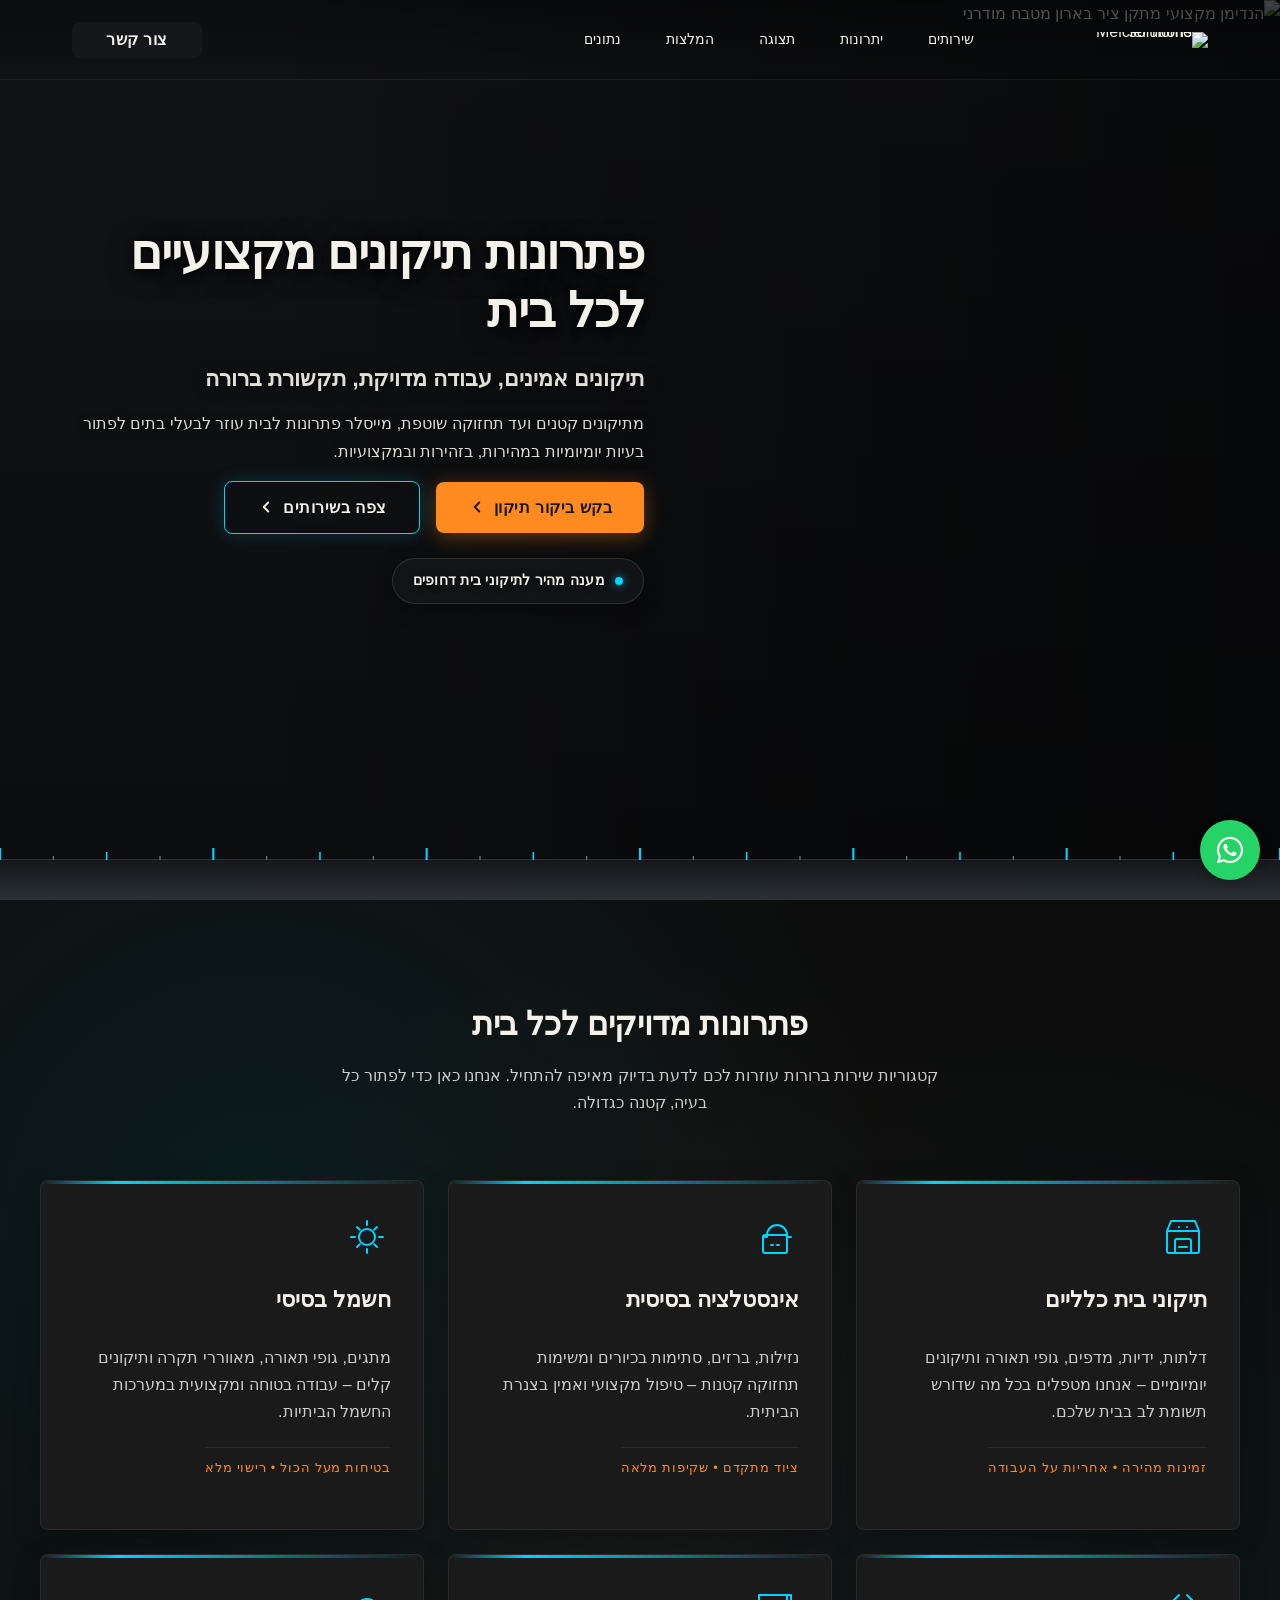
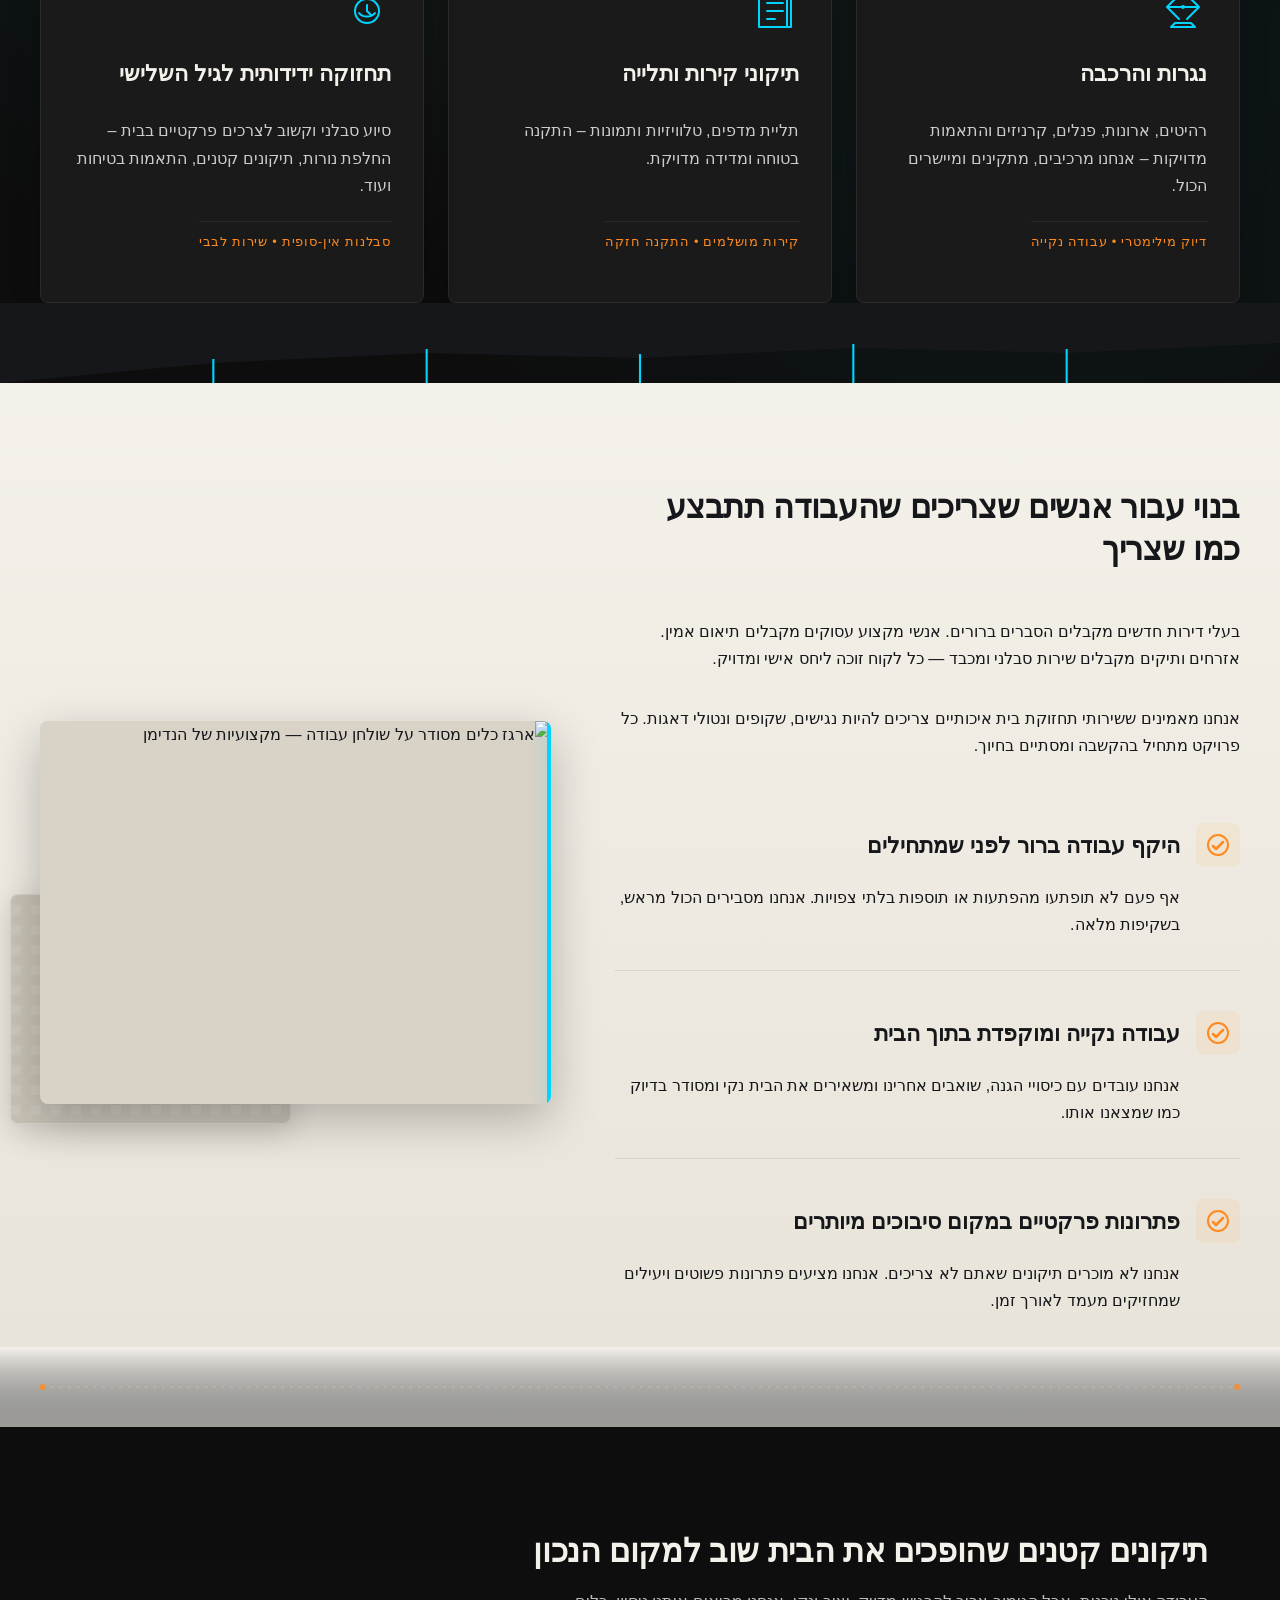
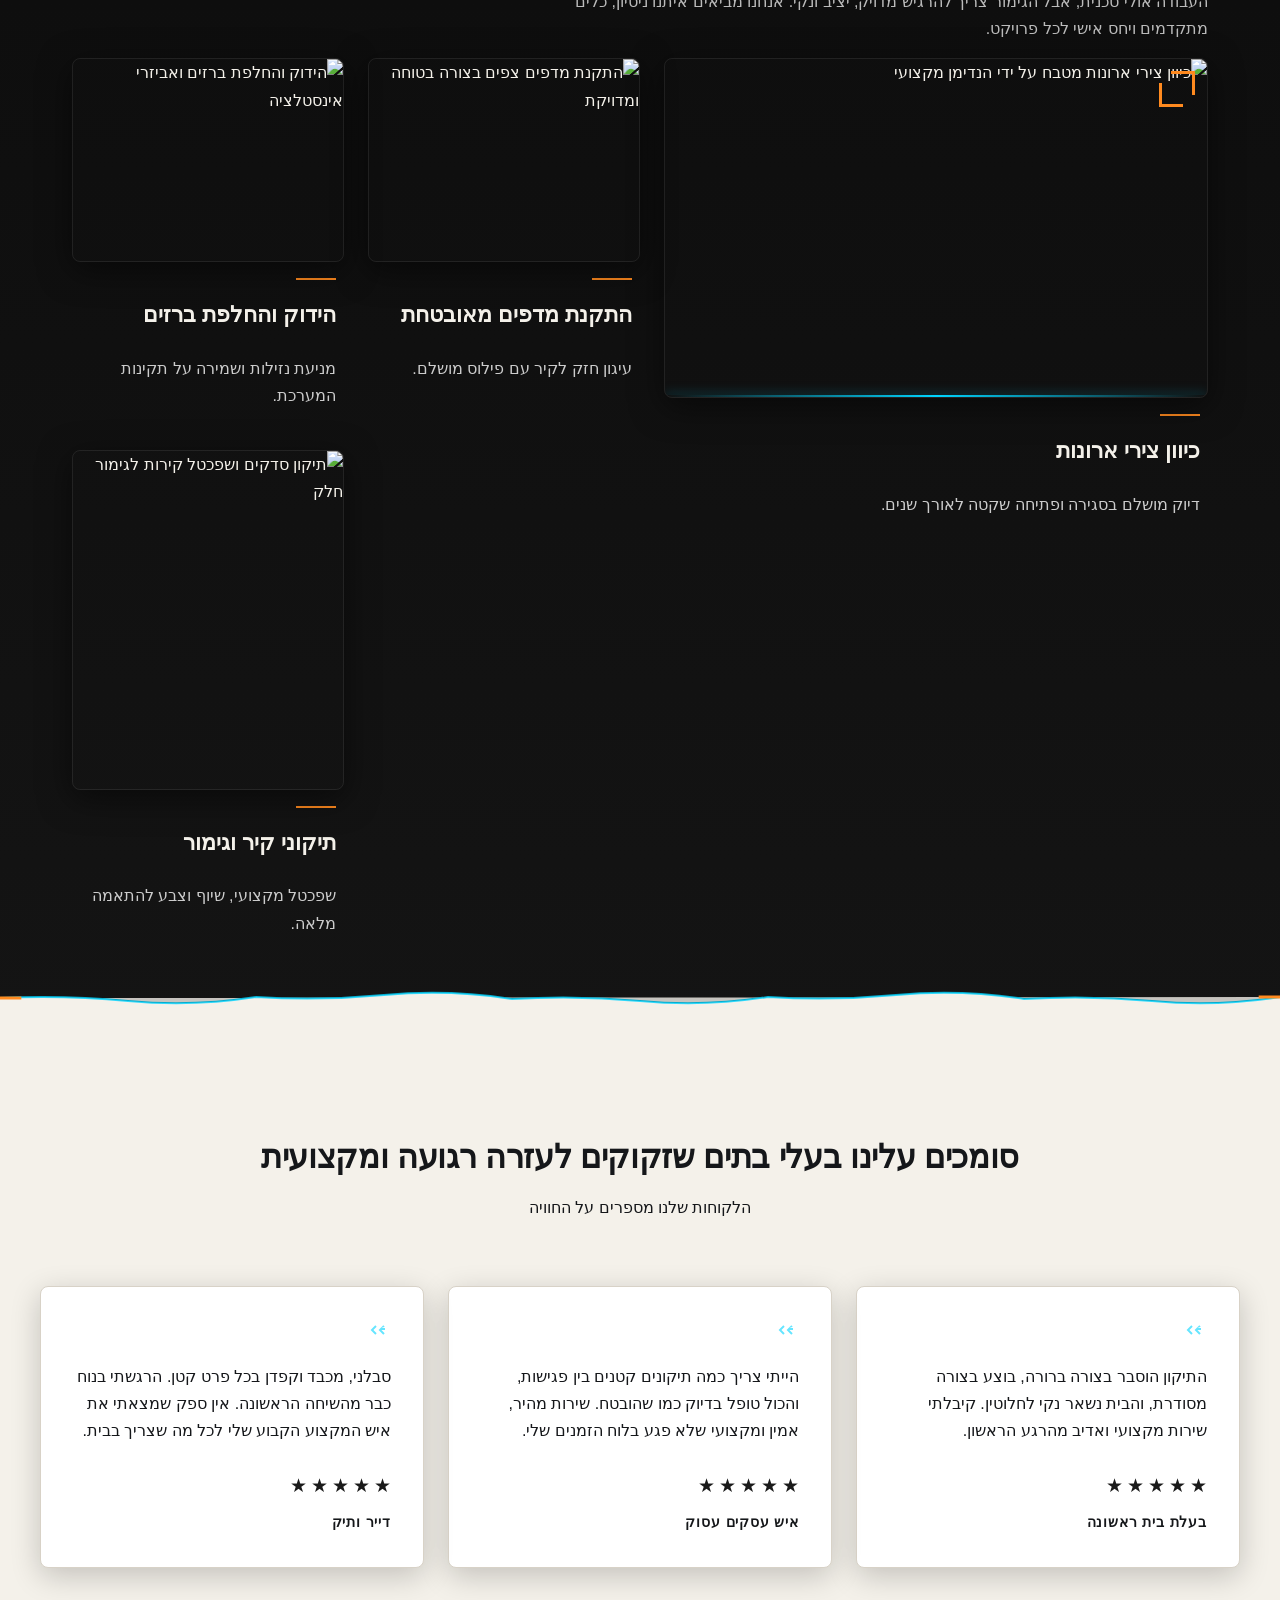
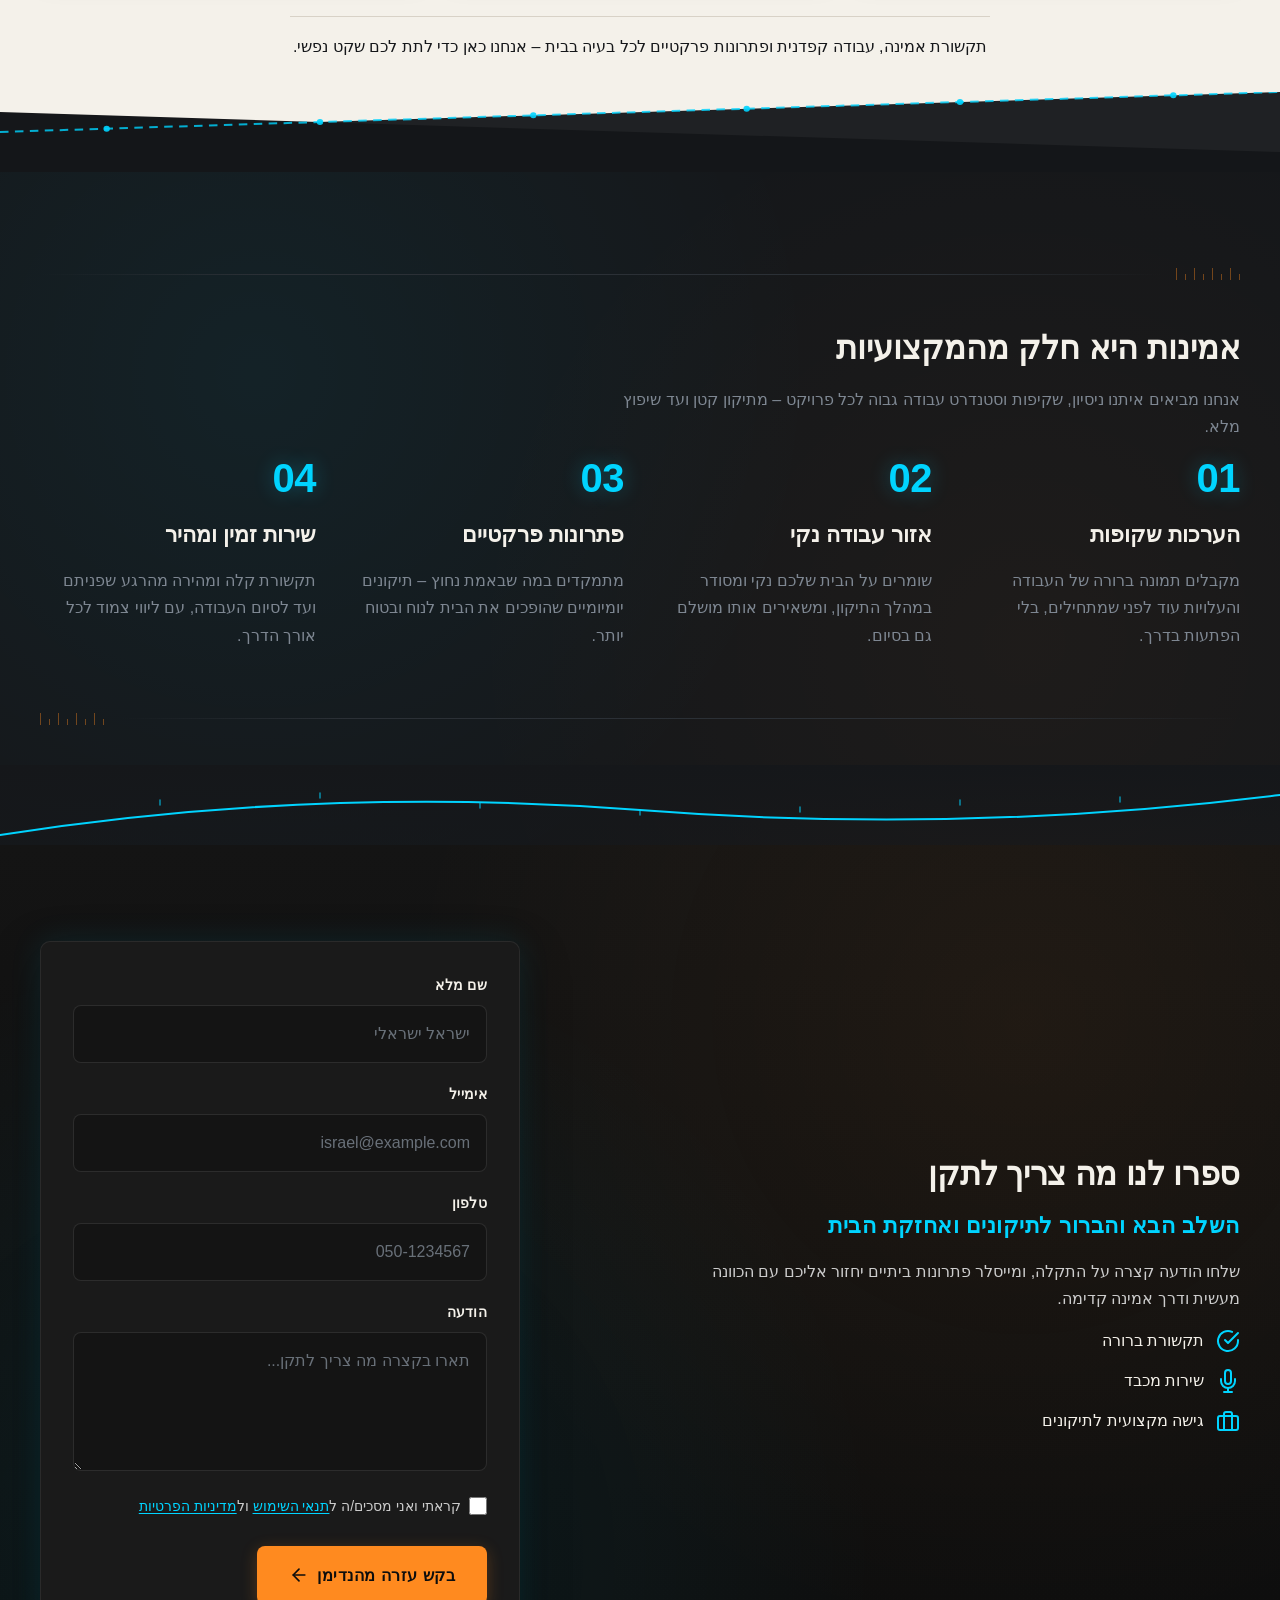
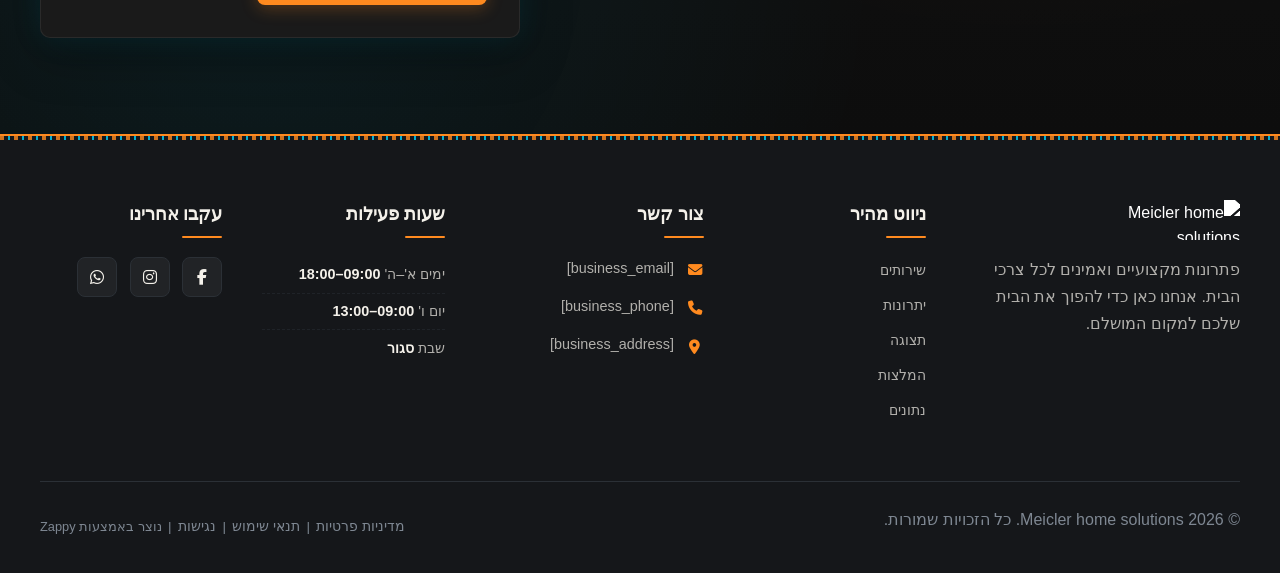
==== public/index.html @ 70a85cb0 "Incremental sync: 1 page(s) — text_edit" ====
<!doctype html><html dir="rtl" lang="he"><head><meta charset="UTF-8"><meta content="width=device-width,initial-scale=1" name="viewport"><meta content="index, follow" name="robots"><title>פתרונות אחזקת בית מקצועיים — Meicler home solutions</title><meta content="מחפשים שירותי טיפול לבית קרוב אלי? הצוות המקצועי שלנו מספק תיקונים, תחזוקה ושדרוגים עם אמינות ללא פשרות. לחצו עוד היום לשירות מהיר ואיכותי!" name="description"><meta content="שירותי טיפול לבית קרוב אלי, homewell care services, תיקוני בית מקצועיים, אחזקת בית, שירותי הנדימן" name="keywords"><link href="/assets/favicon.ico" rel="icon" type="image/x-icon"><link href="/assets/favicon-16x16.png" rel="icon" type="image/png" sizes="16x16"><link href="/assets/favicon-32x32.png" rel="icon" type="image/png" sizes="32x32"><link href="/assets/favicon-48x48.png" rel="icon" type="image/png" sizes="48x48"><link href="/assets/favicon-192x192.png" rel="icon" type="image/png" sizes="192x192"><link href="/assets/favicon-512x512.png" rel="icon" type="image/png" sizes="512x512"><link href="/assets/apple-touch-icon.png" rel="apple-touch-icon"><script>!function(){"use strict";var t="28eb7fc2-98ee-4e91-b0d3-9073452cdbd8",e="https://api.zappy5.com/api/analytics/track",a=18e5,n=2592e6,o=!0,i=!0,r=!0;var s=function(){var e="zappy_visitor_"+t,a=null;try{if(a=localStorage.getItem(e)){var o=JSON.parse(a),i=Date.now();if(i-o.created<n)return o.lastSeen=i,localStorage.setItem(e,JSON.stringify(o)),o.id}}catch(t){console.warn("Zappy Analytics: LocalStorage not available")}var r="zv_"+Date.now()+"_"+Math.random().toString(36).substr(2,9);try{localStorage.setItem(e,JSON.stringify({id:r,created:Date.now(),lastSeen:Date.now()}))}catch(t){}return r}(),c=function(){var e="zappy_session_"+t,n=null;try{if(n=sessionStorage.getItem(e)){var o=JSON.parse(n),i=Date.now();if(i-o.timestamp<a)return o.timestamp=i,sessionStorage.setItem(e,JSON.stringify(o)),o.id}}catch(t){console.warn("Zappy Analytics: SessionStorage not available")}var r="zs_"+Date.now()+"_"+Math.random().toString(36).substr(2,9);try{sessionStorage.setItem(e,JSON.stringify({id:r,timestamp:Date.now()}))}catch(t){}return r}();function l(a,n){n=n||{};var o={website_id:t,event_type:a,page_path:window.location.pathname,referrer:document.referrer||"direct",visitor_id:s,session_id:c,metadata:n};if(navigator.sendBeacon){var i=new Blob([JSON.stringify(o)],{type:"application/json"});navigator.sendBeacon(e,i)}else fetch(e,{method:"POST",headers:{"Content-Type":"application/json"},body:JSON.stringify(o),keepalive:!0}).catch(function(t){console.warn("Zappy Analytics: Failed to track event",t)})}o&&l("pageview",{title:document.title,url:window.location.href}),i&&document.addEventListener("click",function(t){var e=t.target;if("BUTTON"===e.tagName||e.closest("button")){var a="BUTTON"===e.tagName?e:e.closest("button");l("click",{element:"button",text:a.textContent.trim().substring(0,100),id:a.id||null,class:a.className||null})}else if("A"===e.tagName||e.closest("a")){var n="A"===e.tagName?e:e.closest("a");l("navigation",{element:"link",text:n.textContent.trim().substring(0,100),href:n.href,external:n.hostname!==window.location.hostname})}},!0),r&&document.addEventListener("submit",function(t){var e=t.target;l("form_submit",{form_id:e.id||null,form_name:e.name||null,form_action:e.action||null,form_method:e.method||"GET"})},!0);var d=Date.now();window.addEventListener("beforeunload",function(){l("page_unload",{time_on_page:Math.floor((Date.now()-d)/1e3),page_path:window.location.pathname})}),window.zappyAnalytics={track:l,getVisitorId:function(){return s},getSessionId:function(){return c}}}()</script><meta content="פתרונות אחזקת בית מקצועיים — Meicler home solutions" property="og:title"><meta content="מחפשים שירותי טיפול לבית קרוב אלי? הצוות המקצועי שלנו מספק תיקונים, תחזוקה ושדרוגים עם אמינות ללא פשרות. לחצו עוד היום לשירות מהיר ואיכותי!" property="og:description"><meta content="summary_large_image" name="twitter:card"><meta content="פתרונות אחזקת בית מקצועיים — Meicler home solutions" name="twitter:title"><meta content="מחפשים שירותי טיפול לבית קרוב אלי? הצוות המקצועי שלנו מספק תיקונים, תחזוקה ושדרוגים עם אמינות ללא פשרות. לחצו עוד היום לשירות מהיר ואיכותי!" name="twitter:description"><meta content="website" property="og:type"><meta content="he_IL" property="og:locale"><link href="https://cdnjs.cloudflare.com/ajax/libs/font-awesome/6.4.0/css/all.min.css" rel="stylesheet"><style>.skip-link{position:absolute;top:0;left:0;transform:translateY(-200%);padding:12px 18px;background:var(--bg-dark,#1a1a1a);color:var(--text-light,#fff);font-weight:600;border-radius:0 0 8px 0;z-index:10000}.skip-link:focus{transform:none;outline:2px solid var(--ring,#fff);outline-offset:2px}:focus-visible{outline:2px solid var(--ring,currentColor);outline-offset:3px}</style><link href="/assets/favicon.ico" rel="icon" type="image/x-icon"><link href="/assets/favicon-16x16.png" rel="icon" type="image/png" sizes="16x16"><link href="/assets/favicon-32x32.png" rel="icon" type="image/png" sizes="32x32"><link href="/assets/favicon-48x48.png" rel="icon" type="image/png" sizes="48x48"><link href="/assets/favicon-192x192.png" rel="icon" type="image/png" sizes="192x192"><link href="/assets/favicon-512x512.png" rel="icon" type="image/png" sizes="512x512"><link href="/assets/apple-touch-icon.png" rel="apple-touch-icon"><link href="https://cdn.jsdelivr.net/npm/vanilla-cookieconsent@3/dist/cookieconsent.css" rel="stylesheet"><script src="https://cdn.jsdelivr.net/npm/vanilla-cookieconsent@3/dist/cookieconsent.umd.js"></script><script src="https://cdn.jsdelivr.net/gh/mickidum/acc_toolbar/acctoolbar/acctoolbar.min.js"></script><link href="/styles.css" rel="stylesheet"><script>window.ZAPPY_WEBSITE_ID="28eb7fc2-98ee-4e91-b0d3-9073452cdbd8",window.ZAPPY_API_BASE="https://api.zappy5.com"</script><style id="zappy-dropdown-submenu-styles">#navMenu li:has(.sub-menu),.nav-menu li:has(.sub-menu),.navbar li:has(.sub-menu),nav li:has(.sub-menu){position:relative}#navMenu .sub-menu,.nav-menu .sub-menu,.navbar .sub-menu,nav .sub-menu{display:block!important;position:absolute!important;top:100%;left:0;min-width:220px;background:#fff;border-radius:8px;box-shadow:0 8px 25px rgba(0,0,0,.15);padding:8px 0;opacity:0;visibility:hidden;transform:translateY(10px);transition:all .3s ease;z-index:1000;list-style:none;pointer-events:none}#navMenu li:hover>.sub-menu,.nav-menu li:hover>.sub-menu,.navbar li:hover>.sub-menu,nav li:hover>.sub-menu{opacity:1!important;visibility:visible!important;transform:translateY(0)!important;pointer-events:auto!important}.sub-menu li{list-style:none;margin:0;padding:0}.sub-menu a{display:block!important;padding:10px 16px!important;color:var(--text-dark,#333)!important;font-weight:500;text-decoration:none;white-space:nowrap;transition:background-color .2s}.sub-menu .zappy-nav-child>a{padding-left:28px!important;font-size:.9em!important;opacity:.85!important}[dir=rtl] .sub-menu .zappy-nav-child>a,html[lang=ar] .sub-menu .zappy-nav-child>a,html[lang=he] .sub-menu .zappy-nav-child>a{padding-left:10px!important;padding-right:28px!important}.sub-menu .zappy-nav-parent>a{font-weight:600!important}.sub-menu a:hover{background-color:#f5f5f5}[dir=rtl] .nav-menu .sub-menu,[dir=rtl] .navbar .sub-menu,[dir=rtl] nav .sub-menu,html[lang=ar] .nav-menu .sub-menu,html[lang=ar] .navbar .sub-menu,html[lang=ar] nav .sub-menu,html[lang=he] .nav-menu .sub-menu,html[lang=he] .navbar .sub-menu,html[lang=he] nav .sub-menu{left:auto!important;right:0!important}.sub-menu:empty,.sub-menu:not(:has(li)):not(:has(> a)),.sub-menu:not(:has(li:not(.zappy-hidden-menu-item))):not(:has(> a)){display:none!important;opacity:0!important;visibility:hidden!important;pointer-events:none!important}li:has(.menu-group-title):hover>.sub-menu{opacity:1!important;visibility:visible!important;transform:translateY(0)!important;pointer-events:auto!important}#navMenu>li>.menu-group-title,.nav-menu>li>.menu-group-title{display:inline-block;padding:.5rem 1rem;cursor:default;user-select:none}@media (max-width:768px){#navMenu .sub-menu,.nav-menu .sub-menu,.navbar .sub-menu,nav .sub-menu{position:static!important;transform:none!important;box-shadow:none!important;background:0 0!important;max-height:0;overflow:hidden;opacity:0;visibility:hidden;transition:max-height .3s ease,opacity .3s ease;padding:0!important;border-radius:0!important}#navMenu .sub-menu.mobile-expanded,.nav-menu .sub-menu.mobile-expanded,.navbar .sub-menu.mobile-expanded{max-height:none!important;overflow-y:visible!important;opacity:1!important;visibility:visible!important;padding:8px 0 8px 16px!important}[dir=rtl] .sub-menu.mobile-expanded,html[lang=he] .sub-menu.mobile-expanded{padding:8px 16px 8px 0!important}#navMenu li:hover>.sub-menu,.nav-menu li:hover>.sub-menu,.navbar li:hover>.sub-menu,nav li:hover>.sub-menu{opacity:0;visibility:hidden;pointer-events:none}#navMenu li>.sub-menu.mobile-expanded,.nav-menu li>.sub-menu.mobile-expanded,.navbar li>.sub-menu.mobile-expanded,nav li>.sub-menu.mobile-expanded{opacity:1!important;visibility:visible!important;pointer-events:auto!important}#navMenu li:has(.sub-menu),.nav-menu li:has(.sub-menu),.navbar li:has(.sub-menu),nav li:has(.sub-menu){display:flex!important;flex-wrap:wrap!important;align-items:center!important;position:relative!important;min-height:44px!important}#navMenu li:has(.sub-menu)>a,.nav-menu li:has(.sub-menu)>a,.navbar li:has(.sub-menu)>a,nav li:has(.sub-menu)>a{flex:1!important;min-width:0!important}#navMenu li:has(.sub-menu)>.menu-group-title,.nav-menu li:has(.sub-menu)>.menu-group-title,.navbar li:has(.sub-menu)>.menu-group-title,nav li:has(.sub-menu)>.menu-group-title{flex:1!important;min-width:0!important;padding:0!important;line-height:inherit!important}#navMenu li:has(.sub-menu)>.sub-menu,.nav-menu li:has(.sub-menu)>.sub-menu,.navbar li:has(.sub-menu)>.sub-menu,nav li:has(.sub-menu)>.sub-menu{flex-basis:100%!important;width:100%!important}#navMenu li:has(.sub-menu)>a [class*=arrow],#navMenu li:has(.sub-menu)>a [class*=chevron],.nav-menu li:has(.sub-menu)>a .fa-angle-down,.nav-menu li:has(.sub-menu)>a .fa-chevron-down,.nav-menu li:has(.sub-menu)>a [class*=arrow],.nav-menu li:has(.sub-menu)>a [class*=chevron],nav li:has(.sub-menu)>a [class*=arrow],nav li:has(.sub-menu)>a [class*=chevron]{display:none!important;visibility:hidden!important}.mobile-submenu-toggle{display:flex!important;align-items:center!important;justify-content:center!important;width:44px!important;height:auto!important;background:0 0!important;border:none!important;cursor:pointer!important;color:var(--text-light)!important;position:static!important;flex-shrink:0!important;align-self:stretch!important;z-index:2!important;padding:0!important;margin:0!important}.mobile-submenu-toggle::after{content:''!important;width:0!important;height:0!important;border-left:6px solid transparent!important;border-right:6px solid transparent!important;border-top:7px solid currentColor!important;transition:transform .3s ease!important}.mobile-submenu-toggle.expanded::after{transform:rotate(180deg)!important}.sub-menu a{padding:10px 0!important;display:block!important;color:var(--text-light)!important;white-space:normal!important}.sub-menu .zappy-nav-child>a{padding-left:28px!important;font-size:.9em!important;opacity:.85!important}[dir=rtl] .sub-menu .zappy-nav-child>a,html[lang=ar] .sub-menu .zappy-nav-child>a,html[lang=he] .sub-menu .zappy-nav-child>a{padding-left:0!important;padding-right:28px!important}.sub-menu .zappy-nav-parent>a{font-weight:600!important}#navMenu.active,.nav-menu.active{max-width:100vw!important;overflow-x:hidden!important;box-sizing:border-box!important}.navbar .sub-menu li a,.zappy-products-dropdown .sub-menu a,nav.navbar .sub-menu li a{color:var(--text-light)!important}}@media (min-width:769px){.mobile-submenu-toggle{display:none!important}}</style><style id="zappy-widget-visibility">html[dir=rtl] .whatsapp-float{right:20px!important;left:auto!important}html:not([dir]) .whatsapp-float,html[dir=ltr] .whatsapp-float{left:20px!important;right:auto!important}html[dir=rtl] #mic-access-tool-general-button,html[dir=rtl] #mic-init-access-tool #mic-access-tool-general-button,html[dir=rtl] #mic-init-access-tool .mic-access-tool-general-button,html[dir=rtl] ._access-icon,html[dir=rtl] .mic-access-tool-general-button{left:20px!important;right:auto!important}html:not([dir]) #mic-access-tool-general-button,html:not([dir]) #mic-init-access-tool #mic-access-tool-general-button,html:not([dir]) #mic-init-access-tool .mic-access-tool-general-button,html:not([dir]) ._access-icon,html:not([dir]) .mic-access-tool-general-button,html[dir=ltr] #mic-access-tool-general-button,html[dir=ltr] #mic-init-access-tool #mic-access-tool-general-button,html[dir=ltr] #mic-init-access-tool .mic-access-tool-general-button,html[dir=ltr] ._access-icon,html[dir=ltr] .mic-access-tool-general-button{right:20px!important;left:auto!important}@media (max-width:768px){.whatsapp-float{display:flex!important}}@media (min-width:769px){.whatsapp-float{display:flex!important}}@media (max-width:768px){#mic-access-tool-general-button,#mic-init-access-tool #mic-access-tool-general-button,#mic-init-access-tool .mic-access-tool-general-button,._access-icon,.mic-access-tool-general-button{display:flex!important;visibility:visible!important;opacity:1!important;pointer-events:auto!important}#mic-access-tool-box.opened-mic-access-tool,#mic-init-access-tool #mic-access-tool-box.opened-mic-access-tool,.mic-access-tool-box.opened-mic-access-tool{visibility:visible!important;opacity:1!important;pointer-events:auto!important}}@media (min-width:769px){#mic-access-tool-general-button,#mic-init-access-tool #mic-access-tool-general-button,#mic-init-access-tool .mic-access-tool-general-button,._access-icon,.mic-access-tool-general-button{display:flex!important;visibility:visible!important;opacity:1!important;pointer-events:auto!important}#mic-access-tool-box.opened-mic-access-tool,#mic-init-access-tool #mic-access-tool-box.opened-mic-access-tool,.mic-access-tool-box.opened-mic-access-tool{visibility:visible!important;opacity:1!important;pointer-events:auto!important}}</style></head><body><a href="#main" class="skip-link">דלג לתוכן הראשי</a><nav class="navbar" dir="rtl"><button class="mobile-toggle" aria-label="Menu" id="mobileToggle"><svg viewBox="0 0 24 24" fill="none" height="24" width="24" class="hamburger-icon"><path d="M3 12h18M3 6h18M3 18h18" stroke="currentColor" stroke-width="2" stroke-linecap="round"></path></svg> <svg viewBox="0 0 24 24" fill="none" height="24" width="24" class="close-icon" style="display:none"><path d="M18 6L6 18M6 6l12 12" stroke="currentColor" stroke-width="2" stroke-linecap="round"></path></svg></button> <button class="phone-header-btn" aria-label="Call" data-phone="[business_phone]"><svg viewBox="0 0 24 24" fill="currentColor" height="20" width="20"><path d="M22 16.92v3a2 2 0 0 1-2.18 2 19.79 19.79 0 0 1-8.63-3.07 19.5 19.5 0 0 1-6-6 19.79 19.79 0 0 1-3.07-8.67A2 2 0 0 1 4.11 2h3a2 2 0 0 1 2 1.72 12.84 12.84 0 0 0 .7 2.81 2 2 0 0 1-.45 2.11L8.09 9.91a16 16 0 0 0 6 6l1.27-1.27a2 2 0 0 1 2.11-.45 12.84 12.84 0 0 0 2.81.7A2 2 0 0 1 22 16.92z"></path></svg></button><div class="nav-container"><div class="nav-right-group"><div class="nav-brand"><a href="/" class="logo-link"><img alt="Meicler home solutions" src="/assets/site-----image-1.webp" class="logo"></a></div><ul class="nav-menu" id="navMenu"><li><a href="#services">שירותים</a></li><li><a href="#benefits">יתרונות</a></li><li><a href="#showcase">תצוגה</a></li><li><a href="#testimonials">המלצות</a></li><li><a href="#stats">נתונים</a></li><li class="mobile-contact-link nav-cta-mobile-item"><a href="#contact" class="nav-cta-btn">צור קשר</a></li></ul></div><div class="nav-cta-container"><a href="#contact" class="nav-cta-btn">צור קשר</a></div></div></nav><script>window.addEventListener("load",function(){const e=document.querySelector(".navbar, nav, header");if(!e)return void console.log("[Navbar] Navbar element not found");let t=document.getElementById("mobileToggle")||document.querySelector(".mobile-toggle")||document.querySelector(".hamburger")||document.querySelector(".hamburger-menu")||document.querySelector(".menu-toggle")||document.querySelector(".burger-menu")||document.querySelector('[aria-label="Menu"]')||document.querySelector('[aria-label="תפריט"]');const o=document.querySelector(".phone-header-btn"),n=window.getComputedStyle(e);let r=n.backgroundColor;if(console.log("[Navbar] Initial navbar background:",r),"transparent"===r||"rgba(0, 0, 0, 0)"===r||r.startsWith("rgba")&&r.includes(", 0)")){const e=n.backgroundImage;if(e&&"none"!==e)console.log("[Navbar] Navbar has background image/gradient, using dark text"),r="rgb(240, 240, 240)";else{const e=window.getComputedStyle(document.body).backgroundColor;console.log("[Navbar] Navbar transparent, using body background:",e),r=e}}const a=r.match(/\d+/g);if(a&&a.length>=3){const e=(.299*parseInt(a[0])+.587*parseInt(a[1])+.114*parseInt(a[2]))/255;console.log("[Navbar] Mobile button colors preserved from Claude CSS (luminance:",e.toFixed(2)+")");const n=document.createElement("style");n.id="zappy-mobile-nav-fix";document.documentElement.lang;document.documentElement.dir,n.textContent='\n        /* Hide mobile buttons on desktop, show only on mobile */\n        @media (min-width: 769px) {\n          .mobile-toggle,\n          .phone-header-btn {\n            display: none !important;\n          }\n        }\n        \n        /* Show and position mobile buttons correctly on mobile */\n        @media (max-width: 768px) {\n          .navbar,\n          nav.navbar {\n            min-height: 70px !important;\n          }\n\n          .mobile-toggle,\n          .phone-header-btn {\n            position: absolute !important;\n            top: 0 !important;\n            bottom: 0 !important;\n            margin-top: auto !important;\n            margin-bottom: auto !important;\n            transform: none !important;\n            z-index: 1001 !important;\n            display: flex !important;\n            align-items: center !important;\n            justify-content: center !important;\n            width: 36px !important;\n            height: 36px !important;\n            border-radius: 50% !important;\n            border: none !important;\n            cursor: pointer !important;\n            padding: 6px !important;\n            background: none !important;\n            color: var(--nav-text, var(--text-light)) !important;\n            touch-action: manipulation !important;\n            -webkit-tap-highlight-color: transparent !important;\n          }\n\n          html[data-zappy-site-type="ecommerce"] .phone-header-btn,\n          body[data-zappy-site-type="ecommerce"] .phone-header-btn,\n          html[data-zappy-site-type="ecommerce"] header .phone-header-btn,\n          html[data-zappy-site-type="ecommerce"] nav .phone-header-btn {\n            display: none !important;\n            visibility: hidden !important;\n            width: 0 !important;\n            height: 0 !important;\n            min-width: 0 !important;\n            overflow: hidden !important;\n          }\n          \n          /* LTR positioning (default): hamburger LEFT, phone RIGHT */\n          html:not([dir="rtl"]):not([lang="he"]):not([lang="ar"]) .mobile-toggle,\n          html[dir="ltr"] .mobile-toggle {\n            left: 12px !important;\n            right: auto !important;\n          }\n          html:not([dir="rtl"]):not([lang="he"]):not([lang="ar"]) .phone-header-btn,\n          html[dir="ltr"] .phone-header-btn {\n            right: 12px !important;\n            left: auto !important;\n          }\n          \n          /* RTL positioning: hamburger RIGHT, phone LEFT */\n          html[dir="rtl"] .mobile-toggle,\n          html[lang="he"] .mobile-toggle,\n          html[lang="ar"] .mobile-toggle {\n            right: 12px !important;\n            left: auto !important;\n          }\n          html[dir="rtl"] .phone-header-btn,\n          html[lang="he"] .phone-header-btn,\n          html[lang="ar"] .phone-header-btn {\n            left: 12px !important;\n            right: auto !important;\n          }\n          \n          /* CRITICAL: Ensure nav-container has min-height on mobile */\n          /* All children are positioned absolutely/fixed on mobile, so height:auto collapses to 0 */\n          .nav-container {\n            min-height: 70px !important;\n            position: relative !important;\n          }\n          \n          /* Ensure SVG icons are properly sized and inherit color */\n          .mobile-toggle svg,\n          .phone-header-btn svg {\n            width: 24px !important;\n            height: 24px !important;\n            /* Don\'t force display - let JavaScript control hamburger/close toggle */\n          }\n          \n          /* Reset nav-cta-container on mobile - remove desktop box-shadow/padding */\n          /* that creates a visible ghost box when CTA button is hidden */\n          .nav-cta-container {\n            box-shadow: none !important;\n            padding: 0 !important;\n          }\n          \n          /* Hide nav-cta-container entirely on mobile when there\'s no lang-switcher */\n          /* (only the CTA button is inside, and it\'s hidden on mobile) */\n          .nav-cta-container:not(:has(.lang-switcher)) {\n            display: none !important;\n          }\n          \n          /* CRITICAL: Prevent hero image fade gradient from bleeding over headline text */\n          /* The .image-fade-gradient has bottom: -30px (extends below parent) */\n          /* On mobile stacked layout, this overlaps the h1 text below the image */\n          .hero-image-column {\n            overflow: hidden !important;\n          }\n          .image-fade-gradient {\n            bottom: 0 !important;\n          }\n          \n          /* Hide desktop language switcher on mobile - hamburger menu handles it */\n          /* High specificity to override stored CSS */\n          .lang-switcher,\n          .nav-cta-container .lang-switcher,\n          .nav-container .lang-switcher,\n          .navbar .lang-switcher,\n          .navbar .nav-cta-container .lang-switcher {\n            display: none !important;\n          }\n        }\n      ';const r=document.getElementById("zappy-mobile-nav-fix");r&&r.remove(),document.head.appendChild(n),console.log("[Navbar] Critical CSS injected for mobile nav positioning");const i=window.innerWidth<=768;if(t){const e=t.querySelector(".hamburger-icon"),o=t.querySelector(".close-icon");e&&(e.style.setProperty("width","24px","important"),e.style.setProperty("height","24px","important"),e.style.setProperty("display","block","important")),o&&(o.style.setProperty("width","24px","important"),o.style.setProperty("height","24px","important"),o.style.setProperty("display","none","important")),i?(t.style.setProperty("position","absolute","important"),t.style.setProperty("top","0","important"),t.style.setProperty("bottom","0","important"),t.style.setProperty("margin-top","auto","important"),t.style.setProperty("margin-bottom","auto","important"),t.style.setProperty("transform","none","important"),t.style.setProperty("z-index","1001","important"),t.style.removeProperty("left"),t.style.removeProperty("right"),console.log("[Navbar] Mobile toggle positioning applied (mobile viewport)")):(t.style.removeProperty("position"),t.style.removeProperty("top"),t.style.removeProperty("transform"),t.style.removeProperty("z-index"),t.style.removeProperty("left"),t.style.removeProperty("right"),console.log("[Navbar] Desktop viewport - cleared mobile toggle inline positioning"))}if(o){const e=o.querySelector("svg");e&&(e.style.width="24px",e.style.height="24px",e.setAttribute("width","24"),e.setAttribute("height","24")),i?(o.style.setProperty("position","absolute","important"),o.style.setProperty("top","0","important"),o.style.setProperty("bottom","0","important"),o.style.setProperty("margin-top","auto","important"),o.style.setProperty("margin-bottom","auto","important"),o.style.setProperty("transform","none","important"),o.style.setProperty("z-index","1001","important"),o.style.removeProperty("left"),o.style.removeProperty("right"),console.log("[Navbar] Phone button positioning applied (mobile viewport)")):(o.style.removeProperty("position"),o.style.removeProperty("top"),o.style.removeProperty("transform"),o.style.removeProperty("z-index"),o.style.removeProperty("left"),o.style.removeProperty("right"),console.log("[Navbar] Desktop viewport - cleared phone button inline positioning"))}}else console.log("[Navbar] Could not parse background color:",r);t=document.getElementById("mobileToggle")||document.querySelector(".mobile-toggle")||document.querySelector(".hamburger")||document.querySelector(".hamburger-menu")||document.querySelector(".menu-toggle")||document.querySelector(".burger-menu")||document.querySelector('[aria-label="Menu"]')||document.querySelector('[aria-label="תפריט"]');const i=document.getElementById("navMenu")||document.querySelector(".nav-menu")||document.querySelector(".nav-links")||document.querySelector("nav ul:not(.submenu)");if(!t||!i)return void console.log("[Navbar] Mobile toggle or menu not found:",{toggle:!!t,menu:!!i});i.id||(i.id="navMenu"),console.log("[Navbar] Initializing mobile menu...");const l=t.cloneNode(!0);t.parentNode.replaceChild(l,t);var s=0;function p(e){var t=Date.now();t-s<300||(s=t,function(e){e.preventDefault(),e.stopPropagation();const t=l.querySelector(".hamburger-icon"),o=l.querySelector(".close-icon");i.classList.contains("active")?(i.classList.remove("active"),t&&t.style.setProperty("display","block","important"),o&&o.style.setProperty("display","none","important"),document.body.style.overflow="",document.body.classList.remove("menu-open"),console.log("[Navbar] Menu closed")):(i.classList.add("active"),t&&t.style.setProperty("display","none","important"),o&&o.style.setProperty("display","block","important"),document.body.style.overflow="hidden",document.body.classList.add("menu-open"),console.log("[Navbar] Menu opened"))}(e))}l.addEventListener("click",p),l.addEventListener("touchend",p),document.addEventListener("keydown",function(e){if(("Escape"===e.key||"Esc"===e.key)&&i.classList.contains("active")){const e=l.querySelector(".hamburger-icon"),t=l.querySelector(".close-icon");i.classList.remove("active"),e&&e.style.setProperty("display","block","important"),t&&t.style.setProperty("display","none","important"),document.body.style.overflow="",document.body.classList.remove("menu-open"),console.log("[Navbar] Menu closed (Escape)")}}),i.querySelectorAll("a").forEach(function(e){e.addEventListener("click",function(){if("#"===this.getAttribute("href"))return;const e=l.querySelector(".hamburger-icon"),t=l.querySelector(".close-icon");i.classList.remove("active"),e&&e.style.setProperty("display","block","important"),t&&t.style.setProperty("display","none","important"),document.body.style.overflow="",document.body.classList.remove("menu-open"),console.log("[Navbar] Menu closed (link clicked)")})});var m=i.querySelectorAll(".dropdown-toggle");m.forEach(function(e){e.addEventListener("click",function(e){e.preventDefault(),e.stopPropagation();var t=this.closest(".nav-dropdown");t&&(t.parentNode.querySelectorAll(".nav-dropdown.open").forEach(function(e){e!==t&&e.classList.remove("open")}),t.classList.toggle("open"),console.log("[Navbar] Dropdown toggled:",t.classList.contains("open")?"open":"closed"))})}),document.addEventListener("click",function(e){e.target.closest(".nav-dropdown")||document.querySelectorAll(".nav-dropdown.open").forEach(function(e){e.classList.remove("open")})}),console.log("[Navbar] Dropdown handlers initialized for "+m.length+" dropdowns"),o&&o.addEventListener("click",function(){const e=document.querySelectorAll('a[href^="tel:"]'),t=e.length>0?e[0].getAttribute("href").replace("tel:",""):"[business_phone]";window.location.href="tel:"+t,console.log("[Navbar] Phone button clicked")}),console.log("[Navbar] Mobile menu initialized successfully")})</script><main id="main"><section class="index-hero-section" data-band-index="0" data-layout-spec="בית-hero" id="hero" data-hero-type="fullscreen-scrim"><div class="index-hero-section__bg-wrapper"><img alt="הנדימן מקצועי מתקן ציר בארון מטבח מודרני" src="/assets/site-index-hero-image-1.webp" data-context="Close-up low-light photograph of a professional handyman hands tightening a cabinet hinge with a screwdriver inside a modern kitchen. Subtle cyan highlights on metal tools, warm orange practical light glow in the background distance, realistic shadows, premium cinematic mood." data-placeholder="index-hero-image-1" height="1080" loading="eager" width="1920" class="index-hero-section__bg-img" data-hero-bg="true" fetchpriority="high"></div><div class="index-hero-section__scrim" aria-hidden="true"></div><div class="index-hero-section__overlay"><h1 class="index-hero-section__headline">פתרונות תיקונים מקצועיים לכל בית</h1><h3 class="index-hero-section__subtitle">תיקונים אמינים, עבודה מדויקת, תקשורת ברורה</h3><p class="index-hero-section__body">מתיקונים קטנים ועד תחזוקה שוטפת, מייסלר פתרונות לבית עוזר לבעלי בתים לפתור בעיות יומיומיות במהירות, בזהירות ובמקצועיות.</p><div class="index-hero-section__ctas"><a href="#contact" class="index-hero-section__btn index-hero-section__btn--primary"><span>בקש ביקור תיקון</span> <svg viewBox="0 0 24 24" fill="none" data-element-type="icon" data-icon-type="svg" height="18" width="18" stroke="currentColor" stroke-linecap="round" stroke-linejoin="round" stroke-width="2.5"><polyline points="15 18 9 12 15 6"></polyline></svg> </a><a href="#services" class="index-hero-section__btn index-hero-section__btn--secondary"><span>צפה בשירותים</span> <svg viewBox="0 0 24 24" fill="none" data-element-type="icon" data-icon-type="svg" height="18" width="18" stroke="currentColor" stroke-linecap="round" stroke-linejoin="round" stroke-width="2.5"><polyline points="15 18 9 12 15 6"></polyline></svg></a></div><div class="index-hero-section__chip"><span class="index-hero-section__chip-dot"></span> <span class="index-hero-section__chip-text">מענה מהיר לתיקוני בית דחופים</span></div></div><div class="index-hero-section__divider-wrapper"><svg viewBox="0 0 1200 80" xmlns="http://www.w3.org/2000/svg" preserveAspectRatio="none" aria-hidden="true" data-no-icon-edit="true"><defs><linearGradient id="measuringTapeGrad" x1="0" x2="0" y1="0" y2="1"><stop offset="0%" stop-color="#15171A"></stop><stop offset="100%" stop-color="#2B3036"></stop></linearGradient></defs><line x1="0" x2="1200" y1="40" y2="40" stroke="#2B3036" stroke-width="2"></line><line x1="0" x2="0" y1="40" y2="28" stroke="#00D4FF" stroke-width="2"></line><line x1="100" x2="100" y1="40" y2="32" stroke="#00D4FF" stroke-width="1.5"></line><line x1="200" x2="200" y1="40" y2="28" stroke="#00D4FF" stroke-width="2"></line><line x1="300" x2="300" y1="40" y2="32" stroke="#00D4FF" stroke-width="1.5"></line><line x1="400" x2="400" y1="40" y2="28" stroke="#00D4FF" stroke-width="2"></line><line x1="500" x2="500" y1="40" y2="32" stroke="#00D4FF" stroke-width="1.5"></line><line x1="600" x2="600" y1="40" y2="28" stroke="#00D4FF" stroke-width="2"></line><line x1="700" x2="700" y1="40" y2="32" stroke="#00D4FF" stroke-width="1.5"></line><line x1="800" x2="800" y1="40" y2="28" stroke="#00D4FF" stroke-width="2"></line><line x1="900" x2="900" y1="40" y2="32" stroke="#00D4FF" stroke-width="1.5"></line><line x1="1000" x2="1000" y1="40" y2="28" stroke="#00D4FF" stroke-width="2"></line><line x1="1100" x2="1100" y1="40" y2="32" stroke="#00D4FF" stroke-width="1.5"></line><line x1="1200" x2="1200" y1="40" y2="28" stroke="#00D4FF" stroke-width="2"></line><line x1="50" x2="50" y1="40" y2="36" stroke="#7E8792" stroke-width="1"></line><line x1="150" x2="150" y1="40" y2="36" stroke="#7E8792" stroke-width="1"></line><line x1="250" x2="250" y1="40" y2="36" stroke="#7E8792" stroke-width="1"></line><line x1="350" x2="350" y1="40" y2="36" stroke="#7E8792" stroke-width="1"></line><line x1="450" x2="450" y1="40" y2="36" stroke="#7E8792" stroke-width="1"></line><line x1="550" x2="550" y1="40" y2="36" stroke="#7E8792" stroke-width="1"></line><line x1="650" x2="650" y1="40" y2="36" stroke="#7E8792" stroke-width="1"></line><line x1="750" x2="750" y1="40" y2="36" stroke="#7E8792" stroke-width="1"></line><line x1="850" x2="850" y1="40" y2="36" stroke="#7E8792" stroke-width="1"></line><line x1="950" x2="950" y1="40" y2="36" stroke="#7E8792" stroke-width="1"></line><line x1="1050" x2="1050" y1="40" y2="36" stroke="#7E8792" stroke-width="1"></line><line x1="1150" x2="1150" y1="40" y2="36" stroke="#7E8792" stroke-width="1"></line><rect height="40" width="1200" x="0" y="40" fill="url(#measuringTapeGrad)"></rect></svg></div></section><section class="index-services-section" data-band-index="1" data-layout-spec="בית-services" id="services" data-bg="dark" data-section-type="services"><div class="index-services-section__container"><header class="index-services-section__header"><h2 class="index-services-section__title">פתרונות מדויקים לכל בית</h2><p class="index-services-section__intro">קטגוריות שירות ברורות עוזרות לכם לדעת בדיוק מאיפה להתחיל. אנחנו כאן כדי לפתור כל בעיה, קטנה כגדולה.</p></header><div class="index-services-section__grid"><article class="index-services-card" data-grid-item-index="0"><div class="index-services-card__icon" data-element-type="icon" data-icon-type="svg"><svg viewBox="0 0 48 48" fill="none" data-element-type="icon" data-icon-type="svg" xmlns="http://www.w3.org/2000/svg" data-element-id="icon-1782897126272-bs7l33jel"><path d="M8 18H40M8 18V38C8 39.1046 8.89543 40 10 40H16M8 18L12 8H36L40 18M16 40H32M16 40V28C16 26.8954 16.8954 26 18 26H30C31.1046 26 32 26.8954 32 28V40M32 40H38C39.1046 40 40 39.1046 40 38V18" stroke="currentColor" stroke-width="2" stroke-linecap="round" stroke-linejoin="round"></path><path d="M20 34H28" stroke="currentColor" stroke-width="2" stroke-linecap="round"></path><circle cx="20" cy="14" r="1" fill="currentColor"></circle><circle cx="28" cy="14" r="1" fill="currentColor"></circle></svg></div><h3 class="index-services-card__title">תיקוני בית כלליים</h3><p class="index-services-card__desc">דלתות, ידיות, מדפים, גופי תאורה ותיקונים יומיומיים – אנחנו מטפלים בכל מה שדורש תשומת לב בבית שלכם.</p><p class="zappy-editable"><span class="index-services-card__detail">זמינות מהירה • אחריות על העבודה</span></p></article><article class="index-services-card" data-grid-item-index="1"><div class="index-services-card__icon" data-element-type="icon" data-icon-type="svg"><svg viewBox="0 0 48 48" fill="none" data-element-type="icon" data-icon-type="svg" xmlns="http://www.w3.org/2000/svg" data-element-id="icon-1782897126272-xuhri3oc7"><path d="M12 24H16M12 24V38C12 39.1046 12.8954 40 14 40H34C35.1046 40 36 39.1046 36 38V24M12 24C12 22.8954 12.8954 22 14 22H34C35.1046 22 36 22.8954 36 24M36 24H40M16 24V22C16 16.4772 20.4772 12 26 12C31.5228 12 36 16.4772 36 22V24M20 32H22M26 32H28" stroke="currentColor" stroke-width="2" stroke-linecap="round" stroke-linejoin="round"></path></svg></div><h3 class="index-services-card__title">אינסטלציה בסיסית</h3><p class="index-services-card__desc">נזילות, ברזים, סתימות בכיורים ומשימות תחזוקה קטנות – טיפול מקצועי ואמין בצנרת הביתית.</p><p class="zappy-editable"><span class="index-services-card__detail">ציוד מתקדם • שקיפות מלאה</span></p></article><article class="index-services-card" data-grid-item-index="2"><div class="index-services-card__icon" data-element-type="icon" data-icon-type="svg"><svg viewBox="0 0 48 48" fill="none" data-element-type="icon" data-icon-type="svg" xmlns="http://www.w3.org/2000/svg" data-element-id="icon-1782897126272-3vd57s8d8"><path d="M24 8V12M24 36V40M8 24H12M36 24H40M14 14L16.8 16.8M31.2 31.2L34 34M14 34L16.8 31.2M31.2 16.8L34 14M24 16C19.5817 16 16 19.5817 16 24C16 28.4183 19.5817 32 24 32C28.4183 32 32 28.4183 32 24C32 19.5817 28.4183 16 24 16Z" stroke="currentColor" stroke-width="2" stroke-linecap="round" stroke-linejoin="round"></path></svg></div><h3 class="index-services-card__title">חשמל בסיסי</h3><p class="index-services-card__desc">מתגים, גופי תאורה, מאווררי תקרה ותיקונים קלים – עבודה בטוחה ומקצועית במערכות החשמל הביתיות.</p><p class="zappy-editable"><span class="index-services-card__detail">בטיחות מעל הכול • רישוי מלא</span></p></article><article class="index-services-card" data-grid-item-index="3"><div class="index-services-card__icon" data-element-type="icon" data-icon-type="svg"><svg viewBox="0 0 48 48" fill="none" data-element-type="icon" data-icon-type="svg" xmlns="http://www.w3.org/2000/svg" data-element-id="icon-1782897126272-rmsnsyfpp"><path d="M20 8L8 20L20 32M28 8L40 20L28 32M8 20H40" stroke="currentColor" stroke-width="2" stroke-linecap="round" stroke-linejoin="round"></path><circle cx="24" cy="20" r="2" fill="currentColor"></circle><path d="M16 36H32L36 40H12L16 36Z" stroke="currentColor" stroke-width="2" stroke-linecap="round" stroke-linejoin="round"></path></svg></div><h3 class="index-services-card__title">נגרות והרכבה</h3><p class="index-services-card__desc">רהיטים, ארונות, פנלים, קרניזים והתאמות מדויקות – אנחנו מרכיבים, מתקינים ומיישרים הכול.</p><p class="zappy-editable"><span class="index-services-card__detail">דיוק מילימטרי • עבודה נקייה</span></p></article><article class="index-services-card" data-grid-item-index="4"><div class="index-services-card__icon" data-element-type="icon" data-icon-type="svg"><svg viewBox="0 0 48 48" fill="none" data-element-type="icon" data-icon-type="svg" xmlns="http://www.w3.org/2000/svg" data-element-id="icon-1782897126272-0pmwe7owh"><path d="M8 8H40V40H8V8Z" stroke="currentColor" stroke-width="2" stroke-linecap="round" stroke-linejoin="round"></path><path d="M16 16H32M16 24H32M16 32H24" stroke="currentColor" stroke-width="2" stroke-linecap="round"></path><path d="M36 8V40" stroke="currentColor" stroke-width="2"></path></svg></div><h3 class="index-services-card__title">תיקוני קירות ותלייה</h3><p class="index-services-card__desc">תליית מדפים, טלוויזיות ותמונות – התקנה בטוחה ומדידה מדויקת.</p><p><span class="index-services-card__detail">קירות מושלמים • התקנה חזקה</span></p></article><article class="index-services-card" data-grid-item-index="5"><div class="index-services-card__icon" data-element-type="icon" data-icon-type="svg"><svg viewBox="0 0 48 48" fill="none" data-element-type="icon" data-icon-type="svg" xmlns="http://www.w3.org/2000/svg" data-element-id="icon-1782897126272-4kjixvuki"><path d="M24 12C17.3726 12 12 17.3726 12 24C12 30.6274 17.3726 36 24 36C30.6274 36 36 30.6274 36 24C36 17.3726 30.6274 12 24 12Z" stroke="currentColor" stroke-width="2"></path><path d="M24 18V24L28 28" stroke="currentColor" stroke-width="2" stroke-linecap="round" stroke-linejoin="round"></path><path d="M16 26C17.5 28 20 29.5 24 29.5C28 29.5 30.5 28 32 26" stroke="currentColor" stroke-width="2" stroke-linecap="round"></path></svg></div><h3 class="index-services-card__title">תחזוקה ידידותית לגיל השלישי</h3><p class="index-services-card__desc">סיוע סבלני וקשוב לצרכים פרקטיים בבית – החלפת נורות, תיקונים קטנים, התאמות בטיחות ועוד.</p><p class="zappy-editable"><span class="index-services-card__detail">סבלנות אין-סופית • שירות לבבי</span></p></article></div></div><div class="index-services-section__divider-wrapper"><svg viewBox="0 0 1200 80" xmlns="http://www.w3.org/2000/svg" preserveAspectRatio="none" aria-hidden="true" data-no-icon-edit="true"><defs><clipPath id="index-services-clip"><path d="M1200,80 L1200,0 L0,0 L0,80 L200,60 L400,50 L600,55 L800,45 L1000,50 L1200,40 L1200,80 Z"></path></clipPath></defs><rect height="80" width="1200" x="0" y="0" fill="var(--bg-dark)" clip-path="url(#index-services-clip)"></rect><line x1="200" x2="200" y1="60" y2="80" stroke="var(--accent)" stroke-width="2"></line><line x1="200" x2="200" y1="56" y2="60" stroke="var(--accent)" stroke-width="2"></line><line x1="400" x2="400" y1="50" y2="80" stroke="var(--accent)" stroke-width="2"></line><line x1="400" x2="400" y1="46" y2="50" stroke="var(--accent)" stroke-width="2"></line><line x1="600" x2="600" y1="55" y2="80" stroke="var(--accent)" stroke-width="2"></line><line x1="600" x2="600" y1="51" y2="55" stroke="var(--accent)" stroke-width="2"></line><line x1="800" x2="800" y1="45" y2="80" stroke="var(--accent)" stroke-width="2"></line><line x1="800" x2="800" y1="41" y2="45" stroke="var(--accent)" stroke-width="2"></line><line x1="1000" x2="1000" y1="50" y2="80" stroke="var(--accent)" stroke-width="2"></line><line x1="1000" x2="1000" y1="46" y2="50" stroke="var(--accent)" stroke-width="2"></line></svg></div></section><section class="index-benefits-section" data-band-index="2" data-layout-spec="בית-benefits" id="benefits" dir="rtl"><div class="benefits-container"><div class="benefits-content"><h2 class="benefits-heading">בנוי עבור אנשים שצריכים שהעבודה תתבצע כמו שצריך</h2><div class="benefits-intro"><p>בעלי דירות חדשים מקבלים הסברים ברורים. אנשי מקצוע עסוקים מקבלים תיאום אמין. אזרחים ותיקים מקבלים שירות סבלני ומכבד — כל לקוח זוכה ליחס אישי ומדויק.</p><p>אנחנו מאמינים ששירותי תחזוקת בית איכותיים צריכים להיות נגישים, שקופים ונטולי דאגות. כל פרויקט מתחיל בהקשבה ומסתיים בחיוך.</p></div><ul class="benefits-list"><li class="benefit-item"><span class="benefit-icon" aria-hidden="true"><svg viewBox="0 0 24 24" fill="none" data-element-type="icon" data-icon-type="svg" xmlns="http://www.w3.org/2000/svg" height="24" width="24"><circle cx="12" cy="12" r="10" stroke="currentColor" stroke-width="2"></circle><path d="M7 13l3 3 7-7" stroke="currentColor" stroke-width="2.5" stroke-linecap="round" stroke-linejoin="round"></path></svg></span><div class="benefit-text"><h3 class="benefit-title">היקף עבודה ברור לפני שמתחילים</h3><p class="benefit-desc">אף פעם לא תופתעו מהפתעות או תוספות בלתי צפויות. אנחנו מסבירים הכול מראש, בשקיפות מלאה.</p></div></li><li class="benefit-item"><span class="benefit-icon" aria-hidden="true"><svg viewBox="0 0 24 24" fill="none" data-element-type="icon" data-icon-type="svg" xmlns="http://www.w3.org/2000/svg" height="24" width="24"><circle cx="12" cy="12" r="10" stroke="currentColor" stroke-width="2"></circle><path d="M7 13l3 3 7-7" stroke="currentColor" stroke-width="2.5" stroke-linecap="round" stroke-linejoin="round"></path></svg></span><div class="benefit-text"><h3 class="benefit-title">עבודה נקייה ומוקפדת בתוך הבית</h3><p class="benefit-desc">אנחנו עובדים עם כיסויי הגנה, שואבים אחרינו ומשאירים את הבית נקי ומסודר בדיוק כמו שמצאנו אותו.</p></div></li><li class="benefit-item"><span class="benefit-icon" aria-hidden="true"><svg viewBox="0 0 24 24" fill="none" data-element-type="icon" data-icon-type="svg" xmlns="http://www.w3.org/2000/svg" height="24" width="24"><circle cx="12" cy="12" r="10" stroke="currentColor" stroke-width="2"></circle><path d="M7 13l3 3 7-7" stroke="currentColor" stroke-width="2.5" stroke-linecap="round" stroke-linejoin="round"></path></svg></span><div class="benefit-text"><h3 class="benefit-title">פתרונות פרקטיים במקום סיבוכים מיותרים</h3><p class="benefit-desc">אנחנו לא מוכרים תיקונים שאתם לא צריכים. אנחנו מציעים פתרונות פשוטים ויעילים שמחזיקים מעמד לאורך זמן.</p></div></li></ul></div><div class="benefits-media"><div class="media-composition"><div class="main-photo-card"><img alt="ארגז כלים מסודר על שולחן עבודה — מקצועיות של הנדימן" src="/assets/site-index-benefits-image-1.webp" data-context="An organized professional toolbox on a clean wooden workbench in a well-lit workshop, with hand tools neatly arranged, conveying precision and reliability for a home services handyman business in Israel." data-placeholder="index-benefits-image-1" height="400" loading="lazy" width="600" decoding="async" class="main-photo-img"><div class="photo-accent-line" aria-hidden="true"></div></div><div class="peeking-backplate" aria-hidden="true"><div class="backplate-texture"></div></div></div></div></div><div class="benefits-divider-wrapper" aria-hidden="true" data-no-icon-edit="true"><svg viewBox="0 0 1200 80" xmlns="http://www.w3.org/2000/svg" preserveAspectRatio="none"><defs><linearGradient id="benefits-divider-grad" x1="0%" x2="0%" y1="0%" y2="100%"><stop offset="0%" stop-color="var(--bg-light)" stop-opacity="1"></stop><stop offset="100%" stop-color="#2B3036" stop-opacity="0.4"></stop></linearGradient></defs><rect height="80" width="1200" x="0" y="0" fill="url(#benefits-divider-grad)"></rect><line x1="40" x2="1160" y1="40" y2="40" stroke="var(--border-light)" stroke-width="1" opacity="0.6" stroke-dasharray="2 6"></line><circle cx="40" cy="40" r="3" fill="var(--secondary)" opacity="0.8"></circle><circle cx="1160" cy="40" r="3" fill="var(--secondary)" opacity="0.8"></circle></svg></div></section><section class="index-showcase-section" data-band-index="3" data-layout-spec="בית-showcase" id="showcase"><div class="container"><h2 class="section-title">תיקונים קטנים שהופכים את הבית שוב למקום הנכון</h2><p class="section-subtitle">העבודה אולי טכנית, אבל הגימור צריך להרגיש מדויק, יציב ונקי. אנחנו מביאים איתנו ניסיון, כלים מתקדמים ויחס אישי לכל פרויקט.</p><div class="showcase-grid"><article class="showcase-tile showcase-tile--large"><div class="tile-image-wrapper"><img alt="כיוון צירי ארונות מטבח על ידי הנדימן מקצועי" src="/assets/site-index-showcase-image-1.webp" data-context="Close-up low-light shot of a handyman in a dark graphite apron carefully aligning a modern kitchen cabinet hinge with a screwdriver. Rich contrast, warm safety-orange glow from a nearby tool light, cinematic depth of field." data-placeholder="index-showcase-image-1" height="500" loading="lazy" width="800" decoding="async"><div class="cyan-glow-line"></div><div class="corner-ticks"></div></div><div class="tile-caption"><span class="caption-line"></span><h3>כיוון צירי ארונות</h3><p>דיוק מושלם בסגירה ופתיחה שקטה לאורך שנים.</p></div></article><article class="showcase-tile showcase-tile--medium"><div class="tile-image-wrapper"><img alt="התקנת מדפים צפים בצורה בטוחה ומדויקת" src="/assets/site-index-showcase-image-2.webp" data-context="Low-light scene of hands holding a level tool against a wall, mounting a floating shelf. The background is a dark textured wall, with cyan LED glow outlining the shelf bracket. Sharp, technical composition." data-placeholder="index-showcase-image-2" height="400" loading="lazy" width="600" decoding="async"></div><div class="tile-caption"><span class="caption-line"></span><h3>התקנת מדפים מאובטחת</h3><p>עיגון חזק לקיר עם פילוס מושלם.</p></div></article><article class="showcase-tile showcase-tile--medium"><div class="tile-image-wrapper"><img alt="הידוק והחלפת ברזים ואביזרי אינסטלציה" src="/assets/site-index-showcase-image-3.webp" data-context="Close-up of a wrench tightening a modern matte-black faucet fixture. Water droplets are visible, reflecting a subtle orange accent light. The composition is dark and moody, emphasizing craftsmanship." data-placeholder="index-showcase-image-3" height="400" loading="lazy" width="600" decoding="async"></div><div class="tile-caption"><span class="caption-line"></span><h3>הידוק והחלפת ברזים</h3><p>מניעת נזילות ושמירה על תקינות המערכת.</p></div></article><article class="showcase-tile showcase-tile--narrow"><div class="tile-image-wrapper"><img alt="תיקון סדקים ושפכטל קירות לגימור חלק" src="/assets/site-index-showcase-image-4.webp" data-context="Extreme close-up of a putty knife applying spackle to a wall crack. The texture of the wall and the smooth paste are in sharp focus. A cyan laser level line cuts across the frame, adding a technical, precise feel." data-placeholder="index-showcase-image-4" height="500" loading="lazy" width="400" decoding="async"></div><div class="tile-caption"><span class="caption-line"></span><h3>תיקוני קיר וגימור</h3><p>שפכטל מקצועי, שיוף וצבע להתאמה מלאה.</p></div></article></div></div><div class="showcase-divider-wrapper"><svg viewBox="0 0 1200 80" xmlns="http://www.w3.org/2000/svg" preserveAspectRatio="none" aria-hidden="true" data-no-icon-edit="true"><path d="M0,80 L0,45 Q60,42 120,48 T240,44 Q300,48 360,42 T480,46 Q540,42 600,48 T720,44 Q780,48 840,42 T960,46 Q1020,42 1080,48 T1200,44 L1200,80 Z" fill="var(--bg-light)"></path><path d="M0,45 Q60,42 120,48 T240,44 Q300,48 360,42 T480,46 Q540,42 600,48 T720,44 Q780,48 840,42 T960,46 Q1020,42 1080,48 T1200,44" stroke="var(--accent)" stroke-width="2" fill="var(--bg-light)" opacity="0.8"></path><line x1="0" x2="20" y1="45" y2="45" stroke="var(--secondary)" stroke-width="3"></line><line x1="1180" x2="1200" y1="44" y2="44" stroke="var(--secondary)" stroke-width="3"></line></svg></div></section><section class="index-testimonials-section" data-band-index="4" data-layout-spec="בית-testimonials" id="testimonials"><div class="index-testimonials-section__container"><div class="index-testimonials-section__header"><h2 class="index-testimonials-section__title">סומכים עלינו בעלי בתים שזקוקים לעזרה רגועה ומקצועית</h2><p class="index-testimonials-section__subtitle">הלקוחות שלנו מספרים על החוויה</p></div><div class="index-testimonials-section__grid"><div class="index-testimonials-section__card"><div class="index-testimonials-section__quote-icon"><svg viewBox="0 0 24 24" fill="currentColor" data-element-type="icon" data-icon-type="svg" xmlns="http://www.w3.org/2000/svg" height="24" width="24"><path d="M10 11H6.414L9.707 7.707L8.293 6.293L3.586 11L8.293 15.707L9.707 14.293L6.414 11H10V11ZM17.707 7.707L16.293 6.293L11.586 11L16.293 15.707L17.707 14.293L14.414 11H18V9H14.414L17.707 7.707Z"></path></svg></div><p class="index-testimonials-section__text">התיקון הוסבר בצורה ברורה, בוצע בצורה מסודרת, והבית נשאר נקי לחלוטין. קיבלתי שירות מקצועי ואדיב מהרגע הראשון.</p><div class="index-testimonials-section__stars" aria-label="5 out of 5 stars"><span class="index-testimonials-section__star" style="color:#1A1A1A !important">★</span> <span class="index-testimonials-section__star" style="color:#1A1A1A !important">★</span> <span class="index-testimonials-section__star" style="color:#1A1A1A !important">★</span> <span class="index-testimonials-section__star" style="color:#1A1A1A !important">★</span> <span class="index-testimonials-section__star" style="color:#1A1A1A !important">★</span></div><span class="index-testimonials-section__customer-type">בעלת בית ראשונה</span></div><div class="index-testimonials-section__card"><div class="index-testimonials-section__quote-icon"><svg viewBox="0 0 24 24" fill="currentColor" data-element-type="icon" data-icon-type="svg" xmlns="http://www.w3.org/2000/svg" height="24" width="24"><path d="M10 11H6.414L9.707 7.707L8.293 6.293L3.586 11L8.293 15.707L9.707 14.293L6.414 11H10V11ZM17.707 7.707L16.293 6.293L11.586 11L16.293 15.707L17.707 14.293L14.414 11H18V9H14.414L17.707 7.707Z"></path></svg></div><p class="index-testimonials-section__text">הייתי צריך כמה תיקונים קטנים בין פגישות, והכול טופל בדיוק כמו שהובטח. שירות מהיר, אמין ומקצועי שלא פגע בלוח הזמנים שלי.</p><div class="index-testimonials-section__stars" aria-label="5 out of 5 stars"><span class="index-testimonials-section__star" style="color:#1A1A1A !important">★</span> <span class="index-testimonials-section__star" style="color:#1A1A1A !important">★</span> <span class="index-testimonials-section__star" style="color:#1A1A1A !important">★</span> <span class="index-testimonials-section__star" style="color:#1A1A1A !important">★</span> <span class="index-testimonials-section__star" style="color:#1A1A1A !important">★</span></div><span class="index-testimonials-section__customer-type">איש עסקים עסוק</span></div><div class="index-testimonials-section__card"><div class="index-testimonials-section__quote-icon"><svg viewBox="0 0 24 24" fill="currentColor" data-element-type="icon" data-icon-type="svg" xmlns="http://www.w3.org/2000/svg" height="24" width="24"><path d="M10 11H6.414L9.707 7.707L8.293 6.293L3.586 11L8.293 15.707L9.707 14.293L6.414 11H10V11ZM17.707 7.707L16.293 6.293L11.586 11L16.293 15.707L17.707 14.293L14.414 11H18V9H14.414L17.707 7.707Z"></path></svg></div><p class="index-testimonials-section__text">סבלני, מכבד וקפדן בכל פרט קטן. הרגשתי בנוח כבר מהשיחה הראשונה. אין ספק שמצאתי את איש המקצוע הקבוע שלי לכל מה שצריך בבית.</p><div class="index-testimonials-section__stars" aria-label="5 out of 5 stars"><span class="index-testimonials-section__star" style="color:#1A1A1A !important">★</span> <span class="index-testimonials-section__star" style="color:#1A1A1A !important">★</span> <span class="index-testimonials-section__star" style="color:#1A1A1A !important">★</span> <span class="index-testimonials-section__star" style="color:#1A1A1A !important">★</span> <span class="index-testimonials-section__star" style="color:#1A1A1A !important">★</span></div><span class="index-testimonials-section__customer-type">דייר ותיק</span></div></div><p class="index-testimonials-section__trust-note">תקשורת אמינה, עבודה קפדנית ופתרונות פרקטיים לכל בעיה בבית – אנחנו כאן כדי לתת לכם שקט נפשי.</p></div><div class="index-testimonials-section__divider-wrapper"><svg viewBox="0 0 1200 80" xmlns="http://www.w3.org/2000/svg" preserveAspectRatio="none" aria-hidden="true" data-no-icon-edit="true"><path d="M0,80 L0,20 L1200,60 L1200,80 Z" fill="var(--bg-dark)"></path><path d="M0,80 L0,40 L1200,0 L1200,80 Z" fill="var(--bg-dark)" opacity="0.95"></path><line x1="0" x2="1200" y1="40" y2="0" stroke="var(--accent)" stroke-width="2" opacity="0.8" stroke-dasharray="8 6"></line><circle cx="100" cy="36.7" r="3" fill="var(--accent)" opacity="0.9"></circle><circle cx="300" cy="30" r="3" fill="var(--accent)" opacity="0.9"></circle><circle cx="500" cy="23.3" r="3" fill="var(--accent)" opacity="0.9"></circle><circle cx="700" cy="16.7" r="3" fill="var(--accent)" opacity="0.9"></circle><circle cx="900" cy="10" r="3" fill="var(--accent)" opacity="0.9"></circle><circle cx="1100" cy="3.3" r="3" fill="var(--accent)" opacity="0.9"></circle></svg></div></section><section class="index-stats-section" data-band-index="5" data-layout-spec="בית-stats" id="stats" dir="rtl"><div class="index-stats-section__container"><div class="index-stats-section__divider-top"><div class="index-stats-section__ruler-ticks"><span class="index-stats-section__tick"></span> <span class="index-stats-section__tick"></span> <span class="index-stats-section__tick"></span> <span class="index-stats-section__tick"></span> <span class="index-stats-section__tick"></span> <span class="index-stats-section__tick"></span> <span class="index-stats-section__tick"></span> <span class="index-stats-section__tick"></span></div><div class="index-stats-section__divider-line"></div></div><h2 class="index-stats-section__title">אמינות היא חלק מהמקצועיות</h2><p class="index-stats-section__subtitle">אנחנו מביאים איתנו ניסיון, שקיפות וסטנדרט עבודה גבוה לכל פרויקט – מתיקון קטן ועד שיפוץ מלא.</p><div class="index-stats-section__grid"><div class="index-stats-section__metric"><span class="index-stats-section__metric-number" data-count="1">01</span><h3 class="index-stats-section__metric-title">הערכות שקופות</h3><p class="index-stats-section__metric-desc">מקבלים תמונה ברורה של העבודה והעלויות עוד לפני שמתחילים, בלי הפתעות בדרך.</p></div><div class="index-stats-section__metric"><span class="index-stats-section__metric-number" data-count="2">02</span><h3 class="index-stats-section__metric-title">אזור עבודה נקי</h3><p class="index-stats-section__metric-desc">שומרים על הבית שלכם נקי ומסודר במהלך התיקון, ומשאירים אותו מושלם גם בסיום.</p></div><div class="index-stats-section__metric"><span class="index-stats-section__metric-number" data-count="3">03</span><h3 class="index-stats-section__metric-title">פתרונות פרקטיים</h3><p class="index-stats-section__metric-desc">מתמקדים במה שבאמת נחוץ – תיקונים יומיומיים שהופכים את הבית לנוח ובטוח יותר.</p></div><div class="index-stats-section__metric"><span class="index-stats-section__metric-number" data-count="4">04</span><h3 class="index-stats-section__metric-title">שירות זמין ומהיר</h3><p class="index-stats-section__metric-desc">תקשורת קלה ומהירה מהרגע שפניתם ועד לסיום העבודה, עם ליווי צמוד לכל אורך הדרך.</p></div></div><div class="index-stats-section__divider-bottom"><div class="index-stats-section__divider-line"></div><div class="index-stats-section__ruler-ticks"><span class="index-stats-section__tick"></span> <span class="index-stats-section__tick"></span> <span class="index-stats-section__tick"></span> <span class="index-stats-section__tick"></span> <span class="index-stats-section__tick"></span> <span class="index-stats-section__tick"></span> <span class="index-stats-section__tick"></span> <span class="index-stats-section__tick"></span></div></div></div><div class="index-stats-section__svg-wrapper"><svg viewBox="0 0 1200 80" xmlns="http://www.w3.org/2000/svg" preserveAspectRatio="none" aria-hidden="true" data-no-icon-edit="true"><defs><linearGradient id="indexFadeGrad" x1="0%" x2="0%" y1="0%" y2="100%"><stop offset="0%" stop-color="var(--bg-dark)" stop-opacity="1"></stop><stop offset="100%" stop-color="var(--bg-dark)" stop-opacity="0.3"></stop></linearGradient></defs><path d="M0,80 L0,0 L1200,0 L1200,80 Z" fill="url(#indexFadeGrad)"></path><path d="M0,70 Q300,20 600,45 T1200,30" stroke="var(--accent)" stroke-width="2" stroke-linecap="round" fill="none"></path><path d="M150,35 L150,40 M300,28 L300,33 M450,38 L450,43 M600,45 L600,50 M750,42 L750,47 M900,35 L900,40 M1050,32 L1050,37" stroke="var(--accent)" stroke-width="1.5" stroke-linecap="round" fill="none" opacity="0.6"></path></svg></div></section><section class="index-contact-section" data-band-index="6" data-layout-spec="בית-contact" id="contact"><div class="index-contact-section__container"><div class="index-contact-section__content"><h2 class="index-contact-section__heading">ספרו לנו מה צריך לתקן</h2><h3 class="index-contact-section__subheading">השלב הבא והברור לתיקונים ואחזקת הבית</h3><p class="index-contact-section__description">שלחו הודעה קצרה על התקלה, ומייסלר פתרונות ביתיים יחזור אליכם עם הכוונה מעשית ודרך אמינה קדימה.</p><ul class="index-contact-section__promises"><li class="index-contact-section__promise-item"><svg viewBox="0 0 24 24" fill="none" data-element-type="icon" data-icon-type="svg" stroke="currentColor" stroke-linecap="round" stroke-linejoin="round" stroke-width="2" class="index-contact-section__promise-icon"><path d="M22 11.08V12a10 10 0 1 1-5.93-9.14"></path><polyline points="22 4 12 14.01 9 11.01"></polyline></svg> <span>תקשורת ברורה</span></li><li class="index-contact-section__promise-item"><svg viewBox="0 0 24 24" fill="none" data-element-type="icon" data-icon-type="svg" stroke="currentColor" stroke-linecap="round" stroke-linejoin="round" stroke-width="2" class="index-contact-section__promise-icon"><path d="M12 1a3 3 0 0 0-3 3v8a3 3 0 0 0 6 0V4a3 3 0 0 0-3-3z"></path><path d="M19 10v2a7 7 0 0 1-14 0v-2"></path><line x1="12" x2="12" y1="19" y2="23"></line><line x1="8" x2="16" y1="23" y2="23"></line></svg> <span>שירות מכבד</span></li><li class="index-contact-section__promise-item"><svg viewBox="0 0 24 24" fill="none" data-element-type="icon" data-icon-type="svg" stroke="currentColor" stroke-linecap="round" stroke-linejoin="round" stroke-width="2" class="index-contact-section__promise-icon"><rect height="14" width="20" x="2" y="7" rx="2" ry="2"></rect><path d="M16 21V5a2 2 0 0 0-2-2h-4a2 2 0 0 0-2 2v16"></path></svg> <span>גישה מקצועית לתיקונים</span></li></ul></div><div class="index-contact-section__form-wrapper"><div class="index-contact-section__form-card"><form class="contact-form index-contact-section__form"><div class="index-contact-section__form-field"><label class="index-contact-section__form-label" for="index-contact-name">שם מלא</label> <input class="index-contact-section__form-input" name="name" required="" type="text" id="index-contact-name" placeholder="ישראל ישראלי"></div><div class="index-contact-section__form-field"><label class="index-contact-section__form-label" for="index-contact-email">אימייל</label> <input class="index-contact-section__form-input" name="email" required="" type="email" id="index-contact-email" placeholder="israel@example.com"></div><div class="index-contact-section__form-field"><label class="index-contact-section__form-label" for="index-contact-phone">טלפון</label> <input class="index-contact-section__form-input" name="phone" required="" type="tel" id="index-contact-phone" placeholder="050-1234567"></div><div class="index-contact-section__form-field"><label class="index-contact-section__form-label" for="index-contact-message">הודעה</label> <textarea class="index-contact-section__form-textarea" id="index-contact-message" name="message" placeholder="תארו בקצרה מה צריך לתקן..." required="" rows="4"></textarea></div><div class="index-contact-section__privacy-consent privacy-consent"><label class="index-contact-section__privacy-label privacy-consent-label"><input class="index-contact-section__privacy-checkbox privacy-consent-checkbox" name="privacy_consent" required="" type="checkbox"> <span>קראתי ואני מסכים/ה ל<a href="/terms" class="index-contact-section__privacy-link" target="_blank">תנאי השימוש</a> ול<a href="/privacy" class="index-contact-section__privacy-link" target="_blank">מדיניות הפרטיות</a></span></label></div><button class="index-contact-section__submit-btn" type="submit">בקש עזרה מהנדימן <svg viewBox="0 0 24 24" fill="none" data-element-type="icon" data-icon-type="svg" stroke="currentColor" stroke-linecap="round" stroke-linejoin="round" stroke-width="2" class="index-contact-section__submit-icon"><line x1="5" x2="19" y1="12" y2="12"></line><polyline points="12 5 19 12 12 19"></polyline></svg></button></form></div></div></div></section></main><footer class="site-footer" dir="rtl"><div class="footer-container"><div class="footer-grid"><div class="footer-col footer-company-col"><img alt="Meicler home solutions" src="/assets/meicler-home-solutions-home-services-logo.webp" class="logo"><p class="footer-tagline">פתרונות מקצועיים ואמינים לכל צרכי הבית. אנחנו כאן כדי להפוך את הבית שלכם למקום המושלם.</p></div><div class="footer-col footer-links-col"><h4>ניווט מהיר</h4><ul class="footer-links"><li><a href="#services">שירותים</a></li><li><a href="#benefits">יתרונות</a></li><li><a href="#showcase">תצוגה</a></li><li><a href="#testimonials">המלצות</a></li><li><a href="#stats">נתונים</a></li></ul></div><div class="footer-col footer-contact-col"><h4>צור קשר</h4><ul class="footer-contact"><li><span class="contact-icon"><i class="fas fa-envelope"></i></span> <span class="contact-text"><a href="mailto:[business_email]">[business_email]</a></span></li><li><span class="contact-icon"><i class="fas fa-phone"></i></span> <span class="contact-text"><a href="tel:[business_phone]">[business_phone]</a></span></li><li><a href="/"><span class="contact-icon"><i class="fas fa-map-marker-alt"></i></span> <span class="contact-text">[business_address]</span></a></li></ul></div><div class="footer-col footer-hours-col"><h4>שעות פעילות</h4><ul class="footer-hours"><li><a href="/"><span class="hours-day">ימים א'–ה'</span> <span class="hours-time">09:00–18:00</span></a></li><li><a href="/"><span class="hours-day">יום ו'</span> <span class="hours-time">09:00–13:00</span></a></li><li><a href="/"><span class="hours-day">שבת</span> <span class="hours-time">סגור</span></a></li></ul></div><div class="footer-col footer-social-col"><h4>עקבו אחרינו</h4><div class="footer-social"><a href="#" aria-label="Facebook" data-zappy-social-placeholder="true"><i class="fab fa-facebook-f"></i></a> <a href="#" aria-label="Instagram" data-zappy-social-placeholder="true"><i class="fab fa-instagram"></i></a> <a href="#" aria-label="WhatsApp" data-zappy-social-placeholder="true"><i class="fab fa-whatsapp"></i></a></div></div></div><div class="footer-bottom"><p class="footer-copyright">© 2026 Meicler home solutions. כל הזכויות שמורות.</p><div class="footer-legal"><a href="/privacy">מדיניות פרטיות</a> <span class="legal-divider">|</span> <a href="/terms">תנאי שימוש</a> <span class="legal-divider">|</span> <a href="/accessibility">נגישות</a> <span class="legal-divider">|</span> <a href="https://zappy5.com" class="zappy-attribution" target="_blank">נוצר באמצעות Zappy</a></div></div></div></footer><a href="https://wa.me/[whatsapp_handle]" class="whatsapp-float" aria-label="WhatsApp"><i class="fab fa-whatsapp"></i></a><div data-integration="accessibility:toolbar"></div><script src="/script.js"></script><script id="zappy-mobile-submenu-script">!function(){function e(){if(window.innerWidth>768)return document.querySelectorAll(".mobile-submenu-toggle").forEach(function(e){e.remove()}),void document.querySelectorAll(".sub-menu.mobile-expanded").forEach(function(e){e.classList.remove("mobile-expanded")});document.querySelectorAll(".nav-menu li:has(.sub-menu), nav li:has(.sub-menu), .navbar li:has(.sub-menu), #navMenu li:has(.sub-menu)").forEach(function(e){if(!e.querySelector(".mobile-submenu-toggle")){var t=e.querySelector(".sub-menu"),n=e.querySelector(":scope > a");if(t&&n){var o=document.createElement("button");o.className="mobile-submenu-toggle",o.setAttribute("aria-label","Toggle submenu"),o.setAttribute("type","button"),n.insertAdjacentElement("afterend",o),o.addEventListener("click",function(e){e.preventDefault(),e.stopPropagation(),document.querySelectorAll(".sub-menu.mobile-expanded").forEach(function(e){if(e!==t){e.classList.remove("mobile-expanded");var n=e.parentElement.querySelector(".mobile-submenu-toggle");n&&n.classList.remove("expanded")}}),t.classList.toggle("mobile-expanded"),o.classList.toggle("expanded")})}}})}var t;"loading"===document.readyState?document.addEventListener("DOMContentLoaded",e):e(),window.addEventListener("resize",function(){clearTimeout(t),t=setTimeout(e,250)});var n=new MutationObserver(function(t){t.forEach(function(t){if("attributes"===t.type){var n=t.target;n.classList&&(n.classList.contains("active")||n.classList.contains("open"))&&setTimeout(e,100)}})});setTimeout(function(){document.querySelectorAll(".mobile-menu, .nav-menu, #navMenu, nav").forEach(function(e){n.observe(e,{attributes:!0,attributeFilter:["class","style"]})})},500)}()</script><script id="zappy-navbar-scroll-effect">!function(){var e=document.querySelector("nav.navbar,.navbar:not(.zappy-catalog-menu)"),t=document.querySelector(".zappy-catalog-menu,#zappy-catalog-menu");if(e){var r="rgba(244,241,234,0.85)",o=getComputedStyle(document.documentElement),a=o.getPropertyValue("--text-dark").trim()||"#1a1a1a",s=(o.getPropertyValue("--text-light").trim(),a);e.style.transition="background 0.3s ease,backdrop-filter 0.3s ease,-webkit-backdrop-filter 0.3s ease,box-shadow 0.3s ease",t&&(t.style.transition="background 0.3s ease,backdrop-filter 0.3s ease,-webkit-backdrop-filter 0.3s ease");var n="a,.navbar-brand,.navbar-brand a,.dropdown-toggle,.mobile-toggle,.phone-header-btn,.mobile-hamburger-btn,.mobile-close-btn,.mobile-submenu-toggle,.nav-link",l=["cart-link","login-link","nav-search-toggle","search-toggle"];window.addEventListener("scroll",f,{passive:!0}),window.addEventListener("resize",f,{passive:!0}),f();var i=document.querySelector('section[class*="hero"],[data-hero-type],main:not(.courses-page-main)>section:first-child'),d=!1;if(i){var p=getComputedStyle(i),c=p.backgroundImage;if(c&&"none"!==c)if(-1!==c.indexOf("url(")){var b=p.backgroundColor.match(/\d+/g);d=!(b&&b.length>=3)||h(parseInt(b[0]),parseInt(b[1]),parseInt(b[2]))<.4}else if(-1!==c.indexOf("gradient")){var y=c.match(/rgba?\(\s*(\d+)\s*,\s*(\d+)\s*,\s*(\d+)/g);if(y&&y.length>0){for(var g=0,m=0;m<y.length;m++){var u=y[m].match(/\d+/g);g+=h(parseInt(u[0]),parseInt(u[1]),parseInt(u[2]))}d=g/y.length<.4}else d=!0}else d=!0;else{var k=p.backgroundColor.match(/\d+/g);k&&k.length>=3&&(d=h(parseInt(k[0]),parseInt(k[1]),parseInt(k[2]))<.4)}}d||(window.removeEventListener("scroll",f),window.removeEventListener("resize",f),e.classList.add("scrolled"),window.innerWidth>768&&(e.style.setProperty("--frosted-text",s),e.style.setProperty("background-image","none","important"),e.style.setProperty("background-color",r,"important"),e.style.backdropFilter="blur(12px)",e.style.webkitBackdropFilter="blur(12px)",e.style.boxShadow="0 2px 16px rgba(0,0,0,0.12)",w(e,s)),t&&(t.classList.add("scrolled"),window.innerWidth>768&&(t.style.setProperty("background",r,"important"),t.style.setProperty("backdrop-filter","blur(12px)","important"),t.style.setProperty("-webkit-backdrop-filter","blur(12px)","important"),w(t,s))),window._zappyNavNoDarkHero=!0)}function w(e,t){for(var r=e.querySelectorAll(n),o=0;o<r.length;o++){var a=!1;(r[o].closest(".sub-menu")||r[o].closest(".dropdown-menu"))&&(a=!0);for(var s=0;s<l.length;s++)if(r[o].classList.contains(l[s])){a=!0;break}a||r[o].style.setProperty("color",t,"important")}}function v(e){for(var t=e.querySelectorAll(n),r=0;r<t.length;r++)t[r].closest(".sub-menu")||t[r].closest(".dropdown-menu")||t[r].style.removeProperty("color")}function f(){if(!window._zappyNavNoDarkHero){if(window.innerWidth<=768)return e.classList.remove("scrolled"),v(e),void(t&&(t.classList.remove("scrolled"),v(t)));(window.scrollY||window.pageYOffset)>60?(e.classList.add("scrolled"),e.style.setProperty("background-color",r,"important"),e.style.setProperty("background-image","none","important"),e.style.setProperty("--frosted-text",s),e.style.backdropFilter="blur(12px)",e.style.webkitBackdropFilter="blur(12px)",e.style.boxShadow="0 2px 16px rgba(0,0,0,0.12)",w(e,s),t&&(t.classList.add("scrolled"),t.style.setProperty("background",r,"important"),t.style.setProperty("backdrop-filter","blur(12px)","important"),t.style.setProperty("-webkit-backdrop-filter","blur(12px)","important"),w(t,s))):(e.classList.remove("scrolled"),e.style.setProperty("background-color","transparent","important"),e.style.removeProperty("background-image"),e.style.removeProperty("--frosted-text"),e.style.backdropFilter="none",e.style.webkitBackdropFilter="none",e.style.boxShadow="none",v(e),t&&(t.classList.remove("scrolled"),t.style.setProperty("background","transparent","important"),t.style.setProperty("backdrop-filter","none","important"),t.style.setProperty("-webkit-backdrop-filter","none","important"),v(t)))}}function h(e,t,r){return t/=255,r/=255,.2126*(e=(e/=255)<=.03928?e/12.92:Math.pow((e+.055)/1.055,2.4))+.7152*(t=t<=.03928?t/12.92:Math.pow((t+.055)/1.055,2.4))+.0722*(r=r<=.03928?r/12.92:Math.pow((r+.055)/1.055,2.4))}}()</script></body></html>
---- styles.css ----
/* Self-hosted fonts (Inter + Rubik for multi-language support) */

/* Inter font (English / LTR languages) */
@font-face {
  font-family: 'Inter';
  font-style: normal;
  font-weight: 400;
  font-display: swap;
  src: url('assets/fonts/Inter-Regular.woff2') format('woff2');
}

@font-face {
  font-family: 'Inter';
  font-style: normal;
  font-weight: 500;
  font-display: swap;
  src: url('assets/fonts/Inter-Medium.woff2') format('woff2');
}

@font-face {
  font-family: 'Inter';
  font-style: normal;
  font-weight: 600;
  font-display: swap;
  src: url('assets/fonts/Inter-SemiBold.woff2') format('woff2');
}

@font-face {
  font-family: 'Inter';
  font-style: normal;
  font-weight: 700;
  font-display: swap;
  src: url('assets/fonts/Inter-Bold.woff2') format('woff2');
}

/* Rubik font (Hebrew / RTL languages) */
@font-face {
  font-family: 'Rubik';
  font-style: normal;
  font-weight: 400;
  font-display: swap;
  src: url('assets/fonts/Rubik-Regular.woff2') format('woff2');
}

@font-face {
  font-family: 'Rubik';
  font-style: normal;
  font-weight: 500;
  font-display: swap;
  src: url('assets/fonts/Rubik-Medium.woff2') format('woff2');
}

@font-face {
  font-family: 'Rubik';
  font-style: normal;
  font-weight: 600;
  font-display: swap;
  src: url('assets/fonts/Rubik-SemiBold.woff2') format('woff2');
}

@font-face {
  font-family: 'Rubik';
  font-style: normal;
  font-weight: 700;
  font-display: swap;
  src: url('assets/fonts/Rubik-Bold.woff2') format('woff2');
}
:root {
  --primary: #15171A;
  --secondary: #FF8A1F;
  --accent: #00D4FF;
  --bg-light: #F4F1EA;
  --bg-dark: #15171A;
  --text-dark: #15171A;
  --text-light: #F4F1EA;
  --text-muted: #7E8792;
  --border-light: #D8D2C7;
  --border-dark: #2B3036;
  --nav-bg: transparent;
  --nav-text: #F4F1EA;
  --nav-text-hover: #00D4FF;
  --radius-sm: 4px;
  --radius-card: 8px;
  --radius-btn: 8px;
  --radius-img: 8px;
  --radius-badge: 4px;
  --radius-input: 8px;
  --shadow-subtle: 0 2px 12px rgba(0,0,0,0.12);
  --shadow-card: 0 8px 30px rgba(0,0,0,0.2);
  --shadow-elevated: 0 8px 30px rgba(0,0,0,0.2);
  --shadow-btn-hover: 0 8px 30px rgba(0,0,0,0.2);
  --spacing-section: 96px;
  --spacing-section-mobile: 64px;
  --spacing-card-padding: 32px;
  --spacing-card-gap: 24px;
  --spacing-element-gap: 16px;
  --transition-default: all 0.3s ease;
  --transition-hover: all 0.3s ease;
}

*, *::before, *::after {
  box-sizing: border-box;
  margin: 0;
  padding: 0;
}

html {
  font-size: 16px !important;
  -webkit-text-size-adjust: 100%;
  -moz-text-size-adjust: 100%;
  text-size-adjust: 100%;
  scroll-behavior: smooth;
}

body {
  font-family: 'Rubik', sans-serif;
  font-size: 16px !important;
  line-height: 1.7 !important;
  font-weight: 400;
  color: var(--text-dark);
  background-color: var(--bg-light);
  direction: rtl;
  text-align: right;
  -webkit-font-smoothing: antialiased;
  -moz-osx-font-smoothing: grayscale;
}

h1, h2, h3, h4, h5, h6 {
  font-family: 'Rubik', sans-serif;
  color: var(--text-dark);
  text-rendering: optimizeLegibility;
}

h1 { font-size: 48px !important; font-weight: 700 !important; line-height: 1.2 !important; margin-bottom: 1rem !important; margin-top: 0.5rem !important; }
h2 { font-size: 32px !important; font-weight: 600 !important; line-height: 1.3 !important; margin-bottom: 1rem !important; margin-top: 0.5rem !important; }
h3 { font-size: 22px !important; font-weight: 600 !important; line-height: 1.4 !important; margin-bottom: 1rem !important; margin-top: 0.5rem !important; }
p  { font-size: 16px !important; font-weight: 400 !important; line-height: 1.7 !important; margin-bottom: 1rem !important; }
small, .small-text { font-size: 14px !important; font-weight: 400 !important; line-height: 1.6 !important; }

a {
  color: var(--accent, var(--primary));
  text-decoration: none;
  transition: var(--transition-default);
}

a:hover {
  color: var(--secondary);
  text-decoration: underline;
}

.site-footer a {
  color: inherit;
}

img, picture, video, canvas, svg {
  display: block;
  max-width: 100%;
  height: auto;
}

input, button, textarea, select {
  font: inherit;
  color: inherit;
}

button {
  cursor: pointer;
  border: none;
  background: none;
}

ul, ol {
  list-style: none;
}

table {
  border-collapse: collapse;
  border-spacing: 0;
}

@media (max-width: 1024px) {
  h1 { font-size: 36px !important; }
  h2 { font-size: 28px !important; }
  h3 { font-size: 20px !important; }
  p  { font-size: 15px !important; }
}

@media (max-width: 768px) {
  h1 { font-size: 28px !important; margin-bottom: 1rem !important; margin-top: 0.5rem !important; }
  h2 { font-size: 22px !important; margin-bottom: 1rem !important; margin-top: 0.5rem !important; }
  h3 { font-size: 18px !important; margin-bottom: 1rem !important; margin-top: 0.5rem !important; }
  p  { font-size: 14px !important; }
}

.container {
  width: 100%;
  max-width: 1200px;
  margin: 0 auto;
  padding: 0 20px;
}

.btn {
  display: inline-flex;
  align-items: center;
  justify-content: center;
  gap: 8px;
  border-radius: var(--radius-btn);
  padding: 16px 32px;
  font-weight: 700;
  font-family: 'Rubik', sans-serif;
  text-transform: none;
  text-decoration: none;
  transition: var(--transition-hover);
  cursor: pointer;
  border: 2px solid transparent;
  line-height: 1.2;
  text-align: center;
}

.btn:hover {
  box-shadow: var(--shadow-btn-hover);
  text-decoration: none;
}

.btn-primary {
  background-color: var(--secondary);
  color: #ffffff;
  border-color: var(--secondary);
}

.btn-primary:hover {
  background-color: #e67a00;
  border-color: #e67a00;
  color: #ffffff;
}

.btn-secondary {
  background-color: transparent;
  color: var(--primary);
  border-color: var(--primary);
}

.btn-secondary:hover {
  background-color: var(--primary);
  color: #ffffff;
}

.whatsapp-float {
  position: fixed;
  bottom: 20px;
  width: 60px;
  height: 60px;
  background: #25D366;
  color: white;
  border-radius: 50%;
  display: flex;
  align-items: center;
  justify-content: center;
  font-size: 30px;
  z-index: 999;
  box-shadow: 0 4px 12px rgba(0,0,0,0.15);
  text-decoration: none;
  transition: transform 0.3s, box-shadow 0.3s;
}

html[dir="rtl"] .whatsapp-float {
  right: 20px;
  left: auto;
}

html[dir="ltr"] .whatsapp-float,
html:not([dir]) .whatsapp-float {
  left: 20px;
  right: auto;
}

.whatsapp-float:hover {
  transform: scale(1.1);
  box-shadow: 0 6px 20px rgba(0,0,0,0.2);
  text-decoration: none;
  color: white;
}

@media (max-width: 768px) {
  .container {
    padding: 0 16px;
  }
  
  .btn {
    padding: 14px 24px;
    font-size: 15px;
  }
  
  .whatsapp-float {
    width: 50px;
    height: 50px;
    font-size: 26px;
    bottom: 16px;
  }
  
  html[dir="rtl"] .whatsapp-float {
    right: 16px;
  }
  
  html[dir="ltr"] .whatsapp-float,
  html:not([dir]) .whatsapp-float {
    left: 16px;
  }
}

/* Navbar Styles */
@import url('https://fonts.googleapis.com/css2?family=Heebo:wght@400;500;700&display=swap');
:root {
  --primary: #15171A;
  --secondary: #FF8A1F;
  --accent: #00D4FF;
  --bg-light: #F4F1EA;
  --bg-dark: #15171A;
  --text-dark: #15171A;
  --text-light: #F4F1EA;
  --text-muted: #7E8792;
  --border-light: #D8D2C7;
  --border-dark: #2B3036;
  --nav-bg: transparent;
  --nav-text: #F4F1EA;
  --nav-text-hover: #00D4FF;
}

*,
*::before,
*::after {
  box-sizing: border-box;
  margin: 0;
  padding: 0;
}

body {
  font-family: 'Rubik', sans-serif;
  margin: 0;
}

.navbar {
  position: fixed;
  top: 0;
  left: 0;
  width: 100%;
  height: 80px;
  background: var(--nav-bg);
  z-index: 1000;
  display: flex;
  align-items: center;
  direction: rtl;
  border-bottom: 1px solid rgba(244, 241, 234, 0.08);
}

.navbar > .mobile-toggle,
.navbar > .phone-header-btn {
  display: none;
}

.nav-container {
  max-width: 1200px;
  width: 100%;
  margin: 0 auto;
  padding: 0 20px;
  display: flex;
  align-items: center;
  justify-content: flex-start;
}

.nav-brand {
  display: flex;
  align-items: center;
}

.logo-link {
  display: block;
}

.logo {
  max-height: 40px;
  height: auto;
  width: auto;
  display: block;
}

.nav-menu {
  list-style: none;
  display: flex;
  align-items: center;
  gap: 2rem;
  flex: 1;
  justify-content: center;
  margin: 0;
  padding: 0;
}

.nav-menu li a {
  text-decoration: none;
  color: var(--nav-text);
  font-size: 1rem;
  font-weight: 500;
  position: relative;
  transition: color 0.3s ease;
}

.nav-menu li a::after {
  content: '';
  position: absolute;
  bottom: -4px;
  left: 0;
  width: 0;
  height: 2px;
  background-color: var(--accent);
  transition: width 0.3s ease;
}

.nav-menu li a:hover {
  color: var(--nav-text-hover);
}

.nav-menu li a:hover::after {
  width: 100%;
}

.nav-cta-container {
  display: flex;
  align-items: center;
  margin-left: auto;
}

.nav-cta-btn {
  display: inline-block;
  background-color: var(--primary);
  color: var(--text-light);
  padding: 16px 32px;
  border-radius: 8px;
  font-weight: 700;
  text-transform: none;
  letter-spacing: 0.5px;
  text-decoration: none;
  border: 2px solid transparent;
  line-height: 1;
  transition: all 0.3s ease;
}

.nav-cta-btn:hover {
  background-color: var(--secondary);
  color: var(--text-light);
  border-color: var(--accent);
  box-shadow: 0 8px 30px rgba(0,0,0,0.2), 0 0 15px rgba(0, 212, 255, 0.5);
}

/* Mobile responsive */
@media (max-width: 768px) {
  .navbar > .mobile-toggle,
  .navbar > .phone-header-btn {
    display: flex;
    align-items: center;
    justify-content: center;
    background: transparent;
    border: none;
    cursor: pointer;
    color: var(--nav-text);
    position: absolute;
    top: 20px;
    z-index: 1001;
  }

  .mobile-toggle {
    left: 20px;
  }

  .phone-header-btn {
    left: 70px;
  }

  .nav-container {
    position: fixed;
    top: 80px;
    left: 0;
    width: 100%;
    height: calc(100vh - 80px);
    background-color: var(--bg-dark);
    flex-direction: column;
    align-items: center;
    justify-content: center;
    transform: translateX(-100%);
    transition: transform 0.3s ease;
    pointer-events: none;
    z-index: 999;
    padding: 0;
    margin: 0;
  }

  .nav-container.active {
    transform: translateX(0);
    pointer-events: auto;
  }

  .nav-menu {
    flex-direction: column;
    gap: 1.5rem;
    flex: none;
    width: 100%;
  }

  .nav-menu li a {
    font-size: 1.2rem;
  }

  .nav-cta-container {
    margin-left: 0;
    margin-top: 2rem;
  }

  .nav-cta-btn {
    padding: 12px 24px;
  }

  .mobile-toggle .close-icon {
    display: none;
  }

  .mobile-toggle.active .hamburger-icon {
    display: none;
  }

  .mobile-toggle.active .close-icon {
    display: block;
  }
}
@import url('https://fonts.googleapis.com/css2?family=Heebo:wght@400;500;700&display=swap');
:root {
  --primary: #15171A;
  --secondary: #FF8A1F;
  --accent: #00D4FF;
  --bg-light: #F4F1EA;
  --bg-dark: #15171A;
  --text-dark: #15171A;
  --text-light: #F4F1EA;
  --text-muted: #7E8792;
  --border-light: #D8D2C7;
  --border-dark: #2B3036;
  --nav-bg: transparent;
  --nav-text: #F4F1EA;
  --nav-text-hover: #00D4FF;
}

*,
*::before,
*::after {
  box-sizing: border-box;
  margin: 0;
  padding: 0;
}

body {
  font-family: 'Rubik', sans-serif;
  margin: 0;
}

.navbar {
  position: fixed;
  top: 0;
  left: 0;
  width: 100%;
  height: 80px;
  background: var(--nav-bg);
  z-index: 1000;
  display: flex;
  align-items: center;
  direction: rtl;
  border-bottom: 1px solid rgba(244, 241, 234, 0.08);
}

.navbar > .mobile-toggle,
.navbar > .phone-header-btn {
  display: none;
}

.nav-container {
  max-width: 1200px;
  width: 100%;
  margin: 0 auto;
  padding: 0 20px;
  display: flex;
  align-items: center;
  justify-content: flex-start;
}

.nav-brand {
  display: flex;
  align-items: center;
}

.logo-link {
  display: block;
}

.logo {
  max-height: 40px;
  height: auto;
  width: auto;
  display: block;
}

.nav-menu {
  list-style: none;
  display: flex;
  align-items: center;
  gap: 2rem;
  flex: 1;
  justify-content: center;
  margin: 0;
  padding: 0;
}

.nav-menu li a {
  text-decoration: none;
  color: var(--nav-text);
  font-size: 1rem;
  font-weight: 500;
  position: relative;
  transition: color 0.3s ease;
}

.nav-menu li a::after {
  content: '';
  position: absolute;
  bottom: -4px;
  left: 0;
  width: 0;
  height: 2px;
  background-color: var(--accent);
  transition: width 0.3s ease;
}

.nav-menu li a:hover {
  color: var(--nav-text-hover);
}

.nav-menu li a:hover::after {
  width: 100%;
}

.nav-cta-container {
  display: flex;
  align-items: center;
  margin-left: auto;
}

.nav-cta-btn {
  display: inline-block;
  background-color: var(--primary);
  color: var(--text-light);
  padding: 16px 32px;
  border-radius: 8px;
  font-weight: 700;
  text-transform: none;
  letter-spacing: 0.5px;
  text-decoration: none;
  border: 2px solid transparent;
  line-height: 1;
  transition: all 0.3s ease;
}

.nav-cta-btn:hover {
  background-color: var(--secondary);
  color: var(--text-light);
  border-color: var(--accent);
  box-shadow: 0 8px 30px rgba(0,0,0,0.2), 0 0 15px rgba(0, 212, 255, 0.5);
}

/* Mobile responsive */
@media (max-width: 768px) {
  .navbar > .mobile-toggle,
  .navbar > .phone-header-btn {
    display: flex;
    align-items: center;
    justify-content: center;
    background: transparent;
    border: none;
    cursor: pointer;
    color: var(--nav-text);
    position: absolute;
    top: 20px;
    z-index: 1001;
  }

  .mobile-toggle {
    left: 20px;
  }

  .phone-header-btn {
    left: 70px;
  }

  .nav-container {
    position: fixed;
    top: 80px;
    left: 0;
    width: 100%;
    height: calc(100vh - 80px);
    background-color: var(--bg-dark);
    flex-direction: column;
    align-items: center;
    justify-content: center;
    transform: translateX(-100%);
    transition: transform 0.3s ease;
    pointer-events: none;
    z-index: 999;
    padding: 0;
    margin: 0;
  }

  .nav-container.active {
    transform: translateX(0);
    pointer-events: auto;
  }

  .nav-menu {
    flex-direction: column;
    gap: 1.5rem;
    flex: none;
    width: 100%;
  }

  .nav-menu li a {
    font-size: 1.2rem;
  }

  .nav-cta-container {
    margin-left: 0;
    margin-top: 2rem;
  }

  .nav-cta-btn {
    padding: 12px 24px;
  }

  .mobile-toggle .close-icon {
    display: none;
  }

  .mobile-toggle.active .hamburger-icon {
    display: none;
  }

  .mobile-toggle.active .close-icon {
    display: block;
  }
}


/* ============================================
   NAVBAR LAYOUT - POST-GENERATION FIXES
   Structural layout only - colors from Claude
   ============================================ */

/* Base navbar styles - structural only, colors from AI */
.navbar {
  position: sticky;
  top: 0;
  width: 100%;
  z-index: 1000;
  /* Background color is set by Claude's CSS - don't override */
  box-shadow: 0 2px 4px rgba(0,0,0,0.1);
}

/* ============================================
   DESKTOP LAYOUT (>768px)
   ============================================ */

/* Nav container - constrains max width and provides padding */
.nav-container {
  display: flex;
  align-items: center;
  gap: 1rem;
  position: relative;
  max-width: 1400px;
  margin: 0 auto;
  padding: 1rem 2rem;
  width: 100%;
  box-sizing: border-box;
  min-height: 70px;
}

/* Logo styling (desktop) — mobile logo stays at 110px/35px, do not adjust */
.logo {
  max-height: 40px;
  max-width: 160px !important;
  height: auto;
  width: auto;
  display: block;
  object-fit: contain;
  transition: opacity 0.3s ease;
}

.logo:hover {
  opacity: 0.8;
}

.logo-link {
  display: inline-flex;
  align-items: center;
  text-decoration: none;
  line-height: 0;
}

.logo-link:focus {
  outline: none;
}

/* Remove browser default dark focus box on mouse-click; preserve for keyboard (:focus-visible). */
.navbar a:focus:not(:focus-visible),
.navbar button:focus:not(:focus-visible),
.nav-menu a:focus:not(:focus-visible) {
  outline: none;
}
.navbar a:focus-visible,
.navbar button:focus-visible,
.nav-menu a:focus-visible {
  outline: 2px solid var(--primary-color, var(--primary, #15171A));
  outline-offset: 2px;
}

/* Nav brand container */
.nav-brand {
  display: flex;
  align-items: center;
  flex-shrink: 0;
  margin: 0;
}

/* Navigation menu - positioned adjacent to logo */
.nav-menu {
  display: flex;
  list-style: none;
  gap: 0.2rem;
  margin: 0;
  padding: 0;
  align-items: center;
  flex-wrap: nowrap;
  flex: 1;
  min-width: 0;
}

.nav-menu li {
  margin: 0;
  padding: 0;
  display: flex;
  align-items: center;
}

.nav-menu > li > a,
.nav-menu > .nav-item > a {
  /* inline-flex + align-items:center + line-height:1 vertically centers the
     link TEXT within the navbar row, matching the logo <img> and the
     .nav-cta-btn. Without this the link stays display:inline and inherits the
     site's body line-height (e.g. the Design Personality fluid 1.7), which
     pins the glyphs to the TOP of the padded inline box — so the menu sits
     visibly higher than the logo/CTA even though every bounding box is
     geometrically centered. Guards against that optical misalignment. */
  display: inline-flex;
  align-items: center;
  line-height: 1;
  text-decoration: none;
  transition: color 0.3s ease;
  font-weight: 500;
  font-size: 0.9rem;
  padding: 0.5rem 0.65rem;
  white-space: nowrap;
}

/* Nav-text COLOR override is scoped to exclude the CTA pill. The CTA carries
   its own background (--primary / a gradient) + intended on-primary text color;
   forcing the generic nav-text colour onto it produced the "invisible CTA"
   bug — e.g. var(--text-dark) text on a --primary (dark) button = same colour.
   The layout block above still applies to the CTA so vertical alignment with
   the logo/links is preserved (see the dedup-guard test). */
.nav-menu > li > a:not(.nav-cta-btn):not(.cta-button),
.nav-menu > .nav-item > a:not(.nav-cta-btn):not(.cta-button) {
  color: var(--nav-text, var(--text-light)) !important;
}

.nav-menu > li > a:not(.nav-cta-btn):not(.cta-button):hover,
.nav-menu > .nav-item > a:not(.nav-cta-btn):not(.cta-button):hover {
  color: var(--nav-text-hover, var(--secondary)) !important;
}

/* CTA pill label — WIN the specificity battle against the AI's
   ".nav-menu li a { color: var(--nav-text) }" (0,2,1), which otherwise clobbers
   the pill's own ".nav-cta-btn { color }" (0,1,0) and renders the label
   invisible on the filled pill until hover. These selectors are (0,3,2)+ and
   carry !important, so they beat both the base AND :hover nav-link colour rules
   in every state. Colour is the AI's own pill colour (or a contrast pick). */
.navbar .nav-menu li a.nav-cta-btn,
.navbar .nav-menu li a.cta-button,
.navbar .nav-menu .nav-cta-item a,
.navbar .nav-menu .nav-cta-mobile-item a,
.navbar a.nav-cta-btn,
.navbar a.cta-button {
  color: var(--text-light) !important;
}

/* CTA Container - pushed to end of navbar */
.nav-cta-container {
  margin-left: auto;
  display: flex;
  align-items: center;
  align-self: center;
  height: auto;
  max-height: none;
  padding-top: 0;
  padding-bottom: 0;
}

.nav-cta-item {
  list-style: none;
  margin: 0;
  padding: 0;
}

/* Search container inside CTA area — vertically center to match CTA button */
.nav-cta-container .zappy-search-container {
  align-self: center;
}
.nav-cta-container p {
  margin: 0 !important;
}

/* CTA button - prevent stretching to fill navbar height.
   AI CSS provides colors/gradients/etc - we only constrain sizing.
   display: inline-flex + max-height: 44px keeps it as a compact pill. */
.nav-cta-btn {
  display: inline-flex;
  align-items: center;
  align-self: center;
  height: auto;
  max-height: 44px;
  padding-top: 0.5rem;
  padding-bottom: 0.5rem;
  white-space: nowrap;
  box-sizing: border-box;
  overflow: hidden;
}

/* ============================================
   LTR DESKTOP LAYOUT (English, Spanish, French)
   ============================================ */
html[dir="ltr"] .nav-container,
html[lang="en"] .nav-container,
html[lang="es"] .nav-container,
html[lang="fr"] .nav-container {
  justify-content: flex-start;
}

html[dir="ltr"] .nav-menu,
html[lang="en"] .nav-menu,
html[lang="es"] .nav-menu,
html[lang="fr"] .nav-menu {
  margin-left: 0;
  margin-right: 0;
}

html[dir="ltr"] .nav-cta-container,
html[lang="en"] .nav-cta-container,
html[lang="es"] .nav-cta-container,
html[lang="fr"] .nav-cta-container {
  margin-left: auto;
  margin-right: 0;
}

/* ============================================
   RTL DESKTOP LAYOUT (Hebrew, Arabic)
   ============================================ */
html[dir="rtl"] .nav-container,
html[lang="he"] .nav-container,
html[lang="ar"] .nav-container {
  flex-direction: row-reverse;
  justify-content: space-between;
}

/* CTA on the left in RTL */
html[dir="rtl"] .nav-cta-container,
html[lang="he"] .nav-cta-container,
html[lang="ar"] .nav-cta-container {
  order: -1;
  margin: 0;
}

/* Wrapper groups menu and logo together on the right */
html[dir="rtl"] .nav-right-group,
html[lang="he"] .nav-right-group,
html[lang="ar"] .nav-right-group {
  display: flex;
  align-items: center;
  gap: 1rem;
  order: 1;
  flex: 1;
  min-width: 0;
  flex-direction: row-reverse;
}

/* Within wrapper: Logo on far right, menu to its left */
html[dir="rtl"] .nav-right-group .nav-brand,
html[lang="he"] .nav-right-group .nav-brand,
html[lang="ar"] .nav-right-group .nav-brand {
  order: 2;
}

html[dir="rtl"] .nav-right-group .nav-menu,
html[lang="he"] .nav-right-group .nav-menu,
html[lang="ar"] .nav-right-group .nav-menu {
  order: 1;
}

/* ============================================
   DROPDOWN MENUS (Desktop)
   ============================================ */
.nav-dropdown {
  position: relative;
}

.dropdown-toggle {
  background: none;
  border: none;
  cursor: pointer;
  font-family: 'Rubik', sans-serif;
  font-size: 0.9rem;
  font-weight: 500;
  display: inline-flex;
  align-items: center;
  gap: 4px;
  padding: 0.5rem 0.65rem;
  color: var(--nav-text, var(--text-light)) !important;
  transition: color 0.3s ease;
  white-space: nowrap;
}

.dropdown-toggle:hover {
  color: var(--nav-text-hover, var(--secondary)) !important;
}

.dropdown-arrow {
  width: 10px;
  height: 10px;
  flex-shrink: 0;
  transition: transform 0.2s ease;
}

.nav-dropdown:hover .dropdown-arrow,
.nav-dropdown.open .dropdown-arrow {
  transform: rotate(180deg);
}

.nav-dropdown {
  overflow: visible !important;
}

.dropdown-menu {
  display: none;
  position: absolute;
  top: calc(100% + 8px);
  min-width: 220px;
  background: var(--bg-light, #ffffff);
  box-shadow: 0 8px 24px rgba(0,0,0,0.15);
  border-radius: 8px;
  padding: 8px 0;
  z-index: 100001;
  list-style: none;
  margin: 0;
}

html[dir="rtl"] .dropdown-menu,
html[lang="he"] .dropdown-menu,
html[lang="ar"] .dropdown-menu {
  right: 0;
  left: auto;
}

html[dir="ltr"] .dropdown-menu,
html:not([dir="rtl"]):not([lang="he"]):not([lang="ar"]) .dropdown-menu {
  left: 0;
  right: auto;
}

@media (min-width: 769px) {
  .nav-dropdown:hover > .dropdown-menu {
    display: block;
  }
}

.dropdown-menu li {
  margin: 0;
  padding: 0;
}

.dropdown-menu li a {
  display: block;
  padding: 10px 20px;
  text-decoration: none;
  white-space: nowrap;
  font-weight: 400;
  font-size: 0.9em;
  color: var(--text-dark, #1a1a1a) !important;
  transition: background 0.2s ease, color 0.2s ease;
}

.dropdown-menu li a:hover {
  background: rgba(128,128,128,0.1);
  color: var(--nav-text-hover, var(--accent, var(--primary))) !important;
}

/* Desktop: Hide mobile-only elements */
@media (min-width: 769px) {
  .mobile-toggle,
  .phone-header-btn {
    display: none !important;
  }
  
  /* Hide Contact in nav-menu on desktop (it shows in CTA container instead) */
  .nav-menu .mobile-contact-link {
    display: none !important;
  }
  
  /* When .nav-right-group wrapper is absent, the nav-container has 3 direct
     children (brand, menu, CTA) with space-between. flex:1 makes the menu
     fill the gap, and justify-content:flex-start pushes items toward the
     logo side instead of centering them in the available space. */
  .nav-menu {
    flex: 1 !important;
    justify-content: flex-start !important;
  }
}

/* ============================================
   MOBILE RESPONSIVE (≤768px)
   ============================================ */
@media (max-width: 768px) {
  .navbar,
  nav.navbar {
    min-height: 70px !important;
  }

  /* Reset nav-container for mobile */
  /* CRITICAL: Reset position properties to prevent conflict with AI-generated mobile CSS */
  /* Some AI generations set .nav-container to position:fixed for slide-out menus, */
  /* position:relative is needed so .nav-brand (position:absolute) centers within it */
  .nav-container {
    padding: 0.75rem 1rem;
    gap: 0;
    justify-content: center !important;
    position: relative !important;
    top: auto !important;
    right: auto !important;
    left: auto !important;
    height: auto !important;
    min-height: 70px !important; /* Ensure height for absolutely positioned mobile buttons */
    width: 100% !important;
  }
  
  /* Show mobile elements - positioned as direct children of navbar */
  .mobile-toggle {
    position: absolute;
    top: 0;
    bottom: 0;
    height: 36px !important;
    margin-top: auto;
    margin-bottom: auto;
    transform: none !important;
    left: 12px; /* LTR default - hamburger on left */
    right: auto;
    display: flex !important;
    align-items: center;
    justify-content: center;
    background: none;
    border: none;
    cursor: pointer;
    padding: 6px;
    z-index: 1001;
    width: 36px !important;
    color: var(--nav-text, var(--text-light)) !important;
    touch-action: manipulation;
    -webkit-tap-highlight-color: transparent;
  }
  
  .phone-header-btn {
    position: absolute;
    top: 0;
    bottom: 0;
    height: 36px !important;
    margin-top: auto;
    margin-bottom: auto;
    transform: none !important;
    right: 12px; /* LTR default - phone on right */
    left: auto;
    display: flex !important;
    align-items: center;
    justify-content: center;
    background: none;
    border: none;
    cursor: pointer;
    padding: 6px;
    z-index: 1001;
    width: 36px !important;
    color: var(--nav-text, var(--text-light)) !important;
    touch-action: manipulation;
    -webkit-tap-highlight-color: transparent;
  }
  
  /* Ensure logo-link is centered */
  .logo-link, .nav-brand a {
    display: flex !important;
    justify-content: center !important;
    margin: 0 auto !important;
  }
  
  .mobile-toggle svg,
  .phone-header-btn svg {
    width: 24px !important;
    height: 24px !important;
    color: inherit !important;
    fill: none !important;
    stroke: currentColor !important;
    stroke-width: 2 !important;
    transition: opacity 0.3s ease;
  }
  
  .mobile-toggle svg path,
  .phone-header-btn svg path {
    stroke: currentColor !important;
  }
  
  .mobile-toggle img,
  .phone-header-btn img {
    width: 24px !important;
    height: 24px !important;
    /* Filter removed - preserve original image colors */
    /* ColorContrastService will handle contrast adjustments */
  }
  
  .mobile-toggle:hover svg,
  .phone-header-btn:hover svg {
    opacity: 0.8;
  }

  html[data-zappy-site-type="ecommerce"] .phone-header-btn,
  body[data-zappy-site-type="ecommerce"] .phone-header-btn,
  html[data-zappy-site-type="ecommerce"] header .phone-header-btn,
  html[data-zappy-site-type="ecommerce"] nav .phone-header-btn {
    display: none !important;
    visibility: hidden !important;
    width: 0 !important;
    height: 0 !important;
    min-width: 0 !important;
    overflow: hidden !important;
  }
  
  /* Remove default button styles */
  .mobile-toggle:focus,
  .mobile-toggle:active,
  .phone-header-btn:focus,
  .phone-header-btn:active {
    outline: none;
    border: none;
    box-shadow: none;
  }
  
  /* Center logo on mobile - applies to both LTR and RTL */
  /* RTL selectors added for higher specificity to override desktop RTL rules */
  /* IMPORTANT: Do NOT use margin shorthand (margin: 0 auto) — it resets margin-top
     which breaks AI centering hacks (top:50% + margin-top:-Npx).
     Use explicit left/right + transform for robust vertical centering. */
  .nav-brand,
  html[dir="rtl"] .nav-brand,
  html[lang="he"] .nav-brand,
  html[lang="ar"] .nav-brand,
  html[dir="rtl"] .nav-right-group .nav-brand,
  html[lang="he"] .nav-right-group .nav-brand,
  html[lang="ar"] .nav-right-group .nav-brand {
    position: absolute !important;
    left: 50% !important;
    top: 50% !important;
    transform: translate(-50%, -50%) !important;
    margin: 0 !important;
    text-align: center;
    order: 0 !important;
  }
  
  /* Mobile logo size: fixed at 35px/110px — do not adjust, especially for e-commerce/catalog sites */
  .logo {
    max-height: 35px !important;
    max-width: 110px !important;
  }
  
  /* Hide RTL wrapper on mobile */
  .nav-right-group {
    display: contents !important;
  }
  
  /* Hide CTA container on mobile - Contact will be in hamburger menu */
  .nav-cta-container {
    display: none !important;
  }
  
  /* Mobile menu - full-screen overlay (hidden by default) */
  /* CRITICAL: display:flex + flex-direction:column carry !important so they win
     over desktop row layout AND over any inline display:block the preview/runtime
     scripts may set (they toggle the .active class as the source of truth, and a
     stylesheet !important beats a non-important inline style). Visibility is the
     hide mechanism so the panel can fade/slide via opacity + transform. */
  .nav-menu {
    position: fixed;
    top: 70px;
    left: 0;
    right: 0;
    width: 100%;
    max-width: none;
    height: calc(100vh - 70px); /* fallback for browsers without dvh */
    height: calc(100dvh - 70px);
    /* Mobile menu is position:fixed so it CANNOT inherit background from navbar.
       When --nav-bg is transparent (hero-overlay navbars), the menu would be invisible.
       Always use a solid background derived from the palette. */
    background-color: var(--bg-dark, #1a1a1a) !important;
    display: flex !important;
    flex-direction: column !important;
    gap: 2px;
    padding: 28px 24px calc(28px + env(safe-area-inset-bottom, 0px));
    box-shadow: none;
    z-index: 999;
    margin: 0 !important;
    align-items: stretch !important;
    justify-content: flex-start !important;
    overflow-y: auto;
    -webkit-overflow-scrolling: touch;
    /* Slide/fade reveal */
    
    visibility: hidden;
    pointer-events: none;
    transform: translateY(-10px);
    transition: opacity 0.32s ease, transform 0.32s ease, visibility 0s linear 0.32s;
  }

  .nav-menu.active {
    display: flex !important;
    flex-direction: column !important;
    opacity: 1 !important;
    visibility: visible !important;
    pointer-events: auto !important;
    transform: translateY(0) !important;
    transition: opacity 0.32s ease, transform 0.32s ease, visibility 0s;
  }

  .nav-menu li {
    width: 100%;
    border-bottom: 1px solid rgba(128, 128, 128, 0.12);
  }

  /* Show mobile-contact-link in hamburger menu */
  .nav-menu .mobile-contact-link {
    display: block !important;
  }

  /* Staggered reveal of menu items when the overlay opens */
  @keyframes zappyNavItemIn {
    from {  transform: translateY(10px); }
    to { opacity: 1; transform: translateY(0); }
  }
  .nav-menu.active > li {
    animation: zappyNavItemIn 0.4s ease both;
  }
  .nav-menu.active > li:nth-child(1) { animation-delay: 0.04s; }
  .nav-menu.active > li:nth-child(2) { animation-delay: 0.09s; }
  .nav-menu.active > li:nth-child(3) { animation-delay: 0.14s; }
  .nav-menu.active > li:nth-child(4) { animation-delay: 0.19s; }
  .nav-menu.active > li:nth-child(5) { animation-delay: 0.24s; }
  .nav-menu.active > li:nth-child(6) { animation-delay: 0.29s; }
  .nav-menu.active > li:nth-child(7) { animation-delay: 0.34s; }
  .nav-menu.active > li:nth-child(8) { animation-delay: 0.39s; }
  @media (prefers-reduced-motion: reduce) {
    .nav-menu {
      transition: opacity 0.001s linear, visibility 0s;
      transform: none;
    }
    .nav-menu.active { transform: none !important; }
    .nav-menu.active > li { animation: none !important; }
  }

  /* Large centered links for the overlay (overrides desktop left-align) */
  html[dir="ltr"] .nav-menu a,
  html:not([dir="rtl"]):not([lang="he"]):not([lang="ar"]) .nav-menu a {
    text-align: center !important;
  }

  .nav-menu a {
    display: block;
    padding: 18px 24px;
    width: 100%;
    font-weight: 600;
    font-size: 1.25rem;
    letter-spacing: 0.01em;
    text-align: center;
    transition: color 0.2s ease, opacity 0.2s ease;
  }

  .nav-menu a:hover,
  .nav-menu a:focus-visible {
    color: var(--nav-text-hover, var(--accent, var(--primary))) !important;
    opacity: 0.95;
  }

  /* Prominent Contact CTA pill, pinned to the bottom of the overlay */
  .nav-menu .mobile-contact-link,
  .nav-menu .nav-cta-mobile-item {
    margin-top: auto;
    border-bottom: none !important;
    padding-top: 20px;
    animation-delay: 0.44s;
  }

  /* Prefixed with .navbar (specificity 0,4,0) + !important on layout props so
     this beats two higher-specificity rules that otherwise leak into the
     overlay and mis-place the pill:
       1. RTL "push CTA far left": html[lang="he"] .nav-cta-btn { margin-right:auto
          !important; margin-left:0 !important; order:0 !important } — shoves the
          pill to the left edge on RTL sites.
       2. .navbar .nav-menu.active > li > a { display:flex !important;
          width:100% !important } — forces flex over our display:block.
     Use symmetric auto margins + order:0 so the pill stays centered in BOTH
     LTR and RTL. */
  .navbar .nav-menu .mobile-contact-link .nav-cta-btn,
  .navbar .nav-menu .nav-cta-mobile-item .nav-cta-btn,
  .navbar #navMenu .mobile-contact-link .nav-cta-btn,
  .navbar #navMenu .nav-cta-mobile-item .nav-cta-btn {
    display: block !important;
    width: 100% !important;
    max-width: 360px !important;
    margin-left: auto !important;
    margin-right: auto !important;
    order: 0 !important;
    padding: 16px 28px;
    border-radius: 999px;
    background: var(--primary, var(--accent, #e85d2a)) !important;
    color: #ffffff !important;
    font-size: 1.1rem;
    font-weight: 700;
    text-align: center !important;
    box-shadow: 0 8px 24px rgba(0, 0, 0, 0.18);
    transition: transform 0.2s ease, box-shadow 0.2s ease, opacity 0.2s ease;
  }

  .navbar .nav-menu .mobile-contact-link .nav-cta-btn:hover,
  .navbar .nav-menu .mobile-contact-link .nav-cta-btn:focus-visible,
  .navbar .nav-menu .nav-cta-mobile-item .nav-cta-btn:hover,
  .navbar .nav-menu .nav-cta-mobile-item .nav-cta-btn:focus-visible {
    transform: translateY(-1px);
    box-shadow: 0 10px 28px rgba(0, 0, 0, 0.24);
    opacity: 1;
  }
  
  /* Mobile dropdown menus */
  .nav-dropdown {
    position: static;
  }
  
  .dropdown-toggle {
    display: flex;
    width: 100%;
    padding: 15px 30px;
    font-weight: 500;
    justify-content: space-between;
  }
  
  .dropdown-menu {
    position: static !important;
    box-shadow: none !important;
    border-radius: 0 !important;
    padding: 0 !important;
    background: rgba(128,128,128,0.06) !important;
    min-width: auto !important;
    max-height: 0 !important;
    overflow: hidden !important;
    opacity: 1 !important;
    visibility: visible !important;
    transform: none !important;
    transition: max-height 0.3s ease !important;
  }
  
  .nav-dropdown .dropdown-menu {
    display: block;
    max-height: 0 !important;
    overflow: hidden !important;
  }
  
  .nav-dropdown.open > .dropdown-menu {
    display: block !important;
    max-height: none !important;
    overflow-y: visible !important;
    padding: 0.5rem 0 !important;
  }
  
  .dropdown-menu li a {
    padding: 12px 30px 12px 50px !important;
    font-size: 0.9em;
  }
  
  html[dir="rtl"] .dropdown-menu li a,
  html[lang="he"] .dropdown-menu li a,
  html[lang="ar"] .dropdown-menu li a {
    padding: 12px 50px 12px 30px !important;
  }

  /* Mobile submenu links: use nav panel text color instead of desktop submenu color.
     Desktop submenu uses light bg + dark text, but mobile submenu is inline (transparent)
     within the nav panel which may be dark. Cannot use 'inherit' because the container
     chain (.sub-menu, li) has dark color — only nav <a> tags get light color explicitly. */
  .navbar .sub-menu li a,
  nav.navbar .sub-menu li a,
  .nav-menu .sub-menu a,
  .zappy-products-dropdown .sub-menu a,
  .sub-menu a {
    color: var(--nav-text, var(--text-light)) !important;
    white-space: normal !important;
  }
  .mobile-submenu-toggle {
    color: var(--nav-text, var(--text-light)) !important;
  }

  /* Force sub-menu hidden by default on mobile */
  .navbar .zappy-products-dropdown .sub-menu,
  .navbar .zappy-products-dropdown > .sub-menu {
    display: none !important;
    position: static !important;
    max-height: 0 !important;
    overflow: hidden !important;
    
    visibility: hidden !important;
    pointer-events: none !important;
    box-shadow: none !important;
    border: none !important;
    padding: 0 !important;
    transform: none !important;
  }
  /* Disable hover-triggered dropdowns on mobile — only open via click (.open class) */
  .navbar .zappy-products-dropdown:hover .sub-menu,
  .navbar .zappy-products-dropdown:hover > .sub-menu,
  .navbar .zappy-products-dropdown:focus-within .sub-menu,
  .navbar .zappy-products-dropdown:focus-within > .sub-menu,
  .navbar .menu-item-has-children:hover > .sub-menu,
  .navbar .nav-dropdown:hover > .dropdown-menu {
    display: none !important;
    
    visibility: hidden !important;
    max-height: 0 !important;
    pointer-events: none !important;
  }
  .navbar .zappy-products-dropdown.open .sub-menu,
  .navbar .zappy-products-dropdown.open > .sub-menu,
  .navbar .zappy-products-dropdown .sub-menu.mobile-expanded,
  .navbar .zappy-products-dropdown > .sub-menu.mobile-expanded,
  .navbar .menu-item-has-children.open > .sub-menu,
  .navbar .menu-item-has-children > .sub-menu.mobile-expanded,
  .navbar .nav-dropdown.open > .dropdown-menu {
    display: block !important;
    opacity: 1 !important;
    visibility: visible !important;
    max-height: none !important;
    pointer-events: auto !important;
    position: static !important;
    overflow-y: visible !important;
    padding: 0.5rem 0 !important;
  }

  /* Prevent hero image fade gradient from bleeding over headline text below */
  /* The .image-fade-gradient has bottom: -30px which extends below parent; */
  /* on mobile stacked layout this overlaps the h1 text */
  .hero-image-column {
    overflow: hidden !important;
  }
  .image-fade-gradient {
    bottom: 0 !important;
  }
}

/* ============================================
   LTR POSITIONING (English, Spanish, French, etc.)
   For LTR mobile: hamburger on LEFT, phone on RIGHT
   Uses !important to override any inline styles
   ============================================ */
@media (max-width: 768px) {
  html[dir="ltr"] .mobile-toggle,
  html:not([dir="rtl"]):not([lang="he"]):not([lang="ar"]) .mobile-toggle {
    left: 12px !important;
    right: auto !important;
  }
  
  html[dir="ltr"] .phone-header-btn,
  html:not([dir="rtl"]):not([lang="he"]):not([lang="ar"]) .phone-header-btn {
    right: 12px !important;
    left: auto !important;
  }
  
  html[dir="ltr"] .nav-menu,
  html:not([dir="rtl"]):not([lang="he"]):not([lang="ar"]) .nav-menu {
    left: 0 !important;
    right: auto !important;
  }
}

/* ============================================
   RTL POSITIONING (Hebrew, Arabic)
   For RTL mobile: hamburger on RIGHT, phone on LEFT
   (natural mirror of LTR layout)
   Uses !important to override any inline styles
   ============================================ */
@media (max-width: 768px) {
  html[dir="rtl"] .mobile-toggle,
  html[lang="he"] .mobile-toggle,
  html[lang="ar"] .mobile-toggle {
    left: auto !important;
    right: 12px !important;
  }
  
  html[dir="rtl"] .phone-header-btn,
  html[lang="he"] .phone-header-btn,
  html[lang="ar"] .phone-header-btn {
    left: 12px !important;
    right: auto !important;
  }
  
  html[dir="rtl"] .nav-menu,
  html[lang="he"] .nav-menu,
  html[lang="ar"] .nav-menu {
    right: 0 !important;
    left: auto !important;
  }
  
  html[dir="rtl"] .nav-menu a,
  html[lang="he"] .nav-menu a,
  html[lang="ar"] .nav-menu a {
    text-align: right !important;
  }
  
  /* Hide desktop language switcher on mobile - hamburger menu handles it */
  /* High specificity to override stored CSS */
  .lang-switcher,
  .nav-cta-container .lang-switcher,
  .nav-container .lang-switcher,
  .navbar .lang-switcher,
  .navbar .nav-cta-container .lang-switcher {
    display: none !important;
  }
}

/* ============================================
   CLONED SITE NAVBAR FIXES
   For sites without nav-right-group wrapper
   ============================================ */

/* Force navbar to be truly full width.
   IMPORTANT: scoped to the SITE NAVBAR header ONLY. A bare "header" selector
   here used to clobber margin/padding on EVERY header on the page — including
   section headers (e.g. .section-header, .index-team-section__header,
   .index-features-section__intro). That made it impossible to add vertical
   spacing around any section header (the !important zero always won the
   cascade, even against AI-applied inline styles). The site navbar is always
   either header.navbar / header.site-header or a header that wraps the
   .navbar / .nav-container; section headers never carry those classes nor
   contain the navbar, so this scoping fixes the navbar without touching
   content headers. */
header.navbar,
header.site-header {
  width: 100% !important;
  max-width: 100% !important;
  margin: 0 !important;
  padding: 0 !important;
  box-sizing: border-box !important;
}

/* :has() lives in its own block so a browser without :has() support drops
   ONLY this rule (a non-forgiving selector list is invalidated as a whole),
   leaving the header.navbar / header.site-header fallbacks above intact. */
header:has(> .navbar),
header:has(> nav.navbar),
header:has(> .nav-container),
header:has(> nav > .nav-container) {
  width: 100% !important;
  max-width: 100% !important;
  margin: 0 !important;
  padding: 0 !important;
  box-sizing: border-box !important;
}

.navbar {
  width: 100% !important;
  max-width: 100% !important;
  margin: 0 !important;
  left: 0 !important;
  right: 0 !important;
}

nav.navbar {
  position: fixed;
  top: 0;
  left: 0;
  right: 0;
  width: 100% !important;
  max-width: none !important;
  overflow-x: clip !important;
  overflow-y: visible !important;
}

/* iOS Safari fix: When the page has hidden horizontal overflow (which iOS
   does not clip on the <html> element), width: 100% / 100vw on a fixed
   element resolves to the visual viewport width, which can exceed the
   actual layout viewport. This pushes children positioned with right:0
   off-screen to the right.

   Two-part fix:
   1. Navbar — left:0 + right:0 + width:auto + overflow-x:clip anchors
      the navbar to the real layout viewport on all mobile browsers.
      overflow-x:clip (instead of hidden) prevents Safari from creating
      a scroll container that intercepts touch events on child elements.
   2. Mobile dropdown menu — position:fixed + right:0 on the menu still
      anchors to the iOS visual viewport (regardless of its navbar parent).
      We use a CSS variable --ios-viewport-gap, set by a runtime JS snippet
      (see ensureIOSNavbarGapFix in githubService) to
      (window.innerWidth - document.documentElement.clientWidth). Shifting
      the menu's 'right' by that gap lands it on the real layout-viewport
      right edge on iOS, and is a no-op on every other browser (gap=0).  */
@media (max-width: 768px) {
  .navbar,
  nav.navbar {
    width: auto !important;
    max-width: none !important;
    left: 0 !important;
    right: 0 !important;
    overflow-x: clip !important;
    overflow-y: visible !important;
    box-sizing: border-box !important;
  }
  /* Selector list mirrors the RTL selectors used elsewhere in Zappy CSS so
     this rule wins the cascade via equal-or-higher specificity. */
  #navMenu,
  .nav-menu,
  html[dir="rtl"] .nav-menu,
  html[dir="rtl"] .navbar .nav-menu,
  html[dir="rtl"] nav .nav-menu,
  html[dir="rtl"] header .nav-menu,
  html[dir="rtl"] .nav-container .nav-menu,
  [dir="rtl"] .navbar .nav-menu,
  [dir="rtl"] nav .nav-menu,
  [dir="rtl"] header .nav-menu,
  [dir="rtl"] .nav-container .nav-menu,
  [dir="rtl"] .nav-menu,
  html[lang="he"] .nav-menu,
  html[lang="ar"] .nav-menu {
    position: fixed !important;
    top: var(--total-header-height, var(--zappy-navbar-bottom, 70px)) !important;
    right: var(--ios-viewport-gap, 0px) !important;
  }
}

/* Constrained nav-container - content limited to 1200px and centered */
.nav-container {
  width: 100% !important;
  max-width: 1200px !important;
  margin: 0 auto !important;
  padding: 0 2rem !important;
  box-sizing: border-box !important;
  display: flex !important;
  align-items: center !important;
  justify-content: space-between !important;
}

/* RTL layout for cloned sites (without nav-right-group) */
/* Base RTL styles - apply to all screens */
html[dir="rtl"] .nav-container,
html[lang="he"] .nav-container,
html[lang="ar"] .nav-container {
  justify-content: space-between !important;
}

/* Logo stays on right in RTL - DESKTOP ONLY */
/* On mobile, logo should be centered (handled by mobile media query) */
@media (min-width: 769px) {
  html[dir="rtl"] .nav-brand,
  html[dir="rtl"] .logo-link,
  html[lang="he"] .nav-brand,
  html[lang="he"] .logo-link,
  html[lang="ar"] .nav-brand,
  html[lang="ar"] .logo-link {
    order: 2 !important;
    margin-left: 1.5rem !important;
  }
}

/* Base RTL nav-menu styles - display:flex but NOT flex-direction (that's desktop-only) */
html[dir="rtl"] .nav-menu,
html[lang="he"] .nav-menu,
html[lang="ar"] .nav-menu {
  order: 1 !important;
  margin-right: 0 !important;
  margin-left: 0 !important;
}

/* CTA button pushed to far left in RTL */
html[dir="rtl"] .cta-button,
html[dir="rtl"] a.cta-button,
html[dir="rtl"] .nav-cta-btn,
html[lang="he"] .cta-button,
html[lang="he"] a.cta-button,
html[lang="he"] .nav-cta-btn,
html[lang="ar"] .cta-button,
html[lang="ar"] a.cta-button,
html[lang="ar"] .nav-cta-btn {
  order: 0 !important;
  margin-right: auto !important;
  margin-left: 0 !important;
}

/* DESKTOP ONLY: Horizontal flex layout for RTL navbar - prevents breaking mobile vertical menu */
@media (min-width: 769px) {
  html[dir="rtl"] .nav-container,
  html[lang="he"] .nav-container,
  html[lang="ar"] .nav-container {
    flex-direction: row-reverse !important;
  }
  
  html[dir="rtl"] .nav-menu,
  html[lang="he"] .nav-menu,
  html[lang="ar"] .nav-menu {
    display: flex !important;
    flex-direction: row !important;
    align-items: center !important;
    gap: 1.5rem !important;
    /* flex:1 ensures menu fills space between brand and CTA so items
       stay adjacent to the logo instead of centering when the
       .nav-right-group wrapper is absent (cloned sites, etc.).
       justify-content: flex-start pushes items toward the logo
       (in RTL, flex-start = right side, adjacent to the brand). */
    flex: 1 !important;
    justify-content: flex-start !important;
  }
}

/* ============================================
   END NAVBAR FIXES
   ============================================ */

/* Post-generation fix: Remove main element margin-top and padding-top */
main:not(.courses-page-main) { margin-top: 0 !important; padding-top: 0 !important; }


/* Footer Styles */
/* Font Awesome CDN link should be included in the page head */
/* <link rel="stylesheet" href="https://cdnjs.cloudflare.com/ajax/libs/font-awesome/6.4.0/css/all.min.css" /> */

:root {
  --primary: #15171A;
  --secondary: #FF8A1F;
  --accent: #00D4FF;
  --bg-light: #F4F1EA;
  --bg-dark: #15171A;
  --text-dark: #15171A;
  --text-light: #F4F1EA;
  --text-muted: #7E8792;
  --border-light: #D8D2C7;
  --border-dark: #2B3036;
}

.site-footer {
  background-color: var(--bg-dark);
  color: var(--text-light);
  padding: 4rem 1.5rem 0;
  font-family: 'Rubik', sans-serif;
  line-height: 1.6;
  border-top: 2px solid var(--secondary);
  position: relative;
  overflow: hidden;
}

/* Measuring tape decorative accent line */
.site-footer::before {
  content: '';
  position: absolute;
  top: 0;
  left: 0;
  right: 0;
  height: 4px;
  background: repeating-linear-gradient(
    90deg,
    var(--secondary) 0px,
    var(--secondary) 4px,
    transparent 4px,
    transparent 8px,
    var(--accent) 8px,
    var(--accent) 10px,
    transparent 10px,
    transparent 14px
  );
  opacity: 0.8;
}

.footer-container {
  max-width: 1200px;
  margin: 0 auto;
}

.footer-grid {
  display: grid;
  grid-template-columns: repeat(auto-fit, minmax(180px, 1fr));
  gap: 2.5rem;
  padding-bottom: 3rem;
  border-bottom: 1px solid var(--border-dark);
}

.footer-col {
  min-width: 0;
}

/* Logo and tagline */
.footer-company-col .logo {
  display: block;
  margin-bottom: 1rem;
  object-fit: contain;
  filter: brightness(0) invert(1); /* Makes logo white on dark bg */
}

.footer-tagline {
  color: rgba(244, 241, 234, 0.7);
  font-size: 0.9rem;
  margin: 0;
  line-height: 1.7;
}

/* Column headings */
.footer-col h4 {
  color: var(--text-light);
  font-size: 1.1rem;
  font-weight: 700;
  margin: 0 0 1.2rem;
  position: relative;
  padding-bottom: 0.6rem;
}

.footer-col h4::after {
  content: '';
  position: absolute;
  bottom: 0;
  right: 0;
  width: 40px;
  height: 2px;
  background: var(--secondary);
  border-radius: 1px;
}

/* Quick links */
.footer-links {
  list-style: none;
  padding: 0;
  margin: 0;
}

.footer-links li {
  margin-bottom: 0.6rem;
}

.footer-links a {
  color: rgba(244, 241, 234, 0.7);
  text-decoration: none;
  font-size: 0.9rem;
  transition: all 0.3s ease;
  display: inline-block;
  position: relative;
}

.footer-links a::before {
  content: '';
  position: absolute;
  bottom: -2px;
  right: 0;
  width: 0;
  height: 1px;
  background: var(--accent);
  transition: width 0.3s ease;
}

.footer-links a:hover {
  color: var(--text-light);
}

.footer-links a:hover::before {
  width: 100%;
}

/* Contact info */
.footer-contact {
  list-style: none;
  padding: 0;
  margin: 0;
}

.footer-contact li {
  display: flex;
  align-items: flex-start;
  gap: 0.75rem;
  margin-bottom: 0.8rem;
}

.contact-icon {
  color: var(--secondary);
  font-size: 0.9rem;
  width: 18px;
  text-align: center;
  flex-shrink: 0;
  margin-top: 0.15rem;
}

.contact-text {
  color: rgba(244, 241, 234, 0.7);
  font-size: 0.9rem;
  word-break: break-word;
}

.contact-text a {
  color: rgba(244, 241, 234, 0.7);
  text-decoration: none;
  transition: all 0.3s ease;
}

.contact-text a:hover {
  color: var(--accent);
  text-decoration: underline;
}

/* Business hours */
.footer-hours {
  list-style: none;
  padding: 0;
  margin: 0;
}

.footer-hours li {
  display: flex;
  justify-content: space-between;
  align-items: center;
  padding: 0.4rem 0;
  border-bottom: 1px dashed rgba(43, 48, 54, 0.5);
  font-size: 0.9rem;
}

.footer-hours li:last-child {
  border-bottom: none;
}

.hours-day {
  color: rgba(244, 241, 234, 0.7);
}

.hours-time {
  color: var(--text-light);
  font-weight: 600;
  white-space: nowrap;
}

/* Social media */
.footer-social {
  display: flex;
  gap: 0.8rem;
  flex-wrap: wrap;
}

.footer-social a {
  display: flex;
  align-items: center;
  justify-content: center;
  width: 40px;
  height: 40px;
  border-radius: 8px;
  background-color: rgba(255, 255, 255, 0.05);
  color: var(--text-light);
  font-size: 1rem;
  text-decoration: none;
  transition: all 0.3s ease;
  border: 1px solid var(--border-dark);
}

.footer-social a:hover {
  background-color: var(--secondary);
  color: var(--bg-dark);
  border-color: var(--secondary);
  transform: translateY(-2px);
  box-shadow: 0 2px 12px rgba(0, 0, 0, 0.12);
}

/* Bottom bar */
.footer-bottom {
  display: flex;
  flex-wrap: wrap;
  justify-content: space-between;
  align-items: center;
  padding: 1.5rem 0;
  gap: 1rem;
}

.footer-copyright {
  color: rgba(244, 241, 234, 0.5);
  font-size: 0.85rem;
  margin: 0;
}

.footer-legal {
  display: flex;
  flex-wrap: wrap;
  align-items: center;
  gap: 0.4rem;
}

.footer-legal a {
  color: rgba(244, 241, 234, 0.5);
  text-decoration: none;
  font-size: 0.85rem;
  transition: all 0.3s ease;
}

.footer-legal a:hover {
  color: var(--accent);
}

.legal-divider {
  color: rgba(244, 241, 234, 0.2);
  font-size: 0.85rem;
}

.zappy-attribution {
  color: rgba(244, 241, 234, 0.4) !important;
  font-size: 0.8rem !important;
}

.zappy-attribution:hover {
  color: var(--secondary) !important;
}

/* Responsive adjustments */
@media (max-width: 767px) {
  .site-footer {
    padding: 3rem 1rem 0;
  }

  .footer-grid {
    grid-template-columns: 1fr;
    gap: 2rem;
  }

  .footer-bottom {
    flex-direction: column;
    text-align: center;
  }

  .footer-legal {
    justify-content: center;
  }

  .footer-col h4::after {
    right: 50%;
    transform: translateX(50%);
  }

  .footer-col {
    text-align: center;
  }

  .footer-contact li {
    justify-content: center;
  }

  .footer-hours li {
    justify-content: center;
    gap: 1rem;
  }

  .footer-social {
    justify-content: center;
  }

  .footer-company-col .logo {
    margin: 0 auto 1rem;
  }
}

@media (min-width: 768px) and (max-width: 1023px) {
  .footer-grid {
    grid-template-columns: repeat(3, 1fr);
  }
}

@media (min-width: 1024px) {
  .footer-grid {
    grid-template-columns: 1.5fr 1fr 1.2fr 1fr 1fr;
  }
}


/* V2 Decorative Helpers — quote marks */
:root { --decorative-quote-color: var(--accent, #b48b59); --decorative-quote-font: var(--accent-font, var(--font-display, serif)); }
blockquote::before, .quote::before, [data-quote]::before {
  content: "\201C";
  font-family: var(--decorative-quote-font);
  color: var(--decorative-quote-color);
  font-size: 3.5em;
  line-height: 0;
  margin-right: 0.1em;
  vertical-align: -0.4em;
  display: inline-block;
}
blockquote::after, .quote::after, [data-quote]::after {
  content: "\201D";
  font-family: var(--decorative-quote-font);
  color: var(--decorative-quote-color);
  font-size: 3.5em;
  line-height: 0;
  margin-left: 0.1em;
  vertical-align: -0.6em;
  display: inline-block;
}
html[dir="rtl"] blockquote::before, html[dir="rtl"] .quote::before, html[dir="rtl"] [data-quote]::before { content: "\201D"; }
html[dir="rtl"] blockquote::after, html[dir="rtl"] .quote::after, html[dir="rtl"] [data-quote]::after { content: "\201C"; }

/* V2 Decorative Helpers — section divider flourish */
hr.section-flourish, .section-flourish, [data-section-divider] {
  display: block;
  width: clamp(80px, 12vw, 180px);
  height: 2px;
  margin: 1.25rem auto;
  border: 0;
  background: linear-gradient(90deg, transparent, var(--accent, var(--primary, #b48b59)) 30%, var(--accent, var(--primary, #b48b59)) 70%, transparent);
  border-radius: 999px;
  opacity: 0.85;
}

/* V2 Decorative Helpers — scroll cue (bottom-of-hero) */
.scroll-cue, [data-scroll-cue] {
  position: absolute;
  left: 50%;
  bottom: max(1.5rem, 4vh);
  transform: translateX(-50%);
  display: inline-flex;
  flex-direction: column;
  align-items: center;
  gap: 0.5rem;
  font-family: var(--accent-font, var(--font-display, sans-serif));
  font-size: 0.75rem;
  letter-spacing: 0.2em;
  text-transform: uppercase;
  color: var(--text-muted, currentColor);
  pointer-events: none;
  z-index: 2;
}
.scroll-cue svg, [data-scroll-cue] svg { width: 1rem; height: 1rem; opacity: 0.7; }
@media (prefers-reduced-motion: no-preference) {
  .scroll-cue svg, [data-scroll-cue] svg { animation: decorative-scroll-bounce 2s ease-in-out infinite; }
}
@keyframes decorative-scroll-bounce {
  0%, 100% { transform: translateY(0); }
  50% { transform: translateY(4px); }
}


/* Footer Contrast Guard — overrides dark-on-dark text */
.site-footer .contact-list a,
.site-footer .contact-list li,
.site-footer .contact-list span,
.site-footer .footer-legal a,
.site-footer .copyright p,
.site-footer .footer-description,
.site-footer .footer-bottom a,
.site-footer .footer-bottom p,
.site-footer .footer-bottom span:not(.separator) {
  color: #7E8792 !important;
}
.site-footer .contact-list a:hover,
.site-footer .footer-legal a:hover,
.site-footer .footer-bottom a:hover {
  color: #F4F1EA !important;
}
.site-footer .footer-legal .separator {
  color: #2B3036 !important;
}
/* Footer contact alignment fix */
.footer-contact li > a { display: flex; align-items: flex-start; gap: inherit; }
/* RTL footer contact: icon on the right (start) side, text on the left */
html[dir="rtl"] .footer-contact li,
html[dir="rtl"] .site-footer .footer-contact li,
html[dir="rtl"] .site-footer .footer-col:nth-child(3) .footer-contact li {
  flex-direction: row !important;
  justify-content: flex-start !important;
}
html[dir="rtl"] .footer-contact .contact-icon { order: 0 !important; }
html[dir="rtl"] .footer-contact .contact-text { order: 1 !important; }
html[dir="rtl"] .footer-contact li > a { flex-direction: row !important; }
/* Sticky footer guard for short pages */
html, body { min-height: 100%; }
body { min-height: 100vh; display: flex; flex-direction: column; }
main { flex: 1 0 auto; }
.site-footer { flex-shrink: 0; }
/* hero */
/* ==========================================================================
   Section: index-hero-section (בית-hero)
   Full-bleed cinematic hero with scrim overlay, RTL overlay group,
   and measuring-tape bottom divider.
   ========================================================================== */

.index-hero-section {
  position: relative;
  width: 100%;
  min-height: 100vh;
  height: 100vh;
  overflow: hidden;
  background-color: #15171A; /* fallback */
  color: var(--text-light);
  display: flex;
  align-items: center;
  justify-content: flex-start;
  direction: rtl;
  padding-bottom: 80px; /* space for divider */
}

/* ---------- Background Image Layer ---------- */
.index-hero-section__bg-wrapper {
  position: absolute;
  inset: 0;
  z-index: 0;
  width: 100%;
  height: 100%;
}

.index-hero-section__bg-img {
  width: 100%;
  height: 100%;
  object-fit: cover;
  object-position: center center;
  display: block;
}

/* ---------- Scrim Overlay ---------- */
.index-hero-section__scrim {
  position: absolute;
  inset: 0;
  z-index: 1;
  pointer-events: none;
  background-image:
    linear-gradient(
      to left, /* RTL: strongest on right (start) side */
      rgba(21, 23, 26, 0.92) 0%,
      rgba(21, 23, 26, 0.78) 35%,
      rgba(21, 23, 26, 0.45) 65%,
      rgba(21, 23, 26, 0.18) 85%,
      rgba(21, 23, 26, 0.08) 100%
    );
}

/* ---------- Text Overlay Group ---------- */
.index-hero-section__overlay {
  position: relative;
  z-index: 10;
  width: 46%;
  max-width: 580px;
  margin-inline-start: auto;
  margin-inline-end: 5%;
  padding: 32px 0;
  display: flex;
  flex-direction: column;
  align-items: flex-start;
  text-align: start;
}

/* ---------- Typography ---------- */
.index-hero-section__headline {
  font-size: 3rem; /* 48px */
  font-weight: 800;
  letter-spacing: -0.02em;
  line-height: 1.2;
  color: var(--text-light);
  margin: 0 0 16px 0;
  text-shadow: 0 4px 24px rgba(0, 0, 0, 0.65), 0 2px 8px rgba(0, 0, 0, 0.45);
  max-width: 100%;
}

.index-hero-section__subtitle {
  font-size: 1.375rem; /* 22px */
  font-weight: 600;
  line-height: 1.4;
  color: var(--text-light);
  margin: 0 0 16px 0;
  text-shadow: 0 3px 18px rgba(0, 0, 0, 0.55), 0 1px 6px rgba(0, 0, 0, 0.4);
  max-width: 100%;
  opacity: 0.92;
}

.index-hero-section__body {
  font-size: 1rem; /* 16px */
  font-weight: 400;
  line-height: 1.7;
  color: var(--text-light);
  margin: 0 0 28px 0;
  text-shadow: 0 2px 14px rgba(0, 0, 0, 0.55), 0 1px 4px rgba(0, 0, 0, 0.4);
  max-width: 100%;
  opacity: 0.9;
}

/* ---------- CTA Buttons ---------- */
.index-hero-section__ctas {
  display: flex;
  flex-wrap: wrap;
  gap: 16px;
  align-items: center;
  margin-bottom: 24px;
}

.index-hero-section__btn {
  display: inline-flex;
  align-items: center;
  gap: 8px;
  padding: 16px 32px;
  font-size: 1rem;
  font-weight: 700;
  letter-spacing: 0.5px;
  text-decoration: none;
  border-radius: 8px;
  transition: all 0.3s ease;
  cursor: pointer;
  white-space: nowrap;
  line-height: 1.2;
  border: none;
}

.index-hero-section__btn svg {
  flex-shrink: 0;
  width: 18px;
  height: 18px;
}

/* Primary: safety orange solid */
.index-hero-section__btn--primary {
  background-color: var(--secondary);
  color: var(--text-dark);
  box-shadow: 0 4px 20px rgba(255, 138, 31, 0.35);
}

.index-hero-section__btn--primary:hover {
  background-color: #e67a15;
  box-shadow: 0 8px 30px rgba(255, 138, 31, 0.5);
  transform: translateY(-2px);
}

/* Secondary: transparent with cyan border glow */
.index-hero-section__btn--secondary {
  background-color: transparent;
  color: var(--text-light);
  border: 1.5px solid var(--accent);
  box-shadow: 0 0 18px rgba(0, 212, 255, 0.2);
  backdrop-filter: blur(4px);
}

.index-hero-section__btn--secondary:hover {
  background-color: rgba(0, 212, 255, 0.08);
  border-color: #33d9ff;
  box-shadow: 0 0 28px rgba(0, 212, 255, 0.35);
  transform: translateY(-2px);
}

/* ---------- Floating Chip ---------- */
.index-hero-section__chip {
  display: inline-flex;
  align-items: center;
  gap: 10px;
  padding: 10px 20px;
  background: rgba(21, 23, 26, 0.75);
  backdrop-filter: blur(8px);
  border: 1px solid rgba(255, 255, 255, 0.12);
  border-radius: 100px;
  box-shadow: 0 4px 20px rgba(0, 0, 0, 0.4);
}

.index-hero-section__chip-dot {
  width: 8px;
  height: 8px;
  border-radius: 50%;
  background-color: var(--accent);
  flex-shrink: 0;
  box-shadow: 0 0 10px rgba(0, 212, 255, 0.7);
  animation: indexChipPulse 2s ease-in-out infinite;
}

@keyframes indexChipPulse {
  0%, 100% { opacity: 1; box-shadow: 0 0 10px rgba(0, 212, 255, 0.7); }
  50% { opacity: 0.6; box-shadow: 0 0 20px rgba(0, 212, 255, 0.4); }
}

.index-hero-section__chip-text {
  font-size: 0.875rem; /* 14px */
  font-weight: 600;
  color: var(--text-light);
  text-shadow: 0 1px 6px rgba(0, 0, 0, 0.5);
  letter-spacing: 0.02em;
  white-space: nowrap;
}

/* ---------- Bottom Divider ---------- */
.index-hero-section__divider-wrapper {
  position: absolute;
  bottom: 0;
  left: 0;
  width: 100%;
  height: 80px;
  pointer-events: none;
  z-index: 5;
  overflow: visible;
}

.index-hero-section__divider-wrapper svg {
  display: block;
  width: 100%;
  height: 100%;
}

/* ==========================================================================
   RESPONSIVE: Mobile (max-width: 768px)
   ========================================================================== */
@media (max-width: 768px) {
  .index-hero-section {
    min-height: 100vh;
    height: auto;
    padding-bottom: 60px;
    align-items: flex-end;
  }

  .index-hero-section__overlay {
    width: 100%;
    max-width: 100%;
    margin-inline-start: 0;
    margin-inline-end: 0;
    padding: 100px 20px 40px 20px;
    align-items: flex-start;
    text-align: start;
  }

  .index-hero-section__headline {
    font-size: 2.2rem;
    line-height: 1.25;
    margin-bottom: 12px;
  }

  .index-hero-section__subtitle {
    font-size: 1.15rem;
    margin-bottom: 12px;
  }

  .index-hero-section__body {
    font-size: 1rem;
    margin-bottom: 24px;
  }

  .index-hero-section__ctas {
    flex-direction: column;
    width: 100%;
    gap: 12px;
  }

  .index-hero-section__btn {
    width: 100%;
    justify-content: center;
    padding: 14px 24px;
  }

  .index-hero-section__chip {
    align-self: flex-start;
    margin-top: 4px;
  }

  .index-hero-section__divider-wrapper {
    height: 60px;
  }

  /* Adjust scrim for mobile: still strong on the overlay side */
  .index-hero-section__scrim {
    background-image:
      linear-gradient(
        to bottom,
        rgba(21, 23, 26, 0.88) 0%,
        rgba(21, 23, 26, 0.7) 40%,
        rgba(21, 23, 26, 0.35) 70%,
        rgba(21, 23, 26, 0.12) 100%
      );
  }
}

/* ==========================================================================
   RESPONSIVE: Small phones (max-width: 480px)
   ========================================================================== */
@media (max-width: 480px) {
  .index-hero-section__headline {
    font-size: 1.85rem;
  }

  .index-hero-section__subtitle {
    font-size: 1.05rem;
  }

  .index-hero-section__overlay {
    padding: 90px 16px 32px 16px;
  }

  .index-hero-section__chip {
    padding: 8px 16px;
  }

  .index-hero-section__chip-text {
    font-size: 0.8rem;
  }
}
/* ZAPPY_POSTGEN_GUARD_HERO_FONT_CAP:index-hero */
.hero h1, .hero-section h1, [class*="hero-"] h1, [class~="hero"] h1, .hero .hero-title, .hero-title { font-size: 48px !important; line-height: 1.2 !important; }
@media (max-width: 1024px) {
  .hero h1, .hero-section h1, [class*="hero-"] h1, [class~="hero"] h1, .hero .hero-title, .hero-title { font-size: 36px !important; }
}
@media (max-width: 768px) {
  .hero h1, .hero-section h1, [class*="hero-"] h1, [class~="hero"] h1, .hero .hero-title, .hero-title { font-size: 28px !important; }
}


/* services */
.index-services-section {
  position: relative;
  background-color: #0D0D0D;
  background-image:
    radial-gradient(circle at 20% 30%, rgba(0,212,255,0.08) 0%, transparent 50%),
    radial-gradient(circle at 80% 70%, rgba(0,212,255,0.05) 0%, transparent 50%),
    radial-gradient(circle at 50% 50%, rgba(255,138,31,0.04) 0%, transparent 60%);
  color: var(--text-light);
  padding: 96px 16px 80px;
  overflow: visible;
  direction: rtl;
}

.index-services-section__container {
  max-width: 1200px;
  margin: 0 auto;
  position: relative;
  z-index: 2;
}

.index-services-section__header {
  text-align: center;
  margin-bottom: 64px;
}

.index-services-section__title {
  font-size: 2rem;
  font-weight: 700;
  letter-spacing: -0.01em;
  line-height: 1.2;
  color: var(--text-light);
  margin-bottom: 16px;
  max-width: none;
}

.index-services-section__intro {
  font-size: 1rem;
  font-weight: 400;
  line-height: 1.7;
  color: #CCCCCC;
  max-width: 600px;
  margin: 0 auto;
  text-align: center;
}

.index-services-section__grid {
  display: grid;
  grid-template-columns: repeat(3, 1fr);
  gap: 24px;
  direction: rtl;
}

.index-services-card {
  background: #1A1A1A;
  border-radius: 8px;
  border: 1px solid rgba(255,255,255,0.07);
  padding: 32px;
  display: flex;
  flex-direction: column;
  gap: 12px;
  transition: all 0.3s ease;
  position: relative;
  overflow: hidden;
  box-shadow: 0 8px 30px rgba(0,0,0,0.2);
}

.index-services-card::before {
  content: '';
  position: absolute;
  top: 0;
  left: 0;
  width: 100%;
  height: 3px;
  background: linear-gradient(90deg, transparent 0%, var(--accent) 20%, transparent 100%);
  
  transition: opacity 0.3s ease;
  z-index: 1;
}

.index-services-card:hover {
  transform: translateY(-4px);
  box-shadow: 0 16px 48px rgba(0,0,0,0.35);
  border-color: rgba(0,212,255,0.2);
}

.index-services-card:hover::before {
  opacity: 1;
}

.index-services-card__icon {
  width: 48px;
  height: 48px;
  color: var(--accent);
  margin-bottom: 4px;
  flex-shrink: 0;
}

.index-services-card__icon svg {
  width: 100%;
  height: 100%;
  display: block;
}

.index-services-card__title {
  font-size: 1.1rem;
  font-weight: 700;
  line-height: 1.3;
  color: var(--text-light);
  margin: 0;
}

.index-services-card__desc {
  font-size: 0.95rem;
  font-weight: 400;
  line-height: 1.7;
  color: #CCCCCC;
  margin: 0;
  flex-grow: 1;
}

.index-services-card__detail {
  font-size: 0.8rem;
  font-weight: 500;
  letter-spacing: 0.06em;
  text-transform: uppercase;
  color: var(--secondary);
  margin-top: 8px;
  border-top: 1px solid rgba(255,255,255,0.07);
  padding-top: 12px;
}

.index-services-section__divider-wrapper {
  position: absolute;
  bottom: 0;
  left: 0;
  width: 100%;
  height: 80px;
  pointer-events: none;
  z-index: 5;
}

.index-services-section__divider-wrapper svg {
  display: block;
  width: 100%;
  height: 100%;
}

@media (max-width: 768px) {
  .index-services-section {
    padding: 64px 16px 80px;
  }

  .index-services-section__header {
    margin-bottom: 40px;
  }

  .index-services-section__title {
    font-size: 1.6rem;
  }

  .index-services-section__grid {
    grid-template-columns: 1fr !important;
  }

  .index-services-card {
    padding: 24px;
  }
}

/* ZAPPY_POSTGEN_GUARD_SECTION_HEADER:בית-services */
[data-layout-spec="בית-services"] > header {
  max-width: min(92vw, 60ch) !important;
  margin-inline: auto !important;
  padding-inline: 16px;
  text-align: center !important;
}
[data-layout-spec="בית-services"] > header > * { margin-inline: auto !important; max-width: 100% !important; }


/* benefits */
.index-benefits-section {
  position: relative;
  overflow: visible;
  background-color: var(--bg-light);
  background-image: linear-gradient(180deg, #F4F1EA 0%, #E8E3D8 100%);
  color: var(--text-dark);
  padding: 96px 16px 80px;
  direction: rtl;
}

.index-benefits-section .benefits-container {
  max-width: 1200px;
  margin: 0 auto;
  display: flex;
  flex-direction: row;
  align-items: center;
  gap: 64px;
  position: relative;
  z-index: 10;
}

/* START Column: Content */
.index-benefits-section .benefits-content {
  flex: 1 1 55%;
  min-width: 0;
  display: flex;
  flex-direction: column;
  gap: 32px;
}

.index-benefits-section .benefits-heading {
  font-size: 2rem;
  font-weight: 700;
  letter-spacing: -0.01em;
  line-height: 1.3;
  color: var(--text-dark);
  margin: 0;
  text-align: right;
}

.index-benefits-section .benefits-intro {
  display: flex;
  flex-direction: column;
  gap: 16px;
}

.index-benefits-section .benefits-intro p {
  font-size: 16px;
  font-weight: 400;
  line-height: 1.7;
  color: var(--text-dark);
  margin: 0;
  text-align: right;
}

.index-benefits-section .benefits-list {
  list-style: none;
  padding: 0;
  margin: 0;
  display: flex;
  flex-direction: column;
  gap: 24px;
}

.index-benefits-section .benefit-item {
  display: flex;
  flex-direction: row;
  align-items: flex-start;
  gap: 16px;
  padding: 16px 0;
  border-bottom: 1px solid var(--border-light);
  transition: all 0.3s ease;
}

.index-benefits-section .benefit-item:last-child {
  border-bottom: none;
}

.index-benefits-section .benefit-icon {
  flex-shrink: 0;
  width: 44px;
  height: 44px;
  display: flex;
  align-items: center;
  justify-content: center;
  background-color: rgba(255, 138, 31, 0.08);
  border-radius: 8px;
  color: var(--secondary);
  transition: all 0.3s ease;
}

.index-benefits-section .benefit-item:hover .benefit-icon {
  background-color: var(--secondary);
  color: #FFFFFF;
  transform: scale(1.05);
  box-shadow: 0 8px 30px rgba(255, 138, 31, 0.25);
}

.index-benefits-section .benefit-text {
  flex: 1 1 auto;
  min-width: 0;
  display: flex;
  flex-direction: column;
  gap: 6px;
}

.index-benefits-section .benefit-title {
  font-size: 1.1rem;
  font-weight: 700;
  line-height: 1.3;
  color: var(--text-dark);
  margin: 0;
  text-align: right;
}

.index-benefits-section .benefit-desc {
  font-size: 16px;
  font-weight: 400;
  line-height: 1.7;
  color: var(--text-muted);
  margin: 0;
  text-align: right;
}

/* END Column: Image Composition */
.index-benefits-section .benefits-media {
  flex: 0 1 45%;
  min-width: 0;
  display: flex;
  align-items: center;
  justify-content: center;
}

.index-benefits-section .media-composition {
  position: relative;
  width: 100%;
  max-width: 520px;
  aspect-ratio: 4 / 3;
}

/* Main Photo Card */
.index-benefits-section .main-photo-card {
  position: relative;
  z-index: 2;
  width: 100%;
  height: 100%;
  border-radius: 8px;
  overflow: hidden;
  box-shadow: 0 16px 48px rgba(0, 0, 0, 0.25);
  background-color: #D8D2C7;
}

.index-benefits-section .main-photo-img {
  display: block;
  width: 100%;
  height: 100%;
  object-fit: cover;
  border-radius: 8px;
}

.index-benefits-section .photo-accent-line {
  position: absolute;
  top: 0;
  bottom: 0;
  inset-inline-start: 0;
  width: 4px;
  background: var(--accent);
  z-index: 3;
  border-radius: 0 8px 8px 0;
  box-shadow: 0 0 16px rgba(0, 212, 255, 0.4);
}

/* Peeking Backplate */
.index-benefits-section .peeking-backplate {
  position: absolute;
  bottom: -20px;
  inset-inline-end: -30px;
  width: 55%;
  height: 60%;
  background-color: #C8C2B6;
  border-radius: 8px;
  z-index: 1;
  box-shadow: 0 8px 30px rgba(0, 0, 0, 0.15);
  border: 1px solid rgba(255, 255, 255, 0.3);
}

.index-benefits-section .backplate-texture {
  width: 100%;
  height: 100%;
  background-image: 
    linear-gradient(45deg, rgba(255,255,255,0.05) 25%, transparent 25%),
    linear-gradient(-45deg, rgba(255,255,255,0.05) 25%, transparent 25%),
    linear-gradient(45deg, transparent 75%, rgba(255,255,255,0.05) 75%),
    linear-gradient(-45deg, transparent 75%, rgba(255,255,255,0.05) 75%);
  background-size: 20px 20px;
  background-position: 0 0, 10px 0, 10px -10px, 0px 10px;
  border-radius: 8px;
}

/* Bottom Divider */
.index-benefits-section .benefits-divider-wrapper {
  position: absolute;
  bottom: 0;
  left: 0;
  width: 100%;
  height: 80px;
  pointer-events: none;
  z-index: 5;
}

.index-benefits-section .benefits-divider-wrapper svg {
  display: block;
  width: 100%;
  height: 100%;
}

/* Responsive */
@media (max-width: 768px) {
  .index-benefits-section {
    padding: 64px 16px 80px;
  }

  .index-benefits-section .benefits-container {
    flex-direction: column;
    gap: 48px;
  }

  .index-benefits-section .benefits-content {
    flex: 1 1 auto;
    width: 100%;
  }

  .index-benefits-section .benefits-heading {
    font-size: 1.75rem;
  }

  .index-benefits-section .benefits-media {
    flex: 1 1 auto;
    width: 100%;
  }

  .index-benefits-section .media-composition {
    max-width: 400px;
    aspect-ratio: 4 / 3;
  }

  .index-benefits-section .peeking-backplate {
    bottom: -16px;
    inset-inline-end: -20px;
    width: 50%;
    height: 55%;
  }

  .index-benefits-section .benefit-item {
    padding: 12px 0;
  }

  .index-benefits-section .benefit-icon {
    width: 40px;
    height: 40px;
  }
}

/* showcase */
.index-showcase-section {
    position: relative;
    background-color: #0D0D0D;
    background-image: linear-gradient(180deg, #0D0D0D 0%, #141414 100%);
    color: var(--text-light);
    padding: 96px 0 80px 0;
    overflow: visible;
    direction: rtl;
}

.index-showcase-section .container {
    max-width: 1200px;
    margin: 0 auto;
    padding: 0 32px;
    position: relative;
    z-index: 2;
}

/* Typography */
.index-showcase-section .section-title {
    font-size: 2rem;
    font-weight: 700;
    letter-spacing: -0.01em;
    line-height: 1.2;
    color: var(--text-light);
    margin-bottom: 16px;
    text-align: right;
    max-width: 800px;
}

.index-showcase-section .section-subtitle {
    font-size: 1.05rem;
    font-weight: 400;
    line-height: 1.75;
    color: #BBBBBB;
    margin-bottom: 48px;
    text-align: right;
    max-width: 700px;
}

/* Grid Layout */
.index-showcase-section .showcase-grid {
    display: grid;
    grid-template-columns: 2fr 1fr 1fr;
    grid-template-rows: auto auto;
    gap: 24px;
    direction: rtl;
}

/* Tile Base Styles */
.index-showcase-section .showcase-tile {
    display: flex;
    flex-direction: column;
    gap: 16px;
}

.index-showcase-section .tile-image-wrapper {
    position: relative;
    overflow: hidden;
    border-radius: 8px;
    border: 1px solid rgba(255,255,255,0.08);
    box-shadow: 0 8px 32px rgba(0,0,0,0.5);
    transition: all 0.3s ease;
}

.index-showcase-section .tile-image-wrapper:hover {
    transform: translateY(-4px);
    box-shadow: 0 16px 48px rgba(0,0,0,0.7);
}

.index-showcase-section .tile-image-wrapper img {
    display: block;
    width: 100%;
    height: 100%;
    object-fit: cover;
    transition: transform 0.6s ease;
}

.index-showcase-section .tile-image-wrapper:hover img {
    transform: scale(1.03);
}

/* Caption Styles */
.index-showcase-section .tile-caption {
    display: flex;
    flex-direction: column;
    gap: 8px;
    padding: 0 8px;
}

.index-showcase-section .caption-line {
    display: block;
    width: 40px;
    height: 2px;
    background-color: var(--secondary);
    margin-bottom: 4px;
}

.index-showcase-section .tile-caption h3 {
    font-size: 1.1rem;
    font-weight: 700;
    line-height: 1.3;
    color: var(--text-light);
    margin: 0;
    text-align: right;
}

.index-showcase-section .tile-caption p {
    font-size: 0.95rem;
    font-weight: 400;
    line-height: 1.6;
    color: #CCCCCC;
    margin: 0;
    text-align: right;
}

/* Tile Specific Sizing & Positioning */
.index-showcase-section .showcase-tile--large {
    grid-column: 1 / 2;
    grid-row: 1 / 3;
}

.index-showcase-section .showcase-tile--large .tile-image-wrapper {
    aspect-ratio: 16 / 10;
}

.index-showcase-section .showcase-tile--medium {
    grid-column: span 1;
    grid-row: span 1;
}

.index-showcase-section .showcase-tile--medium .tile-image-wrapper {
    aspect-ratio: 4 / 3;
}

.index-showcase-section .showcase-tile--narrow {
    grid-column: 3 / 4;
    grid-row: 2 / 3;
}

.index-showcase-section .showcase-tile--narrow .tile-image-wrapper {
    aspect-ratio: 4 / 5;
}

/* Decorative Accents for Large Tile */
.index-showcase-section .showcase-tile--large .cyan-glow-line {
    position: absolute;
    bottom: 0;
    left: 0;
    width: 100%;
    height: 2px;
    background: linear-gradient(90deg, transparent 0%, var(--accent) 50%, transparent 100%);
    box-shadow: 0 0 12px rgba(0, 212, 255, 0.6);
    z-index: 2;
    pointer-events: none;
}

.index-showcase-section .showcase-tile--large .corner-ticks {
    position: absolute;
    top: 12px;
    right: 12px;
    width: 24px;
    height: 24px;
    border-top: 3px solid var(--secondary);
    border-right: 3px solid var(--secondary);
    z-index: 2;
    pointer-events: none;
}

.index-showcase-section .showcase-tile--large .corner-ticks::after {
    content: '';
    position: absolute;
    bottom: 0;
    left: 0;
    width: 24px;
    height: 24px;
    border-bottom: 3px solid var(--secondary);
    border-left: 3px solid var(--secondary);
    top: auto;
    right: auto;
    bottom: -12px;
    left: -12px;
}

/* Bottom Divider */
.index-showcase-section .showcase-divider-wrapper {
    position: absolute;
    bottom: 0;
    left: 0;
    width: 100%;
    height: 80px;
    pointer-events: none;
    z-index: 5;
}

.index-showcase-section .showcase-divider-wrapper svg {
    display: block;
    width: 100%;
    height: 100%;
}

/* Responsive Adjustments */
@media (max-width: 768px) {
    .index-showcase-section {
        padding: 64px 0 80px 0;
    }

    .index-showcase-section .container {
        padding: 0 16px;
    }

    .index-showcase-section .section-title {
        font-size: 1.75rem;
        margin-bottom: 12px;
    }

    .index-showcase-section .section-subtitle {
        font-size: 1rem;
        margin-bottom: 32px;
    }

    .index-showcase-section .showcase-grid {
        grid-template-columns: 1fr !important;
        grid-template-rows: auto;
        gap: 24px;
    }

    .index-showcase-section .showcase-tile--large,
    .index-showcase-section .showcase-tile--medium,
    .index-showcase-section .showcase-tile--narrow {
        grid-column: span 1 !important;
        grid-row: span 1 !important;
    }

    .index-showcase-section .showcase-tile--large .tile-image-wrapper {
        aspect-ratio: 4 / 3;
    }

    .index-showcase-section .showcase-tile--narrow .tile-image-wrapper {
        aspect-ratio: 4 / 3;
    }

    .index-showcase-section .showcase-tile--large .corner-ticks::after {
        bottom: -12px;
        left: -12px;
    }
}

/* testimonials */
.index-testimonials-section {
  position: relative;
  background: var(--bg-light);
  color: var(--text-dark);
  padding: var(--spacing-section, 96px) 16px 80px;
  overflow: visible;
  direction: rtl;
}

.index-testimonials-section__container {
  max-width: 1200px;
  margin: 0 auto;
  position: relative;
  z-index: 10;
}

/* Header */
.index-testimonials-section__header {
  text-align: center;
  margin-bottom: 64px;
}

.index-testimonials-section__title {
  font-size: 2rem;
  font-weight: 700;
  letter-spacing: -0.01em;
  line-height: 1.2;
  color: var(--text-dark);
  margin: 0 0 16px 0;
  max-width: 800px;
  margin-left: auto;
  margin-right: auto;
  text-align: center;
}

.index-testimonials-section__subtitle {
  font-size: 1rem;
  font-weight: 400;
  line-height: 1.6;
  color: var(--text-muted);
  margin: 0;
  text-align: center;
}

/* Grid */
.index-testimonials-section__grid {
  display: grid;
  grid-template-columns: repeat(3, 1fr);
  gap: var(--spacing-card-gap, 24px);
  margin-bottom: 48px;
}

/* Cards */
.index-testimonials-section__card {
  background: #FFFFFF;
  border-radius: var(--radius-card, 8px);
  border: 1px solid var(--border-light);
  padding: var(--spacing-card-padding, 32px);
  display: flex;
  flex-direction: column;
  gap: 16px;
  box-shadow: var(--shadow-card, 0 8px 30px rgba(0,0,0,0.2));
  transition: var(--transition-default, all 0.3s ease);
  position: relative;
  min-width: 0;
}

.index-testimonials-section__card:hover {
  transform: translateY(-4px);
  box-shadow: 0 16px 48px rgba(0,0,0,0.35);
  border-color: var(--accent);
}

.index-testimonials-section__quote-icon {
  color: var(--accent);
  opacity: 0.6;
  display: flex;
  align-items: center;
  justify-content: flex-start;
  margin-bottom: 4px;
}

.index-testimonials-section__text {
  font-size: 1rem;
  font-weight: 400;
  line-height: 1.7;
  color: var(--text-dark);
  margin: 0;
  text-align: start;
  flex-grow: 1;
}

.index-testimonials-section__stars {
  display: flex;
  gap: 4px;
  direction: rtl;
}

.index-testimonials-section__star {
  color: var(--secondary);
  font-size: 1.2rem;
  line-height: 1;
}

.index-testimonials-section__customer-type {
  font-size: 0.875rem;
  font-weight: 600;
  color: var(--text-muted);
  text-transform: uppercase;
  letter-spacing: 0.06em;
  text-align: start;
  margin-top: auto;
}

/* Trust Note */
.index-testimonials-section__trust-note {
  font-size: 0.95rem;
  font-weight: 500;
  line-height: 1.7;
  color: var(--text-muted);
  text-align: center;
  max-width: 700px;
  margin: 0 auto;
  padding: 16px 0;
  border-top: 1px solid var(--border-light);
}

/* Divider */
.index-testimonials-section__divider-wrapper {
  position: absolute;
  bottom: 0;
  left: 0;
  width: 100%;
  height: 80px;
  pointer-events: none;
  z-index: 5;
}

.index-testimonials-section__divider-wrapper svg {
  display: block;
  width: 100%;
  height: 100%;
}

/* Responsive */
@media (max-width: 768px) {
  .index-testimonials-section {
    padding: var(--spacing-section-mobile, 64px) 16px 60px;
  }

  .index-testimonials-section__header {
    margin-bottom: 40px;
  }

  .index-testimonials-section__title {
    font-size: 1.75rem;
  }

  .index-testimonials-section__grid {
    grid-template-columns: 1fr !important;
    gap: 24px;
  }

  .index-testimonials-section__card {
    padding: 24px;
  }

  .index-testimonials-section__trust-note {
    font-size: 0.9rem;
    padding: 12px 0;
  }

  .index-testimonials-section__divider-wrapper {
    height: 60px;
  }
}

/* stats */
/* =============================================
   INDEX STATS SECTION — Cinematic Dark Metrics
   ============================================= */

.index-stats-section {
  position: relative;
  background-color: var(--bg-dark);
  background-image: 
    radial-gradient(circle at 20% 30%, rgba(0,212,255,0.06) 0%, transparent 50%),
    radial-gradient(circle at 80% 70%, rgba(255,138,31,0.04) 0%, transparent 50%);
  color: var(--text-light);
  padding: 96px 16px 120px;
  overflow: visible;
  direction: rtl;
  text-align: right;
}

.index-stats-section__container {
  max-width: 1200px;
  margin: 0 auto;
  position: relative;
  z-index: 10;
}

/* ── Technical Dividers (Top & Bottom) ── */
.index-stats-section__divider-top,
.index-stats-section__divider-bottom {
  display: flex;
  align-items: center;
  gap: 16px;
  margin-bottom: 48px;
}

.index-stats-section__divider-bottom {
  margin-top: 48px;
  margin-bottom: 0;
}

.index-stats-section__divider-line {
  flex: 1;
  height: 1px;
  background: linear-gradient(90deg, transparent 0%, var(--border-dark) 20%, var(--border-dark) 80%, transparent 100%);
}

.index-stats-section__ruler-ticks {
  display: flex;
  gap: 8px;
  align-items: flex-end;
  height: 12px;
}

.index-stats-section__tick {
  display: block;
  width: 1px;
  background-color: var(--secondary);
  opacity: 0.4;
}

.index-stats-section__tick:nth-child(odd) {
  height: 6px;
}

.index-stats-section__tick:nth-child(even) {
  height: 12px;
}

/* ── Heading ── */
.index-stats-section__title {
  font-family: 'Rubik', sans-serif;
  font-size: 2rem;
  font-weight: 600;
  color: var(--text-light);
  margin: 0 0 16px 0;
  line-height: 1.3;
  text-align: right;
}

.index-stats-section__subtitle {
  font-family: 'Rubik', sans-serif;
  font-size: 1rem;
  font-weight: 400;
  color: var(--text-muted);
  margin: 0 0 48px 0;
  max-width: 650px;
  line-height: 1.7;
  text-align: right;
}

/* ── Metrics Grid ── */
.index-stats-section__grid {
  display: grid;
  grid-template-columns: repeat(4, 1fr);
  gap: 32px;
  direction: rtl;
}

.index-stats-section__metric {
  display: flex;
  flex-direction: column;
  align-items: flex-start;
  text-align: right;
  padding: 0;
  position: relative;
  min-width: 0;
}

/* ── Metric Number ── */
.index-stats-section__metric-number {
  font-family: 'Rubik', sans-serif;
  font-size: 2.5rem;
  font-weight: 700;
  color: var(--accent);
  line-height: 1.1;
  margin-bottom: 12px;
  display: block;
  letter-spacing: -0.5px;
  text-shadow: 0 0 20px rgba(0,212,255,0.3);
}

/* ── Metric Title ── */
.index-stats-section__metric-title {
  font-family: 'Rubik', sans-serif;
  font-size: 1.375rem;
  font-weight: 500;
  color: var(--text-light);
  margin: 0 0 12px 0;
  line-height: 1.4;
}

/* ── Metric Description ── */
.index-stats-section__metric-desc {
  font-family: 'Rubik', sans-serif;
  font-size: 1rem;
  font-weight: 400;
  color: var(--text-muted);
  margin: 0;
  line-height: 1.7;
}

/* ── Bottom SVG Divider ── */
.index-stats-section__svg-wrapper {
  position: absolute;
  bottom: 0;
  left: 0;
  width: 100%;
  height: 80px;
  pointer-events: none;
  z-index: 5;
}

.index-stats-section__svg-wrapper svg {
  display: block;
  width: 100%;
  height: 100%;
}

/* ═══════════════════════════════════════════════
   RESPONSIVE — MOBILE (< 768px)
   ═══════════════════════════════════════════════ */
@media (max-width: 768px) {
  .index-stats-section {
    padding: 64px 16px 100px;
  }

  .index-stats-section__grid {
    grid-template-columns: 1fr !important;
    gap: 32px;
  }

  .index-stats-section__title {
    font-size: 1.75rem;
  }

  .index-stats-section__subtitle {
    margin-bottom: 40px;
  }

  .index-stats-section__metric-number {
    font-size: 2.2rem;
  }

  .index-stats-section__divider-top,
  .index-stats-section__divider-bottom {
    margin-bottom: 32px;
  }

  .index-stats-section__divider-bottom {
    margin-top: 32px;
  }

  .index-stats-section__svg-wrapper {
    height: 60px;
  }
}

/* ═══════════════════════════════════════════════
   RESPONSIVE — TABLET (< 1024px)
   ═══════════════════════════════════════════════ */
@media (min-width: 769px) and (max-width: 1024px) {
  .index-stats-section__grid {
    grid-template-columns: repeat(2, 1fr);
    gap: 40px 32px;
  }
}


/* contact */
.index-contact-section {
  background-color: #0D0D0D;
  background-image:
    radial-gradient(circle at 20% 80%, rgba(0, 212, 255, 0.08) 0%, transparent 50%),
    radial-gradient(circle at 80% 20%, rgba(255, 138, 31, 0.06) 0%, transparent 50%),
    linear-gradient(180deg, #141414 0%, #0D0D0D 100%);
  color: var(--text-light);
  padding: var(--spacing-section, 96px) 16px;
  position: relative;
  overflow: hidden;
  direction: rtl;
  text-align: right;
}

.index-contact-section__container {
  max-width: 1200px;
  margin: 0 auto;
  display: flex;
  align-items: center;
  gap: 64px;
  position: relative;
  z-index: 2;
}

/* Content Column */
.index-contact-section__content {
  flex: 1 1 50%;
  min-width: 300px;
}

.index-contact-section__heading {
  font-size: 2rem;
  font-weight: 700;
  letter-spacing: -0.01em;
  line-height: 1.2;
  color: var(--text-light);
  margin: 0 0 16px 0;
  text-align: right;
}

.index-contact-section__subheading {
  font-size: 1.1rem;
  font-weight: 700;
  line-height: 1.3;
  color: var(--accent);
  margin: 0 0 16px 0;
  text-align: right;
  text-transform: none;
  letter-spacing: 0.5px;
}

.index-contact-section__description {
  font-size: 16px;
  font-weight: 400;
  line-height: 1.7;
  color: #CCCCCC;
  margin: 0 0 32px 0;
  text-align: right;
  max-width: 540px;
}

.index-contact-section__promises {
  list-style: none;
  margin: 0;
  padding: 0;
  display: flex;
  flex-direction: column;
  gap: 16px;
}

.index-contact-section__promise-item {
  display: flex;
  align-items: center;
  gap: 12px;
  color: var(--text-light);
  font-size: 16px;
  font-weight: 500;
  line-height: 1.5;
  text-align: right;
}

.index-contact-section__promise-icon {
  width: 24px;
  height: 24px;
  flex-shrink: 0;
  color: var(--accent);
  stroke: currentColor;
}

/* Form Column */
.index-contact-section__form-wrapper {
  flex: 1 1 50%;
  min-width: 320px;
  display: flex;
  justify-content: flex-end;
}

.index-contact-section__form-card {
  background: #1A1A1A;
  border-radius: 10px;
  border: 1px solid rgba(255, 255, 255, 0.07);
  padding: 2rem;
  width: 100%;
  max-width: 480px;
  box-shadow: 0 0 32px rgba(0, 212, 255, 0.1), 0 16px 48px rgba(0, 0, 0, 0.35);
  position: relative;
  z-index: 2;
}

.index-contact-section__form {
  display: flex;
  flex-direction: column;
  gap: 20px;
}

.index-contact-section__form-field {
  display: flex;
  flex-direction: column;
  gap: 8px;
}

.index-contact-section__form-label {
  font-size: 14px;
  font-weight: 600;
  color: var(--text-light);
  text-align: right;
  letter-spacing: 0.3px;
}

.index-contact-section__form-input,
.index-contact-section__form-textarea {
  background: #141414;
  border: 1px solid rgba(255, 255, 255, 0.1);
  border-radius: 8px;
  padding: 14px 16px;
  font-size: 16px;
  font-family: 'Rubik', sans-serif;
  color: var(--text-light);
  outline: none;
  transition: border-color 0.3s ease, box-shadow 0.3s ease;
  text-align: right;
  width: 100%;
  box-sizing: border-box;
}

.index-contact-section__form-input::placeholder,
.index-contact-section__form-textarea::placeholder {
  color: #7E8792;
  opacity: 0.8;
}

.index-contact-section__form-input:focus,
.index-contact-section__form-textarea:focus {
  border-color: var(--accent);
  box-shadow: 0 0 12px rgba(0, 212, 255, 0.2);
}

.index-contact-section__form-textarea {
  resize: vertical;
  min-height: 100px;
}

/* Privacy Consent */
.index-contact-section__privacy-consent {
  margin-top: 4px;
}

.index-contact-section__privacy-label {
  display: flex;
  align-items: flex-start;
  gap: 8px;
  font-size: 14px;
  color: #CCCCCC;
  line-height: 1.6;
  text-align: right;
  cursor: pointer;
}

.index-contact-section__privacy-checkbox {
  width: 18px;
  height: 18px;
  flex-shrink: 0;
  margin-top: 2px;
  accent-color: var(--accent);
  cursor: pointer;
}

.index-contact-section__privacy-link {
  color: var(--accent);
  text-decoration: underline;
  text-underline-offset: 2px;
  transition: color 0.3s ease;
}

.index-contact-section__privacy-link:hover {
  color: var(--secondary);
}

/* Submit Button */
.index-contact-section__submit-btn {
  background: var(--secondary);
  color: #0D0D0D;
  padding: 16px 32px;
  border-radius: 8px;
  border: none;
  font-weight: 700;
  font-size: 1rem;
  letter-spacing: 0.5px;
  display: inline-flex;
  align-items: center;
  justify-content: center;
  gap: 8px;
  cursor: pointer;
  transition: all 0.3s ease;
  box-shadow: 0 4px 16px rgba(255, 138, 31, 0.25);
  margin-top: 8px;
  width: fit-content;
  align-self: flex-start;
}

.index-contact-section__submit-btn:hover {
  background: #FF9F3D;
  box-shadow: 0 8px 24px rgba(255, 138, 31, 0.4);
  transform: translateY(-2px);
}

.index-contact-section__submit-icon {
  width: 20px;
  height: 20px;
  stroke: currentColor;
  transform: rotate(180deg);
}

/* Responsive */
@media (max-width: 768px) {
  .index-contact-section {
    padding: var(--spacing-section-mobile, 64px) 16px;
  }

  .index-contact-section__container {
    flex-direction: column;
    gap: 48px;
    align-items: stretch;
  }

  .index-contact-section__content {
    min-width: 0;
    flex: none;
  }

  .index-contact-section__heading {
    font-size: 1.75rem;
    text-align: center;
  }

  .index-contact-section__subheading {
    text-align: center;
    font-size: 1rem;
  }

  .index-contact-section__description {
    text-align: center;
    max-width: none;
    margin: 0 auto 32px auto;
  }

  .index-contact-section__promises {
    align-items: center;
    margin-bottom: 16px;
  }

  .index-contact-section__promise-item {
    justify-content: center;
  }

  .index-contact-section__form-wrapper {
    justify-content: center;
    min-width: 0;
    flex: none;
  }

  .index-contact-section__form-card {
    max-width: 100%;
    padding: 1.5rem;
  }

  .index-contact-section__submit-btn {
    width: 100%;
    justify-content: center;
  }
}



/* Global font override - exclude icon fonts and special elements */
*:not(.fas):not(.far):not(.fab):not(.fa):not([class*="fa-"]):not(.iconify):not([class*="icon"]):not(code):not(pre):not(i[class*="fa"]) {
  font-family: 'Rubik', sans-serif !important;
}


/* Logo size constraint - enforce max-height only */
.logo, img.logo, .logo img, .logo-link img, .nav-brand img {
  max-height: 40px !important;
  height: auto !important;
  width: auto !important;
  object-fit: contain !important;
}


/* Footer contact alignment fix */
.footer-contact li > a { display: flex; align-items: flex-start; gap: inherit; }

/* RTL footer contact: icon on the right (start) side, text on the left */
html[dir="rtl"] .footer-contact li, html[dir="rtl"] .site-footer .footer-contact li, html[dir="rtl"] .site-footer .footer-col:nth-child(3) .footer-contact li { flex-direction: row !important; justify-content: flex-start !important; }
html[dir="rtl"] .footer-contact .contact-icon { order: 0 !important; }
html[dir="rtl"] .footer-contact .contact-text { order: 1 !important; }
html[dir="rtl"] .footer-contact li > a { flex-direction: row !important; }


/* ============================================
   MOBILE RESPONSIVE FIXES (Auto-generated)
   Safe, minimal fixes for common overflow issues
   ============================================ */

@media (max-width: 768px) {
  
  /* 1. GLOBAL FIXES - Essential for preventing horizontal scroll */
  html, body {
    width: 100% !important;
    max-width: 100vw !important;
    overflow-x: clip !important;
    box-sizing: border-box !important;
  }
  
  *, *::before, *::after {
    box-sizing: border-box !important;
  }

  /* 2. FORM FIXES - Forms often have fixed widths */
  input[type="text"],
  input[type="email"],
  input[type="tel"],
  input[type="number"],
  input[type="url"],
  input[type="search"],
  select,
  textarea {
    width: 100% !important;
    max-width: 100% !important;
    min-width: 0 !important;
    box-sizing: border-box !important;
  }

  .form-field,
  .form-group,
  .input-group {
    width: 100% !important;
    max-width: 100% !important;
    box-sizing: border-box !important;
  }

  /* 3. GRID TO COLUMN CONVERSION */
  /* Only convert grids that don't have proper mobile handling */
  [style*="display: grid"]:not([data-zappy-auto-grid="true"]):not(.zappy-preserve-css-grid),
  [style*="display:grid"]:not([data-zappy-auto-grid="true"]):not(.zappy-preserve-css-grid),
  .grid:not([data-zappy-auto-grid="true"]):not(.zappy-preserve-css-grid) {
    display: flex !important;
    flex-direction: column !important;
    gap: 1rem !important;
  }
  
  /* Ensure auto-grids use single column on mobile */
  [data-zappy-auto-grid="true"] {
    display: grid !important;
    grid-template-columns: 1fr !important;
    gap: 1.5rem !important;
  }
  
  /* Force single-column for AI-generated grids with class names like gallery-grid, features-grid, etc. */
  /* These often have fixed column counts (repeat(3, 1fr) or repeat(4, 1fr)) that don't fit mobile */
  [class*="-grid"]:not([data-zappy-auto-grid="true"]):not([data-zappy-explicit-columns="true"]) {
    grid-template-columns: 1fr !important;
  }
  
  /* Reset any column/row spanning items on mobile - they cause overflow */
  [class*="-grid"] > [class*="-large"],
  [class*="-grid"] > [class*="-item-large"],
  [class*="-grid"] > [style*="grid-column: span"],
  [class*="-grid"] > [style*="grid-row: span"] {
    grid-column: span 1 !important;
    grid-row: span 1 !important;
  }
  
  /* Fix zoom wrapper images to be responsive on mobile */
  [data-zappy-zoom-wrapper="true"] {
    width: 100% !important;
    max-width: 100% !important;
    height: auto !important;
  }
  
  [data-zappy-zoom-wrapper="true"] img {
    position: relative !important;
    width: 100% !important;
    height: auto !important;
    max-height: 300px !important;
    object-fit: cover !important;
    top: 0 !important;
    left: 0 !important;
  }

  /* Hero sections need extra padding-top to clear the sticky navbar */
  /* The navbar is ~70px tall, so hero needs at least 100px padding-top */
  /* IMPORTANT: Use section tag to avoid matching child elements like buttons that contain "-hero-section" in their BEM class */
  section[class*="-hero-section"]:first-of-type,
  main > section:first-child {
    padding-top: 100px !important;
  }

  main > section:first-child:has(.hero-sbs-wrap),
  section[class*="-hero-section"]:first-of-type:has(.hero-sbs-wrap) {
    padding-top: 0 !important;
  }

  .hero-sbs-image-frame [data-zappy-zoom-wrapper="true"] img {
    inset: 0 !important;
    width: 100% !important;
    height: 100% !important;
    max-height: none !important;
    object-fit: cover !important;
    object-position: center center !important;
  }

  /* 4. TYPOGRAPHY SCALING - Only headings, NOT spans (breaks icons) */
  h1 {
    font-size: clamp(28px, 8vw, 48px) !important;
  }
  
  h2 {
    font-size: clamp(24px, 6vw, 36px) !important;
  }
  
  h3 {
    font-size: clamp(20px, 5vw, 28px) !important;
  }
  
  h4 {
    font-size: clamp(18px, 4vw, 24px) !important;
  }

  /* Body text scaling - exclude spans to avoid breaking icons */
  p, li {
    font-size: clamp(14px, 4vw, 18px) !important;
  }

  /* 5. IMAGE RESPONSIVENESS */
  img {
    max-width: 100% !important;
    height: auto !important;
  }

  /* 5b. HERO BG IMAGE EXCEPTION - fullscreen hero backgrounds must fill their
     absolute-positioned wrapper, not shrink to natural aspect-ratio height.
     data-hero-bg is added deterministically by sectionGenerationService. */
  img[data-hero-bg] {
    height: 100% !important;
    width: 100% !important;
    object-fit: cover !important;
  }

  /* 6. MULTI-COLUMN LAYOUTS */
  .columns,
  [style*="column-count"],
  [style*="columns:"] {
    column-count: 1 !important;
    columns: 1 !important;
  }

  /* 7. TABLES */
  table {
    width: 100% !important;
    display: block !important;
    overflow-x: auto !important;
  }

  /* 8. CARDS/BLOCKS */
  .card,
  .block,
  .box {
    width: 100% !important;
    max-width: 100% !important;
  }

  /* 9. HERO SECTIONS - Targeted selectors only */
  section.hero,
  section.hero-section,
  section[class*="hero-section"] {
    min-height: auto !important;
    height: auto !important;
    padding: 2rem 1rem !important;
  }

  /* 9b. HERO SECTION CHILDREN - prevent 100vh min-height on inner wrappers
     AI often sets content-wrappers / scrim divs to min-height:100vh which
     creates huge empty space on mobile. Reset direct children so the section
     sizes to its content. Absolute-positioned backgrounds are unaffected. */
  section.hero > *,
  section.hero-section > *,
  section[class*="hero-section"] > * {
    min-height: auto !important;
  }

  /* 9c. FULLSCREEN HERO EXCEPTION — from sharedMobileCss.js */

  section[data-hero-type*="fullscreen"] {
    height: auto !important;
    min-height: 100svh !important;
    padding: 0 clamp(1rem, 5vw, 1.5rem) 90px !important;
  }
  section[data-hero-type*="fullscreen"] > [class*="-container"]:not([class*="bg"]):not([class*="scrim"]):not([class*="divider"]),
  section[data-hero-type*="fullscreen"] > .container {
    padding-bottom: 100px !important;
    min-height: auto !important;
  }

  /* 10. HERO TITLE ACCENTS - ensure inline display for proper text flow */
  h1 span[class*="accent"],
  h2 span[class*="accent"],
  .hero-title span,
  .hero-heading span {
    display: inline !important;
  }

  /* 11. PACKAGES/CARDS GRIDS - Specific class targeting */
  .packages-grid,
  .cards-grid,
  .pricing-grid {
    display: flex !important;
    flex-direction: column !important;
    width: 100% !important;
  }

  /* 12. PREVENT HORIZONTAL SCROLL - Safety net */
  body > * {
    max-width: 100vw !important;
  }
}

/* END MOBILE RESPONSIVE FIXES */

/* === NAVBAR STYLE OVERRIDES START === */
.navbar { background-color: transparent !important; background-image: linear-gradient(to bottom, rgba(0,0,0,var(--nav-overlay-opacity,0.35)), transparent) !important; transition: background-color 0.3s ease, background-image 0.3s ease, backdrop-filter 0.3s ease, -webkit-backdrop-filter 0.3s ease, box-shadow 0.3s ease !important; }
.zappy-catalog-menu, #zappy-catalog-menu { background-image: linear-gradient(to bottom, rgba(0,0,0,var(--nav-overlay-opacity,0.35)), transparent) !important; transition: background 0.3s ease, background-image 0.3s ease, backdrop-filter 0.3s ease, -webkit-backdrop-filter 0.3s ease !important;}
.navbar .nav-menu > li > a,
.navbar .nav-menu > .nav-item > a,
.navbar .nav-link,
.navbar .navbar-nav .nav-link,
.navbar a:not(.nav-cta-btn) { color: #F4F1EA !important; }
.navbar .nav-menu > li > a:hover,
.navbar .nav-menu > .nav-item > a:hover,
.navbar .nav-link:hover,
.navbar a:not(.nav-cta-btn):hover { color: #00D4FF !important; }
.navbar .navbar-brand, .navbar .navbar-brand a { color: #F4F1EA !important; }
.navbar .dropdown-toggle { color: #F4F1EA !important; }
.navbar .dropdown-toggle:hover { color: #00D4FF !important; }
.navbar .mobile-hamburger-btn, .navbar .mobile-close-btn { color: #F4F1EA !important; }
.navbar-toggler { color: #F4F1EA !important; border-color: #F4F1EA44 !important; }
.navbar-toggler-icon { background-image: url("data:image/svg+xml,%3csvg xmlns='http://www.w3.org/2000/svg' viewBox='0 0 30 30'%3e%3cpath stroke='%23F4F1EA' stroke-linecap='round' stroke-miterlimit='10' stroke-width='2' d='M4 7h22M4 15h22M4 23h22'/%3e%3c/svg%3e") !important; }
.navbar .dropdown-menu { background-color: #15171A !important; }
.navbar .dropdown-menu li a,
.navbar .dropdown-menu .dropdown-item { color: #F4F1EA !important; }
.navbar .dropdown-menu li a:hover,
.navbar .dropdown-menu .dropdown-item:hover { color: #00D4FF !important; background-color: rgba(128,128,128,0.1) !important; }
.navbar .sub-menu,
.navbar ul.sub-menu,
nav.navbar .sub-menu { background-color: #15171A !important; }
.navbar .sub-menu a,
.navbar .sub-menu li a,
.navbar .nav-menu .sub-menu a,
.navbar .nav-menu .sub-menu li a,
.navbar .zappy-products-dropdown .sub-menu a,
nav.navbar .sub-menu li a { color: #F4F1EA !important; }
.navbar .sub-menu a:hover,
.navbar .sub-menu li a:hover,
nav.navbar .sub-menu li a:hover { color: #00D4FF !important; background-color: rgba(128,128,128,0.1) !important; }
.navbar .mobile-submenu-toggle { color: #F4F1EA !important; }
.navbar .phone-header-btn { color: #F4F1EA !important; }
.navbar .nav-search-input,
.navbar .nav-search-box .nav-search-input { color: #15171A !important; }
.navbar .nav-search-input::placeholder { color: var(--text-muted, rgba(128,128,128,0.6)) !important; }
@media (min-width: 769px) {
  .navbar .nav-search-box .nav-search-btn { color: #15171A !important; }
  .navbar .nav-search-box .nav-search-btn svg { stroke: #15171A !important; fill: none !important; }
}
.navbar .nav-search-result-name { color: #15171A !important; }
.navbar .nav-search-result-item a { color: #15171A !important; }
.navbar .nav-search-result-price { color: var(--accent, var(--primary)) !important; }
.navbar .nav-search-no-results,
.navbar .search-no-results { color: var(--text-muted, rgba(128,128,128,0.6)) !important; }
.zappy-catalog-menu, #zappy-catalog-menu { background: transparent !important; }
.zappy-catalog-menu .catalog-menu-item,
.zappy-catalog-menu .catalog-menu-all { color: #F4F1EA !important; }
.zappy-catalog-menu .catalog-menu-item:hover,
.zappy-catalog-menu .catalog-menu-all:hover { color: #00D4FF !important; background: rgba(128,128,128,0.1) !important; }
.navbar .cart-link.nav-cart,
.navbar .login-link.nav-login,
.navbar .nav-search-toggle,
.navbar .search-toggle { background: var(--bg-light, #ffffff) !important; color: #15171A !important; }
.navbar .cart-link.nav-cart:hover,
.navbar .login-link.nav-login:hover,
.navbar .nav-search-toggle:hover,
.navbar .search-toggle:hover { background: rgba(128,128,128,0.15) !important; color: #15171A !important; }
.navbar .cart-link.nav-cart svg, .navbar .login-link.nav-login svg, .navbar .nav-search-toggle svg, .navbar .search-toggle svg { color: inherit !important; fill: none !important; stroke: currentColor !important; }

@media (min-width: 769px) {
  .navbar:not(.scrolled) .dropdown-menu { background-color: #15171A !important; }
  .navbar:not(.scrolled) .dropdown-menu li a,
  .navbar:not(.scrolled) .dropdown-menu .dropdown-item { color: #F4F1EA !important; }
  .navbar:not(.scrolled) .dropdown-menu li a:hover,
  .navbar:not(.scrolled) .dropdown-menu .dropdown-item:hover { color: var(--nav-text-hover, var(--accent)) !important; }
  .navbar:not(.scrolled) .sub-menu { background-color: #15171A !important; }
  .navbar:not(.scrolled) .sub-menu a,
  .navbar:not(.scrolled) .sub-menu li a,
  .navbar:not(.scrolled) .nav-menu .sub-menu a,
  .navbar:not(.scrolled) .zappy-products-dropdown .sub-menu a { color: #F4F1EA !important; }
  .navbar:not(.scrolled) .sub-menu a:hover,
  .navbar:not(.scrolled) .sub-menu li a:hover { color: var(--nav-text-hover, var(--accent)) !important; }
}
.navbar.scrolled { background-color: rgba(21,23,26,0.85) !important; background-image: none !important; backdrop-filter: blur(12px) !important; -webkit-backdrop-filter: blur(12px) !important; box-shadow: 0 2px 16px rgba(0,0,0,0.12) !important; }
.navbar.scrolled::before, .navbar.scrolled::after { background: transparent !important; opacity: 0 !important; }
.navbar.scrolled ~ .zappy-catalog-menu, .navbar.scrolled ~ #zappy-catalog-menu, .zappy-catalog-menu.scrolled, #zappy-catalog-menu.scrolled { background: rgba(21,23,26,0.85) !important; background-image: none !important; backdrop-filter: blur(12px) !important; -webkit-backdrop-filter: blur(12px) !important; }
.zappy-catalog-menu.scrolled .catalog-menu-item,
.zappy-catalog-menu.scrolled .catalog-menu-all,
#zappy-catalog-menu.scrolled .catalog-menu-item,
#zappy-catalog-menu.scrolled .catalog-menu-all,
.navbar.scrolled ~ .zappy-catalog-menu .catalog-menu-item,
.navbar.scrolled ~ .zappy-catalog-menu .catalog-menu-all,
.navbar.scrolled ~ #zappy-catalog-menu .catalog-menu-item,
.navbar.scrolled ~ #zappy-catalog-menu .catalog-menu-all { color: var(--frosted-text, #F4F1EA) !important; }
.zappy-catalog-menu.scrolled .catalog-menu-item:hover,
.zappy-catalog-menu.scrolled .catalog-menu-all:hover,
#zappy-catalog-menu.scrolled .catalog-menu-item:hover,
#zappy-catalog-menu.scrolled .catalog-menu-all:hover,
.navbar.scrolled ~ .zappy-catalog-menu .catalog-menu-item:hover,
.navbar.scrolled ~ .zappy-catalog-menu .catalog-menu-all:hover,
.navbar.scrolled ~ #zappy-catalog-menu .catalog-menu-item:hover,
.navbar.scrolled ~ #zappy-catalog-menu .catalog-menu-all:hover { color: var(--nav-text-hover, var(--accent)) !important; }
.navbar.scrolled .nav-menu > li > a,
.navbar.scrolled .nav-menu > .nav-item > a,
.navbar.scrolled .nav-link,
.navbar.scrolled a:not(.nav-cta-btn) { color: var(--frosted-text, #F4F1EA) !important; }
.navbar.scrolled .nav-menu > li > a:hover,
.navbar.scrolled .nav-menu > .nav-item > a:hover,
.navbar.scrolled .nav-link:hover,
.navbar.scrolled a:not(.nav-cta-btn):hover { color: var(--nav-text-hover, var(--accent)) !important; }
.navbar.scrolled .navbar-brand, .navbar.scrolled .navbar-brand a { color: var(--frosted-text, #F4F1EA) !important; }
.navbar.scrolled .dropdown-toggle { color: var(--frosted-text, #F4F1EA) !important; }
.navbar.scrolled .mobile-hamburger-btn, .navbar.scrolled .mobile-close-btn { color: var(--frosted-text, #F4F1EA) !important; }
.navbar.scrolled .phone-header-btn { color: var(--frosted-text, #F4F1EA) !important; }
.navbar.scrolled .mobile-toggle { color: var(--frosted-text, #F4F1EA) !important; }
.navbar.scrolled .mobile-toggle svg { color: inherit !important; }
.navbar.scrolled .mobile-toggle svg path { stroke: currentColor !important; }
.navbar.scrolled .mobile-hamburger-btn svg,
.navbar.scrolled .mobile-close-btn svg,
.navbar.scrolled .phone-header-btn svg,
.navbar.scrolled .navbar-brand svg,
.navbar.scrolled .logo-link svg { color: inherit !important; stroke: currentColor !important; }
.navbar.scrolled .mobile-hamburger-btn svg path,
.navbar.scrolled .mobile-close-btn svg path,
.navbar.scrolled .phone-header-btn svg path,
.navbar.scrolled .navbar-brand svg path,
.navbar.scrolled .logo-link svg path { stroke: currentColor !important; }
.navbar.scrolled .nav-search-btn { color: var(--frosted-text, #F4F1EA) !important; }
.navbar.scrolled .nav-search-btn svg { stroke: var(--frosted-text, #F4F1EA) !important; fill: none !important; }
@media (min-width: 769px) {
  .navbar.scrolled .sub-menu,
  .navbar.scrolled ul.sub-menu,
  nav.navbar.scrolled .sub-menu { background-color: var(--bg-light, #ffffff) !important; border-radius: 8px !important; box-shadow: 0 4px 20px rgba(0,0,0,0.15) !important; }
  .navbar.scrolled .sub-menu a,
  .navbar.scrolled .sub-menu li a,
  .navbar.scrolled .nav-menu .sub-menu a,
  .navbar.scrolled .nav-menu .sub-menu li a,
  .navbar.scrolled .zappy-products-dropdown .sub-menu a,
  nav.navbar.scrolled .sub-menu li a { color: #15171A !important; }
  .navbar.scrolled .sub-menu a:hover,
  .navbar.scrolled .sub-menu li a:hover,
  .navbar.scrolled .nav-menu .sub-menu a:hover,
  nav.navbar.scrolled .sub-menu li a:hover { color: #00D4FF !important; background-color: rgba(128,128,128,0.1) !important; }
  .navbar.scrolled .dropdown-menu { background-color: var(--bg-light, #ffffff) !important; }
  .navbar.scrolled .dropdown-menu li a,
  .navbar.scrolled .dropdown-menu .dropdown-item { color: #15171A !important; }
  .navbar.scrolled .dropdown-menu li a:hover,
  .navbar.scrolled .dropdown-menu .dropdown-item:hover { color: #00D4FF !important; background-color: rgba(128,128,128,0.1) !important; }
  .navbar.scrolled .mobile-submenu-toggle { color: #15171A !important; }
}

.navbar.scrolled .cart-link.nav-cart,
.navbar.scrolled .login-link.nav-login,
.navbar.scrolled .nav-search-toggle,
.navbar.scrolled .search-toggle { background: var(--bg-light, #ffffff) !important; color: #15171A !important; }
@media (max-width: 768px) {
  .navbar { background-color: transparent !important; background-image: none !important; backdrop-filter: none !important; -webkit-backdrop-filter: none !important; box-shadow: none !important; }
  /* Kill backdrop-filter on EVERY navbar state at mobile (not just base .navbar).
     A backdrop-filter makes the navbar the containing block for fixed-positioned
     descendants, so the fixed mobile menu's top/bottom resolve against the ~70px
     navbar instead of the viewport and the open menu collapses to a sliver on
     scrolled (non-home) pages. The scrolled selector must out-specify the
     generated ".navbar.scrolled { backdrop-filter: ... !important }" rule. The
     mobile navbar background is solid, so the blur is purely decorative here. */
  .navbar.scrolled, nav.navbar.scrolled, .navbar.active, .navbar.open, .navbar.show, .navbar.menu-open, .zappy-catalog-menu, #zappy-catalog-menu, .zappy-catalog-menu.scrolled, #zappy-catalog-menu.scrolled { backdrop-filter: none !important; -webkit-backdrop-filter: none !important; }
  .zappy-catalog-menu, #zappy-catalog-menu { background-image: none !important; }
  .navbar::before, .navbar::after { background: transparent !important; opacity: 0 !important; }
  body.menu-open .navbar, body.nav-open .navbar, body.mobile-menu-open .navbar, .navbar.scrolled, .navbar.active, .navbar.open, .navbar.show, .navbar.menu-open, .navbar:has(.nav-menu.active), .navbar:has(#navMenu.active), .navbar:has(.mobile-menu.active), .navbar:has(.mobile-toggle.active), .navbar:has(#mobileToggle.active) { background-color: #15171A !important; }
  .nav-menu, .nav-menu.active, .nav-menu.nav-menu-active, #navMenu, #navMenu.active, .mobile-menu, .mobile-menu.active, .mobile-nav, .mobile-nav.active { background-color: #15171A !important; background: #15171A !important; }
  .nav-menu.active, .nav-menu.nav-menu-active, #navMenu.active, .mobile-menu.active, .mobile-nav.active { height: calc(100dvh - 70px) !important; max-height: calc(100dvh - 70px) !important; overflow-y: auto !important; }
  .nav-menu a, .nav-menu > li > a, #navMenu a, #navMenu > li > a { color: #F4F1EA !important; }
  .nav-menu a:hover, .nav-menu > li > a:hover { color: #00D4FF !important; }
  .nav-menu .dropdown-menu { background: rgba(128,128,128,0.06) !important; }
  .nav-menu .dropdown-menu a, .nav-menu .dropdown-menu li a { color: #F4F1EA !important; }
  .nav-menu .dropdown-menu a:hover { color: #00D4FF !important; }
  .nav-menu .sub-menu a { color: #F4F1EA !important; white-space: normal !important; }
  .nav-menu .sub-menu a:hover { color: #00D4FF !important; }
  .nav-menu > li { position: relative !important; }
  .navbar .nav-menu .mobile-submenu-toggle { color: #F4F1EA !important; position: static !important; height: auto !important; flex-shrink: 0 !important; align-self: stretch !important; }
  .mobile-toggle { color: #F4F1EA !important; }
  .mobile-toggle svg { color: inherit !important; }
  .mobile-toggle svg path { stroke: currentColor !important; }
  
  /* When menu is open or navbar is scrolled in mobile, the background is dropdownBg, so text should be mobileMenuText */
  .navbar.scrolled .mobile-toggle, .navbar.scrolled .mobile-hamburger-btn, .navbar.scrolled .mobile-close-btn,
  .navbar.scrolled .navbar-brand, .navbar.scrolled .dropdown-toggle, .navbar.scrolled .phone-header-btn,
  body.menu-open .navbar .mobile-toggle, body.nav-open .navbar .mobile-toggle, body.mobile-menu-open .navbar .mobile-toggle,
  .navbar.active .mobile-toggle, .navbar.open .mobile-toggle, .navbar.show .mobile-toggle, .navbar.menu-open .mobile-toggle,
  .navbar:has(.nav-menu.active) .mobile-toggle, .navbar:has(#navMenu.active) .mobile-toggle, .navbar:has(.mobile-menu.active) .mobile-toggle, .navbar:has(.mobile-toggle.active) .mobile-toggle,
  body.menu-open .navbar .navbar-brand, body.nav-open .navbar .navbar-brand, body.mobile-menu-open .navbar .navbar-brand,
  .navbar.active .navbar-brand, .navbar.open .navbar-brand, .navbar.show .navbar-brand, .navbar.menu-open .navbar-brand,
  .navbar:has(.nav-menu.active) .navbar-brand, .navbar:has(#navMenu.active) .navbar-brand, .navbar:has(.mobile-menu.active) .navbar-brand, .navbar:has(.mobile-toggle.active) .navbar-brand,
  body.menu-open .navbar .phone-header-btn, body.nav-open .navbar .phone-header-btn, body.mobile-menu-open .navbar .phone-header-btn,
  .navbar.active .phone-header-btn, .navbar.open .phone-header-btn, .navbar.show .phone-header-btn, .navbar.menu-open .phone-header-btn,
  .navbar:has(.nav-menu.active) .phone-header-btn, .navbar:has(#navMenu.active) .phone-header-btn, .navbar:has(.mobile-menu.active) .phone-header-btn, .navbar:has(.mobile-toggle.active) .phone-header-btn {
    color: #F4F1EA !important;
  }
  .navbar.scrolled .mobile-toggle svg, .navbar.scrolled .mobile-hamburger-btn svg, .navbar.scrolled .mobile-close-btn svg,
  .navbar.scrolled .navbar-brand svg, .navbar.scrolled .dropdown-toggle svg, .navbar.scrolled .phone-header-btn svg,
  body.menu-open .navbar .mobile-toggle svg, body.nav-open .navbar .mobile-toggle svg, body.mobile-menu-open .navbar .mobile-toggle svg,
  .navbar.active .mobile-toggle svg, .navbar.open .mobile-toggle svg, .navbar.show .mobile-toggle svg, .navbar.menu-open .mobile-toggle svg,
  .navbar:has(.nav-menu.active) .mobile-toggle svg, .navbar:has(#navMenu.active) .mobile-toggle svg, .navbar:has(.mobile-menu.active) .mobile-toggle svg, .navbar:has(.mobile-toggle.active) .mobile-toggle svg,
  body.menu-open .navbar .phone-header-btn svg, body.nav-open .navbar .phone-header-btn svg, body.mobile-menu-open .navbar .phone-header-btn svg,
  .navbar.active .phone-header-btn svg, .navbar.open .phone-header-btn svg, .navbar.show .phone-header-btn svg, .navbar.menu-open .phone-header-btn svg,
  .navbar:has(.nav-menu.active) .phone-header-btn svg, .navbar:has(#navMenu.active) .phone-header-btn svg, .navbar:has(.mobile-menu.active) .phone-header-btn svg, .navbar:has(.mobile-toggle.active) .phone-header-btn svg,
  body.menu-open .navbar .navbar-brand svg, body.nav-open .navbar .navbar-brand svg, body.mobile-menu-open .navbar .navbar-brand svg,
  .navbar.active .navbar-brand svg, .navbar.open .navbar-brand svg, .navbar.show .navbar-brand svg, .navbar.menu-open .navbar-brand svg,
  .navbar:has(.nav-menu.active) .navbar-brand svg, .navbar:has(#navMenu.active) .navbar-brand svg, .navbar:has(.mobile-menu.active) .navbar-brand svg, .navbar:has(.mobile-toggle.active) .navbar-brand svg {
    color: #F4F1EA !important;
    stroke: currentColor !important;
  }
  .navbar.scrolled .mobile-toggle svg path, .navbar.scrolled .mobile-hamburger-btn svg path, .navbar.scrolled .mobile-close-btn svg path,
  .navbar.scrolled .navbar-brand svg path, .navbar.scrolled .dropdown-toggle svg path, .navbar.scrolled .phone-header-btn svg path,
  body.menu-open .navbar .mobile-toggle svg path, body.nav-open .navbar .mobile-toggle svg path, body.mobile-menu-open .navbar .mobile-toggle svg path,
  .navbar.active .mobile-toggle svg path, .navbar.open .mobile-toggle svg path, .navbar.show .mobile-toggle svg path, .navbar.menu-open .mobile-toggle svg path,
  .navbar:has(.nav-menu.active) .mobile-toggle svg path, .navbar:has(#navMenu.active) .mobile-toggle svg path, .navbar:has(.mobile-menu.active) .mobile-toggle svg path, .navbar:has(.mobile-toggle.active) .mobile-toggle svg path,
  body.menu-open .navbar .phone-header-btn svg path, body.nav-open .navbar .phone-header-btn svg path, body.mobile-menu-open .navbar .phone-header-btn svg path,
  .navbar.active .phone-header-btn svg path, .navbar.open .phone-header-btn svg path, .navbar.show .phone-header-btn svg path, .navbar.menu-open .phone-header-btn svg path,
  .navbar:has(.nav-menu.active) .phone-header-btn svg path, .navbar:has(#navMenu.active) .phone-header-btn svg path, .navbar:has(.mobile-menu.active) .phone-header-btn svg path, .navbar:has(.mobile-toggle.active) .phone-header-btn svg path,
  body.menu-open .navbar .navbar-brand svg path, body.nav-open .navbar .navbar-brand svg path, body.mobile-menu-open .navbar .navbar-brand svg path,
  .navbar.active .navbar-brand svg path, .navbar.open .navbar-brand svg path, .navbar.show .navbar-brand svg path, .navbar.menu-open .navbar-brand svg path,
  .navbar:has(.nav-menu.active) .navbar-brand svg path, .navbar:has(#navMenu.active) .navbar-brand svg path, .navbar:has(.mobile-menu.active) .navbar-brand svg path, .navbar:has(.mobile-toggle.active) .navbar-brand svg path {
    stroke: currentColor !important;
  }
  
  .navbar.scrolled .mobile-toggle svg { color: inherit !important; }
  .navbar.scrolled .mobile-toggle svg path { stroke: currentColor !important; }
  
  .navbar.scrolled .nav-menu > li > a,
  .navbar.scrolled .nav-menu > .nav-item > a,
  .navbar.scrolled .nav-link,
  .navbar.scrolled a:not(.nav-cta-btn) { color: #F4F1EA !important; }
  .cart-link.nav-cart,
  .login-link.nav-login,
  .nav-search-toggle,
  .search-toggle { background: var(--bg-light, #ffffff) !important; color: #15171A !important; }
  .cart-link.nav-cart svg,
  .login-link.nav-login svg,
  .nav-search-toggle svg,
  .search-toggle svg { stroke: #15171A !important; color: #15171A !important; }
  .mobile-search-panel { color: #F4F1EA !important; }
  .mobile-search-panel input { color: #F4F1EA !important; background: rgba(255,255,255,0.12) !important; }
  .mobile-search-panel .close-search { color: #F4F1EA !important; background: rgba(255,255,255,0.15) !important; }
  .mobile-search-panel .close-search svg { stroke: #F4F1EA !important; color: #F4F1EA !important; }
  .mobile-search-panel .close-search:hover { color: #F4F1EA !important; background: rgba(255,255,255,0.25) !important; }
  .mobile-search-panel .close-search:hover svg { stroke: #F4F1EA !important; color: #F4F1EA !important; }
  .navbar .zappy-products-dropdown .sub-menu,
  .navbar .zappy-products-dropdown > .sub-menu {
    display: none !important; position: static !important; max-height: 0 !important;
    overflow: hidden !important; opacity: 0 !important; visibility: hidden !important;
    pointer-events: none !important; box-shadow: none !important; border: none !important;
    padding: 0 !important; transform: none !important;
  }
  .navbar .zappy-products-dropdown:hover .sub-menu,
  .navbar .zappy-products-dropdown:hover > .sub-menu,
  .navbar .zappy-products-dropdown:focus-within .sub-menu,
  .navbar .zappy-products-dropdown:focus-within > .sub-menu,
  .navbar .menu-item-has-children:hover > .sub-menu,
  .navbar .nav-dropdown:hover > .dropdown-menu {
    display: none !important; opacity: 0 !important; visibility: hidden !important;
    max-height: 0 !important; pointer-events: none !important;
  }
  .navbar .zappy-products-dropdown.open .sub-menu,
  .navbar .zappy-products-dropdown.open > .sub-menu,
  .navbar .zappy-products-dropdown .sub-menu.mobile-expanded,
  .navbar .zappy-products-dropdown > .sub-menu.mobile-expanded,
  .navbar .menu-item-has-children.open > .sub-menu,
  .navbar .menu-item-has-children > .sub-menu.mobile-expanded,
  .navbar .nav-dropdown.open > .dropdown-menu {
    display: block !important; opacity: 1 !important; visibility: visible !important;
    max-height: none !important; pointer-events: auto !important; position: static !important;
    overflow-y: visible !important; padding: 0.5rem 0 !important;
  }
}
/* === NAVBAR STYLE OVERRIDES END === */

/* Legal Pages Content Styles */

/* Legal Pages Content Styles */
.legal-page-content {
  padding: 120px 0 60px;
  min-height: 60vh;
  color: inherit;
}

.legal-page-content .container {
  max-width: 800px;
  margin: 0 auto;
  padding: 0 20px;
}

.legal-page-content h1 {
  font-size: 2.5rem;
  margin-bottom: 1rem;
  color: inherit;
}

.legal-page-content .last-updated {
  color: #666;
  margin-bottom: 2rem;
  font-style: italic;
}

.legal-page-content h2 {
  font-size: 1.5rem;
  margin-top: 2rem;
  margin-bottom: 1rem;
  color: inherit;
}

.legal-page-content p {
  margin-bottom: 1rem;
  line-height: 1.7;
}

.legal-page-content ul {
  margin-bottom: 1.5rem;
  padding-left: 1.5rem;
}

[dir="rtl"] .legal-page-content ul {
  padding-left: 0;
  padding-right: 1.5rem;
}

.legal-page-content li {
  margin-bottom: 0.5rem;
  line-height: 1.6;
}

.legal-page-content .contact-box,
.legal-page-content .contact-info {
  background: rgba(0, 0, 0, 0.03);
  padding: 1.5rem;
  border-radius: 8px;
  margin-top: 1.5rem;
  border: 1px solid rgba(0, 0, 0, 0.08);
}

.legal-page-content .contact-box a,
.legal-page-content .contact-info a {
  color: inherit;
  text-decoration: underline;
}

.legal-page-content .contact-box a:hover,
.legal-page-content .contact-info a:hover {
  opacity: 0.8;
}

.legal-page-content .important-notice,
.legal-page-content .legal-reference {
  background: rgba(0, 0, 0, 0.03);
  padding: 1rem 1.5rem;
  border-radius: 8px;
  margin: 1.5rem 0;
  border-left: 4px solid currentColor;
}

[dir="rtl"] .legal-page-content .important-notice,
[dir="rtl"] .legal-page-content .legal-reference {
  border-left: none;
  border-right: 4px solid currentColor;
}

/* Cookie Consent Styles */

/* Cookie Consent Customizations ccCssV13 */
:root {
  /* --cc-bg has to STAY translucent (with the matching backdrop-filter on
   * the bar below) so the slim bar reads as a frosted overlay rather than
   * a solid horizontal stripe slapped on top of the page. The preferences
   * modal — which doesn't use backdrop-filter — overrides this to a solid
   * white below so it doesn't render see-through against the page. */
  --cc-bg: rgba(255, 255, 255, 0.96);
  --cc-modal-bg: #ffffff;
  --cc-primary-color: #1f2937;
  --cc-secondary-color: #4b5563;
  --cc-btn-primary-bg: #15171a;
  --cc-btn-primary-color: #ffffff;
  --cc-btn-primary-border: #15171a;
  --cc-btn-primary-hover-bg: #000001;
  --cc-btn-primary-hover-border: #000001;
  --cc-btn-primary-hover-color: #ffffff;
  /* --cc-btn-secondary-* are used by BOTH the bar's "Customize" link and
   * the preferences modal's "Accept Necessary" / "Save Preferences" pills.
   * We keep the token defaults sensible (light grey fill, dark text) so
   * the preferences-modal buttons stay visible, then override only
   * .zappy-cookie-banner__button--customize directly to render the
   * Customize link as a transparent underlined text. */
  --cc-btn-secondary-bg: #f3f4f6;
  --cc-btn-secondary-color: #1f2937;
  --cc-btn-secondary-border: #e5e7eb;
  --cc-btn-secondary-hover-bg: #e5e7eb;
  --cc-btn-secondary-hover-color: #111827;
  --cc-btn-secondary-hover-border: #d1d5db;
  --cc-toggle-on-bg: #15171a;
}

#cc-main,
#cc--main {
  font-family: inherit !important;
  color: var(--cc-primary-color);
}

/* === Zappy-owned slim bottom bar ===
 * Single-row inline layout: [description text] ......... [Customize] [Accept]
 * The banner is our DOM (#zappy-cookie-banner), not the library's #cm
 * consent modal. That avoids vanilla-cookieconsent's internal
 * <button><span>Label</span></button> structure entirely.
 */
#zappy-cookie-banner {
  position: fixed !important;
  inset: auto 0 0 0 !important;
  width: 100% !important;
  max-width: 100% !important;
  margin: 0 !important;
  padding: 10px 56px 10px 20px !important;
  background: var(--cc-bg) !important;
  -webkit-backdrop-filter: saturate(180%) blur(12px);
  backdrop-filter: saturate(180%) blur(12px);
  border: none !important;
  border-top: 1px solid rgba(21, 23, 26, 0.18) !important;
  border-radius: 0 !important;
  box-shadow: 0 -1px 12px rgba(0, 0, 0, 0.04) !important;
  display: flex !important;
  align-items: center !important;
  min-height: 52px !important;
  font-size: 13px !important;
  line-height: 1.4 !important;
  z-index: 2147483646;
}

#zappy-cookie-banner .zappy-cookie-banner__inner {
  display: flex !important;
  flex-direction: row !important;
  align-items: center !important;
  flex-wrap: nowrap !important;
  gap: 16px !important;
  max-width: 1200px;
  width: 100% !important;
  margin: 0 auto;
  padding: 0 !important;
  min-height: 32px !important;
}

#zappy-cookie-banner .zappy-cookie-banner__text {
  flex: 1 1 auto;
  min-width: 0;
  padding: 0 !important;
  margin: 0 !important;
  display: block !important;
  font-size: 13px !important;
  font-weight: 400 !important;
  color: var(--cc-primary-color) !important;
  height: 32px !important;
  min-height: 32px !important;
  line-height: 32px !important;
  white-space: nowrap;
  overflow: hidden;
  text-overflow: ellipsis;
}

#zappy-cookie-banner .zappy-cookie-banner__actions {
  display: flex !important;
  flex-direction: row !important;
  align-items: center !important;
  gap: 8px !important;
  flex: 0 0 auto;
  border: none !important;
  padding: 0 !important;
  background: transparent !important;
}

#zappy-cookie-banner .zappy-cookie-banner__button {
  display: inline-flex !important;
  align-items: center !important;
  justify-content: center !important;
  font-size: 13px !important;
  font-weight: 500 !important;
  padding: 0 16px !important;
  height: 32px !important;
  min-height: 0 !important;
  line-height: 1 !important;
  border-radius: 999px !important;
  transition: background-color 0.15s ease, color 0.15s ease;
  cursor: pointer;
}

/* Primary "Accept" — filled pill in site primary color */
#zappy-cookie-banner .zappy-cookie-banner__button--accept {
  background-color: var(--cc-btn-primary-bg) !important;
  color: var(--cc-btn-primary-color) !important;
  border: 1px solid var(--cc-btn-primary-border) !important;
}

#zappy-cookie-banner .zappy-cookie-banner__button--accept:hover {
  background-color: var(--cc-btn-primary-hover-bg) !important;
  border-color: var(--cc-btn-primary-hover-border) !important;
}

/* Secondary "Customize" — borderless underlined text link.
 * Same height as the Accept pill so the row stays perfectly aligned, but
 * with no fill, no border, and an underline that sits 3px below the
 * baseline (text-underline-offset). Hard-coded brand color so this rule
 * doesn't depend on --cc-btn-secondary-* (which have to stay sensible
 * defaults for the preferences modal's two secondary pills). */
#zappy-cookie-banner .zappy-cookie-banner__button--customize {
  background-color: transparent !important;
  color: #15171a !important;
  border: none !important;
  padding: 0 8px !important;
  height: 32px !important;
  text-decoration: underline;
  text-underline-offset: 3px;
  border-radius: 6px !important;
}

#zappy-cookie-banner .zappy-cookie-banner__button--customize:hover {
  color: #000001 !important;
  background-color: transparent !important;
}

#zappy-cookie-banner .zappy-cookie-banner__close {
  position: absolute !important;
  top: 8px !important;
  right: 12px !important;
  width: 28px !important;
  height: 28px !important;
  padding: 0 !important;
  margin: 0 !important;
  display: inline-flex !important;
  align-items: center !important;
  justify-content: center !important;
  background: transparent !important;
  border: none !important;
  border-radius: 999px !important;
  color: var(--cc-secondary-color) !important;
  font-size: 20px !important;
  font-weight: 400 !important;
  line-height: 1 !important;
  cursor: pointer;
  transition: background-color 0.15s ease, color 0.15s ease;
}
#zappy-cookie-banner .zappy-cookie-banner__close:hover {
  background-color: rgba(0, 0, 0, 0.06) !important;
  color: var(--cc-primary-color) !important;
}
#zappy-cookie-banner .zappy-cookie-banner__button:focus-visible,
#zappy-cookie-banner .zappy-cookie-banner__close:focus-visible {
  outline: 2px solid var(--cc-btn-primary-bg) !important;
  outline-offset: 2px;
}
/* RTL: anchor the X to the top-LEFT and shift body padding accordingly. */
[dir="rtl"] #zappy-cookie-banner {
  padding: 10px 20px 10px 56px !important;
}
[dir="rtl"] #zappy-cookie-banner .zappy-cookie-banner__close {
  right: auto !important;
  left: 12px !important;
}

/* === Preferences modal — minimalist restyle ===
 * The modal opens when "Customize" is clicked. It MUST render as a solid
 * card — pre-fix it inherited the bar's translucent --cc-bg without the
 * matching backdrop-filter, leaving the page footer visibly bleeding
 * through the modal box, the title, the toggle rows, and the bottom
 * button row. Solid white box + clean shadow + an explicit slightly
 * darker scrim on the overlay restores proper modal hierarchy. */
/* The scrim belongs on wrapper layers only. In vanilla-cookieconsent v3,
 * .pm / #pm is the preferences card itself, so styling .pm as the dark
 * overlay makes the card look transparent. */
#cc-main .pm-wrapper,
#cc--main .pm-wrapper,
#cc-main .pm-wrapper.pm--box,
#cc--main .pm-wrapper.pm--box {
  background: rgba(0, 0, 0, 0.32) !important;
}

#cc-main #pm,
#cc--main #pm,
#cc-main .pm,
#cc--main .pm,
#cc-main .pm .pm__box,
#cc--main .pm .pm__box,
#cc-main .pm__box,
#cc--main .pm__box {
  background: var(--cc-modal-bg) !important;
  -webkit-backdrop-filter: none !important;
  backdrop-filter: none !important;
  border-radius: 14px !important;
  border: 1px solid rgba(0, 0, 0, 0.06) !important;
  box-shadow: 0 12px 48px rgba(0, 0, 0, 0.18) !important;
}

#cc-main .pm__header,
#cc--main .pm__header,
#cc-main .pm__body,
#cc--main .pm__body,
#cc-main .pm__footer,
#cc--main .pm__footer,
#cc-main .pm__section,
#cc--main .pm__section {
  background: var(--cc-modal-bg) !important;
}

#cc-main .pm__title,
#cc--main .pm__title {
  font-weight: 600 !important;
  color: var(--cc-primary-color) !important;
}

#cc-main .pm__btn[data-role="accept-all"],
#cc--main .pm__btn[data-role="accept-all"] {
  background-color: var(--cc-btn-primary-bg) !important;
  border-color: var(--cc-btn-primary-border) !important;
  color: var(--cc-btn-primary-color) !important;
  border-radius: 999px !important;
}

#cc-main .pm__btn[data-role="accept-all"]:hover,
#cc--main .pm__btn[data-role="accept-all"]:hover {
  background-color: var(--cc-btn-primary-hover-bg) !important;
  border-color: var(--cc-btn-primary-hover-border) !important;
}

/* Secondary modal pills — "Accept Necessary" + "Save Preferences".
 * Must be a visible solid fill (light grey on white card) so users can
 * actually find them. Pre-fix these inherited --cc-btn-secondary-bg:
 * transparent (used by the bar's Customize text link), making them
 * invisible against the modal background. */
#cc-main .pm__btn,
#cc--main .pm__btn {
  border-radius: 999px !important;
}
#cc-main .pm__btn[data-role="necessary"],
#cc--main .pm__btn[data-role="necessary"],
#cc-main .pm__btn[data-role="save"],
#cc--main .pm__btn[data-role="save"] {
  background-color: var(--cc-btn-secondary-bg) !important;
  color: var(--cc-btn-secondary-color) !important;
  border: 1px solid var(--cc-btn-secondary-border) !important;
}
#cc-main .pm__btn[data-role="necessary"]:hover,
#cc--main .pm__btn[data-role="necessary"]:hover,
#cc-main .pm__btn[data-role="save"]:hover,
#cc--main .pm__btn[data-role="save"]:hover {
  background-color: var(--cc-btn-secondary-hover-bg) !important;
  color: var(--cc-btn-secondary-hover-color) !important;
  border-color: var(--cc-btn-secondary-hover-border) !important;
}

/* Toggle thumbs in brand color when on */
#cc-main .section__toggle:checked + .toggle__icon,
#cc--main .section__toggle:checked + .toggle__icon,
#cc-main .section__toggle:checked ~ .toggle__icon,
#cc--main .section__toggle:checked ~ .toggle__icon {
  background-color: var(--cc-toggle-on-bg) !important;
}

/* Mobile fallback: two rows (description on top, buttons below) */
@media (max-width: 640px) {
  #zappy-cookie-banner {
    padding: 10px 14px !important;
  }
  #zappy-cookie-banner .zappy-cookie-banner__inner {
    flex-direction: column !important;
    align-items: stretch !important;
    gap: 8px !important;
  }
  #zappy-cookie-banner .zappy-cookie-banner__text {
    white-space: normal;
    overflow: visible;
    text-overflow: clip;
    height: auto !important;
    min-height: 0 !important;
    line-height: 1.4 !important;
  }
  #zappy-cookie-banner .zappy-cookie-banner__actions {
    width: 100%;
    justify-content: space-between;
  }
  #zappy-cookie-banner .zappy-cookie-banner__button--accept {
    flex: 1 1 auto;
    text-align: center;
  }
}

/* Cookie preferences button in legal footer keeps default behavior */
.cookie-preferences-btn:hover {
  text-decoration: none !important;
}

/* Accessibility Styles */

/* Basic Accessibility Enhancements */
:root {
  --accessibility-focus: #15171A;
}

/* Skip link styles */
.skip-link:focus {
  position: absolute !important;
  top: 6px !important;
  left: 6px !important;
  background: #000 !important;
  color: white !important;
  padding: 8px !important;
  text-decoration: none !important;
  z-index: 10000 !important;
  border-radius: 4px !important; transform: none; }

/* Enhanced focus indicators */
*:focus {
  outline: 2px solid var(--accessibility-focus) !important;
  outline-offset: 2px !important;
}

/* High contrast mode support */
@media (prefers-contrast: high) {
  * {
    border-color: currentColor !important;
  }
}

/* Reduced motion support */
@media (prefers-reduced-motion: reduce) {
  *,
  *::before,
  *::after {
    animation-duration: 0.01ms !important;
    animation-iteration-count: 1 !important;
    transition-duration: 0.01ms !important;
    scroll-behavior: auto !important;
  }
}

/* Screen reader only content */
.sr-only {
  position: absolute !important;
  width: 1px !important;
  height: 1px !important;
  padding: 0 !important;
  margin: -1px !important;
  overflow: hidden !important;
  clip: rect(0, 0, 0, 0) !important;
  white-space: nowrap !important;
  border: 0 !important;
}


/* Custom Accessibility Toolbar Styling - Zappy Style */

/* Main button icon - ONLY target the floating button, not menu elements */
#mic-access-tool-general-button {
  background-color: transparent !important;
  background: transparent !important;
  border: none !important;
  width: 32px !important;
  height: 32px !important;
  min-width: 32px !important;
  min-height: 32px !important;
  display: flex !important;
  align-items: center !important;
  justify-content: center !important;
  padding: 0 !important;
  line-height: 0 !important;
  position: relative !important;
  overflow: hidden !important;
}

/* AGGRESSIVELY hide all text in the button */
#mic-access-tool-general-button,
#mic-access-tool-general-button *:not(svg):not(path):not(circle):not(rect):not(polygon):not(ellipse):not(line):not(polyline):not(g) {
  font-size: 0 !important;
  color: transparent !important;
  text-indent: -9999px !important;
  line-height: 0 !important;
  letter-spacing: -999em !important;
  white-space: nowrap !important;
}

/* Hide text nodes specifically */

/* Hover state - keep text hidden */
#mic-access-tool-general-button:hover {
  background-color: rgba(21, 23, 26, 0.1) !important;
  background: rgba(21, 23, 26, 0.1) !important;
  box-shadow: 0 2px 8px rgba(21, 23, 26, 0.2) !important;
  font-size: 0 !important;
  color: transparent !important;
  text-indent: -9999px !important;
}

/* Target the SVG and make it the selected color */
#mic-access-tool-general-button svg {
  width: 18px !important;
  height: 18px !important;
  max-width: 18px !important;
  max-height: 18px !important;
  position: absolute !important;
  top: 50% !important;
  left: 50% !important;
  transform: translate(-50%, -50%) !important;
  margin: 0 !important;
  /* Convert green to selected color using dynamic CSS filter */
  filter: invert(50%) sepia(100%) saturate(500%) hue-rotate(0deg) brightness(100%) contrast(100%) !important;
}

/* Also directly target all SVG elements to be the selected color */
#mic-access-tool-general-button svg,
#mic-access-tool-general-button svg *,
#mic-access-tool-general-button svg path,
#mic-access-tool-general-button svg circle,
#mic-access-tool-general-button svg rect,
#mic-access-tool-general-button svg polygon,
#mic-access-tool-general-button svg ellipse,
#mic-access-tool-general-button svg line,
#mic-access-tool-general-button svg polyline,
#mic-access-tool-general-button svg g {
  fill: #15171A !important;
  stroke: #15171A !important;
  color: #15171A !important;
}

/* Target images if the icon is an img instead of SVG */
#mic-access-tool-general-button img,
#mic-access-tool-general-button i {
  width: 18px !important;
  height: 18px !important;
  position: absolute !important;
  top: 50% !important;
  left: 50% !important;
  transform: translate(-50%, -50%) !important;
  /* Convert green to selected color using dynamic filter */
  filter: invert(50%) sepia(100%) saturate(500%) hue-rotate(0deg) brightness(100%) contrast(100%) !important;
}

/* Menu header with selected color */
#mic-access-tool-box .mic-access-tool-box-header,
.mic-access-tool-box-header,
div[id*="mic-access-tool-box"] header,
div[id*="mic-access-tool-box"] .header {
  background: #15171A !important;
  color: white !important;
}

/* Make header text white - title and close button */
#mic-access-tool-box .mic-access-tool-box-header *,
.mic-access-tool-box-header *,
div[id*="mic-access-tool-box"] header *,
div[id*="mic-access-tool-box"] .header * {
  color: white !important;
}

/* Close button text */
#mic-access-tool-box .mic-access-tool-box-header button,
#mic-access-tool-box .mic-access-tool-box-header a,
#mic-access-tool-box [class*="close"],
#mic-access-tool-box button[title*="close"],
#mic-access-tool-box button[title*="Close"] {
  color: white !important;
  background: transparent !important;
}

/* Active buttons and highlights in menu */
#mic-access-tool-box button.active,
#mic-access-tool-box button:hover,
div[id*="mic-access-tool-box"] button.active,
div[id*="mic-access-tool-box"] button:hover {
  border-color: #15171A !important;
  color: #15171A !important;
  background-color: rgba(21, 23, 26, 0.1) !important;
}

/* Reset button */
#mic-access-tool-box button[title*="reset"],
#mic-access-tool-box button[title*="Reset"],
#mic-access-tool-box [class*="reset"],
div[id*="mic-access-tool-box"] button[class*="reset"] {
  background: #15171A !important;
  color: white !important;
}

/* Reset button text and icon */
#mic-access-tool-box button[title*="reset"] *,
#mic-access-tool-box button[title*="Reset"] *,
#mic-access-tool-box [class*="reset"] *,
div[id*="mic-access-tool-box"] button[class*="reset"] * {
  color: white !important;
}

/* Accessibility widget - displayed by default on both mobile and desktop */
/* Position: opposite side from WhatsApp button (RTL sites → left, LTR sites → right) */
#mic-access-tool-general-button,
.mic-access-tool-general-button,
#mic-init-access-tool .mic-access-tool-general-button,
#mic-init-access-tool #mic-access-tool-general-button,
._access-icon {
  display: flex !important;
}
/* mobile-submenu-overflow-fix */
@media (max-width: 768px) {
  .navbar .sub-menu.mobile-expanded,
  .nav-menu .sub-menu.mobile-expanded,
  #navMenu .sub-menu.mobile-expanded,
  .zappy-products-dropdown .sub-menu.mobile-expanded,
  .zappy-products-dropdown > .sub-menu.mobile-expanded,
  .menu-item-has-children > .sub-menu.mobile-expanded {
    max-height: none !important;
    overflow-y: visible !important;
  }
  .menu-item-has-children,
  .zappy-products-dropdown,
  .nav-menu > li.menu-item-has-children {
    flex-shrink: 0 !important;
  }
  .sub-menu a,
  .navbar .sub-menu a,
  .navbar .sub-menu li a,
  nav.navbar .sub-menu li a,
  .zappy-products-dropdown .sub-menu a {
    white-space: normal !important;
  }
}


/* zappy-nav-child-indent */
.zappy-products-dropdown .zappy-nav-child > a,
.sub-menu .zappy-nav-child > a {
  padding-left: 28px !important;
  font-size: 0.9em !important;
  opacity: 0.85 !important;
}
[dir="rtl"] .zappy-products-dropdown .zappy-nav-child > a,
[dir="rtl"] .sub-menu .zappy-nav-child > a,
html[lang="he"] .zappy-products-dropdown .zappy-nav-child > a,
html[lang="he"] .sub-menu .zappy-nav-child > a,
html[lang="ar"] .zappy-products-dropdown .zappy-nav-child > a,
html[lang="ar"] .sub-menu .zappy-nav-child > a {
  padding-left: 0 !important;
  padding-right: 28px !important;
}
.zappy-products-dropdown .zappy-nav-parent > a,
.sub-menu .zappy-nav-parent > a {
  font-weight: 600 !important;
}
@media (max-width: 768px) {
  .nav-menu.active,
  #navMenu.active {
    max-width: 100vw !important;
    overflow-x: hidden !important;
    box-sizing: border-box !important;
  }
}


/* ========== EMPTY SUBMENU HIDING (Auto-added by Zappy) ========== */
.sub-menu:empty,
.dropdown-menu:empty,
.sub-menu.zappy-empty-submenu,
.dropdown-menu.zappy-empty-submenu,
.nav-menu .sub-menu.zappy-empty-submenu,
nav .sub-menu.zappy-empty-submenu,
.navbar .sub-menu.zappy-empty-submenu,
#navMenu .sub-menu.zappy-empty-submenu,
#navMenu .dropdown-menu.zappy-empty-submenu {
  display: none !important;
}


/* ========== RTL MOBILE NAVBAR FIX (zappy-rtl-mobile-fix) ========== */
/* High-specificity rules to ensure RTL positioning wins over any [lang="en"] conflicts */
/* For RTL sites: hamburger on RIGHT, phone on LEFT (mirror of LTR layout) */
/* NOTE: Includes both html[dir="rtl"] AND [dir="rtl"] selectors as fallback */
/* because some pages may be wrapped with <html lang="en"> (missing dir="rtl" on html) */
/* but still have dir="rtl" on <body> or other ancestor elements */

@media (max-width: 768px) {
  /* RTL Mobile Toggle (hamburger) - positioned on RIGHT */
  /* Using multiple parent selectors for higher specificity */
  html[dir="rtl"] .navbar .mobile-toggle,
  html[dir="rtl"] nav .mobile-toggle,
  html[dir="rtl"] header .mobile-toggle,
  html[dir="rtl"] .nav-container .mobile-toggle,
  html[dir="rtl"] .mobile-toggle,
  [dir="rtl"] .navbar .mobile-toggle,
  [dir="rtl"] nav .mobile-toggle,
  [dir="rtl"] header .mobile-toggle,
  [dir="rtl"] .nav-container .mobile-toggle,
  [dir="rtl"] .mobile-toggle,
  html[lang="he"] .mobile-toggle,
  html[lang="ar"] .mobile-toggle {
    left: auto !important;
    right: 15px !important;
  }
  
  /* RTL Phone Button - positioned on LEFT */
  html[dir="rtl"] .navbar .phone-header-btn,
  html[dir="rtl"] nav .phone-header-btn,
  html[dir="rtl"] header .phone-header-btn,
  html[dir="rtl"] .nav-container .phone-header-btn,
  html[dir="rtl"] .phone-header-btn,
  [dir="rtl"] .navbar .phone-header-btn,
  [dir="rtl"] nav .phone-header-btn,
  [dir="rtl"] header .phone-header-btn,
  [dir="rtl"] .nav-container .phone-header-btn,
  [dir="rtl"] .phone-header-btn,
  html[lang="he"] .phone-header-btn,
  html[lang="ar"] .phone-header-btn {
    left: 15px !important;
    right: auto !important;
  }
  
  /* RTL Mobile Menu - slides from RIGHT */
  html[dir="rtl"] .navbar .nav-menu,
  html[dir="rtl"] nav .nav-menu,
  html[dir="rtl"] header .nav-menu,
  html[dir="rtl"] .nav-container .nav-menu,
  html[dir="rtl"] .nav-menu,
  [dir="rtl"] .navbar .nav-menu,
  [dir="rtl"] nav .nav-menu,
  [dir="rtl"] header .nav-menu,
  [dir="rtl"] .nav-container .nav-menu,
  [dir="rtl"] .nav-menu,
  html[lang="he"] .nav-menu,
  html[lang="ar"] .nav-menu {
    left: auto !important;
    right: 0 !important;
  }
  
  /* RTL Mobile Menu Links - text align right */
  html[dir="rtl"] .nav-menu a,
  html[dir="rtl"] .nav-menu li,
  [dir="rtl"] .nav-menu a,
  [dir="rtl"] .nav-menu li,
  html[lang="he"] .nav-menu a,
  html[lang="he"] .nav-menu li,
  html[lang="ar"] .nav-menu a,
  html[lang="ar"] .nav-menu li {
    text-align: right !important;
  }
}

/* ========== END RTL MOBILE NAVBAR FIX ========== */


/* ========== NAV CONTAINER MIN-HEIGHT FIX (nav-container-min-height-fix) ========== */
/* On mobile, all nav children are position:absolute/fixed (out of flow), */
/* so height:auto collapses to 0px. min-height ensures the navbar is visible. */

/* DEFENSIVE: Ensure CTA container is visible on desktop */
/* This guards against CSS minifiers (CleanCSS level 2) that may pull */
/* the mobile display:none rule out of its @media query */
@media (min-width: 769px) {
  .nav-cta-container,
  .nav-cta-container:not(:has(.lang-switcher)) {
    display: flex !important;
    align-items: center !important;
  }
}

@media (max-width: 768px) {
  .nav-container {
    min-height: 70px !important;
    position: relative !important;
  }
  /* Reset nav-cta-container desktop styling (box-shadow/padding) on mobile */
  .nav-cta-container {
    box-shadow: none !important;
    padding: 0 !important;
  }
  /* Hide nav-cta-container when no lang-switcher (only CTA btn, which is hidden on mobile) */
  .nav-cta-container:not(:has(.lang-switcher)) {
    display: none !important;
  }
}

/* ========== END NAV CONTAINER MIN-HEIGHT FIX ========== */


/* ========== HERO IMAGE GRADIENT FIX (hero-image-gradient-fix) ========== */
/* Prevent hero image fade gradient from bleeding over headline text below. */
/* The .image-fade-gradient has bottom: -30px which extends below its parent; */
/* on mobile stacked layout this overlaps the h1 text. */

@media (max-width: 768px) {
  .hero-image-column {
    overflow: hidden !important;
  }
  .image-fade-gradient {
    bottom: 0 !important;
  }
}

/* ========== END HERO IMAGE GRADIENT FIX ========== */


/* ========== FULLSCREEN HERO OVERFLOW FIX (fullscreen-hero-overflow-fix) ========== */
@media (max-width: 768px) {

  section[data-hero-type*="fullscreen"] {
    height: auto !important;
    min-height: 100svh !important;
    padding: 0 clamp(1rem, 5vw, 1.5rem) 90px !important;
  }
  section[data-hero-type*="fullscreen"] > [class*="-container"]:not([class*="bg"]):not([class*="scrim"]):not([class*="divider"]),
  section[data-hero-type*="fullscreen"] > .container {
    padding-bottom: 100px !important;
    min-height: auto !important;
  }
}
/* ========== END FULLSCREEN HERO OVERFLOW FIX ========== */


/* ========== PRODUCT ICON STYLES (product-icon-styles) ========== */
.product-title-row { display: flex; align-items: flex-start; justify-content: space-between; gap: 16px; width: 100%; }
.product-title-row h1 { flex: 1; min-width: 0; }
.product-icon-actions { display: flex; gap: 8px; flex-shrink: 0; padding-top: 6px; }
.icon-btn { width: 36px; height: 36px; border: none; background: transparent; cursor: pointer; display: flex; align-items: center; justify-content: center; transition: color 0.2s; color: currentColor; padding: 0; }
.icon-btn:hover { color: var(--primary-color, #ff0083); }
.icon-btn.active { color: #e74c3c; }
.icon-btn.active .heart-outline { display: none !important; }
.icon-btn.active .heart-filled { display: block !important; }
.profile-section, .addresses-section, .favorites-section, .orders-section { border: 1px solid var(--border-color, rgba(128,128,128,0.2)); border-radius: 12px; padding: 24px; margin-bottom: 24px; background: transparent; }
.favorites-section h2 { font-size: 1.25rem; color: var(--text-color, #1f2937); margin-bottom: 20px; }
.favorites-loading { text-align: center; padding: 20px; color: var(--text-secondary, #6b7280); }
.favorites-empty { text-align: center; padding: 32px; color: var(--text-secondary, #6b7280); }
.favorites-empty p { margin-bottom: 16px; }
.favorites-grid { display: grid; grid-template-columns: repeat(auto-fill, minmax(180px, 1fr)); gap: 16px; }
.favorite-card { background: transparent; border: 1px solid var(--border-color, rgba(128,128,128,0.2)); border-radius: 10px; overflow: hidden; transition: box-shadow 0.2s; position: relative; }
.favorite-card:hover { box-shadow: 0 2px 12px rgba(0,0,0,0.08); }
.favorite-card-img { width: 100%; aspect-ratio: 1; object-fit: cover; }
.favorite-card-body { padding: 12px; }
.favorite-card-body h4 { font-size: 0.875rem; font-weight: 500; color: var(--text-color, #1f2937); margin: 0 0 6px 0; overflow: hidden; text-overflow: ellipsis; white-space: nowrap; }
.favorite-price { font-weight: 600; color: var(--primary-color, #ff0083); font-size: 0.9rem; }
.favorite-remove-btn { position: absolute; top: 8px; right: 8px; width: 28px; height: 28px; border-radius: 50%; border: none; background: rgba(255,255,255,0.9); color: #dc2626; cursor: pointer; display: flex; align-items: center; justify-content: center; font-size: 16px; transition: all 0.2s; box-shadow: 0 1px 4px rgba(0,0,0,0.1); }
.favorite-remove-btn:hover { background: #dc2626; color: white; }
@media (max-width: 480px) { .favorites-grid { grid-template-columns: repeat(2, 1fr); gap: 10px; } }
/* ========== END PRODUCT ICON STYLES ========== */

/* ========== ORPHANED_ZOOM_IMG_FIX ========== */
@media (max-width: 768px) {
  .zappy-preserve-css-grid > img[data-zappy-zoom],
  [class*="-grid"] > img[data-zappy-zoom] {
    position: relative !important;
    width: 100% !important;
    height: auto !important;
    max-width: 100% !important;
    max-height: 300px !important;
    object-fit: cover !important;
    left: auto !important;
    top: auto !important;
  }
}
/* ========== END ORPHANED_ZOOM_IMG_FIX ========== */


/* ========== GRID RESPONSIVE FIX (zappy-grid-mobile-fix) ========== */
/* Ensures grids with explicit columns use CSS variable and are responsive on mobile */

/* DESKTOP: Explicit column grids use CSS variable for grid-template-columns */
/* The deployment process ensures --zappy-grid-cols is always set in inline styles */
[data-zappy-explicit-columns="true"] {
  display: grid !important;
  grid-template-columns: var(--zappy-grid-cols, repeat(2, minmax(0, 1fr))) !important;
}
/* Carousel mode overrides grid display to allow flex-based track layout */
.zappy-carousel-mode,
[data-zappy-display-mode="carousel"] {
  display: block !important;
}

/* ZOOM WRAPPER: Ensure overflow:hidden and position:relative for crop zoom effect */
/* The wrapper clips the oversized image to create the zoom/crop effect */
/* position:relative is needed so absolutely positioned images stay within the wrapper */
[data-zappy-zoom-wrapper="true"] {
  overflow: hidden !important;
  position: relative !important;
}

/* Prevent inserted elements from exceeding their container width.
   max-width uses no !important so inline styles can set a specific constraint. */
.zappy-inserted-element {
  max-width: 100%;
  box-sizing: border-box !important;
}

@media (max-width: 768px) {
  /* Auto-grid (AI-generated) grids - force single column on mobile */
  .zappy-preserve-css-grid[data-zappy-auto-grid="true"],
  [data-zappy-auto-grid="true"] {
    grid-template-columns: 1fr !important;
    gap: 1.5rem !important;
  }
  
  /* Grid children: override min-width:auto so children with fixed-width
     content (e.g. zoom wrappers with width:448px!important) can shrink
     to fit the 1fr column instead of overflowing the grid container. */
  .zappy-preserve-css-grid[data-zappy-auto-grid="true"] > *,
  [data-zappy-auto-grid="true"] > *,
  [data-zappy-explicit-columns="true"] > * {
    min-width: 0 !important;
    max-width: 100% !important;
  }
  
  /* Featured grids - force single column on mobile */
  .featured-grid {
    grid-template-columns: 1fr !important;
  }
  
  /* Neutralize centering transforms on mobile */
  [data-zappy-center-transform] {
    transform: none !important;
  }
  
  /* Media-only grid items - constrain height on mobile */
  .zappy-preserve-css-grid[data-zappy-auto-grid="true"] > .zappy-grid-item-media-only,
  [data-zappy-auto-grid="true"] > .zappy-grid-item-media-only {
    height: auto !important;
    max-height: 300px !important;
  }
  
  .zappy-preserve-css-grid[data-zappy-auto-grid="true"] > .zappy-grid-item-media-only img,
  [data-zappy-auto-grid="true"] > .zappy-grid-item-media-only img {
    height: auto !important;
    max-height: 300px !important;
  }
  
  /* Full-width mode zoom wrappers - ensure image is visible (not collapsed) */
  [data-zappy-zoom-wrapper-width-mode="full"] img {
    position: relative !important;
    width: 100% !important;
    height: auto !important;
    max-width: 100% !important;
    max-height: 300px !important;
    left: auto !important;
    top: auto !important;
    object-fit: cover !important;
  }
  
  /* MOBILE: Explicit column grids - force single column on mobile */
  [data-zappy-explicit-columns="true"] {
    grid-template-columns: 1fr !important;
  }
  
  /* Inline grid with fixed pixel columns - make responsive */
  .zappy-inline-grid-active.zappy-preserve-css-grid {
    grid-template-columns: 1fr !important;
  }
  
  /* AI-generated section grids with common naming patterns */
  /* These often have fixed pixel column widths that don't adapt to mobile */
  [class*="-grid"]:not([data-zappy-auto-grid]):not(.zappy-preserve-css-grid):not([data-zappy-explicit-columns="true"]) {
    grid-template-columns: 1fr !important;
  }
  
  /* Reset any column/row spanning items on mobile - they cause overflow */
  /* Gallery grids often have -large items that span multiple columns */
  [class*="-grid"] > [class*="-large"],
  [class*="-grid"] > [class*="-item-large"],
  [class*="-grid"] > [style*="grid-column: span"],
  [class*="-grid"] > [style*="grid-row: span"] {
    grid-column: span 1 !important;
    grid-row: span 1 !important;
  }
  
  /* Common AI-generated visual/frame containers that may overflow */
  [class*="-visual"],
  [class*="-frame"] {
    width: 100% !important;
    max-width: 100% !important;
    min-width: 0 !important;
  }
  
  /* CRITICAL: Constrain zoom wrappers on mobile without breaking saved crop geometry */
  [data-zappy-zoom-wrapper="true"] {
    width: 100% !important;
    max-width: 100% !important;
    min-width: 0 !important;
    overflow: hidden !important;
    position: relative !important;
  }

  /* The zoom wrapper's image is position:absolute (so it contributes 0 to the
     wrapper's intrinsic content width). Inserted-element parents that carry a
     desktop pixel height can either collapse to 0px wide or preserve a stale
     desktop height after their child wrapper shrinks on mobile. Force them
     to fill the parent container and let the wrapper's aspect-ratio determine
     the real height, eliminating empty space before following text. */
  .zappy-inserted-element:has(> [data-zappy-zoom-wrapper="true"]) {
    width: 100% !important;
    max-width: 100% !important;
    height: auto !important;
    min-height: 0 !important;
    max-height: none !important;
  }

  .zappy-inserted-element:has(> [data-zappy-zoom-wrapper="true"]) > [data-zappy-zoom-wrapper="true"] {
    width: 100% !important;
    max-width: 100% !important;
    height: auto !important;
  }

  /* Reset zoom wrapper images on mobile to responsive display.
     Images with explicit mobile crop overrides are excluded - the JS runtime
     applies their crop/zoom after page load. */
  [data-zappy-zoom-wrapper="true"]:not([data-zappy-zoom-wrapper-width-mode="full"]) img:not([data-zappy-mobile-object-position]):not([data-zappy-mobile-zoom]) {
    position: relative !important;
    width: 100% !important;
    height: auto !important;
    max-height: 300px !important;
    max-width: 100% !important;
    object-fit: cover !important;
    top: auto !important;
    left: auto !important;
    right: auto !important;
    bottom: auto !important;
  }
  
  /* Carousel: ensure block display on mobile */
  .zappy-carousel-mode,
  [data-zappy-display-mode="carousel"] {
    display: block !important;
  }
  /* JS-initialized carousel: constrain wrapper on mobile */
  .zappy-carousel-js-init .zappy-carousel-container-wrapper {
    max-width: calc(100% - 20px) !important;
  }
  .zappy-carousel-js-init .zappy-carousel-item {
    min-width: 0 !important;
    max-width: 100% !important;
  }
  /* CSS-only fallback: if JS didn't initialize, stack items vertically */
  .zappy-carousel-mode:not(.zappy-carousel-js-init) .zappy-carousel-container-wrapper {
    width: 100% !important;
    max-width: 100% !important;
    overflow: visible !important;
  }
  .zappy-carousel-mode:not(.zappy-carousel-js-init) .zappy-carousel-track {
    flex-direction: column !important;
    transform: none !important;
    gap: 1.5rem !important;
  }
  .zappy-carousel-mode:not(.zappy-carousel-js-init) .zappy-carousel-item {
    width: 100% !important;
    min-width: 0 !important;
    max-width: 100% !important;
    flex: 0 0 auto !important;
  }
  .zappy-carousel-mode:not(.zappy-carousel-js-init) > :not(style):not(script):not(.zappy-carousel-btn):not(.zappy-carousel-dots):not(.zappy-carousel-container-wrapper) {
    width: 100% !important;
    min-width: 0 !important;
    max-width: 100% !important;
    flex: none !important;
  }
  .zappy-carousel-mode:not(.zappy-carousel-js-init) .zappy-carousel-btn,
  .zappy-carousel-mode:not(.zappy-carousel-js-init) .zappy-carousel-dots {
    display: none !important;
  }
  /* Carousel items: fix zoom wrapper padding creating excess spacing */
  .zappy-carousel-item [data-zappy-zoom-wrapper="true"],
  .zappy-carousel-mode > div [data-zappy-zoom-wrapper="true"] {
    padding-bottom: 0 !important;
    min-height: 0 !important;
    height: auto !important;
  }
  /* Carousel buttons: position inside the card area on mobile */
  .zappy-carousel-js-init > .zappy-carousel-btn {
    left: 4px !important;
    right: auto !important;
    width: 36px !important;
    height: 36px !important;
    font-size: 16px !important;
    background: rgba(255,255,255,0.9) !important;
  }
  .zappy-carousel-js-init > .zappy-carousel-btn.zappy-carousel-right {
    left: auto !important;
    right: 4px !important;
  }
  
  /* ========== MAIN PADDING FIX ========== */
  /* Fix double-padding from old V2 mobile CSS that applied padding to both main and sections */
  /* Exclude ecommerce-page which needs its own horizontal padding for proper mobile layout */
  main:not(.ecommerce-page) {
    padding-left: 0 !important;
    padding-right: 0 !important;
  }
  
  /* Hero sections need flex-column on mobile for proper stacking */
  section[class*="hero"],
  .home-Hero-section {
    flex-direction: column !important;
  }
  
  /* Hero sections need extra padding-top to clear the sticky navbar */
  /* The navbar is ~70px tall, so hero needs at least 100px padding-top */
  /* IMPORTANT: Use section tag to avoid matching child elements like buttons that contain "-hero-section" in their BEM class */
  section[class*="-hero-section"]:first-of-type,
  main > section:first-child {
    padding-top: 100px !important;
  }

  /* Split hero (.hero-sbs-wrap) already applies ~100px top padding for the navbar.
     Without this override, the global rule above stacks and mobile shows ~200px
     of dead air above the hero image. */
  main > section:first-child:has(.hero-sbs-wrap),
  section[class*="-hero-section"]:first-of-type:has(.hero-sbs-wrap) {
    padding-top: 0 !important;
  }

  /* Zoom-crop hero portraits: anchor with inset:0 so RTL/LTR matches and cover
     cropping stays centered (physical left:0 absolute imgs can mis-read in RTL). */
  .hero-sbs-image-frame [data-zappy-zoom-wrapper="true"] img {
    inset: 0 !important;
    width: 100% !important;
    height: 100% !important;
    max-height: none !important;
    object-fit: cover !important;
    object-position: center center !important;
  }
  
  /* ========== HERO CONTAINER FULL-WIDTH (FULLSCREEN HEROES ONLY) ========== */
  /* Only strip container padding/width for heroes with actual background images.
     Text-only and side-by-side hero sections on inner pages need normal padding. */
  .hero-container,
  /* V2 generation-time fullscreen heroes */
  section[data-hero-type="fullscreen-scrim"] > .container,
  section[data-hero-type="fullscreen-card"] > .container,
  /* Editor-applied background images on hero sections */
  section[class*="hero"][data-zappy-bg-type="image"] > .container,
  section[class*="hero"][data-zappy-bg-type="video"] > .container,
  /* V1 fallback: hero sections with known bg structures */
  section[class*="hero"]:has(.hero-bg-container) > .container,
  section[class*="hero"]:has([data-hero-bg]) > .container {
    width: 100% !important;
    max-width: 100% !important;
  }
  
  /* ========== HERO WIDTH FIX ========== */
  /* Remove nested horizontal padding for fullscreen-type heroes only */
  .home-Hero-section .hero-container,
  .home-Hero-section .hero-content,
  .home-Hero-section .hero-metrics,
  .home-Hero-section .hero-image-column,
  .home-Hero-section .hero-image-frame,
  .home-Hero-section .container,
  .home-Hero-section .wrapper,
  /* V2 fullscreen heroes */
  section[data-hero-type="fullscreen-scrim"] .hero-container,
  section[data-hero-type="fullscreen-scrim"] .hero-content,
  section[data-hero-type="fullscreen-scrim"] .container,
  section[data-hero-type="fullscreen-card"] .hero-container,
  section[data-hero-type="fullscreen-card"] .hero-content,
  section[data-hero-type="fullscreen-card"] .container,
  /* Editor-applied background images on hero sections */
  section[class*="hero"][data-zappy-bg-type="image"] .hero-container,
  section[class*="hero"][data-zappy-bg-type="image"] .hero-content,
  section[class*="hero"][data-zappy-bg-type="image"] .container,
  section[class*="hero"][data-zappy-bg-type="video"] .hero-container,
  section[class*="hero"][data-zappy-bg-type="video"] .hero-content,
  section[class*="hero"][data-zappy-bg-type="video"] .container,
  /* V1 fallback: hero sections with known bg structures */
  section[class*="hero"]:has(.hero-bg-container) .hero-container,
  section[class*="hero"]:has(.hero-bg-container) .hero-content,
  section[class*="hero"]:has(.hero-bg-container) .container,
  section[class*="hero"]:has([data-hero-bg]) .hero-container,
  section[class*="hero"]:has([data-hero-bg]) .hero-content,
  section[class*="hero"]:has([data-hero-bg]) .container {
    padding-left: 0 !important;
    padding-right: 0 !important;
    padding-inline-start: 0 !important;
    padding-inline-end: 0 !important;
  }
  
  /* ========== HERO VERTICAL SPACING FIX ========== */
  .home-Hero-section .hero-content,
  .home-Hero-section .hero-container,
  .home-Hero-section .hero-image-column {
    padding-top: 8px !important;
    padding-bottom: 8px !important;
  }
  
  .hero-cta-row {
    padding: 8px 0 !important;
    margin: 8px 0 12px !important;
  }
  
  .hero-content {
    gap: 12px !important;
  }
  
  .hero-metrics {
    gap: 10px !important;
  }
  
  .metric-card {
    padding: 12px !important;
  }
  
  .hero-container {
    gap: 16px !important;
  }

  /* ========== GRID OVERFLOW FIX ========== */
  /* CSS Grid items default to min-width:auto, preventing them from shrinking
     below their content's intrinsic size. Fixed-width zoom wrappers or large
     images inside grid items can force the column wider than the viewport. */
  .hero-container > * {
    min-width: 0 !important;
    overflow: hidden !important;
  }

  /* Zappy-inserted image elements with fixed-width zoom wrappers must
     respect the parent container width on mobile */
  .zappy-inserted-element,
  [data-zappy-zoom-wrapper] {
    max-width: 100% !important;
  }

  /* ========== FULLSCREEN HERO OVERFLOW FIX ========== */

  section[data-hero-type*="fullscreen"] {
    height: auto !important;
    min-height: 100svh !important;
    padding: 0 clamp(1rem, 5vw, 1.5rem) 90px !important;
  }
  section[data-hero-type*="fullscreen"] > [class*="-container"]:not([class*="bg"]):not([class*="scrim"]):not([class*="divider"]),
  section[data-hero-type*="fullscreen"] > .container {
    padding-bottom: 100px !important;
    min-height: auto !important;
  }
}

/* ========== HERO SECTION WIDTH CONSTRAINT (ALL VIEWPORTS) ========== */
/* Prevent hero sections from exceeding viewport width.                */
/* Root cause: AI-generated CSS may use width:100vw or add horizontal  */
/* padding to the section, causing it to overflow the viewport.        */
/* NOTE: Do NOT add overflow:hidden here — it clips SVG bottom dividers */
/* that need overflow:visible to extend into the next section.          */
section[class*="hero" i],
section[class*="Hero"],
section[data-hero-type] {
  max-width: 100% !important;
  box-sizing: border-box !important;
}

/* ========== SVG DIVIDER OVERLAY FIX ========== */
/* Many AI sections place .section-divider absolutely at the bottom of a section,
   which can overlap/cut off the last row of content. The safest CSS-only fix
   is to prevent overlay by forcing the divider into normal flow. */
.section-divider {
  position: relative !important;
  bottom: auto !important;
  top: auto !important;
  left: auto !important;
  right: auto !important;
  z-index: auto !important;
  margin-top: 16px !important;
}

.section-divider svg {
  display: block !important;
  width: 100% !important;
  height: auto !important;
}

/* Exclude small icon SVGs from full-width sizing - these are decorative icons, not wave dividers */
.section-divider svg.divider-icon,
.section-divider svg[width="32"],
.section-divider svg[width="24"],
.section-divider svg[width="48"],
.section-divider svg[viewBox="0 0 32 32"],
.section-divider svg[viewBox="0 0 24 24"],
.section-divider svg[viewBox="0 0 48 48"] {
  width: auto !important;
  height: auto !important;
  max-width: 64px !important;
  max-height: 64px !important;
}

/* ========== END SVG DIVIDER OVERLAY FIX ========== */

/* ========== HORIZONTAL-PAIR GRID MEDIA FIX ========== */
/* Ensures media in horizontal-pair grids fills columns correctly */

/* Image/video media cells: stretch to fill the grid cell */
.zappy-horizontal-grid[data-zappy-grid-kind="horizontal-pair"] [data-zappy-media-cell="true"]:not([data-element-type="icon"]) {
  position: relative !important;
  display: flex !important;
  flex-direction: column !important;
  align-items: stretch !important;
  justify-content: stretch !important;
  min-height: 0 !important;
}

/* Icon media cells: use flex for centering but allow alignment to be controlled by the editor */
.zappy-horizontal-grid[data-zappy-grid-kind="horizontal-pair"] [data-zappy-media-cell="true"][data-element-type="icon"] {
  position: relative !important;
  display: flex !important;
  min-height: 0 !important;
}

/* Images/videos: preserve aspect ratio while filling column width */
.zappy-horizontal-grid[data-zappy-grid-kind="horizontal-pair"] [data-zappy-media-cell="true"] > img,
.zappy-horizontal-grid[data-zappy-grid-kind="horizontal-pair"] [data-zappy-media-cell="true"] > video {
  width: 100% !important;
  max-width: 100% !important;
  height: auto !important;
  max-height: none !important;
  flex: 0 0 auto !important;
  min-height: 0 !important;
  display: block !important;
  object-fit: contain !important;
  object-position: center !important;
}

/* Icons/SVG: respect their explicit pixel size from the editor */
/* Do NOT force width/height: 100% - icons should use their inline size */
.zappy-horizontal-grid[data-zappy-grid-kind="horizontal-pair"] [data-zappy-media-cell="true"] > svg,
.zappy-horizontal-grid[data-zappy-grid-kind="horizontal-pair"] [data-zappy-media-cell="true"] > .iconify,
.zappy-horizontal-grid[data-zappy-grid-kind="horizontal-pair"] [data-zappy-media-cell="true"] > .iconify svg {
  flex: 0 0 auto !important;
  min-height: 0 !important;
  display: inline-block !important;
}

/* Non-media grid items (buttons, text, etc.) should NOT stretch */
.zappy-horizontal-grid[data-zappy-grid-kind="horizontal-pair"] > .zappy-inserted-element:not([data-zappy-media-cell]) {
  align-self: start !important;
  height: auto !important;
  width: auto !important;
  max-width: 100% !important;
}

/* Buttons inside non-media grid items should NOT stretch horizontally */
.zappy-horizontal-grid[data-zappy-grid-kind="horizontal-pair"] > .zappy-inserted-element:not([data-zappy-media-cell]) .btn,
.zappy-horizontal-grid[data-zappy-grid-kind="horizontal-pair"] > .zappy-inserted-element:not([data-zappy-media-cell]) [data-element-type="button"] {
  width: auto !important;
  flex: 0 0 auto !important;
}

/* ========== END HORIZONTAL-PAIR GRID MEDIA FIX ========== */

/* ========== END GRID RESPONSIVE FIX ========== */


/* ZAPPY_NAVBAR_CTA_ALIGNMENT_FIX */
.nav-cta-container .zappy-search-container,
.zappy-search-container { align-self: center; }
.nav-cta-container p { margin: 0 !important; }


/* ZAPPY_SECTION_BG_TYPE_FIX */
[data-zappy-bg-type="color"] { background-image: none !important; background-color: var(--zappy-bg-color, transparent) !important; }
[data-zappy-bg-type="image"] { background-image: linear-gradient(var(--zappy-bg-overlay, rgba(0,0,0,0)), var(--zappy-bg-overlay, rgba(0,0,0,0))), var(--zappy-bg-image, none) !important; background-size: var(--zappy-bg-size, cover) !important; background-position: var(--zappy-bg-position, center) !important; background-repeat: no-repeat !important; }
[data-zappy-bg-type="video"] { background-image: none !important; }
/* Full-bleed hero single-image model: overlay/darkness tint layer sits above the
   <img data-hero-bg> and below the hero content. Inline styles carry the tint;
   this rule is the positioning safety-net. */
.zappy-hero-overlay { position: absolute !important; inset: 0 !important; z-index: 1 !important; pointer-events: none !important; }
section[data-hero-type^="fullscreen"] > .hero-bg-wrapper,
section[data-hero-type^="fullscreen"] > [class*="hero-bg"],
section[class*="hero"][data-zappy-bg-overlay-opacity] > .hero-bg-wrapper {
  position: absolute !important;
  inset: 0 !important;
  width: 100% !important;
  height: 100% !important;
  z-index: 0 !important;
  pointer-events: none !important;
}


/* ZAPPY_IOS_NAVBAR_GAP_FIX */
/* iOS Safari does not clip overflow-x:hidden on <html>, so a page with any
   horizontal overflow ends up with visual viewport > layout viewport.
   position:fixed children anchored with right:0 (the mobile dropdown menu)
   then pin to the visual viewport right edge — off-screen past the navbar.
   Companion JS (ZAPPY_IOS_VIEWPORT_GAP_FIX in script.js) measures the gap
   and exposes it as --ios-viewport-gap; this rule uses it to shift the
   menu inward so it lands on the real layout-viewport right edge. On every
   other browser the gap is 0 and the rule is a no-op.

   The selector list below intentionally mirrors the RTL selectors used
   elsewhere in the stylesheet — we need equal-or-higher specificity to
   win the cascade (!important alone can't beat higher specificity). */
@media (max-width: 768px) {
  .navbar,
  nav.navbar {
    width: auto !important;
    max-width: none !important;
    left: 0 !important;
    right: 0 !important;
    overflow-x: clip !important;
    box-sizing: border-box !important;
  }
  #navMenu,
  .nav-menu,
  html[dir="rtl"] .nav-menu,
  html[dir="rtl"] .navbar .nav-menu,
  html[dir="rtl"] nav .nav-menu,
  html[dir="rtl"] header .nav-menu,
  html[dir="rtl"] .nav-container .nav-menu,
  [dir="rtl"] .navbar .nav-menu,
  [dir="rtl"] nav .nav-menu,
  [dir="rtl"] header .nav-menu,
  [dir="rtl"] .nav-container .nav-menu,
  [dir="rtl"] .nav-menu,
  html[lang="he"] .nav-menu,
  html[lang="ar"] .nav-menu {
    /* Force position:fixed so the --ios-viewport-gap shift is measured
       against the (visual) viewport, not whatever container the menu may
       have been reparented into by earlier v1/v2 patches.
       --zappy-navbar-bottom is set by the runtime JS companion and
       defaults to 70px — this lets us override the v2 `top: 100%` (which
       with position:fixed would resolve to the full viewport height and
       push the menu off-screen). */
    position: fixed !important;
    top: var(--zappy-navbar-bottom, 70px) !important;
    right: var(--ios-viewport-gap, 0px) !important;
  }
}


/* ZAPPY_PRODUCTS_DROPDOWN_LTR_INDENT */
/* LTR mirror of the [dir="rtl"] indentation block. Equal-or-higher
   specificity than the shorthand .navbar .sub-menu li a override so the
   nested sub-category items keep their visual indent on every LTR page —
   English, Spanish, French, Russian, German, etc. The selectors target
   dir="ltr" (the source of truth set on <html> by per-language page
   generation), NOT a specific language code, so the rule stays generic
   across every site / language combination. */
[dir="ltr"] .sub-menu .zappy-nav-child > a,
[dir="ltr"] .zappy-products-dropdown .zappy-nav-child > a,
html[dir="ltr"] .sub-menu .zappy-nav-child > a,
html[dir="ltr"] .zappy-products-dropdown .zappy-nav-child > a {
  padding-left: 28px !important;
  padding-right: 16px !important;
  font-size: 0.9em !important;
  opacity: 0.85 !important;
}
@media (max-width: 768px) {
  [dir="ltr"] .navbar .zappy-products-dropdown > .sub-menu .zappy-nav-child > a,
  [dir="ltr"] nav.navbar .zappy-products-dropdown > .sub-menu .zappy-nav-child > a,
  html[dir="ltr"] .navbar .zappy-products-dropdown > .sub-menu .zappy-nav-child > a,
  html[dir="ltr"] nav.navbar .zappy-products-dropdown > .sub-menu .zappy-nav-child > a {
    padding-left: 36px !important;
    padding-right: 16px !important;
  }
}


/* ZAPPY_MOBILE_NAV_MENU_ITEM_PADDING */
@media (max-width: 768px) {
  .navbar .nav-menu.active > li > a,
  nav.navbar .nav-menu.active > li > a,
  #navMenu.active > li > a,
  .nav-menu.open > li > a {
    display: flex !important;
    align-items: center !important;
    width: 100% !important;
    box-sizing: border-box !important;
    padding: 12px 16px !important;
    height: auto !important;
    min-height: 44px !important;
    line-height: 1.4 !important;
  }
  .navbar .nav-menu.active > li,
  nav.navbar .nav-menu.active > li,
  #navMenu.active > li,
  .nav-menu.open > li {
    margin: 4px 0 !important;
  }
  .navbar .nav-menu.active > li.zappy-products-dropdown > a,
  nav.navbar .nav-menu.active > li.zappy-products-dropdown > a,
  #navMenu.active > li.zappy-products-dropdown > a,
  .nav-menu.open > li.zappy-products-dropdown > a {
    padding-right: 56px !important;
  }
  html[dir="rtl"] .navbar .nav-menu.active > li.zappy-products-dropdown > a,
  html[dir="rtl"] nav.navbar .nav-menu.active > li.zappy-products-dropdown > a,
  html[dir="rtl"] #navMenu.active > li.zappy-products-dropdown > a,
  html[dir="rtl"] .nav-menu.open > li.zappy-products-dropdown > a {
    padding-right: 16px !important;
    padding-left: 56px !important;
  }
}

html[dir="rtl"] #mic-access-tool-general-button, html[dir="rtl"] .mic-access-tool-general-button,
html[dir="rtl"] #mic-init-access-tool .mic-access-tool-general-button,
html[dir="rtl"] #mic-init-access-tool #mic-access-tool-general-button,
html[dir="rtl"] ._access-icon { left: 20px !important; right: auto !important; }
html[dir="ltr"] #mic-access-tool-general-button, html[dir="ltr"] .mic-access-tool-general-button,
html[dir="ltr"] #mic-init-access-tool .mic-access-tool-general-button,
html[dir="ltr"] #mic-init-access-tool #mic-access-tool-general-button,
html[dir="ltr"] ._access-icon,
html:not([dir]) #mic-access-tool-general-button, html:not([dir]) .mic-access-tool-general-button,
html:not([dir]) #mic-init-access-tool .mic-access-tool-general-button,
html:not([dir]) #mic-init-access-tool #mic-access-tool-general-button,
html:not([dir]) ._access-icon { right: 20px !important; left: auto !important; }

/* LTR: keep image on left for solution-reverse sections */
html[dir="ltr"] .solution-item.solution-reverse .solution-image { order: -1 !important; }
html[dir="ltr"] .solution-item.solution-reverse .solution-content { order: 1 !important; }
html[dir="ltr"] .service-detail.service-reverse .service-detail-image { order: -1 !important; }
html[dir="ltr"] .service-detail.service-reverse .service-detail-content { order: 1 !important; }

/* ENSURE: navbar-logo-isolation */
.navbar .logo,
.nav-brand .logo,
.logo-link .logo {
  margin: 0 !important;
}


/* ZAPPY_MOBILE_NAV_ICON_ALIGNMENT_FIX */
/* ZAPPY_MOBILE_NAV_ICON_ALIGNMENT_FIX_V3 */
/* ZAPPY_MOBILE_NAV_ICON_ALIGNMENT_FIX_V4 */
/* The mobile hamburger / phone buttons are absolutely positioned. Keep the
   navbar itself as a non-collapsing containing block so auto-margin centering
   stays aligned even when generated mobile CSS moves every nav child out of flow. */
@media (max-width: 768px) {
  .navbar,
  nav.navbar {
    min-height: 70px !important;
  }

  /* E-commerce mobile navbar icon-group alignment.
     The icon couples (search after the hamburger; login+cart at the end edge)
     are absolutely positioned with inset-inline offsets — inset-inline-start:52px
     to clear the 36px hamburger that sits at left:12px on the .navbar, and
     inset-inline-end:12px to hug the end edge. Those offsets are authored in the
     NAVBAR's full-width coordinate space (the hamburger uses the same one). But
     the offsets are resolved against the nearest positioned ancestor, and the
     generated CSS makes .nav-container position:relative. When .nav-container is
     ALSO inset by the navbar's horizontal padding (max-width / padding from the
     LLM-authored navbar), the groups resolve to that inset box instead of the
     full-width navbar: the search drifts ~20px away from the hamburger and the
     cart leaves a fat asymmetric gap before the screen edge. Dropping
     .nav-container out of the containing-block chain on mobile makes both couples
     resolve to .navbar (always full-bleed) so they line up tightly with the
     hamburger and sit symmetrically against both edges regardless of any
     navbar/container padding. Scoped via :has() to navbars that actually carry
     the e-commerce icon couples so non-ecommerce navs are untouched. */
  .navbar:has(.nav-ecommerce-icons) .nav-container,
  nav.navbar:has(.nav-ecommerce-icons) .nav-container,
  header:has(.nav-ecommerce-icons) .nav-container {
    position: static !important;
  }

  /* Some generated RTL nav CSS sets both left:50% and right:50% on the
     absolute .nav-brand. That collapses it to 0px wide, so the logo flows
     left from the center instead of being centered on it. */
  .navbar .nav-brand,
  nav.navbar .nav-brand,
  html[dir="rtl"] .navbar .nav-brand,
  html[dir="rtl"] nav.navbar .nav-brand,
  html[lang="he"] .navbar .nav-brand,
  html[lang="he"] nav.navbar .nav-brand,
  html[lang="ar"] .navbar .nav-brand,
  html[lang="ar"] nav.navbar .nav-brand {
    position: absolute !important;
    left: 50% !important;
    right: auto !important;
    top: 50% !important;
    width: auto !important;
    min-width: max-content !important;
    max-width: calc(100% - 168px) !important;
    transform: translate(-50%, -50%) !important;
    margin: 0 !important;
    text-align: center !important;
    justify-content: center !important;
  }

  .navbar .nav-brand .logo-link,
  nav.navbar .nav-brand .logo-link,
  .navbar .nav-brand a,
  nav.navbar .nav-brand a {
    display: inline-flex !important;
    justify-content: center !important;
    align-items: center !important;
    margin-left: auto !important;
    margin-right: auto !important;
  }

  .navbar > .mobile-toggle,
  nav.navbar > .mobile-toggle,
  .navbar .mobile-toggle,
  nav.navbar .mobile-toggle,
  #mobileToggle,
  .navbar > .phone-header-btn,
  nav.navbar > .phone-header-btn,
  .navbar .phone-header-btn,
  nav.navbar .phone-header-btn {
    position: absolute !important;
    top: 0 !important;
    bottom: 0 !important;
    transform: none !important;
    margin-top: auto !important;
    margin-bottom: auto !important;
    align-self: center !important;
    align-items: center !important;
    justify-content: center !important;
    line-height: 0 !important;
  }

  .navbar > .mobile-toggle,
  nav.navbar > .mobile-toggle,
  .navbar .mobile-toggle,
  nav.navbar .mobile-toggle,
  #mobileToggle {
    display: flex !important;
  }

  html:not([data-zappy-site-type="ecommerce"]) .navbar > .phone-header-btn,
  html:not([data-zappy-site-type="ecommerce"]) nav.navbar > .phone-header-btn,
  html:not([data-zappy-site-type="ecommerce"]) .navbar .phone-header-btn,
  html:not([data-zappy-site-type="ecommerce"]) nav.navbar .phone-header-btn {
    display: flex !important;
  }

  html[data-zappy-site-type="ecommerce"] .phone-header-btn,
  body[data-zappy-site-type="ecommerce"] .phone-header-btn,
  html[data-zappy-site-type="ecommerce"] header .phone-header-btn,
  html[data-zappy-site-type="ecommerce"] nav .phone-header-btn {
    display: none !important;
    visibility: hidden !important;
    width: 0 !important;
    height: 0 !important;
    min-width: 0 !important;
    overflow: hidden !important;
  }
}


/* ZAPPY_FULLSCREEN_HERO_SCRIM_OPACITY_CAP — keep fullscreen hero images visible while preserving text contrast */
section[data-hero-type="fullscreen-scrim"]:not([data-zappy-bg-overlay-opacity]) > [class*="scrim"],
section[data-hero-type="fullscreen-scrim"]:not([data-zappy-bg-overlay-opacity]) > [class*="bg-wrapper"] [class*="scrim"],
section[class*="hero"]:not([data-zappy-bg-overlay-opacity]) > .hero-scrim,
section[class*="hero"]:not([data-zappy-bg-overlay-opacity]) > [class*="hero-scrim"],
section[class*="hero"]:not([data-zappy-bg-overlay-opacity]) > [class*="bg-wrapper"] [class*="scrim"] {
  opacity: 1 !important;
  mix-blend-mode: normal !important;
  background-image: linear-gradient(180deg, rgba(0,0,0,0.16) 0%, rgba(0,0,0,0.32) 62%, rgba(0,0,0,0.42) 100%), linear-gradient(to right, rgba(0,0,0,0.52) 0%, rgba(0,0,0,0.36) 36%, rgba(0,0,0,0.06) 78%) !important;
  background-color: transparent !important;
}
html[dir="rtl"] section[data-hero-type="fullscreen-scrim"]:not([data-zappy-bg-overlay-opacity]) > [class*="scrim"],
html[dir="rtl"] section[data-hero-type="fullscreen-scrim"]:not([data-zappy-bg-overlay-opacity]) > [class*="bg-wrapper"] [class*="scrim"],
html[dir="rtl"] section[class*="hero"]:not([data-zappy-bg-overlay-opacity]) > .hero-scrim,
html[dir="rtl"] section[class*="hero"]:not([data-zappy-bg-overlay-opacity]) > [class*="hero-scrim"],
html[dir="rtl"] section[class*="hero"]:not([data-zappy-bg-overlay-opacity]) > [class*="bg-wrapper"] [class*="scrim"] {
  background-image: linear-gradient(180deg, rgba(0,0,0,0.16) 0%, rgba(0,0,0,0.32) 62%, rgba(0,0,0,0.42) 100%), linear-gradient(to left, rgba(0,0,0,0.52) 0%, rgba(0,0,0,0.36) 36%, rgba(0,0,0,0.06) 78%) !important;
}
section[data-hero-type="fullscreen-scrim"]:not([data-zappy-bg-overlay-opacity]) > img[data-hero-bg],
section[data-hero-type="fullscreen-scrim"]:not([data-zappy-bg-overlay-opacity]) > [class*="hero-bg"] img[data-hero-bg],
section[data-hero-type="fullscreen-scrim"]:not([data-zappy-bg-overlay-opacity]) > [class*="bg-wrapper"] img[data-hero-bg],
section[class*="hero"]:not([data-zappy-bg-overlay-opacity]):has(> [class*="scrim"]) > img[data-hero-bg],
section[class*="hero"]:not([data-zappy-bg-overlay-opacity]) > [class*="bg-wrapper"] img[data-hero-bg] {
  opacity: 1 !important;
  filter: none !important;
  mix-blend-mode: normal !important;
}


/* ZAPPY_PUBLISHED_MOBILE_MEDIA_FIT_FIX */
@media (max-width: 768px) {
  /* Published sites can carry stale editor-generated transform:scale(...) rules.
     Fullscreen hero backgrounds must keep filling their absolute wrapper; mobile
     crop runtime can still override this with inline styles when needed. */
  html body main section[class*="hero"] [data-hero-bg],
  html body main section[class*="hero"] [data-hero-background="true"],
  html body main section[data-hero-type*="fullscreen"] img[data-hero-bg],
  html body main section[data-hero-type*="fullscreen"] img[data-hero-background="true"] {
    transform: none !important;
    transform-origin: center center !important;
    max-width: none !important;
    width: 100% !important;
    height: 100% !important;
    object-fit: cover !important;
  }

  /* Filter chip rows should wrap on narrow RTL screens instead of hiding most
     options off-canvas behind a horizontal scroller. */
  html body main #showcaseAdvancedFilter .adv-filter-group > .adv-filter-scroll-row,
  html body main .index-showcase-section #showcaseAdvancedFilter .adv-filter-group > .adv-filter-scroll-row,
  html body main .index-showcase-section .adv-filter-group > .adv-filter-scroll-row {
    display: flex !important;
    flex-wrap: wrap !important;
    overflow-x: visible !important;
    overflow-y: visible !important;
    justify-content: flex-start !important;
    align-items: center !important;
    padding-inline: 0 !important;
    margin-inline: 0 !important;
    height: auto !important;
    cursor: default !important;
  }
}

/* Spec table BiDi fix: isolate cells so mixed LTR/RTL content renders correctly */
.specs-table th, .specs-table td { unicode-bidi: plaintext !important; }
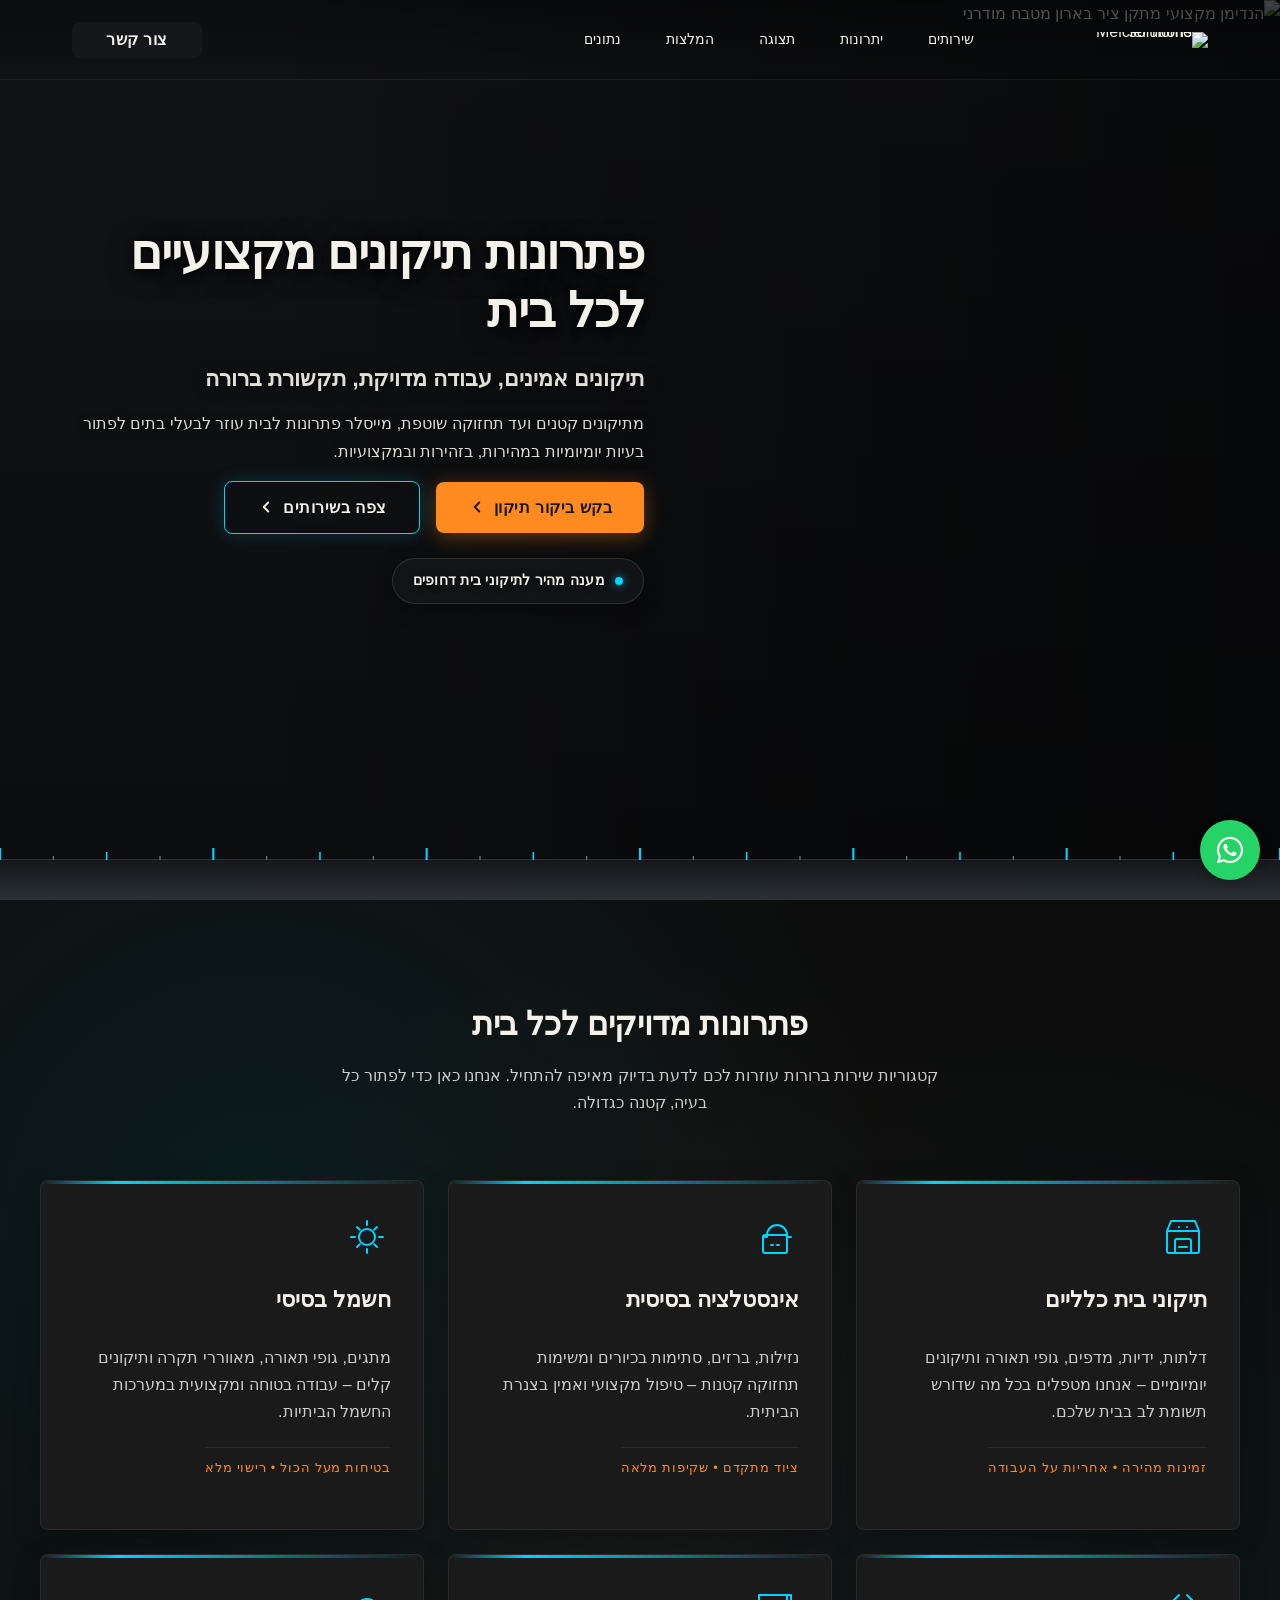
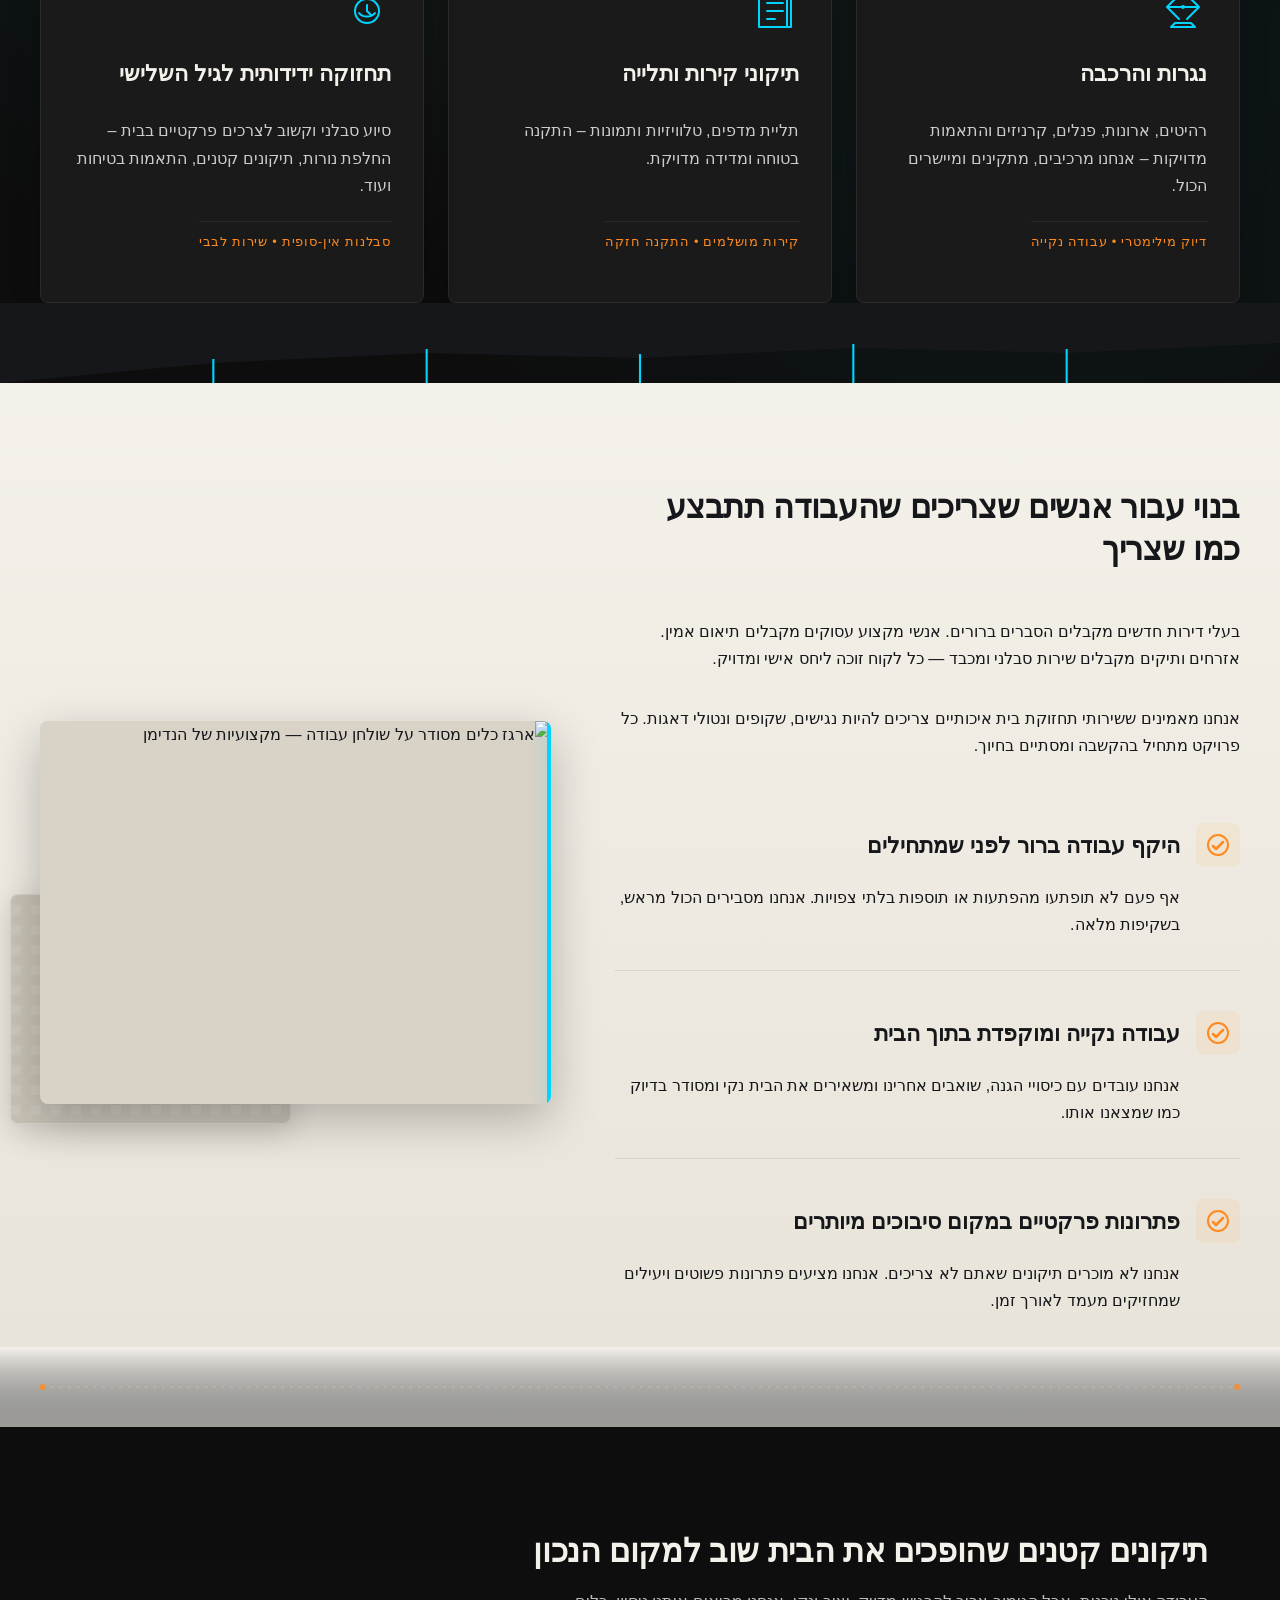
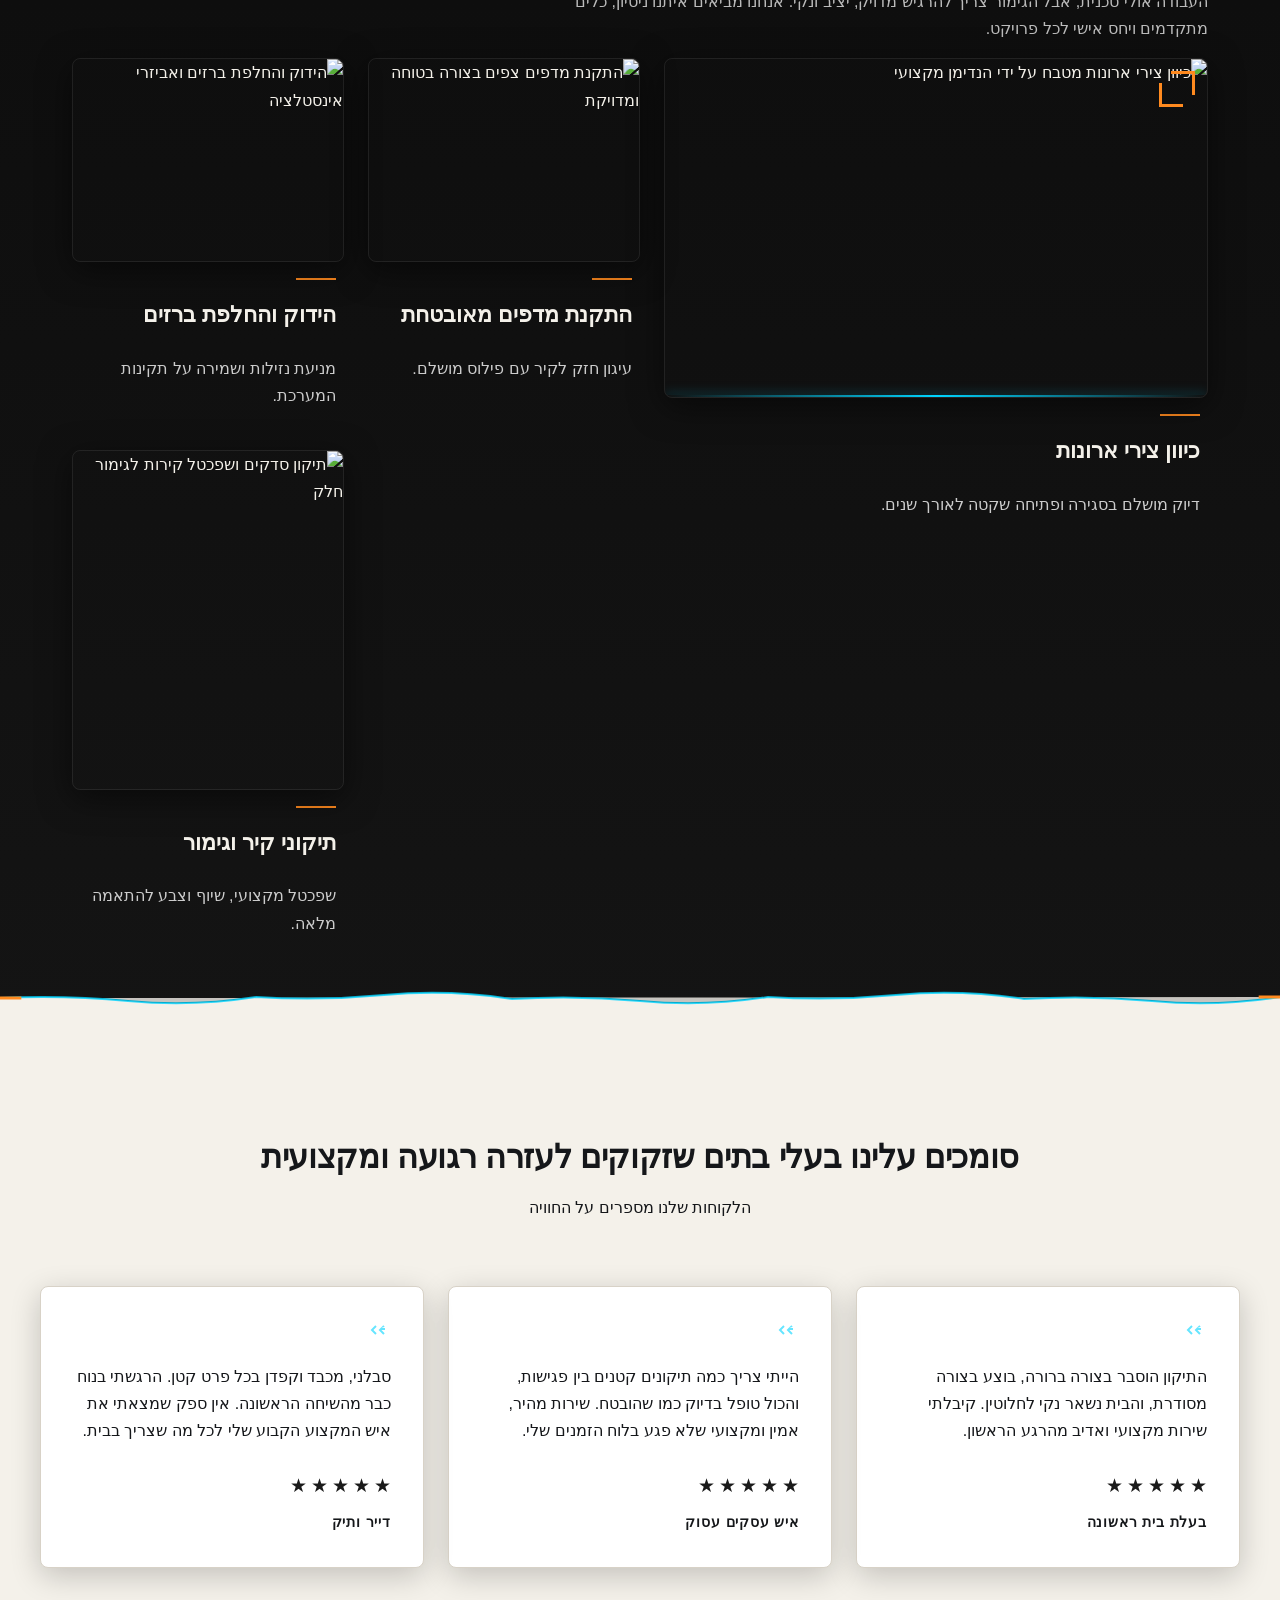
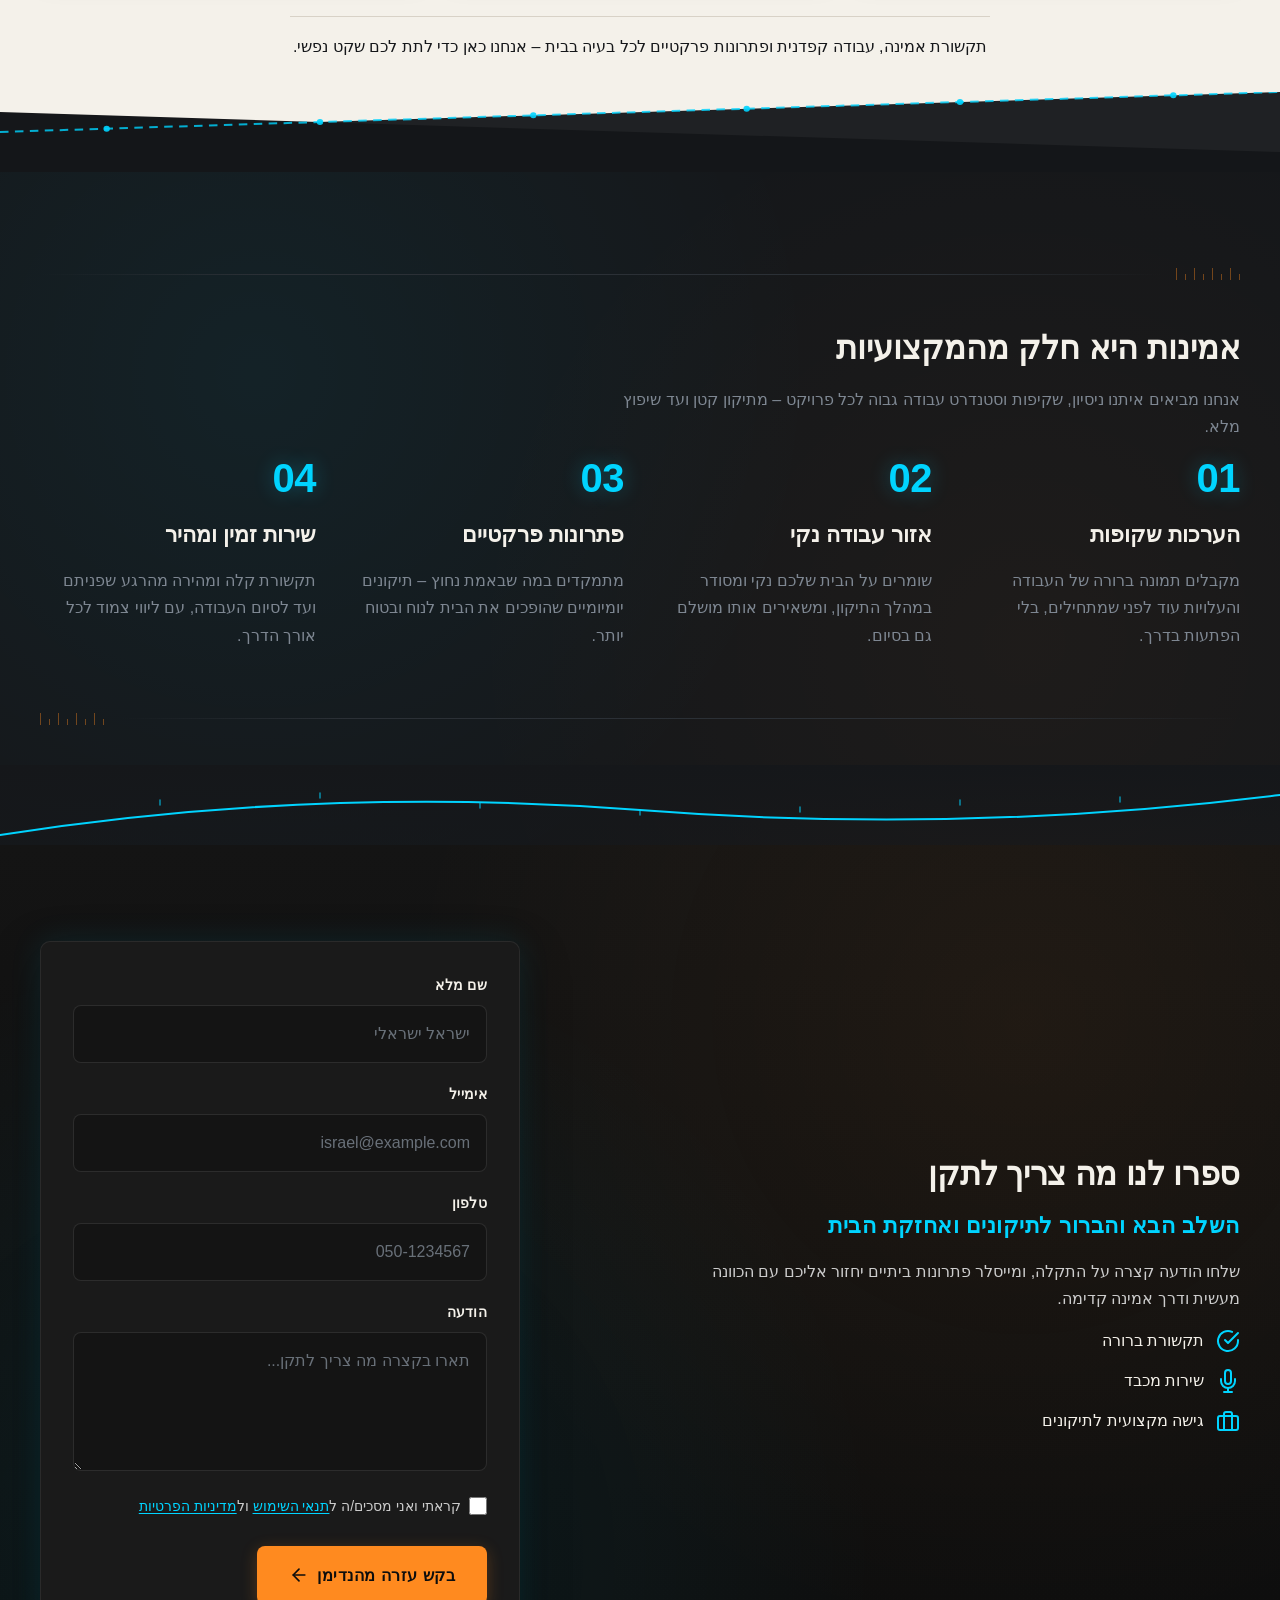
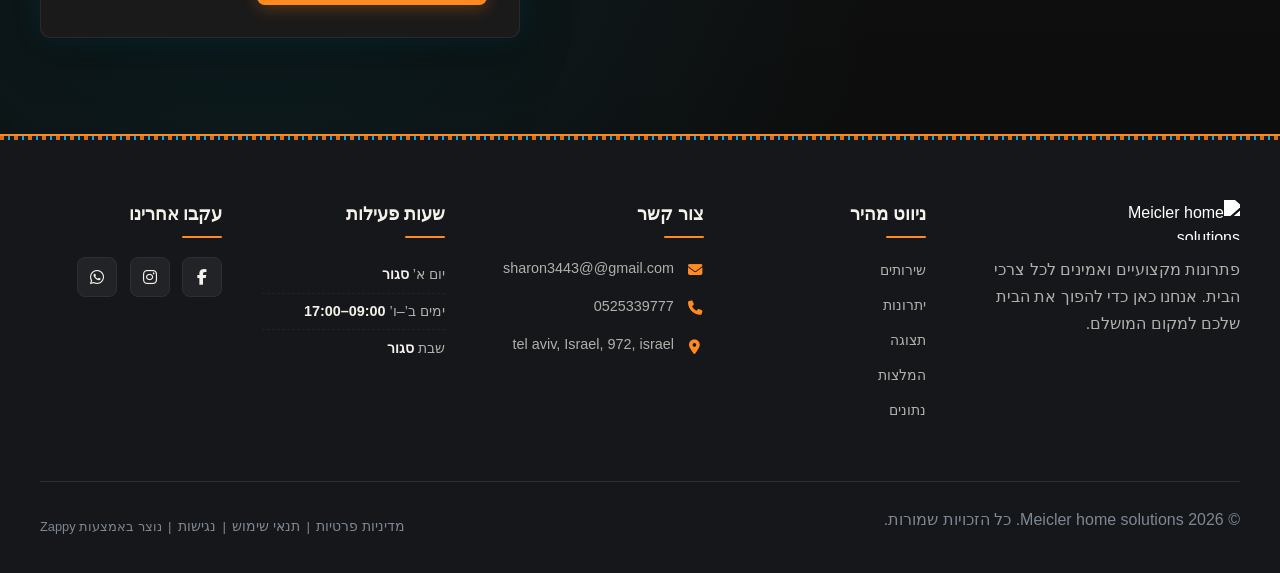
==== commit 65dfcfa2: "Background sync: Progressive GitHub Sync" ====
--- a/public/index.html
+++ b/public/index.html
@@ -1 +1 @@
-<!doctype html><html dir="rtl" lang="he"><head><meta charset="UTF-8"><meta content="width=device-width,initial-scale=1" name="viewport"><meta content="index, follow" name="robots"><title>פתרונות אחזקת בית מקצועיים — Meicler home solutions</title><meta content="מחפשים שירותי טיפול לבית קרוב אלי? הצוות המקצועי שלנו מספק תיקונים, תחזוקה ושדרוגים עם אמינות ללא פשרות. לחצו עוד היום לשירות מהיר ואיכותי!" name="description"><meta content="שירותי טיפול לבית קרוב אלי, homewell care services, תיקוני בית מקצועיים, אחזקת בית, שירותי הנדימן" name="keywords"><link href="/assets/favicon.ico" rel="icon" type="image/x-icon"><link href="/assets/favicon-16x16.png" rel="icon" type="image/png" sizes="16x16"><link href="/assets/favicon-32x32.png" rel="icon" type="image/png" sizes="32x32"><link href="/assets/favicon-48x48.png" rel="icon" type="image/png" sizes="48x48"><link href="/assets/favicon-192x192.png" rel="icon" type="image/png" sizes="192x192"><link href="/assets/favicon-512x512.png" rel="icon" type="image/png" sizes="512x512"><link href="/assets/apple-touch-icon.png" rel="apple-touch-icon"><script>!function(){"use strict";var t="28eb7fc2-98ee-4e91-b0d3-9073452cdbd8",e="https://api.zappy5.com/api/analytics/track",a=18e5,n=2592e6,o=!0,i=!0,r=!0;var s=function(){var e="zappy_visitor_"+t,a=null;try{if(a=localStorage.getItem(e)){var o=JSON.parse(a),i=Date.now();if(i-o.created<n)return o.lastSeen=i,localStorage.setItem(e,JSON.stringify(o)),o.id}}catch(t){console.warn("Zappy Analytics: LocalStorage not available")}var r="zv_"+Date.now()+"_"+Math.random().toString(36).substr(2,9);try{localStorage.setItem(e,JSON.stringify({id:r,created:Date.now(),lastSeen:Date.now()}))}catch(t){}return r}(),c=function(){var e="zappy_session_"+t,n=null;try{if(n=sessionStorage.getItem(e)){var o=JSON.parse(n),i=Date.now();if(i-o.timestamp<a)return o.timestamp=i,sessionStorage.setItem(e,JSON.stringify(o)),o.id}}catch(t){console.warn("Zappy Analytics: SessionStorage not available")}var r="zs_"+Date.now()+"_"+Math.random().toString(36).substr(2,9);try{sessionStorage.setItem(e,JSON.stringify({id:r,timestamp:Date.now()}))}catch(t){}return r}();function l(a,n){n=n||{};var o={website_id:t,event_type:a,page_path:window.location.pathname,referrer:document.referrer||"direct",visitor_id:s,session_id:c,metadata:n};if(navigator.sendBeacon){var i=new Blob([JSON.stringify(o)],{type:"application/json"});navigator.sendBeacon(e,i)}else fetch(e,{method:"POST",headers:{"Content-Type":"application/json"},body:JSON.stringify(o),keepalive:!0}).catch(function(t){console.warn("Zappy Analytics: Failed to track event",t)})}o&&l("pageview",{title:document.title,url:window.location.href}),i&&document.addEventListener("click",function(t){var e=t.target;if("BUTTON"===e.tagName||e.closest("button")){var a="BUTTON"===e.tagName?e:e.closest("button");l("click",{element:"button",text:a.textContent.trim().substring(0,100),id:a.id||null,class:a.className||null})}else if("A"===e.tagName||e.closest("a")){var n="A"===e.tagName?e:e.closest("a");l("navigation",{element:"link",text:n.textContent.trim().substring(0,100),href:n.href,external:n.hostname!==window.location.hostname})}},!0),r&&document.addEventListener("submit",function(t){var e=t.target;l("form_submit",{form_id:e.id||null,form_name:e.name||null,form_action:e.action||null,form_method:e.method||"GET"})},!0);var d=Date.now();window.addEventListener("beforeunload",function(){l("page_unload",{time_on_page:Math.floor((Date.now()-d)/1e3),page_path:window.location.pathname})}),window.zappyAnalytics={track:l,getVisitorId:function(){return s},getSessionId:function(){return c}}}()</script><meta content="פתרונות אחזקת בית מקצועיים — Meicler home solutions" property="og:title"><meta content="מחפשים שירותי טיפול לבית קרוב אלי? הצוות המקצועי שלנו מספק תיקונים, תחזוקה ושדרוגים עם אמינות ללא פשרות. לחצו עוד היום לשירות מהיר ואיכותי!" property="og:description"><meta content="summary_large_image" name="twitter:card"><meta content="פתרונות אחזקת בית מקצועיים — Meicler home solutions" name="twitter:title"><meta content="מחפשים שירותי טיפול לבית קרוב אלי? הצוות המקצועי שלנו מספק תיקונים, תחזוקה ושדרוגים עם אמינות ללא פשרות. לחצו עוד היום לשירות מהיר ואיכותי!" name="twitter:description"><meta content="website" property="og:type"><meta content="he_IL" property="og:locale"><link href="https://cdnjs.cloudflare.com/ajax/libs/font-awesome/6.4.0/css/all.min.css" rel="stylesheet"><style>.skip-link{position:absolute;top:0;left:0;transform:translateY(-200%);padding:12px 18px;background:var(--bg-dark,#1a1a1a);color:var(--text-light,#fff);font-weight:600;border-radius:0 0 8px 0;z-index:10000}.skip-link:focus{transform:none;outline:2px solid var(--ring,#fff);outline-offset:2px}:focus-visible{outline:2px solid var(--ring,currentColor);outline-offset:3px}</style><link href="/assets/favicon.ico" rel="icon" type="image/x-icon"><link href="/assets/favicon-16x16.png" rel="icon" type="image/png" sizes="16x16"><link href="/assets/favicon-32x32.png" rel="icon" type="image/png" sizes="32x32"><link href="/assets/favicon-48x48.png" rel="icon" type="image/png" sizes="48x48"><link href="/assets/favicon-192x192.png" rel="icon" type="image/png" sizes="192x192"><link href="/assets/favicon-512x512.png" rel="icon" type="image/png" sizes="512x512"><link href="/assets/apple-touch-icon.png" rel="apple-touch-icon"><link href="https://cdn.jsdelivr.net/npm/vanilla-cookieconsent@3/dist/cookieconsent.css" rel="stylesheet"><script src="https://cdn.jsdelivr.net/npm/vanilla-cookieconsent@3/dist/cookieconsent.umd.js"></script><script src="https://cdn.jsdelivr.net/gh/mickidum/acc_toolbar/acctoolbar/acctoolbar.min.js"></script><link href="/styles.css" rel="stylesheet"><script>window.ZAPPY_WEBSITE_ID="28eb7fc2-98ee-4e91-b0d3-9073452cdbd8",window.ZAPPY_API_BASE="https://api.zappy5.com"</script><style id="zappy-dropdown-submenu-styles">#navMenu li:has(.sub-menu),.nav-menu li:has(.sub-menu),.navbar li:has(.sub-menu),nav li:has(.sub-menu){position:relative}#navMenu .sub-menu,.nav-menu .sub-menu,.navbar .sub-menu,nav .sub-menu{display:block!important;position:absolute!important;top:100%;left:0;min-width:220px;background:#fff;border-radius:8px;box-shadow:0 8px 25px rgba(0,0,0,.15);padding:8px 0;opacity:0;visibility:hidden;transform:translateY(10px);transition:all .3s ease;z-index:1000;list-style:none;pointer-events:none}#navMenu li:hover>.sub-menu,.nav-menu li:hover>.sub-menu,.navbar li:hover>.sub-menu,nav li:hover>.sub-menu{opacity:1!important;visibility:visible!important;transform:translateY(0)!important;pointer-events:auto!important}.sub-menu li{list-style:none;margin:0;padding:0}.sub-menu a{display:block!important;padding:10px 16px!important;color:var(--text-dark,#333)!important;font-weight:500;text-decoration:none;white-space:nowrap;transition:background-color .2s}.sub-menu .zappy-nav-child>a{padding-left:28px!important;font-size:.9em!important;opacity:.85!important}[dir=rtl] .sub-menu .zappy-nav-child>a,html[lang=ar] .sub-menu .zappy-nav-child>a,html[lang=he] .sub-menu .zappy-nav-child>a{padding-left:10px!important;padding-right:28px!important}.sub-menu .zappy-nav-parent>a{font-weight:600!important}.sub-menu a:hover{background-color:#f5f5f5}[dir=rtl] .nav-menu .sub-menu,[dir=rtl] .navbar .sub-menu,[dir=rtl] nav .sub-menu,html[lang=ar] .nav-menu .sub-menu,html[lang=ar] .navbar .sub-menu,html[lang=ar] nav .sub-menu,html[lang=he] .nav-menu .sub-menu,html[lang=he] .navbar .sub-menu,html[lang=he] nav .sub-menu{left:auto!important;right:0!important}.sub-menu:empty,.sub-menu:not(:has(li)):not(:has(> a)),.sub-menu:not(:has(li:not(.zappy-hidden-menu-item))):not(:has(> a)){display:none!important;opacity:0!important;visibility:hidden!important;pointer-events:none!important}li:has(.menu-group-title):hover>.sub-menu{opacity:1!important;visibility:visible!important;transform:translateY(0)!important;pointer-events:auto!important}#navMenu>li>.menu-group-title,.nav-menu>li>.menu-group-title{display:inline-block;padding:.5rem 1rem;cursor:default;user-select:none}@media (max-width:768px){#navMenu .sub-menu,.nav-menu .sub-menu,.navbar .sub-menu,nav .sub-menu{position:static!important;transform:none!important;box-shadow:none!important;background:0 0!important;max-height:0;overflow:hidden;opacity:0;visibility:hidden;transition:max-height .3s ease,opacity .3s ease;padding:0!important;border-radius:0!important}#navMenu .sub-menu.mobile-expanded,.nav-menu .sub-menu.mobile-expanded,.navbar .sub-menu.mobile-expanded{max-height:none!important;overflow-y:visible!important;opacity:1!important;visibility:visible!important;padding:8px 0 8px 16px!important}[dir=rtl] .sub-menu.mobile-expanded,html[lang=he] .sub-menu.mobile-expanded{padding:8px 16px 8px 0!important}#navMenu li:hover>.sub-menu,.nav-menu li:hover>.sub-menu,.navbar li:hover>.sub-menu,nav li:hover>.sub-menu{opacity:0;visibility:hidden;pointer-events:none}#navMenu li>.sub-menu.mobile-expanded,.nav-menu li>.sub-menu.mobile-expanded,.navbar li>.sub-menu.mobile-expanded,nav li>.sub-menu.mobile-expanded{opacity:1!important;visibility:visible!important;pointer-events:auto!important}#navMenu li:has(.sub-menu),.nav-menu li:has(.sub-menu),.navbar li:has(.sub-menu),nav li:has(.sub-menu){display:flex!important;flex-wrap:wrap!important;align-items:center!important;position:relative!important;min-height:44px!important}#navMenu li:has(.sub-menu)>a,.nav-menu li:has(.sub-menu)>a,.navbar li:has(.sub-menu)>a,nav li:has(.sub-menu)>a{flex:1!important;min-width:0!important}#navMenu li:has(.sub-menu)>.menu-group-title,.nav-menu li:has(.sub-menu)>.menu-group-title,.navbar li:has(.sub-menu)>.menu-group-title,nav li:has(.sub-menu)>.menu-group-title{flex:1!important;min-width:0!important;padding:0!important;line-height:inherit!important}#navMenu li:has(.sub-menu)>.sub-menu,.nav-menu li:has(.sub-menu)>.sub-menu,.navbar li:has(.sub-menu)>.sub-menu,nav li:has(.sub-menu)>.sub-menu{flex-basis:100%!important;width:100%!important}#navMenu li:has(.sub-menu)>a [class*=arrow],#navMenu li:has(.sub-menu)>a [class*=chevron],.nav-menu li:has(.sub-menu)>a .fa-angle-down,.nav-menu li:has(.sub-menu)>a .fa-chevron-down,.nav-menu li:has(.sub-menu)>a [class*=arrow],.nav-menu li:has(.sub-menu)>a [class*=chevron],nav li:has(.sub-menu)>a [class*=arrow],nav li:has(.sub-menu)>a [class*=chevron]{display:none!important;visibility:hidden!important}.mobile-submenu-toggle{display:flex!important;align-items:center!important;justify-content:center!important;width:44px!important;height:auto!important;background:0 0!important;border:none!important;cursor:pointer!important;color:var(--text-light)!important;position:static!important;flex-shrink:0!important;align-self:stretch!important;z-index:2!important;padding:0!important;margin:0!important}.mobile-submenu-toggle::after{content:''!important;width:0!important;height:0!important;border-left:6px solid transparent!important;border-right:6px solid transparent!important;border-top:7px solid currentColor!important;transition:transform .3s ease!important}.mobile-submenu-toggle.expanded::after{transform:rotate(180deg)!important}.sub-menu a{padding:10px 0!important;display:block!important;color:var(--text-light)!important;white-space:normal!important}.sub-menu .zappy-nav-child>a{padding-left:28px!important;font-size:.9em!important;opacity:.85!important}[dir=rtl] .sub-menu .zappy-nav-child>a,html[lang=ar] .sub-menu .zappy-nav-child>a,html[lang=he] .sub-menu .zappy-nav-child>a{padding-left:0!important;padding-right:28px!important}.sub-menu .zappy-nav-parent>a{font-weight:600!important}#navMenu.active,.nav-menu.active{max-width:100vw!important;overflow-x:hidden!important;box-sizing:border-box!important}.navbar .sub-menu li a,.zappy-products-dropdown .sub-menu a,nav.navbar .sub-menu li a{color:var(--text-light)!important}}@media (min-width:769px){.mobile-submenu-toggle{display:none!important}}</style><style id="zappy-widget-visibility">html[dir=rtl] .whatsapp-float{right:20px!important;left:auto!important}html:not([dir]) .whatsapp-float,html[dir=ltr] .whatsapp-float{left:20px!important;right:auto!important}html[dir=rtl] #mic-access-tool-general-button,html[dir=rtl] #mic-init-access-tool #mic-access-tool-general-button,html[dir=rtl] #mic-init-access-tool .mic-access-tool-general-button,html[dir=rtl] ._access-icon,html[dir=rtl] .mic-access-tool-general-button{left:20px!important;right:auto!important}html:not([dir]) #mic-access-tool-general-button,html:not([dir]) #mic-init-access-tool #mic-access-tool-general-button,html:not([dir]) #mic-init-access-tool .mic-access-tool-general-button,html:not([dir]) ._access-icon,html:not([dir]) .mic-access-tool-general-button,html[dir=ltr] #mic-access-tool-general-button,html[dir=ltr] #mic-init-access-tool #mic-access-tool-general-button,html[dir=ltr] #mic-init-access-tool .mic-access-tool-general-button,html[dir=ltr] ._access-icon,html[dir=ltr] .mic-access-tool-general-button{right:20px!important;left:auto!important}@media (max-width:768px){.whatsapp-float{display:flex!important}}@media (min-width:769px){.whatsapp-float{display:flex!important}}@media (max-width:768px){#mic-access-tool-general-button,#mic-init-access-tool #mic-access-tool-general-button,#mic-init-access-tool .mic-access-tool-general-button,._access-icon,.mic-access-tool-general-button{display:flex!important;visibility:visible!important;opacity:1!important;pointer-events:auto!important}#mic-access-tool-box.opened-mic-access-tool,#mic-init-access-tool #mic-access-tool-box.opened-mic-access-tool,.mic-access-tool-box.opened-mic-access-tool{visibility:visible!important;opacity:1!important;pointer-events:auto!important}}@media (min-width:769px){#mic-access-tool-general-button,#mic-init-access-tool #mic-access-tool-general-button,#mic-init-access-tool .mic-access-tool-general-button,._access-icon,.mic-access-tool-general-button{display:flex!important;visibility:visible!important;opacity:1!important;pointer-events:auto!important}#mic-access-tool-box.opened-mic-access-tool,#mic-init-access-tool #mic-access-tool-box.opened-mic-access-tool,.mic-access-tool-box.opened-mic-access-tool{visibility:visible!important;opacity:1!important;pointer-events:auto!important}}</style></head><body><a href="#main" class="skip-link">דלג לתוכן הראשי</a><nav class="navbar" dir="rtl"><button class="mobile-toggle" aria-label="Menu" id="mobileToggle"><svg viewBox="0 0 24 24" fill="none" height="24" width="24" class="hamburger-icon"><path d="M3 12h18M3 6h18M3 18h18" stroke="currentColor" stroke-width="2" stroke-linecap="round"></path></svg> <svg viewBox="0 0 24 24" fill="none" height="24" width="24" class="close-icon" style="display:none"><path d="M18 6L6 18M6 6l12 12" stroke="currentColor" stroke-width="2" stroke-linecap="round"></path></svg></button> <button class="phone-header-btn" aria-label="Call" data-phone="[business_phone]"><svg viewBox="0 0 24 24" fill="currentColor" height="20" width="20"><path d="M22 16.92v3a2 2 0 0 1-2.18 2 19.79 19.79 0 0 1-8.63-3.07 19.5 19.5 0 0 1-6-6 19.79 19.79 0 0 1-3.07-8.67A2 2 0 0 1 4.11 2h3a2 2 0 0 1 2 1.72 12.84 12.84 0 0 0 .7 2.81 2 2 0 0 1-.45 2.11L8.09 9.91a16 16 0 0 0 6 6l1.27-1.27a2 2 0 0 1 2.11-.45 12.84 12.84 0 0 0 2.81.7A2 2 0 0 1 22 16.92z"></path></svg></button><div class="nav-container"><div class="nav-right-group"><div class="nav-brand"><a href="/" class="logo-link"><img alt="Meicler home solutions" src="/assets/site-----image-1.webp" class="logo"></a></div><ul class="nav-menu" id="navMenu"><li><a href="#services">שירותים</a></li><li><a href="#benefits">יתרונות</a></li><li><a href="#showcase">תצוגה</a></li><li><a href="#testimonials">המלצות</a></li><li><a href="#stats">נתונים</a></li><li class="mobile-contact-link nav-cta-mobile-item"><a href="#contact" class="nav-cta-btn">צור קשר</a></li></ul></div><div class="nav-cta-container"><a href="#contact" class="nav-cta-btn">צור קשר</a></div></div></nav><script>window.addEventListener("load",function(){const e=document.querySelector(".navbar, nav, header");if(!e)return void console.log("[Navbar] Navbar element not found");let t=document.getElementById("mobileToggle")||document.querySelector(".mobile-toggle")||document.querySelector(".hamburger")||document.querySelector(".hamburger-menu")||document.querySelector(".menu-toggle")||document.querySelector(".burger-menu")||document.querySelector('[aria-label="Menu"]')||document.querySelector('[aria-label="תפריט"]');const o=document.querySelector(".phone-header-btn"),n=window.getComputedStyle(e);let r=n.backgroundColor;if(console.log("[Navbar] Initial navbar background:",r),"transparent"===r||"rgba(0, 0, 0, 0)"===r||r.startsWith("rgba")&&r.includes(", 0)")){const e=n.backgroundImage;if(e&&"none"!==e)console.log("[Navbar] Navbar has background image/gradient, using dark text"),r="rgb(240, 240, 240)";else{const e=window.getComputedStyle(document.body).backgroundColor;console.log("[Navbar] Navbar transparent, using body background:",e),r=e}}const a=r.match(/\d+/g);if(a&&a.length>=3){const e=(.299*parseInt(a[0])+.587*parseInt(a[1])+.114*parseInt(a[2]))/255;console.log("[Navbar] Mobile button colors preserved from Claude CSS (luminance:",e.toFixed(2)+")");const n=document.createElement("style");n.id="zappy-mobile-nav-fix";document.documentElement.lang;document.documentElement.dir,n.textContent='\n        /* Hide mobile buttons on desktop, show only on mobile */\n        @media (min-width: 769px) {\n          .mobile-toggle,\n          .phone-header-btn {\n            display: none !important;\n          }\n        }\n        \n        /* Show and position mobile buttons correctly on mobile */\n        @media (max-width: 768px) {\n          .navbar,\n          nav.navbar {\n            min-height: 70px !important;\n          }\n\n          .mobile-toggle,\n          .phone-header-btn {\n            position: absolute !important;\n            top: 0 !important;\n            bottom: 0 !important;\n            margin-top: auto !important;\n            margin-bottom: auto !important;\n            transform: none !important;\n            z-index: 1001 !important;\n            display: flex !important;\n            align-items: center !important;\n            justify-content: center !important;\n            width: 36px !important;\n            height: 36px !important;\n            border-radius: 50% !important;\n            border: none !important;\n            cursor: pointer !important;\n            padding: 6px !important;\n            background: none !important;\n            color: var(--nav-text, var(--text-light)) !important;\n            touch-action: manipulation !important;\n            -webkit-tap-highlight-color: transparent !important;\n          }\n\n          html[data-zappy-site-type="ecommerce"] .phone-header-btn,\n          body[data-zappy-site-type="ecommerce"] .phone-header-btn,\n          html[data-zappy-site-type="ecommerce"] header .phone-header-btn,\n          html[data-zappy-site-type="ecommerce"] nav .phone-header-btn {\n            display: none !important;\n            visibility: hidden !important;\n            width: 0 !important;\n            height: 0 !important;\n            min-width: 0 !important;\n            overflow: hidden !important;\n          }\n          \n          /* LTR positioning (default): hamburger LEFT, phone RIGHT */\n          html:not([dir="rtl"]):not([lang="he"]):not([lang="ar"]) .mobile-toggle,\n          html[dir="ltr"] .mobile-toggle {\n            left: 12px !important;\n            right: auto !important;\n          }\n          html:not([dir="rtl"]):not([lang="he"]):not([lang="ar"]) .phone-header-btn,\n          html[dir="ltr"] .phone-header-btn {\n            right: 12px !important;\n            left: auto !important;\n          }\n          \n          /* RTL positioning: hamburger RIGHT, phone LEFT */\n          html[dir="rtl"] .mobile-toggle,\n          html[lang="he"] .mobile-toggle,\n          html[lang="ar"] .mobile-toggle {\n            right: 12px !important;\n            left: auto !important;\n          }\n          html[dir="rtl"] .phone-header-btn,\n          html[lang="he"] .phone-header-btn,\n          html[lang="ar"] .phone-header-btn {\n            left: 12px !important;\n            right: auto !important;\n          }\n          \n          /* CRITICAL: Ensure nav-container has min-height on mobile */\n          /* All children are positioned absolutely/fixed on mobile, so height:auto collapses to 0 */\n          .nav-container {\n            min-height: 70px !important;\n            position: relative !important;\n          }\n          \n          /* Ensure SVG icons are properly sized and inherit color */\n          .mobile-toggle svg,\n          .phone-header-btn svg {\n            width: 24px !important;\n            height: 24px !important;\n            /* Don\'t force display - let JavaScript control hamburger/close toggle */\n          }\n          \n          /* Reset nav-cta-container on mobile - remove desktop box-shadow/padding */\n          /* that creates a visible ghost box when CTA button is hidden */\n          .nav-cta-container {\n            box-shadow: none !important;\n            padding: 0 !important;\n          }\n          \n          /* Hide nav-cta-container entirely on mobile when there\'s no lang-switcher */\n          /* (only the CTA button is inside, and it\'s hidden on mobile) */\n          .nav-cta-container:not(:has(.lang-switcher)) {\n            display: none !important;\n          }\n          \n          /* CRITICAL: Prevent hero image fade gradient from bleeding over headline text */\n          /* The .image-fade-gradient has bottom: -30px (extends below parent) */\n          /* On mobile stacked layout, this overlaps the h1 text below the image */\n          .hero-image-column {\n            overflow: hidden !important;\n          }\n          .image-fade-gradient {\n            bottom: 0 !important;\n          }\n          \n          /* Hide desktop language switcher on mobile - hamburger menu handles it */\n          /* High specificity to override stored CSS */\n          .lang-switcher,\n          .nav-cta-container .lang-switcher,\n          .nav-container .lang-switcher,\n          .navbar .lang-switcher,\n          .navbar .nav-cta-container .lang-switcher {\n            display: none !important;\n          }\n        }\n      ';const r=document.getElementById("zappy-mobile-nav-fix");r&&r.remove(),document.head.appendChild(n),console.log("[Navbar] Critical CSS injected for mobile nav positioning");const i=window.innerWidth<=768;if(t){const e=t.querySelector(".hamburger-icon"),o=t.querySelector(".close-icon");e&&(e.style.setProperty("width","24px","important"),e.style.setProperty("height","24px","important"),e.style.setProperty("display","block","important")),o&&(o.style.setProperty("width","24px","important"),o.style.setProperty("height","24px","important"),o.style.setProperty("display","none","important")),i?(t.style.setProperty("position","absolute","important"),t.style.setProperty("top","0","important"),t.style.setProperty("bottom","0","important"),t.style.setProperty("margin-top","auto","important"),t.style.setProperty("margin-bottom","auto","important"),t.style.setProperty("transform","none","important"),t.style.setProperty("z-index","1001","important"),t.style.removeProperty("left"),t.style.removeProperty("right"),console.log("[Navbar] Mobile toggle positioning applied (mobile viewport)")):(t.style.removeProperty("position"),t.style.removeProperty("top"),t.style.removeProperty("transform"),t.style.removeProperty("z-index"),t.style.removeProperty("left"),t.style.removeProperty("right"),console.log("[Navbar] Desktop viewport - cleared mobile toggle inline positioning"))}if(o){const e=o.querySelector("svg");e&&(e.style.width="24px",e.style.height="24px",e.setAttribute("width","24"),e.setAttribute("height","24")),i?(o.style.setProperty("position","absolute","important"),o.style.setProperty("top","0","important"),o.style.setProperty("bottom","0","important"),o.style.setProperty("margin-top","auto","important"),o.style.setProperty("margin-bottom","auto","important"),o.style.setProperty("transform","none","important"),o.style.setProperty("z-index","1001","important"),o.style.removeProperty("left"),o.style.removeProperty("right"),console.log("[Navbar] Phone button positioning applied (mobile viewport)")):(o.style.removeProperty("position"),o.style.removeProperty("top"),o.style.removeProperty("transform"),o.style.removeProperty("z-index"),o.style.removeProperty("left"),o.style.removeProperty("right"),console.log("[Navbar] Desktop viewport - cleared phone button inline positioning"))}}else console.log("[Navbar] Could not parse background color:",r);t=document.getElementById("mobileToggle")||document.querySelector(".mobile-toggle")||document.querySelector(".hamburger")||document.querySelector(".hamburger-menu")||document.querySelector(".menu-toggle")||document.querySelector(".burger-menu")||document.querySelector('[aria-label="Menu"]')||document.querySelector('[aria-label="תפריט"]');const i=document.getElementById("navMenu")||document.querySelector(".nav-menu")||document.querySelector(".nav-links")||document.querySelector("nav ul:not(.submenu)");if(!t||!i)return void console.log("[Navbar] Mobile toggle or menu not found:",{toggle:!!t,menu:!!i});i.id||(i.id="navMenu"),console.log("[Navbar] Initializing mobile menu...");const l=t.cloneNode(!0);t.parentNode.replaceChild(l,t);var s=0;function p(e){var t=Date.now();t-s<300||(s=t,function(e){e.preventDefault(),e.stopPropagation();const t=l.querySelector(".hamburger-icon"),o=l.querySelector(".close-icon");i.classList.contains("active")?(i.classList.remove("active"),t&&t.style.setProperty("display","block","important"),o&&o.style.setProperty("display","none","important"),document.body.style.overflow="",document.body.classList.remove("menu-open"),console.log("[Navbar] Menu closed")):(i.classList.add("active"),t&&t.style.setProperty("display","none","important"),o&&o.style.setProperty("display","block","important"),document.body.style.overflow="hidden",document.body.classList.add("menu-open"),console.log("[Navbar] Menu opened"))}(e))}l.addEventListener("click",p),l.addEventListener("touchend",p),document.addEventListener("keydown",function(e){if(("Escape"===e.key||"Esc"===e.key)&&i.classList.contains("active")){const e=l.querySelector(".hamburger-icon"),t=l.querySelector(".close-icon");i.classList.remove("active"),e&&e.style.setProperty("display","block","important"),t&&t.style.setProperty("display","none","important"),document.body.style.overflow="",document.body.classList.remove("menu-open"),console.log("[Navbar] Menu closed (Escape)")}}),i.querySelectorAll("a").forEach(function(e){e.addEventListener("click",function(){if("#"===this.getAttribute("href"))return;const e=l.querySelector(".hamburger-icon"),t=l.querySelector(".close-icon");i.classList.remove("active"),e&&e.style.setProperty("display","block","important"),t&&t.style.setProperty("display","none","important"),document.body.style.overflow="",document.body.classList.remove("menu-open"),console.log("[Navbar] Menu closed (link clicked)")})});var m=i.querySelectorAll(".dropdown-toggle");m.forEach(function(e){e.addEventListener("click",function(e){e.preventDefault(),e.stopPropagation();var t=this.closest(".nav-dropdown");t&&(t.parentNode.querySelectorAll(".nav-dropdown.open").forEach(function(e){e!==t&&e.classList.remove("open")}),t.classList.toggle("open"),console.log("[Navbar] Dropdown toggled:",t.classList.contains("open")?"open":"closed"))})}),document.addEventListener("click",function(e){e.target.closest(".nav-dropdown")||document.querySelectorAll(".nav-dropdown.open").forEach(function(e){e.classList.remove("open")})}),console.log("[Navbar] Dropdown handlers initialized for "+m.length+" dropdowns"),o&&o.addEventListener("click",function(){const e=document.querySelectorAll('a[href^="tel:"]'),t=e.length>0?e[0].getAttribute("href").replace("tel:",""):"[business_phone]";window.location.href="tel:"+t,console.log("[Navbar] Phone button clicked")}),console.log("[Navbar] Mobile menu initialized successfully")})</script><main id="main"><section class="index-hero-section" data-band-index="0" data-layout-spec="בית-hero" id="hero" data-hero-type="fullscreen-scrim"><div class="index-hero-section__bg-wrapper"><img alt="הנדימן מקצועי מתקן ציר בארון מטבח מודרני" src="/assets/site-index-hero-image-1.webp" data-context="Close-up low-light photograph of a professional handyman hands tightening a cabinet hinge with a screwdriver inside a modern kitchen. Subtle cyan highlights on metal tools, warm orange practical light glow in the background distance, realistic shadows, premium cinematic mood." data-placeholder="index-hero-image-1" height="1080" loading="eager" width="1920" class="index-hero-section__bg-img" data-hero-bg="true" fetchpriority="high"></div><div class="index-hero-section__scrim" aria-hidden="true"></div><div class="index-hero-section__overlay"><h1 class="index-hero-section__headline">פתרונות תיקונים מקצועיים לכל בית</h1><h3 class="index-hero-section__subtitle">תיקונים אמינים, עבודה מדויקת, תקשורת ברורה</h3><p class="index-hero-section__body">מתיקונים קטנים ועד תחזוקה שוטפת, מייסלר פתרונות לבית עוזר לבעלי בתים לפתור בעיות יומיומיות במהירות, בזהירות ובמקצועיות.</p><div class="index-hero-section__ctas"><a href="#contact" class="index-hero-section__btn index-hero-section__btn--primary"><span>בקש ביקור תיקון</span> <svg viewBox="0 0 24 24" fill="none" data-element-type="icon" data-icon-type="svg" height="18" width="18" stroke="currentColor" stroke-linecap="round" stroke-linejoin="round" stroke-width="2.5"><polyline points="15 18 9 12 15 6"></polyline></svg> </a><a href="#services" class="index-hero-section__btn index-hero-section__btn--secondary"><span>צפה בשירותים</span> <svg viewBox="0 0 24 24" fill="none" data-element-type="icon" data-icon-type="svg" height="18" width="18" stroke="currentColor" stroke-linecap="round" stroke-linejoin="round" stroke-width="2.5"><polyline points="15 18 9 12 15 6"></polyline></svg></a></div><div class="index-hero-section__chip"><span class="index-hero-section__chip-dot"></span> <span class="index-hero-section__chip-text">מענה מהיר לתיקוני בית דחופים</span></div></div><div class="index-hero-section__divider-wrapper"><svg viewBox="0 0 1200 80" xmlns="http://www.w3.org/2000/svg" preserveAspectRatio="none" aria-hidden="true" data-no-icon-edit="true"><defs><linearGradient id="measuringTapeGrad" x1="0" x2="0" y1="0" y2="1"><stop offset="0%" stop-color="#15171A"></stop><stop offset="100%" stop-color="#2B3036"></stop></linearGradient></defs><line x1="0" x2="1200" y1="40" y2="40" stroke="#2B3036" stroke-width="2"></line><line x1="0" x2="0" y1="40" y2="28" stroke="#00D4FF" stroke-width="2"></line><line x1="100" x2="100" y1="40" y2="32" stroke="#00D4FF" stroke-width="1.5"></line><line x1="200" x2="200" y1="40" y2="28" stroke="#00D4FF" stroke-width="2"></line><line x1="300" x2="300" y1="40" y2="32" stroke="#00D4FF" stroke-width="1.5"></line><line x1="400" x2="400" y1="40" y2="28" stroke="#00D4FF" stroke-width="2"></line><line x1="500" x2="500" y1="40" y2="32" stroke="#00D4FF" stroke-width="1.5"></line><line x1="600" x2="600" y1="40" y2="28" stroke="#00D4FF" stroke-width="2"></line><line x1="700" x2="700" y1="40" y2="32" stroke="#00D4FF" stroke-width="1.5"></line><line x1="800" x2="800" y1="40" y2="28" stroke="#00D4FF" stroke-width="2"></line><line x1="900" x2="900" y1="40" y2="32" stroke="#00D4FF" stroke-width="1.5"></line><line x1="1000" x2="1000" y1="40" y2="28" stroke="#00D4FF" stroke-width="2"></line><line x1="1100" x2="1100" y1="40" y2="32" stroke="#00D4FF" stroke-width="1.5"></line><line x1="1200" x2="1200" y1="40" y2="28" stroke="#00D4FF" stroke-width="2"></line><line x1="50" x2="50" y1="40" y2="36" stroke="#7E8792" stroke-width="1"></line><line x1="150" x2="150" y1="40" y2="36" stroke="#7E8792" stroke-width="1"></line><line x1="250" x2="250" y1="40" y2="36" stroke="#7E8792" stroke-width="1"></line><line x1="350" x2="350" y1="40" y2="36" stroke="#7E8792" stroke-width="1"></line><line x1="450" x2="450" y1="40" y2="36" stroke="#7E8792" stroke-width="1"></line><line x1="550" x2="550" y1="40" y2="36" stroke="#7E8792" stroke-width="1"></line><line x1="650" x2="650" y1="40" y2="36" stroke="#7E8792" stroke-width="1"></line><line x1="750" x2="750" y1="40" y2="36" stroke="#7E8792" stroke-width="1"></line><line x1="850" x2="850" y1="40" y2="36" stroke="#7E8792" stroke-width="1"></line><line x1="950" x2="950" y1="40" y2="36" stroke="#7E8792" stroke-width="1"></line><line x1="1050" x2="1050" y1="40" y2="36" stroke="#7E8792" stroke-width="1"></line><line x1="1150" x2="1150" y1="40" y2="36" stroke="#7E8792" stroke-width="1"></line><rect height="40" width="1200" x="0" y="40" fill="url(#measuringTapeGrad)"></rect></svg></div></section><section class="index-services-section" data-band-index="1" data-layout-spec="בית-services" id="services" data-bg="dark" data-section-type="services"><div class="index-services-section__container"><header class="index-services-section__header"><h2 class="index-services-section__title">פתרונות מדויקים לכל בית</h2><p class="index-services-section__intro">קטגוריות שירות ברורות עוזרות לכם לדעת בדיוק מאיפה להתחיל. אנחנו כאן כדי לפתור כל בעיה, קטנה כגדולה.</p></header><div class="index-services-section__grid"><article class="index-services-card" data-grid-item-index="0"><div class="index-services-card__icon" data-element-type="icon" data-icon-type="svg"><svg viewBox="0 0 48 48" fill="none" data-element-type="icon" data-icon-type="svg" xmlns="http://www.w3.org/2000/svg" data-element-id="icon-1782897126272-bs7l33jel"><path d="M8 18H40M8 18V38C8 39.1046 8.89543 40 10 40H16M8 18L12 8H36L40 18M16 40H32M16 40V28C16 26.8954 16.8954 26 18 26H30C31.1046 26 32 26.8954 32 28V40M32 40H38C39.1046 40 40 39.1046 40 38V18" stroke="currentColor" stroke-width="2" stroke-linecap="round" stroke-linejoin="round"></path><path d="M20 34H28" stroke="currentColor" stroke-width="2" stroke-linecap="round"></path><circle cx="20" cy="14" r="1" fill="currentColor"></circle><circle cx="28" cy="14" r="1" fill="currentColor"></circle></svg></div><h3 class="index-services-card__title">תיקוני בית כלליים</h3><p class="index-services-card__desc">דלתות, ידיות, מדפים, גופי תאורה ותיקונים יומיומיים – אנחנו מטפלים בכל מה שדורש תשומת לב בבית שלכם.</p><p class="zappy-editable"><span class="index-services-card__detail">זמינות מהירה • אחריות על העבודה</span></p></article><article class="index-services-card" data-grid-item-index="1"><div class="index-services-card__icon" data-element-type="icon" data-icon-type="svg"><svg viewBox="0 0 48 48" fill="none" data-element-type="icon" data-icon-type="svg" xmlns="http://www.w3.org/2000/svg" data-element-id="icon-1782897126272-xuhri3oc7"><path d="M12 24H16M12 24V38C12 39.1046 12.8954 40 14 40H34C35.1046 40 36 39.1046 36 38V24M12 24C12 22.8954 12.8954 22 14 22H34C35.1046 22 36 22.8954 36 24M36 24H40M16 24V22C16 16.4772 20.4772 12 26 12C31.5228 12 36 16.4772 36 22V24M20 32H22M26 32H28" stroke="currentColor" stroke-width="2" stroke-linecap="round" stroke-linejoin="round"></path></svg></div><h3 class="index-services-card__title">אינסטלציה בסיסית</h3><p class="index-services-card__desc">נזילות, ברזים, סתימות בכיורים ומשימות תחזוקה קטנות – טיפול מקצועי ואמין בצנרת הביתית.</p><p class="zappy-editable"><span class="index-services-card__detail">ציוד מתקדם • שקיפות מלאה</span></p></article><article class="index-services-card" data-grid-item-index="2"><div class="index-services-card__icon" data-element-type="icon" data-icon-type="svg"><svg viewBox="0 0 48 48" fill="none" data-element-type="icon" data-icon-type="svg" xmlns="http://www.w3.org/2000/svg" data-element-id="icon-1782897126272-3vd57s8d8"><path d="M24 8V12M24 36V40M8 24H12M36 24H40M14 14L16.8 16.8M31.2 31.2L34 34M14 34L16.8 31.2M31.2 16.8L34 14M24 16C19.5817 16 16 19.5817 16 24C16 28.4183 19.5817 32 24 32C28.4183 32 32 28.4183 32 24C32 19.5817 28.4183 16 24 16Z" stroke="currentColor" stroke-width="2" stroke-linecap="round" stroke-linejoin="round"></path></svg></div><h3 class="index-services-card__title">חשמל בסיסי</h3><p class="index-services-card__desc">מתגים, גופי תאורה, מאווררי תקרה ותיקונים קלים – עבודה בטוחה ומקצועית במערכות החשמל הביתיות.</p><p class="zappy-editable"><span class="index-services-card__detail">בטיחות מעל הכול • רישוי מלא</span></p></article><article class="index-services-card" data-grid-item-index="3"><div class="index-services-card__icon" data-element-type="icon" data-icon-type="svg"><svg viewBox="0 0 48 48" fill="none" data-element-type="icon" data-icon-type="svg" xmlns="http://www.w3.org/2000/svg" data-element-id="icon-1782897126272-rmsnsyfpp"><path d="M20 8L8 20L20 32M28 8L40 20L28 32M8 20H40" stroke="currentColor" stroke-width="2" stroke-linecap="round" stroke-linejoin="round"></path><circle cx="24" cy="20" r="2" fill="currentColor"></circle><path d="M16 36H32L36 40H12L16 36Z" stroke="currentColor" stroke-width="2" stroke-linecap="round" stroke-linejoin="round"></path></svg></div><h3 class="index-services-card__title">נגרות והרכבה</h3><p class="index-services-card__desc">רהיטים, ארונות, פנלים, קרניזים והתאמות מדויקות – אנחנו מרכיבים, מתקינים ומיישרים הכול.</p><p class="zappy-editable"><span class="index-services-card__detail">דיוק מילימטרי • עבודה נקייה</span></p></article><article class="index-services-card" data-grid-item-index="4"><div class="index-services-card__icon" data-element-type="icon" data-icon-type="svg"><svg viewBox="0 0 48 48" fill="none" data-element-type="icon" data-icon-type="svg" xmlns="http://www.w3.org/2000/svg" data-element-id="icon-1782897126272-0pmwe7owh"><path d="M8 8H40V40H8V8Z" stroke="currentColor" stroke-width="2" stroke-linecap="round" stroke-linejoin="round"></path><path d="M16 16H32M16 24H32M16 32H24" stroke="currentColor" stroke-width="2" stroke-linecap="round"></path><path d="M36 8V40" stroke="currentColor" stroke-width="2"></path></svg></div><h3 class="index-services-card__title">תיקוני קירות ותלייה</h3><p class="index-services-card__desc">תליית מדפים, טלוויזיות ותמונות – התקנה בטוחה ומדידה מדויקת.</p><p><span class="index-services-card__detail">קירות מושלמים • התקנה חזקה</span></p></article><article class="index-services-card" data-grid-item-index="5"><div class="index-services-card__icon" data-element-type="icon" data-icon-type="svg"><svg viewBox="0 0 48 48" fill="none" data-element-type="icon" data-icon-type="svg" xmlns="http://www.w3.org/2000/svg" data-element-id="icon-1782897126272-4kjixvuki"><path d="M24 12C17.3726 12 12 17.3726 12 24C12 30.6274 17.3726 36 24 36C30.6274 36 36 30.6274 36 24C36 17.3726 30.6274 12 24 12Z" stroke="currentColor" stroke-width="2"></path><path d="M24 18V24L28 28" stroke="currentColor" stroke-width="2" stroke-linecap="round" stroke-linejoin="round"></path><path d="M16 26C17.5 28 20 29.5 24 29.5C28 29.5 30.5 28 32 26" stroke="currentColor" stroke-width="2" stroke-linecap="round"></path></svg></div><h3 class="index-services-card__title">תחזוקה ידידותית לגיל השלישי</h3><p class="index-services-card__desc">סיוע סבלני וקשוב לצרכים פרקטיים בבית – החלפת נורות, תיקונים קטנים, התאמות בטיחות ועוד.</p><p class="zappy-editable"><span class="index-services-card__detail">סבלנות אין-סופית • שירות לבבי</span></p></article></div></div><div class="index-services-section__divider-wrapper"><svg viewBox="0 0 1200 80" xmlns="http://www.w3.org/2000/svg" preserveAspectRatio="none" aria-hidden="true" data-no-icon-edit="true"><defs><clipPath id="index-services-clip"><path d="M1200,80 L1200,0 L0,0 L0,80 L200,60 L400,50 L600,55 L800,45 L1000,50 L1200,40 L1200,80 Z"></path></clipPath></defs><rect height="80" width="1200" x="0" y="0" fill="var(--bg-dark)" clip-path="url(#index-services-clip)"></rect><line x1="200" x2="200" y1="60" y2="80" stroke="var(--accent)" stroke-width="2"></line><line x1="200" x2="200" y1="56" y2="60" stroke="var(--accent)" stroke-width="2"></line><line x1="400" x2="400" y1="50" y2="80" stroke="var(--accent)" stroke-width="2"></line><line x1="400" x2="400" y1="46" y2="50" stroke="var(--accent)" stroke-width="2"></line><line x1="600" x2="600" y1="55" y2="80" stroke="var(--accent)" stroke-width="2"></line><line x1="600" x2="600" y1="51" y2="55" stroke="var(--accent)" stroke-width="2"></line><line x1="800" x2="800" y1="45" y2="80" stroke="var(--accent)" stroke-width="2"></line><line x1="800" x2="800" y1="41" y2="45" stroke="var(--accent)" stroke-width="2"></line><line x1="1000" x2="1000" y1="50" y2="80" stroke="var(--accent)" stroke-width="2"></line><line x1="1000" x2="1000" y1="46" y2="50" stroke="var(--accent)" stroke-width="2"></line></svg></div></section><section class="index-benefits-section" data-band-index="2" data-layout-spec="בית-benefits" id="benefits" dir="rtl"><div class="benefits-container"><div class="benefits-content"><h2 class="benefits-heading">בנוי עבור אנשים שצריכים שהעבודה תתבצע כמו שצריך</h2><div class="benefits-intro"><p>בעלי דירות חדשים מקבלים הסברים ברורים. אנשי מקצוע עסוקים מקבלים תיאום אמין. אזרחים ותיקים מקבלים שירות סבלני ומכבד — כל לקוח זוכה ליחס אישי ומדויק.</p><p>אנחנו מאמינים ששירותי תחזוקת בית איכותיים צריכים להיות נגישים, שקופים ונטולי דאגות. כל פרויקט מתחיל בהקשבה ומסתיים בחיוך.</p></div><ul class="benefits-list"><li class="benefit-item"><span class="benefit-icon" aria-hidden="true"><svg viewBox="0 0 24 24" fill="none" data-element-type="icon" data-icon-type="svg" xmlns="http://www.w3.org/2000/svg" height="24" width="24"><circle cx="12" cy="12" r="10" stroke="currentColor" stroke-width="2"></circle><path d="M7 13l3 3 7-7" stroke="currentColor" stroke-width="2.5" stroke-linecap="round" stroke-linejoin="round"></path></svg></span><div class="benefit-text"><h3 class="benefit-title">היקף עבודה ברור לפני שמתחילים</h3><p class="benefit-desc">אף פעם לא תופתעו מהפתעות או תוספות בלתי צפויות. אנחנו מסבירים הכול מראש, בשקיפות מלאה.</p></div></li><li class="benefit-item"><span class="benefit-icon" aria-hidden="true"><svg viewBox="0 0 24 24" fill="none" data-element-type="icon" data-icon-type="svg" xmlns="http://www.w3.org/2000/svg" height="24" width="24"><circle cx="12" cy="12" r="10" stroke="currentColor" stroke-width="2"></circle><path d="M7 13l3 3 7-7" stroke="currentColor" stroke-width="2.5" stroke-linecap="round" stroke-linejoin="round"></path></svg></span><div class="benefit-text"><h3 class="benefit-title">עבודה נקייה ומוקפדת בתוך הבית</h3><p class="benefit-desc">אנחנו עובדים עם כיסויי הגנה, שואבים אחרינו ומשאירים את הבית נקי ומסודר בדיוק כמו שמצאנו אותו.</p></div></li><li class="benefit-item"><span class="benefit-icon" aria-hidden="true"><svg viewBox="0 0 24 24" fill="none" data-element-type="icon" data-icon-type="svg" xmlns="http://www.w3.org/2000/svg" height="24" width="24"><circle cx="12" cy="12" r="10" stroke="currentColor" stroke-width="2"></circle><path d="M7 13l3 3 7-7" stroke="currentColor" stroke-width="2.5" stroke-linecap="round" stroke-linejoin="round"></path></svg></span><div class="benefit-text"><h3 class="benefit-title">פתרונות פרקטיים במקום סיבוכים מיותרים</h3><p class="benefit-desc">אנחנו לא מוכרים תיקונים שאתם לא צריכים. אנחנו מציעים פתרונות פשוטים ויעילים שמחזיקים מעמד לאורך זמן.</p></div></li></ul></div><div class="benefits-media"><div class="media-composition"><div class="main-photo-card"><img alt="ארגז כלים מסודר על שולחן עבודה — מקצועיות של הנדימן" src="/assets/site-index-benefits-image-1.webp" data-context="An organized professional toolbox on a clean wooden workbench in a well-lit workshop, with hand tools neatly arranged, conveying precision and reliability for a home services handyman business in Israel." data-placeholder="index-benefits-image-1" height="400" loading="lazy" width="600" decoding="async" class="main-photo-img"><div class="photo-accent-line" aria-hidden="true"></div></div><div class="peeking-backplate" aria-hidden="true"><div class="backplate-texture"></div></div></div></div></div><div class="benefits-divider-wrapper" aria-hidden="true" data-no-icon-edit="true"><svg viewBox="0 0 1200 80" xmlns="http://www.w3.org/2000/svg" preserveAspectRatio="none"><defs><linearGradient id="benefits-divider-grad" x1="0%" x2="0%" y1="0%" y2="100%"><stop offset="0%" stop-color="var(--bg-light)" stop-opacity="1"></stop><stop offset="100%" stop-color="#2B3036" stop-opacity="0.4"></stop></linearGradient></defs><rect height="80" width="1200" x="0" y="0" fill="url(#benefits-divider-grad)"></rect><line x1="40" x2="1160" y1="40" y2="40" stroke="var(--border-light)" stroke-width="1" opacity="0.6" stroke-dasharray="2 6"></line><circle cx="40" cy="40" r="3" fill="var(--secondary)" opacity="0.8"></circle><circle cx="1160" cy="40" r="3" fill="var(--secondary)" opacity="0.8"></circle></svg></div></section><section class="index-showcase-section" data-band-index="3" data-layout-spec="בית-showcase" id="showcase"><div class="container"><h2 class="section-title">תיקונים קטנים שהופכים את הבית שוב למקום הנכון</h2><p class="section-subtitle">העבודה אולי טכנית, אבל הגימור צריך להרגיש מדויק, יציב ונקי. אנחנו מביאים איתנו ניסיון, כלים מתקדמים ויחס אישי לכל פרויקט.</p><div class="showcase-grid"><article class="showcase-tile showcase-tile--large"><div class="tile-image-wrapper"><img alt="כיוון צירי ארונות מטבח על ידי הנדימן מקצועי" src="/assets/site-index-showcase-image-1.webp" data-context="Close-up low-light shot of a handyman in a dark graphite apron carefully aligning a modern kitchen cabinet hinge with a screwdriver. Rich contrast, warm safety-orange glow from a nearby tool light, cinematic depth of field." data-placeholder="index-showcase-image-1" height="500" loading="lazy" width="800" decoding="async"><div class="cyan-glow-line"></div><div class="corner-ticks"></div></div><div class="tile-caption"><span class="caption-line"></span><h3>כיוון צירי ארונות</h3><p>דיוק מושלם בסגירה ופתיחה שקטה לאורך שנים.</p></div></article><article class="showcase-tile showcase-tile--medium"><div class="tile-image-wrapper"><img alt="התקנת מדפים צפים בצורה בטוחה ומדויקת" src="/assets/site-index-showcase-image-2.webp" data-context="Low-light scene of hands holding a level tool against a wall, mounting a floating shelf. The background is a dark textured wall, with cyan LED glow outlining the shelf bracket. Sharp, technical composition." data-placeholder="index-showcase-image-2" height="400" loading="lazy" width="600" decoding="async"></div><div class="tile-caption"><span class="caption-line"></span><h3>התקנת מדפים מאובטחת</h3><p>עיגון חזק לקיר עם פילוס מושלם.</p></div></article><article class="showcase-tile showcase-tile--medium"><div class="tile-image-wrapper"><img alt="הידוק והחלפת ברזים ואביזרי אינסטלציה" src="/assets/site-index-showcase-image-3.webp" data-context="Close-up of a wrench tightening a modern matte-black faucet fixture. Water droplets are visible, reflecting a subtle orange accent light. The composition is dark and moody, emphasizing craftsmanship." data-placeholder="index-showcase-image-3" height="400" loading="lazy" width="600" decoding="async"></div><div class="tile-caption"><span class="caption-line"></span><h3>הידוק והחלפת ברזים</h3><p>מניעת נזילות ושמירה על תקינות המערכת.</p></div></article><article class="showcase-tile showcase-tile--narrow"><div class="tile-image-wrapper"><img alt="תיקון סדקים ושפכטל קירות לגימור חלק" src="/assets/site-index-showcase-image-4.webp" data-context="Extreme close-up of a putty knife applying spackle to a wall crack. The texture of the wall and the smooth paste are in sharp focus. A cyan laser level line cuts across the frame, adding a technical, precise feel." data-placeholder="index-showcase-image-4" height="500" loading="lazy" width="400" decoding="async"></div><div class="tile-caption"><span class="caption-line"></span><h3>תיקוני קיר וגימור</h3><p>שפכטל מקצועי, שיוף וצבע להתאמה מלאה.</p></div></article></div></div><div class="showcase-divider-wrapper"><svg viewBox="0 0 1200 80" xmlns="http://www.w3.org/2000/svg" preserveAspectRatio="none" aria-hidden="true" data-no-icon-edit="true"><path d="M0,80 L0,45 Q60,42 120,48 T240,44 Q300,48 360,42 T480,46 Q540,42 600,48 T720,44 Q780,48 840,42 T960,46 Q1020,42 1080,48 T1200,44 L1200,80 Z" fill="var(--bg-light)"></path><path d="M0,45 Q60,42 120,48 T240,44 Q300,48 360,42 T480,46 Q540,42 600,48 T720,44 Q780,48 840,42 T960,46 Q1020,42 1080,48 T1200,44" stroke="var(--accent)" stroke-width="2" fill="var(--bg-light)" opacity="0.8"></path><line x1="0" x2="20" y1="45" y2="45" stroke="var(--secondary)" stroke-width="3"></line><line x1="1180" x2="1200" y1="44" y2="44" stroke="var(--secondary)" stroke-width="3"></line></svg></div></section><section class="index-testimonials-section" data-band-index="4" data-layout-spec="בית-testimonials" id="testimonials"><div class="index-testimonials-section__container"><div class="index-testimonials-section__header"><h2 class="index-testimonials-section__title">סומכים עלינו בעלי בתים שזקוקים לעזרה רגועה ומקצועית</h2><p class="index-testimonials-section__subtitle">הלקוחות שלנו מספרים על החוויה</p></div><div class="index-testimonials-section__grid"><div class="index-testimonials-section__card"><div class="index-testimonials-section__quote-icon"><svg viewBox="0 0 24 24" fill="currentColor" data-element-type="icon" data-icon-type="svg" xmlns="http://www.w3.org/2000/svg" height="24" width="24"><path d="M10 11H6.414L9.707 7.707L8.293 6.293L3.586 11L8.293 15.707L9.707 14.293L6.414 11H10V11ZM17.707 7.707L16.293 6.293L11.586 11L16.293 15.707L17.707 14.293L14.414 11H18V9H14.414L17.707 7.707Z"></path></svg></div><p class="index-testimonials-section__text">התיקון הוסבר בצורה ברורה, בוצע בצורה מסודרת, והבית נשאר נקי לחלוטין. קיבלתי שירות מקצועי ואדיב מהרגע הראשון.</p><div class="index-testimonials-section__stars" aria-label="5 out of 5 stars"><span class="index-testimonials-section__star" style="color:#1A1A1A !important">★</span> <span class="index-testimonials-section__star" style="color:#1A1A1A !important">★</span> <span class="index-testimonials-section__star" style="color:#1A1A1A !important">★</span> <span class="index-testimonials-section__star" style="color:#1A1A1A !important">★</span> <span class="index-testimonials-section__star" style="color:#1A1A1A !important">★</span></div><span class="index-testimonials-section__customer-type">בעלת בית ראשונה</span></div><div class="index-testimonials-section__card"><div class="index-testimonials-section__quote-icon"><svg viewBox="0 0 24 24" fill="currentColor" data-element-type="icon" data-icon-type="svg" xmlns="http://www.w3.org/2000/svg" height="24" width="24"><path d="M10 11H6.414L9.707 7.707L8.293 6.293L3.586 11L8.293 15.707L9.707 14.293L6.414 11H10V11ZM17.707 7.707L16.293 6.293L11.586 11L16.293 15.707L17.707 14.293L14.414 11H18V9H14.414L17.707 7.707Z"></path></svg></div><p class="index-testimonials-section__text">הייתי צריך כמה תיקונים קטנים בין פגישות, והכול טופל בדיוק כמו שהובטח. שירות מהיר, אמין ומקצועי שלא פגע בלוח הזמנים שלי.</p><div class="index-testimonials-section__stars" aria-label="5 out of 5 stars"><span class="index-testimonials-section__star" style="color:#1A1A1A !important">★</span> <span class="index-testimonials-section__star" style="color:#1A1A1A !important">★</span> <span class="index-testimonials-section__star" style="color:#1A1A1A !important">★</span> <span class="index-testimonials-section__star" style="color:#1A1A1A !important">★</span> <span class="index-testimonials-section__star" style="color:#1A1A1A !important">★</span></div><span class="index-testimonials-section__customer-type">איש עסקים עסוק</span></div><div class="index-testimonials-section__card"><div class="index-testimonials-section__quote-icon"><svg viewBox="0 0 24 24" fill="currentColor" data-element-type="icon" data-icon-type="svg" xmlns="http://www.w3.org/2000/svg" height="24" width="24"><path d="M10 11H6.414L9.707 7.707L8.293 6.293L3.586 11L8.293 15.707L9.707 14.293L6.414 11H10V11ZM17.707 7.707L16.293 6.293L11.586 11L16.293 15.707L17.707 14.293L14.414 11H18V9H14.414L17.707 7.707Z"></path></svg></div><p class="index-testimonials-section__text">סבלני, מכבד וקפדן בכל פרט קטן. הרגשתי בנוח כבר מהשיחה הראשונה. אין ספק שמצאתי את איש המקצוע הקבוע שלי לכל מה שצריך בבית.</p><div class="index-testimonials-section__stars" aria-label="5 out of 5 stars"><span class="index-testimonials-section__star" style="color:#1A1A1A !important">★</span> <span class="index-testimonials-section__star" style="color:#1A1A1A !important">★</span> <span class="index-testimonials-section__star" style="color:#1A1A1A !important">★</span> <span class="index-testimonials-section__star" style="color:#1A1A1A !important">★</span> <span class="index-testimonials-section__star" style="color:#1A1A1A !important">★</span></div><span class="index-testimonials-section__customer-type">דייר ותיק</span></div></div><p class="index-testimonials-section__trust-note">תקשורת אמינה, עבודה קפדנית ופתרונות פרקטיים לכל בעיה בבית – אנחנו כאן כדי לתת לכם שקט נפשי.</p></div><div class="index-testimonials-section__divider-wrapper"><svg viewBox="0 0 1200 80" xmlns="http://www.w3.org/2000/svg" preserveAspectRatio="none" aria-hidden="true" data-no-icon-edit="true"><path d="M0,80 L0,20 L1200,60 L1200,80 Z" fill="var(--bg-dark)"></path><path d="M0,80 L0,40 L1200,0 L1200,80 Z" fill="var(--bg-dark)" opacity="0.95"></path><line x1="0" x2="1200" y1="40" y2="0" stroke="var(--accent)" stroke-width="2" opacity="0.8" stroke-dasharray="8 6"></line><circle cx="100" cy="36.7" r="3" fill="var(--accent)" opacity="0.9"></circle><circle cx="300" cy="30" r="3" fill="var(--accent)" opacity="0.9"></circle><circle cx="500" cy="23.3" r="3" fill="var(--accent)" opacity="0.9"></circle><circle cx="700" cy="16.7" r="3" fill="var(--accent)" opacity="0.9"></circle><circle cx="900" cy="10" r="3" fill="var(--accent)" opacity="0.9"></circle><circle cx="1100" cy="3.3" r="3" fill="var(--accent)" opacity="0.9"></circle></svg></div></section><section class="index-stats-section" data-band-index="5" data-layout-spec="בית-stats" id="stats" dir="rtl"><div class="index-stats-section__container"><div class="index-stats-section__divider-top"><div class="index-stats-section__ruler-ticks"><span class="index-stats-section__tick"></span> <span class="index-stats-section__tick"></span> <span class="index-stats-section__tick"></span> <span class="index-stats-section__tick"></span> <span class="index-stats-section__tick"></span> <span class="index-stats-section__tick"></span> <span class="index-stats-section__tick"></span> <span class="index-stats-section__tick"></span></div><div class="index-stats-section__divider-line"></div></div><h2 class="index-stats-section__title">אמינות היא חלק מהמקצועיות</h2><p class="index-stats-section__subtitle">אנחנו מביאים איתנו ניסיון, שקיפות וסטנדרט עבודה גבוה לכל פרויקט – מתיקון קטן ועד שיפוץ מלא.</p><div class="index-stats-section__grid"><div class="index-stats-section__metric"><span class="index-stats-section__metric-number" data-count="1">01</span><h3 class="index-stats-section__metric-title">הערכות שקופות</h3><p class="index-stats-section__metric-desc">מקבלים תמונה ברורה של העבודה והעלויות עוד לפני שמתחילים, בלי הפתעות בדרך.</p></div><div class="index-stats-section__metric"><span class="index-stats-section__metric-number" data-count="2">02</span><h3 class="index-stats-section__metric-title">אזור עבודה נקי</h3><p class="index-stats-section__metric-desc">שומרים על הבית שלכם נקי ומסודר במהלך התיקון, ומשאירים אותו מושלם גם בסיום.</p></div><div class="index-stats-section__metric"><span class="index-stats-section__metric-number" data-count="3">03</span><h3 class="index-stats-section__metric-title">פתרונות פרקטיים</h3><p class="index-stats-section__metric-desc">מתמקדים במה שבאמת נחוץ – תיקונים יומיומיים שהופכים את הבית לנוח ובטוח יותר.</p></div><div class="index-stats-section__metric"><span class="index-stats-section__metric-number" data-count="4">04</span><h3 class="index-stats-section__metric-title">שירות זמין ומהיר</h3><p class="index-stats-section__metric-desc">תקשורת קלה ומהירה מהרגע שפניתם ועד לסיום העבודה, עם ליווי צמוד לכל אורך הדרך.</p></div></div><div class="index-stats-section__divider-bottom"><div class="index-stats-section__divider-line"></div><div class="index-stats-section__ruler-ticks"><span class="index-stats-section__tick"></span> <span class="index-stats-section__tick"></span> <span class="index-stats-section__tick"></span> <span class="index-stats-section__tick"></span> <span class="index-stats-section__tick"></span> <span class="index-stats-section__tick"></span> <span class="index-stats-section__tick"></span> <span class="index-stats-section__tick"></span></div></div></div><div class="index-stats-section__svg-wrapper"><svg viewBox="0 0 1200 80" xmlns="http://www.w3.org/2000/svg" preserveAspectRatio="none" aria-hidden="true" data-no-icon-edit="true"><defs><linearGradient id="indexFadeGrad" x1="0%" x2="0%" y1="0%" y2="100%"><stop offset="0%" stop-color="var(--bg-dark)" stop-opacity="1"></stop><stop offset="100%" stop-color="var(--bg-dark)" stop-opacity="0.3"></stop></linearGradient></defs><path d="M0,80 L0,0 L1200,0 L1200,80 Z" fill="url(#indexFadeGrad)"></path><path d="M0,70 Q300,20 600,45 T1200,30" stroke="var(--accent)" stroke-width="2" stroke-linecap="round" fill="none"></path><path d="M150,35 L150,40 M300,28 L300,33 M450,38 L450,43 M600,45 L600,50 M750,42 L750,47 M900,35 L900,40 M1050,32 L1050,37" stroke="var(--accent)" stroke-width="1.5" stroke-linecap="round" fill="none" opacity="0.6"></path></svg></div></section><section class="index-contact-section" data-band-index="6" data-layout-spec="בית-contact" id="contact"><div class="index-contact-section__container"><div class="index-contact-section__content"><h2 class="index-contact-section__heading">ספרו לנו מה צריך לתקן</h2><h3 class="index-contact-section__subheading">השלב הבא והברור לתיקונים ואחזקת הבית</h3><p class="index-contact-section__description">שלחו הודעה קצרה על התקלה, ומייסלר פתרונות ביתיים יחזור אליכם עם הכוונה מעשית ודרך אמינה קדימה.</p><ul class="index-contact-section__promises"><li class="index-contact-section__promise-item"><svg viewBox="0 0 24 24" fill="none" data-element-type="icon" data-icon-type="svg" stroke="currentColor" stroke-linecap="round" stroke-linejoin="round" stroke-width="2" class="index-contact-section__promise-icon"><path d="M22 11.08V12a10 10 0 1 1-5.93-9.14"></path><polyline points="22 4 12 14.01 9 11.01"></polyline></svg> <span>תקשורת ברורה</span></li><li class="index-contact-section__promise-item"><svg viewBox="0 0 24 24" fill="none" data-element-type="icon" data-icon-type="svg" stroke="currentColor" stroke-linecap="round" stroke-linejoin="round" stroke-width="2" class="index-contact-section__promise-icon"><path d="M12 1a3 3 0 0 0-3 3v8a3 3 0 0 0 6 0V4a3 3 0 0 0-3-3z"></path><path d="M19 10v2a7 7 0 0 1-14 0v-2"></path><line x1="12" x2="12" y1="19" y2="23"></line><line x1="8" x2="16" y1="23" y2="23"></line></svg> <span>שירות מכבד</span></li><li class="index-contact-section__promise-item"><svg viewBox="0 0 24 24" fill="none" data-element-type="icon" data-icon-type="svg" stroke="currentColor" stroke-linecap="round" stroke-linejoin="round" stroke-width="2" class="index-contact-section__promise-icon"><rect height="14" width="20" x="2" y="7" rx="2" ry="2"></rect><path d="M16 21V5a2 2 0 0 0-2-2h-4a2 2 0 0 0-2 2v16"></path></svg> <span>גישה מקצועית לתיקונים</span></li></ul></div><div class="index-contact-section__form-wrapper"><div class="index-contact-section__form-card"><form class="contact-form index-contact-section__form"><div class="index-contact-section__form-field"><label class="index-contact-section__form-label" for="index-contact-name">שם מלא</label> <input class="index-contact-section__form-input" name="name" required="" type="text" id="index-contact-name" placeholder="ישראל ישראלי"></div><div class="index-contact-section__form-field"><label class="index-contact-section__form-label" for="index-contact-email">אימייל</label> <input class="index-contact-section__form-input" name="email" required="" type="email" id="index-contact-email" placeholder="israel@example.com"></div><div class="index-contact-section__form-field"><label class="index-contact-section__form-label" for="index-contact-phone">טלפון</label> <input class="index-contact-section__form-input" name="phone" required="" type="tel" id="index-contact-phone" placeholder="050-1234567"></div><div class="index-contact-section__form-field"><label class="index-contact-section__form-label" for="index-contact-message">הודעה</label> <textarea class="index-contact-section__form-textarea" id="index-contact-message" name="message" placeholder="תארו בקצרה מה צריך לתקן..." required="" rows="4"></textarea></div><div class="index-contact-section__privacy-consent privacy-consent"><label class="index-contact-section__privacy-label privacy-consent-label"><input class="index-contact-section__privacy-checkbox privacy-consent-checkbox" name="privacy_consent" required="" type="checkbox"> <span>קראתי ואני מסכים/ה ל<a href="/terms" class="index-contact-section__privacy-link" target="_blank">תנאי השימוש</a> ול<a href="/privacy" class="index-contact-section__privacy-link" target="_blank">מדיניות הפרטיות</a></span></label></div><button class="index-contact-section__submit-btn" type="submit">בקש עזרה מהנדימן <svg viewBox="0 0 24 24" fill="none" data-element-type="icon" data-icon-type="svg" stroke="currentColor" stroke-linecap="round" stroke-linejoin="round" stroke-width="2" class="index-contact-section__submit-icon"><line x1="5" x2="19" y1="12" y2="12"></line><polyline points="12 5 19 12 12 19"></polyline></svg></button></form></div></div></div></section></main><footer class="site-footer" dir="rtl"><div class="footer-container"><div class="footer-grid"><div class="footer-col footer-company-col"><img alt="Meicler home solutions" src="/assets/meicler-home-solutions-home-services-logo.webp" class="logo"><p class="footer-tagline">פתרונות מקצועיים ואמינים לכל צרכי הבית. אנחנו כאן כדי להפוך את הבית שלכם למקום המושלם.</p></div><div class="footer-col footer-links-col"><h4>ניווט מהיר</h4><ul class="footer-links"><li><a href="#services">שירותים</a></li><li><a href="#benefits">יתרונות</a></li><li><a href="#showcase">תצוגה</a></li><li><a href="#testimonials">המלצות</a></li><li><a href="#stats">נתונים</a></li></ul></div><div class="footer-col footer-contact-col"><h4>צור קשר</h4><ul class="footer-contact"><li><span class="contact-icon"><i class="fas fa-envelope"></i></span> <span class="contact-text"><a href="mailto:[business_email]">[business_email]</a></span></li><li><span class="contact-icon"><i class="fas fa-phone"></i></span> <span class="contact-text"><a href="tel:[business_phone]">[business_phone]</a></span></li><li><a href="/"><span class="contact-icon"><i class="fas fa-map-marker-alt"></i></span> <span class="contact-text">[business_address]</span></a></li></ul></div><div class="footer-col footer-hours-col"><h4>שעות פעילות</h4><ul class="footer-hours"><li><a href="/"><span class="hours-day">ימים א'–ה'</span> <span class="hours-time">09:00–18:00</span></a></li><li><a href="/"><span class="hours-day">יום ו'</span> <span class="hours-time">09:00–13:00</span></a></li><li><a href="/"><span class="hours-day">שבת</span> <span class="hours-time">סגור</span></a></li></ul></div><div class="footer-col footer-social-col"><h4>עקבו אחרינו</h4><div class="footer-social"><a href="#" aria-label="Facebook" data-zappy-social-placeholder="true"><i class="fab fa-facebook-f"></i></a> <a href="#" aria-label="Instagram" data-zappy-social-placeholder="true"><i class="fab fa-instagram"></i></a> <a href="#" aria-label="WhatsApp" data-zappy-social-placeholder="true"><i class="fab fa-whatsapp"></i></a></div></div></div><div class="footer-bottom"><p class="footer-copyright">© 2026 Meicler home solutions. כל הזכויות שמורות.</p><div class="footer-legal"><a href="/privacy">מדיניות פרטיות</a> <span class="legal-divider">|</span> <a href="/terms">תנאי שימוש</a> <span class="legal-divider">|</span> <a href="/accessibility">נגישות</a> <span class="legal-divider">|</span> <a href="https://zappy5.com" class="zappy-attribution" target="_blank">נוצר באמצעות Zappy</a></div></div></div></footer><a href="https://wa.me/[whatsapp_handle]" class="whatsapp-float" aria-label="WhatsApp"><i class="fab fa-whatsapp"></i></a><div data-integration="accessibility:toolbar"></div><script src="/script.js"></script><script id="zappy-mobile-submenu-script">!function(){function e(){if(window.innerWidth>768)return document.querySelectorAll(".mobile-submenu-toggle").forEach(function(e){e.remove()}),void document.querySelectorAll(".sub-menu.mobile-expanded").forEach(function(e){e.classList.remove("mobile-expanded")});document.querySelectorAll(".nav-menu li:has(.sub-menu), nav li:has(.sub-menu), .navbar li:has(.sub-menu), #navMenu li:has(.sub-menu)").forEach(function(e){if(!e.querySelector(".mobile-submenu-toggle")){var t=e.querySelector(".sub-menu"),n=e.querySelector(":scope > a");if(t&&n){var o=document.createElement("button");o.className="mobile-submenu-toggle",o.setAttribute("aria-label","Toggle submenu"),o.setAttribute("type","button"),n.insertAdjacentElement("afterend",o),o.addEventListener("click",function(e){e.preventDefault(),e.stopPropagation(),document.querySelectorAll(".sub-menu.mobile-expanded").forEach(function(e){if(e!==t){e.classList.remove("mobile-expanded");var n=e.parentElement.querySelector(".mobile-submenu-toggle");n&&n.classList.remove("expanded")}}),t.classList.toggle("mobile-expanded"),o.classList.toggle("expanded")})}}})}var t;"loading"===document.readyState?document.addEventListener("DOMContentLoaded",e):e(),window.addEventListener("resize",function(){clearTimeout(t),t=setTimeout(e,250)});var n=new MutationObserver(function(t){t.forEach(function(t){if("attributes"===t.type){var n=t.target;n.classList&&(n.classList.contains("active")||n.classList.contains("open"))&&setTimeout(e,100)}})});setTimeout(function(){document.querySelectorAll(".mobile-menu, .nav-menu, #navMenu, nav").forEach(function(e){n.observe(e,{attributes:!0,attributeFilter:["class","style"]})})},500)}()</script><script id="zappy-navbar-scroll-effect">!function(){var e=document.querySelector("nav.navbar,.navbar:not(.zappy-catalog-menu)"),t=document.querySelector(".zappy-catalog-menu,#zappy-catalog-menu");if(e){var r="rgba(244,241,234,0.85)",o=getComputedStyle(document.documentElement),a=o.getPropertyValue("--text-dark").trim()||"#1a1a1a",s=(o.getPropertyValue("--text-light").trim(),a);e.style.transition="background 0.3s ease,backdrop-filter 0.3s ease,-webkit-backdrop-filter 0.3s ease,box-shadow 0.3s ease",t&&(t.style.transition="background 0.3s ease,backdrop-filter 0.3s ease,-webkit-backdrop-filter 0.3s ease");var n="a,.navbar-brand,.navbar-brand a,.dropdown-toggle,.mobile-toggle,.phone-header-btn,.mobile-hamburger-btn,.mobile-close-btn,.mobile-submenu-toggle,.nav-link",l=["cart-link","login-link","nav-search-toggle","search-toggle"];window.addEventListener("scroll",f,{passive:!0}),window.addEventListener("resize",f,{passive:!0}),f();var i=document.querySelector('section[class*="hero"],[data-hero-type],main:not(.courses-page-main)>section:first-child'),d=!1;if(i){var p=getComputedStyle(i),c=p.backgroundImage;if(c&&"none"!==c)if(-1!==c.indexOf("url(")){var b=p.backgroundColor.match(/\d+/g);d=!(b&&b.length>=3)||h(parseInt(b[0]),parseInt(b[1]),parseInt(b[2]))<.4}else if(-1!==c.indexOf("gradient")){var y=c.match(/rgba?\(\s*(\d+)\s*,\s*(\d+)\s*,\s*(\d+)/g);if(y&&y.length>0){for(var g=0,m=0;m<y.length;m++){var u=y[m].match(/\d+/g);g+=h(parseInt(u[0]),parseInt(u[1]),parseInt(u[2]))}d=g/y.length<.4}else d=!0}else d=!0;else{var k=p.backgroundColor.match(/\d+/g);k&&k.length>=3&&(d=h(parseInt(k[0]),parseInt(k[1]),parseInt(k[2]))<.4)}}d||(window.removeEventListener("scroll",f),window.removeEventListener("resize",f),e.classList.add("scrolled"),window.innerWidth>768&&(e.style.setProperty("--frosted-text",s),e.style.setProperty("background-image","none","important"),e.style.setProperty("background-color",r,"important"),e.style.backdropFilter="blur(12px)",e.style.webkitBackdropFilter="blur(12px)",e.style.boxShadow="0 2px 16px rgba(0,0,0,0.12)",w(e,s)),t&&(t.classList.add("scrolled"),window.innerWidth>768&&(t.style.setProperty("background",r,"important"),t.style.setProperty("backdrop-filter","blur(12px)","important"),t.style.setProperty("-webkit-backdrop-filter","blur(12px)","important"),w(t,s))),window._zappyNavNoDarkHero=!0)}function w(e,t){for(var r=e.querySelectorAll(n),o=0;o<r.length;o++){var a=!1;(r[o].closest(".sub-menu")||r[o].closest(".dropdown-menu"))&&(a=!0);for(var s=0;s<l.length;s++)if(r[o].classList.contains(l[s])){a=!0;break}a||r[o].style.setProperty("color",t,"important")}}function v(e){for(var t=e.querySelectorAll(n),r=0;r<t.length;r++)t[r].closest(".sub-menu")||t[r].closest(".dropdown-menu")||t[r].style.removeProperty("color")}function f(){if(!window._zappyNavNoDarkHero){if(window.innerWidth<=768)return e.classList.remove("scrolled"),v(e),void(t&&(t.classList.remove("scrolled"),v(t)));(window.scrollY||window.pageYOffset)>60?(e.classList.add("scrolled"),e.style.setProperty("background-color",r,"important"),e.style.setProperty("background-image","none","important"),e.style.setProperty("--frosted-text",s),e.style.backdropFilter="blur(12px)",e.style.webkitBackdropFilter="blur(12px)",e.style.boxShadow="0 2px 16px rgba(0,0,0,0.12)",w(e,s),t&&(t.classList.add("scrolled"),t.style.setProperty("background",r,"important"),t.style.setProperty("backdrop-filter","blur(12px)","important"),t.style.setProperty("-webkit-backdrop-filter","blur(12px)","important"),w(t,s))):(e.classList.remove("scrolled"),e.style.setProperty("background-color","transparent","important"),e.style.removeProperty("background-image"),e.style.removeProperty("--frosted-text"),e.style.backdropFilter="none",e.style.webkitBackdropFilter="none",e.style.boxShadow="none",v(e),t&&(t.classList.remove("scrolled"),t.style.setProperty("background","transparent","important"),t.style.setProperty("backdrop-filter","none","important"),t.style.setProperty("-webkit-backdrop-filter","none","important"),v(t)))}}function h(e,t,r){return t/=255,r/=255,.2126*(e=(e/=255)<=.03928?e/12.92:Math.pow((e+.055)/1.055,2.4))+.7152*(t=t<=.03928?t/12.92:Math.pow((t+.055)/1.055,2.4))+.0722*(r=r<=.03928?r/12.92:Math.pow((r+.055)/1.055,2.4))}}()</script></body></html>+<!doctype html><html dir="rtl" lang="he"><head><meta charset="UTF-8"><meta content="width=device-width,initial-scale=1" name="viewport"><meta content="index, follow" name="robots"><title>פתרונות אחזקת בית מקצועיים — Meicler home solutions</title><meta content="מחפשים שירותי טיפול לבית קרוב אלי? הצוות המקצועי שלנו מספק תיקונים, תחזוקה ושדרוגים עם אמינות ללא פשרות. לחצו עוד היום לשירות מהיר ואיכותי!" name="description"><meta content="שירותי טיפול לבית קרוב אלי, homewell care services, תיקוני בית מקצועיים, אחזקת בית, שירותי הנדימן" name="keywords"><link href="/assets/favicon.ico" rel="icon" type="image/x-icon"><link href="/assets/favicon-16x16.png" rel="icon" type="image/png" sizes="16x16"><link href="/assets/favicon-32x32.png" rel="icon" type="image/png" sizes="32x32"><link href="/assets/favicon-48x48.png" rel="icon" type="image/png" sizes="48x48"><link href="/assets/favicon-192x192.png" rel="icon" type="image/png" sizes="192x192"><link href="/assets/favicon-512x512.png" rel="icon" type="image/png" sizes="512x512"><link href="/assets/apple-touch-icon.png" rel="apple-touch-icon"><script>!function(){"use strict";var t="28eb7fc2-98ee-4e91-b0d3-9073452cdbd8",e="https://api.zappy5.com/api/analytics/track",a=18e5,n=2592e6,o=!0,i=!0,r=!0;var s=function(){var e="zappy_visitor_"+t,a=null;try{if(a=localStorage.getItem(e)){var o=JSON.parse(a),i=Date.now();if(i-o.created<n)return o.lastSeen=i,localStorage.setItem(e,JSON.stringify(o)),o.id}}catch(t){console.warn("Zappy Analytics: LocalStorage not available")}var r="zv_"+Date.now()+"_"+Math.random().toString(36).substr(2,9);try{localStorage.setItem(e,JSON.stringify({id:r,created:Date.now(),lastSeen:Date.now()}))}catch(t){}return r}(),c=function(){var e="zappy_session_"+t,n=null;try{if(n=sessionStorage.getItem(e)){var o=JSON.parse(n),i=Date.now();if(i-o.timestamp<a)return o.timestamp=i,sessionStorage.setItem(e,JSON.stringify(o)),o.id}}catch(t){console.warn("Zappy Analytics: SessionStorage not available")}var r="zs_"+Date.now()+"_"+Math.random().toString(36).substr(2,9);try{sessionStorage.setItem(e,JSON.stringify({id:r,timestamp:Date.now()}))}catch(t){}return r}();function l(a,n){n=n||{};var o={website_id:t,event_type:a,page_path:window.location.pathname,referrer:document.referrer||"direct",visitor_id:s,session_id:c,metadata:n};if(navigator.sendBeacon){var i=new Blob([JSON.stringify(o)],{type:"application/json"});navigator.sendBeacon(e,i)}else fetch(e,{method:"POST",headers:{"Content-Type":"application/json"},body:JSON.stringify(o),keepalive:!0}).catch(function(t){console.warn("Zappy Analytics: Failed to track event",t)})}o&&l("pageview",{title:document.title,url:window.location.href}),i&&document.addEventListener("click",function(t){var e=t.target;if("BUTTON"===e.tagName||e.closest("button")){var a="BUTTON"===e.tagName?e:e.closest("button");l("click",{element:"button",text:a.textContent.trim().substring(0,100),id:a.id||null,class:a.className||null})}else if("A"===e.tagName||e.closest("a")){var n="A"===e.tagName?e:e.closest("a");l("navigation",{element:"link",text:n.textContent.trim().substring(0,100),href:n.href,external:n.hostname!==window.location.hostname})}},!0),r&&document.addEventListener("submit",function(t){var e=t.target;l("form_submit",{form_id:e.id||null,form_name:e.name||null,form_action:e.action||null,form_method:e.method||"GET"})},!0);var d=Date.now();window.addEventListener("beforeunload",function(){l("page_unload",{time_on_page:Math.floor((Date.now()-d)/1e3),page_path:window.location.pathname})}),window.zappyAnalytics={track:l,getVisitorId:function(){return s},getSessionId:function(){return c}}}()</script><meta content="פתרונות אחזקת בית מקצועיים — Meicler home solutions" property="og:title"><meta content="מחפשים שירותי טיפול לבית קרוב אלי? הצוות המקצועי שלנו מספק תיקונים, תחזוקה ושדרוגים עם אמינות ללא פשרות. לחצו עוד היום לשירות מהיר ואיכותי!" property="og:description"><meta content="summary_large_image" name="twitter:card"><meta content="פתרונות אחזקת בית מקצועיים — Meicler home solutions" name="twitter:title"><meta content="מחפשים שירותי טיפול לבית קרוב אלי? הצוות המקצועי שלנו מספק תיקונים, תחזוקה ושדרוגים עם אמינות ללא פשרות. לחצו עוד היום לשירות מהיר ואיכותי!" name="twitter:description"><meta content="website" property="og:type"><meta content="he_IL" property="og:locale"><link href="https://cdnjs.cloudflare.com/ajax/libs/font-awesome/6.4.0/css/all.min.css" rel="stylesheet"><style>.skip-link{position:absolute;top:0;left:0;transform:translateY(-200%);padding:12px 18px;background:var(--bg-dark,#1a1a1a);color:var(--text-light,#fff);font-weight:600;border-radius:0 0 8px 0;z-index:10000}.skip-link:focus{transform:none;outline:2px solid var(--ring,#fff);outline-offset:2px}:focus-visible{outline:2px solid var(--ring,currentColor);outline-offset:3px}</style><link href="/assets/favicon.ico" rel="icon" type="image/x-icon"><link href="/assets/favicon-16x16.png" rel="icon" type="image/png" sizes="16x16"><link href="/assets/favicon-32x32.png" rel="icon" type="image/png" sizes="32x32"><link href="/assets/favicon-48x48.png" rel="icon" type="image/png" sizes="48x48"><link href="/assets/favicon-192x192.png" rel="icon" type="image/png" sizes="192x192"><link href="/assets/favicon-512x512.png" rel="icon" type="image/png" sizes="512x512"><link href="/assets/apple-touch-icon.png" rel="apple-touch-icon"><link href="https://cdn.jsdelivr.net/npm/vanilla-cookieconsent@3/dist/cookieconsent.css" rel="stylesheet"><script src="https://cdn.jsdelivr.net/npm/vanilla-cookieconsent@3/dist/cookieconsent.umd.js"></script><script src="https://cdn.jsdelivr.net/gh/mickidum/acc_toolbar/acctoolbar/acctoolbar.min.js"></script><link href="/styles.css" rel="stylesheet"><script>window.ZAPPY_WEBSITE_ID="28eb7fc2-98ee-4e91-b0d3-9073452cdbd8",window.ZAPPY_API_BASE="https://api.zappy5.com"</script><style id="zappy-dropdown-submenu-styles">#navMenu li:has(.sub-menu),.nav-menu li:has(.sub-menu),.navbar li:has(.sub-menu),nav li:has(.sub-menu){position:relative}#navMenu .sub-menu,.nav-menu .sub-menu,.navbar .sub-menu,nav .sub-menu{display:block!important;position:absolute!important;top:100%;left:0;min-width:220px;background:#fff;border-radius:8px;box-shadow:0 8px 25px rgba(0,0,0,.15);padding:8px 0;opacity:0;visibility:hidden;transform:translateY(10px);transition:all .3s ease;z-index:1000;list-style:none;pointer-events:none}#navMenu li:hover>.sub-menu,.nav-menu li:hover>.sub-menu,.navbar li:hover>.sub-menu,nav li:hover>.sub-menu{opacity:1!important;visibility:visible!important;transform:translateY(0)!important;pointer-events:auto!important}.sub-menu li{list-style:none;margin:0;padding:0}.sub-menu a{display:block!important;padding:10px 16px!important;color:var(--text-dark,#333)!important;font-weight:500;text-decoration:none;white-space:nowrap;transition:background-color .2s}.sub-menu .zappy-nav-child>a{padding-left:28px!important;font-size:.9em!important;opacity:.85!important}[dir=rtl] .sub-menu .zappy-nav-child>a,html[lang=ar] .sub-menu .zappy-nav-child>a,html[lang=he] .sub-menu .zappy-nav-child>a{padding-left:10px!important;padding-right:28px!important}.sub-menu .zappy-nav-parent>a{font-weight:600!important}.sub-menu a:hover{background-color:#f5f5f5}[dir=rtl] .nav-menu .sub-menu,[dir=rtl] .navbar .sub-menu,[dir=rtl] nav .sub-menu,html[lang=ar] .nav-menu .sub-menu,html[lang=ar] .navbar .sub-menu,html[lang=ar] nav .sub-menu,html[lang=he] .nav-menu .sub-menu,html[lang=he] .navbar .sub-menu,html[lang=he] nav .sub-menu{left:auto!important;right:0!important}.sub-menu:empty,.sub-menu:not(:has(li)):not(:has(> a)),.sub-menu:not(:has(li:not(.zappy-hidden-menu-item))):not(:has(> a)){display:none!important;opacity:0!important;visibility:hidden!important;pointer-events:none!important}li:has(.menu-group-title):hover>.sub-menu{opacity:1!important;visibility:visible!important;transform:translateY(0)!important;pointer-events:auto!important}#navMenu>li>.menu-group-title,.nav-menu>li>.menu-group-title{display:inline-block;padding:.5rem 1rem;cursor:default;user-select:none}@media (max-width:768px){#navMenu .sub-menu,.nav-menu .sub-menu,.navbar .sub-menu,nav .sub-menu{position:static!important;transform:none!important;box-shadow:none!important;background:0 0!important;max-height:0;overflow:hidden;opacity:0;visibility:hidden;transition:max-height .3s ease,opacity .3s ease;padding:0!important;border-radius:0!important}#navMenu .sub-menu.mobile-expanded,.nav-menu .sub-menu.mobile-expanded,.navbar .sub-menu.mobile-expanded{max-height:none!important;overflow-y:visible!important;opacity:1!important;visibility:visible!important;padding:8px 0 8px 16px!important}[dir=rtl] .sub-menu.mobile-expanded,html[lang=he] .sub-menu.mobile-expanded{padding:8px 16px 8px 0!important}#navMenu li:hover>.sub-menu,.nav-menu li:hover>.sub-menu,.navbar li:hover>.sub-menu,nav li:hover>.sub-menu{opacity:0;visibility:hidden;pointer-events:none}#navMenu li>.sub-menu.mobile-expanded,.nav-menu li>.sub-menu.mobile-expanded,.navbar li>.sub-menu.mobile-expanded,nav li>.sub-menu.mobile-expanded{opacity:1!important;visibility:visible!important;pointer-events:auto!important}#navMenu li:has(.sub-menu),.nav-menu li:has(.sub-menu),.navbar li:has(.sub-menu),nav li:has(.sub-menu){display:flex!important;flex-wrap:wrap!important;align-items:center!important;position:relative!important;min-height:44px!important}#navMenu li:has(.sub-menu)>a,.nav-menu li:has(.sub-menu)>a,.navbar li:has(.sub-menu)>a,nav li:has(.sub-menu)>a{flex:1!important;min-width:0!important}#navMenu li:has(.sub-menu)>.menu-group-title,.nav-menu li:has(.sub-menu)>.menu-group-title,.navbar li:has(.sub-menu)>.menu-group-title,nav li:has(.sub-menu)>.menu-group-title{flex:1!important;min-width:0!important;padding:0!important;line-height:inherit!important}#navMenu li:has(.sub-menu)>.sub-menu,.nav-menu li:has(.sub-menu)>.sub-menu,.navbar li:has(.sub-menu)>.sub-menu,nav li:has(.sub-menu)>.sub-menu{flex-basis:100%!important;width:100%!important}#navMenu li:has(.sub-menu)>a [class*=arrow],#navMenu li:has(.sub-menu)>a [class*=chevron],.nav-menu li:has(.sub-menu)>a .fa-angle-down,.nav-menu li:has(.sub-menu)>a .fa-chevron-down,.nav-menu li:has(.sub-menu)>a [class*=arrow],.nav-menu li:has(.sub-menu)>a [class*=chevron],nav li:has(.sub-menu)>a [class*=arrow],nav li:has(.sub-menu)>a [class*=chevron]{display:none!important;visibility:hidden!important}.mobile-submenu-toggle{display:flex!important;align-items:center!important;justify-content:center!important;width:44px!important;height:auto!important;background:0 0!important;border:none!important;cursor:pointer!important;color:var(--text-light)!important;position:static!important;flex-shrink:0!important;align-self:stretch!important;z-index:2!important;padding:0!important;margin:0!important}.mobile-submenu-toggle::after{content:''!important;width:0!important;height:0!important;border-left:6px solid transparent!important;border-right:6px solid transparent!important;border-top:7px solid currentColor!important;transition:transform .3s ease!important}.mobile-submenu-toggle.expanded::after{transform:rotate(180deg)!important}.sub-menu a{padding:10px 0!important;display:block!important;color:var(--text-light)!important;white-space:normal!important}.sub-menu .zappy-nav-child>a{padding-left:28px!important;font-size:.9em!important;opacity:.85!important}[dir=rtl] .sub-menu .zappy-nav-child>a,html[lang=ar] .sub-menu .zappy-nav-child>a,html[lang=he] .sub-menu .zappy-nav-child>a{padding-left:0!important;padding-right:28px!important}.sub-menu .zappy-nav-parent>a{font-weight:600!important}#navMenu.active,.nav-menu.active{max-width:100vw!important;overflow-x:hidden!important;box-sizing:border-box!important}.navbar .sub-menu li a,.zappy-products-dropdown .sub-menu a,nav.navbar .sub-menu li a{color:var(--text-light)!important}}@media (min-width:769px){.mobile-submenu-toggle{display:none!important}}</style><style id="zappy-widget-visibility">html[dir=rtl] .whatsapp-float{right:20px!important;left:auto!important}html:not([dir]) .whatsapp-float,html[dir=ltr] .whatsapp-float{left:20px!important;right:auto!important}html[dir=rtl] #mic-access-tool-general-button,html[dir=rtl] #mic-init-access-tool #mic-access-tool-general-button,html[dir=rtl] #mic-init-access-tool .mic-access-tool-general-button,html[dir=rtl] ._access-icon,html[dir=rtl] .mic-access-tool-general-button{left:20px!important;right:auto!important}html:not([dir]) #mic-access-tool-general-button,html:not([dir]) #mic-init-access-tool #mic-access-tool-general-button,html:not([dir]) #mic-init-access-tool .mic-access-tool-general-button,html:not([dir]) ._access-icon,html:not([dir]) .mic-access-tool-general-button,html[dir=ltr] #mic-access-tool-general-button,html[dir=ltr] #mic-init-access-tool #mic-access-tool-general-button,html[dir=ltr] #mic-init-access-tool .mic-access-tool-general-button,html[dir=ltr] ._access-icon,html[dir=ltr] .mic-access-tool-general-button{right:20px!important;left:auto!important}@media (max-width:768px){.whatsapp-float{display:flex!important}}@media (min-width:769px){.whatsapp-float{display:flex!important}}@media (max-width:768px){#mic-access-tool-general-button,#mic-init-access-tool #mic-access-tool-general-button,#mic-init-access-tool .mic-access-tool-general-button,._access-icon,.mic-access-tool-general-button{display:flex!important;visibility:visible!important;opacity:1!important;pointer-events:auto!important}#mic-access-tool-box.opened-mic-access-tool,#mic-init-access-tool #mic-access-tool-box.opened-mic-access-tool,.mic-access-tool-box.opened-mic-access-tool{visibility:visible!important;opacity:1!important;pointer-events:auto!important}}@media (min-width:769px){#mic-access-tool-general-button,#mic-init-access-tool #mic-access-tool-general-button,#mic-init-access-tool .mic-access-tool-general-button,._access-icon,.mic-access-tool-general-button{display:flex!important;visibility:visible!important;opacity:1!important;pointer-events:auto!important}#mic-access-tool-box.opened-mic-access-tool,#mic-init-access-tool #mic-access-tool-box.opened-mic-access-tool,.mic-access-tool-box.opened-mic-access-tool{visibility:visible!important;opacity:1!important;pointer-events:auto!important}}</style></head><body><a href="#main" class="skip-link">דלג לתוכן הראשי</a><nav class="navbar" dir="rtl"><button class="mobile-toggle" aria-label="Menu" id="mobileToggle"><svg viewBox="0 0 24 24" fill="none" height="24" width="24" class="hamburger-icon"><path d="M3 12h18M3 6h18M3 18h18" stroke="currentColor" stroke-width="2" stroke-linecap="round"></path></svg> <svg viewBox="0 0 24 24" fill="none" height="24" width="24" class="close-icon" style="display:none"><path d="M18 6L6 18M6 6l12 12" stroke="currentColor" stroke-width="2" stroke-linecap="round"></path></svg></button> <button class="phone-header-btn" aria-label="Call" data-phone="0525339777"><svg viewBox="0 0 24 24" fill="currentColor" height="20" width="20"><path d="M22 16.92v3a2 2 0 0 1-2.18 2 19.79 19.79 0 0 1-8.63-3.07 19.5 19.5 0 0 1-6-6 19.79 19.79 0 0 1-3.07-8.67A2 2 0 0 1 4.11 2h3a2 2 0 0 1 2 1.72 12.84 12.84 0 0 0 .7 2.81 2 2 0 0 1-.45 2.11L8.09 9.91a16 16 0 0 0 6 6l1.27-1.27a2 2 0 0 1 2.11-.45 12.84 12.84 0 0 0 2.81.7A2 2 0 0 1 22 16.92z"></path></svg></button><div class="nav-container"><div class="nav-right-group"><div class="nav-brand"><a href="/" class="logo-link"><img alt="Meicler home solutions" src="/assets/site-----image-1.webp" class="logo"></a></div><ul class="nav-menu" id="navMenu"><li><a href="#services">שירותים</a></li><li><a href="#benefits">יתרונות</a></li><li><a href="#showcase">תצוגה</a></li><li><a href="#testimonials">המלצות</a></li><li><a href="#stats">נתונים</a></li><li class="mobile-contact-link nav-cta-mobile-item"><a href="#contact" class="nav-cta-btn">צור קשר</a></li></ul></div><div class="nav-cta-container"><a href="#contact" class="nav-cta-btn">צור קשר</a></div></div></nav><script>window.addEventListener("load",function(){const e=document.querySelector(".navbar, nav, header");if(!e)return void console.log("[Navbar] Navbar element not found");let t=document.getElementById("mobileToggle")||document.querySelector(".mobile-toggle")||document.querySelector(".hamburger")||document.querySelector(".hamburger-menu")||document.querySelector(".menu-toggle")||document.querySelector(".burger-menu")||document.querySelector('[aria-label="Menu"]')||document.querySelector('[aria-label="תפריט"]');const o=document.querySelector(".phone-header-btn"),n=window.getComputedStyle(e);let r=n.backgroundColor;if(console.log("[Navbar] Initial navbar background:",r),"transparent"===r||"rgba(0, 0, 0, 0)"===r||r.startsWith("rgba")&&r.includes(", 0)")){const e=n.backgroundImage;if(e&&"none"!==e)console.log("[Navbar] Navbar has background image/gradient, using dark text"),r="rgb(240, 240, 240)";else{const e=window.getComputedStyle(document.body).backgroundColor;console.log("[Navbar] Navbar transparent, using body background:",e),r=e}}const a=r.match(/\d+/g);if(a&&a.length>=3){const e=(.299*parseInt(a[0])+.587*parseInt(a[1])+.114*parseInt(a[2]))/255;console.log("[Navbar] Mobile button colors preserved from Claude CSS (luminance:",e.toFixed(2)+")");const n=document.createElement("style");n.id="zappy-mobile-nav-fix";document.documentElement.lang;document.documentElement.dir,n.textContent='\n        /* Hide mobile buttons on desktop, show only on mobile */\n        @media (min-width: 769px) {\n          .mobile-toggle,\n          .phone-header-btn {\n            display: none !important;\n          }\n        }\n        \n        /* Show and position mobile buttons correctly on mobile */\n        @media (max-width: 768px) {\n          .navbar,\n          nav.navbar {\n            min-height: 70px !important;\n          }\n\n          .mobile-toggle,\n          .phone-header-btn {\n            position: absolute !important;\n            top: 0 !important;\n            bottom: 0 !important;\n            margin-top: auto !important;\n            margin-bottom: auto !important;\n            transform: none !important;\n            z-index: 1001 !important;\n            display: flex !important;\n            align-items: center !important;\n            justify-content: center !important;\n            width: 36px !important;\n            height: 36px !important;\n            border-radius: 50% !important;\n            border: none !important;\n            cursor: pointer !important;\n            padding: 6px !important;\n            background: none !important;\n            color: var(--nav-text, var(--text-light)) !important;\n            touch-action: manipulation !important;\n            -webkit-tap-highlight-color: transparent !important;\n          }\n\n          html[data-zappy-site-type="ecommerce"] .phone-header-btn,\n          body[data-zappy-site-type="ecommerce"] .phone-header-btn,\n          html[data-zappy-site-type="ecommerce"] header .phone-header-btn,\n          html[data-zappy-site-type="ecommerce"] nav .phone-header-btn {\n            display: none !important;\n            visibility: hidden !important;\n            width: 0 !important;\n            height: 0 !important;\n            min-width: 0 !important;\n            overflow: hidden !important;\n          }\n          \n          /* LTR positioning (default): hamburger LEFT, phone RIGHT */\n          html:not([dir="rtl"]):not([lang="he"]):not([lang="ar"]) .mobile-toggle,\n          html[dir="ltr"] .mobile-toggle {\n            left: 12px !important;\n            right: auto !important;\n          }\n          html:not([dir="rtl"]):not([lang="he"]):not([lang="ar"]) .phone-header-btn,\n          html[dir="ltr"] .phone-header-btn {\n            right: 12px !important;\n            left: auto !important;\n          }\n          \n          /* RTL positioning: hamburger RIGHT, phone LEFT */\n          html[dir="rtl"] .mobile-toggle,\n          html[lang="he"] .mobile-toggle,\n          html[lang="ar"] .mobile-toggle {\n            right: 12px !important;\n            left: auto !important;\n          }\n          html[dir="rtl"] .phone-header-btn,\n          html[lang="he"] .phone-header-btn,\n          html[lang="ar"] .phone-header-btn {\n            left: 12px !important;\n            right: auto !important;\n          }\n          \n          /* CRITICAL: Ensure nav-container has min-height on mobile */\n          /* All children are positioned absolutely/fixed on mobile, so height:auto collapses to 0 */\n          .nav-container {\n            min-height: 70px !important;\n            position: relative !important;\n          }\n          \n          /* Ensure SVG icons are properly sized and inherit color */\n          .mobile-toggle svg,\n          .phone-header-btn svg {\n            width: 24px !important;\n            height: 24px !important;\n            /* Don\'t force display - let JavaScript control hamburger/close toggle */\n          }\n          \n          /* Reset nav-cta-container on mobile - remove desktop box-shadow/padding */\n          /* that creates a visible ghost box when CTA button is hidden */\n          .nav-cta-container {\n            box-shadow: none !important;\n            padding: 0 !important;\n          }\n          \n          /* Hide nav-cta-container entirely on mobile when there\'s no lang-switcher */\n          /* (only the CTA button is inside, and it\'s hidden on mobile) */\n          .nav-cta-container:not(:has(.lang-switcher)) {\n            display: none !important;\n          }\n          \n          /* CRITICAL: Prevent hero image fade gradient from bleeding over headline text */\n          /* The .image-fade-gradient has bottom: -30px (extends below parent) */\n          /* On mobile stacked layout, this overlaps the h1 text below the image */\n          .hero-image-column {\n            overflow: hidden !important;\n          }\n          .image-fade-gradient {\n            bottom: 0 !important;\n          }\n          \n          /* Hide desktop language switcher on mobile - hamburger menu handles it */\n          /* High specificity to override stored CSS */\n          .lang-switcher,\n          .nav-cta-container .lang-switcher,\n          .nav-container .lang-switcher,\n          .navbar .lang-switcher,\n          .navbar .nav-cta-container .lang-switcher {\n            display: none !important;\n          }\n        }\n      ';const r=document.getElementById("zappy-mobile-nav-fix");r&&r.remove(),document.head.appendChild(n),console.log("[Navbar] Critical CSS injected for mobile nav positioning");const i=window.innerWidth<=768;if(t){const e=t.querySelector(".hamburger-icon"),o=t.querySelector(".close-icon");e&&(e.style.setProperty("width","24px","important"),e.style.setProperty("height","24px","important"),e.style.setProperty("display","block","important")),o&&(o.style.setProperty("width","24px","important"),o.style.setProperty("height","24px","important"),o.style.setProperty("display","none","important")),i?(t.style.setProperty("position","absolute","important"),t.style.setProperty("top","0","important"),t.style.setProperty("bottom","0","important"),t.style.setProperty("margin-top","auto","important"),t.style.setProperty("margin-bottom","auto","important"),t.style.setProperty("transform","none","important"),t.style.setProperty("z-index","1001","important"),t.style.removeProperty("left"),t.style.removeProperty("right"),console.log("[Navbar] Mobile toggle positioning applied (mobile viewport)")):(t.style.removeProperty("position"),t.style.removeProperty("top"),t.style.removeProperty("transform"),t.style.removeProperty("z-index"),t.style.removeProperty("left"),t.style.removeProperty("right"),console.log("[Navbar] Desktop viewport - cleared mobile toggle inline positioning"))}if(o){const e=o.querySelector("svg");e&&(e.style.width="24px",e.style.height="24px",e.setAttribute("width","24"),e.setAttribute("height","24")),i?(o.style.setProperty("position","absolute","important"),o.style.setProperty("top","0","important"),o.style.setProperty("bottom","0","important"),o.style.setProperty("margin-top","auto","important"),o.style.setProperty("margin-bottom","auto","important"),o.style.setProperty("transform","none","important"),o.style.setProperty("z-index","1001","important"),o.style.removeProperty("left"),o.style.removeProperty("right"),console.log("[Navbar] Phone button positioning applied (mobile viewport)")):(o.style.removeProperty("position"),o.style.removeProperty("top"),o.style.removeProperty("transform"),o.style.removeProperty("z-index"),o.style.removeProperty("left"),o.style.removeProperty("right"),console.log("[Navbar] Desktop viewport - cleared phone button inline positioning"))}}else console.log("[Navbar] Could not parse background color:",r);t=document.getElementById("mobileToggle")||document.querySelector(".mobile-toggle")||document.querySelector(".hamburger")||document.querySelector(".hamburger-menu")||document.querySelector(".menu-toggle")||document.querySelector(".burger-menu")||document.querySelector('[aria-label="Menu"]')||document.querySelector('[aria-label="תפריט"]');const i=document.getElementById("navMenu")||document.querySelector(".nav-menu")||document.querySelector(".nav-links")||document.querySelector("nav ul:not(.submenu)");if(!t||!i)return void console.log("[Navbar] Mobile toggle or menu not found:",{toggle:!!t,menu:!!i});i.id||(i.id="navMenu"),console.log("[Navbar] Initializing mobile menu...");const l=t.cloneNode(!0);t.parentNode.replaceChild(l,t);var s=0;function p(e){var t=Date.now();t-s<300||(s=t,function(e){e.preventDefault(),e.stopPropagation();const t=l.querySelector(".hamburger-icon"),o=l.querySelector(".close-icon");i.classList.contains("active")?(i.classList.remove("active"),t&&t.style.setProperty("display","block","important"),o&&o.style.setProperty("display","none","important"),document.body.style.overflow="",document.body.classList.remove("menu-open"),console.log("[Navbar] Menu closed")):(i.classList.add("active"),t&&t.style.setProperty("display","none","important"),o&&o.style.setProperty("display","block","important"),document.body.style.overflow="hidden",document.body.classList.add("menu-open"),console.log("[Navbar] Menu opened"))}(e))}l.addEventListener("click",p),l.addEventListener("touchend",p),document.addEventListener("keydown",function(e){if(("Escape"===e.key||"Esc"===e.key)&&i.classList.contains("active")){const e=l.querySelector(".hamburger-icon"),t=l.querySelector(".close-icon");i.classList.remove("active"),e&&e.style.setProperty("display","block","important"),t&&t.style.setProperty("display","none","important"),document.body.style.overflow="",document.body.classList.remove("menu-open"),console.log("[Navbar] Menu closed (Escape)")}}),i.querySelectorAll("a").forEach(function(e){e.addEventListener("click",function(){if("#"===this.getAttribute("href"))return;const e=l.querySelector(".hamburger-icon"),t=l.querySelector(".close-icon");i.classList.remove("active"),e&&e.style.setProperty("display","block","important"),t&&t.style.setProperty("display","none","important"),document.body.style.overflow="",document.body.classList.remove("menu-open"),console.log("[Navbar] Menu closed (link clicked)")})});var m=i.querySelectorAll(".dropdown-toggle");m.forEach(function(e){e.addEventListener("click",function(e){e.preventDefault(),e.stopPropagation();var t=this.closest(".nav-dropdown");t&&(t.parentNode.querySelectorAll(".nav-dropdown.open").forEach(function(e){e!==t&&e.classList.remove("open")}),t.classList.toggle("open"),console.log("[Navbar] Dropdown toggled:",t.classList.contains("open")?"open":"closed"))})}),document.addEventListener("click",function(e){e.target.closest(".nav-dropdown")||document.querySelectorAll(".nav-dropdown.open").forEach(function(e){e.classList.remove("open")})}),console.log("[Navbar] Dropdown handlers initialized for "+m.length+" dropdowns"),o&&o.addEventListener("click",function(){const e=document.querySelectorAll('a[href^="tel:"]'),t=e.length>0?e[0].getAttribute("href").replace("tel:",""):"0525339777";window.location.href="tel:"+t,console.log("[Navbar] Phone button clicked")}),console.log("[Navbar] Mobile menu initialized successfully")})</script><main id="main"><section class="index-hero-section" data-band-index="0" data-layout-spec="בית-hero" id="hero" data-hero-type="fullscreen-scrim"><div class="index-hero-section__bg-wrapper"><img alt="הנדימן מקצועי מתקן ציר בארון מטבח מודרני" src="/assets/site-index-hero-image-1.webp" data-context="Close-up low-light photograph of a professional handyman hands tightening a cabinet hinge with a screwdriver inside a modern kitchen. Subtle cyan highlights on metal tools, warm orange practical light glow in the background distance, realistic shadows, premium cinematic mood." data-placeholder="index-hero-image-1" height="1080" loading="eager" width="1920" class="index-hero-section__bg-img" data-hero-bg="true" fetchpriority="high"></div><div class="index-hero-section__scrim" aria-hidden="true"></div><div class="index-hero-section__overlay"><h1 class="index-hero-section__headline">פתרונות תיקונים מקצועיים לכל בית</h1><h3 class="index-hero-section__subtitle">תיקונים אמינים, עבודה מדויקת, תקשורת ברורה</h3><p class="index-hero-section__body">מתיקונים קטנים ועד תחזוקה שוטפת, מייסלר פתרונות לבית עוזר לבעלי בתים לפתור בעיות יומיומיות במהירות, בזהירות ובמקצועיות.</p><div class="index-hero-section__ctas"><a href="#contact" class="index-hero-section__btn index-hero-section__btn--primary"><span>בקש ביקור תיקון</span> <svg viewBox="0 0 24 24" fill="none" data-element-type="icon" data-icon-type="svg" height="18" width="18" stroke="currentColor" stroke-linecap="round" stroke-linejoin="round" stroke-width="2.5"><polyline points="15 18 9 12 15 6"></polyline></svg> </a><a href="#services" class="index-hero-section__btn index-hero-section__btn--secondary"><span>צפה בשירותים</span> <svg viewBox="0 0 24 24" fill="none" data-element-type="icon" data-icon-type="svg" height="18" width="18" stroke="currentColor" stroke-linecap="round" stroke-linejoin="round" stroke-width="2.5"><polyline points="15 18 9 12 15 6"></polyline></svg></a></div><div class="index-hero-section__chip"><span class="index-hero-section__chip-dot"></span> <span class="index-hero-section__chip-text">מענה מהיר לתיקוני בית דחופים</span></div></div><div class="index-hero-section__divider-wrapper"><svg viewBox="0 0 1200 80" xmlns="http://www.w3.org/2000/svg" preserveAspectRatio="none" aria-hidden="true" data-no-icon-edit="true"><defs><linearGradient id="measuringTapeGrad" x1="0" x2="0" y1="0" y2="1"><stop offset="0%" stop-color="#15171A"></stop><stop offset="100%" stop-color="#2B3036"></stop></linearGradient></defs><line x1="0" x2="1200" y1="40" y2="40" stroke="#2B3036" stroke-width="2"></line><line x1="0" x2="0" y1="40" y2="28" stroke="#00D4FF" stroke-width="2"></line><line x1="100" x2="100" y1="40" y2="32" stroke="#00D4FF" stroke-width="1.5"></line><line x1="200" x2="200" y1="40" y2="28" stroke="#00D4FF" stroke-width="2"></line><line x1="300" x2="300" y1="40" y2="32" stroke="#00D4FF" stroke-width="1.5"></line><line x1="400" x2="400" y1="40" y2="28" stroke="#00D4FF" stroke-width="2"></line><line x1="500" x2="500" y1="40" y2="32" stroke="#00D4FF" stroke-width="1.5"></line><line x1="600" x2="600" y1="40" y2="28" stroke="#00D4FF" stroke-width="2"></line><line x1="700" x2="700" y1="40" y2="32" stroke="#00D4FF" stroke-width="1.5"></line><line x1="800" x2="800" y1="40" y2="28" stroke="#00D4FF" stroke-width="2"></line><line x1="900" x2="900" y1="40" y2="32" stroke="#00D4FF" stroke-width="1.5"></line><line x1="1000" x2="1000" y1="40" y2="28" stroke="#00D4FF" stroke-width="2"></line><line x1="1100" x2="1100" y1="40" y2="32" stroke="#00D4FF" stroke-width="1.5"></line><line x1="1200" x2="1200" y1="40" y2="28" stroke="#00D4FF" stroke-width="2"></line><line x1="50" x2="50" y1="40" y2="36" stroke="#7E8792" stroke-width="1"></line><line x1="150" x2="150" y1="40" y2="36" stroke="#7E8792" stroke-width="1"></line><line x1="250" x2="250" y1="40" y2="36" stroke="#7E8792" stroke-width="1"></line><line x1="350" x2="350" y1="40" y2="36" stroke="#7E8792" stroke-width="1"></line><line x1="450" x2="450" y1="40" y2="36" stroke="#7E8792" stroke-width="1"></line><line x1="550" x2="550" y1="40" y2="36" stroke="#7E8792" stroke-width="1"></line><line x1="650" x2="650" y1="40" y2="36" stroke="#7E8792" stroke-width="1"></line><line x1="750" x2="750" y1="40" y2="36" stroke="#7E8792" stroke-width="1"></line><line x1="850" x2="850" y1="40" y2="36" stroke="#7E8792" stroke-width="1"></line><line x1="950" x2="950" y1="40" y2="36" stroke="#7E8792" stroke-width="1"></line><line x1="1050" x2="1050" y1="40" y2="36" stroke="#7E8792" stroke-width="1"></line><line x1="1150" x2="1150" y1="40" y2="36" stroke="#7E8792" stroke-width="1"></line><rect height="40" width="1200" x="0" y="40" fill="url(#measuringTapeGrad)"></rect></svg></div></section><section class="index-services-section" data-band-index="1" data-layout-spec="בית-services" id="services" data-bg="dark" data-section-type="services"><div class="index-services-section__container"><header class="index-services-section__header"><h2 class="index-services-section__title">פתרונות מדויקים לכל בית</h2><p class="index-services-section__intro">קטגוריות שירות ברורות עוזרות לכם לדעת בדיוק מאיפה להתחיל. אנחנו כאן כדי לפתור כל בעיה, קטנה כגדולה.</p></header><div class="index-services-section__grid"><article class="index-services-card" data-grid-item-index="0"><div class="index-services-card__icon" data-element-type="icon" data-icon-type="svg"><svg viewBox="0 0 48 48" fill="none" data-element-type="icon" data-icon-type="svg" xmlns="http://www.w3.org/2000/svg" data-element-id="icon-1782897126272-bs7l33jel"><path d="M8 18H40M8 18V38C8 39.1046 8.89543 40 10 40H16M8 18L12 8H36L40 18M16 40H32M16 40V28C16 26.8954 16.8954 26 18 26H30C31.1046 26 32 26.8954 32 28V40M32 40H38C39.1046 40 40 39.1046 40 38V18" stroke="currentColor" stroke-width="2" stroke-linecap="round" stroke-linejoin="round"></path><path d="M20 34H28" stroke="currentColor" stroke-width="2" stroke-linecap="round"></path><circle cx="20" cy="14" r="1" fill="currentColor"></circle><circle cx="28" cy="14" r="1" fill="currentColor"></circle></svg></div><h3 class="index-services-card__title">תיקוני בית כלליים</h3><p class="index-services-card__desc">דלתות, ידיות, מדפים, גופי תאורה ותיקונים יומיומיים – אנחנו מטפלים בכל מה שדורש תשומת לב בבית שלכם.</p><p class="zappy-editable"><span class="index-services-card__detail">זמינות מהירה • אחריות על העבודה</span></p></article><article class="index-services-card" data-grid-item-index="1"><div class="index-services-card__icon" data-element-type="icon" data-icon-type="svg"><svg viewBox="0 0 48 48" fill="none" data-element-type="icon" data-icon-type="svg" xmlns="http://www.w3.org/2000/svg" data-element-id="icon-1782897126272-xuhri3oc7"><path d="M12 24H16M12 24V38C12 39.1046 12.8954 40 14 40H34C35.1046 40 36 39.1046 36 38V24M12 24C12 22.8954 12.8954 22 14 22H34C35.1046 22 36 22.8954 36 24M36 24H40M16 24V22C16 16.4772 20.4772 12 26 12C31.5228 12 36 16.4772 36 22V24M20 32H22M26 32H28" stroke="currentColor" stroke-width="2" stroke-linecap="round" stroke-linejoin="round"></path></svg></div><h3 class="index-services-card__title">אינסטלציה בסיסית</h3><p class="index-services-card__desc">נזילות, ברזים, סתימות בכיורים ומשימות תחזוקה קטנות – טיפול מקצועי ואמין בצנרת הביתית.</p><p class="zappy-editable"><span class="index-services-card__detail">ציוד מתקדם • שקיפות מלאה</span></p></article><article class="index-services-card" data-grid-item-index="2"><div class="index-services-card__icon" data-element-type="icon" data-icon-type="svg"><svg viewBox="0 0 48 48" fill="none" data-element-type="icon" data-icon-type="svg" xmlns="http://www.w3.org/2000/svg" data-element-id="icon-1782897126272-3vd57s8d8"><path d="M24 8V12M24 36V40M8 24H12M36 24H40M14 14L16.8 16.8M31.2 31.2L34 34M14 34L16.8 31.2M31.2 16.8L34 14M24 16C19.5817 16 16 19.5817 16 24C16 28.4183 19.5817 32 24 32C28.4183 32 32 28.4183 32 24C32 19.5817 28.4183 16 24 16Z" stroke="currentColor" stroke-width="2" stroke-linecap="round" stroke-linejoin="round"></path></svg></div><h3 class="index-services-card__title">חשמל בסיסי</h3><p class="index-services-card__desc">מתגים, גופי תאורה, מאווררי תקרה ותיקונים קלים – עבודה בטוחה ומקצועית במערכות החשמל הביתיות.</p><p class="zappy-editable"><span class="index-services-card__detail">בטיחות מעל הכול • רישוי מלא</span></p></article><article class="index-services-card" data-grid-item-index="3"><div class="index-services-card__icon" data-element-type="icon" data-icon-type="svg"><svg viewBox="0 0 48 48" fill="none" data-element-type="icon" data-icon-type="svg" xmlns="http://www.w3.org/2000/svg" data-element-id="icon-1782897126272-rmsnsyfpp"><path d="M20 8L8 20L20 32M28 8L40 20L28 32M8 20H40" stroke="currentColor" stroke-width="2" stroke-linecap="round" stroke-linejoin="round"></path><circle cx="24" cy="20" r="2" fill="currentColor"></circle><path d="M16 36H32L36 40H12L16 36Z" stroke="currentColor" stroke-width="2" stroke-linecap="round" stroke-linejoin="round"></path></svg></div><h3 class="index-services-card__title">נגרות והרכבה</h3><p class="index-services-card__desc">רהיטים, ארונות, פנלים, קרניזים והתאמות מדויקות – אנחנו מרכיבים, מתקינים ומיישרים הכול.</p><p class="zappy-editable"><span class="index-services-card__detail">דיוק מילימטרי • עבודה נקייה</span></p></article><article class="index-services-card" data-grid-item-index="4"><div class="index-services-card__icon" data-element-type="icon" data-icon-type="svg"><svg viewBox="0 0 48 48" fill="none" data-element-type="icon" data-icon-type="svg" xmlns="http://www.w3.org/2000/svg" data-element-id="icon-1782897126272-0pmwe7owh"><path d="M8 8H40V40H8V8Z" stroke="currentColor" stroke-width="2" stroke-linecap="round" stroke-linejoin="round"></path><path d="M16 16H32M16 24H32M16 32H24" stroke="currentColor" stroke-width="2" stroke-linecap="round"></path><path d="M36 8V40" stroke="currentColor" stroke-width="2"></path></svg></div><h3 class="index-services-card__title">תיקוני קירות ותלייה</h3><p class="index-services-card__desc">תליית מדפים, טלוויזיות ותמונות – התקנה בטוחה ומדידה מדויקת.</p><p><span class="index-services-card__detail">קירות מושלמים • התקנה חזקה</span></p></article><article class="index-services-card" data-grid-item-index="5"><div class="index-services-card__icon" data-element-type="icon" data-icon-type="svg"><svg viewBox="0 0 48 48" fill="none" data-element-type="icon" data-icon-type="svg" xmlns="http://www.w3.org/2000/svg" data-element-id="icon-1782897126272-4kjixvuki"><path d="M24 12C17.3726 12 12 17.3726 12 24C12 30.6274 17.3726 36 24 36C30.6274 36 36 30.6274 36 24C36 17.3726 30.6274 12 24 12Z" stroke="currentColor" stroke-width="2"></path><path d="M24 18V24L28 28" stroke="currentColor" stroke-width="2" stroke-linecap="round" stroke-linejoin="round"></path><path d="M16 26C17.5 28 20 29.5 24 29.5C28 29.5 30.5 28 32 26" stroke="currentColor" stroke-width="2" stroke-linecap="round"></path></svg></div><h3 class="index-services-card__title">תחזוקה ידידותית לגיל השלישי</h3><p class="index-services-card__desc">סיוע סבלני וקשוב לצרכים פרקטיים בבית – החלפת נורות, תיקונים קטנים, התאמות בטיחות ועוד.</p><p class="zappy-editable"><span class="index-services-card__detail">סבלנות אין-סופית • שירות לבבי</span></p></article></div></div><div class="index-services-section__divider-wrapper"><svg viewBox="0 0 1200 80" xmlns="http://www.w3.org/2000/svg" preserveAspectRatio="none" aria-hidden="true" data-no-icon-edit="true"><defs><clipPath id="index-services-clip"><path d="M1200,80 L1200,0 L0,0 L0,80 L200,60 L400,50 L600,55 L800,45 L1000,50 L1200,40 L1200,80 Z"></path></clipPath></defs><rect height="80" width="1200" x="0" y="0" fill="var(--bg-dark)" clip-path="url(#index-services-clip)"></rect><line x1="200" x2="200" y1="60" y2="80" stroke="var(--accent)" stroke-width="2"></line><line x1="200" x2="200" y1="56" y2="60" stroke="var(--accent)" stroke-width="2"></line><line x1="400" x2="400" y1="50" y2="80" stroke="var(--accent)" stroke-width="2"></line><line x1="400" x2="400" y1="46" y2="50" stroke="var(--accent)" stroke-width="2"></line><line x1="600" x2="600" y1="55" y2="80" stroke="var(--accent)" stroke-width="2"></line><line x1="600" x2="600" y1="51" y2="55" stroke="var(--accent)" stroke-width="2"></line><line x1="800" x2="800" y1="45" y2="80" stroke="var(--accent)" stroke-width="2"></line><line x1="800" x2="800" y1="41" y2="45" stroke="var(--accent)" stroke-width="2"></line><line x1="1000" x2="1000" y1="50" y2="80" stroke="var(--accent)" stroke-width="2"></line><line x1="1000" x2="1000" y1="46" y2="50" stroke="var(--accent)" stroke-width="2"></line></svg></div></section><section class="index-benefits-section" data-band-index="2" data-layout-spec="בית-benefits" id="benefits" dir="rtl"><div class="benefits-container"><div class="benefits-content"><h2 class="benefits-heading">בנוי עבור אנשים שצריכים שהעבודה תתבצע כמו שצריך</h2><div class="benefits-intro"><p>בעלי דירות חדשים מקבלים הסברים ברורים. אנשי מקצוע עסוקים מקבלים תיאום אמין. אזרחים ותיקים מקבלים שירות סבלני ומכבד — כל לקוח זוכה ליחס אישי ומדויק.</p><p>אנחנו מאמינים ששירותי תחזוקת בית איכותיים צריכים להיות נגישים, שקופים ונטולי דאגות. כל פרויקט מתחיל בהקשבה ומסתיים בחיוך.</p></div><ul class="benefits-list"><li class="benefit-item"><span class="benefit-icon" aria-hidden="true"><svg viewBox="0 0 24 24" fill="none" data-element-type="icon" data-icon-type="svg" xmlns="http://www.w3.org/2000/svg" height="24" width="24"><circle cx="12" cy="12" r="10" stroke="currentColor" stroke-width="2"></circle><path d="M7 13l3 3 7-7" stroke="currentColor" stroke-width="2.5" stroke-linecap="round" stroke-linejoin="round"></path></svg></span><div class="benefit-text"><h3 class="benefit-title">היקף עבודה ברור לפני שמתחילים</h3><p class="benefit-desc">אף פעם לא תופתעו מהפתעות או תוספות בלתי צפויות. אנחנו מסבירים הכול מראש, בשקיפות מלאה.</p></div></li><li class="benefit-item"><span class="benefit-icon" aria-hidden="true"><svg viewBox="0 0 24 24" fill="none" data-element-type="icon" data-icon-type="svg" xmlns="http://www.w3.org/2000/svg" height="24" width="24"><circle cx="12" cy="12" r="10" stroke="currentColor" stroke-width="2"></circle><path d="M7 13l3 3 7-7" stroke="currentColor" stroke-width="2.5" stroke-linecap="round" stroke-linejoin="round"></path></svg></span><div class="benefit-text"><h3 class="benefit-title">עבודה נקייה ומוקפדת בתוך הבית</h3><p class="benefit-desc">אנחנו עובדים עם כיסויי הגנה, שואבים אחרינו ומשאירים את הבית נקי ומסודר בדיוק כמו שמצאנו אותו.</p></div></li><li class="benefit-item"><span class="benefit-icon" aria-hidden="true"><svg viewBox="0 0 24 24" fill="none" data-element-type="icon" data-icon-type="svg" xmlns="http://www.w3.org/2000/svg" height="24" width="24"><circle cx="12" cy="12" r="10" stroke="currentColor" stroke-width="2"></circle><path d="M7 13l3 3 7-7" stroke="currentColor" stroke-width="2.5" stroke-linecap="round" stroke-linejoin="round"></path></svg></span><div class="benefit-text"><h3 class="benefit-title">פתרונות פרקטיים במקום סיבוכים מיותרים</h3><p class="benefit-desc">אנחנו לא מוכרים תיקונים שאתם לא צריכים. אנחנו מציעים פתרונות פשוטים ויעילים שמחזיקים מעמד לאורך זמן.</p></div></li></ul></div><div class="benefits-media"><div class="media-composition"><div class="main-photo-card"><img alt="ארגז כלים מסודר על שולחן עבודה — מקצועיות של הנדימן" src="/assets/site-index-benefits-image-1.webp" data-context="An organized professional toolbox on a clean wooden workbench in a well-lit workshop, with hand tools neatly arranged, conveying precision and reliability for a home services handyman business in Israel." data-placeholder="index-benefits-image-1" height="400" loading="lazy" width="600" decoding="async" class="main-photo-img"><div class="photo-accent-line" aria-hidden="true"></div></div><div class="peeking-backplate" aria-hidden="true"><div class="backplate-texture"></div></div></div></div></div><div class="benefits-divider-wrapper" aria-hidden="true" data-no-icon-edit="true"><svg viewBox="0 0 1200 80" xmlns="http://www.w3.org/2000/svg" preserveAspectRatio="none"><defs><linearGradient id="benefits-divider-grad" x1="0%" x2="0%" y1="0%" y2="100%"><stop offset="0%" stop-color="var(--bg-light)" stop-opacity="1"></stop><stop offset="100%" stop-color="#2B3036" stop-opacity="0.4"></stop></linearGradient></defs><rect height="80" width="1200" x="0" y="0" fill="url(#benefits-divider-grad)"></rect><line x1="40" x2="1160" y1="40" y2="40" stroke="var(--border-light)" stroke-width="1" opacity="0.6" stroke-dasharray="2 6"></line><circle cx="40" cy="40" r="3" fill="var(--secondary)" opacity="0.8"></circle><circle cx="1160" cy="40" r="3" fill="var(--secondary)" opacity="0.8"></circle></svg></div></section><section class="index-showcase-section" data-band-index="3" data-layout-spec="בית-showcase" id="showcase"><div class="container"><h2 class="section-title">תיקונים קטנים שהופכים את הבית שוב למקום הנכון</h2><p class="section-subtitle">העבודה אולי טכנית, אבל הגימור צריך להרגיש מדויק, יציב ונקי. אנחנו מביאים איתנו ניסיון, כלים מתקדמים ויחס אישי לכל פרויקט.</p><div class="showcase-grid"><article class="showcase-tile showcase-tile--large"><div class="tile-image-wrapper"><img alt="כיוון צירי ארונות מטבח על ידי הנדימן מקצועי" src="/assets/site-index-showcase-image-1.webp" data-context="Close-up low-light shot of a handyman in a dark graphite apron carefully aligning a modern kitchen cabinet hinge with a screwdriver. Rich contrast, warm safety-orange glow from a nearby tool light, cinematic depth of field." data-placeholder="index-showcase-image-1" height="500" loading="lazy" width="800" decoding="async"><div class="cyan-glow-line"></div><div class="corner-ticks"></div></div><div class="tile-caption"><span class="caption-line"></span><h3>כיוון צירי ארונות</h3><p>דיוק מושלם בסגירה ופתיחה שקטה לאורך שנים.</p></div></article><article class="showcase-tile showcase-tile--medium"><div class="tile-image-wrapper"><img alt="התקנת מדפים צפים בצורה בטוחה ומדויקת" src="/assets/site-index-showcase-image-2.webp" data-context="Low-light scene of hands holding a level tool against a wall, mounting a floating shelf. The background is a dark textured wall, with cyan LED glow outlining the shelf bracket. Sharp, technical composition." data-placeholder="index-showcase-image-2" height="400" loading="lazy" width="600" decoding="async"></div><div class="tile-caption"><span class="caption-line"></span><h3>התקנת מדפים מאובטחת</h3><p>עיגון חזק לקיר עם פילוס מושלם.</p></div></article><article class="showcase-tile showcase-tile--medium"><div class="tile-image-wrapper"><img alt="הידוק והחלפת ברזים ואביזרי אינסטלציה" src="/assets/site-index-showcase-image-3.webp" data-context="Close-up of a wrench tightening a modern matte-black faucet fixture. Water droplets are visible, reflecting a subtle orange accent light. The composition is dark and moody, emphasizing craftsmanship." data-placeholder="index-showcase-image-3" height="400" loading="lazy" width="600" decoding="async"></div><div class="tile-caption"><span class="caption-line"></span><h3>הידוק והחלפת ברזים</h3><p>מניעת נזילות ושמירה על תקינות המערכת.</p></div></article><article class="showcase-tile showcase-tile--narrow"><div class="tile-image-wrapper"><img alt="תיקון סדקים ושפכטל קירות לגימור חלק" src="/assets/site-index-showcase-image-4.webp" data-context="Extreme close-up of a putty knife applying spackle to a wall crack. The texture of the wall and the smooth paste are in sharp focus. A cyan laser level line cuts across the frame, adding a technical, precise feel." data-placeholder="index-showcase-image-4" height="500" loading="lazy" width="400" decoding="async"></div><div class="tile-caption"><span class="caption-line"></span><h3>תיקוני קיר וגימור</h3><p>שפכטל מקצועי, שיוף וצבע להתאמה מלאה.</p></div></article></div></div><div class="showcase-divider-wrapper"><svg viewBox="0 0 1200 80" xmlns="http://www.w3.org/2000/svg" preserveAspectRatio="none" aria-hidden="true" data-no-icon-edit="true"><path d="M0,80 L0,45 Q60,42 120,48 T240,44 Q300,48 360,42 T480,46 Q540,42 600,48 T720,44 Q780,48 840,42 T960,46 Q1020,42 1080,48 T1200,44 L1200,80 Z" fill="var(--bg-light)"></path><path d="M0,45 Q60,42 120,48 T240,44 Q300,48 360,42 T480,46 Q540,42 600,48 T720,44 Q780,48 840,42 T960,46 Q1020,42 1080,48 T1200,44" stroke="var(--accent)" stroke-width="2" fill="var(--bg-light)" opacity="0.8"></path><line x1="0" x2="20" y1="45" y2="45" stroke="var(--secondary)" stroke-width="3"></line><line x1="1180" x2="1200" y1="44" y2="44" stroke="var(--secondary)" stroke-width="3"></line></svg></div></section><section class="index-testimonials-section" data-band-index="4" data-layout-spec="בית-testimonials" id="testimonials"><div class="index-testimonials-section__container"><div class="index-testimonials-section__header"><h2 class="index-testimonials-section__title">סומכים עלינו בעלי בתים שזקוקים לעזרה רגועה ומקצועית</h2><p class="index-testimonials-section__subtitle">הלקוחות שלנו מספרים על החוויה</p></div><div class="index-testimonials-section__grid"><div class="index-testimonials-section__card"><div class="index-testimonials-section__quote-icon"><svg viewBox="0 0 24 24" fill="currentColor" data-element-type="icon" data-icon-type="svg" xmlns="http://www.w3.org/2000/svg" height="24" width="24"><path d="M10 11H6.414L9.707 7.707L8.293 6.293L3.586 11L8.293 15.707L9.707 14.293L6.414 11H10V11ZM17.707 7.707L16.293 6.293L11.586 11L16.293 15.707L17.707 14.293L14.414 11H18V9H14.414L17.707 7.707Z"></path></svg></div><p class="index-testimonials-section__text">התיקון הוסבר בצורה ברורה, בוצע בצורה מסודרת, והבית נשאר נקי לחלוטין. קיבלתי שירות מקצועי ואדיב מהרגע הראשון.</p><div class="index-testimonials-section__stars" aria-label="5 out of 5 stars"><span class="index-testimonials-section__star" style="color:#1A1A1A !important">★</span> <span class="index-testimonials-section__star" style="color:#1A1A1A !important">★</span> <span class="index-testimonials-section__star" style="color:#1A1A1A !important">★</span> <span class="index-testimonials-section__star" style="color:#1A1A1A !important">★</span> <span class="index-testimonials-section__star" style="color:#1A1A1A !important">★</span></div><span class="index-testimonials-section__customer-type">בעלת בית ראשונה</span></div><div class="index-testimonials-section__card"><div class="index-testimonials-section__quote-icon"><svg viewBox="0 0 24 24" fill="currentColor" data-element-type="icon" data-icon-type="svg" xmlns="http://www.w3.org/2000/svg" height="24" width="24"><path d="M10 11H6.414L9.707 7.707L8.293 6.293L3.586 11L8.293 15.707L9.707 14.293L6.414 11H10V11ZM17.707 7.707L16.293 6.293L11.586 11L16.293 15.707L17.707 14.293L14.414 11H18V9H14.414L17.707 7.707Z"></path></svg></div><p class="index-testimonials-section__text">הייתי צריך כמה תיקונים קטנים בין פגישות, והכול טופל בדיוק כמו שהובטח. שירות מהיר, אמין ומקצועי שלא פגע בלוח הזמנים שלי.</p><div class="index-testimonials-section__stars" aria-label="5 out of 5 stars"><span class="index-testimonials-section__star" style="color:#1A1A1A !important">★</span> <span class="index-testimonials-section__star" style="color:#1A1A1A !important">★</span> <span class="index-testimonials-section__star" style="color:#1A1A1A !important">★</span> <span class="index-testimonials-section__star" style="color:#1A1A1A !important">★</span> <span class="index-testimonials-section__star" style="color:#1A1A1A !important">★</span></div><span class="index-testimonials-section__customer-type">איש עסקים עסוק</span></div><div class="index-testimonials-section__card"><div class="index-testimonials-section__quote-icon"><svg viewBox="0 0 24 24" fill="currentColor" data-element-type="icon" data-icon-type="svg" xmlns="http://www.w3.org/2000/svg" height="24" width="24"><path d="M10 11H6.414L9.707 7.707L8.293 6.293L3.586 11L8.293 15.707L9.707 14.293L6.414 11H10V11ZM17.707 7.707L16.293 6.293L11.586 11L16.293 15.707L17.707 14.293L14.414 11H18V9H14.414L17.707 7.707Z"></path></svg></div><p class="index-testimonials-section__text">סבלני, מכבד וקפדן בכל פרט קטן. הרגשתי בנוח כבר מהשיחה הראשונה. אין ספק שמצאתי את איש המקצוע הקבוע שלי לכל מה שצריך בבית.</p><div class="index-testimonials-section__stars" aria-label="5 out of 5 stars"><span class="index-testimonials-section__star" style="color:#1A1A1A !important">★</span> <span class="index-testimonials-section__star" style="color:#1A1A1A !important">★</span> <span class="index-testimonials-section__star" style="color:#1A1A1A !important">★</span> <span class="index-testimonials-section__star" style="color:#1A1A1A !important">★</span> <span class="index-testimonials-section__star" style="color:#1A1A1A !important">★</span></div><span class="index-testimonials-section__customer-type">דייר ותיק</span></div></div><p class="index-testimonials-section__trust-note">תקשורת אמינה, עבודה קפדנית ופתרונות פרקטיים לכל בעיה בבית – אנחנו כאן כדי לתת לכם שקט נפשי.</p></div><div class="index-testimonials-section__divider-wrapper"><svg viewBox="0 0 1200 80" xmlns="http://www.w3.org/2000/svg" preserveAspectRatio="none" aria-hidden="true" data-no-icon-edit="true"><path d="M0,80 L0,20 L1200,60 L1200,80 Z" fill="var(--bg-dark)"></path><path d="M0,80 L0,40 L1200,0 L1200,80 Z" fill="var(--bg-dark)" opacity="0.95"></path><line x1="0" x2="1200" y1="40" y2="0" stroke="var(--accent)" stroke-width="2" opacity="0.8" stroke-dasharray="8 6"></line><circle cx="100" cy="36.7" r="3" fill="var(--accent)" opacity="0.9"></circle><circle cx="300" cy="30" r="3" fill="var(--accent)" opacity="0.9"></circle><circle cx="500" cy="23.3" r="3" fill="var(--accent)" opacity="0.9"></circle><circle cx="700" cy="16.7" r="3" fill="var(--accent)" opacity="0.9"></circle><circle cx="900" cy="10" r="3" fill="var(--accent)" opacity="0.9"></circle><circle cx="1100" cy="3.3" r="3" fill="var(--accent)" opacity="0.9"></circle></svg></div></section><section class="index-stats-section" data-band-index="5" data-layout-spec="בית-stats" id="stats" dir="rtl"><div class="index-stats-section__container"><div class="index-stats-section__divider-top"><div class="index-stats-section__ruler-ticks"><span class="index-stats-section__tick"></span> <span class="index-stats-section__tick"></span> <span class="index-stats-section__tick"></span> <span class="index-stats-section__tick"></span> <span class="index-stats-section__tick"></span> <span class="index-stats-section__tick"></span> <span class="index-stats-section__tick"></span> <span class="index-stats-section__tick"></span></div><div class="index-stats-section__divider-line"></div></div><h2 class="index-stats-section__title">אמינות היא חלק מהמקצועיות</h2><p class="index-stats-section__subtitle">אנחנו מביאים איתנו ניסיון, שקיפות וסטנדרט עבודה גבוה לכל פרויקט – מתיקון קטן ועד שיפוץ מלא.</p><div class="index-stats-section__grid"><div class="index-stats-section__metric"><span class="index-stats-section__metric-number" data-count="1">01</span><h3 class="index-stats-section__metric-title">הערכות שקופות</h3><p class="index-stats-section__metric-desc">מקבלים תמונה ברורה של העבודה והעלויות עוד לפני שמתחילים, בלי הפתעות בדרך.</p></div><div class="index-stats-section__metric"><span class="index-stats-section__metric-number" data-count="2">02</span><h3 class="index-stats-section__metric-title">אזור עבודה נקי</h3><p class="index-stats-section__metric-desc">שומרים על הבית שלכם נקי ומסודר במהלך התיקון, ומשאירים אותו מושלם גם בסיום.</p></div><div class="index-stats-section__metric"><span class="index-stats-section__metric-number" data-count="3">03</span><h3 class="index-stats-section__metric-title">פתרונות פרקטיים</h3><p class="index-stats-section__metric-desc">מתמקדים במה שבאמת נחוץ – תיקונים יומיומיים שהופכים את הבית לנוח ובטוח יותר.</p></div><div class="index-stats-section__metric"><span class="index-stats-section__metric-number" data-count="4">04</span><h3 class="index-stats-section__metric-title">שירות זמין ומהיר</h3><p class="index-stats-section__metric-desc">תקשורת קלה ומהירה מהרגע שפניתם ועד לסיום העבודה, עם ליווי צמוד לכל אורך הדרך.</p></div></div><div class="index-stats-section__divider-bottom"><div class="index-stats-section__divider-line"></div><div class="index-stats-section__ruler-ticks"><span class="index-stats-section__tick"></span> <span class="index-stats-section__tick"></span> <span class="index-stats-section__tick"></span> <span class="index-stats-section__tick"></span> <span class="index-stats-section__tick"></span> <span class="index-stats-section__tick"></span> <span class="index-stats-section__tick"></span> <span class="index-stats-section__tick"></span></div></div></div><div class="index-stats-section__svg-wrapper"><svg viewBox="0 0 1200 80" xmlns="http://www.w3.org/2000/svg" preserveAspectRatio="none" aria-hidden="true" data-no-icon-edit="true"><defs><linearGradient id="indexFadeGrad" x1="0%" x2="0%" y1="0%" y2="100%"><stop offset="0%" stop-color="var(--bg-dark)" stop-opacity="1"></stop><stop offset="100%" stop-color="var(--bg-dark)" stop-opacity="0.3"></stop></linearGradient></defs><path d="M0,80 L0,0 L1200,0 L1200,80 Z" fill="url(#indexFadeGrad)"></path><path d="M0,70 Q300,20 600,45 T1200,30" stroke="var(--accent)" stroke-width="2" stroke-linecap="round" fill="none"></path><path d="M150,35 L150,40 M300,28 L300,33 M450,38 L450,43 M600,45 L600,50 M750,42 L750,47 M900,35 L900,40 M1050,32 L1050,37" stroke="var(--accent)" stroke-width="1.5" stroke-linecap="round" fill="none" opacity="0.6"></path></svg></div></section><section class="index-contact-section" data-band-index="6" data-layout-spec="בית-contact" id="contact"><div class="index-contact-section__container"><div class="index-contact-section__content"><h2 class="index-contact-section__heading">ספרו לנו מה צריך לתקן</h2><h3 class="index-contact-section__subheading">השלב הבא והברור לתיקונים ואחזקת הבית</h3><p class="index-contact-section__description">שלחו הודעה קצרה על התקלה, ומייסלר פתרונות ביתיים יחזור אליכם עם הכוונה מעשית ודרך אמינה קדימה.</p><ul class="index-contact-section__promises"><li class="index-contact-section__promise-item"><svg viewBox="0 0 24 24" fill="none" data-element-type="icon" data-icon-type="svg" stroke="currentColor" stroke-linecap="round" stroke-linejoin="round" stroke-width="2" class="index-contact-section__promise-icon"><path d="M22 11.08V12a10 10 0 1 1-5.93-9.14"></path><polyline points="22 4 12 14.01 9 11.01"></polyline></svg> <span>תקשורת ברורה</span></li><li class="index-contact-section__promise-item"><svg viewBox="0 0 24 24" fill="none" data-element-type="icon" data-icon-type="svg" stroke="currentColor" stroke-linecap="round" stroke-linejoin="round" stroke-width="2" class="index-contact-section__promise-icon"><path d="M12 1a3 3 0 0 0-3 3v8a3 3 0 0 0 6 0V4a3 3 0 0 0-3-3z"></path><path d="M19 10v2a7 7 0 0 1-14 0v-2"></path><line x1="12" x2="12" y1="19" y2="23"></line><line x1="8" x2="16" y1="23" y2="23"></line></svg> <span>שירות מכבד</span></li><li class="index-contact-section__promise-item"><svg viewBox="0 0 24 24" fill="none" data-element-type="icon" data-icon-type="svg" stroke="currentColor" stroke-linecap="round" stroke-linejoin="round" stroke-width="2" class="index-contact-section__promise-icon"><rect height="14" width="20" x="2" y="7" rx="2" ry="2"></rect><path d="M16 21V5a2 2 0 0 0-2-2h-4a2 2 0 0 0-2 2v16"></path></svg> <span>גישה מקצועית לתיקונים</span></li></ul></div><div class="index-contact-section__form-wrapper"><div class="index-contact-section__form-card"><form class="contact-form index-contact-section__form"><div class="index-contact-section__form-field"><label class="index-contact-section__form-label" for="index-contact-name">שם מלא</label> <input class="index-contact-section__form-input" name="name" required="" type="text" id="index-contact-name" placeholder="ישראל ישראלי"></div><div class="index-contact-section__form-field"><label class="index-contact-section__form-label" for="index-contact-email">אימייל</label> <input class="index-contact-section__form-input" name="email" required="" type="email" id="index-contact-email" placeholder="israel@example.com"></div><div class="index-contact-section__form-field"><label class="index-contact-section__form-label" for="index-contact-phone">טלפון</label> <input class="index-contact-section__form-input" name="phone" required="" type="tel" id="index-contact-phone" placeholder="050-1234567"></div><div class="index-contact-section__form-field"><label class="index-contact-section__form-label" for="index-contact-message">הודעה</label> <textarea class="index-contact-section__form-textarea" id="index-contact-message" name="message" placeholder="תארו בקצרה מה צריך לתקן..." required="" rows="4"></textarea></div><div class="index-contact-section__privacy-consent privacy-consent"><label class="index-contact-section__privacy-label privacy-consent-label"><input class="index-contact-section__privacy-checkbox privacy-consent-checkbox" name="privacy_consent" required="" type="checkbox"> <span>קראתי ואני מסכים/ה ל<a href="/terms" class="index-contact-section__privacy-link" target="_blank">תנאי השימוש</a> ול<a href="/privacy" class="index-contact-section__privacy-link" target="_blank">מדיניות הפרטיות</a></span></label></div><button class="index-contact-section__submit-btn" type="submit">בקש עזרה מהנדימן <svg viewBox="0 0 24 24" fill="none" data-element-type="icon" data-icon-type="svg" stroke="currentColor" stroke-linecap="round" stroke-linejoin="round" stroke-width="2" class="index-contact-section__submit-icon"><line x1="5" x2="19" y1="12" y2="12"></line><polyline points="12 5 19 12 12 19"></polyline></svg></button></form></div></div></div></section></main><footer class="site-footer" dir="rtl"><div class="footer-container"><div class="footer-grid"><div class="footer-col footer-company-col"><img alt="Meicler home solutions" src="/assets/meicler-home-solutions-home-services-logo.webp" class="logo"><p class="footer-tagline">פתרונות מקצועיים ואמינים לכל צרכי הבית. אנחנו כאן כדי להפוך את הבית שלכם למקום המושלם.</p></div><div class="footer-col footer-links-col"><h4>ניווט מהיר</h4><ul class="footer-links"><li><a href="#services">שירותים</a></li><li><a href="#benefits">יתרונות</a></li><li><a href="#showcase">תצוגה</a></li><li><a href="#testimonials">המלצות</a></li><li><a href="#stats">נתונים</a></li></ul></div><div class="footer-col footer-contact-col"><h4>צור קשר</h4><ul class="footer-contact"><li><span class="contact-icon"><i class="fas fa-envelope"></i></span> <span class="contact-text"><a href="mailto:sharon3443@@gmail.com">sharon3443@@gmail.com</a></span></li><li><span class="contact-icon"><i class="fas fa-phone"></i></span> <span class="contact-text"><a href="tel:0525339777">0525339777</a></span></li><li><a href="https://www.google.com/maps/search/?api=1&amp;query=tel%20aviv%2C%20Israel%2C%20972%2C%20israel" target="_blank" rel="noopener noreferrer"><span class="contact-icon"><i class="fas fa-map-marker-alt"></i></span> <span class="contact-text">tel aviv, Israel, 972, israel</span></a></li></ul></div><div class="footer-col footer-hours-col"><h4>שעות פעילות</h4><ul class="footer-hours"><li><a href="/"><span class="hours-day">יום א’</span> <span class="hours-time">סגור</span></a></li><li><a href="/"><span class="hours-day">ימים ב’–ו’</span> <span class="hours-time">09:00–17:00</span></a></li><li><a href="/"><span class="hours-day">שבת</span> <span class="hours-time">סגור</span></a></li></ul></div><div class="footer-col footer-social-col"><h4>עקבו אחרינו</h4><div class="footer-social"><a href="#" aria-label="Facebook" data-zappy-social-placeholder="true"><i class="fab fa-facebook-f"></i></a> <a href="#" aria-label="Instagram" data-zappy-social-placeholder="true"><i class="fab fa-instagram"></i></a> <a href="#" aria-label="WhatsApp" data-zappy-social-placeholder="true"><i class="fab fa-whatsapp"></i></a></div></div></div><div class="footer-bottom"><p class="footer-copyright">© 2026 Meicler home solutions. כל הזכויות שמורות.</p><div class="footer-legal"><a href="/privacy">מדיניות פרטיות</a> <span class="legal-divider">|</span> <a href="/terms">תנאי שימוש</a> <span class="legal-divider">|</span> <a href="/accessibility">נגישות</a> <span class="legal-divider">|</span> <a href="https://zappy5.com" class="zappy-attribution" target="_blank">נוצר באמצעות Zappy</a></div></div></div></footer><a href="https://wa.me/0525339777" class="whatsapp-float" aria-label="WhatsApp"><i class="fab fa-whatsapp"></i></a><div data-integration="accessibility:toolbar"></div><script src="/script.js"></script><script id="zappy-mobile-submenu-script">!function(){function e(){if(window.innerWidth>768)return document.querySelectorAll(".mobile-submenu-toggle").forEach(function(e){e.remove()}),void document.querySelectorAll(".sub-menu.mobile-expanded").forEach(function(e){e.classList.remove("mobile-expanded")});document.querySelectorAll(".nav-menu li:has(.sub-menu), nav li:has(.sub-menu), .navbar li:has(.sub-menu), #navMenu li:has(.sub-menu)").forEach(function(e){if(!e.querySelector(".mobile-submenu-toggle")){var t=e.querySelector(".sub-menu"),n=e.querySelector(":scope > a");if(t&&n){var o=document.createElement("button");o.className="mobile-submenu-toggle",o.setAttribute("aria-label","Toggle submenu"),o.setAttribute("type","button"),n.insertAdjacentElement("afterend",o),o.addEventListener("click",function(e){e.preventDefault(),e.stopPropagation(),document.querySelectorAll(".sub-menu.mobile-expanded").forEach(function(e){if(e!==t){e.classList.remove("mobile-expanded");var n=e.parentElement.querySelector(".mobile-submenu-toggle");n&&n.classList.remove("expanded")}}),t.classList.toggle("mobile-expanded"),o.classList.toggle("expanded")})}}})}var t;"loading"===document.readyState?document.addEventListener("DOMContentLoaded",e):e(),window.addEventListener("resize",function(){clearTimeout(t),t=setTimeout(e,250)});var n=new MutationObserver(function(t){t.forEach(function(t){if("attributes"===t.type){var n=t.target;n.classList&&(n.classList.contains("active")||n.classList.contains("open"))&&setTimeout(e,100)}})});setTimeout(function(){document.querySelectorAll(".mobile-menu, .nav-menu, #navMenu, nav").forEach(function(e){n.observe(e,{attributes:!0,attributeFilter:["class","style"]})})},500)}()</script><script id="zappy-navbar-scroll-effect">!function(){var e=document.querySelector("nav.navbar,.navbar:not(.zappy-catalog-menu)"),t=document.querySelector(".zappy-catalog-menu,#zappy-catalog-menu");if(e){var r="rgba(244,241,234,0.85)",o=getComputedStyle(document.documentElement),a=o.getPropertyValue("--text-dark").trim()||"#1a1a1a",s=(o.getPropertyValue("--text-light").trim(),a);e.style.transition="background 0.3s ease,backdrop-filter 0.3s ease,-webkit-backdrop-filter 0.3s ease,box-shadow 0.3s ease",t&&(t.style.transition="background 0.3s ease,backdrop-filter 0.3s ease,-webkit-backdrop-filter 0.3s ease");var n="a,.navbar-brand,.navbar-brand a,.dropdown-toggle,.mobile-toggle,.phone-header-btn,.mobile-hamburger-btn,.mobile-close-btn,.mobile-submenu-toggle,.nav-link",l=["cart-link","login-link","nav-search-toggle","search-toggle"];window.addEventListener("scroll",f,{passive:!0}),window.addEventListener("resize",f,{passive:!0}),f();var i=document.querySelector('section[class*="hero"],[data-hero-type],main:not(.courses-page-main)>section:first-child'),d=!1;if(i){var p=getComputedStyle(i),c=p.backgroundImage;if(c&&"none"!==c)if(-1!==c.indexOf("url(")){var b=p.backgroundColor.match(/\d+/g);d=!(b&&b.length>=3)||h(parseInt(b[0]),parseInt(b[1]),parseInt(b[2]))<.4}else if(-1!==c.indexOf("gradient")){var y=c.match(/rgba?\(\s*(\d+)\s*,\s*(\d+)\s*,\s*(\d+)/g);if(y&&y.length>0){for(var g=0,m=0;m<y.length;m++){var u=y[m].match(/\d+/g);g+=h(parseInt(u[0]),parseInt(u[1]),parseInt(u[2]))}d=g/y.length<.4}else d=!0}else d=!0;else{var k=p.backgroundColor.match(/\d+/g);k&&k.length>=3&&(d=h(parseInt(k[0]),parseInt(k[1]),parseInt(k[2]))<.4)}}d||(window.removeEventListener("scroll",f),window.removeEventListener("resize",f),e.classList.add("scrolled"),window.innerWidth>768&&(e.style.setProperty("--frosted-text",s),e.style.setProperty("background-image","none","important"),e.style.setProperty("background-color",r,"important"),e.style.backdropFilter="blur(12px)",e.style.webkitBackdropFilter="blur(12px)",e.style.boxShadow="0 2px 16px rgba(0,0,0,0.12)",w(e,s)),t&&(t.classList.add("scrolled"),window.innerWidth>768&&(t.style.setProperty("background",r,"important"),t.style.setProperty("backdrop-filter","blur(12px)","important"),t.style.setProperty("-webkit-backdrop-filter","blur(12px)","important"),w(t,s))),window._zappyNavNoDarkHero=!0)}function w(e,t){for(var r=e.querySelectorAll(n),o=0;o<r.length;o++){var a=!1;(r[o].closest(".sub-menu")||r[o].closest(".dropdown-menu"))&&(a=!0);for(var s=0;s<l.length;s++)if(r[o].classList.contains(l[s])){a=!0;break}a||r[o].style.setProperty("color",t,"important")}}function v(e){for(var t=e.querySelectorAll(n),r=0;r<t.length;r++)t[r].closest(".sub-menu")||t[r].closest(".dropdown-menu")||t[r].style.removeProperty("color")}function f(){if(!window._zappyNavNoDarkHero){if(window.innerWidth<=768)return e.classList.remove("scrolled"),v(e),void(t&&(t.classList.remove("scrolled"),v(t)));(window.scrollY||window.pageYOffset)>60?(e.classList.add("scrolled"),e.style.setProperty("background-color",r,"important"),e.style.setProperty("background-image","none","important"),e.style.setProperty("--frosted-text",s),e.style.backdropFilter="blur(12px)",e.style.webkitBackdropFilter="blur(12px)",e.style.boxShadow="0 2px 16px rgba(0,0,0,0.12)",w(e,s),t&&(t.classList.add("scrolled"),t.style.setProperty("background",r,"important"),t.style.setProperty("backdrop-filter","blur(12px)","important"),t.style.setProperty("-webkit-backdrop-filter","blur(12px)","important"),w(t,s))):(e.classList.remove("scrolled"),e.style.setProperty("background-color","transparent","important"),e.style.removeProperty("background-image"),e.style.removeProperty("--frosted-text"),e.style.backdropFilter="none",e.style.webkitBackdropFilter="none",e.style.boxShadow="none",v(e),t&&(t.classList.remove("scrolled"),t.style.setProperty("background","transparent","important"),t.style.setProperty("backdrop-filter","none","important"),t.style.setProperty("-webkit-backdrop-filter","none","important"),v(t)))}}function h(e,t,r){return t/=255,r/=255,.2126*(e=(e/=255)<=.03928?e/12.92:Math.pow((e+.055)/1.055,2.4))+.7152*(t=t<=.03928?t/12.92:Math.pow((t+.055)/1.055,2.4))+.0722*(r=r<=.03928?r/12.92:Math.pow((r+.055)/1.055,2.4))}}()</script></body></html>
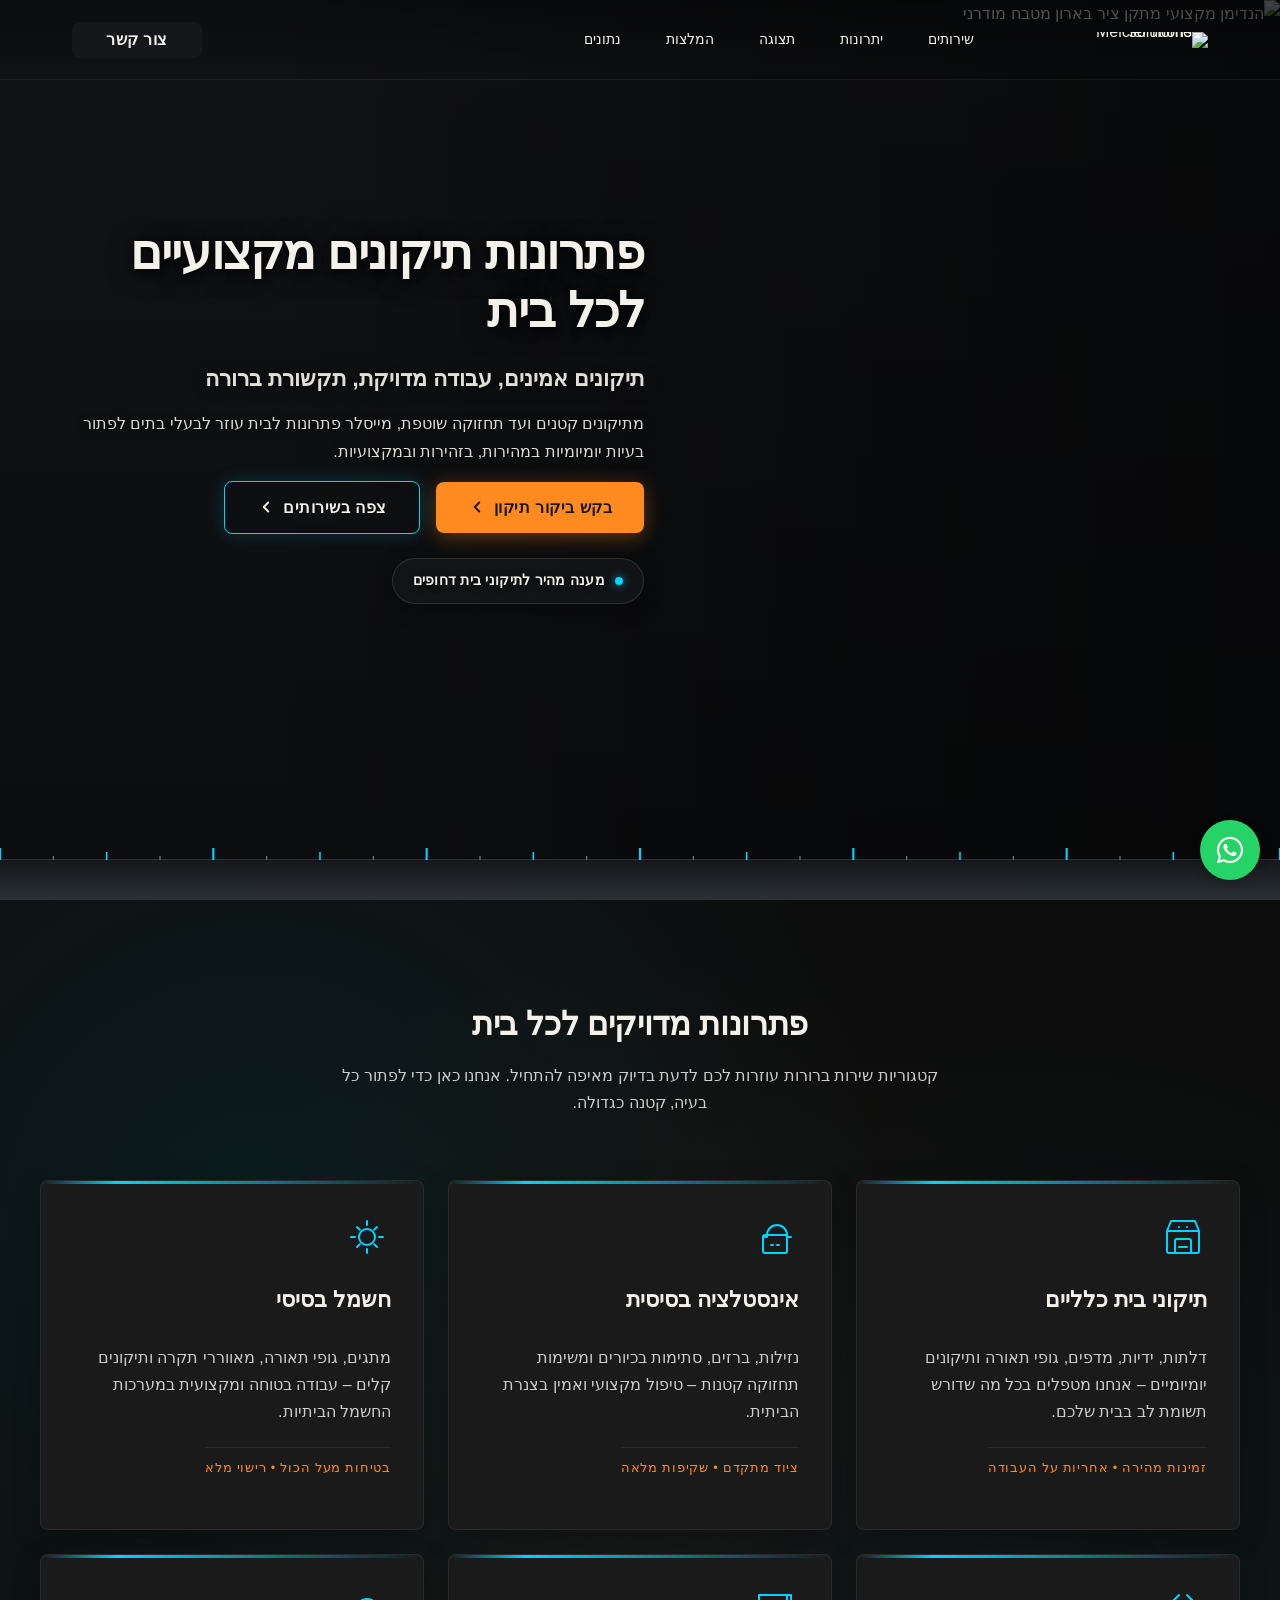
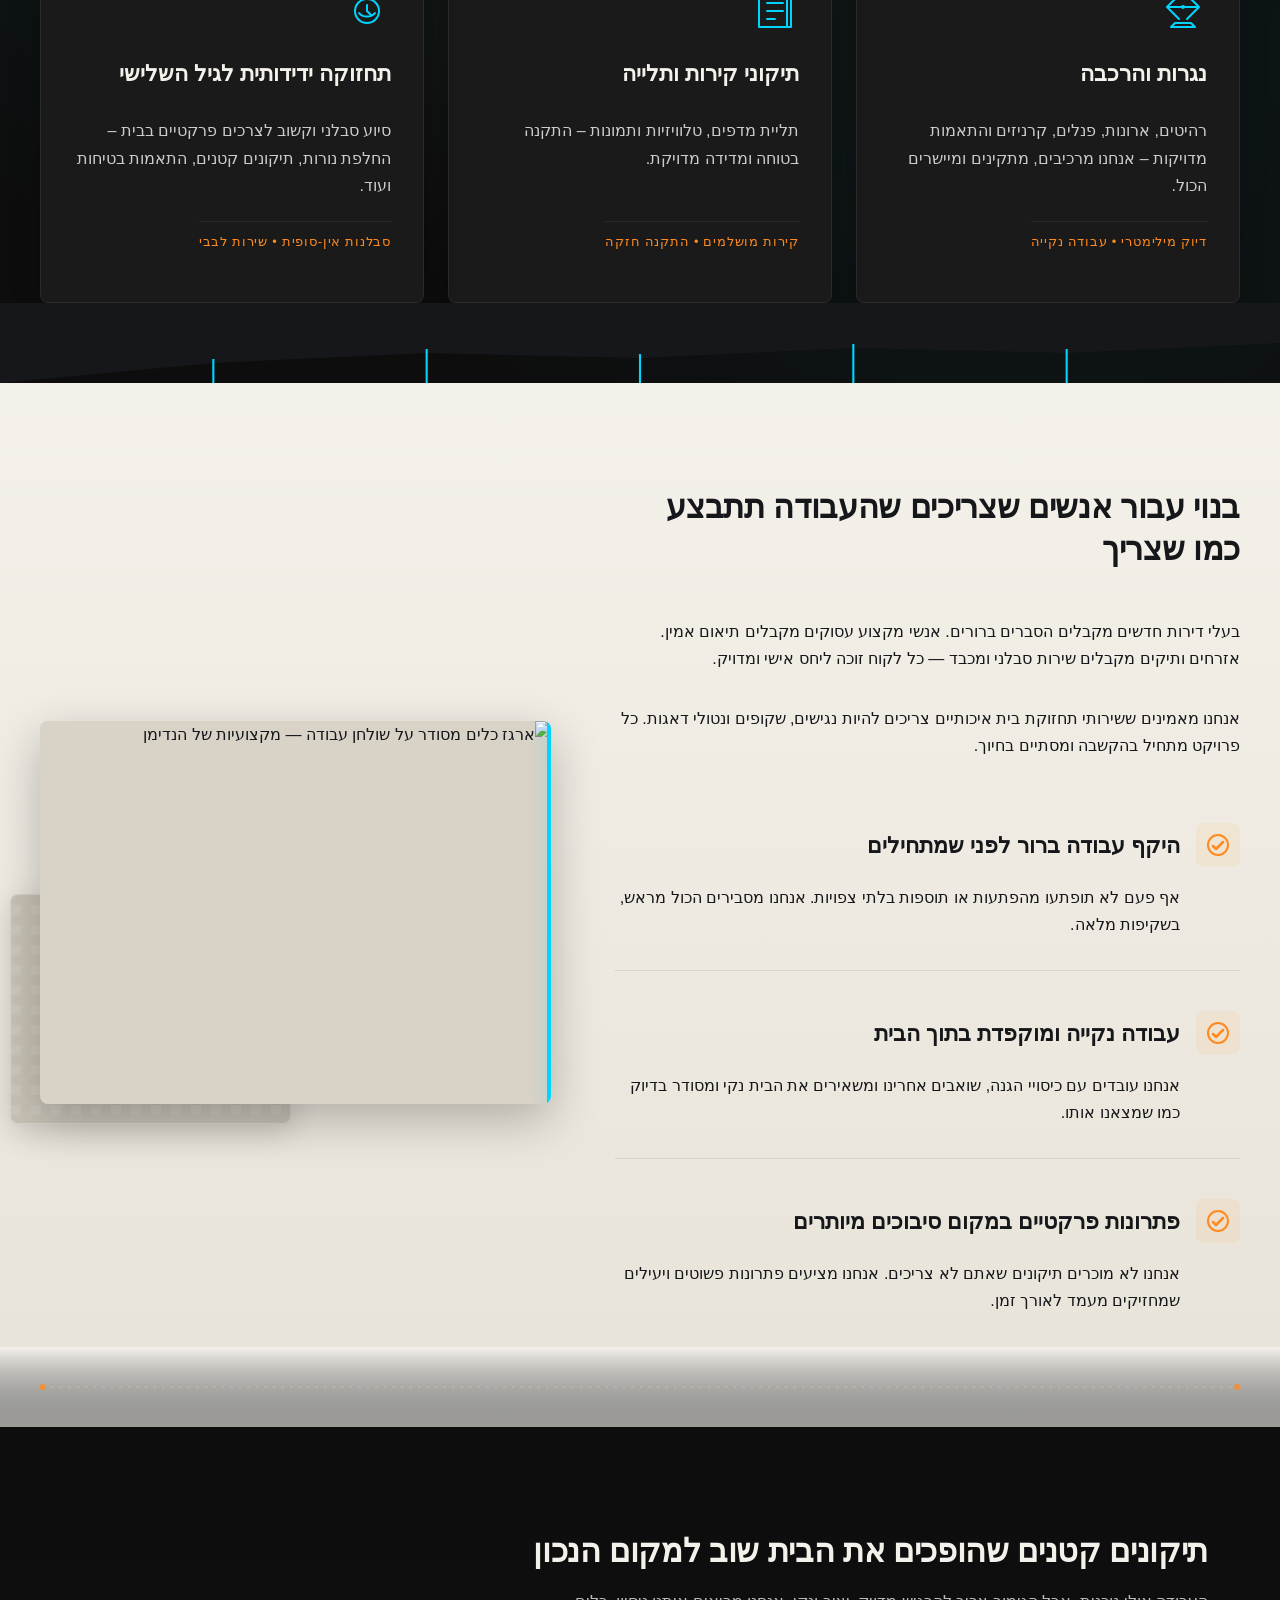
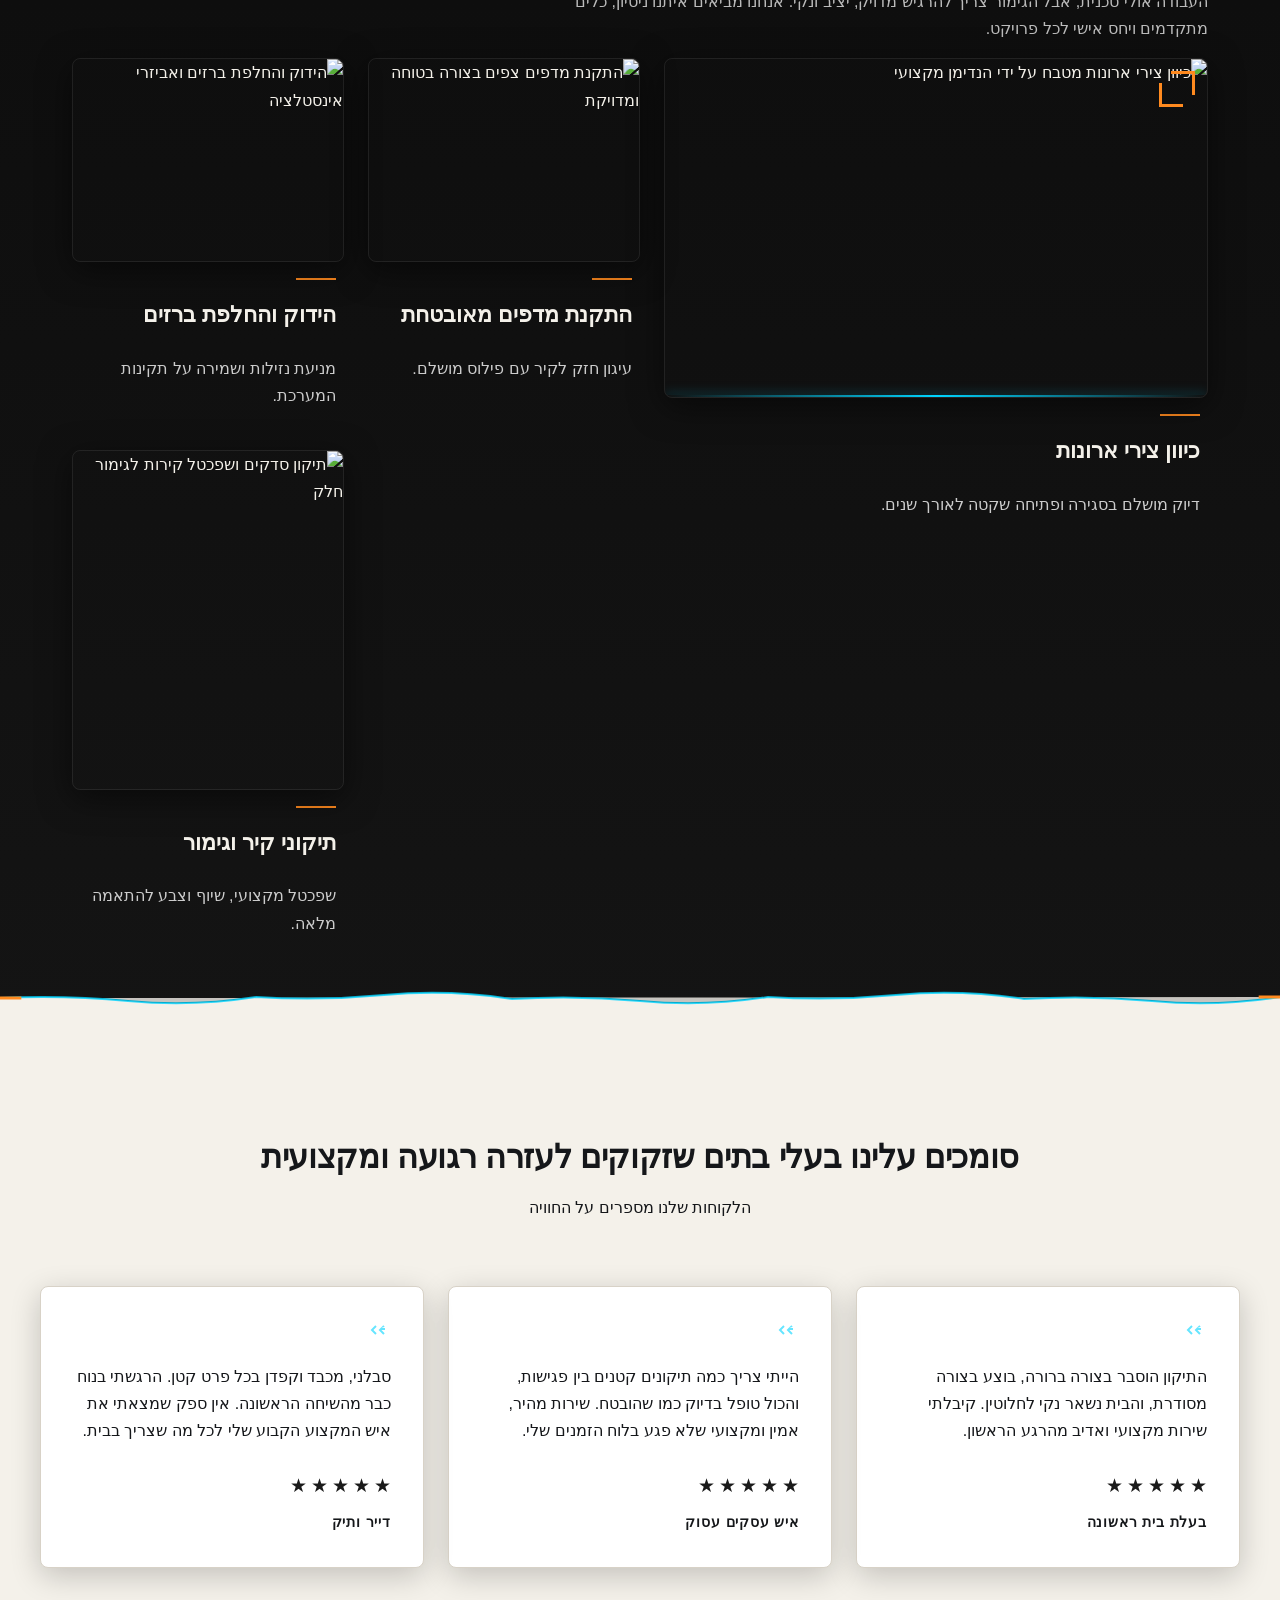
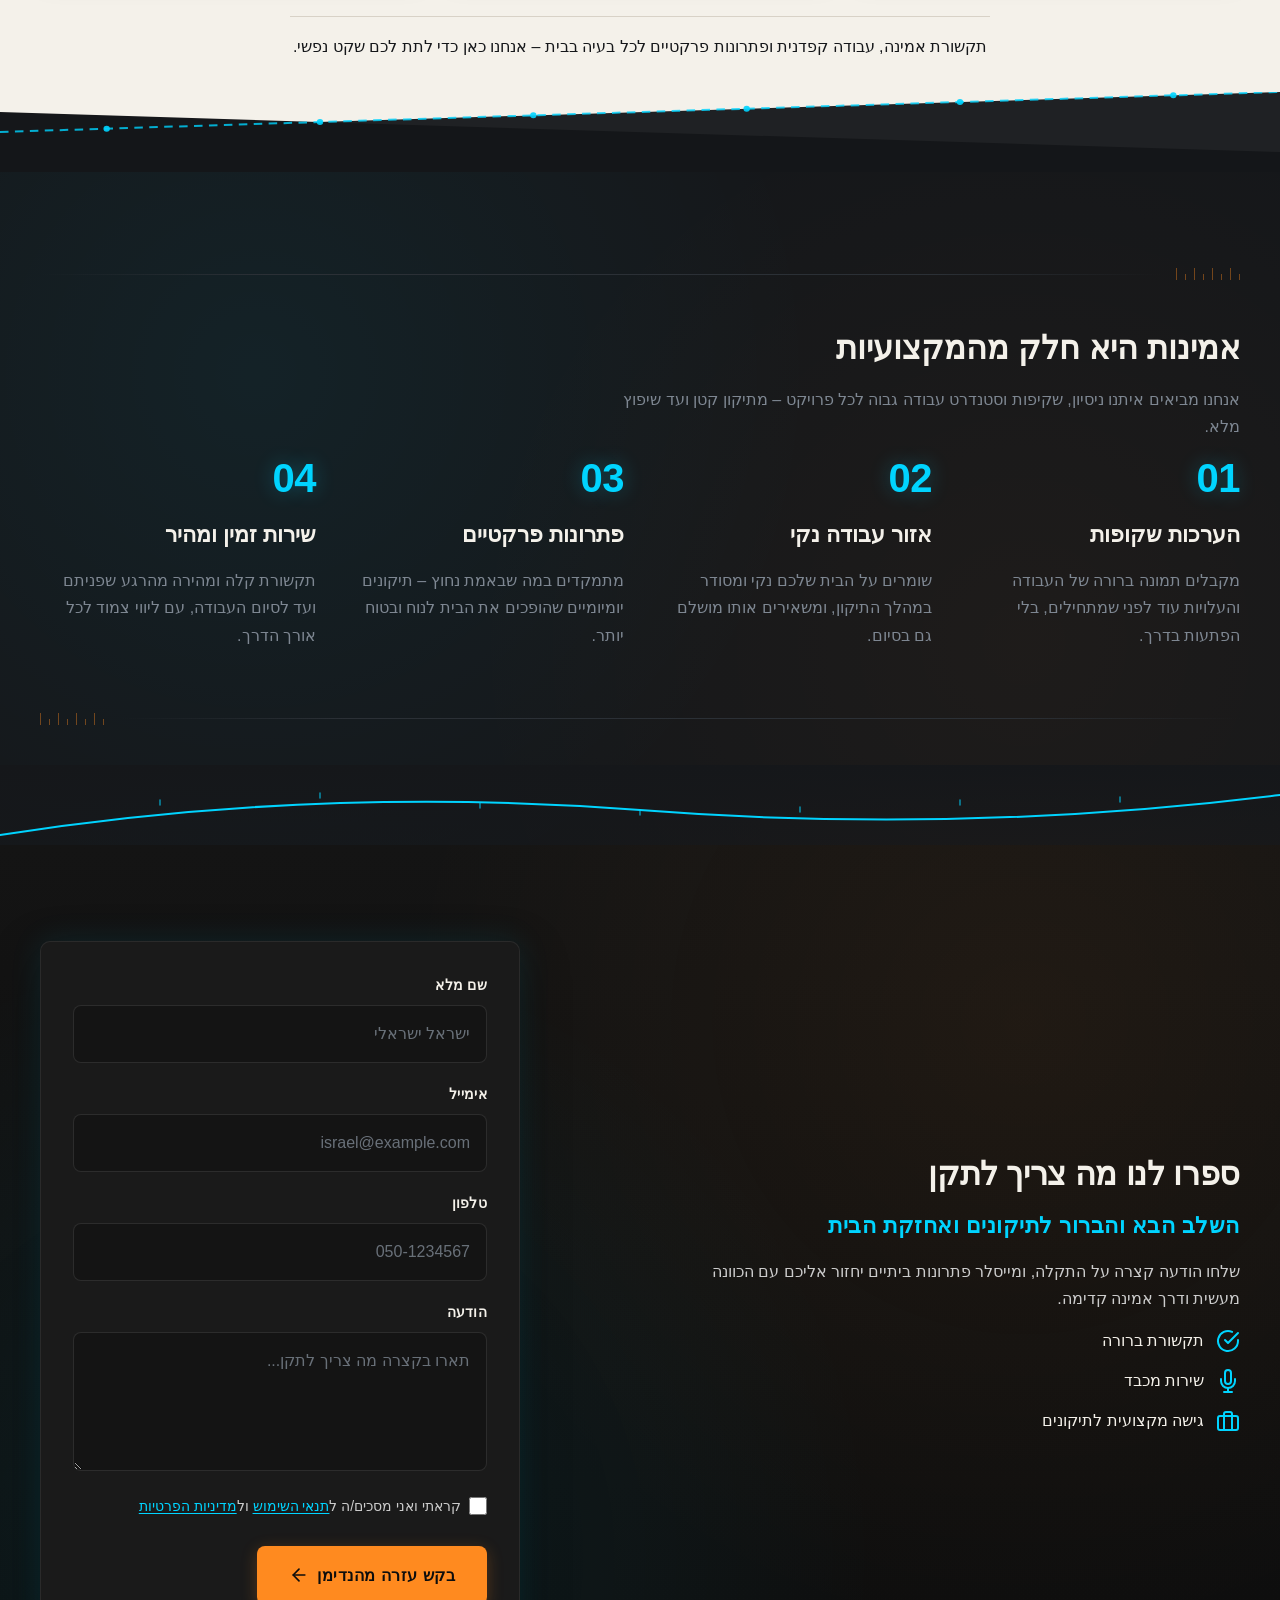
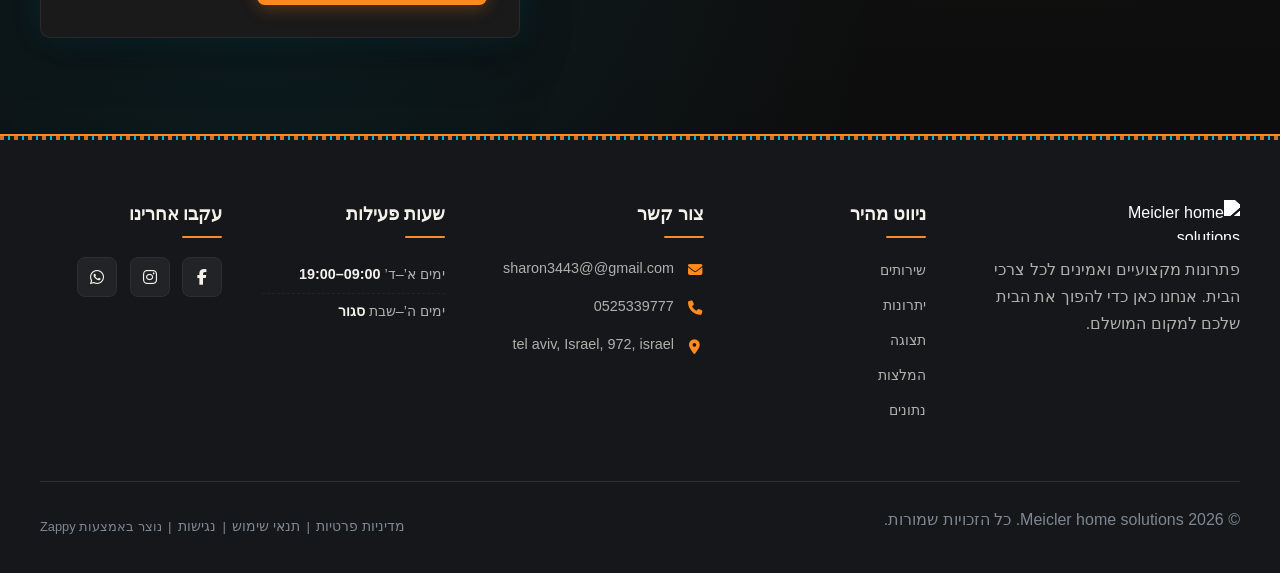
==== commit 7973d764: "Background sync: Progressive GitHub Sync" ====
--- a/public/index.html
+++ b/public/index.html
@@ -1 +1 @@
-<!doctype html><html dir="rtl" lang="he"><head><meta charset="UTF-8"><meta content="width=device-width,initial-scale=1" name="viewport"><meta content="index, follow" name="robots"><title>פתרונות אחזקת בית מקצועיים — Meicler home solutions</title><meta content="מחפשים שירותי טיפול לבית קרוב אלי? הצוות המקצועי שלנו מספק תיקונים, תחזוקה ושדרוגים עם אמינות ללא פשרות. לחצו עוד היום לשירות מהיר ואיכותי!" name="description"><meta content="שירותי טיפול לבית קרוב אלי, homewell care services, תיקוני בית מקצועיים, אחזקת בית, שירותי הנדימן" name="keywords"><link href="/assets/favicon.ico" rel="icon" type="image/x-icon"><link href="/assets/favicon-16x16.png" rel="icon" type="image/png" sizes="16x16"><link href="/assets/favicon-32x32.png" rel="icon" type="image/png" sizes="32x32"><link href="/assets/favicon-48x48.png" rel="icon" type="image/png" sizes="48x48"><link href="/assets/favicon-192x192.png" rel="icon" type="image/png" sizes="192x192"><link href="/assets/favicon-512x512.png" rel="icon" type="image/png" sizes="512x512"><link href="/assets/apple-touch-icon.png" rel="apple-touch-icon"><script>!function(){"use strict";var t="28eb7fc2-98ee-4e91-b0d3-9073452cdbd8",e="https://api.zappy5.com/api/analytics/track",a=18e5,n=2592e6,o=!0,i=!0,r=!0;var s=function(){var e="zappy_visitor_"+t,a=null;try{if(a=localStorage.getItem(e)){var o=JSON.parse(a),i=Date.now();if(i-o.created<n)return o.lastSeen=i,localStorage.setItem(e,JSON.stringify(o)),o.id}}catch(t){console.warn("Zappy Analytics: LocalStorage not available")}var r="zv_"+Date.now()+"_"+Math.random().toString(36).substr(2,9);try{localStorage.setItem(e,JSON.stringify({id:r,created:Date.now(),lastSeen:Date.now()}))}catch(t){}return r}(),c=function(){var e="zappy_session_"+t,n=null;try{if(n=sessionStorage.getItem(e)){var o=JSON.parse(n),i=Date.now();if(i-o.timestamp<a)return o.timestamp=i,sessionStorage.setItem(e,JSON.stringify(o)),o.id}}catch(t){console.warn("Zappy Analytics: SessionStorage not available")}var r="zs_"+Date.now()+"_"+Math.random().toString(36).substr(2,9);try{sessionStorage.setItem(e,JSON.stringify({id:r,timestamp:Date.now()}))}catch(t){}return r}();function l(a,n){n=n||{};var o={website_id:t,event_type:a,page_path:window.location.pathname,referrer:document.referrer||"direct",visitor_id:s,session_id:c,metadata:n};if(navigator.sendBeacon){var i=new Blob([JSON.stringify(o)],{type:"application/json"});navigator.sendBeacon(e,i)}else fetch(e,{method:"POST",headers:{"Content-Type":"application/json"},body:JSON.stringify(o),keepalive:!0}).catch(function(t){console.warn("Zappy Analytics: Failed to track event",t)})}o&&l("pageview",{title:document.title,url:window.location.href}),i&&document.addEventListener("click",function(t){var e=t.target;if("BUTTON"===e.tagName||e.closest("button")){var a="BUTTON"===e.tagName?e:e.closest("button");l("click",{element:"button",text:a.textContent.trim().substring(0,100),id:a.id||null,class:a.className||null})}else if("A"===e.tagName||e.closest("a")){var n="A"===e.tagName?e:e.closest("a");l("navigation",{element:"link",text:n.textContent.trim().substring(0,100),href:n.href,external:n.hostname!==window.location.hostname})}},!0),r&&document.addEventListener("submit",function(t){var e=t.target;l("form_submit",{form_id:e.id||null,form_name:e.name||null,form_action:e.action||null,form_method:e.method||"GET"})},!0);var d=Date.now();window.addEventListener("beforeunload",function(){l("page_unload",{time_on_page:Math.floor((Date.now()-d)/1e3),page_path:window.location.pathname})}),window.zappyAnalytics={track:l,getVisitorId:function(){return s},getSessionId:function(){return c}}}()</script><meta content="פתרונות אחזקת בית מקצועיים — Meicler home solutions" property="og:title"><meta content="מחפשים שירותי טיפול לבית קרוב אלי? הצוות המקצועי שלנו מספק תיקונים, תחזוקה ושדרוגים עם אמינות ללא פשרות. לחצו עוד היום לשירות מהיר ואיכותי!" property="og:description"><meta content="summary_large_image" name="twitter:card"><meta content="פתרונות אחזקת בית מקצועיים — Meicler home solutions" name="twitter:title"><meta content="מחפשים שירותי טיפול לבית קרוב אלי? הצוות המקצועי שלנו מספק תיקונים, תחזוקה ושדרוגים עם אמינות ללא פשרות. לחצו עוד היום לשירות מהיר ואיכותי!" name="twitter:description"><meta content="website" property="og:type"><meta content="he_IL" property="og:locale"><link href="https://cdnjs.cloudflare.com/ajax/libs/font-awesome/6.4.0/css/all.min.css" rel="stylesheet"><style>.skip-link{position:absolute;top:0;left:0;transform:translateY(-200%);padding:12px 18px;background:var(--bg-dark,#1a1a1a);color:var(--text-light,#fff);font-weight:600;border-radius:0 0 8px 0;z-index:10000}.skip-link:focus{transform:none;outline:2px solid var(--ring,#fff);outline-offset:2px}:focus-visible{outline:2px solid var(--ring,currentColor);outline-offset:3px}</style><link href="/assets/favicon.ico" rel="icon" type="image/x-icon"><link href="/assets/favicon-16x16.png" rel="icon" type="image/png" sizes="16x16"><link href="/assets/favicon-32x32.png" rel="icon" type="image/png" sizes="32x32"><link href="/assets/favicon-48x48.png" rel="icon" type="image/png" sizes="48x48"><link href="/assets/favicon-192x192.png" rel="icon" type="image/png" sizes="192x192"><link href="/assets/favicon-512x512.png" rel="icon" type="image/png" sizes="512x512"><link href="/assets/apple-touch-icon.png" rel="apple-touch-icon"><link href="https://cdn.jsdelivr.net/npm/vanilla-cookieconsent@3/dist/cookieconsent.css" rel="stylesheet"><script src="https://cdn.jsdelivr.net/npm/vanilla-cookieconsent@3/dist/cookieconsent.umd.js"></script><script src="https://cdn.jsdelivr.net/gh/mickidum/acc_toolbar/acctoolbar/acctoolbar.min.js"></script><link href="/styles.css" rel="stylesheet"><script>window.ZAPPY_WEBSITE_ID="28eb7fc2-98ee-4e91-b0d3-9073452cdbd8",window.ZAPPY_API_BASE="https://api.zappy5.com"</script><style id="zappy-dropdown-submenu-styles">#navMenu li:has(.sub-menu),.nav-menu li:has(.sub-menu),.navbar li:has(.sub-menu),nav li:has(.sub-menu){position:relative}#navMenu .sub-menu,.nav-menu .sub-menu,.navbar .sub-menu,nav .sub-menu{display:block!important;position:absolute!important;top:100%;left:0;min-width:220px;background:#fff;border-radius:8px;box-shadow:0 8px 25px rgba(0,0,0,.15);padding:8px 0;opacity:0;visibility:hidden;transform:translateY(10px);transition:all .3s ease;z-index:1000;list-style:none;pointer-events:none}#navMenu li:hover>.sub-menu,.nav-menu li:hover>.sub-menu,.navbar li:hover>.sub-menu,nav li:hover>.sub-menu{opacity:1!important;visibility:visible!important;transform:translateY(0)!important;pointer-events:auto!important}.sub-menu li{list-style:none;margin:0;padding:0}.sub-menu a{display:block!important;padding:10px 16px!important;color:var(--text-dark,#333)!important;font-weight:500;text-decoration:none;white-space:nowrap;transition:background-color .2s}.sub-menu .zappy-nav-child>a{padding-left:28px!important;font-size:.9em!important;opacity:.85!important}[dir=rtl] .sub-menu .zappy-nav-child>a,html[lang=ar] .sub-menu .zappy-nav-child>a,html[lang=he] .sub-menu .zappy-nav-child>a{padding-left:10px!important;padding-right:28px!important}.sub-menu .zappy-nav-parent>a{font-weight:600!important}.sub-menu a:hover{background-color:#f5f5f5}[dir=rtl] .nav-menu .sub-menu,[dir=rtl] .navbar .sub-menu,[dir=rtl] nav .sub-menu,html[lang=ar] .nav-menu .sub-menu,html[lang=ar] .navbar .sub-menu,html[lang=ar] nav .sub-menu,html[lang=he] .nav-menu .sub-menu,html[lang=he] .navbar .sub-menu,html[lang=he] nav .sub-menu{left:auto!important;right:0!important}.sub-menu:empty,.sub-menu:not(:has(li)):not(:has(> a)),.sub-menu:not(:has(li:not(.zappy-hidden-menu-item))):not(:has(> a)){display:none!important;opacity:0!important;visibility:hidden!important;pointer-events:none!important}li:has(.menu-group-title):hover>.sub-menu{opacity:1!important;visibility:visible!important;transform:translateY(0)!important;pointer-events:auto!important}#navMenu>li>.menu-group-title,.nav-menu>li>.menu-group-title{display:inline-block;padding:.5rem 1rem;cursor:default;user-select:none}@media (max-width:768px){#navMenu .sub-menu,.nav-menu .sub-menu,.navbar .sub-menu,nav .sub-menu{position:static!important;transform:none!important;box-shadow:none!important;background:0 0!important;max-height:0;overflow:hidden;opacity:0;visibility:hidden;transition:max-height .3s ease,opacity .3s ease;padding:0!important;border-radius:0!important}#navMenu .sub-menu.mobile-expanded,.nav-menu .sub-menu.mobile-expanded,.navbar .sub-menu.mobile-expanded{max-height:none!important;overflow-y:visible!important;opacity:1!important;visibility:visible!important;padding:8px 0 8px 16px!important}[dir=rtl] .sub-menu.mobile-expanded,html[lang=he] .sub-menu.mobile-expanded{padding:8px 16px 8px 0!important}#navMenu li:hover>.sub-menu,.nav-menu li:hover>.sub-menu,.navbar li:hover>.sub-menu,nav li:hover>.sub-menu{opacity:0;visibility:hidden;pointer-events:none}#navMenu li>.sub-menu.mobile-expanded,.nav-menu li>.sub-menu.mobile-expanded,.navbar li>.sub-menu.mobile-expanded,nav li>.sub-menu.mobile-expanded{opacity:1!important;visibility:visible!important;pointer-events:auto!important}#navMenu li:has(.sub-menu),.nav-menu li:has(.sub-menu),.navbar li:has(.sub-menu),nav li:has(.sub-menu){display:flex!important;flex-wrap:wrap!important;align-items:center!important;position:relative!important;min-height:44px!important}#navMenu li:has(.sub-menu)>a,.nav-menu li:has(.sub-menu)>a,.navbar li:has(.sub-menu)>a,nav li:has(.sub-menu)>a{flex:1!important;min-width:0!important}#navMenu li:has(.sub-menu)>.menu-group-title,.nav-menu li:has(.sub-menu)>.menu-group-title,.navbar li:has(.sub-menu)>.menu-group-title,nav li:has(.sub-menu)>.menu-group-title{flex:1!important;min-width:0!important;padding:0!important;line-height:inherit!important}#navMenu li:has(.sub-menu)>.sub-menu,.nav-menu li:has(.sub-menu)>.sub-menu,.navbar li:has(.sub-menu)>.sub-menu,nav li:has(.sub-menu)>.sub-menu{flex-basis:100%!important;width:100%!important}#navMenu li:has(.sub-menu)>a [class*=arrow],#navMenu li:has(.sub-menu)>a [class*=chevron],.nav-menu li:has(.sub-menu)>a .fa-angle-down,.nav-menu li:has(.sub-menu)>a .fa-chevron-down,.nav-menu li:has(.sub-menu)>a [class*=arrow],.nav-menu li:has(.sub-menu)>a [class*=chevron],nav li:has(.sub-menu)>a [class*=arrow],nav li:has(.sub-menu)>a [class*=chevron]{display:none!important;visibility:hidden!important}.mobile-submenu-toggle{display:flex!important;align-items:center!important;justify-content:center!important;width:44px!important;height:auto!important;background:0 0!important;border:none!important;cursor:pointer!important;color:var(--text-light)!important;position:static!important;flex-shrink:0!important;align-self:stretch!important;z-index:2!important;padding:0!important;margin:0!important}.mobile-submenu-toggle::after{content:''!important;width:0!important;height:0!important;border-left:6px solid transparent!important;border-right:6px solid transparent!important;border-top:7px solid currentColor!important;transition:transform .3s ease!important}.mobile-submenu-toggle.expanded::after{transform:rotate(180deg)!important}.sub-menu a{padding:10px 0!important;display:block!important;color:var(--text-light)!important;white-space:normal!important}.sub-menu .zappy-nav-child>a{padding-left:28px!important;font-size:.9em!important;opacity:.85!important}[dir=rtl] .sub-menu .zappy-nav-child>a,html[lang=ar] .sub-menu .zappy-nav-child>a,html[lang=he] .sub-menu .zappy-nav-child>a{padding-left:0!important;padding-right:28px!important}.sub-menu .zappy-nav-parent>a{font-weight:600!important}#navMenu.active,.nav-menu.active{max-width:100vw!important;overflow-x:hidden!important;box-sizing:border-box!important}.navbar .sub-menu li a,.zappy-products-dropdown .sub-menu a,nav.navbar .sub-menu li a{color:var(--text-light)!important}}@media (min-width:769px){.mobile-submenu-toggle{display:none!important}}</style><style id="zappy-widget-visibility">html[dir=rtl] .whatsapp-float{right:20px!important;left:auto!important}html:not([dir]) .whatsapp-float,html[dir=ltr] .whatsapp-float{left:20px!important;right:auto!important}html[dir=rtl] #mic-access-tool-general-button,html[dir=rtl] #mic-init-access-tool #mic-access-tool-general-button,html[dir=rtl] #mic-init-access-tool .mic-access-tool-general-button,html[dir=rtl] ._access-icon,html[dir=rtl] .mic-access-tool-general-button{left:20px!important;right:auto!important}html:not([dir]) #mic-access-tool-general-button,html:not([dir]) #mic-init-access-tool #mic-access-tool-general-button,html:not([dir]) #mic-init-access-tool .mic-access-tool-general-button,html:not([dir]) ._access-icon,html:not([dir]) .mic-access-tool-general-button,html[dir=ltr] #mic-access-tool-general-button,html[dir=ltr] #mic-init-access-tool #mic-access-tool-general-button,html[dir=ltr] #mic-init-access-tool .mic-access-tool-general-button,html[dir=ltr] ._access-icon,html[dir=ltr] .mic-access-tool-general-button{right:20px!important;left:auto!important}@media (max-width:768px){.whatsapp-float{display:flex!important}}@media (min-width:769px){.whatsapp-float{display:flex!important}}@media (max-width:768px){#mic-access-tool-general-button,#mic-init-access-tool #mic-access-tool-general-button,#mic-init-access-tool .mic-access-tool-general-button,._access-icon,.mic-access-tool-general-button{display:flex!important;visibility:visible!important;opacity:1!important;pointer-events:auto!important}#mic-access-tool-box.opened-mic-access-tool,#mic-init-access-tool #mic-access-tool-box.opened-mic-access-tool,.mic-access-tool-box.opened-mic-access-tool{visibility:visible!important;opacity:1!important;pointer-events:auto!important}}@media (min-width:769px){#mic-access-tool-general-button,#mic-init-access-tool #mic-access-tool-general-button,#mic-init-access-tool .mic-access-tool-general-button,._access-icon,.mic-access-tool-general-button{display:flex!important;visibility:visible!important;opacity:1!important;pointer-events:auto!important}#mic-access-tool-box.opened-mic-access-tool,#mic-init-access-tool #mic-access-tool-box.opened-mic-access-tool,.mic-access-tool-box.opened-mic-access-tool{visibility:visible!important;opacity:1!important;pointer-events:auto!important}}</style></head><body><a href="#main" class="skip-link">דלג לתוכן הראשי</a><nav class="navbar" dir="rtl"><button class="mobile-toggle" aria-label="Menu" id="mobileToggle"><svg viewBox="0 0 24 24" fill="none" height="24" width="24" class="hamburger-icon"><path d="M3 12h18M3 6h18M3 18h18" stroke="currentColor" stroke-width="2" stroke-linecap="round"></path></svg> <svg viewBox="0 0 24 24" fill="none" height="24" width="24" class="close-icon" style="display:none"><path d="M18 6L6 18M6 6l12 12" stroke="currentColor" stroke-width="2" stroke-linecap="round"></path></svg></button> <button class="phone-header-btn" aria-label="Call" data-phone="0525339777"><svg viewBox="0 0 24 24" fill="currentColor" height="20" width="20"><path d="M22 16.92v3a2 2 0 0 1-2.18 2 19.79 19.79 0 0 1-8.63-3.07 19.5 19.5 0 0 1-6-6 19.79 19.79 0 0 1-3.07-8.67A2 2 0 0 1 4.11 2h3a2 2 0 0 1 2 1.72 12.84 12.84 0 0 0 .7 2.81 2 2 0 0 1-.45 2.11L8.09 9.91a16 16 0 0 0 6 6l1.27-1.27a2 2 0 0 1 2.11-.45 12.84 12.84 0 0 0 2.81.7A2 2 0 0 1 22 16.92z"></path></svg></button><div class="nav-container"><div class="nav-right-group"><div class="nav-brand"><a href="/" class="logo-link"><img alt="Meicler home solutions" src="/assets/site-----image-1.webp" class="logo"></a></div><ul class="nav-menu" id="navMenu"><li><a href="#services">שירותים</a></li><li><a href="#benefits">יתרונות</a></li><li><a href="#showcase">תצוגה</a></li><li><a href="#testimonials">המלצות</a></li><li><a href="#stats">נתונים</a></li><li class="mobile-contact-link nav-cta-mobile-item"><a href="#contact" class="nav-cta-btn">צור קשר</a></li></ul></div><div class="nav-cta-container"><a href="#contact" class="nav-cta-btn">צור קשר</a></div></div></nav><script>window.addEventListener("load",function(){const e=document.querySelector(".navbar, nav, header");if(!e)return void console.log("[Navbar] Navbar element not found");let t=document.getElementById("mobileToggle")||document.querySelector(".mobile-toggle")||document.querySelector(".hamburger")||document.querySelector(".hamburger-menu")||document.querySelector(".menu-toggle")||document.querySelector(".burger-menu")||document.querySelector('[aria-label="Menu"]')||document.querySelector('[aria-label="תפריט"]');const o=document.querySelector(".phone-header-btn"),n=window.getComputedStyle(e);let r=n.backgroundColor;if(console.log("[Navbar] Initial navbar background:",r),"transparent"===r||"rgba(0, 0, 0, 0)"===r||r.startsWith("rgba")&&r.includes(", 0)")){const e=n.backgroundImage;if(e&&"none"!==e)console.log("[Navbar] Navbar has background image/gradient, using dark text"),r="rgb(240, 240, 240)";else{const e=window.getComputedStyle(document.body).backgroundColor;console.log("[Navbar] Navbar transparent, using body background:",e),r=e}}const a=r.match(/\d+/g);if(a&&a.length>=3){const e=(.299*parseInt(a[0])+.587*parseInt(a[1])+.114*parseInt(a[2]))/255;console.log("[Navbar] Mobile button colors preserved from Claude CSS (luminance:",e.toFixed(2)+")");const n=document.createElement("style");n.id="zappy-mobile-nav-fix";document.documentElement.lang;document.documentElement.dir,n.textContent='\n        /* Hide mobile buttons on desktop, show only on mobile */\n        @media (min-width: 769px) {\n          .mobile-toggle,\n          .phone-header-btn {\n            display: none !important;\n          }\n        }\n        \n        /* Show and position mobile buttons correctly on mobile */\n        @media (max-width: 768px) {\n          .navbar,\n          nav.navbar {\n            min-height: 70px !important;\n          }\n\n          .mobile-toggle,\n          .phone-header-btn {\n            position: absolute !important;\n            top: 0 !important;\n            bottom: 0 !important;\n            margin-top: auto !important;\n            margin-bottom: auto !important;\n            transform: none !important;\n            z-index: 1001 !important;\n            display: flex !important;\n            align-items: center !important;\n            justify-content: center !important;\n            width: 36px !important;\n            height: 36px !important;\n            border-radius: 50% !important;\n            border: none !important;\n            cursor: pointer !important;\n            padding: 6px !important;\n            background: none !important;\n            color: var(--nav-text, var(--text-light)) !important;\n            touch-action: manipulation !important;\n            -webkit-tap-highlight-color: transparent !important;\n          }\n\n          html[data-zappy-site-type="ecommerce"] .phone-header-btn,\n          body[data-zappy-site-type="ecommerce"] .phone-header-btn,\n          html[data-zappy-site-type="ecommerce"] header .phone-header-btn,\n          html[data-zappy-site-type="ecommerce"] nav .phone-header-btn {\n            display: none !important;\n            visibility: hidden !important;\n            width: 0 !important;\n            height: 0 !important;\n            min-width: 0 !important;\n            overflow: hidden !important;\n          }\n          \n          /* LTR positioning (default): hamburger LEFT, phone RIGHT */\n          html:not([dir="rtl"]):not([lang="he"]):not([lang="ar"]) .mobile-toggle,\n          html[dir="ltr"] .mobile-toggle {\n            left: 12px !important;\n            right: auto !important;\n          }\n          html:not([dir="rtl"]):not([lang="he"]):not([lang="ar"]) .phone-header-btn,\n          html[dir="ltr"] .phone-header-btn {\n            right: 12px !important;\n            left: auto !important;\n          }\n          \n          /* RTL positioning: hamburger RIGHT, phone LEFT */\n          html[dir="rtl"] .mobile-toggle,\n          html[lang="he"] .mobile-toggle,\n          html[lang="ar"] .mobile-toggle {\n            right: 12px !important;\n            left: auto !important;\n          }\n          html[dir="rtl"] .phone-header-btn,\n          html[lang="he"] .phone-header-btn,\n          html[lang="ar"] .phone-header-btn {\n            left: 12px !important;\n            right: auto !important;\n          }\n          \n          /* CRITICAL: Ensure nav-container has min-height on mobile */\n          /* All children are positioned absolutely/fixed on mobile, so height:auto collapses to 0 */\n          .nav-container {\n            min-height: 70px !important;\n            position: relative !important;\n          }\n          \n          /* Ensure SVG icons are properly sized and inherit color */\n          .mobile-toggle svg,\n          .phone-header-btn svg {\n            width: 24px !important;\n            height: 24px !important;\n            /* Don\'t force display - let JavaScript control hamburger/close toggle */\n          }\n          \n          /* Reset nav-cta-container on mobile - remove desktop box-shadow/padding */\n          /* that creates a visible ghost box when CTA button is hidden */\n          .nav-cta-container {\n            box-shadow: none !important;\n            padding: 0 !important;\n          }\n          \n          /* Hide nav-cta-container entirely on mobile when there\'s no lang-switcher */\n          /* (only the CTA button is inside, and it\'s hidden on mobile) */\n          .nav-cta-container:not(:has(.lang-switcher)) {\n            display: none !important;\n          }\n          \n          /* CRITICAL: Prevent hero image fade gradient from bleeding over headline text */\n          /* The .image-fade-gradient has bottom: -30px (extends below parent) */\n          /* On mobile stacked layout, this overlaps the h1 text below the image */\n          .hero-image-column {\n            overflow: hidden !important;\n          }\n          .image-fade-gradient {\n            bottom: 0 !important;\n          }\n          \n          /* Hide desktop language switcher on mobile - hamburger menu handles it */\n          /* High specificity to override stored CSS */\n          .lang-switcher,\n          .nav-cta-container .lang-switcher,\n          .nav-container .lang-switcher,\n          .navbar .lang-switcher,\n          .navbar .nav-cta-container .lang-switcher {\n            display: none !important;\n          }\n        }\n      ';const r=document.getElementById("zappy-mobile-nav-fix");r&&r.remove(),document.head.appendChild(n),console.log("[Navbar] Critical CSS injected for mobile nav positioning");const i=window.innerWidth<=768;if(t){const e=t.querySelector(".hamburger-icon"),o=t.querySelector(".close-icon");e&&(e.style.setProperty("width","24px","important"),e.style.setProperty("height","24px","important"),e.style.setProperty("display","block","important")),o&&(o.style.setProperty("width","24px","important"),o.style.setProperty("height","24px","important"),o.style.setProperty("display","none","important")),i?(t.style.setProperty("position","absolute","important"),t.style.setProperty("top","0","important"),t.style.setProperty("bottom","0","important"),t.style.setProperty("margin-top","auto","important"),t.style.setProperty("margin-bottom","auto","important"),t.style.setProperty("transform","none","important"),t.style.setProperty("z-index","1001","important"),t.style.removeProperty("left"),t.style.removeProperty("right"),console.log("[Navbar] Mobile toggle positioning applied (mobile viewport)")):(t.style.removeProperty("position"),t.style.removeProperty("top"),t.style.removeProperty("transform"),t.style.removeProperty("z-index"),t.style.removeProperty("left"),t.style.removeProperty("right"),console.log("[Navbar] Desktop viewport - cleared mobile toggle inline positioning"))}if(o){const e=o.querySelector("svg");e&&(e.style.width="24px",e.style.height="24px",e.setAttribute("width","24"),e.setAttribute("height","24")),i?(o.style.setProperty("position","absolute","important"),o.style.setProperty("top","0","important"),o.style.setProperty("bottom","0","important"),o.style.setProperty("margin-top","auto","important"),o.style.setProperty("margin-bottom","auto","important"),o.style.setProperty("transform","none","important"),o.style.setProperty("z-index","1001","important"),o.style.removeProperty("left"),o.style.removeProperty("right"),console.log("[Navbar] Phone button positioning applied (mobile viewport)")):(o.style.removeProperty("position"),o.style.removeProperty("top"),o.style.removeProperty("transform"),o.style.removeProperty("z-index"),o.style.removeProperty("left"),o.style.removeProperty("right"),console.log("[Navbar] Desktop viewport - cleared phone button inline positioning"))}}else console.log("[Navbar] Could not parse background color:",r);t=document.getElementById("mobileToggle")||document.querySelector(".mobile-toggle")||document.querySelector(".hamburger")||document.querySelector(".hamburger-menu")||document.querySelector(".menu-toggle")||document.querySelector(".burger-menu")||document.querySelector('[aria-label="Menu"]')||document.querySelector('[aria-label="תפריט"]');const i=document.getElementById("navMenu")||document.querySelector(".nav-menu")||document.querySelector(".nav-links")||document.querySelector("nav ul:not(.submenu)");if(!t||!i)return void console.log("[Navbar] Mobile toggle or menu not found:",{toggle:!!t,menu:!!i});i.id||(i.id="navMenu"),console.log("[Navbar] Initializing mobile menu...");const l=t.cloneNode(!0);t.parentNode.replaceChild(l,t);var s=0;function p(e){var t=Date.now();t-s<300||(s=t,function(e){e.preventDefault(),e.stopPropagation();const t=l.querySelector(".hamburger-icon"),o=l.querySelector(".close-icon");i.classList.contains("active")?(i.classList.remove("active"),t&&t.style.setProperty("display","block","important"),o&&o.style.setProperty("display","none","important"),document.body.style.overflow="",document.body.classList.remove("menu-open"),console.log("[Navbar] Menu closed")):(i.classList.add("active"),t&&t.style.setProperty("display","none","important"),o&&o.style.setProperty("display","block","important"),document.body.style.overflow="hidden",document.body.classList.add("menu-open"),console.log("[Navbar] Menu opened"))}(e))}l.addEventListener("click",p),l.addEventListener("touchend",p),document.addEventListener("keydown",function(e){if(("Escape"===e.key||"Esc"===e.key)&&i.classList.contains("active")){const e=l.querySelector(".hamburger-icon"),t=l.querySelector(".close-icon");i.classList.remove("active"),e&&e.style.setProperty("display","block","important"),t&&t.style.setProperty("display","none","important"),document.body.style.overflow="",document.body.classList.remove("menu-open"),console.log("[Navbar] Menu closed (Escape)")}}),i.querySelectorAll("a").forEach(function(e){e.addEventListener("click",function(){if("#"===this.getAttribute("href"))return;const e=l.querySelector(".hamburger-icon"),t=l.querySelector(".close-icon");i.classList.remove("active"),e&&e.style.setProperty("display","block","important"),t&&t.style.setProperty("display","none","important"),document.body.style.overflow="",document.body.classList.remove("menu-open"),console.log("[Navbar] Menu closed (link clicked)")})});var m=i.querySelectorAll(".dropdown-toggle");m.forEach(function(e){e.addEventListener("click",function(e){e.preventDefault(),e.stopPropagation();var t=this.closest(".nav-dropdown");t&&(t.parentNode.querySelectorAll(".nav-dropdown.open").forEach(function(e){e!==t&&e.classList.remove("open")}),t.classList.toggle("open"),console.log("[Navbar] Dropdown toggled:",t.classList.contains("open")?"open":"closed"))})}),document.addEventListener("click",function(e){e.target.closest(".nav-dropdown")||document.querySelectorAll(".nav-dropdown.open").forEach(function(e){e.classList.remove("open")})}),console.log("[Navbar] Dropdown handlers initialized for "+m.length+" dropdowns"),o&&o.addEventListener("click",function(){const e=document.querySelectorAll('a[href^="tel:"]'),t=e.length>0?e[0].getAttribute("href").replace("tel:",""):"0525339777";window.location.href="tel:"+t,console.log("[Navbar] Phone button clicked")}),console.log("[Navbar] Mobile menu initialized successfully")})</script><main id="main"><section class="index-hero-section" data-band-index="0" data-layout-spec="בית-hero" id="hero" data-hero-type="fullscreen-scrim"><div class="index-hero-section__bg-wrapper"><img alt="הנדימן מקצועי מתקן ציר בארון מטבח מודרני" src="/assets/site-index-hero-image-1.webp" data-context="Close-up low-light photograph of a professional handyman hands tightening a cabinet hinge with a screwdriver inside a modern kitchen. Subtle cyan highlights on metal tools, warm orange practical light glow in the background distance, realistic shadows, premium cinematic mood." data-placeholder="index-hero-image-1" height="1080" loading="eager" width="1920" class="index-hero-section__bg-img" data-hero-bg="true" fetchpriority="high"></div><div class="index-hero-section__scrim" aria-hidden="true"></div><div class="index-hero-section__overlay"><h1 class="index-hero-section__headline">פתרונות תיקונים מקצועיים לכל בית</h1><h3 class="index-hero-section__subtitle">תיקונים אמינים, עבודה מדויקת, תקשורת ברורה</h3><p class="index-hero-section__body">מתיקונים קטנים ועד תחזוקה שוטפת, מייסלר פתרונות לבית עוזר לבעלי בתים לפתור בעיות יומיומיות במהירות, בזהירות ובמקצועיות.</p><div class="index-hero-section__ctas"><a href="#contact" class="index-hero-section__btn index-hero-section__btn--primary"><span>בקש ביקור תיקון</span> <svg viewBox="0 0 24 24" fill="none" data-element-type="icon" data-icon-type="svg" height="18" width="18" stroke="currentColor" stroke-linecap="round" stroke-linejoin="round" stroke-width="2.5"><polyline points="15 18 9 12 15 6"></polyline></svg> </a><a href="#services" class="index-hero-section__btn index-hero-section__btn--secondary"><span>צפה בשירותים</span> <svg viewBox="0 0 24 24" fill="none" data-element-type="icon" data-icon-type="svg" height="18" width="18" stroke="currentColor" stroke-linecap="round" stroke-linejoin="round" stroke-width="2.5"><polyline points="15 18 9 12 15 6"></polyline></svg></a></div><div class="index-hero-section__chip"><span class="index-hero-section__chip-dot"></span> <span class="index-hero-section__chip-text">מענה מהיר לתיקוני בית דחופים</span></div></div><div class="index-hero-section__divider-wrapper"><svg viewBox="0 0 1200 80" xmlns="http://www.w3.org/2000/svg" preserveAspectRatio="none" aria-hidden="true" data-no-icon-edit="true"><defs><linearGradient id="measuringTapeGrad" x1="0" x2="0" y1="0" y2="1"><stop offset="0%" stop-color="#15171A"></stop><stop offset="100%" stop-color="#2B3036"></stop></linearGradient></defs><line x1="0" x2="1200" y1="40" y2="40" stroke="#2B3036" stroke-width="2"></line><line x1="0" x2="0" y1="40" y2="28" stroke="#00D4FF" stroke-width="2"></line><line x1="100" x2="100" y1="40" y2="32" stroke="#00D4FF" stroke-width="1.5"></line><line x1="200" x2="200" y1="40" y2="28" stroke="#00D4FF" stroke-width="2"></line><line x1="300" x2="300" y1="40" y2="32" stroke="#00D4FF" stroke-width="1.5"></line><line x1="400" x2="400" y1="40" y2="28" stroke="#00D4FF" stroke-width="2"></line><line x1="500" x2="500" y1="40" y2="32" stroke="#00D4FF" stroke-width="1.5"></line><line x1="600" x2="600" y1="40" y2="28" stroke="#00D4FF" stroke-width="2"></line><line x1="700" x2="700" y1="40" y2="32" stroke="#00D4FF" stroke-width="1.5"></line><line x1="800" x2="800" y1="40" y2="28" stroke="#00D4FF" stroke-width="2"></line><line x1="900" x2="900" y1="40" y2="32" stroke="#00D4FF" stroke-width="1.5"></line><line x1="1000" x2="1000" y1="40" y2="28" stroke="#00D4FF" stroke-width="2"></line><line x1="1100" x2="1100" y1="40" y2="32" stroke="#00D4FF" stroke-width="1.5"></line><line x1="1200" x2="1200" y1="40" y2="28" stroke="#00D4FF" stroke-width="2"></line><line x1="50" x2="50" y1="40" y2="36" stroke="#7E8792" stroke-width="1"></line><line x1="150" x2="150" y1="40" y2="36" stroke="#7E8792" stroke-width="1"></line><line x1="250" x2="250" y1="40" y2="36" stroke="#7E8792" stroke-width="1"></line><line x1="350" x2="350" y1="40" y2="36" stroke="#7E8792" stroke-width="1"></line><line x1="450" x2="450" y1="40" y2="36" stroke="#7E8792" stroke-width="1"></line><line x1="550" x2="550" y1="40" y2="36" stroke="#7E8792" stroke-width="1"></line><line x1="650" x2="650" y1="40" y2="36" stroke="#7E8792" stroke-width="1"></line><line x1="750" x2="750" y1="40" y2="36" stroke="#7E8792" stroke-width="1"></line><line x1="850" x2="850" y1="40" y2="36" stroke="#7E8792" stroke-width="1"></line><line x1="950" x2="950" y1="40" y2="36" stroke="#7E8792" stroke-width="1"></line><line x1="1050" x2="1050" y1="40" y2="36" stroke="#7E8792" stroke-width="1"></line><line x1="1150" x2="1150" y1="40" y2="36" stroke="#7E8792" stroke-width="1"></line><rect height="40" width="1200" x="0" y="40" fill="url(#measuringTapeGrad)"></rect></svg></div></section><section class="index-services-section" data-band-index="1" data-layout-spec="בית-services" id="services" data-bg="dark" data-section-type="services"><div class="index-services-section__container"><header class="index-services-section__header"><h2 class="index-services-section__title">פתרונות מדויקים לכל בית</h2><p class="index-services-section__intro">קטגוריות שירות ברורות עוזרות לכם לדעת בדיוק מאיפה להתחיל. אנחנו כאן כדי לפתור כל בעיה, קטנה כגדולה.</p></header><div class="index-services-section__grid"><article class="index-services-card" data-grid-item-index="0"><div class="index-services-card__icon" data-element-type="icon" data-icon-type="svg"><svg viewBox="0 0 48 48" fill="none" data-element-type="icon" data-icon-type="svg" xmlns="http://www.w3.org/2000/svg" data-element-id="icon-1782897126272-bs7l33jel"><path d="M8 18H40M8 18V38C8 39.1046 8.89543 40 10 40H16M8 18L12 8H36L40 18M16 40H32M16 40V28C16 26.8954 16.8954 26 18 26H30C31.1046 26 32 26.8954 32 28V40M32 40H38C39.1046 40 40 39.1046 40 38V18" stroke="currentColor" stroke-width="2" stroke-linecap="round" stroke-linejoin="round"></path><path d="M20 34H28" stroke="currentColor" stroke-width="2" stroke-linecap="round"></path><circle cx="20" cy="14" r="1" fill="currentColor"></circle><circle cx="28" cy="14" r="1" fill="currentColor"></circle></svg></div><h3 class="index-services-card__title">תיקוני בית כלליים</h3><p class="index-services-card__desc">דלתות, ידיות, מדפים, גופי תאורה ותיקונים יומיומיים – אנחנו מטפלים בכל מה שדורש תשומת לב בבית שלכם.</p><p class="zappy-editable"><span class="index-services-card__detail">זמינות מהירה • אחריות על העבודה</span></p></article><article class="index-services-card" data-grid-item-index="1"><div class="index-services-card__icon" data-element-type="icon" data-icon-type="svg"><svg viewBox="0 0 48 48" fill="none" data-element-type="icon" data-icon-type="svg" xmlns="http://www.w3.org/2000/svg" data-element-id="icon-1782897126272-xuhri3oc7"><path d="M12 24H16M12 24V38C12 39.1046 12.8954 40 14 40H34C35.1046 40 36 39.1046 36 38V24M12 24C12 22.8954 12.8954 22 14 22H34C35.1046 22 36 22.8954 36 24M36 24H40M16 24V22C16 16.4772 20.4772 12 26 12C31.5228 12 36 16.4772 36 22V24M20 32H22M26 32H28" stroke="currentColor" stroke-width="2" stroke-linecap="round" stroke-linejoin="round"></path></svg></div><h3 class="index-services-card__title">אינסטלציה בסיסית</h3><p class="index-services-card__desc">נזילות, ברזים, סתימות בכיורים ומשימות תחזוקה קטנות – טיפול מקצועי ואמין בצנרת הביתית.</p><p class="zappy-editable"><span class="index-services-card__detail">ציוד מתקדם • שקיפות מלאה</span></p></article><article class="index-services-card" data-grid-item-index="2"><div class="index-services-card__icon" data-element-type="icon" data-icon-type="svg"><svg viewBox="0 0 48 48" fill="none" data-element-type="icon" data-icon-type="svg" xmlns="http://www.w3.org/2000/svg" data-element-id="icon-1782897126272-3vd57s8d8"><path d="M24 8V12M24 36V40M8 24H12M36 24H40M14 14L16.8 16.8M31.2 31.2L34 34M14 34L16.8 31.2M31.2 16.8L34 14M24 16C19.5817 16 16 19.5817 16 24C16 28.4183 19.5817 32 24 32C28.4183 32 32 28.4183 32 24C32 19.5817 28.4183 16 24 16Z" stroke="currentColor" stroke-width="2" stroke-linecap="round" stroke-linejoin="round"></path></svg></div><h3 class="index-services-card__title">חשמל בסיסי</h3><p class="index-services-card__desc">מתגים, גופי תאורה, מאווררי תקרה ותיקונים קלים – עבודה בטוחה ומקצועית במערכות החשמל הביתיות.</p><p class="zappy-editable"><span class="index-services-card__detail">בטיחות מעל הכול • רישוי מלא</span></p></article><article class="index-services-card" data-grid-item-index="3"><div class="index-services-card__icon" data-element-type="icon" data-icon-type="svg"><svg viewBox="0 0 48 48" fill="none" data-element-type="icon" data-icon-type="svg" xmlns="http://www.w3.org/2000/svg" data-element-id="icon-1782897126272-rmsnsyfpp"><path d="M20 8L8 20L20 32M28 8L40 20L28 32M8 20H40" stroke="currentColor" stroke-width="2" stroke-linecap="round" stroke-linejoin="round"></path><circle cx="24" cy="20" r="2" fill="currentColor"></circle><path d="M16 36H32L36 40H12L16 36Z" stroke="currentColor" stroke-width="2" stroke-linecap="round" stroke-linejoin="round"></path></svg></div><h3 class="index-services-card__title">נגרות והרכבה</h3><p class="index-services-card__desc">רהיטים, ארונות, פנלים, קרניזים והתאמות מדויקות – אנחנו מרכיבים, מתקינים ומיישרים הכול.</p><p class="zappy-editable"><span class="index-services-card__detail">דיוק מילימטרי • עבודה נקייה</span></p></article><article class="index-services-card" data-grid-item-index="4"><div class="index-services-card__icon" data-element-type="icon" data-icon-type="svg"><svg viewBox="0 0 48 48" fill="none" data-element-type="icon" data-icon-type="svg" xmlns="http://www.w3.org/2000/svg" data-element-id="icon-1782897126272-0pmwe7owh"><path d="M8 8H40V40H8V8Z" stroke="currentColor" stroke-width="2" stroke-linecap="round" stroke-linejoin="round"></path><path d="M16 16H32M16 24H32M16 32H24" stroke="currentColor" stroke-width="2" stroke-linecap="round"></path><path d="M36 8V40" stroke="currentColor" stroke-width="2"></path></svg></div><h3 class="index-services-card__title">תיקוני קירות ותלייה</h3><p class="index-services-card__desc">תליית מדפים, טלוויזיות ותמונות – התקנה בטוחה ומדידה מדויקת.</p><p><span class="index-services-card__detail">קירות מושלמים • התקנה חזקה</span></p></article><article class="index-services-card" data-grid-item-index="5"><div class="index-services-card__icon" data-element-type="icon" data-icon-type="svg"><svg viewBox="0 0 48 48" fill="none" data-element-type="icon" data-icon-type="svg" xmlns="http://www.w3.org/2000/svg" data-element-id="icon-1782897126272-4kjixvuki"><path d="M24 12C17.3726 12 12 17.3726 12 24C12 30.6274 17.3726 36 24 36C30.6274 36 36 30.6274 36 24C36 17.3726 30.6274 12 24 12Z" stroke="currentColor" stroke-width="2"></path><path d="M24 18V24L28 28" stroke="currentColor" stroke-width="2" stroke-linecap="round" stroke-linejoin="round"></path><path d="M16 26C17.5 28 20 29.5 24 29.5C28 29.5 30.5 28 32 26" stroke="currentColor" stroke-width="2" stroke-linecap="round"></path></svg></div><h3 class="index-services-card__title">תחזוקה ידידותית לגיל השלישי</h3><p class="index-services-card__desc">סיוע סבלני וקשוב לצרכים פרקטיים בבית – החלפת נורות, תיקונים קטנים, התאמות בטיחות ועוד.</p><p class="zappy-editable"><span class="index-services-card__detail">סבלנות אין-סופית • שירות לבבי</span></p></article></div></div><div class="index-services-section__divider-wrapper"><svg viewBox="0 0 1200 80" xmlns="http://www.w3.org/2000/svg" preserveAspectRatio="none" aria-hidden="true" data-no-icon-edit="true"><defs><clipPath id="index-services-clip"><path d="M1200,80 L1200,0 L0,0 L0,80 L200,60 L400,50 L600,55 L800,45 L1000,50 L1200,40 L1200,80 Z"></path></clipPath></defs><rect height="80" width="1200" x="0" y="0" fill="var(--bg-dark)" clip-path="url(#index-services-clip)"></rect><line x1="200" x2="200" y1="60" y2="80" stroke="var(--accent)" stroke-width="2"></line><line x1="200" x2="200" y1="56" y2="60" stroke="var(--accent)" stroke-width="2"></line><line x1="400" x2="400" y1="50" y2="80" stroke="var(--accent)" stroke-width="2"></line><line x1="400" x2="400" y1="46" y2="50" stroke="var(--accent)" stroke-width="2"></line><line x1="600" x2="600" y1="55" y2="80" stroke="var(--accent)" stroke-width="2"></line><line x1="600" x2="600" y1="51" y2="55" stroke="var(--accent)" stroke-width="2"></line><line x1="800" x2="800" y1="45" y2="80" stroke="var(--accent)" stroke-width="2"></line><line x1="800" x2="800" y1="41" y2="45" stroke="var(--accent)" stroke-width="2"></line><line x1="1000" x2="1000" y1="50" y2="80" stroke="var(--accent)" stroke-width="2"></line><line x1="1000" x2="1000" y1="46" y2="50" stroke="var(--accent)" stroke-width="2"></line></svg></div></section><section class="index-benefits-section" data-band-index="2" data-layout-spec="בית-benefits" id="benefits" dir="rtl"><div class="benefits-container"><div class="benefits-content"><h2 class="benefits-heading">בנוי עבור אנשים שצריכים שהעבודה תתבצע כמו שצריך</h2><div class="benefits-intro"><p>בעלי דירות חדשים מקבלים הסברים ברורים. אנשי מקצוע עסוקים מקבלים תיאום אמין. אזרחים ותיקים מקבלים שירות סבלני ומכבד — כל לקוח זוכה ליחס אישי ומדויק.</p><p>אנחנו מאמינים ששירותי תחזוקת בית איכותיים צריכים להיות נגישים, שקופים ונטולי דאגות. כל פרויקט מתחיל בהקשבה ומסתיים בחיוך.</p></div><ul class="benefits-list"><li class="benefit-item"><span class="benefit-icon" aria-hidden="true"><svg viewBox="0 0 24 24" fill="none" data-element-type="icon" data-icon-type="svg" xmlns="http://www.w3.org/2000/svg" height="24" width="24"><circle cx="12" cy="12" r="10" stroke="currentColor" stroke-width="2"></circle><path d="M7 13l3 3 7-7" stroke="currentColor" stroke-width="2.5" stroke-linecap="round" stroke-linejoin="round"></path></svg></span><div class="benefit-text"><h3 class="benefit-title">היקף עבודה ברור לפני שמתחילים</h3><p class="benefit-desc">אף פעם לא תופתעו מהפתעות או תוספות בלתי צפויות. אנחנו מסבירים הכול מראש, בשקיפות מלאה.</p></div></li><li class="benefit-item"><span class="benefit-icon" aria-hidden="true"><svg viewBox="0 0 24 24" fill="none" data-element-type="icon" data-icon-type="svg" xmlns="http://www.w3.org/2000/svg" height="24" width="24"><circle cx="12" cy="12" r="10" stroke="currentColor" stroke-width="2"></circle><path d="M7 13l3 3 7-7" stroke="currentColor" stroke-width="2.5" stroke-linecap="round" stroke-linejoin="round"></path></svg></span><div class="benefit-text"><h3 class="benefit-title">עבודה נקייה ומוקפדת בתוך הבית</h3><p class="benefit-desc">אנחנו עובדים עם כיסויי הגנה, שואבים אחרינו ומשאירים את הבית נקי ומסודר בדיוק כמו שמצאנו אותו.</p></div></li><li class="benefit-item"><span class="benefit-icon" aria-hidden="true"><svg viewBox="0 0 24 24" fill="none" data-element-type="icon" data-icon-type="svg" xmlns="http://www.w3.org/2000/svg" height="24" width="24"><circle cx="12" cy="12" r="10" stroke="currentColor" stroke-width="2"></circle><path d="M7 13l3 3 7-7" stroke="currentColor" stroke-width="2.5" stroke-linecap="round" stroke-linejoin="round"></path></svg></span><div class="benefit-text"><h3 class="benefit-title">פתרונות פרקטיים במקום סיבוכים מיותרים</h3><p class="benefit-desc">אנחנו לא מוכרים תיקונים שאתם לא צריכים. אנחנו מציעים פתרונות פשוטים ויעילים שמחזיקים מעמד לאורך זמן.</p></div></li></ul></div><div class="benefits-media"><div class="media-composition"><div class="main-photo-card"><img alt="ארגז כלים מסודר על שולחן עבודה — מקצועיות של הנדימן" src="/assets/site-index-benefits-image-1.webp" data-context="An organized professional toolbox on a clean wooden workbench in a well-lit workshop, with hand tools neatly arranged, conveying precision and reliability for a home services handyman business in Israel." data-placeholder="index-benefits-image-1" height="400" loading="lazy" width="600" decoding="async" class="main-photo-img"><div class="photo-accent-line" aria-hidden="true"></div></div><div class="peeking-backplate" aria-hidden="true"><div class="backplate-texture"></div></div></div></div></div><div class="benefits-divider-wrapper" aria-hidden="true" data-no-icon-edit="true"><svg viewBox="0 0 1200 80" xmlns="http://www.w3.org/2000/svg" preserveAspectRatio="none"><defs><linearGradient id="benefits-divider-grad" x1="0%" x2="0%" y1="0%" y2="100%"><stop offset="0%" stop-color="var(--bg-light)" stop-opacity="1"></stop><stop offset="100%" stop-color="#2B3036" stop-opacity="0.4"></stop></linearGradient></defs><rect height="80" width="1200" x="0" y="0" fill="url(#benefits-divider-grad)"></rect><line x1="40" x2="1160" y1="40" y2="40" stroke="var(--border-light)" stroke-width="1" opacity="0.6" stroke-dasharray="2 6"></line><circle cx="40" cy="40" r="3" fill="var(--secondary)" opacity="0.8"></circle><circle cx="1160" cy="40" r="3" fill="var(--secondary)" opacity="0.8"></circle></svg></div></section><section class="index-showcase-section" data-band-index="3" data-layout-spec="בית-showcase" id="showcase"><div class="container"><h2 class="section-title">תיקונים קטנים שהופכים את הבית שוב למקום הנכון</h2><p class="section-subtitle">העבודה אולי טכנית, אבל הגימור צריך להרגיש מדויק, יציב ונקי. אנחנו מביאים איתנו ניסיון, כלים מתקדמים ויחס אישי לכל פרויקט.</p><div class="showcase-grid"><article class="showcase-tile showcase-tile--large"><div class="tile-image-wrapper"><img alt="כיוון צירי ארונות מטבח על ידי הנדימן מקצועי" src="/assets/site-index-showcase-image-1.webp" data-context="Close-up low-light shot of a handyman in a dark graphite apron carefully aligning a modern kitchen cabinet hinge with a screwdriver. Rich contrast, warm safety-orange glow from a nearby tool light, cinematic depth of field." data-placeholder="index-showcase-image-1" height="500" loading="lazy" width="800" decoding="async"><div class="cyan-glow-line"></div><div class="corner-ticks"></div></div><div class="tile-caption"><span class="caption-line"></span><h3>כיוון צירי ארונות</h3><p>דיוק מושלם בסגירה ופתיחה שקטה לאורך שנים.</p></div></article><article class="showcase-tile showcase-tile--medium"><div class="tile-image-wrapper"><img alt="התקנת מדפים צפים בצורה בטוחה ומדויקת" src="/assets/site-index-showcase-image-2.webp" data-context="Low-light scene of hands holding a level tool against a wall, mounting a floating shelf. The background is a dark textured wall, with cyan LED glow outlining the shelf bracket. Sharp, technical composition." data-placeholder="index-showcase-image-2" height="400" loading="lazy" width="600" decoding="async"></div><div class="tile-caption"><span class="caption-line"></span><h3>התקנת מדפים מאובטחת</h3><p>עיגון חזק לקיר עם פילוס מושלם.</p></div></article><article class="showcase-tile showcase-tile--medium"><div class="tile-image-wrapper"><img alt="הידוק והחלפת ברזים ואביזרי אינסטלציה" src="/assets/site-index-showcase-image-3.webp" data-context="Close-up of a wrench tightening a modern matte-black faucet fixture. Water droplets are visible, reflecting a subtle orange accent light. The composition is dark and moody, emphasizing craftsmanship." data-placeholder="index-showcase-image-3" height="400" loading="lazy" width="600" decoding="async"></div><div class="tile-caption"><span class="caption-line"></span><h3>הידוק והחלפת ברזים</h3><p>מניעת נזילות ושמירה על תקינות המערכת.</p></div></article><article class="showcase-tile showcase-tile--narrow"><div class="tile-image-wrapper"><img alt="תיקון סדקים ושפכטל קירות לגימור חלק" src="/assets/site-index-showcase-image-4.webp" data-context="Extreme close-up of a putty knife applying spackle to a wall crack. The texture of the wall and the smooth paste are in sharp focus. A cyan laser level line cuts across the frame, adding a technical, precise feel." data-placeholder="index-showcase-image-4" height="500" loading="lazy" width="400" decoding="async"></div><div class="tile-caption"><span class="caption-line"></span><h3>תיקוני קיר וגימור</h3><p>שפכטל מקצועי, שיוף וצבע להתאמה מלאה.</p></div></article></div></div><div class="showcase-divider-wrapper"><svg viewBox="0 0 1200 80" xmlns="http://www.w3.org/2000/svg" preserveAspectRatio="none" aria-hidden="true" data-no-icon-edit="true"><path d="M0,80 L0,45 Q60,42 120,48 T240,44 Q300,48 360,42 T480,46 Q540,42 600,48 T720,44 Q780,48 840,42 T960,46 Q1020,42 1080,48 T1200,44 L1200,80 Z" fill="var(--bg-light)"></path><path d="M0,45 Q60,42 120,48 T240,44 Q300,48 360,42 T480,46 Q540,42 600,48 T720,44 Q780,48 840,42 T960,46 Q1020,42 1080,48 T1200,44" stroke="var(--accent)" stroke-width="2" fill="var(--bg-light)" opacity="0.8"></path><line x1="0" x2="20" y1="45" y2="45" stroke="var(--secondary)" stroke-width="3"></line><line x1="1180" x2="1200" y1="44" y2="44" stroke="var(--secondary)" stroke-width="3"></line></svg></div></section><section class="index-testimonials-section" data-band-index="4" data-layout-spec="בית-testimonials" id="testimonials"><div class="index-testimonials-section__container"><div class="index-testimonials-section__header"><h2 class="index-testimonials-section__title">סומכים עלינו בעלי בתים שזקוקים לעזרה רגועה ומקצועית</h2><p class="index-testimonials-section__subtitle">הלקוחות שלנו מספרים על החוויה</p></div><div class="index-testimonials-section__grid"><div class="index-testimonials-section__card"><div class="index-testimonials-section__quote-icon"><svg viewBox="0 0 24 24" fill="currentColor" data-element-type="icon" data-icon-type="svg" xmlns="http://www.w3.org/2000/svg" height="24" width="24"><path d="M10 11H6.414L9.707 7.707L8.293 6.293L3.586 11L8.293 15.707L9.707 14.293L6.414 11H10V11ZM17.707 7.707L16.293 6.293L11.586 11L16.293 15.707L17.707 14.293L14.414 11H18V9H14.414L17.707 7.707Z"></path></svg></div><p class="index-testimonials-section__text">התיקון הוסבר בצורה ברורה, בוצע בצורה מסודרת, והבית נשאר נקי לחלוטין. קיבלתי שירות מקצועי ואדיב מהרגע הראשון.</p><div class="index-testimonials-section__stars" aria-label="5 out of 5 stars"><span class="index-testimonials-section__star" style="color:#1A1A1A !important">★</span> <span class="index-testimonials-section__star" style="color:#1A1A1A !important">★</span> <span class="index-testimonials-section__star" style="color:#1A1A1A !important">★</span> <span class="index-testimonials-section__star" style="color:#1A1A1A !important">★</span> <span class="index-testimonials-section__star" style="color:#1A1A1A !important">★</span></div><span class="index-testimonials-section__customer-type">בעלת בית ראשונה</span></div><div class="index-testimonials-section__card"><div class="index-testimonials-section__quote-icon"><svg viewBox="0 0 24 24" fill="currentColor" data-element-type="icon" data-icon-type="svg" xmlns="http://www.w3.org/2000/svg" height="24" width="24"><path d="M10 11H6.414L9.707 7.707L8.293 6.293L3.586 11L8.293 15.707L9.707 14.293L6.414 11H10V11ZM17.707 7.707L16.293 6.293L11.586 11L16.293 15.707L17.707 14.293L14.414 11H18V9H14.414L17.707 7.707Z"></path></svg></div><p class="index-testimonials-section__text">הייתי צריך כמה תיקונים קטנים בין פגישות, והכול טופל בדיוק כמו שהובטח. שירות מהיר, אמין ומקצועי שלא פגע בלוח הזמנים שלי.</p><div class="index-testimonials-section__stars" aria-label="5 out of 5 stars"><span class="index-testimonials-section__star" style="color:#1A1A1A !important">★</span> <span class="index-testimonials-section__star" style="color:#1A1A1A !important">★</span> <span class="index-testimonials-section__star" style="color:#1A1A1A !important">★</span> <span class="index-testimonials-section__star" style="color:#1A1A1A !important">★</span> <span class="index-testimonials-section__star" style="color:#1A1A1A !important">★</span></div><span class="index-testimonials-section__customer-type">איש עסקים עסוק</span></div><div class="index-testimonials-section__card"><div class="index-testimonials-section__quote-icon"><svg viewBox="0 0 24 24" fill="currentColor" data-element-type="icon" data-icon-type="svg" xmlns="http://www.w3.org/2000/svg" height="24" width="24"><path d="M10 11H6.414L9.707 7.707L8.293 6.293L3.586 11L8.293 15.707L9.707 14.293L6.414 11H10V11ZM17.707 7.707L16.293 6.293L11.586 11L16.293 15.707L17.707 14.293L14.414 11H18V9H14.414L17.707 7.707Z"></path></svg></div><p class="index-testimonials-section__text">סבלני, מכבד וקפדן בכל פרט קטן. הרגשתי בנוח כבר מהשיחה הראשונה. אין ספק שמצאתי את איש המקצוע הקבוע שלי לכל מה שצריך בבית.</p><div class="index-testimonials-section__stars" aria-label="5 out of 5 stars"><span class="index-testimonials-section__star" style="color:#1A1A1A !important">★</span> <span class="index-testimonials-section__star" style="color:#1A1A1A !important">★</span> <span class="index-testimonials-section__star" style="color:#1A1A1A !important">★</span> <span class="index-testimonials-section__star" style="color:#1A1A1A !important">★</span> <span class="index-testimonials-section__star" style="color:#1A1A1A !important">★</span></div><span class="index-testimonials-section__customer-type">דייר ותיק</span></div></div><p class="index-testimonials-section__trust-note">תקשורת אמינה, עבודה קפדנית ופתרונות פרקטיים לכל בעיה בבית – אנחנו כאן כדי לתת לכם שקט נפשי.</p></div><div class="index-testimonials-section__divider-wrapper"><svg viewBox="0 0 1200 80" xmlns="http://www.w3.org/2000/svg" preserveAspectRatio="none" aria-hidden="true" data-no-icon-edit="true"><path d="M0,80 L0,20 L1200,60 L1200,80 Z" fill="var(--bg-dark)"></path><path d="M0,80 L0,40 L1200,0 L1200,80 Z" fill="var(--bg-dark)" opacity="0.95"></path><line x1="0" x2="1200" y1="40" y2="0" stroke="var(--accent)" stroke-width="2" opacity="0.8" stroke-dasharray="8 6"></line><circle cx="100" cy="36.7" r="3" fill="var(--accent)" opacity="0.9"></circle><circle cx="300" cy="30" r="3" fill="var(--accent)" opacity="0.9"></circle><circle cx="500" cy="23.3" r="3" fill="var(--accent)" opacity="0.9"></circle><circle cx="700" cy="16.7" r="3" fill="var(--accent)" opacity="0.9"></circle><circle cx="900" cy="10" r="3" fill="var(--accent)" opacity="0.9"></circle><circle cx="1100" cy="3.3" r="3" fill="var(--accent)" opacity="0.9"></circle></svg></div></section><section class="index-stats-section" data-band-index="5" data-layout-spec="בית-stats" id="stats" dir="rtl"><div class="index-stats-section__container"><div class="index-stats-section__divider-top"><div class="index-stats-section__ruler-ticks"><span class="index-stats-section__tick"></span> <span class="index-stats-section__tick"></span> <span class="index-stats-section__tick"></span> <span class="index-stats-section__tick"></span> <span class="index-stats-section__tick"></span> <span class="index-stats-section__tick"></span> <span class="index-stats-section__tick"></span> <span class="index-stats-section__tick"></span></div><div class="index-stats-section__divider-line"></div></div><h2 class="index-stats-section__title">אמינות היא חלק מהמקצועיות</h2><p class="index-stats-section__subtitle">אנחנו מביאים איתנו ניסיון, שקיפות וסטנדרט עבודה גבוה לכל פרויקט – מתיקון קטן ועד שיפוץ מלא.</p><div class="index-stats-section__grid"><div class="index-stats-section__metric"><span class="index-stats-section__metric-number" data-count="1">01</span><h3 class="index-stats-section__metric-title">הערכות שקופות</h3><p class="index-stats-section__metric-desc">מקבלים תמונה ברורה של העבודה והעלויות עוד לפני שמתחילים, בלי הפתעות בדרך.</p></div><div class="index-stats-section__metric"><span class="index-stats-section__metric-number" data-count="2">02</span><h3 class="index-stats-section__metric-title">אזור עבודה נקי</h3><p class="index-stats-section__metric-desc">שומרים על הבית שלכם נקי ומסודר במהלך התיקון, ומשאירים אותו מושלם גם בסיום.</p></div><div class="index-stats-section__metric"><span class="index-stats-section__metric-number" data-count="3">03</span><h3 class="index-stats-section__metric-title">פתרונות פרקטיים</h3><p class="index-stats-section__metric-desc">מתמקדים במה שבאמת נחוץ – תיקונים יומיומיים שהופכים את הבית לנוח ובטוח יותר.</p></div><div class="index-stats-section__metric"><span class="index-stats-section__metric-number" data-count="4">04</span><h3 class="index-stats-section__metric-title">שירות זמין ומהיר</h3><p class="index-stats-section__metric-desc">תקשורת קלה ומהירה מהרגע שפניתם ועד לסיום העבודה, עם ליווי צמוד לכל אורך הדרך.</p></div></div><div class="index-stats-section__divider-bottom"><div class="index-stats-section__divider-line"></div><div class="index-stats-section__ruler-ticks"><span class="index-stats-section__tick"></span> <span class="index-stats-section__tick"></span> <span class="index-stats-section__tick"></span> <span class="index-stats-section__tick"></span> <span class="index-stats-section__tick"></span> <span class="index-stats-section__tick"></span> <span class="index-stats-section__tick"></span> <span class="index-stats-section__tick"></span></div></div></div><div class="index-stats-section__svg-wrapper"><svg viewBox="0 0 1200 80" xmlns="http://www.w3.org/2000/svg" preserveAspectRatio="none" aria-hidden="true" data-no-icon-edit="true"><defs><linearGradient id="indexFadeGrad" x1="0%" x2="0%" y1="0%" y2="100%"><stop offset="0%" stop-color="var(--bg-dark)" stop-opacity="1"></stop><stop offset="100%" stop-color="var(--bg-dark)" stop-opacity="0.3"></stop></linearGradient></defs><path d="M0,80 L0,0 L1200,0 L1200,80 Z" fill="url(#indexFadeGrad)"></path><path d="M0,70 Q300,20 600,45 T1200,30" stroke="var(--accent)" stroke-width="2" stroke-linecap="round" fill="none"></path><path d="M150,35 L150,40 M300,28 L300,33 M450,38 L450,43 M600,45 L600,50 M750,42 L750,47 M900,35 L900,40 M1050,32 L1050,37" stroke="var(--accent)" stroke-width="1.5" stroke-linecap="round" fill="none" opacity="0.6"></path></svg></div></section><section class="index-contact-section" data-band-index="6" data-layout-spec="בית-contact" id="contact"><div class="index-contact-section__container"><div class="index-contact-section__content"><h2 class="index-contact-section__heading">ספרו לנו מה צריך לתקן</h2><h3 class="index-contact-section__subheading">השלב הבא והברור לתיקונים ואחזקת הבית</h3><p class="index-contact-section__description">שלחו הודעה קצרה על התקלה, ומייסלר פתרונות ביתיים יחזור אליכם עם הכוונה מעשית ודרך אמינה קדימה.</p><ul class="index-contact-section__promises"><li class="index-contact-section__promise-item"><svg viewBox="0 0 24 24" fill="none" data-element-type="icon" data-icon-type="svg" stroke="currentColor" stroke-linecap="round" stroke-linejoin="round" stroke-width="2" class="index-contact-section__promise-icon"><path d="M22 11.08V12a10 10 0 1 1-5.93-9.14"></path><polyline points="22 4 12 14.01 9 11.01"></polyline></svg> <span>תקשורת ברורה</span></li><li class="index-contact-section__promise-item"><svg viewBox="0 0 24 24" fill="none" data-element-type="icon" data-icon-type="svg" stroke="currentColor" stroke-linecap="round" stroke-linejoin="round" stroke-width="2" class="index-contact-section__promise-icon"><path d="M12 1a3 3 0 0 0-3 3v8a3 3 0 0 0 6 0V4a3 3 0 0 0-3-3z"></path><path d="M19 10v2a7 7 0 0 1-14 0v-2"></path><line x1="12" x2="12" y1="19" y2="23"></line><line x1="8" x2="16" y1="23" y2="23"></line></svg> <span>שירות מכבד</span></li><li class="index-contact-section__promise-item"><svg viewBox="0 0 24 24" fill="none" data-element-type="icon" data-icon-type="svg" stroke="currentColor" stroke-linecap="round" stroke-linejoin="round" stroke-width="2" class="index-contact-section__promise-icon"><rect height="14" width="20" x="2" y="7" rx="2" ry="2"></rect><path d="M16 21V5a2 2 0 0 0-2-2h-4a2 2 0 0 0-2 2v16"></path></svg> <span>גישה מקצועית לתיקונים</span></li></ul></div><div class="index-contact-section__form-wrapper"><div class="index-contact-section__form-card"><form class="contact-form index-contact-section__form"><div class="index-contact-section__form-field"><label class="index-contact-section__form-label" for="index-contact-name">שם מלא</label> <input class="index-contact-section__form-input" name="name" required="" type="text" id="index-contact-name" placeholder="ישראל ישראלי"></div><div class="index-contact-section__form-field"><label class="index-contact-section__form-label" for="index-contact-email">אימייל</label> <input class="index-contact-section__form-input" name="email" required="" type="email" id="index-contact-email" placeholder="israel@example.com"></div><div class="index-contact-section__form-field"><label class="index-contact-section__form-label" for="index-contact-phone">טלפון</label> <input class="index-contact-section__form-input" name="phone" required="" type="tel" id="index-contact-phone" placeholder="050-1234567"></div><div class="index-contact-section__form-field"><label class="index-contact-section__form-label" for="index-contact-message">הודעה</label> <textarea class="index-contact-section__form-textarea" id="index-contact-message" name="message" placeholder="תארו בקצרה מה צריך לתקן..." required="" rows="4"></textarea></div><div class="index-contact-section__privacy-consent privacy-consent"><label class="index-contact-section__privacy-label privacy-consent-label"><input class="index-contact-section__privacy-checkbox privacy-consent-checkbox" name="privacy_consent" required="" type="checkbox"> <span>קראתי ואני מסכים/ה ל<a href="/terms" class="index-contact-section__privacy-link" target="_blank">תנאי השימוש</a> ול<a href="/privacy" class="index-contact-section__privacy-link" target="_blank">מדיניות הפרטיות</a></span></label></div><button class="index-contact-section__submit-btn" type="submit">בקש עזרה מהנדימן <svg viewBox="0 0 24 24" fill="none" data-element-type="icon" data-icon-type="svg" stroke="currentColor" stroke-linecap="round" stroke-linejoin="round" stroke-width="2" class="index-contact-section__submit-icon"><line x1="5" x2="19" y1="12" y2="12"></line><polyline points="12 5 19 12 12 19"></polyline></svg></button></form></div></div></div></section></main><footer class="site-footer" dir="rtl"><div class="footer-container"><div class="footer-grid"><div class="footer-col footer-company-col"><img alt="Meicler home solutions" src="/assets/meicler-home-solutions-home-services-logo.webp" class="logo"><p class="footer-tagline">פתרונות מקצועיים ואמינים לכל צרכי הבית. אנחנו כאן כדי להפוך את הבית שלכם למקום המושלם.</p></div><div class="footer-col footer-links-col"><h4>ניווט מהיר</h4><ul class="footer-links"><li><a href="#services">שירותים</a></li><li><a href="#benefits">יתרונות</a></li><li><a href="#showcase">תצוגה</a></li><li><a href="#testimonials">המלצות</a></li><li><a href="#stats">נתונים</a></li></ul></div><div class="footer-col footer-contact-col"><h4>צור קשר</h4><ul class="footer-contact"><li><span class="contact-icon"><i class="fas fa-envelope"></i></span> <span class="contact-text"><a href="mailto:sharon3443@@gmail.com">sharon3443@@gmail.com</a></span></li><li><span class="contact-icon"><i class="fas fa-phone"></i></span> <span class="contact-text"><a href="tel:0525339777">0525339777</a></span></li><li><a href="https://www.google.com/maps/search/?api=1&amp;query=tel%20aviv%2C%20Israel%2C%20972%2C%20israel" target="_blank" rel="noopener noreferrer"><span class="contact-icon"><i class="fas fa-map-marker-alt"></i></span> <span class="contact-text">tel aviv, Israel, 972, israel</span></a></li></ul></div><div class="footer-col footer-hours-col"><h4>שעות פעילות</h4><ul class="footer-hours"><li><a href="/"><span class="hours-day">יום א’</span> <span class="hours-time">סגור</span></a></li><li><a href="/"><span class="hours-day">ימים ב’–ו’</span> <span class="hours-time">09:00–17:00</span></a></li><li><a href="/"><span class="hours-day">שבת</span> <span class="hours-time">סגור</span></a></li></ul></div><div class="footer-col footer-social-col"><h4>עקבו אחרינו</h4><div class="footer-social"><a href="#" aria-label="Facebook" data-zappy-social-placeholder="true"><i class="fab fa-facebook-f"></i></a> <a href="#" aria-label="Instagram" data-zappy-social-placeholder="true"><i class="fab fa-instagram"></i></a> <a href="#" aria-label="WhatsApp" data-zappy-social-placeholder="true"><i class="fab fa-whatsapp"></i></a></div></div></div><div class="footer-bottom"><p class="footer-copyright">© 2026 Meicler home solutions. כל הזכויות שמורות.</p><div class="footer-legal"><a href="/privacy">מדיניות פרטיות</a> <span class="legal-divider">|</span> <a href="/terms">תנאי שימוש</a> <span class="legal-divider">|</span> <a href="/accessibility">נגישות</a> <span class="legal-divider">|</span> <a href="https://zappy5.com" class="zappy-attribution" target="_blank">נוצר באמצעות Zappy</a></div></div></div></footer><a href="https://wa.me/0525339777" class="whatsapp-float" aria-label="WhatsApp"><i class="fab fa-whatsapp"></i></a><div data-integration="accessibility:toolbar"></div><script src="/script.js"></script><script id="zappy-mobile-submenu-script">!function(){function e(){if(window.innerWidth>768)return document.querySelectorAll(".mobile-submenu-toggle").forEach(function(e){e.remove()}),void document.querySelectorAll(".sub-menu.mobile-expanded").forEach(function(e){e.classList.remove("mobile-expanded")});document.querySelectorAll(".nav-menu li:has(.sub-menu), nav li:has(.sub-menu), .navbar li:has(.sub-menu), #navMenu li:has(.sub-menu)").forEach(function(e){if(!e.querySelector(".mobile-submenu-toggle")){var t=e.querySelector(".sub-menu"),n=e.querySelector(":scope > a");if(t&&n){var o=document.createElement("button");o.className="mobile-submenu-toggle",o.setAttribute("aria-label","Toggle submenu"),o.setAttribute("type","button"),n.insertAdjacentElement("afterend",o),o.addEventListener("click",function(e){e.preventDefault(),e.stopPropagation(),document.querySelectorAll(".sub-menu.mobile-expanded").forEach(function(e){if(e!==t){e.classList.remove("mobile-expanded");var n=e.parentElement.querySelector(".mobile-submenu-toggle");n&&n.classList.remove("expanded")}}),t.classList.toggle("mobile-expanded"),o.classList.toggle("expanded")})}}})}var t;"loading"===document.readyState?document.addEventListener("DOMContentLoaded",e):e(),window.addEventListener("resize",function(){clearTimeout(t),t=setTimeout(e,250)});var n=new MutationObserver(function(t){t.forEach(function(t){if("attributes"===t.type){var n=t.target;n.classList&&(n.classList.contains("active")||n.classList.contains("open"))&&setTimeout(e,100)}})});setTimeout(function(){document.querySelectorAll(".mobile-menu, .nav-menu, #navMenu, nav").forEach(function(e){n.observe(e,{attributes:!0,attributeFilter:["class","style"]})})},500)}()</script><script id="zappy-navbar-scroll-effect">!function(){var e=document.querySelector("nav.navbar,.navbar:not(.zappy-catalog-menu)"),t=document.querySelector(".zappy-catalog-menu,#zappy-catalog-menu");if(e){var r="rgba(244,241,234,0.85)",o=getComputedStyle(document.documentElement),a=o.getPropertyValue("--text-dark").trim()||"#1a1a1a",s=(o.getPropertyValue("--text-light").trim(),a);e.style.transition="background 0.3s ease,backdrop-filter 0.3s ease,-webkit-backdrop-filter 0.3s ease,box-shadow 0.3s ease",t&&(t.style.transition="background 0.3s ease,backdrop-filter 0.3s ease,-webkit-backdrop-filter 0.3s ease");var n="a,.navbar-brand,.navbar-brand a,.dropdown-toggle,.mobile-toggle,.phone-header-btn,.mobile-hamburger-btn,.mobile-close-btn,.mobile-submenu-toggle,.nav-link",l=["cart-link","login-link","nav-search-toggle","search-toggle"];window.addEventListener("scroll",f,{passive:!0}),window.addEventListener("resize",f,{passive:!0}),f();var i=document.querySelector('section[class*="hero"],[data-hero-type],main:not(.courses-page-main)>section:first-child'),d=!1;if(i){var p=getComputedStyle(i),c=p.backgroundImage;if(c&&"none"!==c)if(-1!==c.indexOf("url(")){var b=p.backgroundColor.match(/\d+/g);d=!(b&&b.length>=3)||h(parseInt(b[0]),parseInt(b[1]),parseInt(b[2]))<.4}else if(-1!==c.indexOf("gradient")){var y=c.match(/rgba?\(\s*(\d+)\s*,\s*(\d+)\s*,\s*(\d+)/g);if(y&&y.length>0){for(var g=0,m=0;m<y.length;m++){var u=y[m].match(/\d+/g);g+=h(parseInt(u[0]),parseInt(u[1]),parseInt(u[2]))}d=g/y.length<.4}else d=!0}else d=!0;else{var k=p.backgroundColor.match(/\d+/g);k&&k.length>=3&&(d=h(parseInt(k[0]),parseInt(k[1]),parseInt(k[2]))<.4)}}d||(window.removeEventListener("scroll",f),window.removeEventListener("resize",f),e.classList.add("scrolled"),window.innerWidth>768&&(e.style.setProperty("--frosted-text",s),e.style.setProperty("background-image","none","important"),e.style.setProperty("background-color",r,"important"),e.style.backdropFilter="blur(12px)",e.style.webkitBackdropFilter="blur(12px)",e.style.boxShadow="0 2px 16px rgba(0,0,0,0.12)",w(e,s)),t&&(t.classList.add("scrolled"),window.innerWidth>768&&(t.style.setProperty("background",r,"important"),t.style.setProperty("backdrop-filter","blur(12px)","important"),t.style.setProperty("-webkit-backdrop-filter","blur(12px)","important"),w(t,s))),window._zappyNavNoDarkHero=!0)}function w(e,t){for(var r=e.querySelectorAll(n),o=0;o<r.length;o++){var a=!1;(r[o].closest(".sub-menu")||r[o].closest(".dropdown-menu"))&&(a=!0);for(var s=0;s<l.length;s++)if(r[o].classList.contains(l[s])){a=!0;break}a||r[o].style.setProperty("color",t,"important")}}function v(e){for(var t=e.querySelectorAll(n),r=0;r<t.length;r++)t[r].closest(".sub-menu")||t[r].closest(".dropdown-menu")||t[r].style.removeProperty("color")}function f(){if(!window._zappyNavNoDarkHero){if(window.innerWidth<=768)return e.classList.remove("scrolled"),v(e),void(t&&(t.classList.remove("scrolled"),v(t)));(window.scrollY||window.pageYOffset)>60?(e.classList.add("scrolled"),e.style.setProperty("background-color",r,"important"),e.style.setProperty("background-image","none","important"),e.style.setProperty("--frosted-text",s),e.style.backdropFilter="blur(12px)",e.style.webkitBackdropFilter="blur(12px)",e.style.boxShadow="0 2px 16px rgba(0,0,0,0.12)",w(e,s),t&&(t.classList.add("scrolled"),t.style.setProperty("background",r,"important"),t.style.setProperty("backdrop-filter","blur(12px)","important"),t.style.setProperty("-webkit-backdrop-filter","blur(12px)","important"),w(t,s))):(e.classList.remove("scrolled"),e.style.setProperty("background-color","transparent","important"),e.style.removeProperty("background-image"),e.style.removeProperty("--frosted-text"),e.style.backdropFilter="none",e.style.webkitBackdropFilter="none",e.style.boxShadow="none",v(e),t&&(t.classList.remove("scrolled"),t.style.setProperty("background","transparent","important"),t.style.setProperty("backdrop-filter","none","important"),t.style.setProperty("-webkit-backdrop-filter","none","important"),v(t)))}}function h(e,t,r){return t/=255,r/=255,.2126*(e=(e/=255)<=.03928?e/12.92:Math.pow((e+.055)/1.055,2.4))+.7152*(t=t<=.03928?t/12.92:Math.pow((t+.055)/1.055,2.4))+.0722*(r=r<=.03928?r/12.92:Math.pow((r+.055)/1.055,2.4))}}()</script></body></html>+<!doctype html><html dir="rtl" lang="he"><head><meta charset="UTF-8"><meta content="width=device-width,initial-scale=1" name="viewport"><meta content="index, follow" name="robots"><title>פתרונות אחזקת בית מקצועיים — Meicler home solutions</title><meta content="מחפשים שירותי טיפול לבית קרוב אלי? הצוות המקצועי שלנו מספק תיקונים, תחזוקה ושדרוגים עם אמינות ללא פשרות. לחצו עוד היום לשירות מהיר ואיכותי!" name="description"><meta content="שירותי טיפול לבית קרוב אלי, homewell care services, תיקוני בית מקצועיים, אחזקת בית, שירותי הנדימן" name="keywords"><link href="/assets/favicon.ico" rel="icon" type="image/x-icon"><link href="/assets/favicon-16x16.png" rel="icon" type="image/png" sizes="16x16"><link href="/assets/favicon-32x32.png" rel="icon" type="image/png" sizes="32x32"><link href="/assets/favicon-48x48.png" rel="icon" type="image/png" sizes="48x48"><link href="/assets/favicon-192x192.png" rel="icon" type="image/png" sizes="192x192"><link href="/assets/favicon-512x512.png" rel="icon" type="image/png" sizes="512x512"><link href="/assets/apple-touch-icon.png" rel="apple-touch-icon"><script>!function(){"use strict";var t="28eb7fc2-98ee-4e91-b0d3-9073452cdbd8",e="https://api.zappy5.com/api/analytics/track",a=18e5,n=2592e6,o=!0,i=!0,r=!0;var s=function(){var e="zappy_visitor_"+t,a=null;try{if(a=localStorage.getItem(e)){var o=JSON.parse(a),i=Date.now();if(i-o.created<n)return o.lastSeen=i,localStorage.setItem(e,JSON.stringify(o)),o.id}}catch(t){console.warn("Zappy Analytics: LocalStorage not available")}var r="zv_"+Date.now()+"_"+Math.random().toString(36).substr(2,9);try{localStorage.setItem(e,JSON.stringify({id:r,created:Date.now(),lastSeen:Date.now()}))}catch(t){}return r}(),c=function(){var e="zappy_session_"+t,n=null;try{if(n=sessionStorage.getItem(e)){var o=JSON.parse(n),i=Date.now();if(i-o.timestamp<a)return o.timestamp=i,sessionStorage.setItem(e,JSON.stringify(o)),o.id}}catch(t){console.warn("Zappy Analytics: SessionStorage not available")}var r="zs_"+Date.now()+"_"+Math.random().toString(36).substr(2,9);try{sessionStorage.setItem(e,JSON.stringify({id:r,timestamp:Date.now()}))}catch(t){}return r}();function l(a,n){n=n||{};var o={website_id:t,event_type:a,page_path:window.location.pathname,referrer:document.referrer||"direct",visitor_id:s,session_id:c,metadata:n};if(navigator.sendBeacon){var i=new Blob([JSON.stringify(o)],{type:"application/json"});navigator.sendBeacon(e,i)}else fetch(e,{method:"POST",headers:{"Content-Type":"application/json"},body:JSON.stringify(o),keepalive:!0}).catch(function(t){console.warn("Zappy Analytics: Failed to track event",t)})}o&&l("pageview",{title:document.title,url:window.location.href}),i&&document.addEventListener("click",function(t){var e=t.target;if("BUTTON"===e.tagName||e.closest("button")){var a="BUTTON"===e.tagName?e:e.closest("button");l("click",{element:"button",text:a.textContent.trim().substring(0,100),id:a.id||null,class:a.className||null})}else if("A"===e.tagName||e.closest("a")){var n="A"===e.tagName?e:e.closest("a");l("navigation",{element:"link",text:n.textContent.trim().substring(0,100),href:n.href,external:n.hostname!==window.location.hostname})}},!0),r&&document.addEventListener("submit",function(t){var e=t.target;l("form_submit",{form_id:e.id||null,form_name:e.name||null,form_action:e.action||null,form_method:e.method||"GET"})},!0);var d=Date.now();window.addEventListener("beforeunload",function(){l("page_unload",{time_on_page:Math.floor((Date.now()-d)/1e3),page_path:window.location.pathname})}),window.zappyAnalytics={track:l,getVisitorId:function(){return s},getSessionId:function(){return c}}}()</script><meta content="פתרונות אחזקת בית מקצועיים — Meicler home solutions" property="og:title"><meta content="מחפשים שירותי טיפול לבית קרוב אלי? הצוות המקצועי שלנו מספק תיקונים, תחזוקה ושדרוגים עם אמינות ללא פשרות. לחצו עוד היום לשירות מהיר ואיכותי!" property="og:description"><meta content="summary_large_image" name="twitter:card"><meta content="פתרונות אחזקת בית מקצועיים — Meicler home solutions" name="twitter:title"><meta content="מחפשים שירותי טיפול לבית קרוב אלי? הצוות המקצועי שלנו מספק תיקונים, תחזוקה ושדרוגים עם אמינות ללא פשרות. לחצו עוד היום לשירות מהיר ואיכותי!" name="twitter:description"><meta content="website" property="og:type"><meta content="he_IL" property="og:locale"><link href="https://cdnjs.cloudflare.com/ajax/libs/font-awesome/6.4.0/css/all.min.css" rel="stylesheet"><style>.skip-link{position:absolute;top:0;left:0;transform:translateY(-200%);padding:12px 18px;background:var(--bg-dark,#1a1a1a);color:var(--text-light,#fff);font-weight:600;border-radius:0 0 8px 0;z-index:10000}.skip-link:focus{transform:none;outline:2px solid var(--ring,#fff);outline-offset:2px}:focus-visible{outline:2px solid var(--ring,currentColor);outline-offset:3px}</style><link href="/assets/favicon.ico" rel="icon" type="image/x-icon"><link href="/assets/favicon-16x16.png" rel="icon" type="image/png" sizes="16x16"><link href="/assets/favicon-32x32.png" rel="icon" type="image/png" sizes="32x32"><link href="/assets/favicon-48x48.png" rel="icon" type="image/png" sizes="48x48"><link href="/assets/favicon-192x192.png" rel="icon" type="image/png" sizes="192x192"><link href="/assets/favicon-512x512.png" rel="icon" type="image/png" sizes="512x512"><link href="/assets/apple-touch-icon.png" rel="apple-touch-icon"><link href="https://cdn.jsdelivr.net/npm/vanilla-cookieconsent@3/dist/cookieconsent.css" rel="stylesheet"><script src="https://cdn.jsdelivr.net/npm/vanilla-cookieconsent@3/dist/cookieconsent.umd.js"></script><script src="https://cdn.jsdelivr.net/gh/mickidum/acc_toolbar/acctoolbar/acctoolbar.min.js"></script><link href="/styles.css" rel="stylesheet"><script>window.ZAPPY_WEBSITE_ID="28eb7fc2-98ee-4e91-b0d3-9073452cdbd8",window.ZAPPY_API_BASE="https://api.zappy5.com"</script><style id="zappy-dropdown-submenu-styles">#navMenu li:has(.sub-menu),.nav-menu li:has(.sub-menu),.navbar li:has(.sub-menu),nav li:has(.sub-menu){position:relative}#navMenu .sub-menu,.nav-menu .sub-menu,.navbar .sub-menu,nav .sub-menu{display:block!important;position:absolute!important;top:100%;left:0;min-width:220px;background:#fff;border-radius:8px;box-shadow:0 8px 25px rgba(0,0,0,.15);padding:8px 0;opacity:0;visibility:hidden;transform:translateY(10px);transition:all .3s ease;z-index:1000;list-style:none;pointer-events:none}#navMenu li:hover>.sub-menu,.nav-menu li:hover>.sub-menu,.navbar li:hover>.sub-menu,nav li:hover>.sub-menu{opacity:1!important;visibility:visible!important;transform:translateY(0)!important;pointer-events:auto!important}.sub-menu li{list-style:none;margin:0;padding:0}.sub-menu a{display:block!important;padding:10px 16px!important;color:var(--text-dark,#333)!important;font-weight:500;text-decoration:none;white-space:nowrap;transition:background-color .2s}.sub-menu .zappy-nav-child>a{padding-left:28px!important;font-size:.9em!important;opacity:.85!important}[dir=rtl] .sub-menu .zappy-nav-child>a,html[lang=ar] .sub-menu .zappy-nav-child>a,html[lang=he] .sub-menu .zappy-nav-child>a{padding-left:10px!important;padding-right:28px!important}.sub-menu .zappy-nav-parent>a{font-weight:600!important}.sub-menu a:hover{background-color:#f5f5f5}[dir=rtl] .nav-menu .sub-menu,[dir=rtl] .navbar .sub-menu,[dir=rtl] nav .sub-menu,html[lang=ar] .nav-menu .sub-menu,html[lang=ar] .navbar .sub-menu,html[lang=ar] nav .sub-menu,html[lang=he] .nav-menu .sub-menu,html[lang=he] .navbar .sub-menu,html[lang=he] nav .sub-menu{left:auto!important;right:0!important}.sub-menu:empty,.sub-menu:not(:has(li)):not(:has(> a)),.sub-menu:not(:has(li:not(.zappy-hidden-menu-item))):not(:has(> a)){display:none!important;opacity:0!important;visibility:hidden!important;pointer-events:none!important}li:has(.menu-group-title):hover>.sub-menu{opacity:1!important;visibility:visible!important;transform:translateY(0)!important;pointer-events:auto!important}#navMenu>li>.menu-group-title,.nav-menu>li>.menu-group-title{display:inline-block;padding:.5rem 1rem;cursor:default;user-select:none}@media (max-width:768px){#navMenu .sub-menu,.nav-menu .sub-menu,.navbar .sub-menu,nav .sub-menu{position:static!important;transform:none!important;box-shadow:none!important;background:0 0!important;max-height:0;overflow:hidden;opacity:0;visibility:hidden;transition:max-height .3s ease,opacity .3s ease;padding:0!important;border-radius:0!important}#navMenu .sub-menu.mobile-expanded,.nav-menu .sub-menu.mobile-expanded,.navbar .sub-menu.mobile-expanded{max-height:none!important;overflow-y:visible!important;opacity:1!important;visibility:visible!important;padding:8px 0 8px 16px!important}[dir=rtl] .sub-menu.mobile-expanded,html[lang=he] .sub-menu.mobile-expanded{padding:8px 16px 8px 0!important}#navMenu li:hover>.sub-menu,.nav-menu li:hover>.sub-menu,.navbar li:hover>.sub-menu,nav li:hover>.sub-menu{opacity:0;visibility:hidden;pointer-events:none}#navMenu li>.sub-menu.mobile-expanded,.nav-menu li>.sub-menu.mobile-expanded,.navbar li>.sub-menu.mobile-expanded,nav li>.sub-menu.mobile-expanded{opacity:1!important;visibility:visible!important;pointer-events:auto!important}#navMenu li:has(.sub-menu),.nav-menu li:has(.sub-menu),.navbar li:has(.sub-menu),nav li:has(.sub-menu){display:flex!important;flex-wrap:wrap!important;align-items:center!important;position:relative!important;min-height:44px!important}#navMenu li:has(.sub-menu)>a,.nav-menu li:has(.sub-menu)>a,.navbar li:has(.sub-menu)>a,nav li:has(.sub-menu)>a{flex:1!important;min-width:0!important}#navMenu li:has(.sub-menu)>.menu-group-title,.nav-menu li:has(.sub-menu)>.menu-group-title,.navbar li:has(.sub-menu)>.menu-group-title,nav li:has(.sub-menu)>.menu-group-title{flex:1!important;min-width:0!important;padding:0!important;line-height:inherit!important}#navMenu li:has(.sub-menu)>.sub-menu,.nav-menu li:has(.sub-menu)>.sub-menu,.navbar li:has(.sub-menu)>.sub-menu,nav li:has(.sub-menu)>.sub-menu{flex-basis:100%!important;width:100%!important}#navMenu li:has(.sub-menu)>a [class*=arrow],#navMenu li:has(.sub-menu)>a [class*=chevron],.nav-menu li:has(.sub-menu)>a .fa-angle-down,.nav-menu li:has(.sub-menu)>a .fa-chevron-down,.nav-menu li:has(.sub-menu)>a [class*=arrow],.nav-menu li:has(.sub-menu)>a [class*=chevron],nav li:has(.sub-menu)>a [class*=arrow],nav li:has(.sub-menu)>a [class*=chevron]{display:none!important;visibility:hidden!important}.mobile-submenu-toggle{display:flex!important;align-items:center!important;justify-content:center!important;width:44px!important;height:auto!important;background:0 0!important;border:none!important;cursor:pointer!important;color:var(--text-light)!important;position:static!important;flex-shrink:0!important;align-self:stretch!important;z-index:2!important;padding:0!important;margin:0!important}.mobile-submenu-toggle::after{content:''!important;width:0!important;height:0!important;border-left:6px solid transparent!important;border-right:6px solid transparent!important;border-top:7px solid currentColor!important;transition:transform .3s ease!important}.mobile-submenu-toggle.expanded::after{transform:rotate(180deg)!important}.sub-menu a{padding:10px 0!important;display:block!important;color:var(--text-light)!important;white-space:normal!important}.sub-menu .zappy-nav-child>a{padding-left:28px!important;font-size:.9em!important;opacity:.85!important}[dir=rtl] .sub-menu .zappy-nav-child>a,html[lang=ar] .sub-menu .zappy-nav-child>a,html[lang=he] .sub-menu .zappy-nav-child>a{padding-left:0!important;padding-right:28px!important}.sub-menu .zappy-nav-parent>a{font-weight:600!important}#navMenu.active,.nav-menu.active{max-width:100vw!important;overflow-x:hidden!important;box-sizing:border-box!important}.navbar .sub-menu li a,.zappy-products-dropdown .sub-menu a,nav.navbar .sub-menu li a{color:var(--text-light)!important}}@media (min-width:769px){.mobile-submenu-toggle{display:none!important}}</style><style id="zappy-widget-visibility">html[dir=rtl] .whatsapp-float{right:20px!important;left:auto!important}html:not([dir]) .whatsapp-float,html[dir=ltr] .whatsapp-float{left:20px!important;right:auto!important}html[dir=rtl] #mic-access-tool-general-button,html[dir=rtl] #mic-init-access-tool #mic-access-tool-general-button,html[dir=rtl] #mic-init-access-tool .mic-access-tool-general-button,html[dir=rtl] ._access-icon,html[dir=rtl] .mic-access-tool-general-button{left:20px!important;right:auto!important}html:not([dir]) #mic-access-tool-general-button,html:not([dir]) #mic-init-access-tool #mic-access-tool-general-button,html:not([dir]) #mic-init-access-tool .mic-access-tool-general-button,html:not([dir]) ._access-icon,html:not([dir]) .mic-access-tool-general-button,html[dir=ltr] #mic-access-tool-general-button,html[dir=ltr] #mic-init-access-tool #mic-access-tool-general-button,html[dir=ltr] #mic-init-access-tool .mic-access-tool-general-button,html[dir=ltr] ._access-icon,html[dir=ltr] .mic-access-tool-general-button{right:20px!important;left:auto!important}@media (max-width:768px){.whatsapp-float{display:flex!important}}@media (min-width:769px){.whatsapp-float{display:flex!important}}@media (max-width:768px){#mic-access-tool-general-button,#mic-init-access-tool #mic-access-tool-general-button,#mic-init-access-tool .mic-access-tool-general-button,._access-icon,.mic-access-tool-general-button{display:flex!important;visibility:visible!important;opacity:1!important;pointer-events:auto!important}#mic-access-tool-box.opened-mic-access-tool,#mic-init-access-tool #mic-access-tool-box.opened-mic-access-tool,.mic-access-tool-box.opened-mic-access-tool{visibility:visible!important;opacity:1!important;pointer-events:auto!important}}@media (min-width:769px){#mic-access-tool-general-button,#mic-init-access-tool #mic-access-tool-general-button,#mic-init-access-tool .mic-access-tool-general-button,._access-icon,.mic-access-tool-general-button{display:flex!important;visibility:visible!important;opacity:1!important;pointer-events:auto!important}#mic-access-tool-box.opened-mic-access-tool,#mic-init-access-tool #mic-access-tool-box.opened-mic-access-tool,.mic-access-tool-box.opened-mic-access-tool{visibility:visible!important;opacity:1!important;pointer-events:auto!important}}</style></head><body><a href="#main" class="skip-link">דלג לתוכן הראשי</a><nav class="navbar" dir="rtl"><button class="mobile-toggle" aria-label="Menu" id="mobileToggle"><svg viewBox="0 0 24 24" fill="none" height="24" width="24" class="hamburger-icon"><path d="M3 12h18M3 6h18M3 18h18" stroke="currentColor" stroke-width="2" stroke-linecap="round"></path></svg> <svg viewBox="0 0 24 24" fill="none" height="24" width="24" class="close-icon" style="display:none"><path d="M18 6L6 18M6 6l12 12" stroke="currentColor" stroke-width="2" stroke-linecap="round"></path></svg></button> <button class="phone-header-btn" aria-label="Call" data-phone="0525339777"><svg viewBox="0 0 24 24" fill="currentColor" height="20" width="20"><path d="M22 16.92v3a2 2 0 0 1-2.18 2 19.79 19.79 0 0 1-8.63-3.07 19.5 19.5 0 0 1-6-6 19.79 19.79 0 0 1-3.07-8.67A2 2 0 0 1 4.11 2h3a2 2 0 0 1 2 1.72 12.84 12.84 0 0 0 .7 2.81 2 2 0 0 1-.45 2.11L8.09 9.91a16 16 0 0 0 6 6l1.27-1.27a2 2 0 0 1 2.11-.45 12.84 12.84 0 0 0 2.81.7A2 2 0 0 1 22 16.92z"></path></svg></button><div class="nav-container"><div class="nav-right-group"><div class="nav-brand"><a href="/" class="logo-link"><img alt="Meicler home solutions" src="/assets/site-----image-1.webp" class="logo"></a></div><ul class="nav-menu" id="navMenu"><li><a href="#services">שירותים</a></li><li><a href="#benefits">יתרונות</a></li><li><a href="#showcase">תצוגה</a></li><li><a href="#testimonials">המלצות</a></li><li><a href="#stats">נתונים</a></li><li class="mobile-contact-link nav-cta-mobile-item"><a href="#contact" class="nav-cta-btn">צור קשר</a></li></ul></div><div class="nav-cta-container"><a href="#contact" class="nav-cta-btn">צור קשר</a></div></div></nav><script>window.addEventListener("load",function(){const e=document.querySelector(".navbar, nav, header");if(!e)return void console.log("[Navbar] Navbar element not found");let t=document.getElementById("mobileToggle")||document.querySelector(".mobile-toggle")||document.querySelector(".hamburger")||document.querySelector(".hamburger-menu")||document.querySelector(".menu-toggle")||document.querySelector(".burger-menu")||document.querySelector('[aria-label="Menu"]')||document.querySelector('[aria-label="תפריט"]');const o=document.querySelector(".phone-header-btn"),n=window.getComputedStyle(e);let r=n.backgroundColor;if(console.log("[Navbar] Initial navbar background:",r),"transparent"===r||"rgba(0, 0, 0, 0)"===r||r.startsWith("rgba")&&r.includes(", 0)")){const e=n.backgroundImage;if(e&&"none"!==e)console.log("[Navbar] Navbar has background image/gradient, using dark text"),r="rgb(240, 240, 240)";else{const e=window.getComputedStyle(document.body).backgroundColor;console.log("[Navbar] Navbar transparent, using body background:",e),r=e}}const a=r.match(/\d+/g);if(a&&a.length>=3){const e=(.299*parseInt(a[0])+.587*parseInt(a[1])+.114*parseInt(a[2]))/255;console.log("[Navbar] Mobile button colors preserved from Claude CSS (luminance:",e.toFixed(2)+")");const n=document.createElement("style");n.id="zappy-mobile-nav-fix";document.documentElement.lang;document.documentElement.dir,n.textContent='\n        /* Hide mobile buttons on desktop, show only on mobile */\n        @media (min-width: 769px) {\n          .mobile-toggle,\n          .phone-header-btn {\n            display: none !important;\n          }\n        }\n        \n        /* Show and position mobile buttons correctly on mobile */\n        @media (max-width: 768px) {\n          .navbar,\n          nav.navbar {\n            min-height: 70px !important;\n          }\n\n          .mobile-toggle,\n          .phone-header-btn {\n            position: absolute !important;\n            top: 0 !important;\n            bottom: 0 !important;\n            margin-top: auto !important;\n            margin-bottom: auto !important;\n            transform: none !important;\n            z-index: 1001 !important;\n            display: flex !important;\n            align-items: center !important;\n            justify-content: center !important;\n            width: 36px !important;\n            height: 36px !important;\n            border-radius: 50% !important;\n            border: none !important;\n            cursor: pointer !important;\n            padding: 6px !important;\n            background: none !important;\n            color: var(--nav-text, var(--text-light)) !important;\n            touch-action: manipulation !important;\n            -webkit-tap-highlight-color: transparent !important;\n          }\n\n          html[data-zappy-site-type="ecommerce"] .phone-header-btn,\n          body[data-zappy-site-type="ecommerce"] .phone-header-btn,\n          html[data-zappy-site-type="ecommerce"] header .phone-header-btn,\n          html[data-zappy-site-type="ecommerce"] nav .phone-header-btn {\n            display: none !important;\n            visibility: hidden !important;\n            width: 0 !important;\n            height: 0 !important;\n            min-width: 0 !important;\n            overflow: hidden !important;\n          }\n          \n          /* LTR positioning (default): hamburger LEFT, phone RIGHT */\n          html:not([dir="rtl"]):not([lang="he"]):not([lang="ar"]) .mobile-toggle,\n          html[dir="ltr"] .mobile-toggle {\n            left: 12px !important;\n            right: auto !important;\n          }\n          html:not([dir="rtl"]):not([lang="he"]):not([lang="ar"]) .phone-header-btn,\n          html[dir="ltr"] .phone-header-btn {\n            right: 12px !important;\n            left: auto !important;\n          }\n          \n          /* RTL positioning: hamburger RIGHT, phone LEFT */\n          html[dir="rtl"] .mobile-toggle,\n          html[lang="he"] .mobile-toggle,\n          html[lang="ar"] .mobile-toggle {\n            right: 12px !important;\n            left: auto !important;\n          }\n          html[dir="rtl"] .phone-header-btn,\n          html[lang="he"] .phone-header-btn,\n          html[lang="ar"] .phone-header-btn {\n            left: 12px !important;\n            right: auto !important;\n          }\n          \n          /* CRITICAL: Ensure nav-container has min-height on mobile */\n          /* All children are positioned absolutely/fixed on mobile, so height:auto collapses to 0 */\n          .nav-container {\n            min-height: 70px !important;\n            position: relative !important;\n          }\n          \n          /* Ensure SVG icons are properly sized and inherit color */\n          .mobile-toggle svg,\n          .phone-header-btn svg {\n            width: 24px !important;\n            height: 24px !important;\n            /* Don\'t force display - let JavaScript control hamburger/close toggle */\n          }\n          \n          /* Reset nav-cta-container on mobile - remove desktop box-shadow/padding */\n          /* that creates a visible ghost box when CTA button is hidden */\n          .nav-cta-container {\n            box-shadow: none !important;\n            padding: 0 !important;\n          }\n          \n          /* Hide nav-cta-container entirely on mobile when there\'s no lang-switcher */\n          /* (only the CTA button is inside, and it\'s hidden on mobile) */\n          .nav-cta-container:not(:has(.lang-switcher)) {\n            display: none !important;\n          }\n          \n          /* CRITICAL: Prevent hero image fade gradient from bleeding over headline text */\n          /* The .image-fade-gradient has bottom: -30px (extends below parent) */\n          /* On mobile stacked layout, this overlaps the h1 text below the image */\n          .hero-image-column {\n            overflow: hidden !important;\n          }\n          .image-fade-gradient {\n            bottom: 0 !important;\n          }\n          \n          /* Hide desktop language switcher on mobile - hamburger menu handles it */\n          /* High specificity to override stored CSS */\n          .lang-switcher,\n          .nav-cta-container .lang-switcher,\n          .nav-container .lang-switcher,\n          .navbar .lang-switcher,\n          .navbar .nav-cta-container .lang-switcher {\n            display: none !important;\n          }\n        }\n      ';const r=document.getElementById("zappy-mobile-nav-fix");r&&r.remove(),document.head.appendChild(n),console.log("[Navbar] Critical CSS injected for mobile nav positioning");const i=window.innerWidth<=768;if(t){const e=t.querySelector(".hamburger-icon"),o=t.querySelector(".close-icon");e&&(e.style.setProperty("width","24px","important"),e.style.setProperty("height","24px","important"),e.style.setProperty("display","block","important")),o&&(o.style.setProperty("width","24px","important"),o.style.setProperty("height","24px","important"),o.style.setProperty("display","none","important")),i?(t.style.setProperty("position","absolute","important"),t.style.setProperty("top","0","important"),t.style.setProperty("bottom","0","important"),t.style.setProperty("margin-top","auto","important"),t.style.setProperty("margin-bottom","auto","important"),t.style.setProperty("transform","none","important"),t.style.setProperty("z-index","1001","important"),t.style.removeProperty("left"),t.style.removeProperty("right"),console.log("[Navbar] Mobile toggle positioning applied (mobile viewport)")):(t.style.removeProperty("position"),t.style.removeProperty("top"),t.style.removeProperty("transform"),t.style.removeProperty("z-index"),t.style.removeProperty("left"),t.style.removeProperty("right"),console.log("[Navbar] Desktop viewport - cleared mobile toggle inline positioning"))}if(o){const e=o.querySelector("svg");e&&(e.style.width="24px",e.style.height="24px",e.setAttribute("width","24"),e.setAttribute("height","24")),i?(o.style.setProperty("position","absolute","important"),o.style.setProperty("top","0","important"),o.style.setProperty("bottom","0","important"),o.style.setProperty("margin-top","auto","important"),o.style.setProperty("margin-bottom","auto","important"),o.style.setProperty("transform","none","important"),o.style.setProperty("z-index","1001","important"),o.style.removeProperty("left"),o.style.removeProperty("right"),console.log("[Navbar] Phone button positioning applied (mobile viewport)")):(o.style.removeProperty("position"),o.style.removeProperty("top"),o.style.removeProperty("transform"),o.style.removeProperty("z-index"),o.style.removeProperty("left"),o.style.removeProperty("right"),console.log("[Navbar] Desktop viewport - cleared phone button inline positioning"))}}else console.log("[Navbar] Could not parse background color:",r);t=document.getElementById("mobileToggle")||document.querySelector(".mobile-toggle")||document.querySelector(".hamburger")||document.querySelector(".hamburger-menu")||document.querySelector(".menu-toggle")||document.querySelector(".burger-menu")||document.querySelector('[aria-label="Menu"]')||document.querySelector('[aria-label="תפריט"]');const i=document.getElementById("navMenu")||document.querySelector(".nav-menu")||document.querySelector(".nav-links")||document.querySelector("nav ul:not(.submenu)");if(!t||!i)return void console.log("[Navbar] Mobile toggle or menu not found:",{toggle:!!t,menu:!!i});i.id||(i.id="navMenu"),console.log("[Navbar] Initializing mobile menu...");const l=t.cloneNode(!0);t.parentNode.replaceChild(l,t);var s=0;function p(e){var t=Date.now();t-s<300||(s=t,function(e){e.preventDefault(),e.stopPropagation();const t=l.querySelector(".hamburger-icon"),o=l.querySelector(".close-icon");i.classList.contains("active")?(i.classList.remove("active"),t&&t.style.setProperty("display","block","important"),o&&o.style.setProperty("display","none","important"),document.body.style.overflow="",document.body.classList.remove("menu-open"),console.log("[Navbar] Menu closed")):(i.classList.add("active"),t&&t.style.setProperty("display","none","important"),o&&o.style.setProperty("display","block","important"),document.body.style.overflow="hidden",document.body.classList.add("menu-open"),console.log("[Navbar] Menu opened"))}(e))}l.addEventListener("click",p),l.addEventListener("touchend",p),document.addEventListener("keydown",function(e){if(("Escape"===e.key||"Esc"===e.key)&&i.classList.contains("active")){const e=l.querySelector(".hamburger-icon"),t=l.querySelector(".close-icon");i.classList.remove("active"),e&&e.style.setProperty("display","block","important"),t&&t.style.setProperty("display","none","important"),document.body.style.overflow="",document.body.classList.remove("menu-open"),console.log("[Navbar] Menu closed (Escape)")}}),i.querySelectorAll("a").forEach(function(e){e.addEventListener("click",function(){if("#"===this.getAttribute("href"))return;const e=l.querySelector(".hamburger-icon"),t=l.querySelector(".close-icon");i.classList.remove("active"),e&&e.style.setProperty("display","block","important"),t&&t.style.setProperty("display","none","important"),document.body.style.overflow="",document.body.classList.remove("menu-open"),console.log("[Navbar] Menu closed (link clicked)")})});var m=i.querySelectorAll(".dropdown-toggle");m.forEach(function(e){e.addEventListener("click",function(e){e.preventDefault(),e.stopPropagation();var t=this.closest(".nav-dropdown");t&&(t.parentNode.querySelectorAll(".nav-dropdown.open").forEach(function(e){e!==t&&e.classList.remove("open")}),t.classList.toggle("open"),console.log("[Navbar] Dropdown toggled:",t.classList.contains("open")?"open":"closed"))})}),document.addEventListener("click",function(e){e.target.closest(".nav-dropdown")||document.querySelectorAll(".nav-dropdown.open").forEach(function(e){e.classList.remove("open")})}),console.log("[Navbar] Dropdown handlers initialized for "+m.length+" dropdowns"),o&&o.addEventListener("click",function(){const e=document.querySelectorAll('a[href^="tel:"]'),t=e.length>0?e[0].getAttribute("href").replace("tel:",""):"0525339777";window.location.href="tel:"+t,console.log("[Navbar] Phone button clicked")}),console.log("[Navbar] Mobile menu initialized successfully")})</script><main id="main"><section class="index-hero-section" data-band-index="0" data-layout-spec="בית-hero" id="hero" data-hero-type="fullscreen-scrim"><div class="index-hero-section__bg-wrapper"><img alt="הנדימן מקצועי מתקן ציר בארון מטבח מודרני" src="/assets/site-index-hero-image-1.webp" data-context="Close-up low-light photograph of a professional handyman hands tightening a cabinet hinge with a screwdriver inside a modern kitchen. Subtle cyan highlights on metal tools, warm orange practical light glow in the background distance, realistic shadows, premium cinematic mood." data-placeholder="index-hero-image-1" height="1080" loading="eager" width="1920" class="index-hero-section__bg-img" data-hero-bg="true" fetchpriority="high"></div><div class="index-hero-section__scrim" aria-hidden="true"></div><div class="index-hero-section__overlay"><h1 class="index-hero-section__headline">פתרונות תיקונים מקצועיים לכל בית</h1><h3 class="index-hero-section__subtitle">תיקונים אמינים, עבודה מדויקת, תקשורת ברורה</h3><p class="index-hero-section__body">מתיקונים קטנים ועד תחזוקה שוטפת, מייסלר פתרונות לבית עוזר לבעלי בתים לפתור בעיות יומיומיות במהירות, בזהירות ובמקצועיות.</p><div class="index-hero-section__ctas"><a href="#contact" class="index-hero-section__btn index-hero-section__btn--primary"><span>בקש ביקור תיקון</span> <svg viewBox="0 0 24 24" fill="none" data-element-type="icon" data-icon-type="svg" height="18" width="18" stroke="currentColor" stroke-linecap="round" stroke-linejoin="round" stroke-width="2.5"><polyline points="15 18 9 12 15 6"></polyline></svg> </a><a href="#services" class="index-hero-section__btn index-hero-section__btn--secondary"><span>צפה בשירותים</span> <svg viewBox="0 0 24 24" fill="none" data-element-type="icon" data-icon-type="svg" height="18" width="18" stroke="currentColor" stroke-linecap="round" stroke-linejoin="round" stroke-width="2.5"><polyline points="15 18 9 12 15 6"></polyline></svg></a></div><div class="index-hero-section__chip"><span class="index-hero-section__chip-dot"></span> <span class="index-hero-section__chip-text">מענה מהיר לתיקוני בית דחופים</span></div></div><div class="index-hero-section__divider-wrapper"><svg viewBox="0 0 1200 80" xmlns="http://www.w3.org/2000/svg" preserveAspectRatio="none" aria-hidden="true" data-no-icon-edit="true"><defs><linearGradient id="measuringTapeGrad" x1="0" x2="0" y1="0" y2="1"><stop offset="0%" stop-color="#15171A"></stop><stop offset="100%" stop-color="#2B3036"></stop></linearGradient></defs><line x1="0" x2="1200" y1="40" y2="40" stroke="#2B3036" stroke-width="2"></line><line x1="0" x2="0" y1="40" y2="28" stroke="#00D4FF" stroke-width="2"></line><line x1="100" x2="100" y1="40" y2="32" stroke="#00D4FF" stroke-width="1.5"></line><line x1="200" x2="200" y1="40" y2="28" stroke="#00D4FF" stroke-width="2"></line><line x1="300" x2="300" y1="40" y2="32" stroke="#00D4FF" stroke-width="1.5"></line><line x1="400" x2="400" y1="40" y2="28" stroke="#00D4FF" stroke-width="2"></line><line x1="500" x2="500" y1="40" y2="32" stroke="#00D4FF" stroke-width="1.5"></line><line x1="600" x2="600" y1="40" y2="28" stroke="#00D4FF" stroke-width="2"></line><line x1="700" x2="700" y1="40" y2="32" stroke="#00D4FF" stroke-width="1.5"></line><line x1="800" x2="800" y1="40" y2="28" stroke="#00D4FF" stroke-width="2"></line><line x1="900" x2="900" y1="40" y2="32" stroke="#00D4FF" stroke-width="1.5"></line><line x1="1000" x2="1000" y1="40" y2="28" stroke="#00D4FF" stroke-width="2"></line><line x1="1100" x2="1100" y1="40" y2="32" stroke="#00D4FF" stroke-width="1.5"></line><line x1="1200" x2="1200" y1="40" y2="28" stroke="#00D4FF" stroke-width="2"></line><line x1="50" x2="50" y1="40" y2="36" stroke="#7E8792" stroke-width="1"></line><line x1="150" x2="150" y1="40" y2="36" stroke="#7E8792" stroke-width="1"></line><line x1="250" x2="250" y1="40" y2="36" stroke="#7E8792" stroke-width="1"></line><line x1="350" x2="350" y1="40" y2="36" stroke="#7E8792" stroke-width="1"></line><line x1="450" x2="450" y1="40" y2="36" stroke="#7E8792" stroke-width="1"></line><line x1="550" x2="550" y1="40" y2="36" stroke="#7E8792" stroke-width="1"></line><line x1="650" x2="650" y1="40" y2="36" stroke="#7E8792" stroke-width="1"></line><line x1="750" x2="750" y1="40" y2="36" stroke="#7E8792" stroke-width="1"></line><line x1="850" x2="850" y1="40" y2="36" stroke="#7E8792" stroke-width="1"></line><line x1="950" x2="950" y1="40" y2="36" stroke="#7E8792" stroke-width="1"></line><line x1="1050" x2="1050" y1="40" y2="36" stroke="#7E8792" stroke-width="1"></line><line x1="1150" x2="1150" y1="40" y2="36" stroke="#7E8792" stroke-width="1"></line><rect height="40" width="1200" x="0" y="40" fill="url(#measuringTapeGrad)"></rect></svg></div></section><section class="index-services-section" data-band-index="1" data-layout-spec="בית-services" id="services" data-bg="dark" data-section-type="services"><div class="index-services-section__container"><header class="index-services-section__header"><h2 class="index-services-section__title">פתרונות מדויקים לכל בית</h2><p class="index-services-section__intro">קטגוריות שירות ברורות עוזרות לכם לדעת בדיוק מאיפה להתחיל. אנחנו כאן כדי לפתור כל בעיה, קטנה כגדולה.</p></header><div class="index-services-section__grid"><article class="index-services-card" data-grid-item-index="0"><div class="index-services-card__icon" data-element-type="icon" data-icon-type="svg"><svg viewBox="0 0 48 48" fill="none" data-element-type="icon" data-icon-type="svg" xmlns="http://www.w3.org/2000/svg" data-element-id="icon-1782897126272-bs7l33jel"><path d="M8 18H40M8 18V38C8 39.1046 8.89543 40 10 40H16M8 18L12 8H36L40 18M16 40H32M16 40V28C16 26.8954 16.8954 26 18 26H30C31.1046 26 32 26.8954 32 28V40M32 40H38C39.1046 40 40 39.1046 40 38V18" stroke="currentColor" stroke-width="2" stroke-linecap="round" stroke-linejoin="round"></path><path d="M20 34H28" stroke="currentColor" stroke-width="2" stroke-linecap="round"></path><circle cx="20" cy="14" r="1" fill="currentColor"></circle><circle cx="28" cy="14" r="1" fill="currentColor"></circle></svg></div><h3 class="index-services-card__title">תיקוני בית כלליים</h3><p class="index-services-card__desc">דלתות, ידיות, מדפים, גופי תאורה ותיקונים יומיומיים – אנחנו מטפלים בכל מה שדורש תשומת לב בבית שלכם.</p><p class="zappy-editable"><span class="index-services-card__detail">זמינות מהירה • אחריות על העבודה</span></p></article><article class="index-services-card" data-grid-item-index="1"><div class="index-services-card__icon" data-element-type="icon" data-icon-type="svg"><svg viewBox="0 0 48 48" fill="none" data-element-type="icon" data-icon-type="svg" xmlns="http://www.w3.org/2000/svg" data-element-id="icon-1782897126272-xuhri3oc7"><path d="M12 24H16M12 24V38C12 39.1046 12.8954 40 14 40H34C35.1046 40 36 39.1046 36 38V24M12 24C12 22.8954 12.8954 22 14 22H34C35.1046 22 36 22.8954 36 24M36 24H40M16 24V22C16 16.4772 20.4772 12 26 12C31.5228 12 36 16.4772 36 22V24M20 32H22M26 32H28" stroke="currentColor" stroke-width="2" stroke-linecap="round" stroke-linejoin="round"></path></svg></div><h3 class="index-services-card__title">אינסטלציה בסיסית</h3><p class="index-services-card__desc">נזילות, ברזים, סתימות בכיורים ומשימות תחזוקה קטנות – טיפול מקצועי ואמין בצנרת הביתית.</p><p class="zappy-editable"><span class="index-services-card__detail">ציוד מתקדם • שקיפות מלאה</span></p></article><article class="index-services-card" data-grid-item-index="2"><div class="index-services-card__icon" data-element-type="icon" data-icon-type="svg"><svg viewBox="0 0 48 48" fill="none" data-element-type="icon" data-icon-type="svg" xmlns="http://www.w3.org/2000/svg" data-element-id="icon-1782897126272-3vd57s8d8"><path d="M24 8V12M24 36V40M8 24H12M36 24H40M14 14L16.8 16.8M31.2 31.2L34 34M14 34L16.8 31.2M31.2 16.8L34 14M24 16C19.5817 16 16 19.5817 16 24C16 28.4183 19.5817 32 24 32C28.4183 32 32 28.4183 32 24C32 19.5817 28.4183 16 24 16Z" stroke="currentColor" stroke-width="2" stroke-linecap="round" stroke-linejoin="round"></path></svg></div><h3 class="index-services-card__title">חשמל בסיסי</h3><p class="index-services-card__desc">מתגים, גופי תאורה, מאווררי תקרה ותיקונים קלים – עבודה בטוחה ומקצועית במערכות החשמל הביתיות.</p><p class="zappy-editable"><span class="index-services-card__detail">בטיחות מעל הכול • רישוי מלא</span></p></article><article class="index-services-card" data-grid-item-index="3"><div class="index-services-card__icon" data-element-type="icon" data-icon-type="svg"><svg viewBox="0 0 48 48" fill="none" data-element-type="icon" data-icon-type="svg" xmlns="http://www.w3.org/2000/svg" data-element-id="icon-1782897126272-rmsnsyfpp"><path d="M20 8L8 20L20 32M28 8L40 20L28 32M8 20H40" stroke="currentColor" stroke-width="2" stroke-linecap="round" stroke-linejoin="round"></path><circle cx="24" cy="20" r="2" fill="currentColor"></circle><path d="M16 36H32L36 40H12L16 36Z" stroke="currentColor" stroke-width="2" stroke-linecap="round" stroke-linejoin="round"></path></svg></div><h3 class="index-services-card__title">נגרות והרכבה</h3><p class="index-services-card__desc">רהיטים, ארונות, פנלים, קרניזים והתאמות מדויקות – אנחנו מרכיבים, מתקינים ומיישרים הכול.</p><p class="zappy-editable"><span class="index-services-card__detail">דיוק מילימטרי • עבודה נקייה</span></p></article><article class="index-services-card" data-grid-item-index="4"><div class="index-services-card__icon" data-element-type="icon" data-icon-type="svg"><svg viewBox="0 0 48 48" fill="none" data-element-type="icon" data-icon-type="svg" xmlns="http://www.w3.org/2000/svg" data-element-id="icon-1782897126272-0pmwe7owh"><path d="M8 8H40V40H8V8Z" stroke="currentColor" stroke-width="2" stroke-linecap="round" stroke-linejoin="round"></path><path d="M16 16H32M16 24H32M16 32H24" stroke="currentColor" stroke-width="2" stroke-linecap="round"></path><path d="M36 8V40" stroke="currentColor" stroke-width="2"></path></svg></div><h3 class="index-services-card__title">תיקוני קירות ותלייה</h3><p class="index-services-card__desc">תליית מדפים, טלוויזיות ותמונות – התקנה בטוחה ומדידה מדויקת.</p><p><span class="index-services-card__detail">קירות מושלמים • התקנה חזקה</span></p></article><article class="index-services-card" data-grid-item-index="5"><div class="index-services-card__icon" data-element-type="icon" data-icon-type="svg"><svg viewBox="0 0 48 48" fill="none" data-element-type="icon" data-icon-type="svg" xmlns="http://www.w3.org/2000/svg" data-element-id="icon-1782897126272-4kjixvuki"><path d="M24 12C17.3726 12 12 17.3726 12 24C12 30.6274 17.3726 36 24 36C30.6274 36 36 30.6274 36 24C36 17.3726 30.6274 12 24 12Z" stroke="currentColor" stroke-width="2"></path><path d="M24 18V24L28 28" stroke="currentColor" stroke-width="2" stroke-linecap="round" stroke-linejoin="round"></path><path d="M16 26C17.5 28 20 29.5 24 29.5C28 29.5 30.5 28 32 26" stroke="currentColor" stroke-width="2" stroke-linecap="round"></path></svg></div><h3 class="index-services-card__title">תחזוקה ידידותית לגיל השלישי</h3><p class="index-services-card__desc">סיוע סבלני וקשוב לצרכים פרקטיים בבית – החלפת נורות, תיקונים קטנים, התאמות בטיחות ועוד.</p><p class="zappy-editable"><span class="index-services-card__detail">סבלנות אין-סופית • שירות לבבי</span></p></article></div></div><div class="index-services-section__divider-wrapper"><svg viewBox="0 0 1200 80" xmlns="http://www.w3.org/2000/svg" preserveAspectRatio="none" aria-hidden="true" data-no-icon-edit="true"><defs><clipPath id="index-services-clip"><path d="M1200,80 L1200,0 L0,0 L0,80 L200,60 L400,50 L600,55 L800,45 L1000,50 L1200,40 L1200,80 Z"></path></clipPath></defs><rect height="80" width="1200" x="0" y="0" fill="var(--bg-dark)" clip-path="url(#index-services-clip)"></rect><line x1="200" x2="200" y1="60" y2="80" stroke="var(--accent)" stroke-width="2"></line><line x1="200" x2="200" y1="56" y2="60" stroke="var(--accent)" stroke-width="2"></line><line x1="400" x2="400" y1="50" y2="80" stroke="var(--accent)" stroke-width="2"></line><line x1="400" x2="400" y1="46" y2="50" stroke="var(--accent)" stroke-width="2"></line><line x1="600" x2="600" y1="55" y2="80" stroke="var(--accent)" stroke-width="2"></line><line x1="600" x2="600" y1="51" y2="55" stroke="var(--accent)" stroke-width="2"></line><line x1="800" x2="800" y1="45" y2="80" stroke="var(--accent)" stroke-width="2"></line><line x1="800" x2="800" y1="41" y2="45" stroke="var(--accent)" stroke-width="2"></line><line x1="1000" x2="1000" y1="50" y2="80" stroke="var(--accent)" stroke-width="2"></line><line x1="1000" x2="1000" y1="46" y2="50" stroke="var(--accent)" stroke-width="2"></line></svg></div></section><section class="index-benefits-section" data-band-index="2" data-layout-spec="בית-benefits" id="benefits" dir="rtl"><div class="benefits-container"><div class="benefits-content"><h2 class="benefits-heading">בנוי עבור אנשים שצריכים שהעבודה תתבצע כמו שצריך</h2><div class="benefits-intro"><p>בעלי דירות חדשים מקבלים הסברים ברורים. אנשי מקצוע עסוקים מקבלים תיאום אמין. אזרחים ותיקים מקבלים שירות סבלני ומכבד — כל לקוח זוכה ליחס אישי ומדויק.</p><p>אנחנו מאמינים ששירותי תחזוקת בית איכותיים צריכים להיות נגישים, שקופים ונטולי דאגות. כל פרויקט מתחיל בהקשבה ומסתיים בחיוך.</p></div><ul class="benefits-list"><li class="benefit-item"><span class="benefit-icon" aria-hidden="true"><svg viewBox="0 0 24 24" fill="none" data-element-type="icon" data-icon-type="svg" xmlns="http://www.w3.org/2000/svg" height="24" width="24"><circle cx="12" cy="12" r="10" stroke="currentColor" stroke-width="2"></circle><path d="M7 13l3 3 7-7" stroke="currentColor" stroke-width="2.5" stroke-linecap="round" stroke-linejoin="round"></path></svg></span><div class="benefit-text"><h3 class="benefit-title">היקף עבודה ברור לפני שמתחילים</h3><p class="benefit-desc">אף פעם לא תופתעו מהפתעות או תוספות בלתי צפויות. אנחנו מסבירים הכול מראש, בשקיפות מלאה.</p></div></li><li class="benefit-item"><span class="benefit-icon" aria-hidden="true"><svg viewBox="0 0 24 24" fill="none" data-element-type="icon" data-icon-type="svg" xmlns="http://www.w3.org/2000/svg" height="24" width="24"><circle cx="12" cy="12" r="10" stroke="currentColor" stroke-width="2"></circle><path d="M7 13l3 3 7-7" stroke="currentColor" stroke-width="2.5" stroke-linecap="round" stroke-linejoin="round"></path></svg></span><div class="benefit-text"><h3 class="benefit-title">עבודה נקייה ומוקפדת בתוך הבית</h3><p class="benefit-desc">אנחנו עובדים עם כיסויי הגנה, שואבים אחרינו ומשאירים את הבית נקי ומסודר בדיוק כמו שמצאנו אותו.</p></div></li><li class="benefit-item"><span class="benefit-icon" aria-hidden="true"><svg viewBox="0 0 24 24" fill="none" data-element-type="icon" data-icon-type="svg" xmlns="http://www.w3.org/2000/svg" height="24" width="24"><circle cx="12" cy="12" r="10" stroke="currentColor" stroke-width="2"></circle><path d="M7 13l3 3 7-7" stroke="currentColor" stroke-width="2.5" stroke-linecap="round" stroke-linejoin="round"></path></svg></span><div class="benefit-text"><h3 class="benefit-title">פתרונות פרקטיים במקום סיבוכים מיותרים</h3><p class="benefit-desc">אנחנו לא מוכרים תיקונים שאתם לא צריכים. אנחנו מציעים פתרונות פשוטים ויעילים שמחזיקים מעמד לאורך זמן.</p></div></li></ul></div><div class="benefits-media"><div class="media-composition"><div class="main-photo-card"><img alt="ארגז כלים מסודר על שולחן עבודה — מקצועיות של הנדימן" src="/assets/site-index-benefits-image-1.webp" data-context="An organized professional toolbox on a clean wooden workbench in a well-lit workshop, with hand tools neatly arranged, conveying precision and reliability for a home services handyman business in Israel." data-placeholder="index-benefits-image-1" height="400" loading="lazy" width="600" decoding="async" class="main-photo-img"><div class="photo-accent-line" aria-hidden="true"></div></div><div class="peeking-backplate" aria-hidden="true"><div class="backplate-texture"></div></div></div></div></div><div class="benefits-divider-wrapper" aria-hidden="true" data-no-icon-edit="true"><svg viewBox="0 0 1200 80" xmlns="http://www.w3.org/2000/svg" preserveAspectRatio="none"><defs><linearGradient id="benefits-divider-grad" x1="0%" x2="0%" y1="0%" y2="100%"><stop offset="0%" stop-color="var(--bg-light)" stop-opacity="1"></stop><stop offset="100%" stop-color="#2B3036" stop-opacity="0.4"></stop></linearGradient></defs><rect height="80" width="1200" x="0" y="0" fill="url(#benefits-divider-grad)"></rect><line x1="40" x2="1160" y1="40" y2="40" stroke="var(--border-light)" stroke-width="1" opacity="0.6" stroke-dasharray="2 6"></line><circle cx="40" cy="40" r="3" fill="var(--secondary)" opacity="0.8"></circle><circle cx="1160" cy="40" r="3" fill="var(--secondary)" opacity="0.8"></circle></svg></div></section><section class="index-showcase-section" data-band-index="3" data-layout-spec="בית-showcase" id="showcase"><div class="container"><h2 class="section-title">תיקונים קטנים שהופכים את הבית שוב למקום הנכון</h2><p class="section-subtitle">העבודה אולי טכנית, אבל הגימור צריך להרגיש מדויק, יציב ונקי. אנחנו מביאים איתנו ניסיון, כלים מתקדמים ויחס אישי לכל פרויקט.</p><div class="showcase-grid"><article class="showcase-tile showcase-tile--large"><div class="tile-image-wrapper"><img alt="כיוון צירי ארונות מטבח על ידי הנדימן מקצועי" src="/assets/site-index-showcase-image-1.webp" data-context="Close-up low-light shot of a handyman in a dark graphite apron carefully aligning a modern kitchen cabinet hinge with a screwdriver. Rich contrast, warm safety-orange glow from a nearby tool light, cinematic depth of field." data-placeholder="index-showcase-image-1" height="500" loading="lazy" width="800" decoding="async"><div class="cyan-glow-line"></div><div class="corner-ticks"></div></div><div class="tile-caption"><span class="caption-line"></span><h3>כיוון צירי ארונות</h3><p>דיוק מושלם בסגירה ופתיחה שקטה לאורך שנים.</p></div></article><article class="showcase-tile showcase-tile--medium"><div class="tile-image-wrapper"><img alt="התקנת מדפים צפים בצורה בטוחה ומדויקת" src="/assets/site-index-showcase-image-2.webp" data-context="Low-light scene of hands holding a level tool against a wall, mounting a floating shelf. The background is a dark textured wall, with cyan LED glow outlining the shelf bracket. Sharp, technical composition." data-placeholder="index-showcase-image-2" height="400" loading="lazy" width="600" decoding="async"></div><div class="tile-caption"><span class="caption-line"></span><h3>התקנת מדפים מאובטחת</h3><p>עיגון חזק לקיר עם פילוס מושלם.</p></div></article><article class="showcase-tile showcase-tile--medium"><div class="tile-image-wrapper"><img alt="הידוק והחלפת ברזים ואביזרי אינסטלציה" src="/assets/site-index-showcase-image-3.webp" data-context="Close-up of a wrench tightening a modern matte-black faucet fixture. Water droplets are visible, reflecting a subtle orange accent light. The composition is dark and moody, emphasizing craftsmanship." data-placeholder="index-showcase-image-3" height="400" loading="lazy" width="600" decoding="async"></div><div class="tile-caption"><span class="caption-line"></span><h3>הידוק והחלפת ברזים</h3><p>מניעת נזילות ושמירה על תקינות המערכת.</p></div></article><article class="showcase-tile showcase-tile--narrow"><div class="tile-image-wrapper"><img alt="תיקון סדקים ושפכטל קירות לגימור חלק" src="/assets/site-index-showcase-image-4.webp" data-context="Extreme close-up of a putty knife applying spackle to a wall crack. The texture of the wall and the smooth paste are in sharp focus. A cyan laser level line cuts across the frame, adding a technical, precise feel." data-placeholder="index-showcase-image-4" height="500" loading="lazy" width="400" decoding="async"></div><div class="tile-caption"><span class="caption-line"></span><h3>תיקוני קיר וגימור</h3><p>שפכטל מקצועי, שיוף וצבע להתאמה מלאה.</p></div></article></div></div><div class="showcase-divider-wrapper"><svg viewBox="0 0 1200 80" xmlns="http://www.w3.org/2000/svg" preserveAspectRatio="none" aria-hidden="true" data-no-icon-edit="true"><path d="M0,80 L0,45 Q60,42 120,48 T240,44 Q300,48 360,42 T480,46 Q540,42 600,48 T720,44 Q780,48 840,42 T960,46 Q1020,42 1080,48 T1200,44 L1200,80 Z" fill="var(--bg-light)"></path><path d="M0,45 Q60,42 120,48 T240,44 Q300,48 360,42 T480,46 Q540,42 600,48 T720,44 Q780,48 840,42 T960,46 Q1020,42 1080,48 T1200,44" stroke="var(--accent)" stroke-width="2" fill="var(--bg-light)" opacity="0.8"></path><line x1="0" x2="20" y1="45" y2="45" stroke="var(--secondary)" stroke-width="3"></line><line x1="1180" x2="1200" y1="44" y2="44" stroke="var(--secondary)" stroke-width="3"></line></svg></div></section><section class="index-testimonials-section" data-band-index="4" data-layout-spec="בית-testimonials" id="testimonials"><div class="index-testimonials-section__container"><div class="index-testimonials-section__header"><h2 class="index-testimonials-section__title">סומכים עלינו בעלי בתים שזקוקים לעזרה רגועה ומקצועית</h2><p class="index-testimonials-section__subtitle">הלקוחות שלנו מספרים על החוויה</p></div><div class="index-testimonials-section__grid"><div class="index-testimonials-section__card"><div class="index-testimonials-section__quote-icon"><svg viewBox="0 0 24 24" fill="currentColor" data-element-type="icon" data-icon-type="svg" xmlns="http://www.w3.org/2000/svg" height="24" width="24"><path d="M10 11H6.414L9.707 7.707L8.293 6.293L3.586 11L8.293 15.707L9.707 14.293L6.414 11H10V11ZM17.707 7.707L16.293 6.293L11.586 11L16.293 15.707L17.707 14.293L14.414 11H18V9H14.414L17.707 7.707Z"></path></svg></div><p class="index-testimonials-section__text">התיקון הוסבר בצורה ברורה, בוצע בצורה מסודרת, והבית נשאר נקי לחלוטין. קיבלתי שירות מקצועי ואדיב מהרגע הראשון.</p><div class="index-testimonials-section__stars" aria-label="5 out of 5 stars"><span class="index-testimonials-section__star" style="color:#1A1A1A !important">★</span> <span class="index-testimonials-section__star" style="color:#1A1A1A !important">★</span> <span class="index-testimonials-section__star" style="color:#1A1A1A !important">★</span> <span class="index-testimonials-section__star" style="color:#1A1A1A !important">★</span> <span class="index-testimonials-section__star" style="color:#1A1A1A !important">★</span></div><span class="index-testimonials-section__customer-type">בעלת בית ראשונה</span></div><div class="index-testimonials-section__card"><div class="index-testimonials-section__quote-icon"><svg viewBox="0 0 24 24" fill="currentColor" data-element-type="icon" data-icon-type="svg" xmlns="http://www.w3.org/2000/svg" height="24" width="24"><path d="M10 11H6.414L9.707 7.707L8.293 6.293L3.586 11L8.293 15.707L9.707 14.293L6.414 11H10V11ZM17.707 7.707L16.293 6.293L11.586 11L16.293 15.707L17.707 14.293L14.414 11H18V9H14.414L17.707 7.707Z"></path></svg></div><p class="index-testimonials-section__text">הייתי צריך כמה תיקונים קטנים בין פגישות, והכול טופל בדיוק כמו שהובטח. שירות מהיר, אמין ומקצועי שלא פגע בלוח הזמנים שלי.</p><div class="index-testimonials-section__stars" aria-label="5 out of 5 stars"><span class="index-testimonials-section__star" style="color:#1A1A1A !important">★</span> <span class="index-testimonials-section__star" style="color:#1A1A1A !important">★</span> <span class="index-testimonials-section__star" style="color:#1A1A1A !important">★</span> <span class="index-testimonials-section__star" style="color:#1A1A1A !important">★</span> <span class="index-testimonials-section__star" style="color:#1A1A1A !important">★</span></div><span class="index-testimonials-section__customer-type">איש עסקים עסוק</span></div><div class="index-testimonials-section__card"><div class="index-testimonials-section__quote-icon"><svg viewBox="0 0 24 24" fill="currentColor" data-element-type="icon" data-icon-type="svg" xmlns="http://www.w3.org/2000/svg" height="24" width="24"><path d="M10 11H6.414L9.707 7.707L8.293 6.293L3.586 11L8.293 15.707L9.707 14.293L6.414 11H10V11ZM17.707 7.707L16.293 6.293L11.586 11L16.293 15.707L17.707 14.293L14.414 11H18V9H14.414L17.707 7.707Z"></path></svg></div><p class="index-testimonials-section__text">סבלני, מכבד וקפדן בכל פרט קטן. הרגשתי בנוח כבר מהשיחה הראשונה. אין ספק שמצאתי את איש המקצוע הקבוע שלי לכל מה שצריך בבית.</p><div class="index-testimonials-section__stars" aria-label="5 out of 5 stars"><span class="index-testimonials-section__star" style="color:#1A1A1A !important">★</span> <span class="index-testimonials-section__star" style="color:#1A1A1A !important">★</span> <span class="index-testimonials-section__star" style="color:#1A1A1A !important">★</span> <span class="index-testimonials-section__star" style="color:#1A1A1A !important">★</span> <span class="index-testimonials-section__star" style="color:#1A1A1A !important">★</span></div><span class="index-testimonials-section__customer-type">דייר ותיק</span></div></div><p class="index-testimonials-section__trust-note">תקשורת אמינה, עבודה קפדנית ופתרונות פרקטיים לכל בעיה בבית – אנחנו כאן כדי לתת לכם שקט נפשי.</p></div><div class="index-testimonials-section__divider-wrapper"><svg viewBox="0 0 1200 80" xmlns="http://www.w3.org/2000/svg" preserveAspectRatio="none" aria-hidden="true" data-no-icon-edit="true"><path d="M0,80 L0,20 L1200,60 L1200,80 Z" fill="var(--bg-dark)"></path><path d="M0,80 L0,40 L1200,0 L1200,80 Z" fill="var(--bg-dark)" opacity="0.95"></path><line x1="0" x2="1200" y1="40" y2="0" stroke="var(--accent)" stroke-width="2" opacity="0.8" stroke-dasharray="8 6"></line><circle cx="100" cy="36.7" r="3" fill="var(--accent)" opacity="0.9"></circle><circle cx="300" cy="30" r="3" fill="var(--accent)" opacity="0.9"></circle><circle cx="500" cy="23.3" r="3" fill="var(--accent)" opacity="0.9"></circle><circle cx="700" cy="16.7" r="3" fill="var(--accent)" opacity="0.9"></circle><circle cx="900" cy="10" r="3" fill="var(--accent)" opacity="0.9"></circle><circle cx="1100" cy="3.3" r="3" fill="var(--accent)" opacity="0.9"></circle></svg></div></section><section class="index-stats-section" data-band-index="5" data-layout-spec="בית-stats" id="stats" dir="rtl"><div class="index-stats-section__container"><div class="index-stats-section__divider-top"><div class="index-stats-section__ruler-ticks"><span class="index-stats-section__tick"></span> <span class="index-stats-section__tick"></span> <span class="index-stats-section__tick"></span> <span class="index-stats-section__tick"></span> <span class="index-stats-section__tick"></span> <span class="index-stats-section__tick"></span> <span class="index-stats-section__tick"></span> <span class="index-stats-section__tick"></span></div><div class="index-stats-section__divider-line"></div></div><h2 class="index-stats-section__title">אמינות היא חלק מהמקצועיות</h2><p class="index-stats-section__subtitle">אנחנו מביאים איתנו ניסיון, שקיפות וסטנדרט עבודה גבוה לכל פרויקט – מתיקון קטן ועד שיפוץ מלא.</p><div class="index-stats-section__grid"><div class="index-stats-section__metric"><span class="index-stats-section__metric-number" data-count="1">01</span><h3 class="index-stats-section__metric-title">הערכות שקופות</h3><p class="index-stats-section__metric-desc">מקבלים תמונה ברורה של העבודה והעלויות עוד לפני שמתחילים, בלי הפתעות בדרך.</p></div><div class="index-stats-section__metric"><span class="index-stats-section__metric-number" data-count="2">02</span><h3 class="index-stats-section__metric-title">אזור עבודה נקי</h3><p class="index-stats-section__metric-desc">שומרים על הבית שלכם נקי ומסודר במהלך התיקון, ומשאירים אותו מושלם גם בסיום.</p></div><div class="index-stats-section__metric"><span class="index-stats-section__metric-number" data-count="3">03</span><h3 class="index-stats-section__metric-title">פתרונות פרקטיים</h3><p class="index-stats-section__metric-desc">מתמקדים במה שבאמת נחוץ – תיקונים יומיומיים שהופכים את הבית לנוח ובטוח יותר.</p></div><div class="index-stats-section__metric"><span class="index-stats-section__metric-number" data-count="4">04</span><h3 class="index-stats-section__metric-title">שירות זמין ומהיר</h3><p class="index-stats-section__metric-desc">תקשורת קלה ומהירה מהרגע שפניתם ועד לסיום העבודה, עם ליווי צמוד לכל אורך הדרך.</p></div></div><div class="index-stats-section__divider-bottom"><div class="index-stats-section__divider-line"></div><div class="index-stats-section__ruler-ticks"><span class="index-stats-section__tick"></span> <span class="index-stats-section__tick"></span> <span class="index-stats-section__tick"></span> <span class="index-stats-section__tick"></span> <span class="index-stats-section__tick"></span> <span class="index-stats-section__tick"></span> <span class="index-stats-section__tick"></span> <span class="index-stats-section__tick"></span></div></div></div><div class="index-stats-section__svg-wrapper"><svg viewBox="0 0 1200 80" xmlns="http://www.w3.org/2000/svg" preserveAspectRatio="none" aria-hidden="true" data-no-icon-edit="true"><defs><linearGradient id="indexFadeGrad" x1="0%" x2="0%" y1="0%" y2="100%"><stop offset="0%" stop-color="var(--bg-dark)" stop-opacity="1"></stop><stop offset="100%" stop-color="var(--bg-dark)" stop-opacity="0.3"></stop></linearGradient></defs><path d="M0,80 L0,0 L1200,0 L1200,80 Z" fill="url(#indexFadeGrad)"></path><path d="M0,70 Q300,20 600,45 T1200,30" stroke="var(--accent)" stroke-width="2" stroke-linecap="round" fill="none"></path><path d="M150,35 L150,40 M300,28 L300,33 M450,38 L450,43 M600,45 L600,50 M750,42 L750,47 M900,35 L900,40 M1050,32 L1050,37" stroke="var(--accent)" stroke-width="1.5" stroke-linecap="round" fill="none" opacity="0.6"></path></svg></div></section><section class="index-contact-section" data-band-index="6" data-layout-spec="בית-contact" id="contact"><div class="index-contact-section__container"><div class="index-contact-section__content"><h2 class="index-contact-section__heading">ספרו לנו מה צריך לתקן</h2><h3 class="index-contact-section__subheading">השלב הבא והברור לתיקונים ואחזקת הבית</h3><p class="index-contact-section__description">שלחו הודעה קצרה על התקלה, ומייסלר פתרונות ביתיים יחזור אליכם עם הכוונה מעשית ודרך אמינה קדימה.</p><ul class="index-contact-section__promises"><li class="index-contact-section__promise-item"><svg viewBox="0 0 24 24" fill="none" data-element-type="icon" data-icon-type="svg" stroke="currentColor" stroke-linecap="round" stroke-linejoin="round" stroke-width="2" class="index-contact-section__promise-icon"><path d="M22 11.08V12a10 10 0 1 1-5.93-9.14"></path><polyline points="22 4 12 14.01 9 11.01"></polyline></svg> <span>תקשורת ברורה</span></li><li class="index-contact-section__promise-item"><svg viewBox="0 0 24 24" fill="none" data-element-type="icon" data-icon-type="svg" stroke="currentColor" stroke-linecap="round" stroke-linejoin="round" stroke-width="2" class="index-contact-section__promise-icon"><path d="M12 1a3 3 0 0 0-3 3v8a3 3 0 0 0 6 0V4a3 3 0 0 0-3-3z"></path><path d="M19 10v2a7 7 0 0 1-14 0v-2"></path><line x1="12" x2="12" y1="19" y2="23"></line><line x1="8" x2="16" y1="23" y2="23"></line></svg> <span>שירות מכבד</span></li><li class="index-contact-section__promise-item"><svg viewBox="0 0 24 24" fill="none" data-element-type="icon" data-icon-type="svg" stroke="currentColor" stroke-linecap="round" stroke-linejoin="round" stroke-width="2" class="index-contact-section__promise-icon"><rect height="14" width="20" x="2" y="7" rx="2" ry="2"></rect><path d="M16 21V5a2 2 0 0 0-2-2h-4a2 2 0 0 0-2 2v16"></path></svg> <span>גישה מקצועית לתיקונים</span></li></ul></div><div class="index-contact-section__form-wrapper"><div class="index-contact-section__form-card"><form class="contact-form index-contact-section__form"><div class="index-contact-section__form-field"><label class="index-contact-section__form-label" for="index-contact-name">שם מלא</label> <input class="index-contact-section__form-input" name="name" required="" type="text" id="index-contact-name" placeholder="ישראל ישראלי"></div><div class="index-contact-section__form-field"><label class="index-contact-section__form-label" for="index-contact-email">אימייל</label> <input class="index-contact-section__form-input" name="email" required="" type="email" id="index-contact-email" placeholder="israel@example.com"></div><div class="index-contact-section__form-field"><label class="index-contact-section__form-label" for="index-contact-phone">טלפון</label> <input class="index-contact-section__form-input" name="phone" required="" type="tel" id="index-contact-phone" placeholder="050-1234567"></div><div class="index-contact-section__form-field"><label class="index-contact-section__form-label" for="index-contact-message">הודעה</label> <textarea class="index-contact-section__form-textarea" id="index-contact-message" name="message" placeholder="תארו בקצרה מה צריך לתקן..." required="" rows="4"></textarea></div><div class="index-contact-section__privacy-consent privacy-consent"><label class="index-contact-section__privacy-label privacy-consent-label"><input class="index-contact-section__privacy-checkbox privacy-consent-checkbox" name="privacy_consent" required="" type="checkbox"> <span>קראתי ואני מסכים/ה ל<a href="/terms" class="index-contact-section__privacy-link" target="_blank">תנאי השימוש</a> ול<a href="/privacy" class="index-contact-section__privacy-link" target="_blank">מדיניות הפרטיות</a></span></label></div><button class="index-contact-section__submit-btn" type="submit">בקש עזרה מהנדימן <svg viewBox="0 0 24 24" fill="none" data-element-type="icon" data-icon-type="svg" stroke="currentColor" stroke-linecap="round" stroke-linejoin="round" stroke-width="2" class="index-contact-section__submit-icon"><line x1="5" x2="19" y1="12" y2="12"></line><polyline points="12 5 19 12 12 19"></polyline></svg></button></form></div></div></div></section></main><footer class="site-footer" dir="rtl"><div class="footer-container"><div class="footer-grid"><div class="footer-col footer-company-col"><img alt="Meicler home solutions" src="/assets/meicler-home-solutions-home-services-logo.webp" class="logo"><p class="footer-tagline">פתרונות מקצועיים ואמינים לכל צרכי הבית. אנחנו כאן כדי להפוך את הבית שלכם למקום המושלם.</p></div><div class="footer-col footer-links-col"><h4>ניווט מהיר</h4><ul class="footer-links"><li><a href="#services">שירותים</a></li><li><a href="#benefits">יתרונות</a></li><li><a href="#showcase">תצוגה</a></li><li><a href="#testimonials">המלצות</a></li><li><a href="#stats">נתונים</a></li></ul></div><div class="footer-col footer-contact-col"><h4>צור קשר</h4><ul class="footer-contact"><li><span class="contact-icon"><i class="fas fa-envelope"></i></span> <span class="contact-text"><a href="mailto:sharon3443@@gmail.com">sharon3443@@gmail.com</a></span></li><li><span class="contact-icon"><i class="fas fa-phone"></i></span> <span class="contact-text"><a href="tel:0525339777">0525339777</a></span></li><li><a href="https://www.google.com/maps/search/?api=1&amp;query=tel%20aviv%2C%20Israel%2C%20972%2C%20israel" target="_blank" rel="noopener noreferrer"><span class="contact-icon"><i class="fas fa-map-marker-alt"></i></span> <span class="contact-text">tel aviv, Israel, 972, israel</span></a></li></ul></div><div class="footer-col footer-hours-col"><h4>שעות פעילות</h4><ul class="footer-hours"><li><a href="/"><span class="hours-day">ימים א’–ד’</span> <span class="hours-time">09:00–19:00</span></a></li><li><a href="/"><span class="hours-day">ימים ה’–שבת</span> <span class="hours-time">סגור</span></a></li></ul></div><div class="footer-col footer-social-col"><h4>עקבו אחרינו</h4><div class="footer-social"><a href="#" aria-label="Facebook" data-zappy-social-placeholder="true"><i class="fab fa-facebook-f"></i></a> <a href="#" aria-label="Instagram" data-zappy-social-placeholder="true"><i class="fab fa-instagram"></i></a> <a href="https://wa.me/972525339777" aria-label="WhatsApp" data-zappy-social-placeholder="true"><i class="fab fa-whatsapp"></i></a></div></div></div><div class="footer-bottom"><p class="footer-copyright">© 2026 Meicler home solutions. כל הזכויות שמורות.</p><div class="footer-legal"><a href="/privacy">מדיניות פרטיות</a> <span class="legal-divider">|</span> <a href="/terms">תנאי שימוש</a> <span class="legal-divider">|</span> <a href="/accessibility">נגישות</a> <span class="legal-divider">|</span> <a href="https://zappy5.com" class="zappy-attribution" target="_blank">נוצר באמצעות Zappy</a></div></div></div></footer><a href="https://wa.me/972525339777" class="whatsapp-float" aria-label="WhatsApp"><i class="fab fa-whatsapp"></i></a><div data-integration="accessibility:toolbar"></div><script src="/script.js"></script><script id="zappy-mobile-submenu-script">!function(){function e(){if(window.innerWidth>768)return document.querySelectorAll(".mobile-submenu-toggle").forEach(function(e){e.remove()}),void document.querySelectorAll(".sub-menu.mobile-expanded").forEach(function(e){e.classList.remove("mobile-expanded")});document.querySelectorAll(".nav-menu li:has(.sub-menu), nav li:has(.sub-menu), .navbar li:has(.sub-menu), #navMenu li:has(.sub-menu)").forEach(function(e){if(!e.querySelector(".mobile-submenu-toggle")){var t=e.querySelector(".sub-menu"),n=e.querySelector(":scope > a");if(t&&n){var o=document.createElement("button");o.className="mobile-submenu-toggle",o.setAttribute("aria-label","Toggle submenu"),o.setAttribute("type","button"),n.insertAdjacentElement("afterend",o),o.addEventListener("click",function(e){e.preventDefault(),e.stopPropagation(),document.querySelectorAll(".sub-menu.mobile-expanded").forEach(function(e){if(e!==t){e.classList.remove("mobile-expanded");var n=e.parentElement.querySelector(".mobile-submenu-toggle");n&&n.classList.remove("expanded")}}),t.classList.toggle("mobile-expanded"),o.classList.toggle("expanded")})}}})}var t;"loading"===document.readyState?document.addEventListener("DOMContentLoaded",e):e(),window.addEventListener("resize",function(){clearTimeout(t),t=setTimeout(e,250)});var n=new MutationObserver(function(t){t.forEach(function(t){if("attributes"===t.type){var n=t.target;n.classList&&(n.classList.contains("active")||n.classList.contains("open"))&&setTimeout(e,100)}})});setTimeout(function(){document.querySelectorAll(".mobile-menu, .nav-menu, #navMenu, nav").forEach(function(e){n.observe(e,{attributes:!0,attributeFilter:["class","style"]})})},500)}()</script><script id="zappy-navbar-scroll-effect">!function(){var e=document.querySelector("nav.navbar,.navbar:not(.zappy-catalog-menu)"),t=document.querySelector(".zappy-catalog-menu,#zappy-catalog-menu");if(e){var r="rgba(244,241,234,0.85)",o=getComputedStyle(document.documentElement),a=o.getPropertyValue("--text-dark").trim()||"#1a1a1a",s=(o.getPropertyValue("--text-light").trim(),a);e.style.transition="background 0.3s ease,backdrop-filter 0.3s ease,-webkit-backdrop-filter 0.3s ease,box-shadow 0.3s ease",t&&(t.style.transition="background 0.3s ease,backdrop-filter 0.3s ease,-webkit-backdrop-filter 0.3s ease");var n="a,.navbar-brand,.navbar-brand a,.dropdown-toggle,.mobile-toggle,.phone-header-btn,.mobile-hamburger-btn,.mobile-close-btn,.mobile-submenu-toggle,.nav-link",l=["cart-link","login-link","nav-search-toggle","search-toggle"];window.addEventListener("scroll",f,{passive:!0}),window.addEventListener("resize",f,{passive:!0}),f();var i=document.querySelector('section[class*="hero"],[data-hero-type],main:not(.courses-page-main)>section:first-child'),d=!1;if(i){var p=getComputedStyle(i),c=p.backgroundImage;if(c&&"none"!==c)if(-1!==c.indexOf("url(")){var b=p.backgroundColor.match(/\d+/g);d=!(b&&b.length>=3)||h(parseInt(b[0]),parseInt(b[1]),parseInt(b[2]))<.4}else if(-1!==c.indexOf("gradient")){var y=c.match(/rgba?\(\s*(\d+)\s*,\s*(\d+)\s*,\s*(\d+)/g);if(y&&y.length>0){for(var g=0,m=0;m<y.length;m++){var u=y[m].match(/\d+/g);g+=h(parseInt(u[0]),parseInt(u[1]),parseInt(u[2]))}d=g/y.length<.4}else d=!0}else d=!0;else{var k=p.backgroundColor.match(/\d+/g);k&&k.length>=3&&(d=h(parseInt(k[0]),parseInt(k[1]),parseInt(k[2]))<.4)}}d||(window.removeEventListener("scroll",f),window.removeEventListener("resize",f),e.classList.add("scrolled"),window.innerWidth>768&&(e.style.setProperty("--frosted-text",s),e.style.setProperty("background-image","none","important"),e.style.setProperty("background-color",r,"important"),e.style.backdropFilter="blur(12px)",e.style.webkitBackdropFilter="blur(12px)",e.style.boxShadow="0 2px 16px rgba(0,0,0,0.12)",w(e,s)),t&&(t.classList.add("scrolled"),window.innerWidth>768&&(t.style.setProperty("background",r,"important"),t.style.setProperty("backdrop-filter","blur(12px)","important"),t.style.setProperty("-webkit-backdrop-filter","blur(12px)","important"),w(t,s))),window._zappyNavNoDarkHero=!0)}function w(e,t){for(var r=e.querySelectorAll(n),o=0;o<r.length;o++){var a=!1;(r[o].closest(".sub-menu")||r[o].closest(".dropdown-menu"))&&(a=!0);for(var s=0;s<l.length;s++)if(r[o].classList.contains(l[s])){a=!0;break}a||r[o].style.setProperty("color",t,"important")}}function v(e){for(var t=e.querySelectorAll(n),r=0;r<t.length;r++)t[r].closest(".sub-menu")||t[r].closest(".dropdown-menu")||t[r].style.removeProperty("color")}function f(){if(!window._zappyNavNoDarkHero){if(window.innerWidth<=768)return e.classList.remove("scrolled"),v(e),void(t&&(t.classList.remove("scrolled"),v(t)));(window.scrollY||window.pageYOffset)>60?(e.classList.add("scrolled"),e.style.setProperty("background-color",r,"important"),e.style.setProperty("background-image","none","important"),e.style.setProperty("--frosted-text",s),e.style.backdropFilter="blur(12px)",e.style.webkitBackdropFilter="blur(12px)",e.style.boxShadow="0 2px 16px rgba(0,0,0,0.12)",w(e,s),t&&(t.classList.add("scrolled"),t.style.setProperty("background",r,"important"),t.style.setProperty("backdrop-filter","blur(12px)","important"),t.style.setProperty("-webkit-backdrop-filter","blur(12px)","important"),w(t,s))):(e.classList.remove("scrolled"),e.style.setProperty("background-color","transparent","important"),e.style.removeProperty("background-image"),e.style.removeProperty("--frosted-text"),e.style.backdropFilter="none",e.style.webkitBackdropFilter="none",e.style.boxShadow="none",v(e),t&&(t.classList.remove("scrolled"),t.style.setProperty("background","transparent","important"),t.style.setProperty("backdrop-filter","none","important"),t.style.setProperty("-webkit-backdrop-filter","none","important"),v(t)))}}function h(e,t,r){return t/=255,r/=255,.2126*(e=(e/=255)<=.03928?e/12.92:Math.pow((e+.055)/1.055,2.4))+.7152*(t=t<=.03928?t/12.92:Math.pow((t+.055)/1.055,2.4))+.0722*(r=r<=.03928?r/12.92:Math.pow((r+.055)/1.055,2.4))}}()</script></body></html>
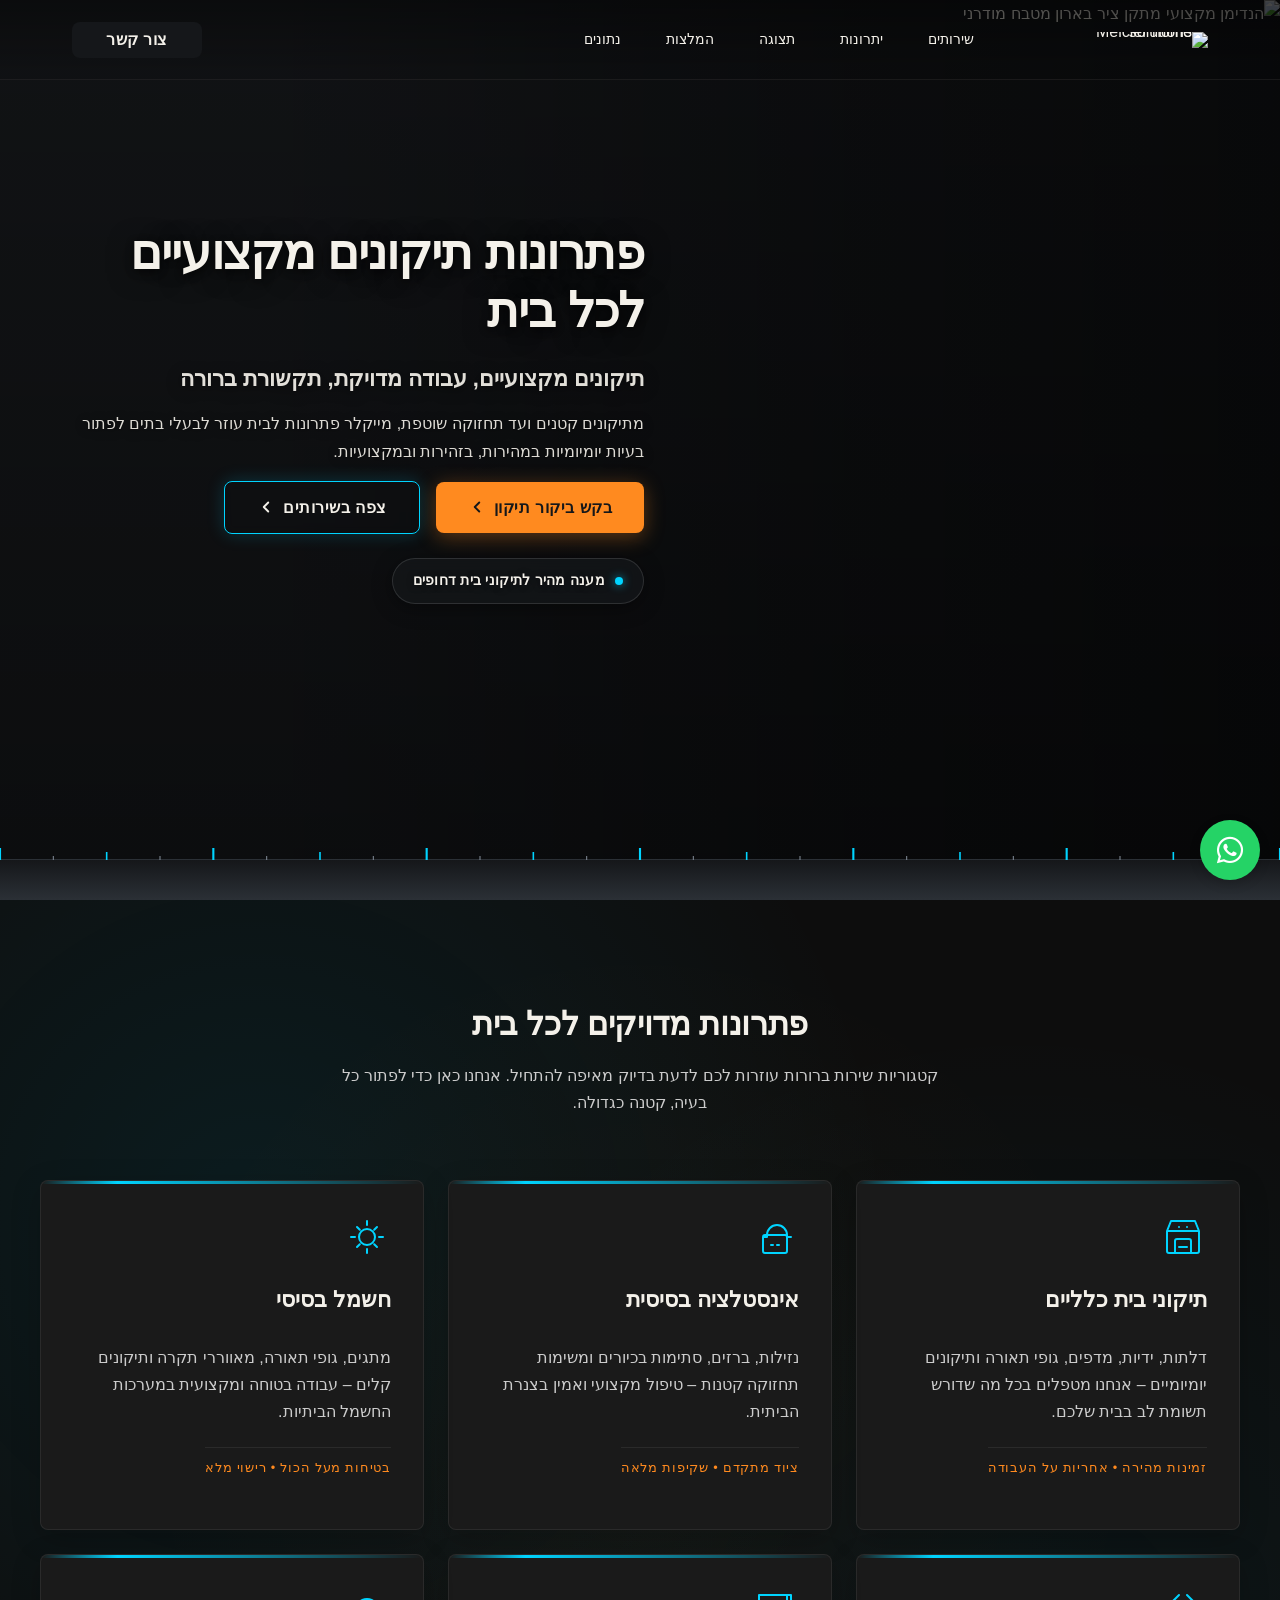
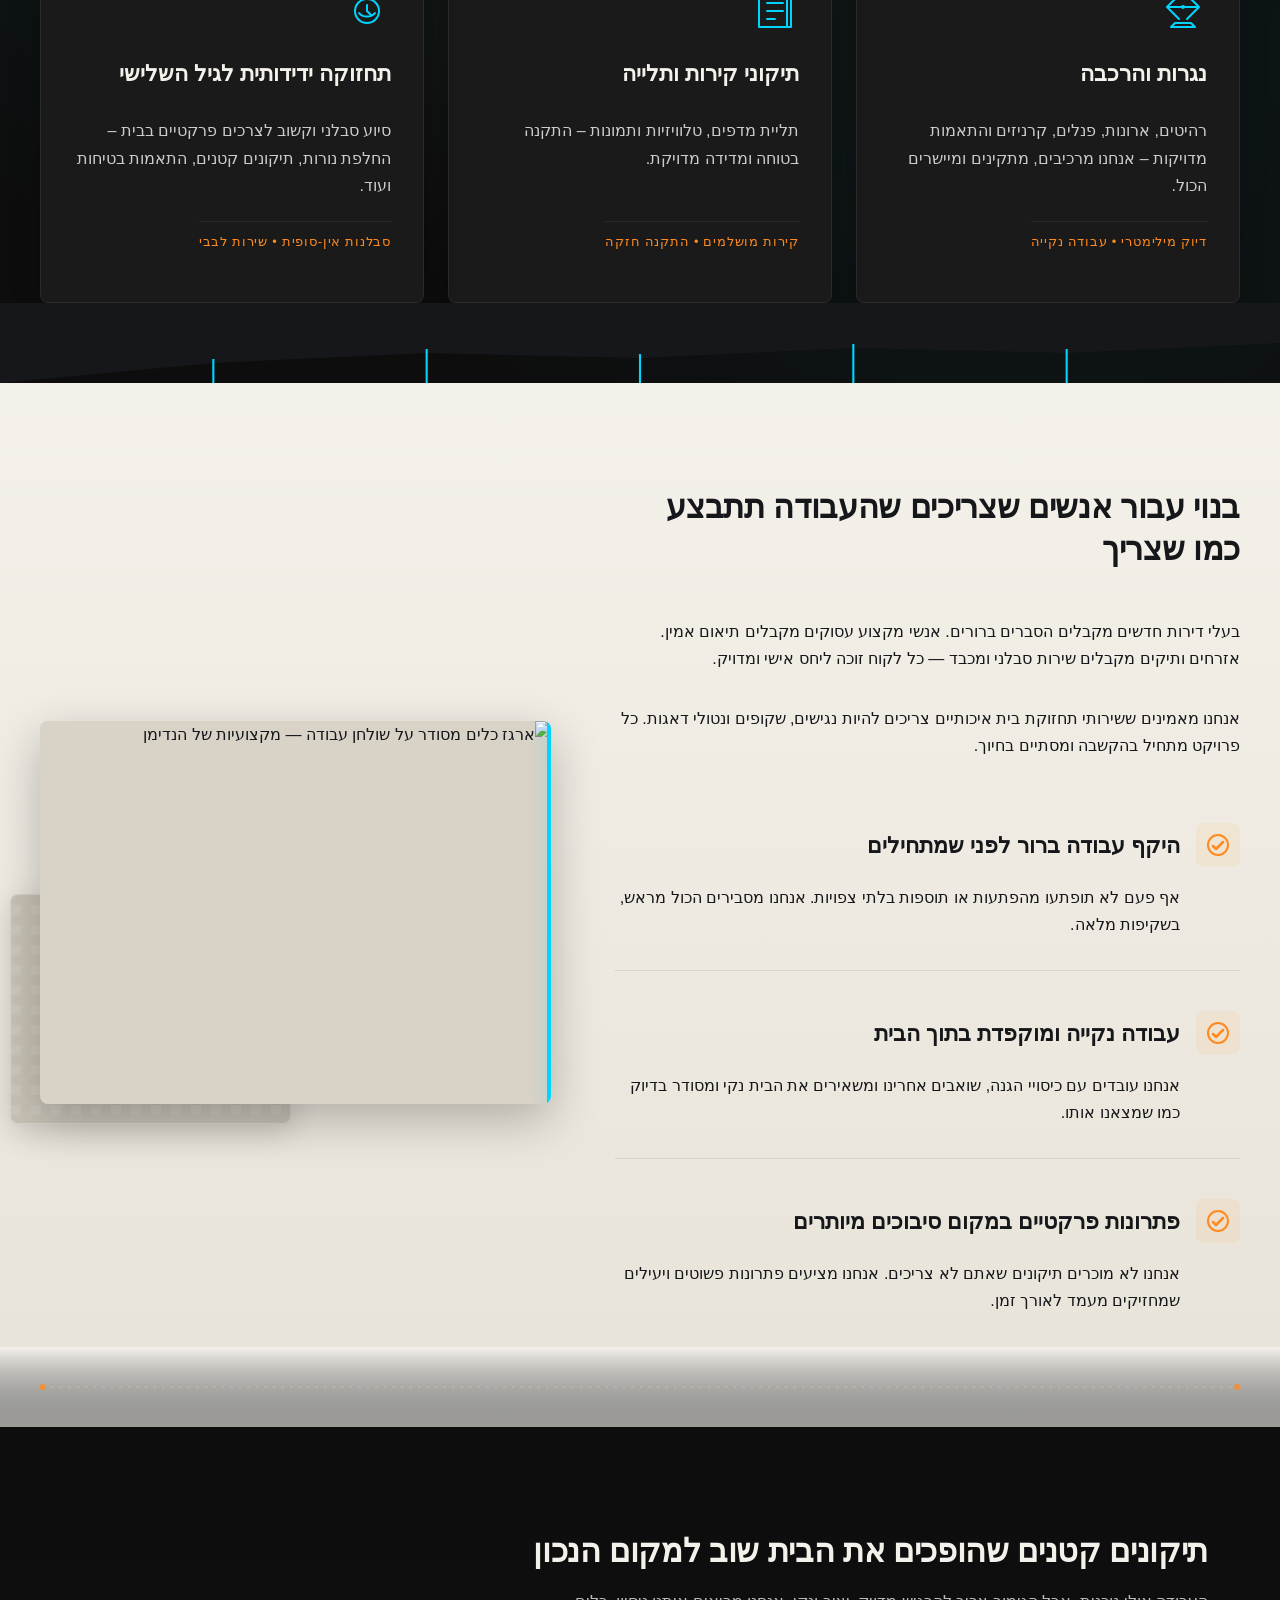
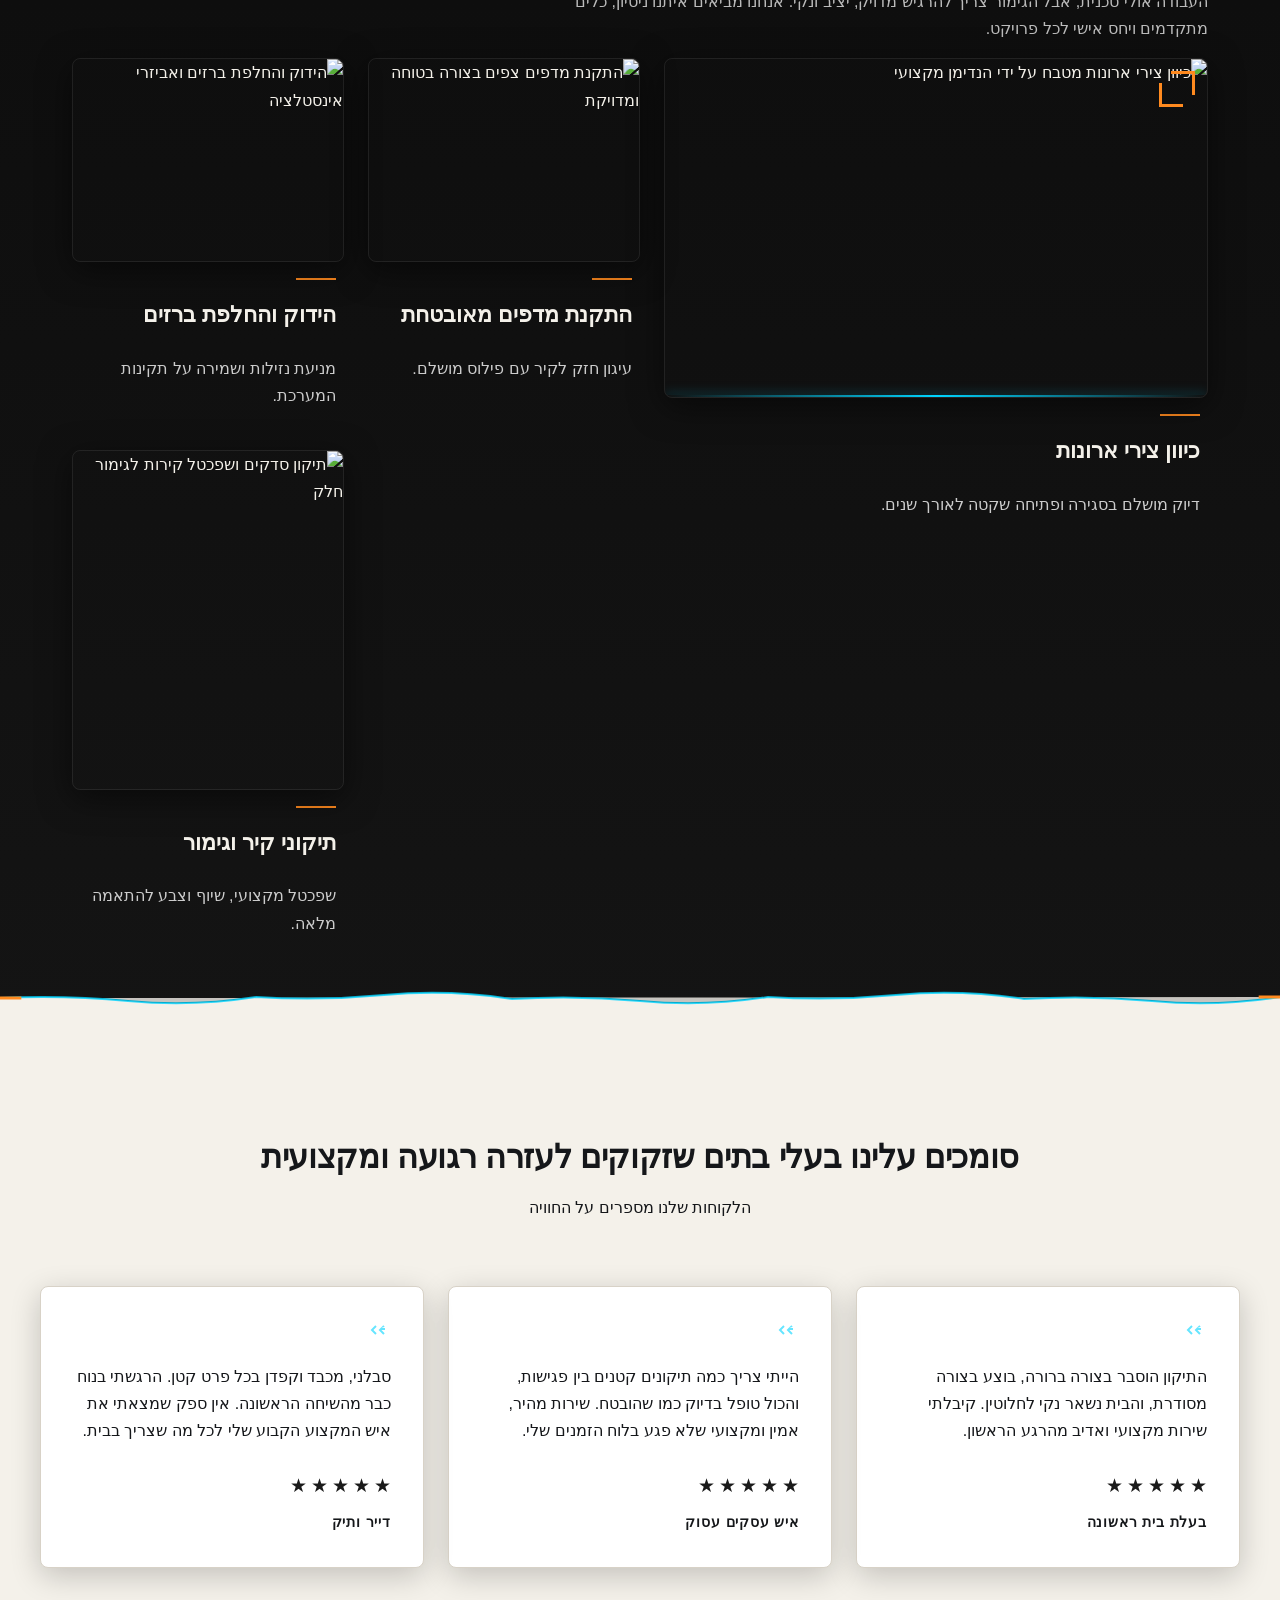
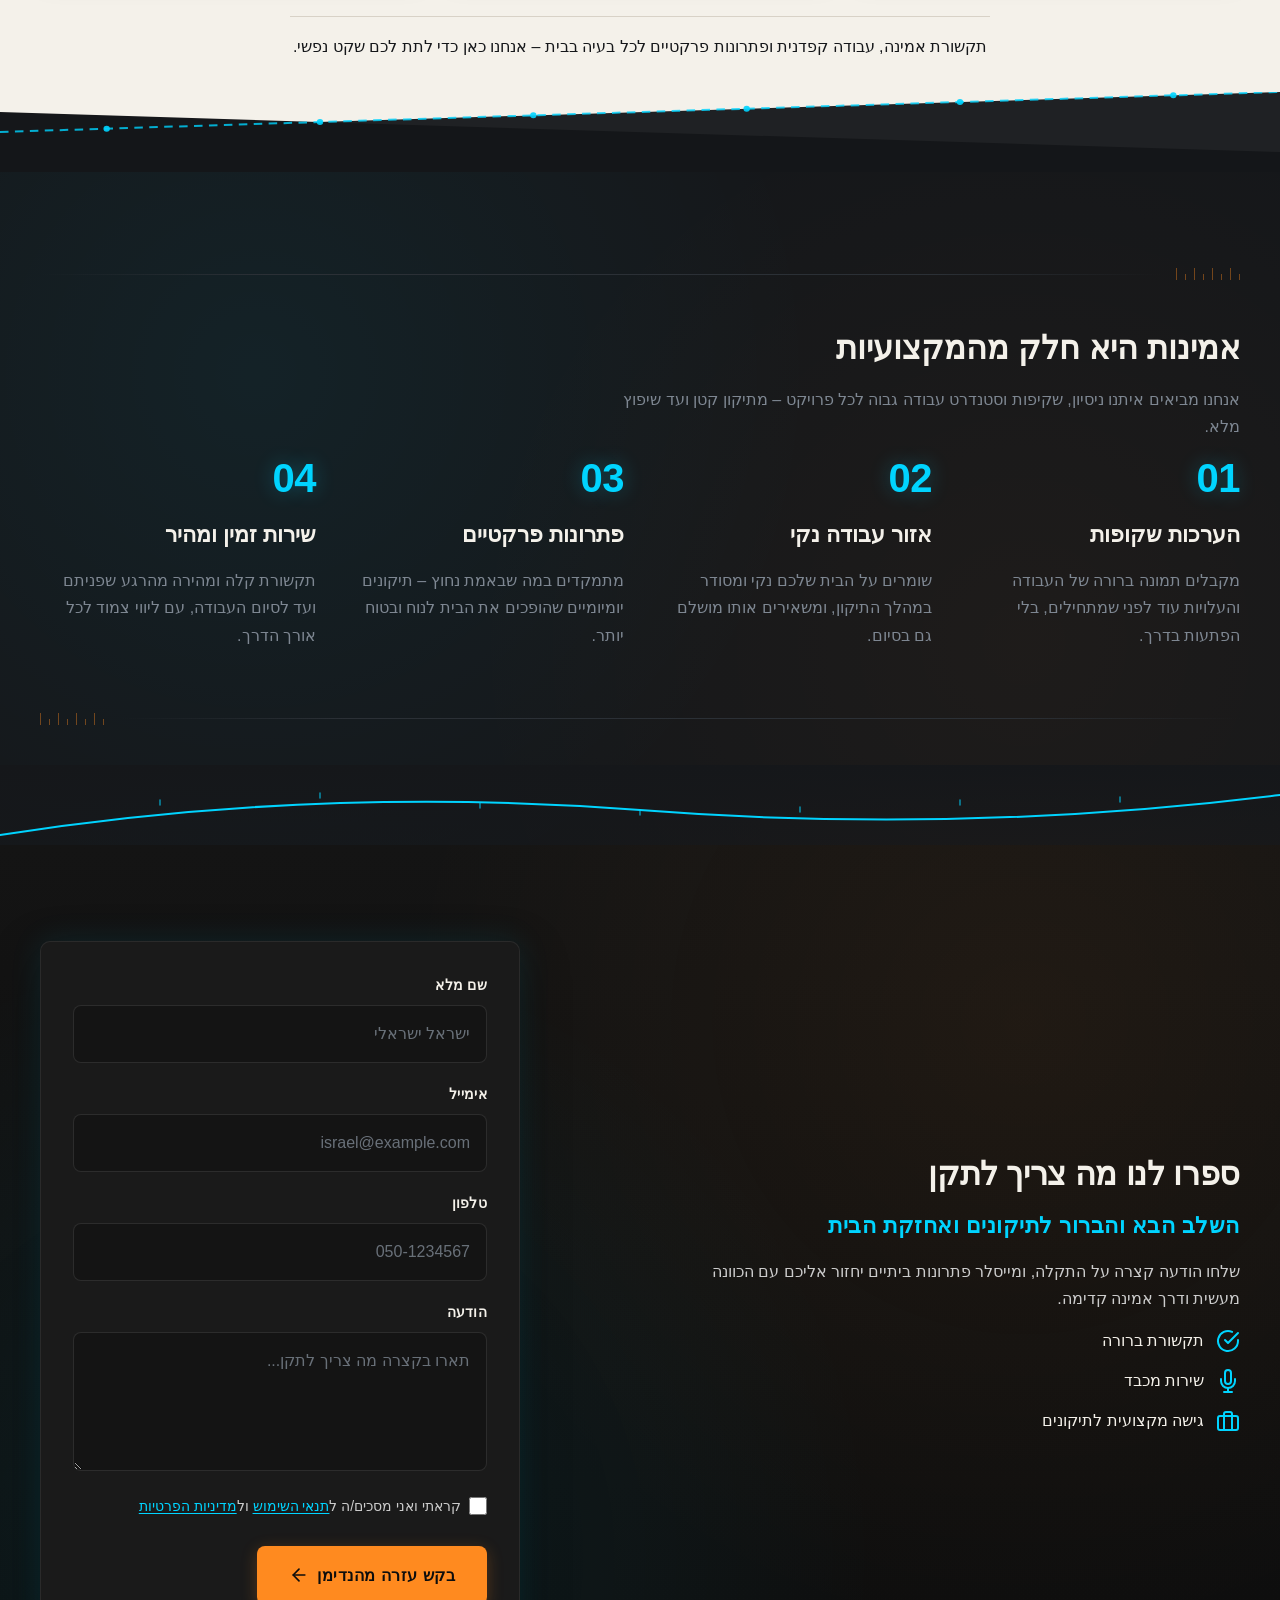
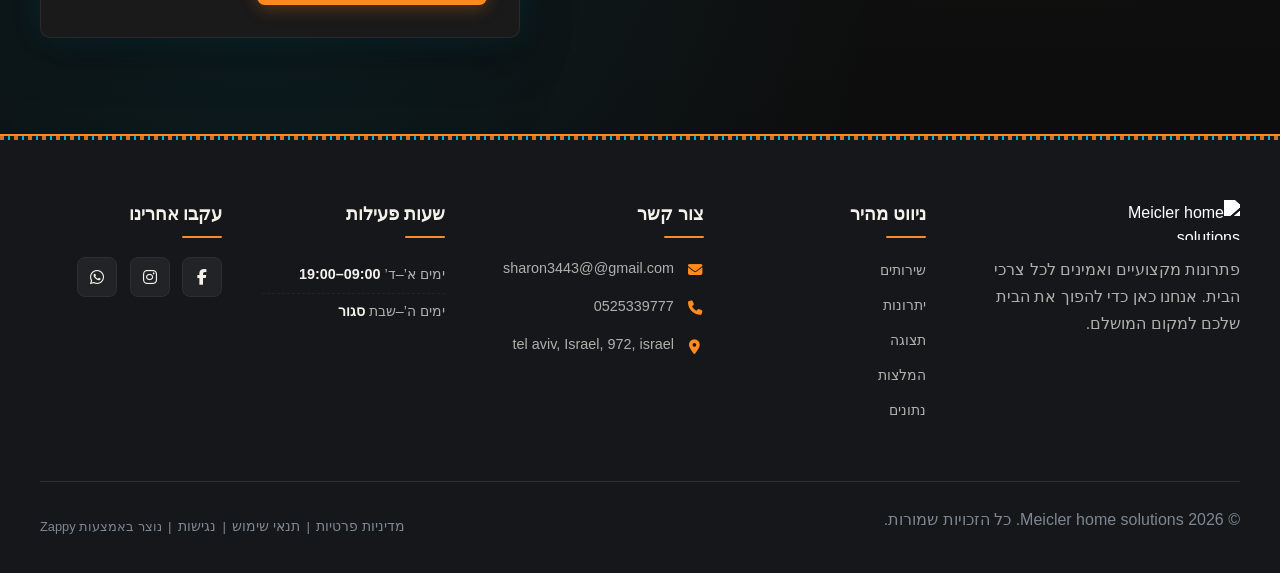
==== commit 73025d69: "Incremental sync: 1 page(s) — update_text" ====
--- a/public/index.html
+++ b/public/index.html
@@ -1 +1 @@
-<!doctype html><html dir="rtl" lang="he"><head><meta charset="UTF-8"><meta content="width=device-width,initial-scale=1" name="viewport"><meta content="index, follow" name="robots"><title>פתרונות אחזקת בית מקצועיים — Meicler home solutions</title><meta content="מחפשים שירותי טיפול לבית קרוב אלי? הצוות המקצועי שלנו מספק תיקונים, תחזוקה ושדרוגים עם אמינות ללא פשרות. לחצו עוד היום לשירות מהיר ואיכותי!" name="description"><meta content="שירותי טיפול לבית קרוב אלי, homewell care services, תיקוני בית מקצועיים, אחזקת בית, שירותי הנדימן" name="keywords"><link href="/assets/favicon.ico" rel="icon" type="image/x-icon"><link href="/assets/favicon-16x16.png" rel="icon" type="image/png" sizes="16x16"><link href="/assets/favicon-32x32.png" rel="icon" type="image/png" sizes="32x32"><link href="/assets/favicon-48x48.png" rel="icon" type="image/png" sizes="48x48"><link href="/assets/favicon-192x192.png" rel="icon" type="image/png" sizes="192x192"><link href="/assets/favicon-512x512.png" rel="icon" type="image/png" sizes="512x512"><link href="/assets/apple-touch-icon.png" rel="apple-touch-icon"><script>!function(){"use strict";var t="28eb7fc2-98ee-4e91-b0d3-9073452cdbd8",e="https://api.zappy5.com/api/analytics/track",a=18e5,n=2592e6,o=!0,i=!0,r=!0;var s=function(){var e="zappy_visitor_"+t,a=null;try{if(a=localStorage.getItem(e)){var o=JSON.parse(a),i=Date.now();if(i-o.created<n)return o.lastSeen=i,localStorage.setItem(e,JSON.stringify(o)),o.id}}catch(t){console.warn("Zappy Analytics: LocalStorage not available")}var r="zv_"+Date.now()+"_"+Math.random().toString(36).substr(2,9);try{localStorage.setItem(e,JSON.stringify({id:r,created:Date.now(),lastSeen:Date.now()}))}catch(t){}return r}(),c=function(){var e="zappy_session_"+t,n=null;try{if(n=sessionStorage.getItem(e)){var o=JSON.parse(n),i=Date.now();if(i-o.timestamp<a)return o.timestamp=i,sessionStorage.setItem(e,JSON.stringify(o)),o.id}}catch(t){console.warn("Zappy Analytics: SessionStorage not available")}var r="zs_"+Date.now()+"_"+Math.random().toString(36).substr(2,9);try{sessionStorage.setItem(e,JSON.stringify({id:r,timestamp:Date.now()}))}catch(t){}return r}();function l(a,n){n=n||{};var o={website_id:t,event_type:a,page_path:window.location.pathname,referrer:document.referrer||"direct",visitor_id:s,session_id:c,metadata:n};if(navigator.sendBeacon){var i=new Blob([JSON.stringify(o)],{type:"application/json"});navigator.sendBeacon(e,i)}else fetch(e,{method:"POST",headers:{"Content-Type":"application/json"},body:JSON.stringify(o),keepalive:!0}).catch(function(t){console.warn("Zappy Analytics: Failed to track event",t)})}o&&l("pageview",{title:document.title,url:window.location.href}),i&&document.addEventListener("click",function(t){var e=t.target;if("BUTTON"===e.tagName||e.closest("button")){var a="BUTTON"===e.tagName?e:e.closest("button");l("click",{element:"button",text:a.textContent.trim().substring(0,100),id:a.id||null,class:a.className||null})}else if("A"===e.tagName||e.closest("a")){var n="A"===e.tagName?e:e.closest("a");l("navigation",{element:"link",text:n.textContent.trim().substring(0,100),href:n.href,external:n.hostname!==window.location.hostname})}},!0),r&&document.addEventListener("submit",function(t){var e=t.target;l("form_submit",{form_id:e.id||null,form_name:e.name||null,form_action:e.action||null,form_method:e.method||"GET"})},!0);var d=Date.now();window.addEventListener("beforeunload",function(){l("page_unload",{time_on_page:Math.floor((Date.now()-d)/1e3),page_path:window.location.pathname})}),window.zappyAnalytics={track:l,getVisitorId:function(){return s},getSessionId:function(){return c}}}()</script><meta content="פתרונות אחזקת בית מקצועיים — Meicler home solutions" property="og:title"><meta content="מחפשים שירותי טיפול לבית קרוב אלי? הצוות המקצועי שלנו מספק תיקונים, תחזוקה ושדרוגים עם אמינות ללא פשרות. לחצו עוד היום לשירות מהיר ואיכותי!" property="og:description"><meta content="summary_large_image" name="twitter:card"><meta content="פתרונות אחזקת בית מקצועיים — Meicler home solutions" name="twitter:title"><meta content="מחפשים שירותי טיפול לבית קרוב אלי? הצוות המקצועי שלנו מספק תיקונים, תחזוקה ושדרוגים עם אמינות ללא פשרות. לחצו עוד היום לשירות מהיר ואיכותי!" name="twitter:description"><meta content="website" property="og:type"><meta content="he_IL" property="og:locale"><link href="https://cdnjs.cloudflare.com/ajax/libs/font-awesome/6.4.0/css/all.min.css" rel="stylesheet"><style>.skip-link{position:absolute;top:0;left:0;transform:translateY(-200%);padding:12px 18px;background:var(--bg-dark,#1a1a1a);color:var(--text-light,#fff);font-weight:600;border-radius:0 0 8px 0;z-index:10000}.skip-link:focus{transform:none;outline:2px solid var(--ring,#fff);outline-offset:2px}:focus-visible{outline:2px solid var(--ring,currentColor);outline-offset:3px}</style><link href="/assets/favicon.ico" rel="icon" type="image/x-icon"><link href="/assets/favicon-16x16.png" rel="icon" type="image/png" sizes="16x16"><link href="/assets/favicon-32x32.png" rel="icon" type="image/png" sizes="32x32"><link href="/assets/favicon-48x48.png" rel="icon" type="image/png" sizes="48x48"><link href="/assets/favicon-192x192.png" rel="icon" type="image/png" sizes="192x192"><link href="/assets/favicon-512x512.png" rel="icon" type="image/png" sizes="512x512"><link href="/assets/apple-touch-icon.png" rel="apple-touch-icon"><link href="https://cdn.jsdelivr.net/npm/vanilla-cookieconsent@3/dist/cookieconsent.css" rel="stylesheet"><script src="https://cdn.jsdelivr.net/npm/vanilla-cookieconsent@3/dist/cookieconsent.umd.js"></script><script src="https://cdn.jsdelivr.net/gh/mickidum/acc_toolbar/acctoolbar/acctoolbar.min.js"></script><link href="/styles.css" rel="stylesheet"><script>window.ZAPPY_WEBSITE_ID="28eb7fc2-98ee-4e91-b0d3-9073452cdbd8",window.ZAPPY_API_BASE="https://api.zappy5.com"</script><style id="zappy-dropdown-submenu-styles">#navMenu li:has(.sub-menu),.nav-menu li:has(.sub-menu),.navbar li:has(.sub-menu),nav li:has(.sub-menu){position:relative}#navMenu .sub-menu,.nav-menu .sub-menu,.navbar .sub-menu,nav .sub-menu{display:block!important;position:absolute!important;top:100%;left:0;min-width:220px;background:#fff;border-radius:8px;box-shadow:0 8px 25px rgba(0,0,0,.15);padding:8px 0;opacity:0;visibility:hidden;transform:translateY(10px);transition:all .3s ease;z-index:1000;list-style:none;pointer-events:none}#navMenu li:hover>.sub-menu,.nav-menu li:hover>.sub-menu,.navbar li:hover>.sub-menu,nav li:hover>.sub-menu{opacity:1!important;visibility:visible!important;transform:translateY(0)!important;pointer-events:auto!important}.sub-menu li{list-style:none;margin:0;padding:0}.sub-menu a{display:block!important;padding:10px 16px!important;color:var(--text-dark,#333)!important;font-weight:500;text-decoration:none;white-space:nowrap;transition:background-color .2s}.sub-menu .zappy-nav-child>a{padding-left:28px!important;font-size:.9em!important;opacity:.85!important}[dir=rtl] .sub-menu .zappy-nav-child>a,html[lang=ar] .sub-menu .zappy-nav-child>a,html[lang=he] .sub-menu .zappy-nav-child>a{padding-left:10px!important;padding-right:28px!important}.sub-menu .zappy-nav-parent>a{font-weight:600!important}.sub-menu a:hover{background-color:#f5f5f5}[dir=rtl] .nav-menu .sub-menu,[dir=rtl] .navbar .sub-menu,[dir=rtl] nav .sub-menu,html[lang=ar] .nav-menu .sub-menu,html[lang=ar] .navbar .sub-menu,html[lang=ar] nav .sub-menu,html[lang=he] .nav-menu .sub-menu,html[lang=he] .navbar .sub-menu,html[lang=he] nav .sub-menu{left:auto!important;right:0!important}.sub-menu:empty,.sub-menu:not(:has(li)):not(:has(> a)),.sub-menu:not(:has(li:not(.zappy-hidden-menu-item))):not(:has(> a)){display:none!important;opacity:0!important;visibility:hidden!important;pointer-events:none!important}li:has(.menu-group-title):hover>.sub-menu{opacity:1!important;visibility:visible!important;transform:translateY(0)!important;pointer-events:auto!important}#navMenu>li>.menu-group-title,.nav-menu>li>.menu-group-title{display:inline-block;padding:.5rem 1rem;cursor:default;user-select:none}@media (max-width:768px){#navMenu .sub-menu,.nav-menu .sub-menu,.navbar .sub-menu,nav .sub-menu{position:static!important;transform:none!important;box-shadow:none!important;background:0 0!important;max-height:0;overflow:hidden;opacity:0;visibility:hidden;transition:max-height .3s ease,opacity .3s ease;padding:0!important;border-radius:0!important}#navMenu .sub-menu.mobile-expanded,.nav-menu .sub-menu.mobile-expanded,.navbar .sub-menu.mobile-expanded{max-height:none!important;overflow-y:visible!important;opacity:1!important;visibility:visible!important;padding:8px 0 8px 16px!important}[dir=rtl] .sub-menu.mobile-expanded,html[lang=he] .sub-menu.mobile-expanded{padding:8px 16px 8px 0!important}#navMenu li:hover>.sub-menu,.nav-menu li:hover>.sub-menu,.navbar li:hover>.sub-menu,nav li:hover>.sub-menu{opacity:0;visibility:hidden;pointer-events:none}#navMenu li>.sub-menu.mobile-expanded,.nav-menu li>.sub-menu.mobile-expanded,.navbar li>.sub-menu.mobile-expanded,nav li>.sub-menu.mobile-expanded{opacity:1!important;visibility:visible!important;pointer-events:auto!important}#navMenu li:has(.sub-menu),.nav-menu li:has(.sub-menu),.navbar li:has(.sub-menu),nav li:has(.sub-menu){display:flex!important;flex-wrap:wrap!important;align-items:center!important;position:relative!important;min-height:44px!important}#navMenu li:has(.sub-menu)>a,.nav-menu li:has(.sub-menu)>a,.navbar li:has(.sub-menu)>a,nav li:has(.sub-menu)>a{flex:1!important;min-width:0!important}#navMenu li:has(.sub-menu)>.menu-group-title,.nav-menu li:has(.sub-menu)>.menu-group-title,.navbar li:has(.sub-menu)>.menu-group-title,nav li:has(.sub-menu)>.menu-group-title{flex:1!important;min-width:0!important;padding:0!important;line-height:inherit!important}#navMenu li:has(.sub-menu)>.sub-menu,.nav-menu li:has(.sub-menu)>.sub-menu,.navbar li:has(.sub-menu)>.sub-menu,nav li:has(.sub-menu)>.sub-menu{flex-basis:100%!important;width:100%!important}#navMenu li:has(.sub-menu)>a [class*=arrow],#navMenu li:has(.sub-menu)>a [class*=chevron],.nav-menu li:has(.sub-menu)>a .fa-angle-down,.nav-menu li:has(.sub-menu)>a .fa-chevron-down,.nav-menu li:has(.sub-menu)>a [class*=arrow],.nav-menu li:has(.sub-menu)>a [class*=chevron],nav li:has(.sub-menu)>a [class*=arrow],nav li:has(.sub-menu)>a [class*=chevron]{display:none!important;visibility:hidden!important}.mobile-submenu-toggle{display:flex!important;align-items:center!important;justify-content:center!important;width:44px!important;height:auto!important;background:0 0!important;border:none!important;cursor:pointer!important;color:var(--text-light)!important;position:static!important;flex-shrink:0!important;align-self:stretch!important;z-index:2!important;padding:0!important;margin:0!important}.mobile-submenu-toggle::after{content:''!important;width:0!important;height:0!important;border-left:6px solid transparent!important;border-right:6px solid transparent!important;border-top:7px solid currentColor!important;transition:transform .3s ease!important}.mobile-submenu-toggle.expanded::after{transform:rotate(180deg)!important}.sub-menu a{padding:10px 0!important;display:block!important;color:var(--text-light)!important;white-space:normal!important}.sub-menu .zappy-nav-child>a{padding-left:28px!important;font-size:.9em!important;opacity:.85!important}[dir=rtl] .sub-menu .zappy-nav-child>a,html[lang=ar] .sub-menu .zappy-nav-child>a,html[lang=he] .sub-menu .zappy-nav-child>a{padding-left:0!important;padding-right:28px!important}.sub-menu .zappy-nav-parent>a{font-weight:600!important}#navMenu.active,.nav-menu.active{max-width:100vw!important;overflow-x:hidden!important;box-sizing:border-box!important}.navbar .sub-menu li a,.zappy-products-dropdown .sub-menu a,nav.navbar .sub-menu li a{color:var(--text-light)!important}}@media (min-width:769px){.mobile-submenu-toggle{display:none!important}}</style><style id="zappy-widget-visibility">html[dir=rtl] .whatsapp-float{right:20px!important;left:auto!important}html:not([dir]) .whatsapp-float,html[dir=ltr] .whatsapp-float{left:20px!important;right:auto!important}html[dir=rtl] #mic-access-tool-general-button,html[dir=rtl] #mic-init-access-tool #mic-access-tool-general-button,html[dir=rtl] #mic-init-access-tool .mic-access-tool-general-button,html[dir=rtl] ._access-icon,html[dir=rtl] .mic-access-tool-general-button{left:20px!important;right:auto!important}html:not([dir]) #mic-access-tool-general-button,html:not([dir]) #mic-init-access-tool #mic-access-tool-general-button,html:not([dir]) #mic-init-access-tool .mic-access-tool-general-button,html:not([dir]) ._access-icon,html:not([dir]) .mic-access-tool-general-button,html[dir=ltr] #mic-access-tool-general-button,html[dir=ltr] #mic-init-access-tool #mic-access-tool-general-button,html[dir=ltr] #mic-init-access-tool .mic-access-tool-general-button,html[dir=ltr] ._access-icon,html[dir=ltr] .mic-access-tool-general-button{right:20px!important;left:auto!important}@media (max-width:768px){.whatsapp-float{display:flex!important}}@media (min-width:769px){.whatsapp-float{display:flex!important}}@media (max-width:768px){#mic-access-tool-general-button,#mic-init-access-tool #mic-access-tool-general-button,#mic-init-access-tool .mic-access-tool-general-button,._access-icon,.mic-access-tool-general-button{display:flex!important;visibility:visible!important;opacity:1!important;pointer-events:auto!important}#mic-access-tool-box.opened-mic-access-tool,#mic-init-access-tool #mic-access-tool-box.opened-mic-access-tool,.mic-access-tool-box.opened-mic-access-tool{visibility:visible!important;opacity:1!important;pointer-events:auto!important}}@media (min-width:769px){#mic-access-tool-general-button,#mic-init-access-tool #mic-access-tool-general-button,#mic-init-access-tool .mic-access-tool-general-button,._access-icon,.mic-access-tool-general-button{display:flex!important;visibility:visible!important;opacity:1!important;pointer-events:auto!important}#mic-access-tool-box.opened-mic-access-tool,#mic-init-access-tool #mic-access-tool-box.opened-mic-access-tool,.mic-access-tool-box.opened-mic-access-tool{visibility:visible!important;opacity:1!important;pointer-events:auto!important}}</style></head><body><a href="#main" class="skip-link">דלג לתוכן הראשי</a><nav class="navbar" dir="rtl"><button class="mobile-toggle" aria-label="Menu" id="mobileToggle"><svg viewBox="0 0 24 24" fill="none" height="24" width="24" class="hamburger-icon"><path d="M3 12h18M3 6h18M3 18h18" stroke="currentColor" stroke-width="2" stroke-linecap="round"></path></svg> <svg viewBox="0 0 24 24" fill="none" height="24" width="24" class="close-icon" style="display:none"><path d="M18 6L6 18M6 6l12 12" stroke="currentColor" stroke-width="2" stroke-linecap="round"></path></svg></button> <button class="phone-header-btn" aria-label="Call" data-phone="0525339777"><svg viewBox="0 0 24 24" fill="currentColor" height="20" width="20"><path d="M22 16.92v3a2 2 0 0 1-2.18 2 19.79 19.79 0 0 1-8.63-3.07 19.5 19.5 0 0 1-6-6 19.79 19.79 0 0 1-3.07-8.67A2 2 0 0 1 4.11 2h3a2 2 0 0 1 2 1.72 12.84 12.84 0 0 0 .7 2.81 2 2 0 0 1-.45 2.11L8.09 9.91a16 16 0 0 0 6 6l1.27-1.27a2 2 0 0 1 2.11-.45 12.84 12.84 0 0 0 2.81.7A2 2 0 0 1 22 16.92z"></path></svg></button><div class="nav-container"><div class="nav-right-group"><div class="nav-brand"><a href="/" class="logo-link"><img alt="Meicler home solutions" src="/assets/site-----image-1.webp" class="logo"></a></div><ul class="nav-menu" id="navMenu"><li><a href="#services">שירותים</a></li><li><a href="#benefits">יתרונות</a></li><li><a href="#showcase">תצוגה</a></li><li><a href="#testimonials">המלצות</a></li><li><a href="#stats">נתונים</a></li><li class="mobile-contact-link nav-cta-mobile-item"><a href="#contact" class="nav-cta-btn">צור קשר</a></li></ul></div><div class="nav-cta-container"><a href="#contact" class="nav-cta-btn">צור קשר</a></div></div></nav><script>window.addEventListener("load",function(){const e=document.querySelector(".navbar, nav, header");if(!e)return void console.log("[Navbar] Navbar element not found");let t=document.getElementById("mobileToggle")||document.querySelector(".mobile-toggle")||document.querySelector(".hamburger")||document.querySelector(".hamburger-menu")||document.querySelector(".menu-toggle")||document.querySelector(".burger-menu")||document.querySelector('[aria-label="Menu"]')||document.querySelector('[aria-label="תפריט"]');const o=document.querySelector(".phone-header-btn"),n=window.getComputedStyle(e);let r=n.backgroundColor;if(console.log("[Navbar] Initial navbar background:",r),"transparent"===r||"rgba(0, 0, 0, 0)"===r||r.startsWith("rgba")&&r.includes(", 0)")){const e=n.backgroundImage;if(e&&"none"!==e)console.log("[Navbar] Navbar has background image/gradient, using dark text"),r="rgb(240, 240, 240)";else{const e=window.getComputedStyle(document.body).backgroundColor;console.log("[Navbar] Navbar transparent, using body background:",e),r=e}}const a=r.match(/\d+/g);if(a&&a.length>=3){const e=(.299*parseInt(a[0])+.587*parseInt(a[1])+.114*parseInt(a[2]))/255;console.log("[Navbar] Mobile button colors preserved from Claude CSS (luminance:",e.toFixed(2)+")");const n=document.createElement("style");n.id="zappy-mobile-nav-fix";document.documentElement.lang;document.documentElement.dir,n.textContent='\n        /* Hide mobile buttons on desktop, show only on mobile */\n        @media (min-width: 769px) {\n          .mobile-toggle,\n          .phone-header-btn {\n            display: none !important;\n          }\n        }\n        \n        /* Show and position mobile buttons correctly on mobile */\n        @media (max-width: 768px) {\n          .navbar,\n          nav.navbar {\n            min-height: 70px !important;\n          }\n\n          .mobile-toggle,\n          .phone-header-btn {\n            position: absolute !important;\n            top: 0 !important;\n            bottom: 0 !important;\n            margin-top: auto !important;\n            margin-bottom: auto !important;\n            transform: none !important;\n            z-index: 1001 !important;\n            display: flex !important;\n            align-items: center !important;\n            justify-content: center !important;\n            width: 36px !important;\n            height: 36px !important;\n            border-radius: 50% !important;\n            border: none !important;\n            cursor: pointer !important;\n            padding: 6px !important;\n            background: none !important;\n            color: var(--nav-text, var(--text-light)) !important;\n            touch-action: manipulation !important;\n            -webkit-tap-highlight-color: transparent !important;\n          }\n\n          html[data-zappy-site-type="ecommerce"] .phone-header-btn,\n          body[data-zappy-site-type="ecommerce"] .phone-header-btn,\n          html[data-zappy-site-type="ecommerce"] header .phone-header-btn,\n          html[data-zappy-site-type="ecommerce"] nav .phone-header-btn {\n            display: none !important;\n            visibility: hidden !important;\n            width: 0 !important;\n            height: 0 !important;\n            min-width: 0 !important;\n            overflow: hidden !important;\n          }\n          \n          /* LTR positioning (default): hamburger LEFT, phone RIGHT */\n          html:not([dir="rtl"]):not([lang="he"]):not([lang="ar"]) .mobile-toggle,\n          html[dir="ltr"] .mobile-toggle {\n            left: 12px !important;\n            right: auto !important;\n          }\n          html:not([dir="rtl"]):not([lang="he"]):not([lang="ar"]) .phone-header-btn,\n          html[dir="ltr"] .phone-header-btn {\n            right: 12px !important;\n            left: auto !important;\n          }\n          \n          /* RTL positioning: hamburger RIGHT, phone LEFT */\n          html[dir="rtl"] .mobile-toggle,\n          html[lang="he"] .mobile-toggle,\n          html[lang="ar"] .mobile-toggle {\n            right: 12px !important;\n            left: auto !important;\n          }\n          html[dir="rtl"] .phone-header-btn,\n          html[lang="he"] .phone-header-btn,\n          html[lang="ar"] .phone-header-btn {\n            left: 12px !important;\n            right: auto !important;\n          }\n          \n          /* CRITICAL: Ensure nav-container has min-height on mobile */\n          /* All children are positioned absolutely/fixed on mobile, so height:auto collapses to 0 */\n          .nav-container {\n            min-height: 70px !important;\n            position: relative !important;\n          }\n          \n          /* Ensure SVG icons are properly sized and inherit color */\n          .mobile-toggle svg,\n          .phone-header-btn svg {\n            width: 24px !important;\n            height: 24px !important;\n            /* Don\'t force display - let JavaScript control hamburger/close toggle */\n          }\n          \n          /* Reset nav-cta-container on mobile - remove desktop box-shadow/padding */\n          /* that creates a visible ghost box when CTA button is hidden */\n          .nav-cta-container {\n            box-shadow: none !important;\n            padding: 0 !important;\n          }\n          \n          /* Hide nav-cta-container entirely on mobile when there\'s no lang-switcher */\n          /* (only the CTA button is inside, and it\'s hidden on mobile) */\n          .nav-cta-container:not(:has(.lang-switcher)) {\n            display: none !important;\n          }\n          \n          /* CRITICAL: Prevent hero image fade gradient from bleeding over headline text */\n          /* The .image-fade-gradient has bottom: -30px (extends below parent) */\n          /* On mobile stacked layout, this overlaps the h1 text below the image */\n          .hero-image-column {\n            overflow: hidden !important;\n          }\n          .image-fade-gradient {\n            bottom: 0 !important;\n          }\n          \n          /* Hide desktop language switcher on mobile - hamburger menu handles it */\n          /* High specificity to override stored CSS */\n          .lang-switcher,\n          .nav-cta-container .lang-switcher,\n          .nav-container .lang-switcher,\n          .navbar .lang-switcher,\n          .navbar .nav-cta-container .lang-switcher {\n            display: none !important;\n          }\n        }\n      ';const r=document.getElementById("zappy-mobile-nav-fix");r&&r.remove(),document.head.appendChild(n),console.log("[Navbar] Critical CSS injected for mobile nav positioning");const i=window.innerWidth<=768;if(t){const e=t.querySelector(".hamburger-icon"),o=t.querySelector(".close-icon");e&&(e.style.setProperty("width","24px","important"),e.style.setProperty("height","24px","important"),e.style.setProperty("display","block","important")),o&&(o.style.setProperty("width","24px","important"),o.style.setProperty("height","24px","important"),o.style.setProperty("display","none","important")),i?(t.style.setProperty("position","absolute","important"),t.style.setProperty("top","0","important"),t.style.setProperty("bottom","0","important"),t.style.setProperty("margin-top","auto","important"),t.style.setProperty("margin-bottom","auto","important"),t.style.setProperty("transform","none","important"),t.style.setProperty("z-index","1001","important"),t.style.removeProperty("left"),t.style.removeProperty("right"),console.log("[Navbar] Mobile toggle positioning applied (mobile viewport)")):(t.style.removeProperty("position"),t.style.removeProperty("top"),t.style.removeProperty("transform"),t.style.removeProperty("z-index"),t.style.removeProperty("left"),t.style.removeProperty("right"),console.log("[Navbar] Desktop viewport - cleared mobile toggle inline positioning"))}if(o){const e=o.querySelector("svg");e&&(e.style.width="24px",e.style.height="24px",e.setAttribute("width","24"),e.setAttribute("height","24")),i?(o.style.setProperty("position","absolute","important"),o.style.setProperty("top","0","important"),o.style.setProperty("bottom","0","important"),o.style.setProperty("margin-top","auto","important"),o.style.setProperty("margin-bottom","auto","important"),o.style.setProperty("transform","none","important"),o.style.setProperty("z-index","1001","important"),o.style.removeProperty("left"),o.style.removeProperty("right"),console.log("[Navbar] Phone button positioning applied (mobile viewport)")):(o.style.removeProperty("position"),o.style.removeProperty("top"),o.style.removeProperty("transform"),o.style.removeProperty("z-index"),o.style.removeProperty("left"),o.style.removeProperty("right"),console.log("[Navbar] Desktop viewport - cleared phone button inline positioning"))}}else console.log("[Navbar] Could not parse background color:",r);t=document.getElementById("mobileToggle")||document.querySelector(".mobile-toggle")||document.querySelector(".hamburger")||document.querySelector(".hamburger-menu")||document.querySelector(".menu-toggle")||document.querySelector(".burger-menu")||document.querySelector('[aria-label="Menu"]')||document.querySelector('[aria-label="תפריט"]');const i=document.getElementById("navMenu")||document.querySelector(".nav-menu")||document.querySelector(".nav-links")||document.querySelector("nav ul:not(.submenu)");if(!t||!i)return void console.log("[Navbar] Mobile toggle or menu not found:",{toggle:!!t,menu:!!i});i.id||(i.id="navMenu"),console.log("[Navbar] Initializing mobile menu...");const l=t.cloneNode(!0);t.parentNode.replaceChild(l,t);var s=0;function p(e){var t=Date.now();t-s<300||(s=t,function(e){e.preventDefault(),e.stopPropagation();const t=l.querySelector(".hamburger-icon"),o=l.querySelector(".close-icon");i.classList.contains("active")?(i.classList.remove("active"),t&&t.style.setProperty("display","block","important"),o&&o.style.setProperty("display","none","important"),document.body.style.overflow="",document.body.classList.remove("menu-open"),console.log("[Navbar] Menu closed")):(i.classList.add("active"),t&&t.style.setProperty("display","none","important"),o&&o.style.setProperty("display","block","important"),document.body.style.overflow="hidden",document.body.classList.add("menu-open"),console.log("[Navbar] Menu opened"))}(e))}l.addEventListener("click",p),l.addEventListener("touchend",p),document.addEventListener("keydown",function(e){if(("Escape"===e.key||"Esc"===e.key)&&i.classList.contains("active")){const e=l.querySelector(".hamburger-icon"),t=l.querySelector(".close-icon");i.classList.remove("active"),e&&e.style.setProperty("display","block","important"),t&&t.style.setProperty("display","none","important"),document.body.style.overflow="",document.body.classList.remove("menu-open"),console.log("[Navbar] Menu closed (Escape)")}}),i.querySelectorAll("a").forEach(function(e){e.addEventListener("click",function(){if("#"===this.getAttribute("href"))return;const e=l.querySelector(".hamburger-icon"),t=l.querySelector(".close-icon");i.classList.remove("active"),e&&e.style.setProperty("display","block","important"),t&&t.style.setProperty("display","none","important"),document.body.style.overflow="",document.body.classList.remove("menu-open"),console.log("[Navbar] Menu closed (link clicked)")})});var m=i.querySelectorAll(".dropdown-toggle");m.forEach(function(e){e.addEventListener("click",function(e){e.preventDefault(),e.stopPropagation();var t=this.closest(".nav-dropdown");t&&(t.parentNode.querySelectorAll(".nav-dropdown.open").forEach(function(e){e!==t&&e.classList.remove("open")}),t.classList.toggle("open"),console.log("[Navbar] Dropdown toggled:",t.classList.contains("open")?"open":"closed"))})}),document.addEventListener("click",function(e){e.target.closest(".nav-dropdown")||document.querySelectorAll(".nav-dropdown.open").forEach(function(e){e.classList.remove("open")})}),console.log("[Navbar] Dropdown handlers initialized for "+m.length+" dropdowns"),o&&o.addEventListener("click",function(){const e=document.querySelectorAll('a[href^="tel:"]'),t=e.length>0?e[0].getAttribute("href").replace("tel:",""):"0525339777";window.location.href="tel:"+t,console.log("[Navbar] Phone button clicked")}),console.log("[Navbar] Mobile menu initialized successfully")})</script><main id="main"><section class="index-hero-section" data-band-index="0" data-layout-spec="בית-hero" id="hero" data-hero-type="fullscreen-scrim"><div class="index-hero-section__bg-wrapper"><img alt="הנדימן מקצועי מתקן ציר בארון מטבח מודרני" src="/assets/site-index-hero-image-1.webp" data-context="Close-up low-light photograph of a professional handyman hands tightening a cabinet hinge with a screwdriver inside a modern kitchen. Subtle cyan highlights on metal tools, warm orange practical light glow in the background distance, realistic shadows, premium cinematic mood." data-placeholder="index-hero-image-1" height="1080" loading="eager" width="1920" class="index-hero-section__bg-img" data-hero-bg="true" fetchpriority="high"></div><div class="index-hero-section__scrim" aria-hidden="true"></div><div class="index-hero-section__overlay"><h1 class="index-hero-section__headline">פתרונות תיקונים מקצועיים לכל בית</h1><h3 class="index-hero-section__subtitle">תיקונים אמינים, עבודה מדויקת, תקשורת ברורה</h3><p class="index-hero-section__body">מתיקונים קטנים ועד תחזוקה שוטפת, מייסלר פתרונות לבית עוזר לבעלי בתים לפתור בעיות יומיומיות במהירות, בזהירות ובמקצועיות.</p><div class="index-hero-section__ctas"><a href="#contact" class="index-hero-section__btn index-hero-section__btn--primary"><span>בקש ביקור תיקון</span> <svg viewBox="0 0 24 24" fill="none" data-element-type="icon" data-icon-type="svg" height="18" width="18" stroke="currentColor" stroke-linecap="round" stroke-linejoin="round" stroke-width="2.5"><polyline points="15 18 9 12 15 6"></polyline></svg> </a><a href="#services" class="index-hero-section__btn index-hero-section__btn--secondary"><span>צפה בשירותים</span> <svg viewBox="0 0 24 24" fill="none" data-element-type="icon" data-icon-type="svg" height="18" width="18" stroke="currentColor" stroke-linecap="round" stroke-linejoin="round" stroke-width="2.5"><polyline points="15 18 9 12 15 6"></polyline></svg></a></div><div class="index-hero-section__chip"><span class="index-hero-section__chip-dot"></span> <span class="index-hero-section__chip-text">מענה מהיר לתיקוני בית דחופים</span></div></div><div class="index-hero-section__divider-wrapper"><svg viewBox="0 0 1200 80" xmlns="http://www.w3.org/2000/svg" preserveAspectRatio="none" aria-hidden="true" data-no-icon-edit="true"><defs><linearGradient id="measuringTapeGrad" x1="0" x2="0" y1="0" y2="1"><stop offset="0%" stop-color="#15171A"></stop><stop offset="100%" stop-color="#2B3036"></stop></linearGradient></defs><line x1="0" x2="1200" y1="40" y2="40" stroke="#2B3036" stroke-width="2"></line><line x1="0" x2="0" y1="40" y2="28" stroke="#00D4FF" stroke-width="2"></line><line x1="100" x2="100" y1="40" y2="32" stroke="#00D4FF" stroke-width="1.5"></line><line x1="200" x2="200" y1="40" y2="28" stroke="#00D4FF" stroke-width="2"></line><line x1="300" x2="300" y1="40" y2="32" stroke="#00D4FF" stroke-width="1.5"></line><line x1="400" x2="400" y1="40" y2="28" stroke="#00D4FF" stroke-width="2"></line><line x1="500" x2="500" y1="40" y2="32" stroke="#00D4FF" stroke-width="1.5"></line><line x1="600" x2="600" y1="40" y2="28" stroke="#00D4FF" stroke-width="2"></line><line x1="700" x2="700" y1="40" y2="32" stroke="#00D4FF" stroke-width="1.5"></line><line x1="800" x2="800" y1="40" y2="28" stroke="#00D4FF" stroke-width="2"></line><line x1="900" x2="900" y1="40" y2="32" stroke="#00D4FF" stroke-width="1.5"></line><line x1="1000" x2="1000" y1="40" y2="28" stroke="#00D4FF" stroke-width="2"></line><line x1="1100" x2="1100" y1="40" y2="32" stroke="#00D4FF" stroke-width="1.5"></line><line x1="1200" x2="1200" y1="40" y2="28" stroke="#00D4FF" stroke-width="2"></line><line x1="50" x2="50" y1="40" y2="36" stroke="#7E8792" stroke-width="1"></line><line x1="150" x2="150" y1="40" y2="36" stroke="#7E8792" stroke-width="1"></line><line x1="250" x2="250" y1="40" y2="36" stroke="#7E8792" stroke-width="1"></line><line x1="350" x2="350" y1="40" y2="36" stroke="#7E8792" stroke-width="1"></line><line x1="450" x2="450" y1="40" y2="36" stroke="#7E8792" stroke-width="1"></line><line x1="550" x2="550" y1="40" y2="36" stroke="#7E8792" stroke-width="1"></line><line x1="650" x2="650" y1="40" y2="36" stroke="#7E8792" stroke-width="1"></line><line x1="750" x2="750" y1="40" y2="36" stroke="#7E8792" stroke-width="1"></line><line x1="850" x2="850" y1="40" y2="36" stroke="#7E8792" stroke-width="1"></line><line x1="950" x2="950" y1="40" y2="36" stroke="#7E8792" stroke-width="1"></line><line x1="1050" x2="1050" y1="40" y2="36" stroke="#7E8792" stroke-width="1"></line><line x1="1150" x2="1150" y1="40" y2="36" stroke="#7E8792" stroke-width="1"></line><rect height="40" width="1200" x="0" y="40" fill="url(#measuringTapeGrad)"></rect></svg></div></section><section class="index-services-section" data-band-index="1" data-layout-spec="בית-services" id="services" data-bg="dark" data-section-type="services"><div class="index-services-section__container"><header class="index-services-section__header"><h2 class="index-services-section__title">פתרונות מדויקים לכל בית</h2><p class="index-services-section__intro">קטגוריות שירות ברורות עוזרות לכם לדעת בדיוק מאיפה להתחיל. אנחנו כאן כדי לפתור כל בעיה, קטנה כגדולה.</p></header><div class="index-services-section__grid"><article class="index-services-card" data-grid-item-index="0"><div class="index-services-card__icon" data-element-type="icon" data-icon-type="svg"><svg viewBox="0 0 48 48" fill="none" data-element-type="icon" data-icon-type="svg" xmlns="http://www.w3.org/2000/svg" data-element-id="icon-1782897126272-bs7l33jel"><path d="M8 18H40M8 18V38C8 39.1046 8.89543 40 10 40H16M8 18L12 8H36L40 18M16 40H32M16 40V28C16 26.8954 16.8954 26 18 26H30C31.1046 26 32 26.8954 32 28V40M32 40H38C39.1046 40 40 39.1046 40 38V18" stroke="currentColor" stroke-width="2" stroke-linecap="round" stroke-linejoin="round"></path><path d="M20 34H28" stroke="currentColor" stroke-width="2" stroke-linecap="round"></path><circle cx="20" cy="14" r="1" fill="currentColor"></circle><circle cx="28" cy="14" r="1" fill="currentColor"></circle></svg></div><h3 class="index-services-card__title">תיקוני בית כלליים</h3><p class="index-services-card__desc">דלתות, ידיות, מדפים, גופי תאורה ותיקונים יומיומיים – אנחנו מטפלים בכל מה שדורש תשומת לב בבית שלכם.</p><p class="zappy-editable"><span class="index-services-card__detail">זמינות מהירה • אחריות על העבודה</span></p></article><article class="index-services-card" data-grid-item-index="1"><div class="index-services-card__icon" data-element-type="icon" data-icon-type="svg"><svg viewBox="0 0 48 48" fill="none" data-element-type="icon" data-icon-type="svg" xmlns="http://www.w3.org/2000/svg" data-element-id="icon-1782897126272-xuhri3oc7"><path d="M12 24H16M12 24V38C12 39.1046 12.8954 40 14 40H34C35.1046 40 36 39.1046 36 38V24M12 24C12 22.8954 12.8954 22 14 22H34C35.1046 22 36 22.8954 36 24M36 24H40M16 24V22C16 16.4772 20.4772 12 26 12C31.5228 12 36 16.4772 36 22V24M20 32H22M26 32H28" stroke="currentColor" stroke-width="2" stroke-linecap="round" stroke-linejoin="round"></path></svg></div><h3 class="index-services-card__title">אינסטלציה בסיסית</h3><p class="index-services-card__desc">נזילות, ברזים, סתימות בכיורים ומשימות תחזוקה קטנות – טיפול מקצועי ואמין בצנרת הביתית.</p><p class="zappy-editable"><span class="index-services-card__detail">ציוד מתקדם • שקיפות מלאה</span></p></article><article class="index-services-card" data-grid-item-index="2"><div class="index-services-card__icon" data-element-type="icon" data-icon-type="svg"><svg viewBox="0 0 48 48" fill="none" data-element-type="icon" data-icon-type="svg" xmlns="http://www.w3.org/2000/svg" data-element-id="icon-1782897126272-3vd57s8d8"><path d="M24 8V12M24 36V40M8 24H12M36 24H40M14 14L16.8 16.8M31.2 31.2L34 34M14 34L16.8 31.2M31.2 16.8L34 14M24 16C19.5817 16 16 19.5817 16 24C16 28.4183 19.5817 32 24 32C28.4183 32 32 28.4183 32 24C32 19.5817 28.4183 16 24 16Z" stroke="currentColor" stroke-width="2" stroke-linecap="round" stroke-linejoin="round"></path></svg></div><h3 class="index-services-card__title">חשמל בסיסי</h3><p class="index-services-card__desc">מתגים, גופי תאורה, מאווררי תקרה ותיקונים קלים – עבודה בטוחה ומקצועית במערכות החשמל הביתיות.</p><p class="zappy-editable"><span class="index-services-card__detail">בטיחות מעל הכול • רישוי מלא</span></p></article><article class="index-services-card" data-grid-item-index="3"><div class="index-services-card__icon" data-element-type="icon" data-icon-type="svg"><svg viewBox="0 0 48 48" fill="none" data-element-type="icon" data-icon-type="svg" xmlns="http://www.w3.org/2000/svg" data-element-id="icon-1782897126272-rmsnsyfpp"><path d="M20 8L8 20L20 32M28 8L40 20L28 32M8 20H40" stroke="currentColor" stroke-width="2" stroke-linecap="round" stroke-linejoin="round"></path><circle cx="24" cy="20" r="2" fill="currentColor"></circle><path d="M16 36H32L36 40H12L16 36Z" stroke="currentColor" stroke-width="2" stroke-linecap="round" stroke-linejoin="round"></path></svg></div><h3 class="index-services-card__title">נגרות והרכבה</h3><p class="index-services-card__desc">רהיטים, ארונות, פנלים, קרניזים והתאמות מדויקות – אנחנו מרכיבים, מתקינים ומיישרים הכול.</p><p class="zappy-editable"><span class="index-services-card__detail">דיוק מילימטרי • עבודה נקייה</span></p></article><article class="index-services-card" data-grid-item-index="4"><div class="index-services-card__icon" data-element-type="icon" data-icon-type="svg"><svg viewBox="0 0 48 48" fill="none" data-element-type="icon" data-icon-type="svg" xmlns="http://www.w3.org/2000/svg" data-element-id="icon-1782897126272-0pmwe7owh"><path d="M8 8H40V40H8V8Z" stroke="currentColor" stroke-width="2" stroke-linecap="round" stroke-linejoin="round"></path><path d="M16 16H32M16 24H32M16 32H24" stroke="currentColor" stroke-width="2" stroke-linecap="round"></path><path d="M36 8V40" stroke="currentColor" stroke-width="2"></path></svg></div><h3 class="index-services-card__title">תיקוני קירות ותלייה</h3><p class="index-services-card__desc">תליית מדפים, טלוויזיות ותמונות – התקנה בטוחה ומדידה מדויקת.</p><p><span class="index-services-card__detail">קירות מושלמים • התקנה חזקה</span></p></article><article class="index-services-card" data-grid-item-index="5"><div class="index-services-card__icon" data-element-type="icon" data-icon-type="svg"><svg viewBox="0 0 48 48" fill="none" data-element-type="icon" data-icon-type="svg" xmlns="http://www.w3.org/2000/svg" data-element-id="icon-1782897126272-4kjixvuki"><path d="M24 12C17.3726 12 12 17.3726 12 24C12 30.6274 17.3726 36 24 36C30.6274 36 36 30.6274 36 24C36 17.3726 30.6274 12 24 12Z" stroke="currentColor" stroke-width="2"></path><path d="M24 18V24L28 28" stroke="currentColor" stroke-width="2" stroke-linecap="round" stroke-linejoin="round"></path><path d="M16 26C17.5 28 20 29.5 24 29.5C28 29.5 30.5 28 32 26" stroke="currentColor" stroke-width="2" stroke-linecap="round"></path></svg></div><h3 class="index-services-card__title">תחזוקה ידידותית לגיל השלישי</h3><p class="index-services-card__desc">סיוע סבלני וקשוב לצרכים פרקטיים בבית – החלפת נורות, תיקונים קטנים, התאמות בטיחות ועוד.</p><p class="zappy-editable"><span class="index-services-card__detail">סבלנות אין-סופית • שירות לבבי</span></p></article></div></div><div class="index-services-section__divider-wrapper"><svg viewBox="0 0 1200 80" xmlns="http://www.w3.org/2000/svg" preserveAspectRatio="none" aria-hidden="true" data-no-icon-edit="true"><defs><clipPath id="index-services-clip"><path d="M1200,80 L1200,0 L0,0 L0,80 L200,60 L400,50 L600,55 L800,45 L1000,50 L1200,40 L1200,80 Z"></path></clipPath></defs><rect height="80" width="1200" x="0" y="0" fill="var(--bg-dark)" clip-path="url(#index-services-clip)"></rect><line x1="200" x2="200" y1="60" y2="80" stroke="var(--accent)" stroke-width="2"></line><line x1="200" x2="200" y1="56" y2="60" stroke="var(--accent)" stroke-width="2"></line><line x1="400" x2="400" y1="50" y2="80" stroke="var(--accent)" stroke-width="2"></line><line x1="400" x2="400" y1="46" y2="50" stroke="var(--accent)" stroke-width="2"></line><line x1="600" x2="600" y1="55" y2="80" stroke="var(--accent)" stroke-width="2"></line><line x1="600" x2="600" y1="51" y2="55" stroke="var(--accent)" stroke-width="2"></line><line x1="800" x2="800" y1="45" y2="80" stroke="var(--accent)" stroke-width="2"></line><line x1="800" x2="800" y1="41" y2="45" stroke="var(--accent)" stroke-width="2"></line><line x1="1000" x2="1000" y1="50" y2="80" stroke="var(--accent)" stroke-width="2"></line><line x1="1000" x2="1000" y1="46" y2="50" stroke="var(--accent)" stroke-width="2"></line></svg></div></section><section class="index-benefits-section" data-band-index="2" data-layout-spec="בית-benefits" id="benefits" dir="rtl"><div class="benefits-container"><div class="benefits-content"><h2 class="benefits-heading">בנוי עבור אנשים שצריכים שהעבודה תתבצע כמו שצריך</h2><div class="benefits-intro"><p>בעלי דירות חדשים מקבלים הסברים ברורים. אנשי מקצוע עסוקים מקבלים תיאום אמין. אזרחים ותיקים מקבלים שירות סבלני ומכבד — כל לקוח זוכה ליחס אישי ומדויק.</p><p>אנחנו מאמינים ששירותי תחזוקת בית איכותיים צריכים להיות נגישים, שקופים ונטולי דאגות. כל פרויקט מתחיל בהקשבה ומסתיים בחיוך.</p></div><ul class="benefits-list"><li class="benefit-item"><span class="benefit-icon" aria-hidden="true"><svg viewBox="0 0 24 24" fill="none" data-element-type="icon" data-icon-type="svg" xmlns="http://www.w3.org/2000/svg" height="24" width="24"><circle cx="12" cy="12" r="10" stroke="currentColor" stroke-width="2"></circle><path d="M7 13l3 3 7-7" stroke="currentColor" stroke-width="2.5" stroke-linecap="round" stroke-linejoin="round"></path></svg></span><div class="benefit-text"><h3 class="benefit-title">היקף עבודה ברור לפני שמתחילים</h3><p class="benefit-desc">אף פעם לא תופתעו מהפתעות או תוספות בלתי צפויות. אנחנו מסבירים הכול מראש, בשקיפות מלאה.</p></div></li><li class="benefit-item"><span class="benefit-icon" aria-hidden="true"><svg viewBox="0 0 24 24" fill="none" data-element-type="icon" data-icon-type="svg" xmlns="http://www.w3.org/2000/svg" height="24" width="24"><circle cx="12" cy="12" r="10" stroke="currentColor" stroke-width="2"></circle><path d="M7 13l3 3 7-7" stroke="currentColor" stroke-width="2.5" stroke-linecap="round" stroke-linejoin="round"></path></svg></span><div class="benefit-text"><h3 class="benefit-title">עבודה נקייה ומוקפדת בתוך הבית</h3><p class="benefit-desc">אנחנו עובדים עם כיסויי הגנה, שואבים אחרינו ומשאירים את הבית נקי ומסודר בדיוק כמו שמצאנו אותו.</p></div></li><li class="benefit-item"><span class="benefit-icon" aria-hidden="true"><svg viewBox="0 0 24 24" fill="none" data-element-type="icon" data-icon-type="svg" xmlns="http://www.w3.org/2000/svg" height="24" width="24"><circle cx="12" cy="12" r="10" stroke="currentColor" stroke-width="2"></circle><path d="M7 13l3 3 7-7" stroke="currentColor" stroke-width="2.5" stroke-linecap="round" stroke-linejoin="round"></path></svg></span><div class="benefit-text"><h3 class="benefit-title">פתרונות פרקטיים במקום סיבוכים מיותרים</h3><p class="benefit-desc">אנחנו לא מוכרים תיקונים שאתם לא צריכים. אנחנו מציעים פתרונות פשוטים ויעילים שמחזיקים מעמד לאורך זמן.</p></div></li></ul></div><div class="benefits-media"><div class="media-composition"><div class="main-photo-card"><img alt="ארגז כלים מסודר על שולחן עבודה — מקצועיות של הנדימן" src="/assets/site-index-benefits-image-1.webp" data-context="An organized professional toolbox on a clean wooden workbench in a well-lit workshop, with hand tools neatly arranged, conveying precision and reliability for a home services handyman business in Israel." data-placeholder="index-benefits-image-1" height="400" loading="lazy" width="600" decoding="async" class="main-photo-img"><div class="photo-accent-line" aria-hidden="true"></div></div><div class="peeking-backplate" aria-hidden="true"><div class="backplate-texture"></div></div></div></div></div><div class="benefits-divider-wrapper" aria-hidden="true" data-no-icon-edit="true"><svg viewBox="0 0 1200 80" xmlns="http://www.w3.org/2000/svg" preserveAspectRatio="none"><defs><linearGradient id="benefits-divider-grad" x1="0%" x2="0%" y1="0%" y2="100%"><stop offset="0%" stop-color="var(--bg-light)" stop-opacity="1"></stop><stop offset="100%" stop-color="#2B3036" stop-opacity="0.4"></stop></linearGradient></defs><rect height="80" width="1200" x="0" y="0" fill="url(#benefits-divider-grad)"></rect><line x1="40" x2="1160" y1="40" y2="40" stroke="var(--border-light)" stroke-width="1" opacity="0.6" stroke-dasharray="2 6"></line><circle cx="40" cy="40" r="3" fill="var(--secondary)" opacity="0.8"></circle><circle cx="1160" cy="40" r="3" fill="var(--secondary)" opacity="0.8"></circle></svg></div></section><section class="index-showcase-section" data-band-index="3" data-layout-spec="בית-showcase" id="showcase"><div class="container"><h2 class="section-title">תיקונים קטנים שהופכים את הבית שוב למקום הנכון</h2><p class="section-subtitle">העבודה אולי טכנית, אבל הגימור צריך להרגיש מדויק, יציב ונקי. אנחנו מביאים איתנו ניסיון, כלים מתקדמים ויחס אישי לכל פרויקט.</p><div class="showcase-grid"><article class="showcase-tile showcase-tile--large"><div class="tile-image-wrapper"><img alt="כיוון צירי ארונות מטבח על ידי הנדימן מקצועי" src="/assets/site-index-showcase-image-1.webp" data-context="Close-up low-light shot of a handyman in a dark graphite apron carefully aligning a modern kitchen cabinet hinge with a screwdriver. Rich contrast, warm safety-orange glow from a nearby tool light, cinematic depth of field." data-placeholder="index-showcase-image-1" height="500" loading="lazy" width="800" decoding="async"><div class="cyan-glow-line"></div><div class="corner-ticks"></div></div><div class="tile-caption"><span class="caption-line"></span><h3>כיוון צירי ארונות</h3><p>דיוק מושלם בסגירה ופתיחה שקטה לאורך שנים.</p></div></article><article class="showcase-tile showcase-tile--medium"><div class="tile-image-wrapper"><img alt="התקנת מדפים צפים בצורה בטוחה ומדויקת" src="/assets/site-index-showcase-image-2.webp" data-context="Low-light scene of hands holding a level tool against a wall, mounting a floating shelf. The background is a dark textured wall, with cyan LED glow outlining the shelf bracket. Sharp, technical composition." data-placeholder="index-showcase-image-2" height="400" loading="lazy" width="600" decoding="async"></div><div class="tile-caption"><span class="caption-line"></span><h3>התקנת מדפים מאובטחת</h3><p>עיגון חזק לקיר עם פילוס מושלם.</p></div></article><article class="showcase-tile showcase-tile--medium"><div class="tile-image-wrapper"><img alt="הידוק והחלפת ברזים ואביזרי אינסטלציה" src="/assets/site-index-showcase-image-3.webp" data-context="Close-up of a wrench tightening a modern matte-black faucet fixture. Water droplets are visible, reflecting a subtle orange accent light. The composition is dark and moody, emphasizing craftsmanship." data-placeholder="index-showcase-image-3" height="400" loading="lazy" width="600" decoding="async"></div><div class="tile-caption"><span class="caption-line"></span><h3>הידוק והחלפת ברזים</h3><p>מניעת נזילות ושמירה על תקינות המערכת.</p></div></article><article class="showcase-tile showcase-tile--narrow"><div class="tile-image-wrapper"><img alt="תיקון סדקים ושפכטל קירות לגימור חלק" src="/assets/site-index-showcase-image-4.webp" data-context="Extreme close-up of a putty knife applying spackle to a wall crack. The texture of the wall and the smooth paste are in sharp focus. A cyan laser level line cuts across the frame, adding a technical, precise feel." data-placeholder="index-showcase-image-4" height="500" loading="lazy" width="400" decoding="async"></div><div class="tile-caption"><span class="caption-line"></span><h3>תיקוני קיר וגימור</h3><p>שפכטל מקצועי, שיוף וצבע להתאמה מלאה.</p></div></article></div></div><div class="showcase-divider-wrapper"><svg viewBox="0 0 1200 80" xmlns="http://www.w3.org/2000/svg" preserveAspectRatio="none" aria-hidden="true" data-no-icon-edit="true"><path d="M0,80 L0,45 Q60,42 120,48 T240,44 Q300,48 360,42 T480,46 Q540,42 600,48 T720,44 Q780,48 840,42 T960,46 Q1020,42 1080,48 T1200,44 L1200,80 Z" fill="var(--bg-light)"></path><path d="M0,45 Q60,42 120,48 T240,44 Q300,48 360,42 T480,46 Q540,42 600,48 T720,44 Q780,48 840,42 T960,46 Q1020,42 1080,48 T1200,44" stroke="var(--accent)" stroke-width="2" fill="var(--bg-light)" opacity="0.8"></path><line x1="0" x2="20" y1="45" y2="45" stroke="var(--secondary)" stroke-width="3"></line><line x1="1180" x2="1200" y1="44" y2="44" stroke="var(--secondary)" stroke-width="3"></line></svg></div></section><section class="index-testimonials-section" data-band-index="4" data-layout-spec="בית-testimonials" id="testimonials"><div class="index-testimonials-section__container"><div class="index-testimonials-section__header"><h2 class="index-testimonials-section__title">סומכים עלינו בעלי בתים שזקוקים לעזרה רגועה ומקצועית</h2><p class="index-testimonials-section__subtitle">הלקוחות שלנו מספרים על החוויה</p></div><div class="index-testimonials-section__grid"><div class="index-testimonials-section__card"><div class="index-testimonials-section__quote-icon"><svg viewBox="0 0 24 24" fill="currentColor" data-element-type="icon" data-icon-type="svg" xmlns="http://www.w3.org/2000/svg" height="24" width="24"><path d="M10 11H6.414L9.707 7.707L8.293 6.293L3.586 11L8.293 15.707L9.707 14.293L6.414 11H10V11ZM17.707 7.707L16.293 6.293L11.586 11L16.293 15.707L17.707 14.293L14.414 11H18V9H14.414L17.707 7.707Z"></path></svg></div><p class="index-testimonials-section__text">התיקון הוסבר בצורה ברורה, בוצע בצורה מסודרת, והבית נשאר נקי לחלוטין. קיבלתי שירות מקצועי ואדיב מהרגע הראשון.</p><div class="index-testimonials-section__stars" aria-label="5 out of 5 stars"><span class="index-testimonials-section__star" style="color:#1A1A1A !important">★</span> <span class="index-testimonials-section__star" style="color:#1A1A1A !important">★</span> <span class="index-testimonials-section__star" style="color:#1A1A1A !important">★</span> <span class="index-testimonials-section__star" style="color:#1A1A1A !important">★</span> <span class="index-testimonials-section__star" style="color:#1A1A1A !important">★</span></div><span class="index-testimonials-section__customer-type">בעלת בית ראשונה</span></div><div class="index-testimonials-section__card"><div class="index-testimonials-section__quote-icon"><svg viewBox="0 0 24 24" fill="currentColor" data-element-type="icon" data-icon-type="svg" xmlns="http://www.w3.org/2000/svg" height="24" width="24"><path d="M10 11H6.414L9.707 7.707L8.293 6.293L3.586 11L8.293 15.707L9.707 14.293L6.414 11H10V11ZM17.707 7.707L16.293 6.293L11.586 11L16.293 15.707L17.707 14.293L14.414 11H18V9H14.414L17.707 7.707Z"></path></svg></div><p class="index-testimonials-section__text">הייתי צריך כמה תיקונים קטנים בין פגישות, והכול טופל בדיוק כמו שהובטח. שירות מהיר, אמין ומקצועי שלא פגע בלוח הזמנים שלי.</p><div class="index-testimonials-section__stars" aria-label="5 out of 5 stars"><span class="index-testimonials-section__star" style="color:#1A1A1A !important">★</span> <span class="index-testimonials-section__star" style="color:#1A1A1A !important">★</span> <span class="index-testimonials-section__star" style="color:#1A1A1A !important">★</span> <span class="index-testimonials-section__star" style="color:#1A1A1A !important">★</span> <span class="index-testimonials-section__star" style="color:#1A1A1A !important">★</span></div><span class="index-testimonials-section__customer-type">איש עסקים עסוק</span></div><div class="index-testimonials-section__card"><div class="index-testimonials-section__quote-icon"><svg viewBox="0 0 24 24" fill="currentColor" data-element-type="icon" data-icon-type="svg" xmlns="http://www.w3.org/2000/svg" height="24" width="24"><path d="M10 11H6.414L9.707 7.707L8.293 6.293L3.586 11L8.293 15.707L9.707 14.293L6.414 11H10V11ZM17.707 7.707L16.293 6.293L11.586 11L16.293 15.707L17.707 14.293L14.414 11H18V9H14.414L17.707 7.707Z"></path></svg></div><p class="index-testimonials-section__text">סבלני, מכבד וקפדן בכל פרט קטן. הרגשתי בנוח כבר מהשיחה הראשונה. אין ספק שמצאתי את איש המקצוע הקבוע שלי לכל מה שצריך בבית.</p><div class="index-testimonials-section__stars" aria-label="5 out of 5 stars"><span class="index-testimonials-section__star" style="color:#1A1A1A !important">★</span> <span class="index-testimonials-section__star" style="color:#1A1A1A !important">★</span> <span class="index-testimonials-section__star" style="color:#1A1A1A !important">★</span> <span class="index-testimonials-section__star" style="color:#1A1A1A !important">★</span> <span class="index-testimonials-section__star" style="color:#1A1A1A !important">★</span></div><span class="index-testimonials-section__customer-type">דייר ותיק</span></div></div><p class="index-testimonials-section__trust-note">תקשורת אמינה, עבודה קפדנית ופתרונות פרקטיים לכל בעיה בבית – אנחנו כאן כדי לתת לכם שקט נפשי.</p></div><div class="index-testimonials-section__divider-wrapper"><svg viewBox="0 0 1200 80" xmlns="http://www.w3.org/2000/svg" preserveAspectRatio="none" aria-hidden="true" data-no-icon-edit="true"><path d="M0,80 L0,20 L1200,60 L1200,80 Z" fill="var(--bg-dark)"></path><path d="M0,80 L0,40 L1200,0 L1200,80 Z" fill="var(--bg-dark)" opacity="0.95"></path><line x1="0" x2="1200" y1="40" y2="0" stroke="var(--accent)" stroke-width="2" opacity="0.8" stroke-dasharray="8 6"></line><circle cx="100" cy="36.7" r="3" fill="var(--accent)" opacity="0.9"></circle><circle cx="300" cy="30" r="3" fill="var(--accent)" opacity="0.9"></circle><circle cx="500" cy="23.3" r="3" fill="var(--accent)" opacity="0.9"></circle><circle cx="700" cy="16.7" r="3" fill="var(--accent)" opacity="0.9"></circle><circle cx="900" cy="10" r="3" fill="var(--accent)" opacity="0.9"></circle><circle cx="1100" cy="3.3" r="3" fill="var(--accent)" opacity="0.9"></circle></svg></div></section><section class="index-stats-section" data-band-index="5" data-layout-spec="בית-stats" id="stats" dir="rtl"><div class="index-stats-section__container"><div class="index-stats-section__divider-top"><div class="index-stats-section__ruler-ticks"><span class="index-stats-section__tick"></span> <span class="index-stats-section__tick"></span> <span class="index-stats-section__tick"></span> <span class="index-stats-section__tick"></span> <span class="index-stats-section__tick"></span> <span class="index-stats-section__tick"></span> <span class="index-stats-section__tick"></span> <span class="index-stats-section__tick"></span></div><div class="index-stats-section__divider-line"></div></div><h2 class="index-stats-section__title">אמינות היא חלק מהמקצועיות</h2><p class="index-stats-section__subtitle">אנחנו מביאים איתנו ניסיון, שקיפות וסטנדרט עבודה גבוה לכל פרויקט – מתיקון קטן ועד שיפוץ מלא.</p><div class="index-stats-section__grid"><div class="index-stats-section__metric"><span class="index-stats-section__metric-number" data-count="1">01</span><h3 class="index-stats-section__metric-title">הערכות שקופות</h3><p class="index-stats-section__metric-desc">מקבלים תמונה ברורה של העבודה והעלויות עוד לפני שמתחילים, בלי הפתעות בדרך.</p></div><div class="index-stats-section__metric"><span class="index-stats-section__metric-number" data-count="2">02</span><h3 class="index-stats-section__metric-title">אזור עבודה נקי</h3><p class="index-stats-section__metric-desc">שומרים על הבית שלכם נקי ומסודר במהלך התיקון, ומשאירים אותו מושלם גם בסיום.</p></div><div class="index-stats-section__metric"><span class="index-stats-section__metric-number" data-count="3">03</span><h3 class="index-stats-section__metric-title">פתרונות פרקטיים</h3><p class="index-stats-section__metric-desc">מתמקדים במה שבאמת נחוץ – תיקונים יומיומיים שהופכים את הבית לנוח ובטוח יותר.</p></div><div class="index-stats-section__metric"><span class="index-stats-section__metric-number" data-count="4">04</span><h3 class="index-stats-section__metric-title">שירות זמין ומהיר</h3><p class="index-stats-section__metric-desc">תקשורת קלה ומהירה מהרגע שפניתם ועד לסיום העבודה, עם ליווי צמוד לכל אורך הדרך.</p></div></div><div class="index-stats-section__divider-bottom"><div class="index-stats-section__divider-line"></div><div class="index-stats-section__ruler-ticks"><span class="index-stats-section__tick"></span> <span class="index-stats-section__tick"></span> <span class="index-stats-section__tick"></span> <span class="index-stats-section__tick"></span> <span class="index-stats-section__tick"></span> <span class="index-stats-section__tick"></span> <span class="index-stats-section__tick"></span> <span class="index-stats-section__tick"></span></div></div></div><div class="index-stats-section__svg-wrapper"><svg viewBox="0 0 1200 80" xmlns="http://www.w3.org/2000/svg" preserveAspectRatio="none" aria-hidden="true" data-no-icon-edit="true"><defs><linearGradient id="indexFadeGrad" x1="0%" x2="0%" y1="0%" y2="100%"><stop offset="0%" stop-color="var(--bg-dark)" stop-opacity="1"></stop><stop offset="100%" stop-color="var(--bg-dark)" stop-opacity="0.3"></stop></linearGradient></defs><path d="M0,80 L0,0 L1200,0 L1200,80 Z" fill="url(#indexFadeGrad)"></path><path d="M0,70 Q300,20 600,45 T1200,30" stroke="var(--accent)" stroke-width="2" stroke-linecap="round" fill="none"></path><path d="M150,35 L150,40 M300,28 L300,33 M450,38 L450,43 M600,45 L600,50 M750,42 L750,47 M900,35 L900,40 M1050,32 L1050,37" stroke="var(--accent)" stroke-width="1.5" stroke-linecap="round" fill="none" opacity="0.6"></path></svg></div></section><section class="index-contact-section" data-band-index="6" data-layout-spec="בית-contact" id="contact"><div class="index-contact-section__container"><div class="index-contact-section__content"><h2 class="index-contact-section__heading">ספרו לנו מה צריך לתקן</h2><h3 class="index-contact-section__subheading">השלב הבא והברור לתיקונים ואחזקת הבית</h3><p class="index-contact-section__description">שלחו הודעה קצרה על התקלה, ומייסלר פתרונות ביתיים יחזור אליכם עם הכוונה מעשית ודרך אמינה קדימה.</p><ul class="index-contact-section__promises"><li class="index-contact-section__promise-item"><svg viewBox="0 0 24 24" fill="none" data-element-type="icon" data-icon-type="svg" stroke="currentColor" stroke-linecap="round" stroke-linejoin="round" stroke-width="2" class="index-contact-section__promise-icon"><path d="M22 11.08V12a10 10 0 1 1-5.93-9.14"></path><polyline points="22 4 12 14.01 9 11.01"></polyline></svg> <span>תקשורת ברורה</span></li><li class="index-contact-section__promise-item"><svg viewBox="0 0 24 24" fill="none" data-element-type="icon" data-icon-type="svg" stroke="currentColor" stroke-linecap="round" stroke-linejoin="round" stroke-width="2" class="index-contact-section__promise-icon"><path d="M12 1a3 3 0 0 0-3 3v8a3 3 0 0 0 6 0V4a3 3 0 0 0-3-3z"></path><path d="M19 10v2a7 7 0 0 1-14 0v-2"></path><line x1="12" x2="12" y1="19" y2="23"></line><line x1="8" x2="16" y1="23" y2="23"></line></svg> <span>שירות מכבד</span></li><li class="index-contact-section__promise-item"><svg viewBox="0 0 24 24" fill="none" data-element-type="icon" data-icon-type="svg" stroke="currentColor" stroke-linecap="round" stroke-linejoin="round" stroke-width="2" class="index-contact-section__promise-icon"><rect height="14" width="20" x="2" y="7" rx="2" ry="2"></rect><path d="M16 21V5a2 2 0 0 0-2-2h-4a2 2 0 0 0-2 2v16"></path></svg> <span>גישה מקצועית לתיקונים</span></li></ul></div><div class="index-contact-section__form-wrapper"><div class="index-contact-section__form-card"><form class="contact-form index-contact-section__form"><div class="index-contact-section__form-field"><label class="index-contact-section__form-label" for="index-contact-name">שם מלא</label> <input class="index-contact-section__form-input" name="name" required="" type="text" id="index-contact-name" placeholder="ישראל ישראלי"></div><div class="index-contact-section__form-field"><label class="index-contact-section__form-label" for="index-contact-email">אימייל</label> <input class="index-contact-section__form-input" name="email" required="" type="email" id="index-contact-email" placeholder="israel@example.com"></div><div class="index-contact-section__form-field"><label class="index-contact-section__form-label" for="index-contact-phone">טלפון</label> <input class="index-contact-section__form-input" name="phone" required="" type="tel" id="index-contact-phone" placeholder="050-1234567"></div><div class="index-contact-section__form-field"><label class="index-contact-section__form-label" for="index-contact-message">הודעה</label> <textarea class="index-contact-section__form-textarea" id="index-contact-message" name="message" placeholder="תארו בקצרה מה צריך לתקן..." required="" rows="4"></textarea></div><div class="index-contact-section__privacy-consent privacy-consent"><label class="index-contact-section__privacy-label privacy-consent-label"><input class="index-contact-section__privacy-checkbox privacy-consent-checkbox" name="privacy_consent" required="" type="checkbox"> <span>קראתי ואני מסכים/ה ל<a href="/terms" class="index-contact-section__privacy-link" target="_blank">תנאי השימוש</a> ול<a href="/privacy" class="index-contact-section__privacy-link" target="_blank">מדיניות הפרטיות</a></span></label></div><button class="index-contact-section__submit-btn" type="submit">בקש עזרה מהנדימן <svg viewBox="0 0 24 24" fill="none" data-element-type="icon" data-icon-type="svg" stroke="currentColor" stroke-linecap="round" stroke-linejoin="round" stroke-width="2" class="index-contact-section__submit-icon"><line x1="5" x2="19" y1="12" y2="12"></line><polyline points="12 5 19 12 12 19"></polyline></svg></button></form></div></div></div></section></main><footer class="site-footer" dir="rtl"><div class="footer-container"><div class="footer-grid"><div class="footer-col footer-company-col"><img alt="Meicler home solutions" src="/assets/meicler-home-solutions-home-services-logo.webp" class="logo"><p class="footer-tagline">פתרונות מקצועיים ואמינים לכל צרכי הבית. אנחנו כאן כדי להפוך את הבית שלכם למקום המושלם.</p></div><div class="footer-col footer-links-col"><h4>ניווט מהיר</h4><ul class="footer-links"><li><a href="#services">שירותים</a></li><li><a href="#benefits">יתרונות</a></li><li><a href="#showcase">תצוגה</a></li><li><a href="#testimonials">המלצות</a></li><li><a href="#stats">נתונים</a></li></ul></div><div class="footer-col footer-contact-col"><h4>צור קשר</h4><ul class="footer-contact"><li><span class="contact-icon"><i class="fas fa-envelope"></i></span> <span class="contact-text"><a href="mailto:sharon3443@@gmail.com">sharon3443@@gmail.com</a></span></li><li><span class="contact-icon"><i class="fas fa-phone"></i></span> <span class="contact-text"><a href="tel:0525339777">0525339777</a></span></li><li><a href="https://www.google.com/maps/search/?api=1&amp;query=tel%20aviv%2C%20Israel%2C%20972%2C%20israel" target="_blank" rel="noopener noreferrer"><span class="contact-icon"><i class="fas fa-map-marker-alt"></i></span> <span class="contact-text">tel aviv, Israel, 972, israel</span></a></li></ul></div><div class="footer-col footer-hours-col"><h4>שעות פעילות</h4><ul class="footer-hours"><li><a href="/"><span class="hours-day">ימים א’–ד’</span> <span class="hours-time">09:00–19:00</span></a></li><li><a href="/"><span class="hours-day">ימים ה’–שבת</span> <span class="hours-time">סגור</span></a></li></ul></div><div class="footer-col footer-social-col"><h4>עקבו אחרינו</h4><div class="footer-social"><a href="#" aria-label="Facebook" data-zappy-social-placeholder="true"><i class="fab fa-facebook-f"></i></a> <a href="#" aria-label="Instagram" data-zappy-social-placeholder="true"><i class="fab fa-instagram"></i></a> <a href="https://wa.me/972525339777" aria-label="WhatsApp" data-zappy-social-placeholder="true"><i class="fab fa-whatsapp"></i></a></div></div></div><div class="footer-bottom"><p class="footer-copyright">© 2026 Meicler home solutions. כל הזכויות שמורות.</p><div class="footer-legal"><a href="/privacy">מדיניות פרטיות</a> <span class="legal-divider">|</span> <a href="/terms">תנאי שימוש</a> <span class="legal-divider">|</span> <a href="/accessibility">נגישות</a> <span class="legal-divider">|</span> <a href="https://zappy5.com" class="zappy-attribution" target="_blank">נוצר באמצעות Zappy</a></div></div></div></footer><a href="https://wa.me/972525339777" class="whatsapp-float" aria-label="WhatsApp"><i class="fab fa-whatsapp"></i></a><div data-integration="accessibility:toolbar"></div><script src="/script.js"></script><script id="zappy-mobile-submenu-script">!function(){function e(){if(window.innerWidth>768)return document.querySelectorAll(".mobile-submenu-toggle").forEach(function(e){e.remove()}),void document.querySelectorAll(".sub-menu.mobile-expanded").forEach(function(e){e.classList.remove("mobile-expanded")});document.querySelectorAll(".nav-menu li:has(.sub-menu), nav li:has(.sub-menu), .navbar li:has(.sub-menu), #navMenu li:has(.sub-menu)").forEach(function(e){if(!e.querySelector(".mobile-submenu-toggle")){var t=e.querySelector(".sub-menu"),n=e.querySelector(":scope > a");if(t&&n){var o=document.createElement("button");o.className="mobile-submenu-toggle",o.setAttribute("aria-label","Toggle submenu"),o.setAttribute("type","button"),n.insertAdjacentElement("afterend",o),o.addEventListener("click",function(e){e.preventDefault(),e.stopPropagation(),document.querySelectorAll(".sub-menu.mobile-expanded").forEach(function(e){if(e!==t){e.classList.remove("mobile-expanded");var n=e.parentElement.querySelector(".mobile-submenu-toggle");n&&n.classList.remove("expanded")}}),t.classList.toggle("mobile-expanded"),o.classList.toggle("expanded")})}}})}var t;"loading"===document.readyState?document.addEventListener("DOMContentLoaded",e):e(),window.addEventListener("resize",function(){clearTimeout(t),t=setTimeout(e,250)});var n=new MutationObserver(function(t){t.forEach(function(t){if("attributes"===t.type){var n=t.target;n.classList&&(n.classList.contains("active")||n.classList.contains("open"))&&setTimeout(e,100)}})});setTimeout(function(){document.querySelectorAll(".mobile-menu, .nav-menu, #navMenu, nav").forEach(function(e){n.observe(e,{attributes:!0,attributeFilter:["class","style"]})})},500)}()</script><script id="zappy-navbar-scroll-effect">!function(){var e=document.querySelector("nav.navbar,.navbar:not(.zappy-catalog-menu)"),t=document.querySelector(".zappy-catalog-menu,#zappy-catalog-menu");if(e){var r="rgba(244,241,234,0.85)",o=getComputedStyle(document.documentElement),a=o.getPropertyValue("--text-dark").trim()||"#1a1a1a",s=(o.getPropertyValue("--text-light").trim(),a);e.style.transition="background 0.3s ease,backdrop-filter 0.3s ease,-webkit-backdrop-filter 0.3s ease,box-shadow 0.3s ease",t&&(t.style.transition="background 0.3s ease,backdrop-filter 0.3s ease,-webkit-backdrop-filter 0.3s ease");var n="a,.navbar-brand,.navbar-brand a,.dropdown-toggle,.mobile-toggle,.phone-header-btn,.mobile-hamburger-btn,.mobile-close-btn,.mobile-submenu-toggle,.nav-link",l=["cart-link","login-link","nav-search-toggle","search-toggle"];window.addEventListener("scroll",f,{passive:!0}),window.addEventListener("resize",f,{passive:!0}),f();var i=document.querySelector('section[class*="hero"],[data-hero-type],main:not(.courses-page-main)>section:first-child'),d=!1;if(i){var p=getComputedStyle(i),c=p.backgroundImage;if(c&&"none"!==c)if(-1!==c.indexOf("url(")){var b=p.backgroundColor.match(/\d+/g);d=!(b&&b.length>=3)||h(parseInt(b[0]),parseInt(b[1]),parseInt(b[2]))<.4}else if(-1!==c.indexOf("gradient")){var y=c.match(/rgba?\(\s*(\d+)\s*,\s*(\d+)\s*,\s*(\d+)/g);if(y&&y.length>0){for(var g=0,m=0;m<y.length;m++){var u=y[m].match(/\d+/g);g+=h(parseInt(u[0]),parseInt(u[1]),parseInt(u[2]))}d=g/y.length<.4}else d=!0}else d=!0;else{var k=p.backgroundColor.match(/\d+/g);k&&k.length>=3&&(d=h(parseInt(k[0]),parseInt(k[1]),parseInt(k[2]))<.4)}}d||(window.removeEventListener("scroll",f),window.removeEventListener("resize",f),e.classList.add("scrolled"),window.innerWidth>768&&(e.style.setProperty("--frosted-text",s),e.style.setProperty("background-image","none","important"),e.style.setProperty("background-color",r,"important"),e.style.backdropFilter="blur(12px)",e.style.webkitBackdropFilter="blur(12px)",e.style.boxShadow="0 2px 16px rgba(0,0,0,0.12)",w(e,s)),t&&(t.classList.add("scrolled"),window.innerWidth>768&&(t.style.setProperty("background",r,"important"),t.style.setProperty("backdrop-filter","blur(12px)","important"),t.style.setProperty("-webkit-backdrop-filter","blur(12px)","important"),w(t,s))),window._zappyNavNoDarkHero=!0)}function w(e,t){for(var r=e.querySelectorAll(n),o=0;o<r.length;o++){var a=!1;(r[o].closest(".sub-menu")||r[o].closest(".dropdown-menu"))&&(a=!0);for(var s=0;s<l.length;s++)if(r[o].classList.contains(l[s])){a=!0;break}a||r[o].style.setProperty("color",t,"important")}}function v(e){for(var t=e.querySelectorAll(n),r=0;r<t.length;r++)t[r].closest(".sub-menu")||t[r].closest(".dropdown-menu")||t[r].style.removeProperty("color")}function f(){if(!window._zappyNavNoDarkHero){if(window.innerWidth<=768)return e.classList.remove("scrolled"),v(e),void(t&&(t.classList.remove("scrolled"),v(t)));(window.scrollY||window.pageYOffset)>60?(e.classList.add("scrolled"),e.style.setProperty("background-color",r,"important"),e.style.setProperty("background-image","none","important"),e.style.setProperty("--frosted-text",s),e.style.backdropFilter="blur(12px)",e.style.webkitBackdropFilter="blur(12px)",e.style.boxShadow="0 2px 16px rgba(0,0,0,0.12)",w(e,s),t&&(t.classList.add("scrolled"),t.style.setProperty("background",r,"important"),t.style.setProperty("backdrop-filter","blur(12px)","important"),t.style.setProperty("-webkit-backdrop-filter","blur(12px)","important"),w(t,s))):(e.classList.remove("scrolled"),e.style.setProperty("background-color","transparent","important"),e.style.removeProperty("background-image"),e.style.removeProperty("--frosted-text"),e.style.backdropFilter="none",e.style.webkitBackdropFilter="none",e.style.boxShadow="none",v(e),t&&(t.classList.remove("scrolled"),t.style.setProperty("background","transparent","important"),t.style.setProperty("backdrop-filter","none","important"),t.style.setProperty("-webkit-backdrop-filter","none","important"),v(t)))}}function h(e,t,r){return t/=255,r/=255,.2126*(e=(e/=255)<=.03928?e/12.92:Math.pow((e+.055)/1.055,2.4))+.7152*(t=t<=.03928?t/12.92:Math.pow((t+.055)/1.055,2.4))+.0722*(r=r<=.03928?r/12.92:Math.pow((r+.055)/1.055,2.4))}}()</script></body></html>+<!doctype html><html dir="rtl" lang="he"><head><meta charset="UTF-8"><meta content="width=device-width,initial-scale=1" name="viewport"><meta content="index, follow" name="robots"><title>פתרונות אחזקת בית מקצועיים — Meicler home solutions</title><meta content="מחפשים שירותי טיפול לבית קרוב אלי? הצוות המקצועי שלנו מספק תיקונים, תחזוקה ושדרוגים עם אמינות ללא פשרות. לחצו עוד היום לשירות מהיר ואיכותי!" name="description"><meta content="שירותי טיפול לבית קרוב אלי, homewell care services, תיקוני בית מקצועיים, אחזקת בית, שירותי הנדימן" name="keywords"><link href="/assets/favicon.ico" rel="icon" type="image/x-icon"><link href="/assets/favicon-16x16.png" rel="icon" type="image/png" sizes="16x16"><link href="/assets/favicon-32x32.png" rel="icon" type="image/png" sizes="32x32"><link href="/assets/favicon-48x48.png" rel="icon" type="image/png" sizes="48x48"><link href="/assets/favicon-192x192.png" rel="icon" type="image/png" sizes="192x192"><link href="/assets/favicon-512x512.png" rel="icon" type="image/png" sizes="512x512"><link href="/assets/apple-touch-icon.png" rel="apple-touch-icon"><script>!function(){"use strict";var t="28eb7fc2-98ee-4e91-b0d3-9073452cdbd8",e="https://api.zappy5.com/api/analytics/track",a=18e5,n=2592e6,o=!0,i=!0,r=!0;var s=function(){var e="zappy_visitor_"+t,a=null;try{if(a=localStorage.getItem(e)){var o=JSON.parse(a),i=Date.now();if(i-o.created<n)return o.lastSeen=i,localStorage.setItem(e,JSON.stringify(o)),o.id}}catch(t){console.warn("Zappy Analytics: LocalStorage not available")}var r="zv_"+Date.now()+"_"+Math.random().toString(36).substr(2,9);try{localStorage.setItem(e,JSON.stringify({id:r,created:Date.now(),lastSeen:Date.now()}))}catch(t){}return r}(),c=function(){var e="zappy_session_"+t,n=null;try{if(n=sessionStorage.getItem(e)){var o=JSON.parse(n),i=Date.now();if(i-o.timestamp<a)return o.timestamp=i,sessionStorage.setItem(e,JSON.stringify(o)),o.id}}catch(t){console.warn("Zappy Analytics: SessionStorage not available")}var r="zs_"+Date.now()+"_"+Math.random().toString(36).substr(2,9);try{sessionStorage.setItem(e,JSON.stringify({id:r,timestamp:Date.now()}))}catch(t){}return r}();function l(a,n){n=n||{};var o={website_id:t,event_type:a,page_path:window.location.pathname,referrer:document.referrer||"direct",visitor_id:s,session_id:c,metadata:n};if(navigator.sendBeacon){var i=new Blob([JSON.stringify(o)],{type:"application/json"});navigator.sendBeacon(e,i)}else fetch(e,{method:"POST",headers:{"Content-Type":"application/json"},body:JSON.stringify(o),keepalive:!0}).catch(function(t){console.warn("Zappy Analytics: Failed to track event",t)})}o&&l("pageview",{title:document.title,url:window.location.href}),i&&document.addEventListener("click",function(t){var e=t.target;if("BUTTON"===e.tagName||e.closest("button")){var a="BUTTON"===e.tagName?e:e.closest("button");l("click",{element:"button",text:a.textContent.trim().substring(0,100),id:a.id||null,class:a.className||null})}else if("A"===e.tagName||e.closest("a")){var n="A"===e.tagName?e:e.closest("a");l("navigation",{element:"link",text:n.textContent.trim().substring(0,100),href:n.href,external:n.hostname!==window.location.hostname})}},!0),r&&document.addEventListener("submit",function(t){var e=t.target;l("form_submit",{form_id:e.id||null,form_name:e.name||null,form_action:e.action||null,form_method:e.method||"GET"})},!0);var d=Date.now();window.addEventListener("beforeunload",function(){l("page_unload",{time_on_page:Math.floor((Date.now()-d)/1e3),page_path:window.location.pathname})}),window.zappyAnalytics={track:l,getVisitorId:function(){return s},getSessionId:function(){return c}}}()</script><meta content="פתרונות אחזקת בית מקצועיים — Meicler home solutions" property="og:title"><meta content="מחפשים שירותי טיפול לבית קרוב אלי? הצוות המקצועי שלנו מספק תיקונים, תחזוקה ושדרוגים עם אמינות ללא פשרות. לחצו עוד היום לשירות מהיר ואיכותי!" property="og:description"><meta content="summary_large_image" name="twitter:card"><meta content="פתרונות אחזקת בית מקצועיים — Meicler home solutions" name="twitter:title"><meta content="מחפשים שירותי טיפול לבית קרוב אלי? הצוות המקצועי שלנו מספק תיקונים, תחזוקה ושדרוגים עם אמינות ללא פשרות. לחצו עוד היום לשירות מהיר ואיכותי!" name="twitter:description"><script type="application/ld+json">{"@context":"https://schema.org","@graph":[{"@type":"LocalBusiness","@id":"https://meicler-home-solutions.zappy5.app#organization","name":"Meicler home solutions","url":"https://meicler-home-solutions.zappy5.app","description":"A handyman business offering professional home repair and maintenance services. The brand focuses on reliability, craftsmanship, and solving everyday household problems for clients.","address":{"@type":"PostalAddress","streetAddress":"tel aviv, Israel, 972, israel"},"contactPoint":[{"@type":"ContactPoint","contactType":"customer service","email":"sharon3443@@gmail.com","telephone":"0525339777"}]},{"@type":"WebSite","@id":"https://meicler-home-solutions.zappy5.app#website","url":"https://meicler-home-solutions.zappy5.app","name":"Meicler home solutions","publisher":{"@id":"https://meicler-home-solutions.zappy5.app#organization"}},{"@type":"ContactPage","@id":"https://meicler-home-solutions.zappy5.app#contactpage","url":"https://meicler-home-solutions.zappy5.app","name":"פתרונות אחזקת בית מקצועיים — Meicler home solutions","mainEntity":{"@id":"https://meicler-home-solutions.zappy5.app#organization"},"potentialAction":{"@type":"CommunicateAction","target":{"@type":"EntryPoint","urlTemplate":"https://meicler-home-solutions.zappy5.app/api/email/contact-form","actionPlatform":["http/method=POST"],"contentType":"application/json"},"instrument":[{"@type":"PropertyValue","name":"name","propertyID":"text","valueRequired":true,"description":"ישראל ישראלי"},{"@type":"PropertyValue","name":"email","propertyID":"email","valueRequired":true,"description":"israel@example.com"},{"@type":"PropertyValue","name":"phone","propertyID":"tel","valueRequired":true,"description":"050-1234567"},{"@type":"PropertyValue","name":"message","propertyID":"textarea","valueRequired":true,"description":"תארו בקצרה מה צריך לתקן..."},{"@type":"PropertyValue","name":"privacy_consent","propertyID":"checkbox","valueRequired":true}]}}]}</script><meta content="website" property="og:type"><meta content="he_IL" property="og:locale"><link href="https://cdnjs.cloudflare.com/ajax/libs/font-awesome/6.4.0/css/all.min.css" rel="stylesheet"><style>.skip-link{position:absolute;top:0;left:0;transform:translateY(-200%);padding:12px 18px;background:var(--bg-dark,#1a1a1a);color:var(--text-light,#fff);font-weight:600;border-radius:0 0 8px 0;z-index:10000}.skip-link:focus{transform:none;outline:2px solid var(--ring,#fff);outline-offset:2px}:focus-visible{outline:2px solid var(--ring,currentColor);outline-offset:3px}</style><link href="/assets/favicon.ico" rel="icon" type="image/x-icon"><link href="/assets/favicon-16x16.png" rel="icon" type="image/png" sizes="16x16"><link href="/assets/favicon-32x32.png" rel="icon" type="image/png" sizes="32x32"><link href="/assets/favicon-48x48.png" rel="icon" type="image/png" sizes="48x48"><link href="/assets/favicon-192x192.png" rel="icon" type="image/png" sizes="192x192"><link href="/assets/favicon-512x512.png" rel="icon" type="image/png" sizes="512x512"><link href="/assets/apple-touch-icon.png" rel="apple-touch-icon"><link href="https://cdn.jsdelivr.net/npm/vanilla-cookieconsent@3/dist/cookieconsent.css" rel="stylesheet"><script src="https://cdn.jsdelivr.net/npm/vanilla-cookieconsent@3/dist/cookieconsent.umd.js"></script><script src="https://cdn.jsdelivr.net/gh/mickidum/acc_toolbar/acctoolbar/acctoolbar.min.js"></script><link href="/styles.css" rel="stylesheet"><script>window.ZAPPY_WEBSITE_ID="28eb7fc2-98ee-4e91-b0d3-9073452cdbd8",window.ZAPPY_API_BASE="https://api.zappy5.com"</script><style id="zappy-dropdown-submenu-styles">#navMenu li:has(.sub-menu),.nav-menu li:has(.sub-menu),.navbar li:has(.sub-menu),nav li:has(.sub-menu){position:relative}#navMenu .sub-menu,.nav-menu .sub-menu,.navbar .sub-menu,nav .sub-menu{display:block!important;position:absolute!important;top:100%;left:0;min-width:220px;background:#fff;border-radius:8px;box-shadow:0 8px 25px rgba(0,0,0,.15);padding:8px 0;opacity:0;visibility:hidden;transform:translateY(10px);transition:all .3s ease;z-index:1000;list-style:none;pointer-events:none}#navMenu li:hover>.sub-menu,.nav-menu li:hover>.sub-menu,.navbar li:hover>.sub-menu,nav li:hover>.sub-menu{opacity:1!important;visibility:visible!important;transform:translateY(0)!important;pointer-events:auto!important}.sub-menu li{list-style:none;margin:0;padding:0}.sub-menu a{display:block!important;padding:10px 16px!important;color:var(--text-dark,#333)!important;font-weight:500;text-decoration:none;white-space:nowrap;transition:background-color .2s}.sub-menu .zappy-nav-child>a{padding-left:28px!important;font-size:.9em!important;opacity:.85!important}[dir=rtl] .sub-menu .zappy-nav-child>a,html[lang=ar] .sub-menu .zappy-nav-child>a,html[lang=he] .sub-menu .zappy-nav-child>a{padding-left:10px!important;padding-right:28px!important}.sub-menu .zappy-nav-parent>a{font-weight:600!important}.sub-menu a:hover{background-color:#f5f5f5}[dir=rtl] .nav-menu .sub-menu,[dir=rtl] .navbar .sub-menu,[dir=rtl] nav .sub-menu,html[lang=ar] .nav-menu .sub-menu,html[lang=ar] .navbar .sub-menu,html[lang=ar] nav .sub-menu,html[lang=he] .nav-menu .sub-menu,html[lang=he] .navbar .sub-menu,html[lang=he] nav .sub-menu{left:auto!important;right:0!important}.sub-menu:empty,.sub-menu:not(:has(li)):not(:has(> a)),.sub-menu:not(:has(li:not(.zappy-hidden-menu-item))):not(:has(> a)){display:none!important;opacity:0!important;visibility:hidden!important;pointer-events:none!important}li:has(.menu-group-title):hover>.sub-menu{opacity:1!important;visibility:visible!important;transform:translateY(0)!important;pointer-events:auto!important}#navMenu>li>.menu-group-title,.nav-menu>li>.menu-group-title{display:inline-block;padding:.5rem 1rem;cursor:default;user-select:none}@media (max-width:768px){#navMenu .sub-menu,.nav-menu .sub-menu,.navbar .sub-menu,nav .sub-menu{position:static!important;transform:none!important;box-shadow:none!important;background:0 0!important;max-height:0;overflow:hidden;opacity:0;visibility:hidden;transition:max-height .3s ease,opacity .3s ease;padding:0!important;border-radius:0!important}#navMenu .sub-menu.mobile-expanded,.nav-menu .sub-menu.mobile-expanded,.navbar .sub-menu.mobile-expanded{max-height:none!important;overflow-y:visible!important;opacity:1!important;visibility:visible!important;padding:8px 0 8px 16px!important}[dir=rtl] .sub-menu.mobile-expanded,html[lang=he] .sub-menu.mobile-expanded{padding:8px 16px 8px 0!important}#navMenu li:hover>.sub-menu,.nav-menu li:hover>.sub-menu,.navbar li:hover>.sub-menu,nav li:hover>.sub-menu{opacity:0;visibility:hidden;pointer-events:none}#navMenu li>.sub-menu.mobile-expanded,.nav-menu li>.sub-menu.mobile-expanded,.navbar li>.sub-menu.mobile-expanded,nav li>.sub-menu.mobile-expanded{opacity:1!important;visibility:visible!important;pointer-events:auto!important}#navMenu li:has(.sub-menu),.nav-menu li:has(.sub-menu),.navbar li:has(.sub-menu),nav li:has(.sub-menu){display:flex!important;flex-wrap:wrap!important;align-items:center!important;position:relative!important;min-height:44px!important}#navMenu li:has(.sub-menu)>a,.nav-menu li:has(.sub-menu)>a,.navbar li:has(.sub-menu)>a,nav li:has(.sub-menu)>a{flex:1!important;min-width:0!important}#navMenu li:has(.sub-menu)>.menu-group-title,.nav-menu li:has(.sub-menu)>.menu-group-title,.navbar li:has(.sub-menu)>.menu-group-title,nav li:has(.sub-menu)>.menu-group-title{flex:1!important;min-width:0!important;padding:0!important;line-height:inherit!important}#navMenu li:has(.sub-menu)>.sub-menu,.nav-menu li:has(.sub-menu)>.sub-menu,.navbar li:has(.sub-menu)>.sub-menu,nav li:has(.sub-menu)>.sub-menu{flex-basis:100%!important;width:100%!important}#navMenu li:has(.sub-menu)>a [class*=arrow],#navMenu li:has(.sub-menu)>a [class*=chevron],.nav-menu li:has(.sub-menu)>a .fa-angle-down,.nav-menu li:has(.sub-menu)>a .fa-chevron-down,.nav-menu li:has(.sub-menu)>a [class*=arrow],.nav-menu li:has(.sub-menu)>a [class*=chevron],nav li:has(.sub-menu)>a [class*=arrow],nav li:has(.sub-menu)>a [class*=chevron]{display:none!important;visibility:hidden!important}.mobile-submenu-toggle{display:flex!important;align-items:center!important;justify-content:center!important;width:44px!important;height:auto!important;background:0 0!important;border:none!important;cursor:pointer!important;color:var(--text-light)!important;position:static!important;flex-shrink:0!important;align-self:stretch!important;z-index:2!important;padding:0!important;margin:0!important}.mobile-submenu-toggle::after{content:''!important;width:0!important;height:0!important;border-left:6px solid transparent!important;border-right:6px solid transparent!important;border-top:7px solid currentColor!important;transition:transform .3s ease!important}.mobile-submenu-toggle.expanded::after{transform:rotate(180deg)!important}.sub-menu a{padding:10px 0!important;display:block!important;color:var(--text-light)!important;white-space:normal!important}.sub-menu .zappy-nav-child>a{padding-left:28px!important;font-size:.9em!important;opacity:.85!important}[dir=rtl] .sub-menu .zappy-nav-child>a,html[lang=ar] .sub-menu .zappy-nav-child>a,html[lang=he] .sub-menu .zappy-nav-child>a{padding-left:0!important;padding-right:28px!important}.sub-menu .zappy-nav-parent>a{font-weight:600!important}#navMenu.active,.nav-menu.active{max-width:100vw!important;overflow-x:hidden!important;box-sizing:border-box!important}.navbar .sub-menu li a,.zappy-products-dropdown .sub-menu a,nav.navbar .sub-menu li a{color:var(--text-light)!important}}@media (min-width:769px){.mobile-submenu-toggle{display:none!important}}</style><style id="zappy-widget-visibility">html[dir=rtl] .whatsapp-float{right:20px!important;left:auto!important}html:not([dir]) .whatsapp-float,html[dir=ltr] .whatsapp-float{left:20px!important;right:auto!important}html[dir=rtl] #mic-access-tool-general-button,html[dir=rtl] #mic-init-access-tool #mic-access-tool-general-button,html[dir=rtl] #mic-init-access-tool .mic-access-tool-general-button,html[dir=rtl] ._access-icon,html[dir=rtl] .mic-access-tool-general-button{left:20px!important;right:auto!important}html:not([dir]) #mic-access-tool-general-button,html:not([dir]) #mic-init-access-tool #mic-access-tool-general-button,html:not([dir]) #mic-init-access-tool .mic-access-tool-general-button,html:not([dir]) ._access-icon,html:not([dir]) .mic-access-tool-general-button,html[dir=ltr] #mic-access-tool-general-button,html[dir=ltr] #mic-init-access-tool #mic-access-tool-general-button,html[dir=ltr] #mic-init-access-tool .mic-access-tool-general-button,html[dir=ltr] ._access-icon,html[dir=ltr] .mic-access-tool-general-button{right:20px!important;left:auto!important}@media (max-width:768px){.whatsapp-float{display:flex!important}}@media (min-width:769px){.whatsapp-float{display:flex!important}}@media (max-width:768px){#mic-access-tool-general-button,#mic-init-access-tool #mic-access-tool-general-button,#mic-init-access-tool .mic-access-tool-general-button,._access-icon,.mic-access-tool-general-button{display:flex!important;visibility:visible!important;opacity:1!important;pointer-events:auto!important}#mic-access-tool-box.opened-mic-access-tool,#mic-init-access-tool #mic-access-tool-box.opened-mic-access-tool,.mic-access-tool-box.opened-mic-access-tool{visibility:visible!important;opacity:1!important;pointer-events:auto!important}}@media (min-width:769px){#mic-access-tool-general-button,#mic-init-access-tool #mic-access-tool-general-button,#mic-init-access-tool .mic-access-tool-general-button,._access-icon,.mic-access-tool-general-button{display:flex!important;visibility:visible!important;opacity:1!important;pointer-events:auto!important}#mic-access-tool-box.opened-mic-access-tool,#mic-init-access-tool #mic-access-tool-box.opened-mic-access-tool,.mic-access-tool-box.opened-mic-access-tool{visibility:visible!important;opacity:1!important;pointer-events:auto!important}}</style></head><body><a href="#main" class="skip-link">דלג לתוכן הראשי</a><nav class="navbar" dir="rtl"><button class="mobile-toggle" aria-label="Menu" id="mobileToggle"><svg viewBox="0 0 24 24" fill="none" height="24" width="24" class="hamburger-icon"><path d="M3 12h18M3 6h18M3 18h18" stroke="currentColor" stroke-width="2" stroke-linecap="round"></path></svg> <svg viewBox="0 0 24 24" fill="none" height="24" width="24" class="close-icon" style="display:none"><path d="M18 6L6 18M6 6l12 12" stroke="currentColor" stroke-width="2" stroke-linecap="round"></path></svg></button> <button class="phone-header-btn" aria-label="Call" data-phone="0525339777"><svg viewBox="0 0 24 24" fill="currentColor" height="20" width="20"><path d="M22 16.92v3a2 2 0 0 1-2.18 2 19.79 19.79 0 0 1-8.63-3.07 19.5 19.5 0 0 1-6-6 19.79 19.79 0 0 1-3.07-8.67A2 2 0 0 1 4.11 2h3a2 2 0 0 1 2 1.72 12.84 12.84 0 0 0 .7 2.81 2 2 0 0 1-.45 2.11L8.09 9.91a16 16 0 0 0 6 6l1.27-1.27a2 2 0 0 1 2.11-.45 12.84 12.84 0 0 0 2.81.7A2 2 0 0 1 22 16.92z"></path></svg></button><div class="nav-container"><div class="nav-right-group"><div class="nav-brand"><a href="/" class="logo-link"><img alt="Meicler home solutions" src="/assets/site-----image-1.webp" class="logo"></a></div><ul class="nav-menu" id="navMenu"><li><a href="#services">שירותים</a></li><li><a href="#benefits">יתרונות</a></li><li><a href="#showcase">תצוגה</a></li><li><a href="#testimonials">המלצות</a></li><li><a href="#stats">נתונים</a></li><li class="mobile-contact-link nav-cta-mobile-item"><a href="#contact" class="nav-cta-btn">צור קשר</a></li></ul></div><div class="nav-cta-container"><a href="#contact" class="nav-cta-btn">צור קשר</a></div></div></nav><script>window.addEventListener("load",function(){const e=document.querySelector(".navbar, nav, header");if(!e)return void console.log("[Navbar] Navbar element not found");let t=document.getElementById("mobileToggle")||document.querySelector(".mobile-toggle")||document.querySelector(".hamburger")||document.querySelector(".hamburger-menu")||document.querySelector(".menu-toggle")||document.querySelector(".burger-menu")||document.querySelector('[aria-label="Menu"]')||document.querySelector('[aria-label="תפריט"]');const o=document.querySelector(".phone-header-btn"),n=window.getComputedStyle(e);let r=n.backgroundColor;if(console.log("[Navbar] Initial navbar background:",r),"transparent"===r||"rgba(0, 0, 0, 0)"===r||r.startsWith("rgba")&&r.includes(", 0)")){const e=n.backgroundImage;if(e&&"none"!==e)console.log("[Navbar] Navbar has background image/gradient, using dark text"),r="rgb(240, 240, 240)";else{const e=window.getComputedStyle(document.body).backgroundColor;console.log("[Navbar] Navbar transparent, using body background:",e),r=e}}const a=r.match(/\d+/g);if(a&&a.length>=3){const e=(.299*parseInt(a[0])+.587*parseInt(a[1])+.114*parseInt(a[2]))/255;console.log("[Navbar] Mobile button colors preserved from Claude CSS (luminance:",e.toFixed(2)+")");const n=document.createElement("style");n.id="zappy-mobile-nav-fix";document.documentElement.lang;document.documentElement.dir,n.textContent='\n        /* Hide mobile buttons on desktop, show only on mobile */\n        @media (min-width: 769px) {\n          .mobile-toggle,\n          .phone-header-btn {\n            display: none !important;\n          }\n        }\n        \n        /* Show and position mobile buttons correctly on mobile */\n        @media (max-width: 768px) {\n          .navbar,\n          nav.navbar {\n            min-height: 70px !important;\n          }\n\n          .mobile-toggle,\n          .phone-header-btn {\n            position: absolute !important;\n            top: 0 !important;\n            bottom: 0 !important;\n            margin-top: auto !important;\n            margin-bottom: auto !important;\n            transform: none !important;\n            z-index: 1001 !important;\n            display: flex !important;\n            align-items: center !important;\n            justify-content: center !important;\n            width: 36px !important;\n            height: 36px !important;\n            border-radius: 50% !important;\n            border: none !important;\n            cursor: pointer !important;\n            padding: 6px !important;\n            background: none !important;\n            color: var(--nav-text, var(--text-light)) !important;\n            touch-action: manipulation !important;\n            -webkit-tap-highlight-color: transparent !important;\n          }\n\n          html[data-zappy-site-type="ecommerce"] .phone-header-btn,\n          body[data-zappy-site-type="ecommerce"] .phone-header-btn,\n          html[data-zappy-site-type="ecommerce"] header .phone-header-btn,\n          html[data-zappy-site-type="ecommerce"] nav .phone-header-btn {\n            display: none !important;\n            visibility: hidden !important;\n            width: 0 !important;\n            height: 0 !important;\n            min-width: 0 !important;\n            overflow: hidden !important;\n          }\n          \n          /* LTR positioning (default): hamburger LEFT, phone RIGHT */\n          html:not([dir="rtl"]):not([lang="he"]):not([lang="ar"]) .mobile-toggle,\n          html[dir="ltr"] .mobile-toggle {\n            left: 12px !important;\n            right: auto !important;\n          }\n          html:not([dir="rtl"]):not([lang="he"]):not([lang="ar"]) .phone-header-btn,\n          html[dir="ltr"] .phone-header-btn {\n            right: 12px !important;\n            left: auto !important;\n          }\n          \n          /* RTL positioning: hamburger RIGHT, phone LEFT */\n          html[dir="rtl"] .mobile-toggle,\n          html[lang="he"] .mobile-toggle,\n          html[lang="ar"] .mobile-toggle {\n            right: 12px !important;\n            left: auto !important;\n          }\n          html[dir="rtl"] .phone-header-btn,\n          html[lang="he"] .phone-header-btn,\n          html[lang="ar"] .phone-header-btn {\n            left: 12px !important;\n            right: auto !important;\n          }\n          \n          /* CRITICAL: Ensure nav-container has min-height on mobile */\n          /* All children are positioned absolutely/fixed on mobile, so height:auto collapses to 0 */\n          .nav-container {\n            min-height: 70px !important;\n            position: relative !important;\n          }\n          \n          /* Ensure SVG icons are properly sized and inherit color */\n          .mobile-toggle svg,\n          .phone-header-btn svg {\n            width: 24px !important;\n            height: 24px !important;\n            /* Don\'t force display - let JavaScript control hamburger/close toggle */\n          }\n          \n          /* Reset nav-cta-container on mobile - remove desktop box-shadow/padding */\n          /* that creates a visible ghost box when CTA button is hidden */\n          .nav-cta-container {\n            box-shadow: none !important;\n            padding: 0 !important;\n          }\n          \n          /* Hide nav-cta-container entirely on mobile when there\'s no lang-switcher */\n          /* (only the CTA button is inside, and it\'s hidden on mobile) */\n          .nav-cta-container:not(:has(.lang-switcher)) {\n            display: none !important;\n          }\n          \n          /* CRITICAL: Prevent hero image fade gradient from bleeding over headline text */\n          /* The .image-fade-gradient has bottom: -30px (extends below parent) */\n          /* On mobile stacked layout, this overlaps the h1 text below the image */\n          .hero-image-column {\n            overflow: hidden !important;\n          }\n          .image-fade-gradient {\n            bottom: 0 !important;\n          }\n          \n          /* Hide desktop language switcher on mobile - hamburger menu handles it */\n          /* High specificity to override stored CSS */\n          .lang-switcher,\n          .nav-cta-container .lang-switcher,\n          .nav-container .lang-switcher,\n          .navbar .lang-switcher,\n          .navbar .nav-cta-container .lang-switcher {\n            display: none !important;\n          }\n        }\n      ';const r=document.getElementById("zappy-mobile-nav-fix");r&&r.remove(),document.head.appendChild(n),console.log("[Navbar] Critical CSS injected for mobile nav positioning");const i=window.innerWidth<=768;if(t){const e=t.querySelector(".hamburger-icon"),o=t.querySelector(".close-icon");e&&(e.style.setProperty("width","24px","important"),e.style.setProperty("height","24px","important"),e.style.setProperty("display","block","important")),o&&(o.style.setProperty("width","24px","important"),o.style.setProperty("height","24px","important"),o.style.setProperty("display","none","important")),i?(t.style.setProperty("position","absolute","important"),t.style.setProperty("top","0","important"),t.style.setProperty("bottom","0","important"),t.style.setProperty("margin-top","auto","important"),t.style.setProperty("margin-bottom","auto","important"),t.style.setProperty("transform","none","important"),t.style.setProperty("z-index","1001","important"),t.style.removeProperty("left"),t.style.removeProperty("right"),console.log("[Navbar] Mobile toggle positioning applied (mobile viewport)")):(t.style.removeProperty("position"),t.style.removeProperty("top"),t.style.removeProperty("transform"),t.style.removeProperty("z-index"),t.style.removeProperty("left"),t.style.removeProperty("right"),console.log("[Navbar] Desktop viewport - cleared mobile toggle inline positioning"))}if(o){const e=o.querySelector("svg");e&&(e.style.width="24px",e.style.height="24px",e.setAttribute("width","24"),e.setAttribute("height","24")),i?(o.style.setProperty("position","absolute","important"),o.style.setProperty("top","0","important"),o.style.setProperty("bottom","0","important"),o.style.setProperty("margin-top","auto","important"),o.style.setProperty("margin-bottom","auto","important"),o.style.setProperty("transform","none","important"),o.style.setProperty("z-index","1001","important"),o.style.removeProperty("left"),o.style.removeProperty("right"),console.log("[Navbar] Phone button positioning applied (mobile viewport)")):(o.style.removeProperty("position"),o.style.removeProperty("top"),o.style.removeProperty("transform"),o.style.removeProperty("z-index"),o.style.removeProperty("left"),o.style.removeProperty("right"),console.log("[Navbar] Desktop viewport - cleared phone button inline positioning"))}}else console.log("[Navbar] Could not parse background color:",r);t=document.getElementById("mobileToggle")||document.querySelector(".mobile-toggle")||document.querySelector(".hamburger")||document.querySelector(".hamburger-menu")||document.querySelector(".menu-toggle")||document.querySelector(".burger-menu")||document.querySelector('[aria-label="Menu"]')||document.querySelector('[aria-label="תפריט"]');const i=document.getElementById("navMenu")||document.querySelector(".nav-menu")||document.querySelector(".nav-links")||document.querySelector("nav ul:not(.submenu)");if(!t||!i)return void console.log("[Navbar] Mobile toggle or menu not found:",{toggle:!!t,menu:!!i});i.id||(i.id="navMenu"),console.log("[Navbar] Initializing mobile menu...");const l=t.cloneNode(!0);t.parentNode.replaceChild(l,t);var s=0;function p(e){var t=Date.now();t-s<300||(s=t,function(e){e.preventDefault(),e.stopPropagation();const t=l.querySelector(".hamburger-icon"),o=l.querySelector(".close-icon");i.classList.contains("active")?(i.classList.remove("active"),t&&t.style.setProperty("display","block","important"),o&&o.style.setProperty("display","none","important"),document.body.style.overflow="",document.body.classList.remove("menu-open"),console.log("[Navbar] Menu closed")):(i.classList.add("active"),t&&t.style.setProperty("display","none","important"),o&&o.style.setProperty("display","block","important"),document.body.style.overflow="hidden",document.body.classList.add("menu-open"),console.log("[Navbar] Menu opened"))}(e))}l.addEventListener("click",p),l.addEventListener("touchend",p),document.addEventListener("keydown",function(e){if(("Escape"===e.key||"Esc"===e.key)&&i.classList.contains("active")){const e=l.querySelector(".hamburger-icon"),t=l.querySelector(".close-icon");i.classList.remove("active"),e&&e.style.setProperty("display","block","important"),t&&t.style.setProperty("display","none","important"),document.body.style.overflow="",document.body.classList.remove("menu-open"),console.log("[Navbar] Menu closed (Escape)")}}),i.querySelectorAll("a").forEach(function(e){e.addEventListener("click",function(){if("#"===this.getAttribute("href"))return;const e=l.querySelector(".hamburger-icon"),t=l.querySelector(".close-icon");i.classList.remove("active"),e&&e.style.setProperty("display","block","important"),t&&t.style.setProperty("display","none","important"),document.body.style.overflow="",document.body.classList.remove("menu-open"),console.log("[Navbar] Menu closed (link clicked)")})});var m=i.querySelectorAll(".dropdown-toggle");m.forEach(function(e){e.addEventListener("click",function(e){e.preventDefault(),e.stopPropagation();var t=this.closest(".nav-dropdown");t&&(t.parentNode.querySelectorAll(".nav-dropdown.open").forEach(function(e){e!==t&&e.classList.remove("open")}),t.classList.toggle("open"),console.log("[Navbar] Dropdown toggled:",t.classList.contains("open")?"open":"closed"))})}),document.addEventListener("click",function(e){e.target.closest(".nav-dropdown")||document.querySelectorAll(".nav-dropdown.open").forEach(function(e){e.classList.remove("open")})}),console.log("[Navbar] Dropdown handlers initialized for "+m.length+" dropdowns"),o&&o.addEventListener("click",function(){const e=document.querySelectorAll('a[href^="tel:"]'),t=e.length>0?e[0].getAttribute("href").replace("tel:",""):"0525339777";window.location.href="tel:"+t,console.log("[Navbar] Phone button clicked")}),console.log("[Navbar] Mobile menu initialized successfully")})</script><main id="main"><section class="index-hero-section" data-band-index="0" data-layout-spec="בית-hero" id="hero" data-hero-type="fullscreen-scrim"><div class="index-hero-section__bg-wrapper"><img alt="הנדימן מקצועי מתקן ציר בארון מטבח מודרני" src="/assets/site-index-hero-image-1.webp" data-context="Close-up low-light photograph of a professional handyman hands tightening a cabinet hinge with a screwdriver inside a modern kitchen. Subtle cyan highlights on metal tools, warm orange practical light glow in the background distance, realistic shadows, premium cinematic mood." data-placeholder="index-hero-image-1" height="1080" loading="eager" width="1920" class="index-hero-section__bg-img" data-element-id="img-1782897596681-ei83ng6d9" data-element-type="image" data-hero-background="true" data-hero-bg="true" fetchpriority="high" style="object-position:50% 50%"></div><div class="index-hero-section__scrim" aria-hidden="true"></div><div class="index-hero-section__overlay"><h1 class="index-hero-section__headline">פתרונות תיקונים מקצועיים לכל בית</h1><h3 class="index-hero-section__subtitle">תיקונים מקצועיים, עבודה מדויקת, תקשורת ברורה</h3><p class="index-hero-section__body">מתיקונים קטנים ועד תחזוקה שוטפת, מייקלר פתרונות לבית עוזר לבעלי בתים לפתור בעיות יומיומיות במהירות, בזהירות ובמקצועיות.</p><div class="index-hero-section__ctas"><a href="#contact" class="index-hero-section__btn index-hero-section__btn--primary" data-element-id="btn-1782897596675-8f3773uwd" data-element-type="button" data-native-element="true"><span>בקש ביקור תיקון</span> <svg viewBox="0 0 24 24" fill="none" data-element-type="icon" data-icon-type="svg" height="18" width="18" stroke="currentColor" stroke-linecap="round" stroke-linejoin="round" stroke-width="2.5"><polyline points="15 18 9 12 15 6"></polyline></svg> </a><a href="#services" class="index-hero-section__btn index-hero-section__btn--secondary" data-element-id="btn-1782897596675-ewv5oxvo3" data-element-type="button" data-native-element="true"><span>צפה בשירותים</span> <svg viewBox="0 0 24 24" fill="none" data-element-type="icon" data-icon-type="svg" height="18" width="18" stroke="currentColor" stroke-linecap="round" stroke-linejoin="round" stroke-width="2.5"><polyline points="15 18 9 12 15 6"></polyline></svg></a></div><div class="index-hero-section__chip"><span class="index-hero-section__chip-dot"></span> <span class="index-hero-section__chip-text">מענה מהיר לתיקוני בית דחופים</span></div></div><div class="index-hero-section__divider-wrapper"><svg viewBox="0 0 1200 80" xmlns="http://www.w3.org/2000/svg" preserveAspectRatio="none" aria-hidden="true" data-no-icon-edit="true"><defs><linearGradient id="measuringTapeGrad" x1="0" x2="0" y1="0" y2="1"><stop offset="0%" stop-color="#15171A"></stop><stop offset="100%" stop-color="#2B3036"></stop></linearGradient></defs><line x1="0" x2="1200" y1="40" y2="40" stroke="#2B3036" stroke-width="2"></line><line x1="0" x2="0" y1="40" y2="28" stroke="#00D4FF" stroke-width="2"></line><line x1="100" x2="100" y1="40" y2="32" stroke="#00D4FF" stroke-width="1.5"></line><line x1="200" x2="200" y1="40" y2="28" stroke="#00D4FF" stroke-width="2"></line><line x1="300" x2="300" y1="40" y2="32" stroke="#00D4FF" stroke-width="1.5"></line><line x1="400" x2="400" y1="40" y2="28" stroke="#00D4FF" stroke-width="2"></line><line x1="500" x2="500" y1="40" y2="32" stroke="#00D4FF" stroke-width="1.5"></line><line x1="600" x2="600" y1="40" y2="28" stroke="#00D4FF" stroke-width="2"></line><line x1="700" x2="700" y1="40" y2="32" stroke="#00D4FF" stroke-width="1.5"></line><line x1="800" x2="800" y1="40" y2="28" stroke="#00D4FF" stroke-width="2"></line><line x1="900" x2="900" y1="40" y2="32" stroke="#00D4FF" stroke-width="1.5"></line><line x1="1000" x2="1000" y1="40" y2="28" stroke="#00D4FF" stroke-width="2"></line><line x1="1100" x2="1100" y1="40" y2="32" stroke="#00D4FF" stroke-width="1.5"></line><line x1="1200" x2="1200" y1="40" y2="28" stroke="#00D4FF" stroke-width="2"></line><line x1="50" x2="50" y1="40" y2="36" stroke="#7E8792" stroke-width="1"></line><line x1="150" x2="150" y1="40" y2="36" stroke="#7E8792" stroke-width="1"></line><line x1="250" x2="250" y1="40" y2="36" stroke="#7E8792" stroke-width="1"></line><line x1="350" x2="350" y1="40" y2="36" stroke="#7E8792" stroke-width="1"></line><line x1="450" x2="450" y1="40" y2="36" stroke="#7E8792" stroke-width="1"></line><line x1="550" x2="550" y1="40" y2="36" stroke="#7E8792" stroke-width="1"></line><line x1="650" x2="650" y1="40" y2="36" stroke="#7E8792" stroke-width="1"></line><line x1="750" x2="750" y1="40" y2="36" stroke="#7E8792" stroke-width="1"></line><line x1="850" x2="850" y1="40" y2="36" stroke="#7E8792" stroke-width="1"></line><line x1="950" x2="950" y1="40" y2="36" stroke="#7E8792" stroke-width="1"></line><line x1="1050" x2="1050" y1="40" y2="36" stroke="#7E8792" stroke-width="1"></line><line x1="1150" x2="1150" y1="40" y2="36" stroke="#7E8792" stroke-width="1"></line><rect height="40" width="1200" x="0" y="40" fill="url(#measuringTapeGrad)"></rect></svg></div></section><section class="index-services-section" data-band-index="1" data-layout-spec="בית-services" id="services" data-bg="dark" data-section-type="services"><div class="index-services-section__container"><header class="index-services-section__header"><h2 class="index-services-section__title">פתרונות מדויקים לכל בית</h2><p class="index-services-section__intro">קטגוריות שירות ברורות עוזרות לכם לדעת בדיוק מאיפה להתחיל. אנחנו כאן כדי לפתור כל בעיה, קטנה כגדולה.</p></header><div class="index-services-section__grid"><article class="index-services-card" data-grid-item-index="0"><div class="index-services-card__icon" data-element-type="icon" data-icon-type="svg"><svg viewBox="0 0 48 48" fill="none" data-element-type="icon" data-icon-type="svg" xmlns="http://www.w3.org/2000/svg" data-element-id="icon-1782897126272-bs7l33jel"><path d="M8 18H40M8 18V38C8 39.1046 8.89543 40 10 40H16M8 18L12 8H36L40 18M16 40H32M16 40V28C16 26.8954 16.8954 26 18 26H30C31.1046 26 32 26.8954 32 28V40M32 40H38C39.1046 40 40 39.1046 40 38V18" stroke="currentColor" stroke-width="2" stroke-linecap="round" stroke-linejoin="round"></path><path d="M20 34H28" stroke="currentColor" stroke-width="2" stroke-linecap="round"></path><circle cx="20" cy="14" r="1" fill="currentColor"></circle><circle cx="28" cy="14" r="1" fill="currentColor"></circle></svg></div><h3 class="index-services-card__title">תיקוני בית כלליים</h3><p class="index-services-card__desc">דלתות, ידיות, מדפים, גופי תאורה ותיקונים יומיומיים – אנחנו מטפלים בכל מה שדורש תשומת לב בבית שלכם.</p><p class="zappy-editable"><span class="index-services-card__detail">זמינות מהירה • אחריות על העבודה</span></p></article><article class="index-services-card" data-grid-item-index="1"><div class="index-services-card__icon" data-element-type="icon" data-icon-type="svg"><svg viewBox="0 0 48 48" fill="none" data-element-type="icon" data-icon-type="svg" xmlns="http://www.w3.org/2000/svg" data-element-id="icon-1782897126272-xuhri3oc7"><path d="M12 24H16M12 24V38C12 39.1046 12.8954 40 14 40H34C35.1046 40 36 39.1046 36 38V24M12 24C12 22.8954 12.8954 22 14 22H34C35.1046 22 36 22.8954 36 24M36 24H40M16 24V22C16 16.4772 20.4772 12 26 12C31.5228 12 36 16.4772 36 22V24M20 32H22M26 32H28" stroke="currentColor" stroke-width="2" stroke-linecap="round" stroke-linejoin="round"></path></svg></div><h3 class="index-services-card__title">אינסטלציה בסיסית</h3><p class="index-services-card__desc">נזילות, ברזים, סתימות בכיורים ומשימות תחזוקה קטנות – טיפול מקצועי ואמין בצנרת הביתית.</p><p class="zappy-editable"><span class="index-services-card__detail">ציוד מתקדם • שקיפות מלאה</span></p></article><article class="index-services-card" data-grid-item-index="2"><div class="index-services-card__icon" data-element-type="icon" data-icon-type="svg"><svg viewBox="0 0 48 48" fill="none" data-element-type="icon" data-icon-type="svg" xmlns="http://www.w3.org/2000/svg" data-element-id="icon-1782897126272-3vd57s8d8"><path d="M24 8V12M24 36V40M8 24H12M36 24H40M14 14L16.8 16.8M31.2 31.2L34 34M14 34L16.8 31.2M31.2 16.8L34 14M24 16C19.5817 16 16 19.5817 16 24C16 28.4183 19.5817 32 24 32C28.4183 32 32 28.4183 32 24C32 19.5817 28.4183 16 24 16Z" stroke="currentColor" stroke-width="2" stroke-linecap="round" stroke-linejoin="round"></path></svg></div><h3 class="index-services-card__title">חשמל בסיסי</h3><p class="index-services-card__desc">מתגים, גופי תאורה, מאווררי תקרה ותיקונים קלים – עבודה בטוחה ומקצועית במערכות החשמל הביתיות.</p><p class="zappy-editable"><span class="index-services-card__detail">בטיחות מעל הכול • רישוי מלא</span></p></article><article class="index-services-card" data-grid-item-index="3"><div class="index-services-card__icon" data-element-type="icon" data-icon-type="svg"><svg viewBox="0 0 48 48" fill="none" data-element-type="icon" data-icon-type="svg" xmlns="http://www.w3.org/2000/svg" data-element-id="icon-1782897126272-rmsnsyfpp"><path d="M20 8L8 20L20 32M28 8L40 20L28 32M8 20H40" stroke="currentColor" stroke-width="2" stroke-linecap="round" stroke-linejoin="round"></path><circle cx="24" cy="20" r="2" fill="currentColor"></circle><path d="M16 36H32L36 40H12L16 36Z" stroke="currentColor" stroke-width="2" stroke-linecap="round" stroke-linejoin="round"></path></svg></div><h3 class="index-services-card__title">נגרות והרכבה</h3><p class="index-services-card__desc">רהיטים, ארונות, פנלים, קרניזים והתאמות מדויקות – אנחנו מרכיבים, מתקינים ומיישרים הכול.</p><p class="zappy-editable"><span class="index-services-card__detail">דיוק מילימטרי • עבודה נקייה</span></p></article><article class="index-services-card" data-grid-item-index="4"><div class="index-services-card__icon" data-element-type="icon" data-icon-type="svg"><svg viewBox="0 0 48 48" fill="none" data-element-type="icon" data-icon-type="svg" xmlns="http://www.w3.org/2000/svg" data-element-id="icon-1782897126272-0pmwe7owh"><path d="M8 8H40V40H8V8Z" stroke="currentColor" stroke-width="2" stroke-linecap="round" stroke-linejoin="round"></path><path d="M16 16H32M16 24H32M16 32H24" stroke="currentColor" stroke-width="2" stroke-linecap="round"></path><path d="M36 8V40" stroke="currentColor" stroke-width="2"></path></svg></div><h3 class="index-services-card__title">תיקוני קירות ותלייה</h3><p class="index-services-card__desc">תליית מדפים, טלוויזיות ותמונות – התקנה בטוחה ומדידה מדויקת.</p><p><span class="index-services-card__detail">קירות מושלמים • התקנה חזקה</span></p></article><article class="index-services-card" data-grid-item-index="5"><div class="index-services-card__icon" data-element-type="icon" data-icon-type="svg"><svg viewBox="0 0 48 48" fill="none" data-element-type="icon" data-icon-type="svg" xmlns="http://www.w3.org/2000/svg" data-element-id="icon-1782897126272-4kjixvuki"><path d="M24 12C17.3726 12 12 17.3726 12 24C12 30.6274 17.3726 36 24 36C30.6274 36 36 30.6274 36 24C36 17.3726 30.6274 12 24 12Z" stroke="currentColor" stroke-width="2"></path><path d="M24 18V24L28 28" stroke="currentColor" stroke-width="2" stroke-linecap="round" stroke-linejoin="round"></path><path d="M16 26C17.5 28 20 29.5 24 29.5C28 29.5 30.5 28 32 26" stroke="currentColor" stroke-width="2" stroke-linecap="round"></path></svg></div><h3 class="index-services-card__title">תחזוקה ידידותית לגיל השלישי</h3><p class="index-services-card__desc">סיוע סבלני וקשוב לצרכים פרקטיים בבית – החלפת נורות, תיקונים קטנים, התאמות בטיחות ועוד.</p><p class="zappy-editable"><span class="index-services-card__detail">סבלנות אין-סופית • שירות לבבי</span></p></article></div></div><div class="index-services-section__divider-wrapper"><svg viewBox="0 0 1200 80" xmlns="http://www.w3.org/2000/svg" preserveAspectRatio="none" aria-hidden="true" data-no-icon-edit="true"><defs><clipPath id="index-services-clip"><path d="M1200,80 L1200,0 L0,0 L0,80 L200,60 L400,50 L600,55 L800,45 L1000,50 L1200,40 L1200,80 Z"></path></clipPath></defs><rect height="80" width="1200" x="0" y="0" fill="var(--bg-dark)" clip-path="url(#index-services-clip)"></rect><line x1="200" x2="200" y1="60" y2="80" stroke="var(--accent)" stroke-width="2"></line><line x1="200" x2="200" y1="56" y2="60" stroke="var(--accent)" stroke-width="2"></line><line x1="400" x2="400" y1="50" y2="80" stroke="var(--accent)" stroke-width="2"></line><line x1="400" x2="400" y1="46" y2="50" stroke="var(--accent)" stroke-width="2"></line><line x1="600" x2="600" y1="55" y2="80" stroke="var(--accent)" stroke-width="2"></line><line x1="600" x2="600" y1="51" y2="55" stroke="var(--accent)" stroke-width="2"></line><line x1="800" x2="800" y1="45" y2="80" stroke="var(--accent)" stroke-width="2"></line><line x1="800" x2="800" y1="41" y2="45" stroke="var(--accent)" stroke-width="2"></line><line x1="1000" x2="1000" y1="50" y2="80" stroke="var(--accent)" stroke-width="2"></line><line x1="1000" x2="1000" y1="46" y2="50" stroke="var(--accent)" stroke-width="2"></line></svg></div></section><section class="index-benefits-section" data-band-index="2" data-layout-spec="בית-benefits" id="benefits" dir="rtl"><div class="benefits-container"><div class="benefits-content"><h2 class="benefits-heading">בנוי עבור אנשים שצריכים שהעבודה תתבצע כמו שצריך</h2><div class="benefits-intro"><p>בעלי דירות חדשים מקבלים הסברים ברורים. אנשי מקצוע עסוקים מקבלים תיאום אמין. אזרחים ותיקים מקבלים שירות סבלני ומכבד — כל לקוח זוכה ליחס אישי ומדויק.</p><p>אנחנו מאמינים ששירותי תחזוקת בית איכותיים צריכים להיות נגישים, שקופים ונטולי דאגות. כל פרויקט מתחיל בהקשבה ומסתיים בחיוך.</p></div><ul class="benefits-list"><li class="benefit-item"><span class="benefit-icon" aria-hidden="true"><svg viewBox="0 0 24 24" fill="none" data-element-type="icon" data-icon-type="svg" xmlns="http://www.w3.org/2000/svg" height="24" width="24"><circle cx="12" cy="12" r="10" stroke="currentColor" stroke-width="2"></circle><path d="M7 13l3 3 7-7" stroke="currentColor" stroke-width="2.5" stroke-linecap="round" stroke-linejoin="round"></path></svg></span><div class="benefit-text"><h3 class="benefit-title">היקף עבודה ברור לפני שמתחילים</h3><p class="benefit-desc">אף פעם לא תופתעו מהפתעות או תוספות בלתי צפויות. אנחנו מסבירים הכול מראש, בשקיפות מלאה.</p></div></li><li class="benefit-item"><span class="benefit-icon" aria-hidden="true"><svg viewBox="0 0 24 24" fill="none" data-element-type="icon" data-icon-type="svg" xmlns="http://www.w3.org/2000/svg" height="24" width="24"><circle cx="12" cy="12" r="10" stroke="currentColor" stroke-width="2"></circle><path d="M7 13l3 3 7-7" stroke="currentColor" stroke-width="2.5" stroke-linecap="round" stroke-linejoin="round"></path></svg></span><div class="benefit-text"><h3 class="benefit-title">עבודה נקייה ומוקפדת בתוך הבית</h3><p class="benefit-desc">אנחנו עובדים עם כיסויי הגנה, שואבים אחרינו ומשאירים את הבית נקי ומסודר בדיוק כמו שמצאנו אותו.</p></div></li><li class="benefit-item"><span class="benefit-icon" aria-hidden="true"><svg viewBox="0 0 24 24" fill="none" data-element-type="icon" data-icon-type="svg" xmlns="http://www.w3.org/2000/svg" height="24" width="24"><circle cx="12" cy="12" r="10" stroke="currentColor" stroke-width="2"></circle><path d="M7 13l3 3 7-7" stroke="currentColor" stroke-width="2.5" stroke-linecap="round" stroke-linejoin="round"></path></svg></span><div class="benefit-text"><h3 class="benefit-title">פתרונות פרקטיים במקום סיבוכים מיותרים</h3><p class="benefit-desc">אנחנו לא מוכרים תיקונים שאתם לא צריכים. אנחנו מציעים פתרונות פשוטים ויעילים שמחזיקים מעמד לאורך זמן.</p></div></li></ul></div><div class="benefits-media"><div class="media-composition"><div class="main-photo-card"><img alt="ארגז כלים מסודר על שולחן עבודה — מקצועיות של הנדימן" src="/assets/site-index-benefits-image-1.webp" data-context="An organized professional toolbox on a clean wooden workbench in a well-lit workshop, with hand tools neatly arranged, conveying precision and reliability for a home services handyman business in Israel." data-placeholder="index-benefits-image-1" height="400" loading="lazy" width="600" decoding="async" class="main-photo-img"><div class="photo-accent-line" aria-hidden="true"></div></div><div class="peeking-backplate" aria-hidden="true"><div class="backplate-texture"></div></div></div></div></div><div class="benefits-divider-wrapper" aria-hidden="true" data-no-icon-edit="true"><svg viewBox="0 0 1200 80" xmlns="http://www.w3.org/2000/svg" preserveAspectRatio="none"><defs><linearGradient id="benefits-divider-grad" x1="0%" x2="0%" y1="0%" y2="100%"><stop offset="0%" stop-color="var(--bg-light)" stop-opacity="1"></stop><stop offset="100%" stop-color="#2B3036" stop-opacity="0.4"></stop></linearGradient></defs><rect height="80" width="1200" x="0" y="0" fill="url(#benefits-divider-grad)"></rect><line x1="40" x2="1160" y1="40" y2="40" stroke="var(--border-light)" stroke-width="1" opacity="0.6" stroke-dasharray="2 6"></line><circle cx="40" cy="40" r="3" fill="var(--secondary)" opacity="0.8"></circle><circle cx="1160" cy="40" r="3" fill="var(--secondary)" opacity="0.8"></circle></svg></div></section><section class="index-showcase-section" data-band-index="3" data-layout-spec="בית-showcase" id="showcase"><div class="container"><h2 class="section-title">תיקונים קטנים שהופכים את הבית שוב למקום הנכון</h2><p class="section-subtitle">העבודה אולי טכנית, אבל הגימור צריך להרגיש מדויק, יציב ונקי. אנחנו מביאים איתנו ניסיון, כלים מתקדמים ויחס אישי לכל פרויקט.</p><div class="showcase-grid"><article class="showcase-tile showcase-tile--large"><div class="tile-image-wrapper"><img alt="כיוון צירי ארונות מטבח על ידי הנדימן מקצועי" src="/assets/site-index-showcase-image-1.webp" data-context="Close-up low-light shot of a handyman in a dark graphite apron carefully aligning a modern kitchen cabinet hinge with a screwdriver. Rich contrast, warm safety-orange glow from a nearby tool light, cinematic depth of field." data-placeholder="index-showcase-image-1" height="500" loading="lazy" width="800" decoding="async"><div class="cyan-glow-line"></div><div class="corner-ticks"></div></div><div class="tile-caption"><span class="caption-line"></span><h3>כיוון צירי ארונות</h3><p>דיוק מושלם בסגירה ופתיחה שקטה לאורך שנים.</p></div></article><article class="showcase-tile showcase-tile--medium"><div class="tile-image-wrapper"><img alt="התקנת מדפים צפים בצורה בטוחה ומדויקת" src="/assets/site-index-showcase-image-2.webp" data-context="Low-light scene of hands holding a level tool against a wall, mounting a floating shelf. The background is a dark textured wall, with cyan LED glow outlining the shelf bracket. Sharp, technical composition." data-placeholder="index-showcase-image-2" height="400" loading="lazy" width="600" decoding="async"></div><div class="tile-caption"><span class="caption-line"></span><h3>התקנת מדפים מאובטחת</h3><p>עיגון חזק לקיר עם פילוס מושלם.</p></div></article><article class="showcase-tile showcase-tile--medium"><div class="tile-image-wrapper"><img alt="הידוק והחלפת ברזים ואביזרי אינסטלציה" src="/assets/site-index-showcase-image-3.webp" data-context="Close-up of a wrench tightening a modern matte-black faucet fixture. Water droplets are visible, reflecting a subtle orange accent light. The composition is dark and moody, emphasizing craftsmanship." data-placeholder="index-showcase-image-3" height="400" loading="lazy" width="600" decoding="async"></div><div class="tile-caption"><span class="caption-line"></span><h3>הידוק והחלפת ברזים</h3><p>מניעת נזילות ושמירה על תקינות המערכת.</p></div></article><article class="showcase-tile showcase-tile--narrow"><div class="tile-image-wrapper"><img alt="תיקון סדקים ושפכטל קירות לגימור חלק" src="/assets/site-index-showcase-image-4.webp" data-context="Extreme close-up of a putty knife applying spackle to a wall crack. The texture of the wall and the smooth paste are in sharp focus. A cyan laser level line cuts across the frame, adding a technical, precise feel." data-placeholder="index-showcase-image-4" height="500" loading="lazy" width="400" decoding="async"></div><div class="tile-caption"><span class="caption-line"></span><h3>תיקוני קיר וגימור</h3><p>שפכטל מקצועי, שיוף וצבע להתאמה מלאה.</p></div></article></div></div><div class="showcase-divider-wrapper"><svg viewBox="0 0 1200 80" xmlns="http://www.w3.org/2000/svg" preserveAspectRatio="none" aria-hidden="true" data-no-icon-edit="true"><path d="M0,80 L0,45 Q60,42 120,48 T240,44 Q300,48 360,42 T480,46 Q540,42 600,48 T720,44 Q780,48 840,42 T960,46 Q1020,42 1080,48 T1200,44 L1200,80 Z" fill="var(--bg-light)"></path><path d="M0,45 Q60,42 120,48 T240,44 Q300,48 360,42 T480,46 Q540,42 600,48 T720,44 Q780,48 840,42 T960,46 Q1020,42 1080,48 T1200,44" stroke="var(--accent)" stroke-width="2" fill="var(--bg-light)" opacity="0.8"></path><line x1="0" x2="20" y1="45" y2="45" stroke="var(--secondary)" stroke-width="3"></line><line x1="1180" x2="1200" y1="44" y2="44" stroke="var(--secondary)" stroke-width="3"></line></svg></div></section><section class="index-testimonials-section" data-band-index="4" data-layout-spec="בית-testimonials" id="testimonials"><div class="index-testimonials-section__container"><div class="index-testimonials-section__header"><h2 class="index-testimonials-section__title">סומכים עלינו בעלי בתים שזקוקים לעזרה רגועה ומקצועית</h2><p class="index-testimonials-section__subtitle">הלקוחות שלנו מספרים על החוויה</p></div><div class="index-testimonials-section__grid"><div class="index-testimonials-section__card"><div class="index-testimonials-section__quote-icon"><svg viewBox="0 0 24 24" fill="currentColor" data-element-type="icon" data-icon-type="svg" xmlns="http://www.w3.org/2000/svg" height="24" width="24"><path d="M10 11H6.414L9.707 7.707L8.293 6.293L3.586 11L8.293 15.707L9.707 14.293L6.414 11H10V11ZM17.707 7.707L16.293 6.293L11.586 11L16.293 15.707L17.707 14.293L14.414 11H18V9H14.414L17.707 7.707Z"></path></svg></div><p class="index-testimonials-section__text">התיקון הוסבר בצורה ברורה, בוצע בצורה מסודרת, והבית נשאר נקי לחלוטין. קיבלתי שירות מקצועי ואדיב מהרגע הראשון.</p><div class="index-testimonials-section__stars" aria-label="5 out of 5 stars"><span class="index-testimonials-section__star" style="color:#1A1A1A !important">★</span> <span class="index-testimonials-section__star" style="color:#1A1A1A !important">★</span> <span class="index-testimonials-section__star" style="color:#1A1A1A !important">★</span> <span class="index-testimonials-section__star" style="color:#1A1A1A !important">★</span> <span class="index-testimonials-section__star" style="color:#1A1A1A !important">★</span></div><span class="index-testimonials-section__customer-type">בעלת בית ראשונה</span></div><div class="index-testimonials-section__card"><div class="index-testimonials-section__quote-icon"><svg viewBox="0 0 24 24" fill="currentColor" data-element-type="icon" data-icon-type="svg" xmlns="http://www.w3.org/2000/svg" height="24" width="24"><path d="M10 11H6.414L9.707 7.707L8.293 6.293L3.586 11L8.293 15.707L9.707 14.293L6.414 11H10V11ZM17.707 7.707L16.293 6.293L11.586 11L16.293 15.707L17.707 14.293L14.414 11H18V9H14.414L17.707 7.707Z"></path></svg></div><p class="index-testimonials-section__text">הייתי צריך כמה תיקונים קטנים בין פגישות, והכול טופל בדיוק כמו שהובטח. שירות מהיר, אמין ומקצועי שלא פגע בלוח הזמנים שלי.</p><div class="index-testimonials-section__stars" aria-label="5 out of 5 stars"><span class="index-testimonials-section__star" style="color:#1A1A1A !important">★</span> <span class="index-testimonials-section__star" style="color:#1A1A1A !important">★</span> <span class="index-testimonials-section__star" style="color:#1A1A1A !important">★</span> <span class="index-testimonials-section__star" style="color:#1A1A1A !important">★</span> <span class="index-testimonials-section__star" style="color:#1A1A1A !important">★</span></div><span class="index-testimonials-section__customer-type">איש עסקים עסוק</span></div><div class="index-testimonials-section__card"><div class="index-testimonials-section__quote-icon"><svg viewBox="0 0 24 24" fill="currentColor" data-element-type="icon" data-icon-type="svg" xmlns="http://www.w3.org/2000/svg" height="24" width="24"><path d="M10 11H6.414L9.707 7.707L8.293 6.293L3.586 11L8.293 15.707L9.707 14.293L6.414 11H10V11ZM17.707 7.707L16.293 6.293L11.586 11L16.293 15.707L17.707 14.293L14.414 11H18V9H14.414L17.707 7.707Z"></path></svg></div><p class="index-testimonials-section__text">סבלני, מכבד וקפדן בכל פרט קטן. הרגשתי בנוח כבר מהשיחה הראשונה. אין ספק שמצאתי את איש המקצוע הקבוע שלי לכל מה שצריך בבית.</p><div class="index-testimonials-section__stars" aria-label="5 out of 5 stars"><span class="index-testimonials-section__star" style="color:#1A1A1A !important">★</span> <span class="index-testimonials-section__star" style="color:#1A1A1A !important">★</span> <span class="index-testimonials-section__star" style="color:#1A1A1A !important">★</span> <span class="index-testimonials-section__star" style="color:#1A1A1A !important">★</span> <span class="index-testimonials-section__star" style="color:#1A1A1A !important">★</span></div><span class="index-testimonials-section__customer-type">דייר ותיק</span></div></div><p class="index-testimonials-section__trust-note">תקשורת אמינה, עבודה קפדנית ופתרונות פרקטיים לכל בעיה בבית – אנחנו כאן כדי לתת לכם שקט נפשי.</p></div><div class="index-testimonials-section__divider-wrapper"><svg viewBox="0 0 1200 80" xmlns="http://www.w3.org/2000/svg" preserveAspectRatio="none" aria-hidden="true" data-no-icon-edit="true"><path d="M0,80 L0,20 L1200,60 L1200,80 Z" fill="var(--bg-dark)"></path><path d="M0,80 L0,40 L1200,0 L1200,80 Z" fill="var(--bg-dark)" opacity="0.95"></path><line x1="0" x2="1200" y1="40" y2="0" stroke="var(--accent)" stroke-width="2" opacity="0.8" stroke-dasharray="8 6"></line><circle cx="100" cy="36.7" r="3" fill="var(--accent)" opacity="0.9"></circle><circle cx="300" cy="30" r="3" fill="var(--accent)" opacity="0.9"></circle><circle cx="500" cy="23.3" r="3" fill="var(--accent)" opacity="0.9"></circle><circle cx="700" cy="16.7" r="3" fill="var(--accent)" opacity="0.9"></circle><circle cx="900" cy="10" r="3" fill="var(--accent)" opacity="0.9"></circle><circle cx="1100" cy="3.3" r="3" fill="var(--accent)" opacity="0.9"></circle></svg></div></section><section class="index-stats-section" data-band-index="5" data-layout-spec="בית-stats" id="stats" dir="rtl"><div class="index-stats-section__container"><div class="index-stats-section__divider-top"><div class="index-stats-section__ruler-ticks"><span class="index-stats-section__tick"></span> <span class="index-stats-section__tick"></span> <span class="index-stats-section__tick"></span> <span class="index-stats-section__tick"></span> <span class="index-stats-section__tick"></span> <span class="index-stats-section__tick"></span> <span class="index-stats-section__tick"></span> <span class="index-stats-section__tick"></span></div><div class="index-stats-section__divider-line"></div></div><h2 class="index-stats-section__title">אמינות היא חלק מהמקצועיות</h2><p class="index-stats-section__subtitle">אנחנו מביאים איתנו ניסיון, שקיפות וסטנדרט עבודה גבוה לכל פרויקט – מתיקון קטן ועד שיפוץ מלא.</p><div class="index-stats-section__grid"><div class="index-stats-section__metric"><span class="index-stats-section__metric-number" data-count="1">01</span><h3 class="index-stats-section__metric-title">הערכות שקופות</h3><p class="index-stats-section__metric-desc">מקבלים תמונה ברורה של העבודה והעלויות עוד לפני שמתחילים, בלי הפתעות בדרך.</p></div><div class="index-stats-section__metric"><span class="index-stats-section__metric-number" data-count="2">02</span><h3 class="index-stats-section__metric-title">אזור עבודה נקי</h3><p class="index-stats-section__metric-desc">שומרים על הבית שלכם נקי ומסודר במהלך התיקון, ומשאירים אותו מושלם גם בסיום.</p></div><div class="index-stats-section__metric"><span class="index-stats-section__metric-number" data-count="3">03</span><h3 class="index-stats-section__metric-title">פתרונות פרקטיים</h3><p class="index-stats-section__metric-desc">מתמקדים במה שבאמת נחוץ – תיקונים יומיומיים שהופכים את הבית לנוח ובטוח יותר.</p></div><div class="index-stats-section__metric"><span class="index-stats-section__metric-number" data-count="4">04</span><h3 class="index-stats-section__metric-title">שירות זמין ומהיר</h3><p class="index-stats-section__metric-desc">תקשורת קלה ומהירה מהרגע שפניתם ועד לסיום העבודה, עם ליווי צמוד לכל אורך הדרך.</p></div></div><div class="index-stats-section__divider-bottom"><div class="index-stats-section__divider-line"></div><div class="index-stats-section__ruler-ticks"><span class="index-stats-section__tick"></span> <span class="index-stats-section__tick"></span> <span class="index-stats-section__tick"></span> <span class="index-stats-section__tick"></span> <span class="index-stats-section__tick"></span> <span class="index-stats-section__tick"></span> <span class="index-stats-section__tick"></span> <span class="index-stats-section__tick"></span></div></div></div><div class="index-stats-section__svg-wrapper"><svg viewBox="0 0 1200 80" xmlns="http://www.w3.org/2000/svg" preserveAspectRatio="none" aria-hidden="true" data-no-icon-edit="true"><defs><linearGradient id="indexFadeGrad" x1="0%" x2="0%" y1="0%" y2="100%"><stop offset="0%" stop-color="var(--bg-dark)" stop-opacity="1"></stop><stop offset="100%" stop-color="var(--bg-dark)" stop-opacity="0.3"></stop></linearGradient></defs><path d="M0,80 L0,0 L1200,0 L1200,80 Z" fill="url(#indexFadeGrad)"></path><path d="M0,70 Q300,20 600,45 T1200,30" stroke="var(--accent)" stroke-width="2" stroke-linecap="round" fill="none"></path><path d="M150,35 L150,40 M300,28 L300,33 M450,38 L450,43 M600,45 L600,50 M750,42 L750,47 M900,35 L900,40 M1050,32 L1050,37" stroke="var(--accent)" stroke-width="1.5" stroke-linecap="round" fill="none" opacity="0.6"></path></svg></div></section><section class="index-contact-section" data-band-index="6" data-layout-spec="בית-contact" id="contact"><div class="index-contact-section__container"><div class="index-contact-section__content"><h2 class="index-contact-section__heading">ספרו לנו מה צריך לתקן</h2><h3 class="index-contact-section__subheading">השלב הבא והברור לתיקונים ואחזקת הבית</h3><p class="index-contact-section__description">שלחו הודעה קצרה על התקלה, ומייסלר פתרונות ביתיים יחזור אליכם עם הכוונה מעשית ודרך אמינה קדימה.</p><ul class="index-contact-section__promises"><li class="index-contact-section__promise-item"><svg viewBox="0 0 24 24" fill="none" data-element-type="icon" data-icon-type="svg" stroke="currentColor" stroke-linecap="round" stroke-linejoin="round" stroke-width="2" class="index-contact-section__promise-icon"><path d="M22 11.08V12a10 10 0 1 1-5.93-9.14"></path><polyline points="22 4 12 14.01 9 11.01"></polyline></svg> <span>תקשורת ברורה</span></li><li class="index-contact-section__promise-item"><svg viewBox="0 0 24 24" fill="none" data-element-type="icon" data-icon-type="svg" stroke="currentColor" stroke-linecap="round" stroke-linejoin="round" stroke-width="2" class="index-contact-section__promise-icon"><path d="M12 1a3 3 0 0 0-3 3v8a3 3 0 0 0 6 0V4a3 3 0 0 0-3-3z"></path><path d="M19 10v2a7 7 0 0 1-14 0v-2"></path><line x1="12" x2="12" y1="19" y2="23"></line><line x1="8" x2="16" y1="23" y2="23"></line></svg> <span>שירות מכבד</span></li><li class="index-contact-section__promise-item"><svg viewBox="0 0 24 24" fill="none" data-element-type="icon" data-icon-type="svg" stroke="currentColor" stroke-linecap="round" stroke-linejoin="round" stroke-width="2" class="index-contact-section__promise-icon"><rect height="14" width="20" x="2" y="7" rx="2" ry="2"></rect><path d="M16 21V5a2 2 0 0 0-2-2h-4a2 2 0 0 0-2 2v16"></path></svg> <span>גישה מקצועית לתיקונים</span></li></ul></div><div class="index-contact-section__form-wrapper"><div class="index-contact-section__form-card"><form class="contact-form index-contact-section__form"><div class="index-contact-section__form-field"><label class="index-contact-section__form-label" for="index-contact-name">שם מלא</label> <input class="index-contact-section__form-input" name="name" required="" type="text" id="index-contact-name" placeholder="ישראל ישראלי"></div><div class="index-contact-section__form-field"><label class="index-contact-section__form-label" for="index-contact-email">אימייל</label> <input class="index-contact-section__form-input" name="email" required="" type="email" id="index-contact-email" placeholder="israel@example.com"></div><div class="index-contact-section__form-field"><label class="index-contact-section__form-label" for="index-contact-phone">טלפון</label> <input class="index-contact-section__form-input" name="phone" required="" type="tel" id="index-contact-phone" placeholder="050-1234567"></div><div class="index-contact-section__form-field"><label class="index-contact-section__form-label" for="index-contact-message">הודעה</label> <textarea class="index-contact-section__form-textarea" id="index-contact-message" name="message" placeholder="תארו בקצרה מה צריך לתקן..." required="" rows="4"></textarea></div><div class="index-contact-section__privacy-consent privacy-consent"><label class="index-contact-section__privacy-label privacy-consent-label"><input class="index-contact-section__privacy-checkbox privacy-consent-checkbox" name="privacy_consent" required="" type="checkbox"> <span>קראתי ואני מסכים/ה ל<a href="/terms" class="index-contact-section__privacy-link" target="_blank">תנאי השימוש</a> ול<a href="/privacy" class="index-contact-section__privacy-link" target="_blank">מדיניות הפרטיות</a></span></label></div><button class="index-contact-section__submit-btn" type="submit">בקש עזרה מהנדימן <svg viewBox="0 0 24 24" fill="none" data-element-type="icon" data-icon-type="svg" stroke="currentColor" stroke-linecap="round" stroke-linejoin="round" stroke-width="2" class="index-contact-section__submit-icon"><line x1="5" x2="19" y1="12" y2="12"></line><polyline points="12 5 19 12 12 19"></polyline></svg></button></form></div></div></div></section></main><footer class="site-footer" dir="rtl"><div class="footer-container"><div class="footer-grid"><div class="footer-col footer-company-col"><img alt="Meicler home solutions" src="/assets/meicler-home-solutions-home-services-logo.webp" class="logo"><p class="footer-tagline">פתרונות מקצועיים ואמינים לכל צרכי הבית. אנחנו כאן כדי להפוך את הבית שלכם למקום המושלם.</p></div><div class="footer-col footer-links-col"><h4>ניווט מהיר</h4><ul class="footer-links"><li><a href="#services">שירותים</a></li><li><a href="#benefits">יתרונות</a></li><li><a href="#showcase">תצוגה</a></li><li><a href="#testimonials">המלצות</a></li><li><a href="#stats">נתונים</a></li></ul></div><div class="footer-col footer-contact-col"><h4>צור קשר</h4><ul class="footer-contact"><li><span class="contact-icon"><i class="fas fa-envelope"></i></span> <span class="contact-text"><a href="mailto:sharon3443@@gmail.com">sharon3443@@gmail.com</a></span></li><li><span class="contact-icon"><i class="fas fa-phone"></i></span> <span class="contact-text"><a href="tel:0525339777">0525339777</a></span></li><li><a href="https://www.google.com/maps/search/?api=1&amp;query=tel%20aviv%2C%20Israel%2C%20972%2C%20israel" target="_blank" rel="noopener noreferrer"><span class="contact-icon"><i class="fas fa-map-marker-alt"></i></span> <span class="contact-text">tel aviv, Israel, 972, israel</span></a></li></ul></div><div class="footer-col footer-hours-col"><h4>שעות פעילות</h4><ul class="footer-hours"><li><a href="/"><span class="hours-day">ימים א’–ד’</span> <span class="hours-time">09:00–19:00</span></a></li><li><a href="/"><span class="hours-day">ימים ה’–שבת</span> <span class="hours-time">סגור</span></a></li></ul></div><div class="footer-col footer-social-col"><h4>עקבו אחרינו</h4><div class="footer-social"><a href="#" aria-label="Facebook" data-zappy-social-placeholder="true"><i class="fab fa-facebook-f"></i></a> <a href="#" aria-label="Instagram" data-zappy-social-placeholder="true"><i class="fab fa-instagram"></i></a> <a href="https://wa.me/972525339777" aria-label="WhatsApp" data-zappy-social-placeholder="true"><i class="fab fa-whatsapp"></i></a></div></div></div><div class="footer-bottom"><p class="footer-copyright">© 2026 Meicler home solutions. כל הזכויות שמורות.</p><div class="footer-legal"><a href="/privacy">מדיניות פרטיות</a> <span class="legal-divider">|</span> <a href="/terms">תנאי שימוש</a> <span class="legal-divider">|</span> <a href="/accessibility">נגישות</a> <span class="legal-divider">|</span> <a href="https://zappy5.com" class="zappy-attribution" target="_blank">נוצר באמצעות Zappy</a></div></div></div></footer><a href="https://wa.me/972525339777" class="whatsapp-float" aria-label="WhatsApp"><i class="fab fa-whatsapp"></i></a><div data-integration="accessibility:toolbar"></div><script src="/script.js"></script><script id="zappy-mobile-submenu-script">!function(){function e(){if(window.innerWidth>768)return document.querySelectorAll(".mobile-submenu-toggle").forEach(function(e){e.remove()}),void document.querySelectorAll(".sub-menu.mobile-expanded").forEach(function(e){e.classList.remove("mobile-expanded")});document.querySelectorAll(".nav-menu li:has(.sub-menu), nav li:has(.sub-menu), .navbar li:has(.sub-menu), #navMenu li:has(.sub-menu)").forEach(function(e){if(!e.querySelector(".mobile-submenu-toggle")){var t=e.querySelector(".sub-menu"),n=e.querySelector(":scope > a");if(t&&n){var o=document.createElement("button");o.className="mobile-submenu-toggle",o.setAttribute("aria-label","Toggle submenu"),o.setAttribute("type","button"),n.insertAdjacentElement("afterend",o),o.addEventListener("click",function(e){e.preventDefault(),e.stopPropagation(),document.querySelectorAll(".sub-menu.mobile-expanded").forEach(function(e){if(e!==t){e.classList.remove("mobile-expanded");var n=e.parentElement.querySelector(".mobile-submenu-toggle");n&&n.classList.remove("expanded")}}),t.classList.toggle("mobile-expanded"),o.classList.toggle("expanded")})}}})}var t;"loading"===document.readyState?document.addEventListener("DOMContentLoaded",e):e(),window.addEventListener("resize",function(){clearTimeout(t),t=setTimeout(e,250)});var n=new MutationObserver(function(t){t.forEach(function(t){if("attributes"===t.type){var n=t.target;n.classList&&(n.classList.contains("active")||n.classList.contains("open"))&&setTimeout(e,100)}})});setTimeout(function(){document.querySelectorAll(".mobile-menu, .nav-menu, #navMenu, nav").forEach(function(e){n.observe(e,{attributes:!0,attributeFilter:["class","style"]})})},500)}()</script><script id="zappy-navbar-scroll-effect">!function(){var e=document.querySelector("nav.navbar,.navbar:not(.zappy-catalog-menu)"),t=document.querySelector(".zappy-catalog-menu,#zappy-catalog-menu");if(e){var r="rgba(244,241,234,0.85)",o=getComputedStyle(document.documentElement),a=o.getPropertyValue("--text-dark").trim()||"#1a1a1a",s=(o.getPropertyValue("--text-light").trim(),a);e.style.transition="background 0.3s ease,backdrop-filter 0.3s ease,-webkit-backdrop-filter 0.3s ease,box-shadow 0.3s ease",t&&(t.style.transition="background 0.3s ease,backdrop-filter 0.3s ease,-webkit-backdrop-filter 0.3s ease");var n="a,.navbar-brand,.navbar-brand a,.dropdown-toggle,.mobile-toggle,.phone-header-btn,.mobile-hamburger-btn,.mobile-close-btn,.mobile-submenu-toggle,.nav-link",l=["cart-link","login-link","nav-search-toggle","search-toggle"];window.addEventListener("scroll",f,{passive:!0}),window.addEventListener("resize",f,{passive:!0}),f();var i=document.querySelector('section[class*="hero"],[data-hero-type],main:not(.courses-page-main)>section:first-child'),d=!1;if(i){var p=getComputedStyle(i),c=p.backgroundImage;if(c&&"none"!==c)if(-1!==c.indexOf("url(")){var b=p.backgroundColor.match(/\d+/g);d=!(b&&b.length>=3)||h(parseInt(b[0]),parseInt(b[1]),parseInt(b[2]))<.4}else if(-1!==c.indexOf("gradient")){var y=c.match(/rgba?\(\s*(\d+)\s*,\s*(\d+)\s*,\s*(\d+)/g);if(y&&y.length>0){for(var g=0,m=0;m<y.length;m++){var u=y[m].match(/\d+/g);g+=h(parseInt(u[0]),parseInt(u[1]),parseInt(u[2]))}d=g/y.length<.4}else d=!0}else d=!0;else{var k=p.backgroundColor.match(/\d+/g);k&&k.length>=3&&(d=h(parseInt(k[0]),parseInt(k[1]),parseInt(k[2]))<.4)}}d||(window.removeEventListener("scroll",f),window.removeEventListener("resize",f),e.classList.add("scrolled"),window.innerWidth>768&&(e.style.setProperty("--frosted-text",s),e.style.setProperty("background-image","none","important"),e.style.setProperty("background-color",r,"important"),e.style.backdropFilter="blur(12px)",e.style.webkitBackdropFilter="blur(12px)",e.style.boxShadow="0 2px 16px rgba(0,0,0,0.12)",w(e,s)),t&&(t.classList.add("scrolled"),window.innerWidth>768&&(t.style.setProperty("background",r,"important"),t.style.setProperty("backdrop-filter","blur(12px)","important"),t.style.setProperty("-webkit-backdrop-filter","blur(12px)","important"),w(t,s))),window._zappyNavNoDarkHero=!0)}function w(e,t){for(var r=e.querySelectorAll(n),o=0;o<r.length;o++){var a=!1;(r[o].closest(".sub-menu")||r[o].closest(".dropdown-menu"))&&(a=!0);for(var s=0;s<l.length;s++)if(r[o].classList.contains(l[s])){a=!0;break}a||r[o].style.setProperty("color",t,"important")}}function v(e){for(var t=e.querySelectorAll(n),r=0;r<t.length;r++)t[r].closest(".sub-menu")||t[r].closest(".dropdown-menu")||t[r].style.removeProperty("color")}function f(){if(!window._zappyNavNoDarkHero){if(window.innerWidth<=768)return e.classList.remove("scrolled"),v(e),void(t&&(t.classList.remove("scrolled"),v(t)));(window.scrollY||window.pageYOffset)>60?(e.classList.add("scrolled"),e.style.setProperty("background-color",r,"important"),e.style.setProperty("background-image","none","important"),e.style.setProperty("--frosted-text",s),e.style.backdropFilter="blur(12px)",e.style.webkitBackdropFilter="blur(12px)",e.style.boxShadow="0 2px 16px rgba(0,0,0,0.12)",w(e,s),t&&(t.classList.add("scrolled"),t.style.setProperty("background",r,"important"),t.style.setProperty("backdrop-filter","blur(12px)","important"),t.style.setProperty("-webkit-backdrop-filter","blur(12px)","important"),w(t,s))):(e.classList.remove("scrolled"),e.style.setProperty("background-color","transparent","important"),e.style.removeProperty("background-image"),e.style.removeProperty("--frosted-text"),e.style.backdropFilter="none",e.style.webkitBackdropFilter="none",e.style.boxShadow="none",v(e),t&&(t.classList.remove("scrolled"),t.style.setProperty("background","transparent","important"),t.style.setProperty("backdrop-filter","none","important"),t.style.setProperty("-webkit-backdrop-filter","none","important"),v(t)))}}function h(e,t,r){return t/=255,r/=255,.2126*(e=(e/=255)<=.03928?e/12.92:Math.pow((e+.055)/1.055,2.4))+.7152*(t=t<=.03928?t/12.92:Math.pow((t+.055)/1.055,2.4))+.0722*(r=r<=.03928?r/12.92:Math.pow((r+.055)/1.055,2.4))}}()</script></body></html>
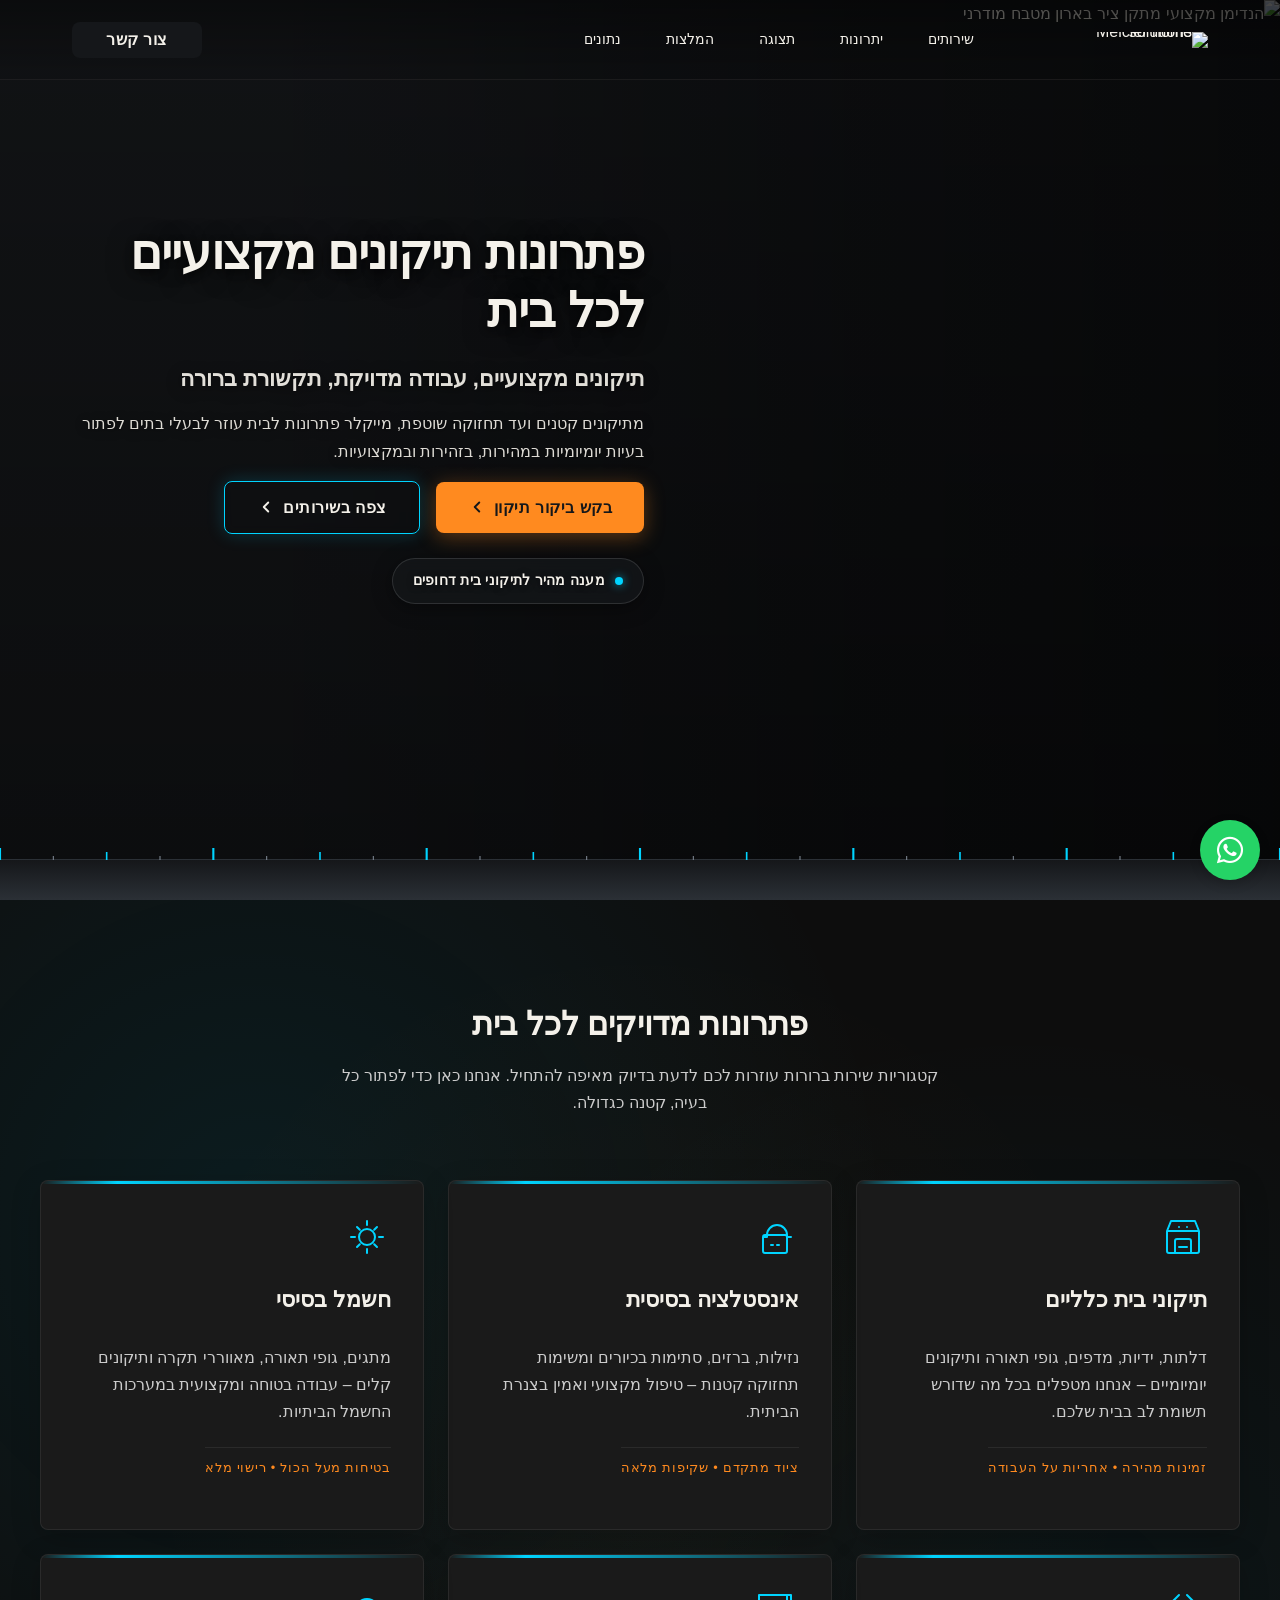
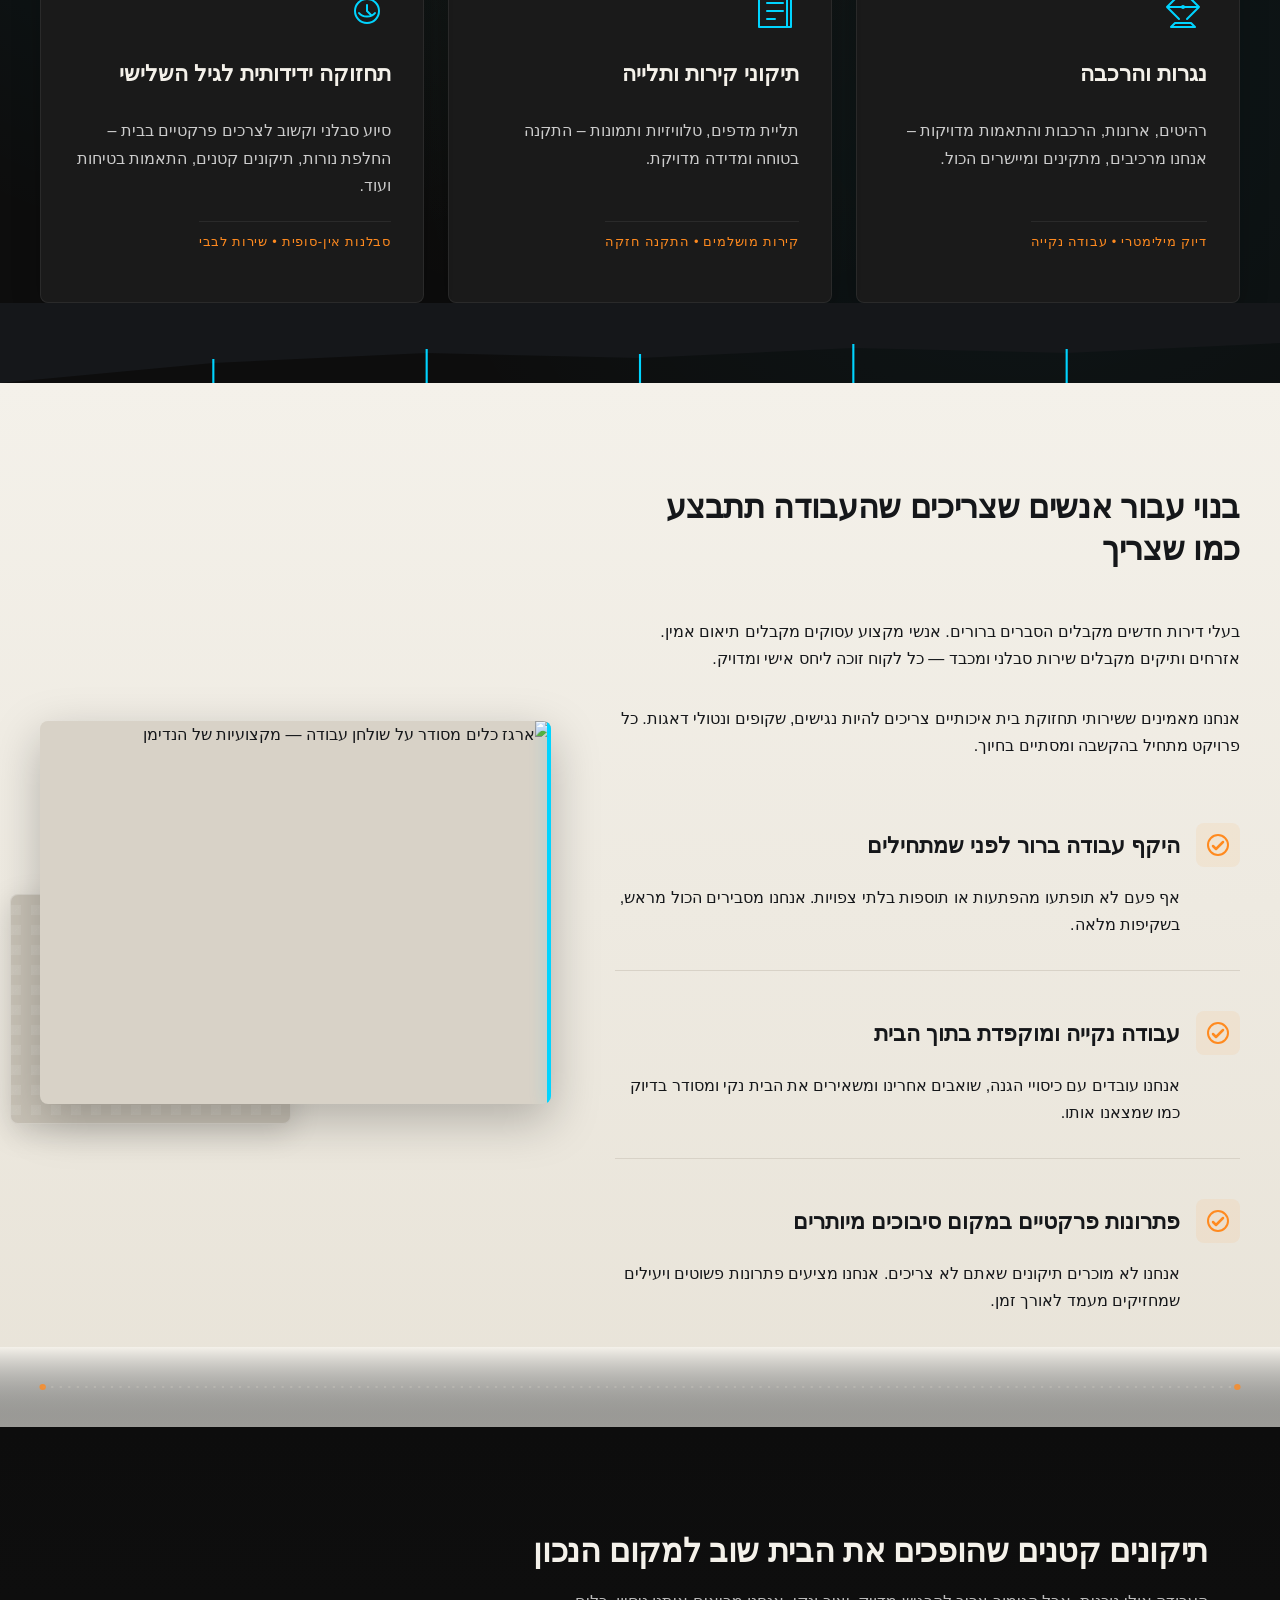
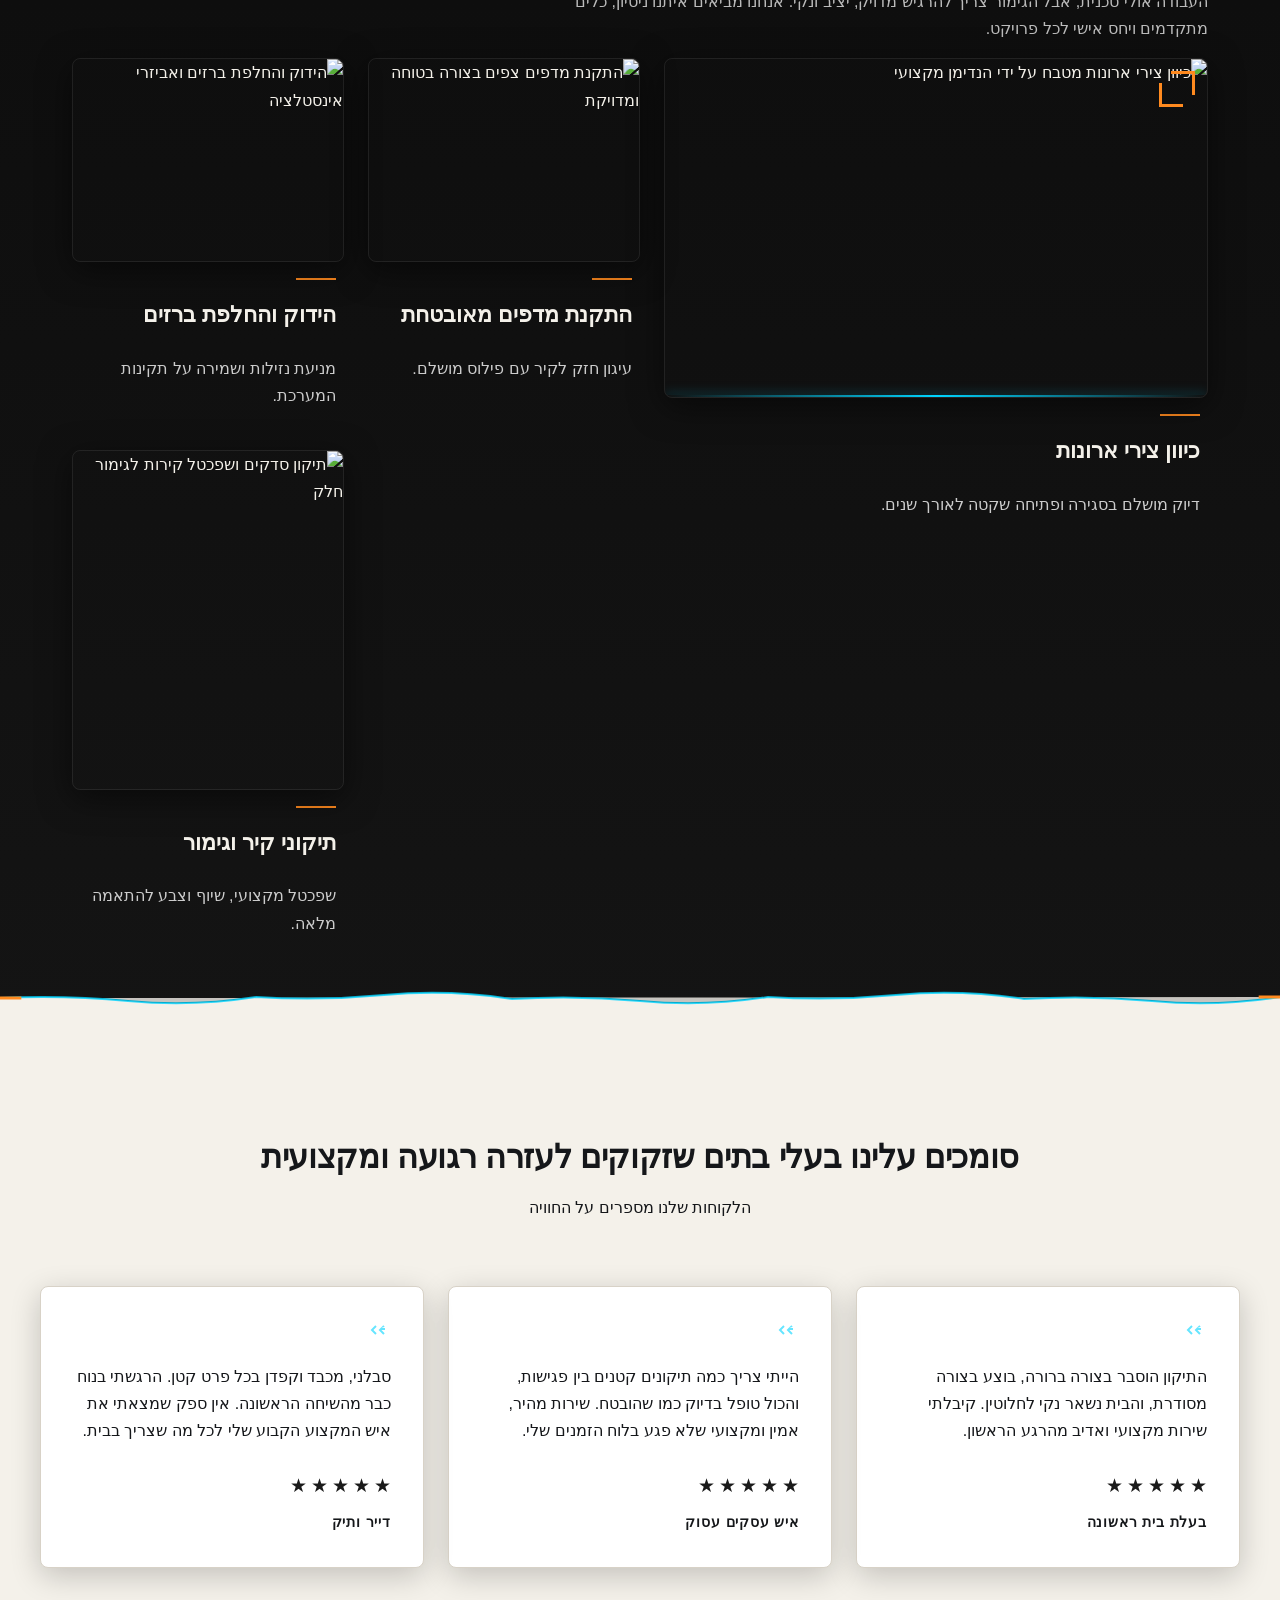
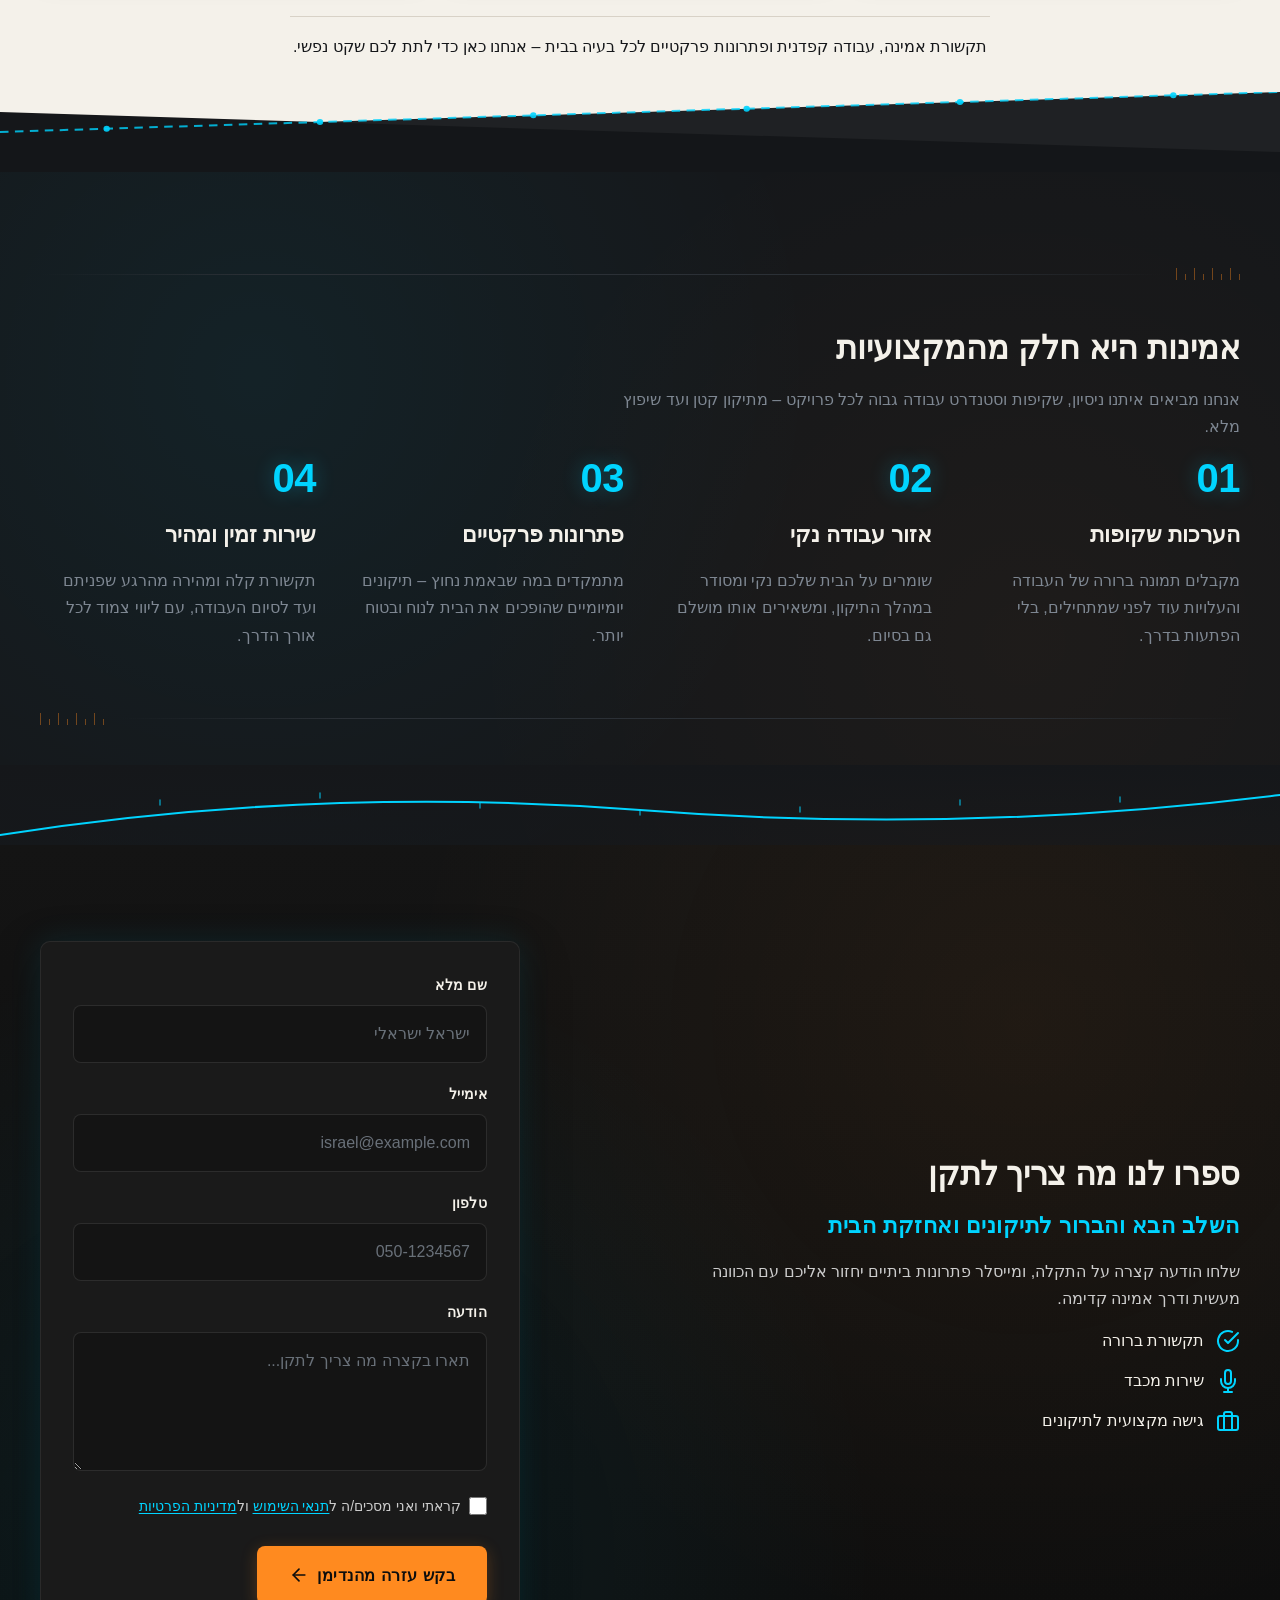
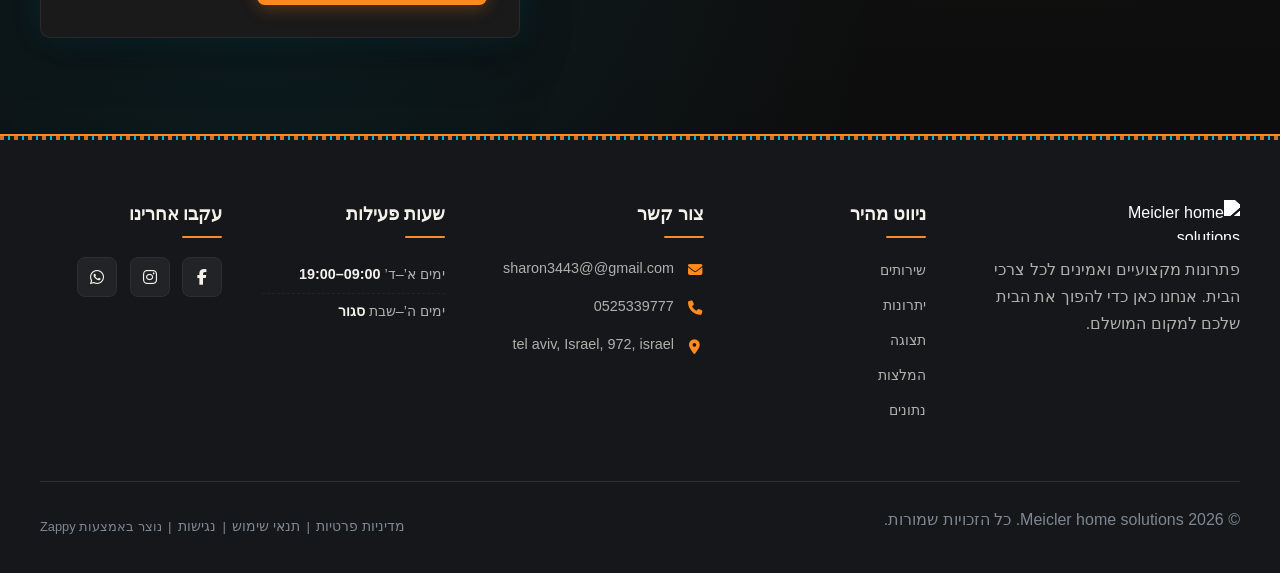
==== commit 385bb0b3: "Incremental sync: 1 page(s) — text_edit" ====
--- a/public/index.html
+++ b/public/index.html
@@ -1 +1 @@
-<!doctype html><html dir="rtl" lang="he"><head><meta charset="UTF-8"><meta content="width=device-width,initial-scale=1" name="viewport"><meta content="index, follow" name="robots"><title>פתרונות אחזקת בית מקצועיים — Meicler home solutions</title><meta content="מחפשים שירותי טיפול לבית קרוב אלי? הצוות המקצועי שלנו מספק תיקונים, תחזוקה ושדרוגים עם אמינות ללא פשרות. לחצו עוד היום לשירות מהיר ואיכותי!" name="description"><meta content="שירותי טיפול לבית קרוב אלי, homewell care services, תיקוני בית מקצועיים, אחזקת בית, שירותי הנדימן" name="keywords"><link href="/assets/favicon.ico" rel="icon" type="image/x-icon"><link href="/assets/favicon-16x16.png" rel="icon" type="image/png" sizes="16x16"><link href="/assets/favicon-32x32.png" rel="icon" type="image/png" sizes="32x32"><link href="/assets/favicon-48x48.png" rel="icon" type="image/png" sizes="48x48"><link href="/assets/favicon-192x192.png" rel="icon" type="image/png" sizes="192x192"><link href="/assets/favicon-512x512.png" rel="icon" type="image/png" sizes="512x512"><link href="/assets/apple-touch-icon.png" rel="apple-touch-icon"><script>!function(){"use strict";var t="28eb7fc2-98ee-4e91-b0d3-9073452cdbd8",e="https://api.zappy5.com/api/analytics/track",a=18e5,n=2592e6,o=!0,i=!0,r=!0;var s=function(){var e="zappy_visitor_"+t,a=null;try{if(a=localStorage.getItem(e)){var o=JSON.parse(a),i=Date.now();if(i-o.created<n)return o.lastSeen=i,localStorage.setItem(e,JSON.stringify(o)),o.id}}catch(t){console.warn("Zappy Analytics: LocalStorage not available")}var r="zv_"+Date.now()+"_"+Math.random().toString(36).substr(2,9);try{localStorage.setItem(e,JSON.stringify({id:r,created:Date.now(),lastSeen:Date.now()}))}catch(t){}return r}(),c=function(){var e="zappy_session_"+t,n=null;try{if(n=sessionStorage.getItem(e)){var o=JSON.parse(n),i=Date.now();if(i-o.timestamp<a)return o.timestamp=i,sessionStorage.setItem(e,JSON.stringify(o)),o.id}}catch(t){console.warn("Zappy Analytics: SessionStorage not available")}var r="zs_"+Date.now()+"_"+Math.random().toString(36).substr(2,9);try{sessionStorage.setItem(e,JSON.stringify({id:r,timestamp:Date.now()}))}catch(t){}return r}();function l(a,n){n=n||{};var o={website_id:t,event_type:a,page_path:window.location.pathname,referrer:document.referrer||"direct",visitor_id:s,session_id:c,metadata:n};if(navigator.sendBeacon){var i=new Blob([JSON.stringify(o)],{type:"application/json"});navigator.sendBeacon(e,i)}else fetch(e,{method:"POST",headers:{"Content-Type":"application/json"},body:JSON.stringify(o),keepalive:!0}).catch(function(t){console.warn("Zappy Analytics: Failed to track event",t)})}o&&l("pageview",{title:document.title,url:window.location.href}),i&&document.addEventListener("click",function(t){var e=t.target;if("BUTTON"===e.tagName||e.closest("button")){var a="BUTTON"===e.tagName?e:e.closest("button");l("click",{element:"button",text:a.textContent.trim().substring(0,100),id:a.id||null,class:a.className||null})}else if("A"===e.tagName||e.closest("a")){var n="A"===e.tagName?e:e.closest("a");l("navigation",{element:"link",text:n.textContent.trim().substring(0,100),href:n.href,external:n.hostname!==window.location.hostname})}},!0),r&&document.addEventListener("submit",function(t){var e=t.target;l("form_submit",{form_id:e.id||null,form_name:e.name||null,form_action:e.action||null,form_method:e.method||"GET"})},!0);var d=Date.now();window.addEventListener("beforeunload",function(){l("page_unload",{time_on_page:Math.floor((Date.now()-d)/1e3),page_path:window.location.pathname})}),window.zappyAnalytics={track:l,getVisitorId:function(){return s},getSessionId:function(){return c}}}()</script><meta content="פתרונות אחזקת בית מקצועיים — Meicler home solutions" property="og:title"><meta content="מחפשים שירותי טיפול לבית קרוב אלי? הצוות המקצועי שלנו מספק תיקונים, תחזוקה ושדרוגים עם אמינות ללא פשרות. לחצו עוד היום לשירות מהיר ואיכותי!" property="og:description"><meta content="summary_large_image" name="twitter:card"><meta content="פתרונות אחזקת בית מקצועיים — Meicler home solutions" name="twitter:title"><meta content="מחפשים שירותי טיפול לבית קרוב אלי? הצוות המקצועי שלנו מספק תיקונים, תחזוקה ושדרוגים עם אמינות ללא פשרות. לחצו עוד היום לשירות מהיר ואיכותי!" name="twitter:description"><script type="application/ld+json">{"@context":"https://schema.org","@graph":[{"@type":"LocalBusiness","@id":"https://meicler-home-solutions.zappy5.app#organization","name":"Meicler home solutions","url":"https://meicler-home-solutions.zappy5.app","description":"A handyman business offering professional home repair and maintenance services. The brand focuses on reliability, craftsmanship, and solving everyday household problems for clients.","address":{"@type":"PostalAddress","streetAddress":"tel aviv, Israel, 972, israel"},"contactPoint":[{"@type":"ContactPoint","contactType":"customer service","email":"sharon3443@@gmail.com","telephone":"0525339777"}]},{"@type":"WebSite","@id":"https://meicler-home-solutions.zappy5.app#website","url":"https://meicler-home-solutions.zappy5.app","name":"Meicler home solutions","publisher":{"@id":"https://meicler-home-solutions.zappy5.app#organization"}},{"@type":"ContactPage","@id":"https://meicler-home-solutions.zappy5.app#contactpage","url":"https://meicler-home-solutions.zappy5.app","name":"פתרונות אחזקת בית מקצועיים — Meicler home solutions","mainEntity":{"@id":"https://meicler-home-solutions.zappy5.app#organization"},"potentialAction":{"@type":"CommunicateAction","target":{"@type":"EntryPoint","urlTemplate":"https://meicler-home-solutions.zappy5.app/api/email/contact-form","actionPlatform":["http/method=POST"],"contentType":"application/json"},"instrument":[{"@type":"PropertyValue","name":"name","propertyID":"text","valueRequired":true,"description":"ישראל ישראלי"},{"@type":"PropertyValue","name":"email","propertyID":"email","valueRequired":true,"description":"israel@example.com"},{"@type":"PropertyValue","name":"phone","propertyID":"tel","valueRequired":true,"description":"050-1234567"},{"@type":"PropertyValue","name":"message","propertyID":"textarea","valueRequired":true,"description":"תארו בקצרה מה צריך לתקן..."},{"@type":"PropertyValue","name":"privacy_consent","propertyID":"checkbox","valueRequired":true}]}}]}</script><meta content="website" property="og:type"><meta content="he_IL" property="og:locale"><link href="https://cdnjs.cloudflare.com/ajax/libs/font-awesome/6.4.0/css/all.min.css" rel="stylesheet"><style>.skip-link{position:absolute;top:0;left:0;transform:translateY(-200%);padding:12px 18px;background:var(--bg-dark,#1a1a1a);color:var(--text-light,#fff);font-weight:600;border-radius:0 0 8px 0;z-index:10000}.skip-link:focus{transform:none;outline:2px solid var(--ring,#fff);outline-offset:2px}:focus-visible{outline:2px solid var(--ring,currentColor);outline-offset:3px}</style><link href="/assets/favicon.ico" rel="icon" type="image/x-icon"><link href="/assets/favicon-16x16.png" rel="icon" type="image/png" sizes="16x16"><link href="/assets/favicon-32x32.png" rel="icon" type="image/png" sizes="32x32"><link href="/assets/favicon-48x48.png" rel="icon" type="image/png" sizes="48x48"><link href="/assets/favicon-192x192.png" rel="icon" type="image/png" sizes="192x192"><link href="/assets/favicon-512x512.png" rel="icon" type="image/png" sizes="512x512"><link href="/assets/apple-touch-icon.png" rel="apple-touch-icon"><link href="https://cdn.jsdelivr.net/npm/vanilla-cookieconsent@3/dist/cookieconsent.css" rel="stylesheet"><script src="https://cdn.jsdelivr.net/npm/vanilla-cookieconsent@3/dist/cookieconsent.umd.js"></script><script src="https://cdn.jsdelivr.net/gh/mickidum/acc_toolbar/acctoolbar/acctoolbar.min.js"></script><link href="/styles.css" rel="stylesheet"><script>window.ZAPPY_WEBSITE_ID="28eb7fc2-98ee-4e91-b0d3-9073452cdbd8",window.ZAPPY_API_BASE="https://api.zappy5.com"</script><style id="zappy-dropdown-submenu-styles">#navMenu li:has(.sub-menu),.nav-menu li:has(.sub-menu),.navbar li:has(.sub-menu),nav li:has(.sub-menu){position:relative}#navMenu .sub-menu,.nav-menu .sub-menu,.navbar .sub-menu,nav .sub-menu{display:block!important;position:absolute!important;top:100%;left:0;min-width:220px;background:#fff;border-radius:8px;box-shadow:0 8px 25px rgba(0,0,0,.15);padding:8px 0;opacity:0;visibility:hidden;transform:translateY(10px);transition:all .3s ease;z-index:1000;list-style:none;pointer-events:none}#navMenu li:hover>.sub-menu,.nav-menu li:hover>.sub-menu,.navbar li:hover>.sub-menu,nav li:hover>.sub-menu{opacity:1!important;visibility:visible!important;transform:translateY(0)!important;pointer-events:auto!important}.sub-menu li{list-style:none;margin:0;padding:0}.sub-menu a{display:block!important;padding:10px 16px!important;color:var(--text-dark,#333)!important;font-weight:500;text-decoration:none;white-space:nowrap;transition:background-color .2s}.sub-menu .zappy-nav-child>a{padding-left:28px!important;font-size:.9em!important;opacity:.85!important}[dir=rtl] .sub-menu .zappy-nav-child>a,html[lang=ar] .sub-menu .zappy-nav-child>a,html[lang=he] .sub-menu .zappy-nav-child>a{padding-left:10px!important;padding-right:28px!important}.sub-menu .zappy-nav-parent>a{font-weight:600!important}.sub-menu a:hover{background-color:#f5f5f5}[dir=rtl] .nav-menu .sub-menu,[dir=rtl] .navbar .sub-menu,[dir=rtl] nav .sub-menu,html[lang=ar] .nav-menu .sub-menu,html[lang=ar] .navbar .sub-menu,html[lang=ar] nav .sub-menu,html[lang=he] .nav-menu .sub-menu,html[lang=he] .navbar .sub-menu,html[lang=he] nav .sub-menu{left:auto!important;right:0!important}.sub-menu:empty,.sub-menu:not(:has(li)):not(:has(> a)),.sub-menu:not(:has(li:not(.zappy-hidden-menu-item))):not(:has(> a)){display:none!important;opacity:0!important;visibility:hidden!important;pointer-events:none!important}li:has(.menu-group-title):hover>.sub-menu{opacity:1!important;visibility:visible!important;transform:translateY(0)!important;pointer-events:auto!important}#navMenu>li>.menu-group-title,.nav-menu>li>.menu-group-title{display:inline-block;padding:.5rem 1rem;cursor:default;user-select:none}@media (max-width:768px){#navMenu .sub-menu,.nav-menu .sub-menu,.navbar .sub-menu,nav .sub-menu{position:static!important;transform:none!important;box-shadow:none!important;background:0 0!important;max-height:0;overflow:hidden;opacity:0;visibility:hidden;transition:max-height .3s ease,opacity .3s ease;padding:0!important;border-radius:0!important}#navMenu .sub-menu.mobile-expanded,.nav-menu .sub-menu.mobile-expanded,.navbar .sub-menu.mobile-expanded{max-height:none!important;overflow-y:visible!important;opacity:1!important;visibility:visible!important;padding:8px 0 8px 16px!important}[dir=rtl] .sub-menu.mobile-expanded,html[lang=he] .sub-menu.mobile-expanded{padding:8px 16px 8px 0!important}#navMenu li:hover>.sub-menu,.nav-menu li:hover>.sub-menu,.navbar li:hover>.sub-menu,nav li:hover>.sub-menu{opacity:0;visibility:hidden;pointer-events:none}#navMenu li>.sub-menu.mobile-expanded,.nav-menu li>.sub-menu.mobile-expanded,.navbar li>.sub-menu.mobile-expanded,nav li>.sub-menu.mobile-expanded{opacity:1!important;visibility:visible!important;pointer-events:auto!important}#navMenu li:has(.sub-menu),.nav-menu li:has(.sub-menu),.navbar li:has(.sub-menu),nav li:has(.sub-menu){display:flex!important;flex-wrap:wrap!important;align-items:center!important;position:relative!important;min-height:44px!important}#navMenu li:has(.sub-menu)>a,.nav-menu li:has(.sub-menu)>a,.navbar li:has(.sub-menu)>a,nav li:has(.sub-menu)>a{flex:1!important;min-width:0!important}#navMenu li:has(.sub-menu)>.menu-group-title,.nav-menu li:has(.sub-menu)>.menu-group-title,.navbar li:has(.sub-menu)>.menu-group-title,nav li:has(.sub-menu)>.menu-group-title{flex:1!important;min-width:0!important;padding:0!important;line-height:inherit!important}#navMenu li:has(.sub-menu)>.sub-menu,.nav-menu li:has(.sub-menu)>.sub-menu,.navbar li:has(.sub-menu)>.sub-menu,nav li:has(.sub-menu)>.sub-menu{flex-basis:100%!important;width:100%!important}#navMenu li:has(.sub-menu)>a [class*=arrow],#navMenu li:has(.sub-menu)>a [class*=chevron],.nav-menu li:has(.sub-menu)>a .fa-angle-down,.nav-menu li:has(.sub-menu)>a .fa-chevron-down,.nav-menu li:has(.sub-menu)>a [class*=arrow],.nav-menu li:has(.sub-menu)>a [class*=chevron],nav li:has(.sub-menu)>a [class*=arrow],nav li:has(.sub-menu)>a [class*=chevron]{display:none!important;visibility:hidden!important}.mobile-submenu-toggle{display:flex!important;align-items:center!important;justify-content:center!important;width:44px!important;height:auto!important;background:0 0!important;border:none!important;cursor:pointer!important;color:var(--text-light)!important;position:static!important;flex-shrink:0!important;align-self:stretch!important;z-index:2!important;padding:0!important;margin:0!important}.mobile-submenu-toggle::after{content:''!important;width:0!important;height:0!important;border-left:6px solid transparent!important;border-right:6px solid transparent!important;border-top:7px solid currentColor!important;transition:transform .3s ease!important}.mobile-submenu-toggle.expanded::after{transform:rotate(180deg)!important}.sub-menu a{padding:10px 0!important;display:block!important;color:var(--text-light)!important;white-space:normal!important}.sub-menu .zappy-nav-child>a{padding-left:28px!important;font-size:.9em!important;opacity:.85!important}[dir=rtl] .sub-menu .zappy-nav-child>a,html[lang=ar] .sub-menu .zappy-nav-child>a,html[lang=he] .sub-menu .zappy-nav-child>a{padding-left:0!important;padding-right:28px!important}.sub-menu .zappy-nav-parent>a{font-weight:600!important}#navMenu.active,.nav-menu.active{max-width:100vw!important;overflow-x:hidden!important;box-sizing:border-box!important}.navbar .sub-menu li a,.zappy-products-dropdown .sub-menu a,nav.navbar .sub-menu li a{color:var(--text-light)!important}}@media (min-width:769px){.mobile-submenu-toggle{display:none!important}}</style><style id="zappy-widget-visibility">html[dir=rtl] .whatsapp-float{right:20px!important;left:auto!important}html:not([dir]) .whatsapp-float,html[dir=ltr] .whatsapp-float{left:20px!important;right:auto!important}html[dir=rtl] #mic-access-tool-general-button,html[dir=rtl] #mic-init-access-tool #mic-access-tool-general-button,html[dir=rtl] #mic-init-access-tool .mic-access-tool-general-button,html[dir=rtl] ._access-icon,html[dir=rtl] .mic-access-tool-general-button{left:20px!important;right:auto!important}html:not([dir]) #mic-access-tool-general-button,html:not([dir]) #mic-init-access-tool #mic-access-tool-general-button,html:not([dir]) #mic-init-access-tool .mic-access-tool-general-button,html:not([dir]) ._access-icon,html:not([dir]) .mic-access-tool-general-button,html[dir=ltr] #mic-access-tool-general-button,html[dir=ltr] #mic-init-access-tool #mic-access-tool-general-button,html[dir=ltr] #mic-init-access-tool .mic-access-tool-general-button,html[dir=ltr] ._access-icon,html[dir=ltr] .mic-access-tool-general-button{right:20px!important;left:auto!important}@media (max-width:768px){.whatsapp-float{display:flex!important}}@media (min-width:769px){.whatsapp-float{display:flex!important}}@media (max-width:768px){#mic-access-tool-general-button,#mic-init-access-tool #mic-access-tool-general-button,#mic-init-access-tool .mic-access-tool-general-button,._access-icon,.mic-access-tool-general-button{display:flex!important;visibility:visible!important;opacity:1!important;pointer-events:auto!important}#mic-access-tool-box.opened-mic-access-tool,#mic-init-access-tool #mic-access-tool-box.opened-mic-access-tool,.mic-access-tool-box.opened-mic-access-tool{visibility:visible!important;opacity:1!important;pointer-events:auto!important}}@media (min-width:769px){#mic-access-tool-general-button,#mic-init-access-tool #mic-access-tool-general-button,#mic-init-access-tool .mic-access-tool-general-button,._access-icon,.mic-access-tool-general-button{display:flex!important;visibility:visible!important;opacity:1!important;pointer-events:auto!important}#mic-access-tool-box.opened-mic-access-tool,#mic-init-access-tool #mic-access-tool-box.opened-mic-access-tool,.mic-access-tool-box.opened-mic-access-tool{visibility:visible!important;opacity:1!important;pointer-events:auto!important}}</style></head><body><a href="#main" class="skip-link">דלג לתוכן הראשי</a><nav class="navbar" dir="rtl"><button class="mobile-toggle" aria-label="Menu" id="mobileToggle"><svg viewBox="0 0 24 24" fill="none" height="24" width="24" class="hamburger-icon"><path d="M3 12h18M3 6h18M3 18h18" stroke="currentColor" stroke-width="2" stroke-linecap="round"></path></svg> <svg viewBox="0 0 24 24" fill="none" height="24" width="24" class="close-icon" style="display:none"><path d="M18 6L6 18M6 6l12 12" stroke="currentColor" stroke-width="2" stroke-linecap="round"></path></svg></button> <button class="phone-header-btn" aria-label="Call" data-phone="0525339777"><svg viewBox="0 0 24 24" fill="currentColor" height="20" width="20"><path d="M22 16.92v3a2 2 0 0 1-2.18 2 19.79 19.79 0 0 1-8.63-3.07 19.5 19.5 0 0 1-6-6 19.79 19.79 0 0 1-3.07-8.67A2 2 0 0 1 4.11 2h3a2 2 0 0 1 2 1.72 12.84 12.84 0 0 0 .7 2.81 2 2 0 0 1-.45 2.11L8.09 9.91a16 16 0 0 0 6 6l1.27-1.27a2 2 0 0 1 2.11-.45 12.84 12.84 0 0 0 2.81.7A2 2 0 0 1 22 16.92z"></path></svg></button><div class="nav-container"><div class="nav-right-group"><div class="nav-brand"><a href="/" class="logo-link"><img alt="Meicler home solutions" src="/assets/site-----image-1.webp" class="logo"></a></div><ul class="nav-menu" id="navMenu"><li><a href="#services">שירותים</a></li><li><a href="#benefits">יתרונות</a></li><li><a href="#showcase">תצוגה</a></li><li><a href="#testimonials">המלצות</a></li><li><a href="#stats">נתונים</a></li><li class="mobile-contact-link nav-cta-mobile-item"><a href="#contact" class="nav-cta-btn">צור קשר</a></li></ul></div><div class="nav-cta-container"><a href="#contact" class="nav-cta-btn">צור קשר</a></div></div></nav><script>window.addEventListener("load",function(){const e=document.querySelector(".navbar, nav, header");if(!e)return void console.log("[Navbar] Navbar element not found");let t=document.getElementById("mobileToggle")||document.querySelector(".mobile-toggle")||document.querySelector(".hamburger")||document.querySelector(".hamburger-menu")||document.querySelector(".menu-toggle")||document.querySelector(".burger-menu")||document.querySelector('[aria-label="Menu"]')||document.querySelector('[aria-label="תפריט"]');const o=document.querySelector(".phone-header-btn"),n=window.getComputedStyle(e);let r=n.backgroundColor;if(console.log("[Navbar] Initial navbar background:",r),"transparent"===r||"rgba(0, 0, 0, 0)"===r||r.startsWith("rgba")&&r.includes(", 0)")){const e=n.backgroundImage;if(e&&"none"!==e)console.log("[Navbar] Navbar has background image/gradient, using dark text"),r="rgb(240, 240, 240)";else{const e=window.getComputedStyle(document.body).backgroundColor;console.log("[Navbar] Navbar transparent, using body background:",e),r=e}}const a=r.match(/\d+/g);if(a&&a.length>=3){const e=(.299*parseInt(a[0])+.587*parseInt(a[1])+.114*parseInt(a[2]))/255;console.log("[Navbar] Mobile button colors preserved from Claude CSS (luminance:",e.toFixed(2)+")");const n=document.createElement("style");n.id="zappy-mobile-nav-fix";document.documentElement.lang;document.documentElement.dir,n.textContent='\n        /* Hide mobile buttons on desktop, show only on mobile */\n        @media (min-width: 769px) {\n          .mobile-toggle,\n          .phone-header-btn {\n            display: none !important;\n          }\n        }\n        \n        /* Show and position mobile buttons correctly on mobile */\n        @media (max-width: 768px) {\n          .navbar,\n          nav.navbar {\n            min-height: 70px !important;\n          }\n\n          .mobile-toggle,\n          .phone-header-btn {\n            position: absolute !important;\n            top: 0 !important;\n            bottom: 0 !important;\n            margin-top: auto !important;\n            margin-bottom: auto !important;\n            transform: none !important;\n            z-index: 1001 !important;\n            display: flex !important;\n            align-items: center !important;\n            justify-content: center !important;\n            width: 36px !important;\n            height: 36px !important;\n            border-radius: 50% !important;\n            border: none !important;\n            cursor: pointer !important;\n            padding: 6px !important;\n            background: none !important;\n            color: var(--nav-text, var(--text-light)) !important;\n            touch-action: manipulation !important;\n            -webkit-tap-highlight-color: transparent !important;\n          }\n\n          html[data-zappy-site-type="ecommerce"] .phone-header-btn,\n          body[data-zappy-site-type="ecommerce"] .phone-header-btn,\n          html[data-zappy-site-type="ecommerce"] header .phone-header-btn,\n          html[data-zappy-site-type="ecommerce"] nav .phone-header-btn {\n            display: none !important;\n            visibility: hidden !important;\n            width: 0 !important;\n            height: 0 !important;\n            min-width: 0 !important;\n            overflow: hidden !important;\n          }\n          \n          /* LTR positioning (default): hamburger LEFT, phone RIGHT */\n          html:not([dir="rtl"]):not([lang="he"]):not([lang="ar"]) .mobile-toggle,\n          html[dir="ltr"] .mobile-toggle {\n            left: 12px !important;\n            right: auto !important;\n          }\n          html:not([dir="rtl"]):not([lang="he"]):not([lang="ar"]) .phone-header-btn,\n          html[dir="ltr"] .phone-header-btn {\n            right: 12px !important;\n            left: auto !important;\n          }\n          \n          /* RTL positioning: hamburger RIGHT, phone LEFT */\n          html[dir="rtl"] .mobile-toggle,\n          html[lang="he"] .mobile-toggle,\n          html[lang="ar"] .mobile-toggle {\n            right: 12px !important;\n            left: auto !important;\n          }\n          html[dir="rtl"] .phone-header-btn,\n          html[lang="he"] .phone-header-btn,\n          html[lang="ar"] .phone-header-btn {\n            left: 12px !important;\n            right: auto !important;\n          }\n          \n          /* CRITICAL: Ensure nav-container has min-height on mobile */\n          /* All children are positioned absolutely/fixed on mobile, so height:auto collapses to 0 */\n          .nav-container {\n            min-height: 70px !important;\n            position: relative !important;\n          }\n          \n          /* Ensure SVG icons are properly sized and inherit color */\n          .mobile-toggle svg,\n          .phone-header-btn svg {\n            width: 24px !important;\n            height: 24px !important;\n            /* Don\'t force display - let JavaScript control hamburger/close toggle */\n          }\n          \n          /* Reset nav-cta-container on mobile - remove desktop box-shadow/padding */\n          /* that creates a visible ghost box when CTA button is hidden */\n          .nav-cta-container {\n            box-shadow: none !important;\n            padding: 0 !important;\n          }\n          \n          /* Hide nav-cta-container entirely on mobile when there\'s no lang-switcher */\n          /* (only the CTA button is inside, and it\'s hidden on mobile) */\n          .nav-cta-container:not(:has(.lang-switcher)) {\n            display: none !important;\n          }\n          \n          /* CRITICAL: Prevent hero image fade gradient from bleeding over headline text */\n          /* The .image-fade-gradient has bottom: -30px (extends below parent) */\n          /* On mobile stacked layout, this overlaps the h1 text below the image */\n          .hero-image-column {\n            overflow: hidden !important;\n          }\n          .image-fade-gradient {\n            bottom: 0 !important;\n          }\n          \n          /* Hide desktop language switcher on mobile - hamburger menu handles it */\n          /* High specificity to override stored CSS */\n          .lang-switcher,\n          .nav-cta-container .lang-switcher,\n          .nav-container .lang-switcher,\n          .navbar .lang-switcher,\n          .navbar .nav-cta-container .lang-switcher {\n            display: none !important;\n          }\n        }\n      ';const r=document.getElementById("zappy-mobile-nav-fix");r&&r.remove(),document.head.appendChild(n),console.log("[Navbar] Critical CSS injected for mobile nav positioning");const i=window.innerWidth<=768;if(t){const e=t.querySelector(".hamburger-icon"),o=t.querySelector(".close-icon");e&&(e.style.setProperty("width","24px","important"),e.style.setProperty("height","24px","important"),e.style.setProperty("display","block","important")),o&&(o.style.setProperty("width","24px","important"),o.style.setProperty("height","24px","important"),o.style.setProperty("display","none","important")),i?(t.style.setProperty("position","absolute","important"),t.style.setProperty("top","0","important"),t.style.setProperty("bottom","0","important"),t.style.setProperty("margin-top","auto","important"),t.style.setProperty("margin-bottom","auto","important"),t.style.setProperty("transform","none","important"),t.style.setProperty("z-index","1001","important"),t.style.removeProperty("left"),t.style.removeProperty("right"),console.log("[Navbar] Mobile toggle positioning applied (mobile viewport)")):(t.style.removeProperty("position"),t.style.removeProperty("top"),t.style.removeProperty("transform"),t.style.removeProperty("z-index"),t.style.removeProperty("left"),t.style.removeProperty("right"),console.log("[Navbar] Desktop viewport - cleared mobile toggle inline positioning"))}if(o){const e=o.querySelector("svg");e&&(e.style.width="24px",e.style.height="24px",e.setAttribute("width","24"),e.setAttribute("height","24")),i?(o.style.setProperty("position","absolute","important"),o.style.setProperty("top","0","important"),o.style.setProperty("bottom","0","important"),o.style.setProperty("margin-top","auto","important"),o.style.setProperty("margin-bottom","auto","important"),o.style.setProperty("transform","none","important"),o.style.setProperty("z-index","1001","important"),o.style.removeProperty("left"),o.style.removeProperty("right"),console.log("[Navbar] Phone button positioning applied (mobile viewport)")):(o.style.removeProperty("position"),o.style.removeProperty("top"),o.style.removeProperty("transform"),o.style.removeProperty("z-index"),o.style.removeProperty("left"),o.style.removeProperty("right"),console.log("[Navbar] Desktop viewport - cleared phone button inline positioning"))}}else console.log("[Navbar] Could not parse background color:",r);t=document.getElementById("mobileToggle")||document.querySelector(".mobile-toggle")||document.querySelector(".hamburger")||document.querySelector(".hamburger-menu")||document.querySelector(".menu-toggle")||document.querySelector(".burger-menu")||document.querySelector('[aria-label="Menu"]')||document.querySelector('[aria-label="תפריט"]');const i=document.getElementById("navMenu")||document.querySelector(".nav-menu")||document.querySelector(".nav-links")||document.querySelector("nav ul:not(.submenu)");if(!t||!i)return void console.log("[Navbar] Mobile toggle or menu not found:",{toggle:!!t,menu:!!i});i.id||(i.id="navMenu"),console.log("[Navbar] Initializing mobile menu...");const l=t.cloneNode(!0);t.parentNode.replaceChild(l,t);var s=0;function p(e){var t=Date.now();t-s<300||(s=t,function(e){e.preventDefault(),e.stopPropagation();const t=l.querySelector(".hamburger-icon"),o=l.querySelector(".close-icon");i.classList.contains("active")?(i.classList.remove("active"),t&&t.style.setProperty("display","block","important"),o&&o.style.setProperty("display","none","important"),document.body.style.overflow="",document.body.classList.remove("menu-open"),console.log("[Navbar] Menu closed")):(i.classList.add("active"),t&&t.style.setProperty("display","none","important"),o&&o.style.setProperty("display","block","important"),document.body.style.overflow="hidden",document.body.classList.add("menu-open"),console.log("[Navbar] Menu opened"))}(e))}l.addEventListener("click",p),l.addEventListener("touchend",p),document.addEventListener("keydown",function(e){if(("Escape"===e.key||"Esc"===e.key)&&i.classList.contains("active")){const e=l.querySelector(".hamburger-icon"),t=l.querySelector(".close-icon");i.classList.remove("active"),e&&e.style.setProperty("display","block","important"),t&&t.style.setProperty("display","none","important"),document.body.style.overflow="",document.body.classList.remove("menu-open"),console.log("[Navbar] Menu closed (Escape)")}}),i.querySelectorAll("a").forEach(function(e){e.addEventListener("click",function(){if("#"===this.getAttribute("href"))return;const e=l.querySelector(".hamburger-icon"),t=l.querySelector(".close-icon");i.classList.remove("active"),e&&e.style.setProperty("display","block","important"),t&&t.style.setProperty("display","none","important"),document.body.style.overflow="",document.body.classList.remove("menu-open"),console.log("[Navbar] Menu closed (link clicked)")})});var m=i.querySelectorAll(".dropdown-toggle");m.forEach(function(e){e.addEventListener("click",function(e){e.preventDefault(),e.stopPropagation();var t=this.closest(".nav-dropdown");t&&(t.parentNode.querySelectorAll(".nav-dropdown.open").forEach(function(e){e!==t&&e.classList.remove("open")}),t.classList.toggle("open"),console.log("[Navbar] Dropdown toggled:",t.classList.contains("open")?"open":"closed"))})}),document.addEventListener("click",function(e){e.target.closest(".nav-dropdown")||document.querySelectorAll(".nav-dropdown.open").forEach(function(e){e.classList.remove("open")})}),console.log("[Navbar] Dropdown handlers initialized for "+m.length+" dropdowns"),o&&o.addEventListener("click",function(){const e=document.querySelectorAll('a[href^="tel:"]'),t=e.length>0?e[0].getAttribute("href").replace("tel:",""):"0525339777";window.location.href="tel:"+t,console.log("[Navbar] Phone button clicked")}),console.log("[Navbar] Mobile menu initialized successfully")})</script><main id="main"><section class="index-hero-section" data-band-index="0" data-layout-spec="בית-hero" id="hero" data-hero-type="fullscreen-scrim"><div class="index-hero-section__bg-wrapper"><img alt="הנדימן מקצועי מתקן ציר בארון מטבח מודרני" src="/assets/site-index-hero-image-1.webp" data-context="Close-up low-light photograph of a professional handyman hands tightening a cabinet hinge with a screwdriver inside a modern kitchen. Subtle cyan highlights on metal tools, warm orange practical light glow in the background distance, realistic shadows, premium cinematic mood." data-placeholder="index-hero-image-1" height="1080" loading="eager" width="1920" class="index-hero-section__bg-img" data-element-id="img-1782897596681-ei83ng6d9" data-element-type="image" data-hero-background="true" data-hero-bg="true" fetchpriority="high" style="object-position:50% 50%"></div><div class="index-hero-section__scrim" aria-hidden="true"></div><div class="index-hero-section__overlay"><h1 class="index-hero-section__headline">פתרונות תיקונים מקצועיים לכל בית</h1><h3 class="index-hero-section__subtitle">תיקונים מקצועיים, עבודה מדויקת, תקשורת ברורה</h3><p class="index-hero-section__body">מתיקונים קטנים ועד תחזוקה שוטפת, מייקלר פתרונות לבית עוזר לבעלי בתים לפתור בעיות יומיומיות במהירות, בזהירות ובמקצועיות.</p><div class="index-hero-section__ctas"><a href="#contact" class="index-hero-section__btn index-hero-section__btn--primary" data-element-id="btn-1782897596675-8f3773uwd" data-element-type="button" data-native-element="true"><span>בקש ביקור תיקון</span> <svg viewBox="0 0 24 24" fill="none" data-element-type="icon" data-icon-type="svg" height="18" width="18" stroke="currentColor" stroke-linecap="round" stroke-linejoin="round" stroke-width="2.5"><polyline points="15 18 9 12 15 6"></polyline></svg> </a><a href="#services" class="index-hero-section__btn index-hero-section__btn--secondary" data-element-id="btn-1782897596675-ewv5oxvo3" data-element-type="button" data-native-element="true"><span>צפה בשירותים</span> <svg viewBox="0 0 24 24" fill="none" data-element-type="icon" data-icon-type="svg" height="18" width="18" stroke="currentColor" stroke-linecap="round" stroke-linejoin="round" stroke-width="2.5"><polyline points="15 18 9 12 15 6"></polyline></svg></a></div><div class="index-hero-section__chip"><span class="index-hero-section__chip-dot"></span> <span class="index-hero-section__chip-text">מענה מהיר לתיקוני בית דחופים</span></div></div><div class="index-hero-section__divider-wrapper"><svg viewBox="0 0 1200 80" xmlns="http://www.w3.org/2000/svg" preserveAspectRatio="none" aria-hidden="true" data-no-icon-edit="true"><defs><linearGradient id="measuringTapeGrad" x1="0" x2="0" y1="0" y2="1"><stop offset="0%" stop-color="#15171A"></stop><stop offset="100%" stop-color="#2B3036"></stop></linearGradient></defs><line x1="0" x2="1200" y1="40" y2="40" stroke="#2B3036" stroke-width="2"></line><line x1="0" x2="0" y1="40" y2="28" stroke="#00D4FF" stroke-width="2"></line><line x1="100" x2="100" y1="40" y2="32" stroke="#00D4FF" stroke-width="1.5"></line><line x1="200" x2="200" y1="40" y2="28" stroke="#00D4FF" stroke-width="2"></line><line x1="300" x2="300" y1="40" y2="32" stroke="#00D4FF" stroke-width="1.5"></line><line x1="400" x2="400" y1="40" y2="28" stroke="#00D4FF" stroke-width="2"></line><line x1="500" x2="500" y1="40" y2="32" stroke="#00D4FF" stroke-width="1.5"></line><line x1="600" x2="600" y1="40" y2="28" stroke="#00D4FF" stroke-width="2"></line><line x1="700" x2="700" y1="40" y2="32" stroke="#00D4FF" stroke-width="1.5"></line><line x1="800" x2="800" y1="40" y2="28" stroke="#00D4FF" stroke-width="2"></line><line x1="900" x2="900" y1="40" y2="32" stroke="#00D4FF" stroke-width="1.5"></line><line x1="1000" x2="1000" y1="40" y2="28" stroke="#00D4FF" stroke-width="2"></line><line x1="1100" x2="1100" y1="40" y2="32" stroke="#00D4FF" stroke-width="1.5"></line><line x1="1200" x2="1200" y1="40" y2="28" stroke="#00D4FF" stroke-width="2"></line><line x1="50" x2="50" y1="40" y2="36" stroke="#7E8792" stroke-width="1"></line><line x1="150" x2="150" y1="40" y2="36" stroke="#7E8792" stroke-width="1"></line><line x1="250" x2="250" y1="40" y2="36" stroke="#7E8792" stroke-width="1"></line><line x1="350" x2="350" y1="40" y2="36" stroke="#7E8792" stroke-width="1"></line><line x1="450" x2="450" y1="40" y2="36" stroke="#7E8792" stroke-width="1"></line><line x1="550" x2="550" y1="40" y2="36" stroke="#7E8792" stroke-width="1"></line><line x1="650" x2="650" y1="40" y2="36" stroke="#7E8792" stroke-width="1"></line><line x1="750" x2="750" y1="40" y2="36" stroke="#7E8792" stroke-width="1"></line><line x1="850" x2="850" y1="40" y2="36" stroke="#7E8792" stroke-width="1"></line><line x1="950" x2="950" y1="40" y2="36" stroke="#7E8792" stroke-width="1"></line><line x1="1050" x2="1050" y1="40" y2="36" stroke="#7E8792" stroke-width="1"></line><line x1="1150" x2="1150" y1="40" y2="36" stroke="#7E8792" stroke-width="1"></line><rect height="40" width="1200" x="0" y="40" fill="url(#measuringTapeGrad)"></rect></svg></div></section><section class="index-services-section" data-band-index="1" data-layout-spec="בית-services" id="services" data-bg="dark" data-section-type="services"><div class="index-services-section__container"><header class="index-services-section__header"><h2 class="index-services-section__title">פתרונות מדויקים לכל בית</h2><p class="index-services-section__intro">קטגוריות שירות ברורות עוזרות לכם לדעת בדיוק מאיפה להתחיל. אנחנו כאן כדי לפתור כל בעיה, קטנה כגדולה.</p></header><div class="index-services-section__grid"><article class="index-services-card" data-grid-item-index="0"><div class="index-services-card__icon" data-element-type="icon" data-icon-type="svg"><svg viewBox="0 0 48 48" fill="none" data-element-type="icon" data-icon-type="svg" xmlns="http://www.w3.org/2000/svg" data-element-id="icon-1782897126272-bs7l33jel"><path d="M8 18H40M8 18V38C8 39.1046 8.89543 40 10 40H16M8 18L12 8H36L40 18M16 40H32M16 40V28C16 26.8954 16.8954 26 18 26H30C31.1046 26 32 26.8954 32 28V40M32 40H38C39.1046 40 40 39.1046 40 38V18" stroke="currentColor" stroke-width="2" stroke-linecap="round" stroke-linejoin="round"></path><path d="M20 34H28" stroke="currentColor" stroke-width="2" stroke-linecap="round"></path><circle cx="20" cy="14" r="1" fill="currentColor"></circle><circle cx="28" cy="14" r="1" fill="currentColor"></circle></svg></div><h3 class="index-services-card__title">תיקוני בית כלליים</h3><p class="index-services-card__desc">דלתות, ידיות, מדפים, גופי תאורה ותיקונים יומיומיים – אנחנו מטפלים בכל מה שדורש תשומת לב בבית שלכם.</p><p class="zappy-editable"><span class="index-services-card__detail">זמינות מהירה • אחריות על העבודה</span></p></article><article class="index-services-card" data-grid-item-index="1"><div class="index-services-card__icon" data-element-type="icon" data-icon-type="svg"><svg viewBox="0 0 48 48" fill="none" data-element-type="icon" data-icon-type="svg" xmlns="http://www.w3.org/2000/svg" data-element-id="icon-1782897126272-xuhri3oc7"><path d="M12 24H16M12 24V38C12 39.1046 12.8954 40 14 40H34C35.1046 40 36 39.1046 36 38V24M12 24C12 22.8954 12.8954 22 14 22H34C35.1046 22 36 22.8954 36 24M36 24H40M16 24V22C16 16.4772 20.4772 12 26 12C31.5228 12 36 16.4772 36 22V24M20 32H22M26 32H28" stroke="currentColor" stroke-width="2" stroke-linecap="round" stroke-linejoin="round"></path></svg></div><h3 class="index-services-card__title">אינסטלציה בסיסית</h3><p class="index-services-card__desc">נזילות, ברזים, סתימות בכיורים ומשימות תחזוקה קטנות – טיפול מקצועי ואמין בצנרת הביתית.</p><p class="zappy-editable"><span class="index-services-card__detail">ציוד מתקדם • שקיפות מלאה</span></p></article><article class="index-services-card" data-grid-item-index="2"><div class="index-services-card__icon" data-element-type="icon" data-icon-type="svg"><svg viewBox="0 0 48 48" fill="none" data-element-type="icon" data-icon-type="svg" xmlns="http://www.w3.org/2000/svg" data-element-id="icon-1782897126272-3vd57s8d8"><path d="M24 8V12M24 36V40M8 24H12M36 24H40M14 14L16.8 16.8M31.2 31.2L34 34M14 34L16.8 31.2M31.2 16.8L34 14M24 16C19.5817 16 16 19.5817 16 24C16 28.4183 19.5817 32 24 32C28.4183 32 32 28.4183 32 24C32 19.5817 28.4183 16 24 16Z" stroke="currentColor" stroke-width="2" stroke-linecap="round" stroke-linejoin="round"></path></svg></div><h3 class="index-services-card__title">חשמל בסיסי</h3><p class="index-services-card__desc">מתגים, גופי תאורה, מאווררי תקרה ותיקונים קלים – עבודה בטוחה ומקצועית במערכות החשמל הביתיות.</p><p class="zappy-editable"><span class="index-services-card__detail">בטיחות מעל הכול • רישוי מלא</span></p></article><article class="index-services-card" data-grid-item-index="3"><div class="index-services-card__icon" data-element-type="icon" data-icon-type="svg"><svg viewBox="0 0 48 48" fill="none" data-element-type="icon" data-icon-type="svg" xmlns="http://www.w3.org/2000/svg" data-element-id="icon-1782897126272-rmsnsyfpp"><path d="M20 8L8 20L20 32M28 8L40 20L28 32M8 20H40" stroke="currentColor" stroke-width="2" stroke-linecap="round" stroke-linejoin="round"></path><circle cx="24" cy="20" r="2" fill="currentColor"></circle><path d="M16 36H32L36 40H12L16 36Z" stroke="currentColor" stroke-width="2" stroke-linecap="round" stroke-linejoin="round"></path></svg></div><h3 class="index-services-card__title">נגרות והרכבה</h3><p class="index-services-card__desc">רהיטים, ארונות, פנלים, קרניזים והתאמות מדויקות – אנחנו מרכיבים, מתקינים ומיישרים הכול.</p><p class="zappy-editable"><span class="index-services-card__detail">דיוק מילימטרי • עבודה נקייה</span></p></article><article class="index-services-card" data-grid-item-index="4"><div class="index-services-card__icon" data-element-type="icon" data-icon-type="svg"><svg viewBox="0 0 48 48" fill="none" data-element-type="icon" data-icon-type="svg" xmlns="http://www.w3.org/2000/svg" data-element-id="icon-1782897126272-0pmwe7owh"><path d="M8 8H40V40H8V8Z" stroke="currentColor" stroke-width="2" stroke-linecap="round" stroke-linejoin="round"></path><path d="M16 16H32M16 24H32M16 32H24" stroke="currentColor" stroke-width="2" stroke-linecap="round"></path><path d="M36 8V40" stroke="currentColor" stroke-width="2"></path></svg></div><h3 class="index-services-card__title">תיקוני קירות ותלייה</h3><p class="index-services-card__desc">תליית מדפים, טלוויזיות ותמונות – התקנה בטוחה ומדידה מדויקת.</p><p><span class="index-services-card__detail">קירות מושלמים • התקנה חזקה</span></p></article><article class="index-services-card" data-grid-item-index="5"><div class="index-services-card__icon" data-element-type="icon" data-icon-type="svg"><svg viewBox="0 0 48 48" fill="none" data-element-type="icon" data-icon-type="svg" xmlns="http://www.w3.org/2000/svg" data-element-id="icon-1782897126272-4kjixvuki"><path d="M24 12C17.3726 12 12 17.3726 12 24C12 30.6274 17.3726 36 24 36C30.6274 36 36 30.6274 36 24C36 17.3726 30.6274 12 24 12Z" stroke="currentColor" stroke-width="2"></path><path d="M24 18V24L28 28" stroke="currentColor" stroke-width="2" stroke-linecap="round" stroke-linejoin="round"></path><path d="M16 26C17.5 28 20 29.5 24 29.5C28 29.5 30.5 28 32 26" stroke="currentColor" stroke-width="2" stroke-linecap="round"></path></svg></div><h3 class="index-services-card__title">תחזוקה ידידותית לגיל השלישי</h3><p class="index-services-card__desc">סיוע סבלני וקשוב לצרכים פרקטיים בבית – החלפת נורות, תיקונים קטנים, התאמות בטיחות ועוד.</p><p class="zappy-editable"><span class="index-services-card__detail">סבלנות אין-סופית • שירות לבבי</span></p></article></div></div><div class="index-services-section__divider-wrapper"><svg viewBox="0 0 1200 80" xmlns="http://www.w3.org/2000/svg" preserveAspectRatio="none" aria-hidden="true" data-no-icon-edit="true"><defs><clipPath id="index-services-clip"><path d="M1200,80 L1200,0 L0,0 L0,80 L200,60 L400,50 L600,55 L800,45 L1000,50 L1200,40 L1200,80 Z"></path></clipPath></defs><rect height="80" width="1200" x="0" y="0" fill="var(--bg-dark)" clip-path="url(#index-services-clip)"></rect><line x1="200" x2="200" y1="60" y2="80" stroke="var(--accent)" stroke-width="2"></line><line x1="200" x2="200" y1="56" y2="60" stroke="var(--accent)" stroke-width="2"></line><line x1="400" x2="400" y1="50" y2="80" stroke="var(--accent)" stroke-width="2"></line><line x1="400" x2="400" y1="46" y2="50" stroke="var(--accent)" stroke-width="2"></line><line x1="600" x2="600" y1="55" y2="80" stroke="var(--accent)" stroke-width="2"></line><line x1="600" x2="600" y1="51" y2="55" stroke="var(--accent)" stroke-width="2"></line><line x1="800" x2="800" y1="45" y2="80" stroke="var(--accent)" stroke-width="2"></line><line x1="800" x2="800" y1="41" y2="45" stroke="var(--accent)" stroke-width="2"></line><line x1="1000" x2="1000" y1="50" y2="80" stroke="var(--accent)" stroke-width="2"></line><line x1="1000" x2="1000" y1="46" y2="50" stroke="var(--accent)" stroke-width="2"></line></svg></div></section><section class="index-benefits-section" data-band-index="2" data-layout-spec="בית-benefits" id="benefits" dir="rtl"><div class="benefits-container"><div class="benefits-content"><h2 class="benefits-heading">בנוי עבור אנשים שצריכים שהעבודה תתבצע כמו שצריך</h2><div class="benefits-intro"><p>בעלי דירות חדשים מקבלים הסברים ברורים. אנשי מקצוע עסוקים מקבלים תיאום אמין. אזרחים ותיקים מקבלים שירות סבלני ומכבד — כל לקוח זוכה ליחס אישי ומדויק.</p><p>אנחנו מאמינים ששירותי תחזוקת בית איכותיים צריכים להיות נגישים, שקופים ונטולי דאגות. כל פרויקט מתחיל בהקשבה ומסתיים בחיוך.</p></div><ul class="benefits-list"><li class="benefit-item"><span class="benefit-icon" aria-hidden="true"><svg viewBox="0 0 24 24" fill="none" data-element-type="icon" data-icon-type="svg" xmlns="http://www.w3.org/2000/svg" height="24" width="24"><circle cx="12" cy="12" r="10" stroke="currentColor" stroke-width="2"></circle><path d="M7 13l3 3 7-7" stroke="currentColor" stroke-width="2.5" stroke-linecap="round" stroke-linejoin="round"></path></svg></span><div class="benefit-text"><h3 class="benefit-title">היקף עבודה ברור לפני שמתחילים</h3><p class="benefit-desc">אף פעם לא תופתעו מהפתעות או תוספות בלתי צפויות. אנחנו מסבירים הכול מראש, בשקיפות מלאה.</p></div></li><li class="benefit-item"><span class="benefit-icon" aria-hidden="true"><svg viewBox="0 0 24 24" fill="none" data-element-type="icon" data-icon-type="svg" xmlns="http://www.w3.org/2000/svg" height="24" width="24"><circle cx="12" cy="12" r="10" stroke="currentColor" stroke-width="2"></circle><path d="M7 13l3 3 7-7" stroke="currentColor" stroke-width="2.5" stroke-linecap="round" stroke-linejoin="round"></path></svg></span><div class="benefit-text"><h3 class="benefit-title">עבודה נקייה ומוקפדת בתוך הבית</h3><p class="benefit-desc">אנחנו עובדים עם כיסויי הגנה, שואבים אחרינו ומשאירים את הבית נקי ומסודר בדיוק כמו שמצאנו אותו.</p></div></li><li class="benefit-item"><span class="benefit-icon" aria-hidden="true"><svg viewBox="0 0 24 24" fill="none" data-element-type="icon" data-icon-type="svg" xmlns="http://www.w3.org/2000/svg" height="24" width="24"><circle cx="12" cy="12" r="10" stroke="currentColor" stroke-width="2"></circle><path d="M7 13l3 3 7-7" stroke="currentColor" stroke-width="2.5" stroke-linecap="round" stroke-linejoin="round"></path></svg></span><div class="benefit-text"><h3 class="benefit-title">פתרונות פרקטיים במקום סיבוכים מיותרים</h3><p class="benefit-desc">אנחנו לא מוכרים תיקונים שאתם לא צריכים. אנחנו מציעים פתרונות פשוטים ויעילים שמחזיקים מעמד לאורך זמן.</p></div></li></ul></div><div class="benefits-media"><div class="media-composition"><div class="main-photo-card"><img alt="ארגז כלים מסודר על שולחן עבודה — מקצועיות של הנדימן" src="/assets/site-index-benefits-image-1.webp" data-context="An organized professional toolbox on a clean wooden workbench in a well-lit workshop, with hand tools neatly arranged, conveying precision and reliability for a home services handyman business in Israel." data-placeholder="index-benefits-image-1" height="400" loading="lazy" width="600" decoding="async" class="main-photo-img"><div class="photo-accent-line" aria-hidden="true"></div></div><div class="peeking-backplate" aria-hidden="true"><div class="backplate-texture"></div></div></div></div></div><div class="benefits-divider-wrapper" aria-hidden="true" data-no-icon-edit="true"><svg viewBox="0 0 1200 80" xmlns="http://www.w3.org/2000/svg" preserveAspectRatio="none"><defs><linearGradient id="benefits-divider-grad" x1="0%" x2="0%" y1="0%" y2="100%"><stop offset="0%" stop-color="var(--bg-light)" stop-opacity="1"></stop><stop offset="100%" stop-color="#2B3036" stop-opacity="0.4"></stop></linearGradient></defs><rect height="80" width="1200" x="0" y="0" fill="url(#benefits-divider-grad)"></rect><line x1="40" x2="1160" y1="40" y2="40" stroke="var(--border-light)" stroke-width="1" opacity="0.6" stroke-dasharray="2 6"></line><circle cx="40" cy="40" r="3" fill="var(--secondary)" opacity="0.8"></circle><circle cx="1160" cy="40" r="3" fill="var(--secondary)" opacity="0.8"></circle></svg></div></section><section class="index-showcase-section" data-band-index="3" data-layout-spec="בית-showcase" id="showcase"><div class="container"><h2 class="section-title">תיקונים קטנים שהופכים את הבית שוב למקום הנכון</h2><p class="section-subtitle">העבודה אולי טכנית, אבל הגימור צריך להרגיש מדויק, יציב ונקי. אנחנו מביאים איתנו ניסיון, כלים מתקדמים ויחס אישי לכל פרויקט.</p><div class="showcase-grid"><article class="showcase-tile showcase-tile--large"><div class="tile-image-wrapper"><img alt="כיוון צירי ארונות מטבח על ידי הנדימן מקצועי" src="/assets/site-index-showcase-image-1.webp" data-context="Close-up low-light shot of a handyman in a dark graphite apron carefully aligning a modern kitchen cabinet hinge with a screwdriver. Rich contrast, warm safety-orange glow from a nearby tool light, cinematic depth of field." data-placeholder="index-showcase-image-1" height="500" loading="lazy" width="800" decoding="async"><div class="cyan-glow-line"></div><div class="corner-ticks"></div></div><div class="tile-caption"><span class="caption-line"></span><h3>כיוון צירי ארונות</h3><p>דיוק מושלם בסגירה ופתיחה שקטה לאורך שנים.</p></div></article><article class="showcase-tile showcase-tile--medium"><div class="tile-image-wrapper"><img alt="התקנת מדפים צפים בצורה בטוחה ומדויקת" src="/assets/site-index-showcase-image-2.webp" data-context="Low-light scene of hands holding a level tool against a wall, mounting a floating shelf. The background is a dark textured wall, with cyan LED glow outlining the shelf bracket. Sharp, technical composition." data-placeholder="index-showcase-image-2" height="400" loading="lazy" width="600" decoding="async"></div><div class="tile-caption"><span class="caption-line"></span><h3>התקנת מדפים מאובטחת</h3><p>עיגון חזק לקיר עם פילוס מושלם.</p></div></article><article class="showcase-tile showcase-tile--medium"><div class="tile-image-wrapper"><img alt="הידוק והחלפת ברזים ואביזרי אינסטלציה" src="/assets/site-index-showcase-image-3.webp" data-context="Close-up of a wrench tightening a modern matte-black faucet fixture. Water droplets are visible, reflecting a subtle orange accent light. The composition is dark and moody, emphasizing craftsmanship." data-placeholder="index-showcase-image-3" height="400" loading="lazy" width="600" decoding="async"></div><div class="tile-caption"><span class="caption-line"></span><h3>הידוק והחלפת ברזים</h3><p>מניעת נזילות ושמירה על תקינות המערכת.</p></div></article><article class="showcase-tile showcase-tile--narrow"><div class="tile-image-wrapper"><img alt="תיקון סדקים ושפכטל קירות לגימור חלק" src="/assets/site-index-showcase-image-4.webp" data-context="Extreme close-up of a putty knife applying spackle to a wall crack. The texture of the wall and the smooth paste are in sharp focus. A cyan laser level line cuts across the frame, adding a technical, precise feel." data-placeholder="index-showcase-image-4" height="500" loading="lazy" width="400" decoding="async"></div><div class="tile-caption"><span class="caption-line"></span><h3>תיקוני קיר וגימור</h3><p>שפכטל מקצועי, שיוף וצבע להתאמה מלאה.</p></div></article></div></div><div class="showcase-divider-wrapper"><svg viewBox="0 0 1200 80" xmlns="http://www.w3.org/2000/svg" preserveAspectRatio="none" aria-hidden="true" data-no-icon-edit="true"><path d="M0,80 L0,45 Q60,42 120,48 T240,44 Q300,48 360,42 T480,46 Q540,42 600,48 T720,44 Q780,48 840,42 T960,46 Q1020,42 1080,48 T1200,44 L1200,80 Z" fill="var(--bg-light)"></path><path d="M0,45 Q60,42 120,48 T240,44 Q300,48 360,42 T480,46 Q540,42 600,48 T720,44 Q780,48 840,42 T960,46 Q1020,42 1080,48 T1200,44" stroke="var(--accent)" stroke-width="2" fill="var(--bg-light)" opacity="0.8"></path><line x1="0" x2="20" y1="45" y2="45" stroke="var(--secondary)" stroke-width="3"></line><line x1="1180" x2="1200" y1="44" y2="44" stroke="var(--secondary)" stroke-width="3"></line></svg></div></section><section class="index-testimonials-section" data-band-index="4" data-layout-spec="בית-testimonials" id="testimonials"><div class="index-testimonials-section__container"><div class="index-testimonials-section__header"><h2 class="index-testimonials-section__title">סומכים עלינו בעלי בתים שזקוקים לעזרה רגועה ומקצועית</h2><p class="index-testimonials-section__subtitle">הלקוחות שלנו מספרים על החוויה</p></div><div class="index-testimonials-section__grid"><div class="index-testimonials-section__card"><div class="index-testimonials-section__quote-icon"><svg viewBox="0 0 24 24" fill="currentColor" data-element-type="icon" data-icon-type="svg" xmlns="http://www.w3.org/2000/svg" height="24" width="24"><path d="M10 11H6.414L9.707 7.707L8.293 6.293L3.586 11L8.293 15.707L9.707 14.293L6.414 11H10V11ZM17.707 7.707L16.293 6.293L11.586 11L16.293 15.707L17.707 14.293L14.414 11H18V9H14.414L17.707 7.707Z"></path></svg></div><p class="index-testimonials-section__text">התיקון הוסבר בצורה ברורה, בוצע בצורה מסודרת, והבית נשאר נקי לחלוטין. קיבלתי שירות מקצועי ואדיב מהרגע הראשון.</p><div class="index-testimonials-section__stars" aria-label="5 out of 5 stars"><span class="index-testimonials-section__star" style="color:#1A1A1A !important">★</span> <span class="index-testimonials-section__star" style="color:#1A1A1A !important">★</span> <span class="index-testimonials-section__star" style="color:#1A1A1A !important">★</span> <span class="index-testimonials-section__star" style="color:#1A1A1A !important">★</span> <span class="index-testimonials-section__star" style="color:#1A1A1A !important">★</span></div><span class="index-testimonials-section__customer-type">בעלת בית ראשונה</span></div><div class="index-testimonials-section__card"><div class="index-testimonials-section__quote-icon"><svg viewBox="0 0 24 24" fill="currentColor" data-element-type="icon" data-icon-type="svg" xmlns="http://www.w3.org/2000/svg" height="24" width="24"><path d="M10 11H6.414L9.707 7.707L8.293 6.293L3.586 11L8.293 15.707L9.707 14.293L6.414 11H10V11ZM17.707 7.707L16.293 6.293L11.586 11L16.293 15.707L17.707 14.293L14.414 11H18V9H14.414L17.707 7.707Z"></path></svg></div><p class="index-testimonials-section__text">הייתי צריך כמה תיקונים קטנים בין פגישות, והכול טופל בדיוק כמו שהובטח. שירות מהיר, אמין ומקצועי שלא פגע בלוח הזמנים שלי.</p><div class="index-testimonials-section__stars" aria-label="5 out of 5 stars"><span class="index-testimonials-section__star" style="color:#1A1A1A !important">★</span> <span class="index-testimonials-section__star" style="color:#1A1A1A !important">★</span> <span class="index-testimonials-section__star" style="color:#1A1A1A !important">★</span> <span class="index-testimonials-section__star" style="color:#1A1A1A !important">★</span> <span class="index-testimonials-section__star" style="color:#1A1A1A !important">★</span></div><span class="index-testimonials-section__customer-type">איש עסקים עסוק</span></div><div class="index-testimonials-section__card"><div class="index-testimonials-section__quote-icon"><svg viewBox="0 0 24 24" fill="currentColor" data-element-type="icon" data-icon-type="svg" xmlns="http://www.w3.org/2000/svg" height="24" width="24"><path d="M10 11H6.414L9.707 7.707L8.293 6.293L3.586 11L8.293 15.707L9.707 14.293L6.414 11H10V11ZM17.707 7.707L16.293 6.293L11.586 11L16.293 15.707L17.707 14.293L14.414 11H18V9H14.414L17.707 7.707Z"></path></svg></div><p class="index-testimonials-section__text">סבלני, מכבד וקפדן בכל פרט קטן. הרגשתי בנוח כבר מהשיחה הראשונה. אין ספק שמצאתי את איש המקצוע הקבוע שלי לכל מה שצריך בבית.</p><div class="index-testimonials-section__stars" aria-label="5 out of 5 stars"><span class="index-testimonials-section__star" style="color:#1A1A1A !important">★</span> <span class="index-testimonials-section__star" style="color:#1A1A1A !important">★</span> <span class="index-testimonials-section__star" style="color:#1A1A1A !important">★</span> <span class="index-testimonials-section__star" style="color:#1A1A1A !important">★</span> <span class="index-testimonials-section__star" style="color:#1A1A1A !important">★</span></div><span class="index-testimonials-section__customer-type">דייר ותיק</span></div></div><p class="index-testimonials-section__trust-note">תקשורת אמינה, עבודה קפדנית ופתרונות פרקטיים לכל בעיה בבית – אנחנו כאן כדי לתת לכם שקט נפשי.</p></div><div class="index-testimonials-section__divider-wrapper"><svg viewBox="0 0 1200 80" xmlns="http://www.w3.org/2000/svg" preserveAspectRatio="none" aria-hidden="true" data-no-icon-edit="true"><path d="M0,80 L0,20 L1200,60 L1200,80 Z" fill="var(--bg-dark)"></path><path d="M0,80 L0,40 L1200,0 L1200,80 Z" fill="var(--bg-dark)" opacity="0.95"></path><line x1="0" x2="1200" y1="40" y2="0" stroke="var(--accent)" stroke-width="2" opacity="0.8" stroke-dasharray="8 6"></line><circle cx="100" cy="36.7" r="3" fill="var(--accent)" opacity="0.9"></circle><circle cx="300" cy="30" r="3" fill="var(--accent)" opacity="0.9"></circle><circle cx="500" cy="23.3" r="3" fill="var(--accent)" opacity="0.9"></circle><circle cx="700" cy="16.7" r="3" fill="var(--accent)" opacity="0.9"></circle><circle cx="900" cy="10" r="3" fill="var(--accent)" opacity="0.9"></circle><circle cx="1100" cy="3.3" r="3" fill="var(--accent)" opacity="0.9"></circle></svg></div></section><section class="index-stats-section" data-band-index="5" data-layout-spec="בית-stats" id="stats" dir="rtl"><div class="index-stats-section__container"><div class="index-stats-section__divider-top"><div class="index-stats-section__ruler-ticks"><span class="index-stats-section__tick"></span> <span class="index-stats-section__tick"></span> <span class="index-stats-section__tick"></span> <span class="index-stats-section__tick"></span> <span class="index-stats-section__tick"></span> <span class="index-stats-section__tick"></span> <span class="index-stats-section__tick"></span> <span class="index-stats-section__tick"></span></div><div class="index-stats-section__divider-line"></div></div><h2 class="index-stats-section__title">אמינות היא חלק מהמקצועיות</h2><p class="index-stats-section__subtitle">אנחנו מביאים איתנו ניסיון, שקיפות וסטנדרט עבודה גבוה לכל פרויקט – מתיקון קטן ועד שיפוץ מלא.</p><div class="index-stats-section__grid"><div class="index-stats-section__metric"><span class="index-stats-section__metric-number" data-count="1">01</span><h3 class="index-stats-section__metric-title">הערכות שקופות</h3><p class="index-stats-section__metric-desc">מקבלים תמונה ברורה של העבודה והעלויות עוד לפני שמתחילים, בלי הפתעות בדרך.</p></div><div class="index-stats-section__metric"><span class="index-stats-section__metric-number" data-count="2">02</span><h3 class="index-stats-section__metric-title">אזור עבודה נקי</h3><p class="index-stats-section__metric-desc">שומרים על הבית שלכם נקי ומסודר במהלך התיקון, ומשאירים אותו מושלם גם בסיום.</p></div><div class="index-stats-section__metric"><span class="index-stats-section__metric-number" data-count="3">03</span><h3 class="index-stats-section__metric-title">פתרונות פרקטיים</h3><p class="index-stats-section__metric-desc">מתמקדים במה שבאמת נחוץ – תיקונים יומיומיים שהופכים את הבית לנוח ובטוח יותר.</p></div><div class="index-stats-section__metric"><span class="index-stats-section__metric-number" data-count="4">04</span><h3 class="index-stats-section__metric-title">שירות זמין ומהיר</h3><p class="index-stats-section__metric-desc">תקשורת קלה ומהירה מהרגע שפניתם ועד לסיום העבודה, עם ליווי צמוד לכל אורך הדרך.</p></div></div><div class="index-stats-section__divider-bottom"><div class="index-stats-section__divider-line"></div><div class="index-stats-section__ruler-ticks"><span class="index-stats-section__tick"></span> <span class="index-stats-section__tick"></span> <span class="index-stats-section__tick"></span> <span class="index-stats-section__tick"></span> <span class="index-stats-section__tick"></span> <span class="index-stats-section__tick"></span> <span class="index-stats-section__tick"></span> <span class="index-stats-section__tick"></span></div></div></div><div class="index-stats-section__svg-wrapper"><svg viewBox="0 0 1200 80" xmlns="http://www.w3.org/2000/svg" preserveAspectRatio="none" aria-hidden="true" data-no-icon-edit="true"><defs><linearGradient id="indexFadeGrad" x1="0%" x2="0%" y1="0%" y2="100%"><stop offset="0%" stop-color="var(--bg-dark)" stop-opacity="1"></stop><stop offset="100%" stop-color="var(--bg-dark)" stop-opacity="0.3"></stop></linearGradient></defs><path d="M0,80 L0,0 L1200,0 L1200,80 Z" fill="url(#indexFadeGrad)"></path><path d="M0,70 Q300,20 600,45 T1200,30" stroke="var(--accent)" stroke-width="2" stroke-linecap="round" fill="none"></path><path d="M150,35 L150,40 M300,28 L300,33 M450,38 L450,43 M600,45 L600,50 M750,42 L750,47 M900,35 L900,40 M1050,32 L1050,37" stroke="var(--accent)" stroke-width="1.5" stroke-linecap="round" fill="none" opacity="0.6"></path></svg></div></section><section class="index-contact-section" data-band-index="6" data-layout-spec="בית-contact" id="contact"><div class="index-contact-section__container"><div class="index-contact-section__content"><h2 class="index-contact-section__heading">ספרו לנו מה צריך לתקן</h2><h3 class="index-contact-section__subheading">השלב הבא והברור לתיקונים ואחזקת הבית</h3><p class="index-contact-section__description">שלחו הודעה קצרה על התקלה, ומייסלר פתרונות ביתיים יחזור אליכם עם הכוונה מעשית ודרך אמינה קדימה.</p><ul class="index-contact-section__promises"><li class="index-contact-section__promise-item"><svg viewBox="0 0 24 24" fill="none" data-element-type="icon" data-icon-type="svg" stroke="currentColor" stroke-linecap="round" stroke-linejoin="round" stroke-width="2" class="index-contact-section__promise-icon"><path d="M22 11.08V12a10 10 0 1 1-5.93-9.14"></path><polyline points="22 4 12 14.01 9 11.01"></polyline></svg> <span>תקשורת ברורה</span></li><li class="index-contact-section__promise-item"><svg viewBox="0 0 24 24" fill="none" data-element-type="icon" data-icon-type="svg" stroke="currentColor" stroke-linecap="round" stroke-linejoin="round" stroke-width="2" class="index-contact-section__promise-icon"><path d="M12 1a3 3 0 0 0-3 3v8a3 3 0 0 0 6 0V4a3 3 0 0 0-3-3z"></path><path d="M19 10v2a7 7 0 0 1-14 0v-2"></path><line x1="12" x2="12" y1="19" y2="23"></line><line x1="8" x2="16" y1="23" y2="23"></line></svg> <span>שירות מכבד</span></li><li class="index-contact-section__promise-item"><svg viewBox="0 0 24 24" fill="none" data-element-type="icon" data-icon-type="svg" stroke="currentColor" stroke-linecap="round" stroke-linejoin="round" stroke-width="2" class="index-contact-section__promise-icon"><rect height="14" width="20" x="2" y="7" rx="2" ry="2"></rect><path d="M16 21V5a2 2 0 0 0-2-2h-4a2 2 0 0 0-2 2v16"></path></svg> <span>גישה מקצועית לתיקונים</span></li></ul></div><div class="index-contact-section__form-wrapper"><div class="index-contact-section__form-card"><form class="contact-form index-contact-section__form"><div class="index-contact-section__form-field"><label class="index-contact-section__form-label" for="index-contact-name">שם מלא</label> <input class="index-contact-section__form-input" name="name" required="" type="text" id="index-contact-name" placeholder="ישראל ישראלי"></div><div class="index-contact-section__form-field"><label class="index-contact-section__form-label" for="index-contact-email">אימייל</label> <input class="index-contact-section__form-input" name="email" required="" type="email" id="index-contact-email" placeholder="israel@example.com"></div><div class="index-contact-section__form-field"><label class="index-contact-section__form-label" for="index-contact-phone">טלפון</label> <input class="index-contact-section__form-input" name="phone" required="" type="tel" id="index-contact-phone" placeholder="050-1234567"></div><div class="index-contact-section__form-field"><label class="index-contact-section__form-label" for="index-contact-message">הודעה</label> <textarea class="index-contact-section__form-textarea" id="index-contact-message" name="message" placeholder="תארו בקצרה מה צריך לתקן..." required="" rows="4"></textarea></div><div class="index-contact-section__privacy-consent privacy-consent"><label class="index-contact-section__privacy-label privacy-consent-label"><input class="index-contact-section__privacy-checkbox privacy-consent-checkbox" name="privacy_consent" required="" type="checkbox"> <span>קראתי ואני מסכים/ה ל<a href="/terms" class="index-contact-section__privacy-link" target="_blank">תנאי השימוש</a> ול<a href="/privacy" class="index-contact-section__privacy-link" target="_blank">מדיניות הפרטיות</a></span></label></div><button class="index-contact-section__submit-btn" type="submit">בקש עזרה מהנדימן <svg viewBox="0 0 24 24" fill="none" data-element-type="icon" data-icon-type="svg" stroke="currentColor" stroke-linecap="round" stroke-linejoin="round" stroke-width="2" class="index-contact-section__submit-icon"><line x1="5" x2="19" y1="12" y2="12"></line><polyline points="12 5 19 12 12 19"></polyline></svg></button></form></div></div></div></section></main><footer class="site-footer" dir="rtl"><div class="footer-container"><div class="footer-grid"><div class="footer-col footer-company-col"><img alt="Meicler home solutions" src="/assets/meicler-home-solutions-home-services-logo.webp" class="logo"><p class="footer-tagline">פתרונות מקצועיים ואמינים לכל צרכי הבית. אנחנו כאן כדי להפוך את הבית שלכם למקום המושלם.</p></div><div class="footer-col footer-links-col"><h4>ניווט מהיר</h4><ul class="footer-links"><li><a href="#services">שירותים</a></li><li><a href="#benefits">יתרונות</a></li><li><a href="#showcase">תצוגה</a></li><li><a href="#testimonials">המלצות</a></li><li><a href="#stats">נתונים</a></li></ul></div><div class="footer-col footer-contact-col"><h4>צור קשר</h4><ul class="footer-contact"><li><span class="contact-icon"><i class="fas fa-envelope"></i></span> <span class="contact-text"><a href="mailto:sharon3443@@gmail.com">sharon3443@@gmail.com</a></span></li><li><span class="contact-icon"><i class="fas fa-phone"></i></span> <span class="contact-text"><a href="tel:0525339777">0525339777</a></span></li><li><a href="https://www.google.com/maps/search/?api=1&amp;query=tel%20aviv%2C%20Israel%2C%20972%2C%20israel" target="_blank" rel="noopener noreferrer"><span class="contact-icon"><i class="fas fa-map-marker-alt"></i></span> <span class="contact-text">tel aviv, Israel, 972, israel</span></a></li></ul></div><div class="footer-col footer-hours-col"><h4>שעות פעילות</h4><ul class="footer-hours"><li><a href="/"><span class="hours-day">ימים א’–ד’</span> <span class="hours-time">09:00–19:00</span></a></li><li><a href="/"><span class="hours-day">ימים ה’–שבת</span> <span class="hours-time">סגור</span></a></li></ul></div><div class="footer-col footer-social-col"><h4>עקבו אחרינו</h4><div class="footer-social"><a href="#" aria-label="Facebook" data-zappy-social-placeholder="true"><i class="fab fa-facebook-f"></i></a> <a href="#" aria-label="Instagram" data-zappy-social-placeholder="true"><i class="fab fa-instagram"></i></a> <a href="https://wa.me/972525339777" aria-label="WhatsApp" data-zappy-social-placeholder="true"><i class="fab fa-whatsapp"></i></a></div></div></div><div class="footer-bottom"><p class="footer-copyright">© 2026 Meicler home solutions. כל הזכויות שמורות.</p><div class="footer-legal"><a href="/privacy">מדיניות פרטיות</a> <span class="legal-divider">|</span> <a href="/terms">תנאי שימוש</a> <span class="legal-divider">|</span> <a href="/accessibility">נגישות</a> <span class="legal-divider">|</span> <a href="https://zappy5.com" class="zappy-attribution" target="_blank">נוצר באמצעות Zappy</a></div></div></div></footer><a href="https://wa.me/972525339777" class="whatsapp-float" aria-label="WhatsApp"><i class="fab fa-whatsapp"></i></a><div data-integration="accessibility:toolbar"></div><script src="/script.js"></script><script id="zappy-mobile-submenu-script">!function(){function e(){if(window.innerWidth>768)return document.querySelectorAll(".mobile-submenu-toggle").forEach(function(e){e.remove()}),void document.querySelectorAll(".sub-menu.mobile-expanded").forEach(function(e){e.classList.remove("mobile-expanded")});document.querySelectorAll(".nav-menu li:has(.sub-menu), nav li:has(.sub-menu), .navbar li:has(.sub-menu), #navMenu li:has(.sub-menu)").forEach(function(e){if(!e.querySelector(".mobile-submenu-toggle")){var t=e.querySelector(".sub-menu"),n=e.querySelector(":scope > a");if(t&&n){var o=document.createElement("button");o.className="mobile-submenu-toggle",o.setAttribute("aria-label","Toggle submenu"),o.setAttribute("type","button"),n.insertAdjacentElement("afterend",o),o.addEventListener("click",function(e){e.preventDefault(),e.stopPropagation(),document.querySelectorAll(".sub-menu.mobile-expanded").forEach(function(e){if(e!==t){e.classList.remove("mobile-expanded");var n=e.parentElement.querySelector(".mobile-submenu-toggle");n&&n.classList.remove("expanded")}}),t.classList.toggle("mobile-expanded"),o.classList.toggle("expanded")})}}})}var t;"loading"===document.readyState?document.addEventListener("DOMContentLoaded",e):e(),window.addEventListener("resize",function(){clearTimeout(t),t=setTimeout(e,250)});var n=new MutationObserver(function(t){t.forEach(function(t){if("attributes"===t.type){var n=t.target;n.classList&&(n.classList.contains("active")||n.classList.contains("open"))&&setTimeout(e,100)}})});setTimeout(function(){document.querySelectorAll(".mobile-menu, .nav-menu, #navMenu, nav").forEach(function(e){n.observe(e,{attributes:!0,attributeFilter:["class","style"]})})},500)}()</script><script id="zappy-navbar-scroll-effect">!function(){var e=document.querySelector("nav.navbar,.navbar:not(.zappy-catalog-menu)"),t=document.querySelector(".zappy-catalog-menu,#zappy-catalog-menu");if(e){var r="rgba(244,241,234,0.85)",o=getComputedStyle(document.documentElement),a=o.getPropertyValue("--text-dark").trim()||"#1a1a1a",s=(o.getPropertyValue("--text-light").trim(),a);e.style.transition="background 0.3s ease,backdrop-filter 0.3s ease,-webkit-backdrop-filter 0.3s ease,box-shadow 0.3s ease",t&&(t.style.transition="background 0.3s ease,backdrop-filter 0.3s ease,-webkit-backdrop-filter 0.3s ease");var n="a,.navbar-brand,.navbar-brand a,.dropdown-toggle,.mobile-toggle,.phone-header-btn,.mobile-hamburger-btn,.mobile-close-btn,.mobile-submenu-toggle,.nav-link",l=["cart-link","login-link","nav-search-toggle","search-toggle"];window.addEventListener("scroll",f,{passive:!0}),window.addEventListener("resize",f,{passive:!0}),f();var i=document.querySelector('section[class*="hero"],[data-hero-type],main:not(.courses-page-main)>section:first-child'),d=!1;if(i){var p=getComputedStyle(i),c=p.backgroundImage;if(c&&"none"!==c)if(-1!==c.indexOf("url(")){var b=p.backgroundColor.match(/\d+/g);d=!(b&&b.length>=3)||h(parseInt(b[0]),parseInt(b[1]),parseInt(b[2]))<.4}else if(-1!==c.indexOf("gradient")){var y=c.match(/rgba?\(\s*(\d+)\s*,\s*(\d+)\s*,\s*(\d+)/g);if(y&&y.length>0){for(var g=0,m=0;m<y.length;m++){var u=y[m].match(/\d+/g);g+=h(parseInt(u[0]),parseInt(u[1]),parseInt(u[2]))}d=g/y.length<.4}else d=!0}else d=!0;else{var k=p.backgroundColor.match(/\d+/g);k&&k.length>=3&&(d=h(parseInt(k[0]),parseInt(k[1]),parseInt(k[2]))<.4)}}d||(window.removeEventListener("scroll",f),window.removeEventListener("resize",f),e.classList.add("scrolled"),window.innerWidth>768&&(e.style.setProperty("--frosted-text",s),e.style.setProperty("background-image","none","important"),e.style.setProperty("background-color",r,"important"),e.style.backdropFilter="blur(12px)",e.style.webkitBackdropFilter="blur(12px)",e.style.boxShadow="0 2px 16px rgba(0,0,0,0.12)",w(e,s)),t&&(t.classList.add("scrolled"),window.innerWidth>768&&(t.style.setProperty("background",r,"important"),t.style.setProperty("backdrop-filter","blur(12px)","important"),t.style.setProperty("-webkit-backdrop-filter","blur(12px)","important"),w(t,s))),window._zappyNavNoDarkHero=!0)}function w(e,t){for(var r=e.querySelectorAll(n),o=0;o<r.length;o++){var a=!1;(r[o].closest(".sub-menu")||r[o].closest(".dropdown-menu"))&&(a=!0);for(var s=0;s<l.length;s++)if(r[o].classList.contains(l[s])){a=!0;break}a||r[o].style.setProperty("color",t,"important")}}function v(e){for(var t=e.querySelectorAll(n),r=0;r<t.length;r++)t[r].closest(".sub-menu")||t[r].closest(".dropdown-menu")||t[r].style.removeProperty("color")}function f(){if(!window._zappyNavNoDarkHero){if(window.innerWidth<=768)return e.classList.remove("scrolled"),v(e),void(t&&(t.classList.remove("scrolled"),v(t)));(window.scrollY||window.pageYOffset)>60?(e.classList.add("scrolled"),e.style.setProperty("background-color",r,"important"),e.style.setProperty("background-image","none","important"),e.style.setProperty("--frosted-text",s),e.style.backdropFilter="blur(12px)",e.style.webkitBackdropFilter="blur(12px)",e.style.boxShadow="0 2px 16px rgba(0,0,0,0.12)",w(e,s),t&&(t.classList.add("scrolled"),t.style.setProperty("background",r,"important"),t.style.setProperty("backdrop-filter","blur(12px)","important"),t.style.setProperty("-webkit-backdrop-filter","blur(12px)","important"),w(t,s))):(e.classList.remove("scrolled"),e.style.setProperty("background-color","transparent","important"),e.style.removeProperty("background-image"),e.style.removeProperty("--frosted-text"),e.style.backdropFilter="none",e.style.webkitBackdropFilter="none",e.style.boxShadow="none",v(e),t&&(t.classList.remove("scrolled"),t.style.setProperty("background","transparent","important"),t.style.setProperty("backdrop-filter","none","important"),t.style.setProperty("-webkit-backdrop-filter","none","important"),v(t)))}}function h(e,t,r){return t/=255,r/=255,.2126*(e=(e/=255)<=.03928?e/12.92:Math.pow((e+.055)/1.055,2.4))+.7152*(t=t<=.03928?t/12.92:Math.pow((t+.055)/1.055,2.4))+.0722*(r=r<=.03928?r/12.92:Math.pow((r+.055)/1.055,2.4))}}()</script></body></html>+<!doctype html><html dir="rtl" lang="he"><head><meta charset="UTF-8"><meta content="width=device-width,initial-scale=1" name="viewport"><meta content="index, follow" name="robots"><title>פתרונות אחזקת בית מקצועיים — Meicler home solutions</title><meta content="מחפשים שירותי טיפול לבית קרוב אלי? הצוות המקצועי שלנו מספק תיקונים, תחזוקה ושדרוגים עם אמינות ללא פשרות. לחצו עוד היום לשירות מהיר ואיכותי!" name="description"><meta content="שירותי טיפול לבית קרוב אלי, homewell care services, תיקוני בית מקצועיים, אחזקת בית, שירותי הנדימן" name="keywords"><link href="/assets/favicon.ico" rel="icon" type="image/x-icon"><link href="/assets/favicon-16x16.png" rel="icon" type="image/png" sizes="16x16"><link href="/assets/favicon-32x32.png" rel="icon" type="image/png" sizes="32x32"><link href="/assets/favicon-48x48.png" rel="icon" type="image/png" sizes="48x48"><link href="/assets/favicon-192x192.png" rel="icon" type="image/png" sizes="192x192"><link href="/assets/favicon-512x512.png" rel="icon" type="image/png" sizes="512x512"><link href="/assets/apple-touch-icon.png" rel="apple-touch-icon"><script>!function(){"use strict";var t="28eb7fc2-98ee-4e91-b0d3-9073452cdbd8",e="https://api.zappy5.com/api/analytics/track",a=18e5,n=2592e6,o=!0,i=!0,r=!0;var s=function(){var e="zappy_visitor_"+t,a=null;try{if(a=localStorage.getItem(e)){var o=JSON.parse(a),i=Date.now();if(i-o.created<n)return o.lastSeen=i,localStorage.setItem(e,JSON.stringify(o)),o.id}}catch(t){console.warn("Zappy Analytics: LocalStorage not available")}var r="zv_"+Date.now()+"_"+Math.random().toString(36).substr(2,9);try{localStorage.setItem(e,JSON.stringify({id:r,created:Date.now(),lastSeen:Date.now()}))}catch(t){}return r}(),c=function(){var e="zappy_session_"+t,n=null;try{if(n=sessionStorage.getItem(e)){var o=JSON.parse(n),i=Date.now();if(i-o.timestamp<a)return o.timestamp=i,sessionStorage.setItem(e,JSON.stringify(o)),o.id}}catch(t){console.warn("Zappy Analytics: SessionStorage not available")}var r="zs_"+Date.now()+"_"+Math.random().toString(36).substr(2,9);try{sessionStorage.setItem(e,JSON.stringify({id:r,timestamp:Date.now()}))}catch(t){}return r}();function l(a,n){n=n||{};var o={website_id:t,event_type:a,page_path:window.location.pathname,referrer:document.referrer||"direct",visitor_id:s,session_id:c,metadata:n};if(navigator.sendBeacon){var i=new Blob([JSON.stringify(o)],{type:"application/json"});navigator.sendBeacon(e,i)}else fetch(e,{method:"POST",headers:{"Content-Type":"application/json"},body:JSON.stringify(o),keepalive:!0}).catch(function(t){console.warn("Zappy Analytics: Failed to track event",t)})}o&&l("pageview",{title:document.title,url:window.location.href}),i&&document.addEventListener("click",function(t){var e=t.target;if("BUTTON"===e.tagName||e.closest("button")){var a="BUTTON"===e.tagName?e:e.closest("button");l("click",{element:"button",text:a.textContent.trim().substring(0,100),id:a.id||null,class:a.className||null})}else if("A"===e.tagName||e.closest("a")){var n="A"===e.tagName?e:e.closest("a");l("navigation",{element:"link",text:n.textContent.trim().substring(0,100),href:n.href,external:n.hostname!==window.location.hostname})}},!0),r&&document.addEventListener("submit",function(t){var e=t.target;l("form_submit",{form_id:e.id||null,form_name:e.name||null,form_action:e.action||null,form_method:e.method||"GET"})},!0);var d=Date.now();window.addEventListener("beforeunload",function(){l("page_unload",{time_on_page:Math.floor((Date.now()-d)/1e3),page_path:window.location.pathname})}),window.zappyAnalytics={track:l,getVisitorId:function(){return s},getSessionId:function(){return c}}}()</script><meta content="פתרונות אחזקת בית מקצועיים — Meicler home solutions" property="og:title"><meta content="מחפשים שירותי טיפול לבית קרוב אלי? הצוות המקצועי שלנו מספק תיקונים, תחזוקה ושדרוגים עם אמינות ללא פשרות. לחצו עוד היום לשירות מהיר ואיכותי!" property="og:description"><meta content="summary_large_image" name="twitter:card"><meta content="פתרונות אחזקת בית מקצועיים — Meicler home solutions" name="twitter:title"><meta content="מחפשים שירותי טיפול לבית קרוב אלי? הצוות המקצועי שלנו מספק תיקונים, תחזוקה ושדרוגים עם אמינות ללא פשרות. לחצו עוד היום לשירות מהיר ואיכותי!" name="twitter:description"><script type="application/ld+json">{"@context":"https://schema.org","@graph":[{"@type":"LocalBusiness","@id":"https://meicler-home-solutions.zappy5.app#organization","name":"Meicler home solutions","url":"https://meicler-home-solutions.zappy5.app","description":"A handyman business offering professional home repair and maintenance services. The brand focuses on reliability, craftsmanship, and solving everyday household problems for clients.","address":{"@type":"PostalAddress","streetAddress":"tel aviv, Israel, 972, israel"},"contactPoint":[{"@type":"ContactPoint","contactType":"customer service","email":"sharon3443@@gmail.com","telephone":"0525339777"}]},{"@type":"WebSite","@id":"https://meicler-home-solutions.zappy5.app#website","url":"https://meicler-home-solutions.zappy5.app","name":"Meicler home solutions","publisher":{"@id":"https://meicler-home-solutions.zappy5.app#organization"}},{"@type":"ContactPage","@id":"https://meicler-home-solutions.zappy5.app#contactpage","url":"https://meicler-home-solutions.zappy5.app","name":"פתרונות אחזקת בית מקצועיים — Meicler home solutions","mainEntity":{"@id":"https://meicler-home-solutions.zappy5.app#organization"},"potentialAction":{"@type":"CommunicateAction","target":{"@type":"EntryPoint","urlTemplate":"https://meicler-home-solutions.zappy5.app/api/email/contact-form","actionPlatform":["http/method=POST"],"contentType":"application/json"},"instrument":[{"@type":"PropertyValue","name":"name","propertyID":"text","valueRequired":true,"description":"ישראל ישראלי"},{"@type":"PropertyValue","name":"email","propertyID":"email","valueRequired":true,"description":"israel@example.com"},{"@type":"PropertyValue","name":"phone","propertyID":"tel","valueRequired":true,"description":"050-1234567"},{"@type":"PropertyValue","name":"message","propertyID":"textarea","valueRequired":true,"description":"תארו בקצרה מה צריך לתקן..."},{"@type":"PropertyValue","name":"privacy_consent","propertyID":"checkbox","valueRequired":true}]}}]}</script><meta content="website" property="og:type"><meta content="he_IL" property="og:locale"><link href="https://cdnjs.cloudflare.com/ajax/libs/font-awesome/6.4.0/css/all.min.css" rel="stylesheet"><style>.skip-link{position:absolute;top:0;left:0;transform:translateY(-200%);padding:12px 18px;background:var(--bg-dark,#1a1a1a);color:var(--text-light,#fff);font-weight:600;border-radius:0 0 8px 0;z-index:10000}.skip-link:focus{transform:none;outline:2px solid var(--ring,#fff);outline-offset:2px}:focus-visible{outline:2px solid var(--ring,currentColor);outline-offset:3px}</style><link href="/assets/favicon.ico" rel="icon" type="image/x-icon"><link href="/assets/favicon-16x16.png" rel="icon" type="image/png" sizes="16x16"><link href="/assets/favicon-32x32.png" rel="icon" type="image/png" sizes="32x32"><link href="/assets/favicon-48x48.png" rel="icon" type="image/png" sizes="48x48"><link href="/assets/favicon-192x192.png" rel="icon" type="image/png" sizes="192x192"><link href="/assets/favicon-512x512.png" rel="icon" type="image/png" sizes="512x512"><link href="/assets/apple-touch-icon.png" rel="apple-touch-icon"><link href="https://cdn.jsdelivr.net/npm/vanilla-cookieconsent@3/dist/cookieconsent.css" rel="stylesheet"><script src="https://cdn.jsdelivr.net/npm/vanilla-cookieconsent@3/dist/cookieconsent.umd.js"></script><script src="https://cdn.jsdelivr.net/gh/mickidum/acc_toolbar/acctoolbar/acctoolbar.min.js"></script><link href="/styles.css" rel="stylesheet"><script>window.ZAPPY_WEBSITE_ID="28eb7fc2-98ee-4e91-b0d3-9073452cdbd8",window.ZAPPY_API_BASE="https://api.zappy5.com"</script><style id="zappy-dropdown-submenu-styles">#navMenu li:has(.sub-menu),.nav-menu li:has(.sub-menu),.navbar li:has(.sub-menu),nav li:has(.sub-menu){position:relative}#navMenu .sub-menu,.nav-menu .sub-menu,.navbar .sub-menu,nav .sub-menu{display:block!important;position:absolute!important;top:100%;left:0;min-width:220px;background:#fff;border-radius:8px;box-shadow:0 8px 25px rgba(0,0,0,.15);padding:8px 0;opacity:0;visibility:hidden;transform:translateY(10px);transition:all .3s ease;z-index:1000;list-style:none;pointer-events:none}#navMenu li:hover>.sub-menu,.nav-menu li:hover>.sub-menu,.navbar li:hover>.sub-menu,nav li:hover>.sub-menu{opacity:1!important;visibility:visible!important;transform:translateY(0)!important;pointer-events:auto!important}.sub-menu li{list-style:none;margin:0;padding:0}.sub-menu a{display:block!important;padding:10px 16px!important;color:var(--text-dark,#333)!important;font-weight:500;text-decoration:none;white-space:nowrap;transition:background-color .2s}.sub-menu .zappy-nav-child>a{padding-left:28px!important;font-size:.9em!important;opacity:.85!important}[dir=rtl] .sub-menu .zappy-nav-child>a,html[lang=ar] .sub-menu .zappy-nav-child>a,html[lang=he] .sub-menu .zappy-nav-child>a{padding-left:10px!important;padding-right:28px!important}.sub-menu .zappy-nav-parent>a{font-weight:600!important}.sub-menu a:hover{background-color:#f5f5f5}[dir=rtl] .nav-menu .sub-menu,[dir=rtl] .navbar .sub-menu,[dir=rtl] nav .sub-menu,html[lang=ar] .nav-menu .sub-menu,html[lang=ar] .navbar .sub-menu,html[lang=ar] nav .sub-menu,html[lang=he] .nav-menu .sub-menu,html[lang=he] .navbar .sub-menu,html[lang=he] nav .sub-menu{left:auto!important;right:0!important}.sub-menu:empty,.sub-menu:not(:has(li)):not(:has(> a)),.sub-menu:not(:has(li:not(.zappy-hidden-menu-item))):not(:has(> a)){display:none!important;opacity:0!important;visibility:hidden!important;pointer-events:none!important}li:has(.menu-group-title):hover>.sub-menu{opacity:1!important;visibility:visible!important;transform:translateY(0)!important;pointer-events:auto!important}#navMenu>li>.menu-group-title,.nav-menu>li>.menu-group-title{display:inline-block;padding:.5rem 1rem;cursor:default;user-select:none}@media (max-width:768px){#navMenu .sub-menu,.nav-menu .sub-menu,.navbar .sub-menu,nav .sub-menu{position:static!important;transform:none!important;box-shadow:none!important;background:0 0!important;max-height:0;overflow:hidden;opacity:0;visibility:hidden;transition:max-height .3s ease,opacity .3s ease;padding:0!important;border-radius:0!important}#navMenu .sub-menu.mobile-expanded,.nav-menu .sub-menu.mobile-expanded,.navbar .sub-menu.mobile-expanded{max-height:none!important;overflow-y:visible!important;opacity:1!important;visibility:visible!important;padding:8px 0 8px 16px!important}[dir=rtl] .sub-menu.mobile-expanded,html[lang=he] .sub-menu.mobile-expanded{padding:8px 16px 8px 0!important}#navMenu li:hover>.sub-menu,.nav-menu li:hover>.sub-menu,.navbar li:hover>.sub-menu,nav li:hover>.sub-menu{opacity:0;visibility:hidden;pointer-events:none}#navMenu li>.sub-menu.mobile-expanded,.nav-menu li>.sub-menu.mobile-expanded,.navbar li>.sub-menu.mobile-expanded,nav li>.sub-menu.mobile-expanded{opacity:1!important;visibility:visible!important;pointer-events:auto!important}#navMenu li:has(.sub-menu),.nav-menu li:has(.sub-menu),.navbar li:has(.sub-menu),nav li:has(.sub-menu){display:flex!important;flex-wrap:wrap!important;align-items:center!important;position:relative!important;min-height:44px!important}#navMenu li:has(.sub-menu)>a,.nav-menu li:has(.sub-menu)>a,.navbar li:has(.sub-menu)>a,nav li:has(.sub-menu)>a{flex:1!important;min-width:0!important}#navMenu li:has(.sub-menu)>.menu-group-title,.nav-menu li:has(.sub-menu)>.menu-group-title,.navbar li:has(.sub-menu)>.menu-group-title,nav li:has(.sub-menu)>.menu-group-title{flex:1!important;min-width:0!important;padding:0!important;line-height:inherit!important}#navMenu li:has(.sub-menu)>.sub-menu,.nav-menu li:has(.sub-menu)>.sub-menu,.navbar li:has(.sub-menu)>.sub-menu,nav li:has(.sub-menu)>.sub-menu{flex-basis:100%!important;width:100%!important}#navMenu li:has(.sub-menu)>a [class*=arrow],#navMenu li:has(.sub-menu)>a [class*=chevron],.nav-menu li:has(.sub-menu)>a .fa-angle-down,.nav-menu li:has(.sub-menu)>a .fa-chevron-down,.nav-menu li:has(.sub-menu)>a [class*=arrow],.nav-menu li:has(.sub-menu)>a [class*=chevron],nav li:has(.sub-menu)>a [class*=arrow],nav li:has(.sub-menu)>a [class*=chevron]{display:none!important;visibility:hidden!important}.mobile-submenu-toggle{display:flex!important;align-items:center!important;justify-content:center!important;width:44px!important;height:auto!important;background:0 0!important;border:none!important;cursor:pointer!important;color:var(--text-light)!important;position:static!important;flex-shrink:0!important;align-self:stretch!important;z-index:2!important;padding:0!important;margin:0!important}.mobile-submenu-toggle::after{content:''!important;width:0!important;height:0!important;border-left:6px solid transparent!important;border-right:6px solid transparent!important;border-top:7px solid currentColor!important;transition:transform .3s ease!important}.mobile-submenu-toggle.expanded::after{transform:rotate(180deg)!important}.sub-menu a{padding:10px 0!important;display:block!important;color:var(--text-light)!important;white-space:normal!important}.sub-menu .zappy-nav-child>a{padding-left:28px!important;font-size:.9em!important;opacity:.85!important}[dir=rtl] .sub-menu .zappy-nav-child>a,html[lang=ar] .sub-menu .zappy-nav-child>a,html[lang=he] .sub-menu .zappy-nav-child>a{padding-left:0!important;padding-right:28px!important}.sub-menu .zappy-nav-parent>a{font-weight:600!important}#navMenu.active,.nav-menu.active{max-width:100vw!important;overflow-x:hidden!important;box-sizing:border-box!important}.navbar .sub-menu li a,.zappy-products-dropdown .sub-menu a,nav.navbar .sub-menu li a{color:var(--text-light)!important}}@media (min-width:769px){.mobile-submenu-toggle{display:none!important}}</style><style id="zappy-widget-visibility">html[dir=rtl] .whatsapp-float{right:20px!important;left:auto!important}html:not([dir]) .whatsapp-float,html[dir=ltr] .whatsapp-float{left:20px!important;right:auto!important}html[dir=rtl] #mic-access-tool-general-button,html[dir=rtl] #mic-init-access-tool #mic-access-tool-general-button,html[dir=rtl] #mic-init-access-tool .mic-access-tool-general-button,html[dir=rtl] ._access-icon,html[dir=rtl] .mic-access-tool-general-button{left:20px!important;right:auto!important}html:not([dir]) #mic-access-tool-general-button,html:not([dir]) #mic-init-access-tool #mic-access-tool-general-button,html:not([dir]) #mic-init-access-tool .mic-access-tool-general-button,html:not([dir]) ._access-icon,html:not([dir]) .mic-access-tool-general-button,html[dir=ltr] #mic-access-tool-general-button,html[dir=ltr] #mic-init-access-tool #mic-access-tool-general-button,html[dir=ltr] #mic-init-access-tool .mic-access-tool-general-button,html[dir=ltr] ._access-icon,html[dir=ltr] .mic-access-tool-general-button{right:20px!important;left:auto!important}@media (max-width:768px){.whatsapp-float{display:flex!important}}@media (min-width:769px){.whatsapp-float{display:flex!important}}@media (max-width:768px){#mic-access-tool-general-button,#mic-init-access-tool #mic-access-tool-general-button,#mic-init-access-tool .mic-access-tool-general-button,._access-icon,.mic-access-tool-general-button{display:flex!important;visibility:visible!important;opacity:1!important;pointer-events:auto!important}#mic-access-tool-box.opened-mic-access-tool,#mic-init-access-tool #mic-access-tool-box.opened-mic-access-tool,.mic-access-tool-box.opened-mic-access-tool{visibility:visible!important;opacity:1!important;pointer-events:auto!important}}@media (min-width:769px){#mic-access-tool-general-button,#mic-init-access-tool #mic-access-tool-general-button,#mic-init-access-tool .mic-access-tool-general-button,._access-icon,.mic-access-tool-general-button{display:flex!important;visibility:visible!important;opacity:1!important;pointer-events:auto!important}#mic-access-tool-box.opened-mic-access-tool,#mic-init-access-tool #mic-access-tool-box.opened-mic-access-tool,.mic-access-tool-box.opened-mic-access-tool{visibility:visible!important;opacity:1!important;pointer-events:auto!important}}</style></head><body><a href="#main" class="skip-link">דלג לתוכן הראשי</a><nav class="navbar" dir="rtl"><button class="mobile-toggle" aria-label="Menu" id="mobileToggle"><svg viewBox="0 0 24 24" fill="none" height="24" width="24" class="hamburger-icon"><path d="M3 12h18M3 6h18M3 18h18" stroke="currentColor" stroke-width="2" stroke-linecap="round"></path></svg> <svg viewBox="0 0 24 24" fill="none" height="24" width="24" class="close-icon" style="display:none"><path d="M18 6L6 18M6 6l12 12" stroke="currentColor" stroke-width="2" stroke-linecap="round"></path></svg></button> <button class="phone-header-btn" aria-label="Call" data-phone="0525339777"><svg viewBox="0 0 24 24" fill="currentColor" height="20" width="20"><path d="M22 16.92v3a2 2 0 0 1-2.18 2 19.79 19.79 0 0 1-8.63-3.07 19.5 19.5 0 0 1-6-6 19.79 19.79 0 0 1-3.07-8.67A2 2 0 0 1 4.11 2h3a2 2 0 0 1 2 1.72 12.84 12.84 0 0 0 .7 2.81 2 2 0 0 1-.45 2.11L8.09 9.91a16 16 0 0 0 6 6l1.27-1.27a2 2 0 0 1 2.11-.45 12.84 12.84 0 0 0 2.81.7A2 2 0 0 1 22 16.92z"></path></svg></button><div class="nav-container"><div class="nav-right-group"><div class="nav-brand"><a href="/" class="logo-link"><img alt="Meicler home solutions" src="/assets/site-----image-1.webp" class="logo"></a></div><ul class="nav-menu" id="navMenu"><li><a href="#services">שירותים</a></li><li><a href="#benefits">יתרונות</a></li><li><a href="#showcase">תצוגה</a></li><li><a href="#testimonials">המלצות</a></li><li><a href="#stats">נתונים</a></li><li class="mobile-contact-link nav-cta-mobile-item"><a href="#contact" class="nav-cta-btn">צור קשר</a></li></ul></div><div class="nav-cta-container"><a href="#contact" class="nav-cta-btn">צור קשר</a></div></div></nav><script>window.addEventListener("load",function(){const e=document.querySelector(".navbar, nav, header");if(!e)return void console.log("[Navbar] Navbar element not found");let t=document.getElementById("mobileToggle")||document.querySelector(".mobile-toggle")||document.querySelector(".hamburger")||document.querySelector(".hamburger-menu")||document.querySelector(".menu-toggle")||document.querySelector(".burger-menu")||document.querySelector('[aria-label="Menu"]')||document.querySelector('[aria-label="תפריט"]');const o=document.querySelector(".phone-header-btn"),n=window.getComputedStyle(e);let r=n.backgroundColor;if(console.log("[Navbar] Initial navbar background:",r),"transparent"===r||"rgba(0, 0, 0, 0)"===r||r.startsWith("rgba")&&r.includes(", 0)")){const e=n.backgroundImage;if(e&&"none"!==e)console.log("[Navbar] Navbar has background image/gradient, using dark text"),r="rgb(240, 240, 240)";else{const e=window.getComputedStyle(document.body).backgroundColor;console.log("[Navbar] Navbar transparent, using body background:",e),r=e}}const a=r.match(/\d+/g);if(a&&a.length>=3){const e=(.299*parseInt(a[0])+.587*parseInt(a[1])+.114*parseInt(a[2]))/255;console.log("[Navbar] Mobile button colors preserved from Claude CSS (luminance:",e.toFixed(2)+")");const n=document.createElement("style");n.id="zappy-mobile-nav-fix";document.documentElement.lang;document.documentElement.dir,n.textContent='\n        /* Hide mobile buttons on desktop, show only on mobile */\n        @media (min-width: 769px) {\n          .mobile-toggle,\n          .phone-header-btn {\n            display: none !important;\n          }\n        }\n        \n        /* Show and position mobile buttons correctly on mobile */\n        @media (max-width: 768px) {\n          .navbar,\n          nav.navbar {\n            min-height: 70px !important;\n          }\n\n          .mobile-toggle,\n          .phone-header-btn {\n            position: absolute !important;\n            top: 0 !important;\n            bottom: 0 !important;\n            margin-top: auto !important;\n            margin-bottom: auto !important;\n            transform: none !important;\n            z-index: 1001 !important;\n            display: flex !important;\n            align-items: center !important;\n            justify-content: center !important;\n            width: 36px !important;\n            height: 36px !important;\n            border-radius: 50% !important;\n            border: none !important;\n            cursor: pointer !important;\n            padding: 6px !important;\n            background: none !important;\n            color: var(--nav-text, var(--text-light)) !important;\n            touch-action: manipulation !important;\n            -webkit-tap-highlight-color: transparent !important;\n          }\n\n          html[data-zappy-site-type="ecommerce"] .phone-header-btn,\n          body[data-zappy-site-type="ecommerce"] .phone-header-btn,\n          html[data-zappy-site-type="ecommerce"] header .phone-header-btn,\n          html[data-zappy-site-type="ecommerce"] nav .phone-header-btn {\n            display: none !important;\n            visibility: hidden !important;\n            width: 0 !important;\n            height: 0 !important;\n            min-width: 0 !important;\n            overflow: hidden !important;\n          }\n          \n          /* LTR positioning (default): hamburger LEFT, phone RIGHT */\n          html:not([dir="rtl"]):not([lang="he"]):not([lang="ar"]) .mobile-toggle,\n          html[dir="ltr"] .mobile-toggle {\n            left: 12px !important;\n            right: auto !important;\n          }\n          html:not([dir="rtl"]):not([lang="he"]):not([lang="ar"]) .phone-header-btn,\n          html[dir="ltr"] .phone-header-btn {\n            right: 12px !important;\n            left: auto !important;\n          }\n          \n          /* RTL positioning: hamburger RIGHT, phone LEFT */\n          html[dir="rtl"] .mobile-toggle,\n          html[lang="he"] .mobile-toggle,\n          html[lang="ar"] .mobile-toggle {\n            right: 12px !important;\n            left: auto !important;\n          }\n          html[dir="rtl"] .phone-header-btn,\n          html[lang="he"] .phone-header-btn,\n          html[lang="ar"] .phone-header-btn {\n            left: 12px !important;\n            right: auto !important;\n          }\n          \n          /* CRITICAL: Ensure nav-container has min-height on mobile */\n          /* All children are positioned absolutely/fixed on mobile, so height:auto collapses to 0 */\n          .nav-container {\n            min-height: 70px !important;\n            position: relative !important;\n          }\n          \n          /* Ensure SVG icons are properly sized and inherit color */\n          .mobile-toggle svg,\n          .phone-header-btn svg {\n            width: 24px !important;\n            height: 24px !important;\n            /* Don\'t force display - let JavaScript control hamburger/close toggle */\n          }\n          \n          /* Reset nav-cta-container on mobile - remove desktop box-shadow/padding */\n          /* that creates a visible ghost box when CTA button is hidden */\n          .nav-cta-container {\n            box-shadow: none !important;\n            padding: 0 !important;\n          }\n          \n          /* Hide nav-cta-container entirely on mobile when there\'s no lang-switcher */\n          /* (only the CTA button is inside, and it\'s hidden on mobile) */\n          .nav-cta-container:not(:has(.lang-switcher)) {\n            display: none !important;\n          }\n          \n          /* CRITICAL: Prevent hero image fade gradient from bleeding over headline text */\n          /* The .image-fade-gradient has bottom: -30px (extends below parent) */\n          /* On mobile stacked layout, this overlaps the h1 text below the image */\n          .hero-image-column {\n            overflow: hidden !important;\n          }\n          .image-fade-gradient {\n            bottom: 0 !important;\n          }\n          \n          /* Hide desktop language switcher on mobile - hamburger menu handles it */\n          /* High specificity to override stored CSS */\n          .lang-switcher,\n          .nav-cta-container .lang-switcher,\n          .nav-container .lang-switcher,\n          .navbar .lang-switcher,\n          .navbar .nav-cta-container .lang-switcher {\n            display: none !important;\n          }\n        }\n      ';const r=document.getElementById("zappy-mobile-nav-fix");r&&r.remove(),document.head.appendChild(n),console.log("[Navbar] Critical CSS injected for mobile nav positioning");const i=window.innerWidth<=768;if(t){const e=t.querySelector(".hamburger-icon"),o=t.querySelector(".close-icon");e&&(e.style.setProperty("width","24px","important"),e.style.setProperty("height","24px","important"),e.style.setProperty("display","block","important")),o&&(o.style.setProperty("width","24px","important"),o.style.setProperty("height","24px","important"),o.style.setProperty("display","none","important")),i?(t.style.setProperty("position","absolute","important"),t.style.setProperty("top","0","important"),t.style.setProperty("bottom","0","important"),t.style.setProperty("margin-top","auto","important"),t.style.setProperty("margin-bottom","auto","important"),t.style.setProperty("transform","none","important"),t.style.setProperty("z-index","1001","important"),t.style.removeProperty("left"),t.style.removeProperty("right"),console.log("[Navbar] Mobile toggle positioning applied (mobile viewport)")):(t.style.removeProperty("position"),t.style.removeProperty("top"),t.style.removeProperty("transform"),t.style.removeProperty("z-index"),t.style.removeProperty("left"),t.style.removeProperty("right"),console.log("[Navbar] Desktop viewport - cleared mobile toggle inline positioning"))}if(o){const e=o.querySelector("svg");e&&(e.style.width="24px",e.style.height="24px",e.setAttribute("width","24"),e.setAttribute("height","24")),i?(o.style.setProperty("position","absolute","important"),o.style.setProperty("top","0","important"),o.style.setProperty("bottom","0","important"),o.style.setProperty("margin-top","auto","important"),o.style.setProperty("margin-bottom","auto","important"),o.style.setProperty("transform","none","important"),o.style.setProperty("z-index","1001","important"),o.style.removeProperty("left"),o.style.removeProperty("right"),console.log("[Navbar] Phone button positioning applied (mobile viewport)")):(o.style.removeProperty("position"),o.style.removeProperty("top"),o.style.removeProperty("transform"),o.style.removeProperty("z-index"),o.style.removeProperty("left"),o.style.removeProperty("right"),console.log("[Navbar] Desktop viewport - cleared phone button inline positioning"))}}else console.log("[Navbar] Could not parse background color:",r);t=document.getElementById("mobileToggle")||document.querySelector(".mobile-toggle")||document.querySelector(".hamburger")||document.querySelector(".hamburger-menu")||document.querySelector(".menu-toggle")||document.querySelector(".burger-menu")||document.querySelector('[aria-label="Menu"]')||document.querySelector('[aria-label="תפריט"]');const i=document.getElementById("navMenu")||document.querySelector(".nav-menu")||document.querySelector(".nav-links")||document.querySelector("nav ul:not(.submenu)");if(!t||!i)return void console.log("[Navbar] Mobile toggle or menu not found:",{toggle:!!t,menu:!!i});i.id||(i.id="navMenu"),console.log("[Navbar] Initializing mobile menu...");const l=t.cloneNode(!0);t.parentNode.replaceChild(l,t);var s=0;function p(e){var t=Date.now();t-s<300||(s=t,function(e){e.preventDefault(),e.stopPropagation();const t=l.querySelector(".hamburger-icon"),o=l.querySelector(".close-icon");i.classList.contains("active")?(i.classList.remove("active"),t&&t.style.setProperty("display","block","important"),o&&o.style.setProperty("display","none","important"),document.body.style.overflow="",document.body.classList.remove("menu-open"),console.log("[Navbar] Menu closed")):(i.classList.add("active"),t&&t.style.setProperty("display","none","important"),o&&o.style.setProperty("display","block","important"),document.body.style.overflow="hidden",document.body.classList.add("menu-open"),console.log("[Navbar] Menu opened"))}(e))}l.addEventListener("click",p),l.addEventListener("touchend",p),document.addEventListener("keydown",function(e){if(("Escape"===e.key||"Esc"===e.key)&&i.classList.contains("active")){const e=l.querySelector(".hamburger-icon"),t=l.querySelector(".close-icon");i.classList.remove("active"),e&&e.style.setProperty("display","block","important"),t&&t.style.setProperty("display","none","important"),document.body.style.overflow="",document.body.classList.remove("menu-open"),console.log("[Navbar] Menu closed (Escape)")}}),i.querySelectorAll("a").forEach(function(e){e.addEventListener("click",function(){if("#"===this.getAttribute("href"))return;const e=l.querySelector(".hamburger-icon"),t=l.querySelector(".close-icon");i.classList.remove("active"),e&&e.style.setProperty("display","block","important"),t&&t.style.setProperty("display","none","important"),document.body.style.overflow="",document.body.classList.remove("menu-open"),console.log("[Navbar] Menu closed (link clicked)")})});var m=i.querySelectorAll(".dropdown-toggle");m.forEach(function(e){e.addEventListener("click",function(e){e.preventDefault(),e.stopPropagation();var t=this.closest(".nav-dropdown");t&&(t.parentNode.querySelectorAll(".nav-dropdown.open").forEach(function(e){e!==t&&e.classList.remove("open")}),t.classList.toggle("open"),console.log("[Navbar] Dropdown toggled:",t.classList.contains("open")?"open":"closed"))})}),document.addEventListener("click",function(e){e.target.closest(".nav-dropdown")||document.querySelectorAll(".nav-dropdown.open").forEach(function(e){e.classList.remove("open")})}),console.log("[Navbar] Dropdown handlers initialized for "+m.length+" dropdowns"),o&&o.addEventListener("click",function(){const e=document.querySelectorAll('a[href^="tel:"]'),t=e.length>0?e[0].getAttribute("href").replace("tel:",""):"0525339777";window.location.href="tel:"+t,console.log("[Navbar] Phone button clicked")}),console.log("[Navbar] Mobile menu initialized successfully")})</script><main id="main"><section class="index-hero-section" data-band-index="0" data-layout-spec="בית-hero" id="hero" data-hero-type="fullscreen-scrim"><div class="index-hero-section__bg-wrapper"><img alt="הנדימן מקצועי מתקן ציר בארון מטבח מודרני" src="/assets/site-index-hero-image-1.webp" data-context="Close-up low-light photograph of a professional handyman hands tightening a cabinet hinge with a screwdriver inside a modern kitchen. Subtle cyan highlights on metal tools, warm orange practical light glow in the background distance, realistic shadows, premium cinematic mood." data-placeholder="index-hero-image-1" height="1080" loading="eager" width="1920" class="index-hero-section__bg-img" data-element-id="img-1782897596681-ei83ng6d9" data-element-type="image" data-hero-background="true" data-hero-bg="true" fetchpriority="high" style="object-position:50% 50%"></div><div class="index-hero-section__scrim" aria-hidden="true"></div><div class="index-hero-section__overlay"><h1 class="index-hero-section__headline">פתרונות תיקונים מקצועיים לכל בית</h1><h3 class="index-hero-section__subtitle">תיקונים מקצועיים, עבודה מדויקת, תקשורת ברורה</h3><p class="index-hero-section__body">מתיקונים קטנים ועד תחזוקה שוטפת, מייקלר פתרונות לבית עוזר לבעלי בתים לפתור בעיות יומיומיות במהירות, בזהירות ובמקצועיות.</p><div class="index-hero-section__ctas"><a href="#contact" class="index-hero-section__btn index-hero-section__btn--primary" data-element-id="btn-1782897596675-8f3773uwd" data-element-type="button" data-native-element="true"><span>בקש ביקור תיקון</span> <svg viewBox="0 0 24 24" fill="none" data-element-type="icon" data-icon-type="svg" height="18" width="18" stroke="currentColor" stroke-linecap="round" stroke-linejoin="round" stroke-width="2.5"><polyline points="15 18 9 12 15 6"></polyline></svg> </a><a href="#services" class="index-hero-section__btn index-hero-section__btn--secondary" data-element-id="btn-1782897596675-ewv5oxvo3" data-element-type="button" data-native-element="true"><span>צפה בשירותים</span> <svg viewBox="0 0 24 24" fill="none" data-element-type="icon" data-icon-type="svg" height="18" width="18" stroke="currentColor" stroke-linecap="round" stroke-linejoin="round" stroke-width="2.5"><polyline points="15 18 9 12 15 6"></polyline></svg></a></div><div class="index-hero-section__chip"><span class="index-hero-section__chip-dot"></span> <span class="index-hero-section__chip-text">מענה מהיר לתיקוני בית דחופים</span></div></div><div class="index-hero-section__divider-wrapper"><svg viewBox="0 0 1200 80" xmlns="http://www.w3.org/2000/svg" preserveAspectRatio="none" aria-hidden="true" data-no-icon-edit="true"><defs><linearGradient id="measuringTapeGrad" x1="0" x2="0" y1="0" y2="1"><stop offset="0%" stop-color="#15171A"></stop><stop offset="100%" stop-color="#2B3036"></stop></linearGradient></defs><line x1="0" x2="1200" y1="40" y2="40" stroke="#2B3036" stroke-width="2"></line><line x1="0" x2="0" y1="40" y2="28" stroke="#00D4FF" stroke-width="2"></line><line x1="100" x2="100" y1="40" y2="32" stroke="#00D4FF" stroke-width="1.5"></line><line x1="200" x2="200" y1="40" y2="28" stroke="#00D4FF" stroke-width="2"></line><line x1="300" x2="300" y1="40" y2="32" stroke="#00D4FF" stroke-width="1.5"></line><line x1="400" x2="400" y1="40" y2="28" stroke="#00D4FF" stroke-width="2"></line><line x1="500" x2="500" y1="40" y2="32" stroke="#00D4FF" stroke-width="1.5"></line><line x1="600" x2="600" y1="40" y2="28" stroke="#00D4FF" stroke-width="2"></line><line x1="700" x2="700" y1="40" y2="32" stroke="#00D4FF" stroke-width="1.5"></line><line x1="800" x2="800" y1="40" y2="28" stroke="#00D4FF" stroke-width="2"></line><line x1="900" x2="900" y1="40" y2="32" stroke="#00D4FF" stroke-width="1.5"></line><line x1="1000" x2="1000" y1="40" y2="28" stroke="#00D4FF" stroke-width="2"></line><line x1="1100" x2="1100" y1="40" y2="32" stroke="#00D4FF" stroke-width="1.5"></line><line x1="1200" x2="1200" y1="40" y2="28" stroke="#00D4FF" stroke-width="2"></line><line x1="50" x2="50" y1="40" y2="36" stroke="#7E8792" stroke-width="1"></line><line x1="150" x2="150" y1="40" y2="36" stroke="#7E8792" stroke-width="1"></line><line x1="250" x2="250" y1="40" y2="36" stroke="#7E8792" stroke-width="1"></line><line x1="350" x2="350" y1="40" y2="36" stroke="#7E8792" stroke-width="1"></line><line x1="450" x2="450" y1="40" y2="36" stroke="#7E8792" stroke-width="1"></line><line x1="550" x2="550" y1="40" y2="36" stroke="#7E8792" stroke-width="1"></line><line x1="650" x2="650" y1="40" y2="36" stroke="#7E8792" stroke-width="1"></line><line x1="750" x2="750" y1="40" y2="36" stroke="#7E8792" stroke-width="1"></line><line x1="850" x2="850" y1="40" y2="36" stroke="#7E8792" stroke-width="1"></line><line x1="950" x2="950" y1="40" y2="36" stroke="#7E8792" stroke-width="1"></line><line x1="1050" x2="1050" y1="40" y2="36" stroke="#7E8792" stroke-width="1"></line><line x1="1150" x2="1150" y1="40" y2="36" stroke="#7E8792" stroke-width="1"></line><rect height="40" width="1200" x="0" y="40" fill="url(#measuringTapeGrad)"></rect></svg></div></section><section class="index-services-section" data-band-index="1" data-layout-spec="בית-services" id="services" data-bg="dark" data-section-type="services"><div class="index-services-section__container"><header class="index-services-section__header"><h2 class="index-services-section__title">פתרונות מדויקים לכל בית</h2><p class="index-services-section__intro">קטגוריות שירות ברורות עוזרות לכם לדעת בדיוק מאיפה להתחיל. אנחנו כאן כדי לפתור כל בעיה, קטנה כגדולה.</p></header><div class="index-services-section__grid"><article class="index-services-card" data-grid-item-index="0"><div class="index-services-card__icon" data-element-type="icon" data-icon-type="svg"><svg viewBox="0 0 48 48" fill="none" data-element-type="icon" data-icon-type="svg" xmlns="http://www.w3.org/2000/svg" data-element-id="icon-1782897126272-bs7l33jel"><path d="M8 18H40M8 18V38C8 39.1046 8.89543 40 10 40H16M8 18L12 8H36L40 18M16 40H32M16 40V28C16 26.8954 16.8954 26 18 26H30C31.1046 26 32 26.8954 32 28V40M32 40H38C39.1046 40 40 39.1046 40 38V18" stroke="currentColor" stroke-width="2" stroke-linecap="round" stroke-linejoin="round"></path><path d="M20 34H28" stroke="currentColor" stroke-width="2" stroke-linecap="round"></path><circle cx="20" cy="14" r="1" fill="currentColor"></circle><circle cx="28" cy="14" r="1" fill="currentColor"></circle></svg></div><h3 class="index-services-card__title">תיקוני בית כלליים</h3><p class="index-services-card__desc">דלתות, ידיות, מדפים, גופי תאורה ותיקונים יומיומיים – אנחנו מטפלים בכל מה שדורש תשומת לב בבית שלכם.</p><p><span class="index-services-card__detail">זמינות מהירה • אחריות על העבודה</span></p></article><article class="index-services-card" data-grid-item-index="1"><div class="index-services-card__icon" data-element-type="icon" data-icon-type="svg"><svg viewBox="0 0 48 48" fill="none" data-element-type="icon" data-icon-type="svg" xmlns="http://www.w3.org/2000/svg" data-element-id="icon-1782897126272-xuhri3oc7"><path d="M12 24H16M12 24V38C12 39.1046 12.8954 40 14 40H34C35.1046 40 36 39.1046 36 38V24M12 24C12 22.8954 12.8954 22 14 22H34C35.1046 22 36 22.8954 36 24M36 24H40M16 24V22C16 16.4772 20.4772 12 26 12C31.5228 12 36 16.4772 36 22V24M20 32H22M26 32H28" stroke="currentColor" stroke-width="2" stroke-linecap="round" stroke-linejoin="round"></path></svg></div><h3 class="index-services-card__title">אינסטלציה בסיסית</h3><p class="index-services-card__desc">נזילות, ברזים, סתימות בכיורים ומשימות תחזוקה קטנות – טיפול מקצועי ואמין בצנרת הביתית.</p><p><span class="index-services-card__detail">ציוד מתקדם • שקיפות מלאה</span></p></article><article class="index-services-card" data-grid-item-index="2"><div class="index-services-card__icon" data-element-type="icon" data-icon-type="svg"><svg viewBox="0 0 48 48" fill="none" data-element-type="icon" data-icon-type="svg" xmlns="http://www.w3.org/2000/svg" data-element-id="icon-1782897126272-3vd57s8d8"><path d="M24 8V12M24 36V40M8 24H12M36 24H40M14 14L16.8 16.8M31.2 31.2L34 34M14 34L16.8 31.2M31.2 16.8L34 14M24 16C19.5817 16 16 19.5817 16 24C16 28.4183 19.5817 32 24 32C28.4183 32 32 28.4183 32 24C32 19.5817 28.4183 16 24 16Z" stroke="currentColor" stroke-width="2" stroke-linecap="round" stroke-linejoin="round"></path></svg></div><h3 class="index-services-card__title">חשמל בסיסי</h3><p class="index-services-card__desc">מתגים, גופי תאורה, מאווררי תקרה ותיקונים קלים – עבודה בטוחה ומקצועית במערכות החשמל הביתיות.</p><p><span class="index-services-card__detail">בטיחות מעל הכול • רישוי מלא</span></p></article><article class="index-services-card" data-grid-item-index="3"><div class="index-services-card__icon" data-element-type="icon" data-icon-type="svg"><svg viewBox="0 0 48 48" fill="none" data-element-type="icon" data-icon-type="svg" xmlns="http://www.w3.org/2000/svg" data-element-id="icon-1782897126272-rmsnsyfpp"><path d="M20 8L8 20L20 32M28 8L40 20L28 32M8 20H40" stroke="currentColor" stroke-width="2" stroke-linecap="round" stroke-linejoin="round"></path><circle cx="24" cy="20" r="2" fill="currentColor"></circle><path d="M16 36H32L36 40H12L16 36Z" stroke="currentColor" stroke-width="2" stroke-linecap="round" stroke-linejoin="round"></path></svg></div><h3 class="index-services-card__title">נגרות והרכבה</h3><p class="index-services-card__desc">רהיטים, ארונות, הרכבות והתאמות מדויקות – אנחנו מרכיבים, מתקינים ומיישרים הכול.</p><p><span class="index-services-card__detail">דיוק מילימטרי • עבודה נקייה</span></p></article><article class="index-services-card" data-grid-item-index="4"><div class="index-services-card__icon" data-element-type="icon" data-icon-type="svg"><svg viewBox="0 0 48 48" fill="none" data-element-type="icon" data-icon-type="svg" xmlns="http://www.w3.org/2000/svg" data-element-id="icon-1782897126272-0pmwe7owh"><path d="M8 8H40V40H8V8Z" stroke="currentColor" stroke-width="2" stroke-linecap="round" stroke-linejoin="round"></path><path d="M16 16H32M16 24H32M16 32H24" stroke="currentColor" stroke-width="2" stroke-linecap="round"></path><path d="M36 8V40" stroke="currentColor" stroke-width="2"></path></svg></div><h3 class="index-services-card__title">תיקוני קירות ותלייה</h3><p class="index-services-card__desc">תליית מדפים, טלוויזיות ותמונות – התקנה בטוחה ומדידה מדויקת.</p><p><span class="index-services-card__detail">קירות מושלמים • התקנה חזקה</span></p></article><article class="index-services-card" data-grid-item-index="5"><div class="index-services-card__icon" data-element-type="icon" data-icon-type="svg"><svg viewBox="0 0 48 48" fill="none" data-element-type="icon" data-icon-type="svg" xmlns="http://www.w3.org/2000/svg" data-element-id="icon-1782897126272-4kjixvuki"><path d="M24 12C17.3726 12 12 17.3726 12 24C12 30.6274 17.3726 36 24 36C30.6274 36 36 30.6274 36 24C36 17.3726 30.6274 12 24 12Z" stroke="currentColor" stroke-width="2"></path><path d="M24 18V24L28 28" stroke="currentColor" stroke-width="2" stroke-linecap="round" stroke-linejoin="round"></path><path d="M16 26C17.5 28 20 29.5 24 29.5C28 29.5 30.5 28 32 26" stroke="currentColor" stroke-width="2" stroke-linecap="round"></path></svg></div><h3 class="index-services-card__title">תחזוקה ידידותית לגיל השלישי</h3><p class="index-services-card__desc">סיוע סבלני וקשוב לצרכים פרקטיים בבית – החלפת נורות, תיקונים קטנים, התאמות בטיחות ועוד.</p><p><span class="index-services-card__detail">סבלנות אין-סופית • שירות לבבי</span></p></article></div></div><div class="index-services-section__divider-wrapper"><svg viewBox="0 0 1200 80" xmlns="http://www.w3.org/2000/svg" preserveAspectRatio="none" aria-hidden="true" data-no-icon-edit="true"><defs><clipPath id="index-services-clip"><path d="M1200,80 L1200,0 L0,0 L0,80 L200,60 L400,50 L600,55 L800,45 L1000,50 L1200,40 L1200,80 Z"></path></clipPath></defs><rect height="80" width="1200" x="0" y="0" fill="var(--bg-dark)" clip-path="url(#index-services-clip)"></rect><line x1="200" x2="200" y1="60" y2="80" stroke="var(--accent)" stroke-width="2"></line><line x1="200" x2="200" y1="56" y2="60" stroke="var(--accent)" stroke-width="2"></line><line x1="400" x2="400" y1="50" y2="80" stroke="var(--accent)" stroke-width="2"></line><line x1="400" x2="400" y1="46" y2="50" stroke="var(--accent)" stroke-width="2"></line><line x1="600" x2="600" y1="55" y2="80" stroke="var(--accent)" stroke-width="2"></line><line x1="600" x2="600" y1="51" y2="55" stroke="var(--accent)" stroke-width="2"></line><line x1="800" x2="800" y1="45" y2="80" stroke="var(--accent)" stroke-width="2"></line><line x1="800" x2="800" y1="41" y2="45" stroke="var(--accent)" stroke-width="2"></line><line x1="1000" x2="1000" y1="50" y2="80" stroke="var(--accent)" stroke-width="2"></line><line x1="1000" x2="1000" y1="46" y2="50" stroke="var(--accent)" stroke-width="2"></line></svg></div></section><section class="index-benefits-section" data-band-index="2" data-layout-spec="בית-benefits" id="benefits" dir="rtl"><div class="benefits-container"><div class="benefits-content"><h2 class="benefits-heading">בנוי עבור אנשים שצריכים שהעבודה תתבצע כמו שצריך</h2><div class="benefits-intro"><p>בעלי דירות חדשים מקבלים הסברים ברורים. אנשי מקצוע עסוקים מקבלים תיאום אמין. אזרחים ותיקים מקבלים שירות סבלני ומכבד — כל לקוח זוכה ליחס אישי ומדויק.</p><p>אנחנו מאמינים ששירותי תחזוקת בית איכותיים צריכים להיות נגישים, שקופים ונטולי דאגות. כל פרויקט מתחיל בהקשבה ומסתיים בחיוך.</p></div><ul class="benefits-list"><li class="benefit-item"><span class="benefit-icon" aria-hidden="true"><svg viewBox="0 0 24 24" fill="none" data-element-type="icon" data-icon-type="svg" xmlns="http://www.w3.org/2000/svg" height="24" width="24"><circle cx="12" cy="12" r="10" stroke="currentColor" stroke-width="2"></circle><path d="M7 13l3 3 7-7" stroke="currentColor" stroke-width="2.5" stroke-linecap="round" stroke-linejoin="round"></path></svg></span><div class="benefit-text"><h3 class="benefit-title">היקף עבודה ברור לפני שמתחילים</h3><p class="benefit-desc">אף פעם לא תופתעו מהפתעות או תוספות בלתי צפויות. אנחנו מסבירים הכול מראש, בשקיפות מלאה.</p></div></li><li class="benefit-item"><span class="benefit-icon" aria-hidden="true"><svg viewBox="0 0 24 24" fill="none" data-element-type="icon" data-icon-type="svg" xmlns="http://www.w3.org/2000/svg" height="24" width="24"><circle cx="12" cy="12" r="10" stroke="currentColor" stroke-width="2"></circle><path d="M7 13l3 3 7-7" stroke="currentColor" stroke-width="2.5" stroke-linecap="round" stroke-linejoin="round"></path></svg></span><div class="benefit-text"><h3 class="benefit-title">עבודה נקייה ומוקפדת בתוך הבית</h3><p class="benefit-desc">אנחנו עובדים עם כיסויי הגנה, שואבים אחרינו ומשאירים את הבית נקי ומסודר בדיוק כמו שמצאנו אותו.</p></div></li><li class="benefit-item"><span class="benefit-icon" aria-hidden="true"><svg viewBox="0 0 24 24" fill="none" data-element-type="icon" data-icon-type="svg" xmlns="http://www.w3.org/2000/svg" height="24" width="24"><circle cx="12" cy="12" r="10" stroke="currentColor" stroke-width="2"></circle><path d="M7 13l3 3 7-7" stroke="currentColor" stroke-width="2.5" stroke-linecap="round" stroke-linejoin="round"></path></svg></span><div class="benefit-text"><h3 class="benefit-title">פתרונות פרקטיים במקום סיבוכים מיותרים</h3><p class="benefit-desc">אנחנו לא מוכרים תיקונים שאתם לא צריכים. אנחנו מציעים פתרונות פשוטים ויעילים שמחזיקים מעמד לאורך זמן.</p></div></li></ul></div><div class="benefits-media"><div class="media-composition"><div class="main-photo-card"><img alt="ארגז כלים מסודר על שולחן עבודה — מקצועיות של הנדימן" src="/assets/site-index-benefits-image-1.webp" data-context="An organized professional toolbox on a clean wooden workbench in a well-lit workshop, with hand tools neatly arranged, conveying precision and reliability for a home services handyman business in Israel." data-placeholder="index-benefits-image-1" height="400" loading="lazy" width="600" decoding="async" class="main-photo-img"><div class="photo-accent-line" aria-hidden="true"></div></div><div class="peeking-backplate" aria-hidden="true"><div class="backplate-texture"></div></div></div></div></div><div class="benefits-divider-wrapper" aria-hidden="true" data-no-icon-edit="true"><svg viewBox="0 0 1200 80" xmlns="http://www.w3.org/2000/svg" preserveAspectRatio="none"><defs><linearGradient id="benefits-divider-grad" x1="0%" x2="0%" y1="0%" y2="100%"><stop offset="0%" stop-color="var(--bg-light)" stop-opacity="1"></stop><stop offset="100%" stop-color="#2B3036" stop-opacity="0.4"></stop></linearGradient></defs><rect height="80" width="1200" x="0" y="0" fill="url(#benefits-divider-grad)"></rect><line x1="40" x2="1160" y1="40" y2="40" stroke="var(--border-light)" stroke-width="1" opacity="0.6" stroke-dasharray="2 6"></line><circle cx="40" cy="40" r="3" fill="var(--secondary)" opacity="0.8"></circle><circle cx="1160" cy="40" r="3" fill="var(--secondary)" opacity="0.8"></circle></svg></div></section><section class="index-showcase-section" data-band-index="3" data-layout-spec="בית-showcase" id="showcase"><div class="container"><h2 class="section-title">תיקונים קטנים שהופכים את הבית שוב למקום הנכון</h2><p class="section-subtitle">העבודה אולי טכנית, אבל הגימור צריך להרגיש מדויק, יציב ונקי. אנחנו מביאים איתנו ניסיון, כלים מתקדמים ויחס אישי לכל פרויקט.</p><div class="showcase-grid"><article class="showcase-tile showcase-tile--large"><div class="tile-image-wrapper"><img alt="כיוון צירי ארונות מטבח על ידי הנדימן מקצועי" src="/assets/site-index-showcase-image-1.webp" data-context="Close-up low-light shot of a handyman in a dark graphite apron carefully aligning a modern kitchen cabinet hinge with a screwdriver. Rich contrast, warm safety-orange glow from a nearby tool light, cinematic depth of field." data-placeholder="index-showcase-image-1" height="500" loading="lazy" width="800" decoding="async"><div class="cyan-glow-line"></div><div class="corner-ticks"></div></div><div class="tile-caption"><span class="caption-line"></span><h3>כיוון צירי ארונות</h3><p>דיוק מושלם בסגירה ופתיחה שקטה לאורך שנים.</p></div></article><article class="showcase-tile showcase-tile--medium"><div class="tile-image-wrapper"><img alt="התקנת מדפים צפים בצורה בטוחה ומדויקת" src="/assets/site-index-showcase-image-2.webp" data-context="Low-light scene of hands holding a level tool against a wall, mounting a floating shelf. The background is a dark textured wall, with cyan LED glow outlining the shelf bracket. Sharp, technical composition." data-placeholder="index-showcase-image-2" height="400" loading="lazy" width="600" decoding="async"></div><div class="tile-caption"><span class="caption-line"></span><h3>התקנת מדפים מאובטחת</h3><p>עיגון חזק לקיר עם פילוס מושלם.</p></div></article><article class="showcase-tile showcase-tile--medium"><div class="tile-image-wrapper"><img alt="הידוק והחלפת ברזים ואביזרי אינסטלציה" src="/assets/site-index-showcase-image-3.webp" data-context="Close-up of a wrench tightening a modern matte-black faucet fixture. Water droplets are visible, reflecting a subtle orange accent light. The composition is dark and moody, emphasizing craftsmanship." data-placeholder="index-showcase-image-3" height="400" loading="lazy" width="600" decoding="async"></div><div class="tile-caption"><span class="caption-line"></span><h3>הידוק והחלפת ברזים</h3><p>מניעת נזילות ושמירה על תקינות המערכת.</p></div></article><article class="showcase-tile showcase-tile--narrow"><div class="tile-image-wrapper"><img alt="תיקון סדקים ושפכטל קירות לגימור חלק" src="/assets/site-index-showcase-image-4.webp" data-context="Extreme close-up of a putty knife applying spackle to a wall crack. The texture of the wall and the smooth paste are in sharp focus. A cyan laser level line cuts across the frame, adding a technical, precise feel." data-placeholder="index-showcase-image-4" height="500" loading="lazy" width="400" decoding="async"></div><div class="tile-caption"><span class="caption-line"></span><h3>תיקוני קיר וגימור</h3><p>שפכטל מקצועי, שיוף וצבע להתאמה מלאה.</p></div></article></div></div><div class="showcase-divider-wrapper"><svg viewBox="0 0 1200 80" xmlns="http://www.w3.org/2000/svg" preserveAspectRatio="none" aria-hidden="true" data-no-icon-edit="true"><path d="M0,80 L0,45 Q60,42 120,48 T240,44 Q300,48 360,42 T480,46 Q540,42 600,48 T720,44 Q780,48 840,42 T960,46 Q1020,42 1080,48 T1200,44 L1200,80 Z" fill="var(--bg-light)"></path><path d="M0,45 Q60,42 120,48 T240,44 Q300,48 360,42 T480,46 Q540,42 600,48 T720,44 Q780,48 840,42 T960,46 Q1020,42 1080,48 T1200,44" stroke="var(--accent)" stroke-width="2" fill="var(--bg-light)" opacity="0.8"></path><line x1="0" x2="20" y1="45" y2="45" stroke="var(--secondary)" stroke-width="3"></line><line x1="1180" x2="1200" y1="44" y2="44" stroke="var(--secondary)" stroke-width="3"></line></svg></div></section><section class="index-testimonials-section" data-band-index="4" data-layout-spec="בית-testimonials" id="testimonials"><div class="index-testimonials-section__container"><div class="index-testimonials-section__header"><h2 class="index-testimonials-section__title">סומכים עלינו בעלי בתים שזקוקים לעזרה רגועה ומקצועית</h2><p class="index-testimonials-section__subtitle">הלקוחות שלנו מספרים על החוויה</p></div><div class="index-testimonials-section__grid"><div class="index-testimonials-section__card"><div class="index-testimonials-section__quote-icon"><svg viewBox="0 0 24 24" fill="currentColor" data-element-type="icon" data-icon-type="svg" xmlns="http://www.w3.org/2000/svg" height="24" width="24"><path d="M10 11H6.414L9.707 7.707L8.293 6.293L3.586 11L8.293 15.707L9.707 14.293L6.414 11H10V11ZM17.707 7.707L16.293 6.293L11.586 11L16.293 15.707L17.707 14.293L14.414 11H18V9H14.414L17.707 7.707Z"></path></svg></div><p class="index-testimonials-section__text">התיקון הוסבר בצורה ברורה, בוצע בצורה מסודרת, והבית נשאר נקי לחלוטין. קיבלתי שירות מקצועי ואדיב מהרגע הראשון.</p><div class="index-testimonials-section__stars" aria-label="5 out of 5 stars"><span class="index-testimonials-section__star" style="color:#1A1A1A !important">★</span> <span class="index-testimonials-section__star" style="color:#1A1A1A !important">★</span> <span class="index-testimonials-section__star" style="color:#1A1A1A !important">★</span> <span class="index-testimonials-section__star" style="color:#1A1A1A !important">★</span> <span class="index-testimonials-section__star" style="color:#1A1A1A !important">★</span></div><span class="index-testimonials-section__customer-type">בעלת בית ראשונה</span></div><div class="index-testimonials-section__card"><div class="index-testimonials-section__quote-icon"><svg viewBox="0 0 24 24" fill="currentColor" data-element-type="icon" data-icon-type="svg" xmlns="http://www.w3.org/2000/svg" height="24" width="24"><path d="M10 11H6.414L9.707 7.707L8.293 6.293L3.586 11L8.293 15.707L9.707 14.293L6.414 11H10V11ZM17.707 7.707L16.293 6.293L11.586 11L16.293 15.707L17.707 14.293L14.414 11H18V9H14.414L17.707 7.707Z"></path></svg></div><p class="index-testimonials-section__text">הייתי צריך כמה תיקונים קטנים בין פגישות, והכול טופל בדיוק כמו שהובטח. שירות מהיר, אמין ומקצועי שלא פגע בלוח הזמנים שלי.</p><div class="index-testimonials-section__stars" aria-label="5 out of 5 stars"><span class="index-testimonials-section__star" style="color:#1A1A1A !important">★</span> <span class="index-testimonials-section__star" style="color:#1A1A1A !important">★</span> <span class="index-testimonials-section__star" style="color:#1A1A1A !important">★</span> <span class="index-testimonials-section__star" style="color:#1A1A1A !important">★</span> <span class="index-testimonials-section__star" style="color:#1A1A1A !important">★</span></div><span class="index-testimonials-section__customer-type">איש עסקים עסוק</span></div><div class="index-testimonials-section__card"><div class="index-testimonials-section__quote-icon"><svg viewBox="0 0 24 24" fill="currentColor" data-element-type="icon" data-icon-type="svg" xmlns="http://www.w3.org/2000/svg" height="24" width="24"><path d="M10 11H6.414L9.707 7.707L8.293 6.293L3.586 11L8.293 15.707L9.707 14.293L6.414 11H10V11ZM17.707 7.707L16.293 6.293L11.586 11L16.293 15.707L17.707 14.293L14.414 11H18V9H14.414L17.707 7.707Z"></path></svg></div><p class="index-testimonials-section__text">סבלני, מכבד וקפדן בכל פרט קטן. הרגשתי בנוח כבר מהשיחה הראשונה. אין ספק שמצאתי את איש המקצוע הקבוע שלי לכל מה שצריך בבית.</p><div class="index-testimonials-section__stars" aria-label="5 out of 5 stars"><span class="index-testimonials-section__star" style="color:#1A1A1A !important">★</span> <span class="index-testimonials-section__star" style="color:#1A1A1A !important">★</span> <span class="index-testimonials-section__star" style="color:#1A1A1A !important">★</span> <span class="index-testimonials-section__star" style="color:#1A1A1A !important">★</span> <span class="index-testimonials-section__star" style="color:#1A1A1A !important">★</span></div><span class="index-testimonials-section__customer-type">דייר ותיק</span></div></div><p class="index-testimonials-section__trust-note">תקשורת אמינה, עבודה קפדנית ופתרונות פרקטיים לכל בעיה בבית – אנחנו כאן כדי לתת לכם שקט נפשי.</p></div><div class="index-testimonials-section__divider-wrapper"><svg viewBox="0 0 1200 80" xmlns="http://www.w3.org/2000/svg" preserveAspectRatio="none" aria-hidden="true" data-no-icon-edit="true"><path d="M0,80 L0,20 L1200,60 L1200,80 Z" fill="var(--bg-dark)"></path><path d="M0,80 L0,40 L1200,0 L1200,80 Z" fill="var(--bg-dark)" opacity="0.95"></path><line x1="0" x2="1200" y1="40" y2="0" stroke="var(--accent)" stroke-width="2" opacity="0.8" stroke-dasharray="8 6"></line><circle cx="100" cy="36.7" r="3" fill="var(--accent)" opacity="0.9"></circle><circle cx="300" cy="30" r="3" fill="var(--accent)" opacity="0.9"></circle><circle cx="500" cy="23.3" r="3" fill="var(--accent)" opacity="0.9"></circle><circle cx="700" cy="16.7" r="3" fill="var(--accent)" opacity="0.9"></circle><circle cx="900" cy="10" r="3" fill="var(--accent)" opacity="0.9"></circle><circle cx="1100" cy="3.3" r="3" fill="var(--accent)" opacity="0.9"></circle></svg></div></section><section class="index-stats-section" data-band-index="5" data-layout-spec="בית-stats" id="stats" dir="rtl"><div class="index-stats-section__container"><div class="index-stats-section__divider-top"><div class="index-stats-section__ruler-ticks"><span class="index-stats-section__tick"></span> <span class="index-stats-section__tick"></span> <span class="index-stats-section__tick"></span> <span class="index-stats-section__tick"></span> <span class="index-stats-section__tick"></span> <span class="index-stats-section__tick"></span> <span class="index-stats-section__tick"></span> <span class="index-stats-section__tick"></span></div><div class="index-stats-section__divider-line"></div></div><h2 class="index-stats-section__title">אמינות היא חלק מהמקצועיות</h2><p class="index-stats-section__subtitle">אנחנו מביאים איתנו ניסיון, שקיפות וסטנדרט עבודה גבוה לכל פרויקט – מתיקון קטן ועד שיפוץ מלא.</p><div class="index-stats-section__grid"><div class="index-stats-section__metric"><span class="index-stats-section__metric-number" data-count="1">01</span><h3 class="index-stats-section__metric-title">הערכות שקופות</h3><p class="index-stats-section__metric-desc">מקבלים תמונה ברורה של העבודה והעלויות עוד לפני שמתחילים, בלי הפתעות בדרך.</p></div><div class="index-stats-section__metric"><span class="index-stats-section__metric-number" data-count="2">02</span><h3 class="index-stats-section__metric-title">אזור עבודה נקי</h3><p class="index-stats-section__metric-desc">שומרים על הבית שלכם נקי ומסודר במהלך התיקון, ומשאירים אותו מושלם גם בסיום.</p></div><div class="index-stats-section__metric"><span class="index-stats-section__metric-number" data-count="3">03</span><h3 class="index-stats-section__metric-title">פתרונות פרקטיים</h3><p class="index-stats-section__metric-desc">מתמקדים במה שבאמת נחוץ – תיקונים יומיומיים שהופכים את הבית לנוח ובטוח יותר.</p></div><div class="index-stats-section__metric"><span class="index-stats-section__metric-number" data-count="4">04</span><h3 class="index-stats-section__metric-title">שירות זמין ומהיר</h3><p class="index-stats-section__metric-desc">תקשורת קלה ומהירה מהרגע שפניתם ועד לסיום העבודה, עם ליווי צמוד לכל אורך הדרך.</p></div></div><div class="index-stats-section__divider-bottom"><div class="index-stats-section__divider-line"></div><div class="index-stats-section__ruler-ticks"><span class="index-stats-section__tick"></span> <span class="index-stats-section__tick"></span> <span class="index-stats-section__tick"></span> <span class="index-stats-section__tick"></span> <span class="index-stats-section__tick"></span> <span class="index-stats-section__tick"></span> <span class="index-stats-section__tick"></span> <span class="index-stats-section__tick"></span></div></div></div><div class="index-stats-section__svg-wrapper"><svg viewBox="0 0 1200 80" xmlns="http://www.w3.org/2000/svg" preserveAspectRatio="none" aria-hidden="true" data-no-icon-edit="true"><defs><linearGradient id="indexFadeGrad" x1="0%" x2="0%" y1="0%" y2="100%"><stop offset="0%" stop-color="var(--bg-dark)" stop-opacity="1"></stop><stop offset="100%" stop-color="var(--bg-dark)" stop-opacity="0.3"></stop></linearGradient></defs><path d="M0,80 L0,0 L1200,0 L1200,80 Z" fill="url(#indexFadeGrad)"></path><path d="M0,70 Q300,20 600,45 T1200,30" stroke="var(--accent)" stroke-width="2" stroke-linecap="round" fill="none"></path><path d="M150,35 L150,40 M300,28 L300,33 M450,38 L450,43 M600,45 L600,50 M750,42 L750,47 M900,35 L900,40 M1050,32 L1050,37" stroke="var(--accent)" stroke-width="1.5" stroke-linecap="round" fill="none" opacity="0.6"></path></svg></div></section><section class="index-contact-section" data-band-index="6" data-layout-spec="בית-contact" id="contact"><div class="index-contact-section__container"><div class="index-contact-section__content"><h2 class="index-contact-section__heading">ספרו לנו מה צריך לתקן</h2><h3 class="index-contact-section__subheading">השלב הבא והברור לתיקונים ואחזקת הבית</h3><p class="index-contact-section__description">שלחו הודעה קצרה על התקלה, ומייסלר פתרונות ביתיים יחזור אליכם עם הכוונה מעשית ודרך אמינה קדימה.</p><ul class="index-contact-section__promises"><li class="index-contact-section__promise-item"><svg viewBox="0 0 24 24" fill="none" data-element-type="icon" data-icon-type="svg" stroke="currentColor" stroke-linecap="round" stroke-linejoin="round" stroke-width="2" class="index-contact-section__promise-icon"><path d="M22 11.08V12a10 10 0 1 1-5.93-9.14"></path><polyline points="22 4 12 14.01 9 11.01"></polyline></svg> <span>תקשורת ברורה</span></li><li class="index-contact-section__promise-item"><svg viewBox="0 0 24 24" fill="none" data-element-type="icon" data-icon-type="svg" stroke="currentColor" stroke-linecap="round" stroke-linejoin="round" stroke-width="2" class="index-contact-section__promise-icon"><path d="M12 1a3 3 0 0 0-3 3v8a3 3 0 0 0 6 0V4a3 3 0 0 0-3-3z"></path><path d="M19 10v2a7 7 0 0 1-14 0v-2"></path><line x1="12" x2="12" y1="19" y2="23"></line><line x1="8" x2="16" y1="23" y2="23"></line></svg> <span>שירות מכבד</span></li><li class="index-contact-section__promise-item"><svg viewBox="0 0 24 24" fill="none" data-element-type="icon" data-icon-type="svg" stroke="currentColor" stroke-linecap="round" stroke-linejoin="round" stroke-width="2" class="index-contact-section__promise-icon"><rect height="14" width="20" x="2" y="7" rx="2" ry="2"></rect><path d="M16 21V5a2 2 0 0 0-2-2h-4a2 2 0 0 0-2 2v16"></path></svg> <span>גישה מקצועית לתיקונים</span></li></ul></div><div class="index-contact-section__form-wrapper"><div class="index-contact-section__form-card"><form class="contact-form index-contact-section__form"><div class="index-contact-section__form-field"><label class="index-contact-section__form-label" for="index-contact-name">שם מלא</label> <input class="index-contact-section__form-input" name="name" required="" type="text" id="index-contact-name" placeholder="ישראל ישראלי"></div><div class="index-contact-section__form-field"><label class="index-contact-section__form-label" for="index-contact-email">אימייל</label> <input class="index-contact-section__form-input" name="email" required="" type="email" id="index-contact-email" placeholder="israel@example.com"></div><div class="index-contact-section__form-field"><label class="index-contact-section__form-label" for="index-contact-phone">טלפון</label> <input class="index-contact-section__form-input" name="phone" required="" type="tel" id="index-contact-phone" placeholder="050-1234567"></div><div class="index-contact-section__form-field"><label class="index-contact-section__form-label" for="index-contact-message">הודעה</label> <textarea class="index-contact-section__form-textarea" id="index-contact-message" name="message" placeholder="תארו בקצרה מה צריך לתקן..." required="" rows="4"></textarea></div><div class="index-contact-section__privacy-consent privacy-consent"><label class="index-contact-section__privacy-label privacy-consent-label"><input class="index-contact-section__privacy-checkbox privacy-consent-checkbox" name="privacy_consent" required="" type="checkbox"> <span>קראתי ואני מסכים/ה ל<a href="/terms" class="index-contact-section__privacy-link" target="_blank">תנאי השימוש</a> ול<a href="/privacy" class="index-contact-section__privacy-link" target="_blank">מדיניות הפרטיות</a></span></label></div><button class="index-contact-section__submit-btn" type="submit">בקש עזרה מהנדימן <svg viewBox="0 0 24 24" fill="none" data-element-type="icon" data-icon-type="svg" stroke="currentColor" stroke-linecap="round" stroke-linejoin="round" stroke-width="2" class="index-contact-section__submit-icon"><line x1="5" x2="19" y1="12" y2="12"></line><polyline points="12 5 19 12 12 19"></polyline></svg></button></form></div></div></div></section></main><footer class="site-footer" dir="rtl"><div class="footer-container"><div class="footer-grid"><div class="footer-col footer-company-col"><img alt="Meicler home solutions" src="/assets/meicler-home-solutions-home-services-logo.webp" class="logo"><p class="footer-tagline">פתרונות מקצועיים ואמינים לכל צרכי הבית. אנחנו כאן כדי להפוך את הבית שלכם למקום המושלם.</p></div><div class="footer-col footer-links-col"><h4>ניווט מהיר</h4><ul class="footer-links"><li><a href="#services">שירותים</a></li><li><a href="#benefits">יתרונות</a></li><li><a href="#showcase">תצוגה</a></li><li><a href="#testimonials">המלצות</a></li><li><a href="#stats">נתונים</a></li></ul></div><div class="footer-col footer-contact-col"><h4>צור קשר</h4><ul class="footer-contact"><li><span class="contact-icon"><i class="fas fa-envelope"></i></span> <span class="contact-text"><a href="mailto:sharon3443@@gmail.com">sharon3443@@gmail.com</a></span></li><li><span class="contact-icon"><i class="fas fa-phone"></i></span> <span class="contact-text"><a href="tel:0525339777">0525339777</a></span></li><li><a href="https://www.google.com/maps/search/?api=1&amp;query=tel%20aviv%2C%20Israel%2C%20972%2C%20israel" target="_blank" rel="noopener noreferrer"><span class="contact-icon"><i class="fas fa-map-marker-alt"></i></span> <span class="contact-text">tel aviv, Israel, 972, israel</span></a></li></ul></div><div class="footer-col footer-hours-col"><h4>שעות פעילות</h4><ul class="footer-hours"><li><a href="/"><span class="hours-day">ימים א’–ד’</span> <span class="hours-time">09:00–19:00</span></a></li><li><a href="/"><span class="hours-day">ימים ה’–שבת</span> <span class="hours-time">סגור</span></a></li></ul></div><div class="footer-col footer-social-col"><h4>עקבו אחרינו</h4><div class="footer-social"><a href="#" aria-label="Facebook" data-zappy-social-placeholder="true"><i class="fab fa-facebook-f"></i></a> <a href="#" aria-label="Instagram" data-zappy-social-placeholder="true"><i class="fab fa-instagram"></i></a> <a href="https://wa.me/972525339777" aria-label="WhatsApp" data-zappy-social-placeholder="true"><i class="fab fa-whatsapp"></i></a></div></div></div><div class="footer-bottom"><p class="footer-copyright">© 2026 Meicler home solutions. כל הזכויות שמורות.</p><div class="footer-legal"><a href="/privacy">מדיניות פרטיות</a> <span class="legal-divider">|</span> <a href="/terms">תנאי שימוש</a> <span class="legal-divider">|</span> <a href="/accessibility">נגישות</a> <span class="legal-divider">|</span> <a href="https://zappy5.com" class="zappy-attribution" target="_blank">נוצר באמצעות Zappy</a></div></div></div></footer><a href="https://wa.me/972525339777" class="whatsapp-float" aria-label="WhatsApp"><i class="fab fa-whatsapp"></i></a><div data-integration="accessibility:toolbar"></div><script src="/script.js"></script><script id="zappy-mobile-submenu-script">!function(){function e(){if(window.innerWidth>768)return document.querySelectorAll(".mobile-submenu-toggle").forEach(function(e){e.remove()}),void document.querySelectorAll(".sub-menu.mobile-expanded").forEach(function(e){e.classList.remove("mobile-expanded")});document.querySelectorAll(".nav-menu li:has(.sub-menu), nav li:has(.sub-menu), .navbar li:has(.sub-menu), #navMenu li:has(.sub-menu)").forEach(function(e){if(!e.querySelector(".mobile-submenu-toggle")){var t=e.querySelector(".sub-menu"),n=e.querySelector(":scope > a");if(t&&n){var o=document.createElement("button");o.className="mobile-submenu-toggle",o.setAttribute("aria-label","Toggle submenu"),o.setAttribute("type","button"),n.insertAdjacentElement("afterend",o),o.addEventListener("click",function(e){e.preventDefault(),e.stopPropagation(),document.querySelectorAll(".sub-menu.mobile-expanded").forEach(function(e){if(e!==t){e.classList.remove("mobile-expanded");var n=e.parentElement.querySelector(".mobile-submenu-toggle");n&&n.classList.remove("expanded")}}),t.classList.toggle("mobile-expanded"),o.classList.toggle("expanded")})}}})}var t;"loading"===document.readyState?document.addEventListener("DOMContentLoaded",e):e(),window.addEventListener("resize",function(){clearTimeout(t),t=setTimeout(e,250)});var n=new MutationObserver(function(t){t.forEach(function(t){if("attributes"===t.type){var n=t.target;n.classList&&(n.classList.contains("active")||n.classList.contains("open"))&&setTimeout(e,100)}})});setTimeout(function(){document.querySelectorAll(".mobile-menu, .nav-menu, #navMenu, nav").forEach(function(e){n.observe(e,{attributes:!0,attributeFilter:["class","style"]})})},500)}()</script><script id="zappy-navbar-scroll-effect">!function(){var e=document.querySelector("nav.navbar,.navbar:not(.zappy-catalog-menu)"),t=document.querySelector(".zappy-catalog-menu,#zappy-catalog-menu");if(e){var r="rgba(244,241,234,0.85)",o=getComputedStyle(document.documentElement),a=o.getPropertyValue("--text-dark").trim()||"#1a1a1a",s=(o.getPropertyValue("--text-light").trim(),a);e.style.transition="background 0.3s ease,backdrop-filter 0.3s ease,-webkit-backdrop-filter 0.3s ease,box-shadow 0.3s ease",t&&(t.style.transition="background 0.3s ease,backdrop-filter 0.3s ease,-webkit-backdrop-filter 0.3s ease");var n="a,.navbar-brand,.navbar-brand a,.dropdown-toggle,.mobile-toggle,.phone-header-btn,.mobile-hamburger-btn,.mobile-close-btn,.mobile-submenu-toggle,.nav-link",l=["cart-link","login-link","nav-search-toggle","search-toggle"];window.addEventListener("scroll",f,{passive:!0}),window.addEventListener("resize",f,{passive:!0}),f();var i=document.querySelector('section[class*="hero"],[data-hero-type],main:not(.courses-page-main)>section:first-child'),d=!1;if(i){var p=getComputedStyle(i),c=p.backgroundImage;if(c&&"none"!==c)if(-1!==c.indexOf("url(")){var b=p.backgroundColor.match(/\d+/g);d=!(b&&b.length>=3)||h(parseInt(b[0]),parseInt(b[1]),parseInt(b[2]))<.4}else if(-1!==c.indexOf("gradient")){var y=c.match(/rgba?\(\s*(\d+)\s*,\s*(\d+)\s*,\s*(\d+)/g);if(y&&y.length>0){for(var g=0,m=0;m<y.length;m++){var u=y[m].match(/\d+/g);g+=h(parseInt(u[0]),parseInt(u[1]),parseInt(u[2]))}d=g/y.length<.4}else d=!0}else d=!0;else{var k=p.backgroundColor.match(/\d+/g);k&&k.length>=3&&(d=h(parseInt(k[0]),parseInt(k[1]),parseInt(k[2]))<.4)}}d||(window.removeEventListener("scroll",f),window.removeEventListener("resize",f),e.classList.add("scrolled"),window.innerWidth>768&&(e.style.setProperty("--frosted-text",s),e.style.setProperty("background-image","none","important"),e.style.setProperty("background-color",r,"important"),e.style.backdropFilter="blur(12px)",e.style.webkitBackdropFilter="blur(12px)",e.style.boxShadow="0 2px 16px rgba(0,0,0,0.12)",w(e,s)),t&&(t.classList.add("scrolled"),window.innerWidth>768&&(t.style.setProperty("background",r,"important"),t.style.setProperty("backdrop-filter","blur(12px)","important"),t.style.setProperty("-webkit-backdrop-filter","blur(12px)","important"),w(t,s))),window._zappyNavNoDarkHero=!0)}function w(e,t){for(var r=e.querySelectorAll(n),o=0;o<r.length;o++){var a=!1;(r[o].closest(".sub-menu")||r[o].closest(".dropdown-menu"))&&(a=!0);for(var s=0;s<l.length;s++)if(r[o].classList.contains(l[s])){a=!0;break}a||r[o].style.setProperty("color",t,"important")}}function v(e){for(var t=e.querySelectorAll(n),r=0;r<t.length;r++)t[r].closest(".sub-menu")||t[r].closest(".dropdown-menu")||t[r].style.removeProperty("color")}function f(){if(!window._zappyNavNoDarkHero){if(window.innerWidth<=768)return e.classList.remove("scrolled"),v(e),void(t&&(t.classList.remove("scrolled"),v(t)));(window.scrollY||window.pageYOffset)>60?(e.classList.add("scrolled"),e.style.setProperty("background-color",r,"important"),e.style.setProperty("background-image","none","important"),e.style.setProperty("--frosted-text",s),e.style.backdropFilter="blur(12px)",e.style.webkitBackdropFilter="blur(12px)",e.style.boxShadow="0 2px 16px rgba(0,0,0,0.12)",w(e,s),t&&(t.classList.add("scrolled"),t.style.setProperty("background",r,"important"),t.style.setProperty("backdrop-filter","blur(12px)","important"),t.style.setProperty("-webkit-backdrop-filter","blur(12px)","important"),w(t,s))):(e.classList.remove("scrolled"),e.style.setProperty("background-color","transparent","important"),e.style.removeProperty("background-image"),e.style.removeProperty("--frosted-text"),e.style.backdropFilter="none",e.style.webkitBackdropFilter="none",e.style.boxShadow="none",v(e),t&&(t.classList.remove("scrolled"),t.style.setProperty("background","transparent","important"),t.style.setProperty("backdrop-filter","none","important"),t.style.setProperty("-webkit-backdrop-filter","none","important"),v(t)))}}function h(e,t,r){return t/=255,r/=255,.2126*(e=(e/=255)<=.03928?e/12.92:Math.pow((e+.055)/1.055,2.4))+.7152*(t=t<=.03928?t/12.92:Math.pow((t+.055)/1.055,2.4))+.0722*(r=r<=.03928?r/12.92:Math.pow((r+.055)/1.055,2.4))}}()</script></body></html>
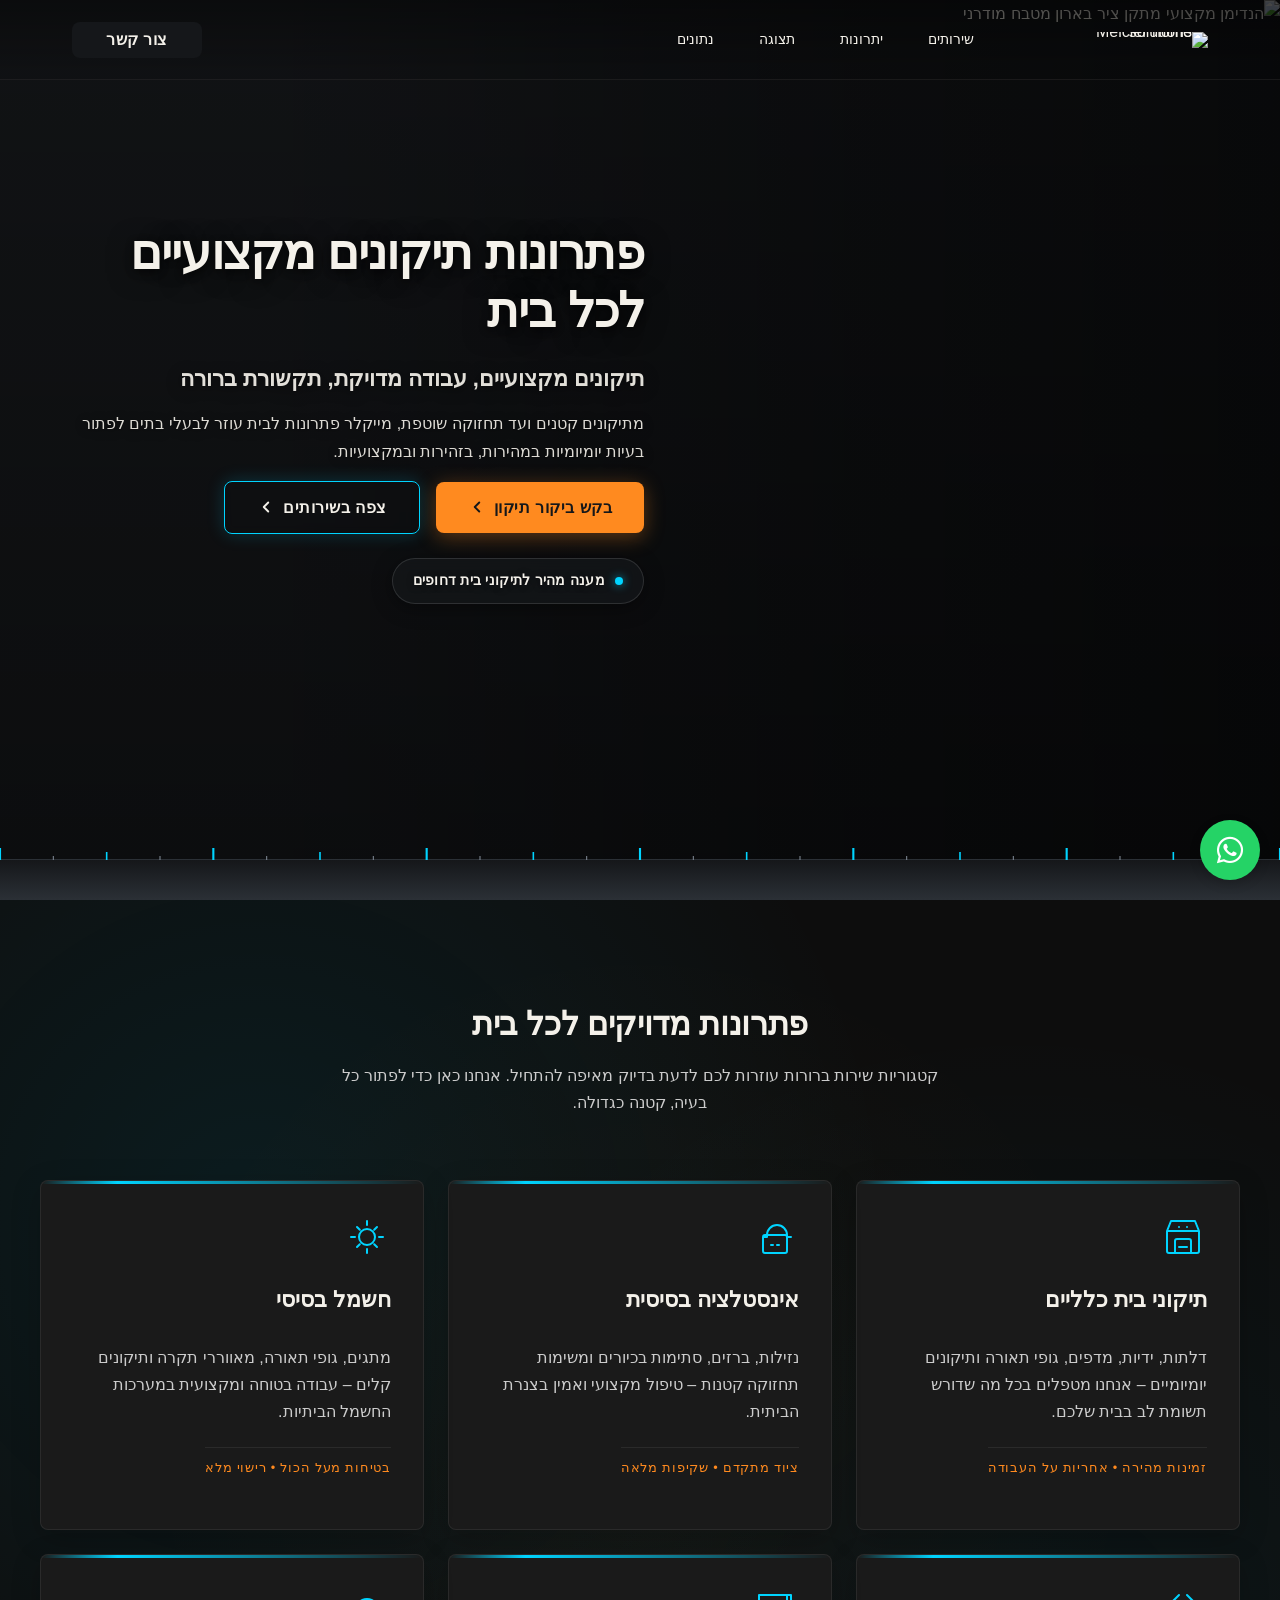
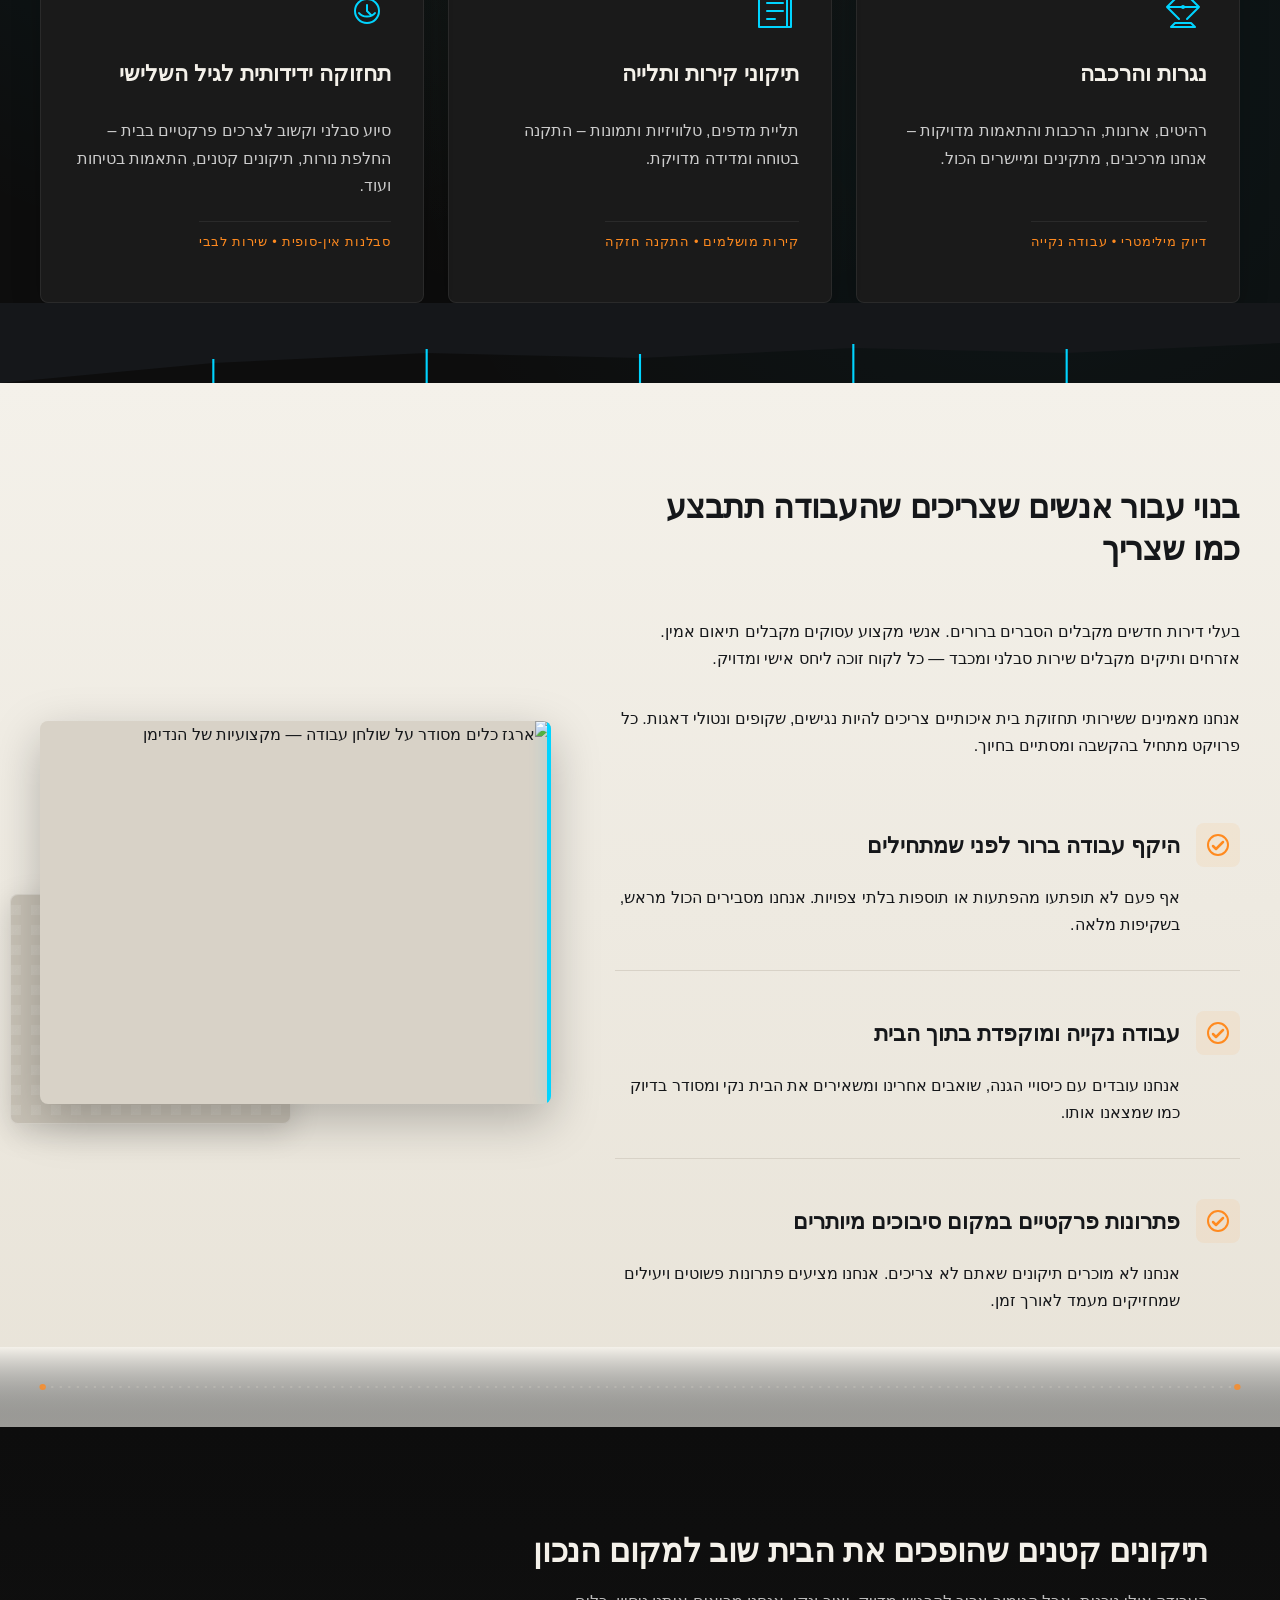
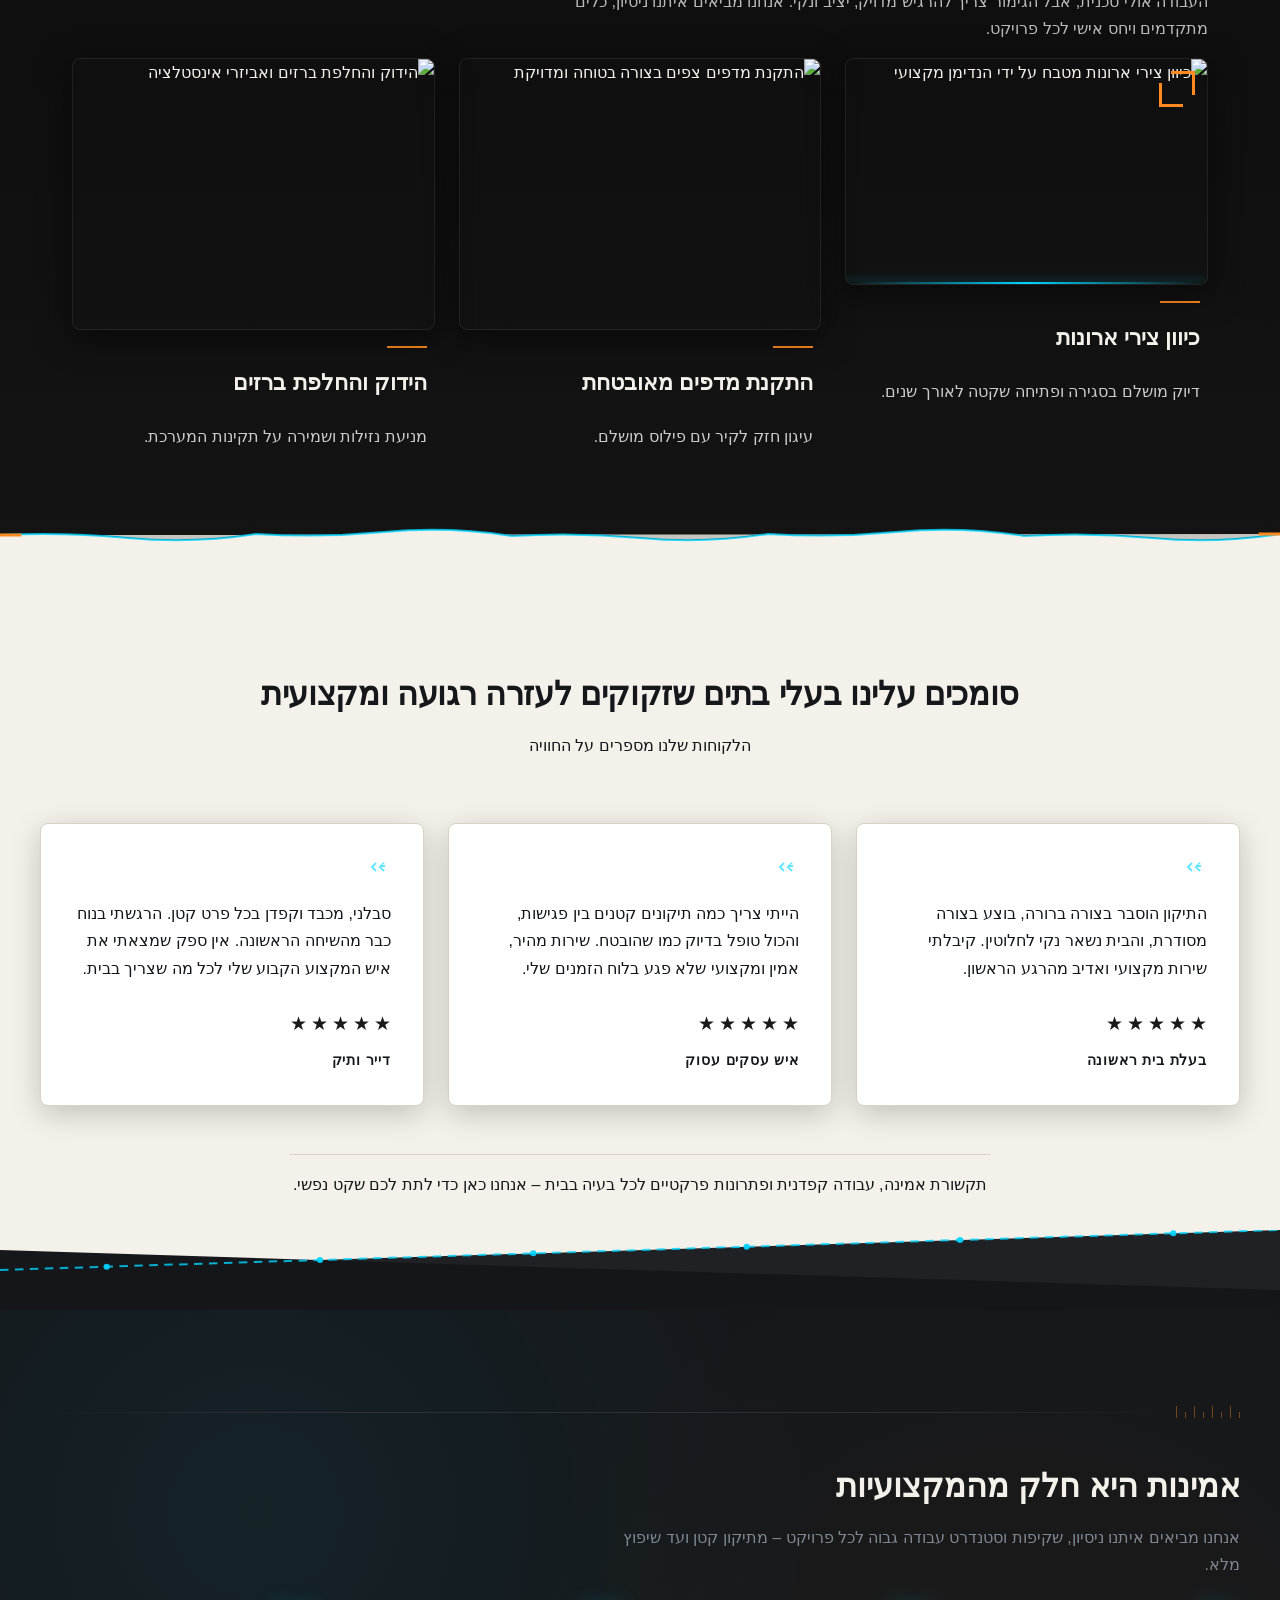
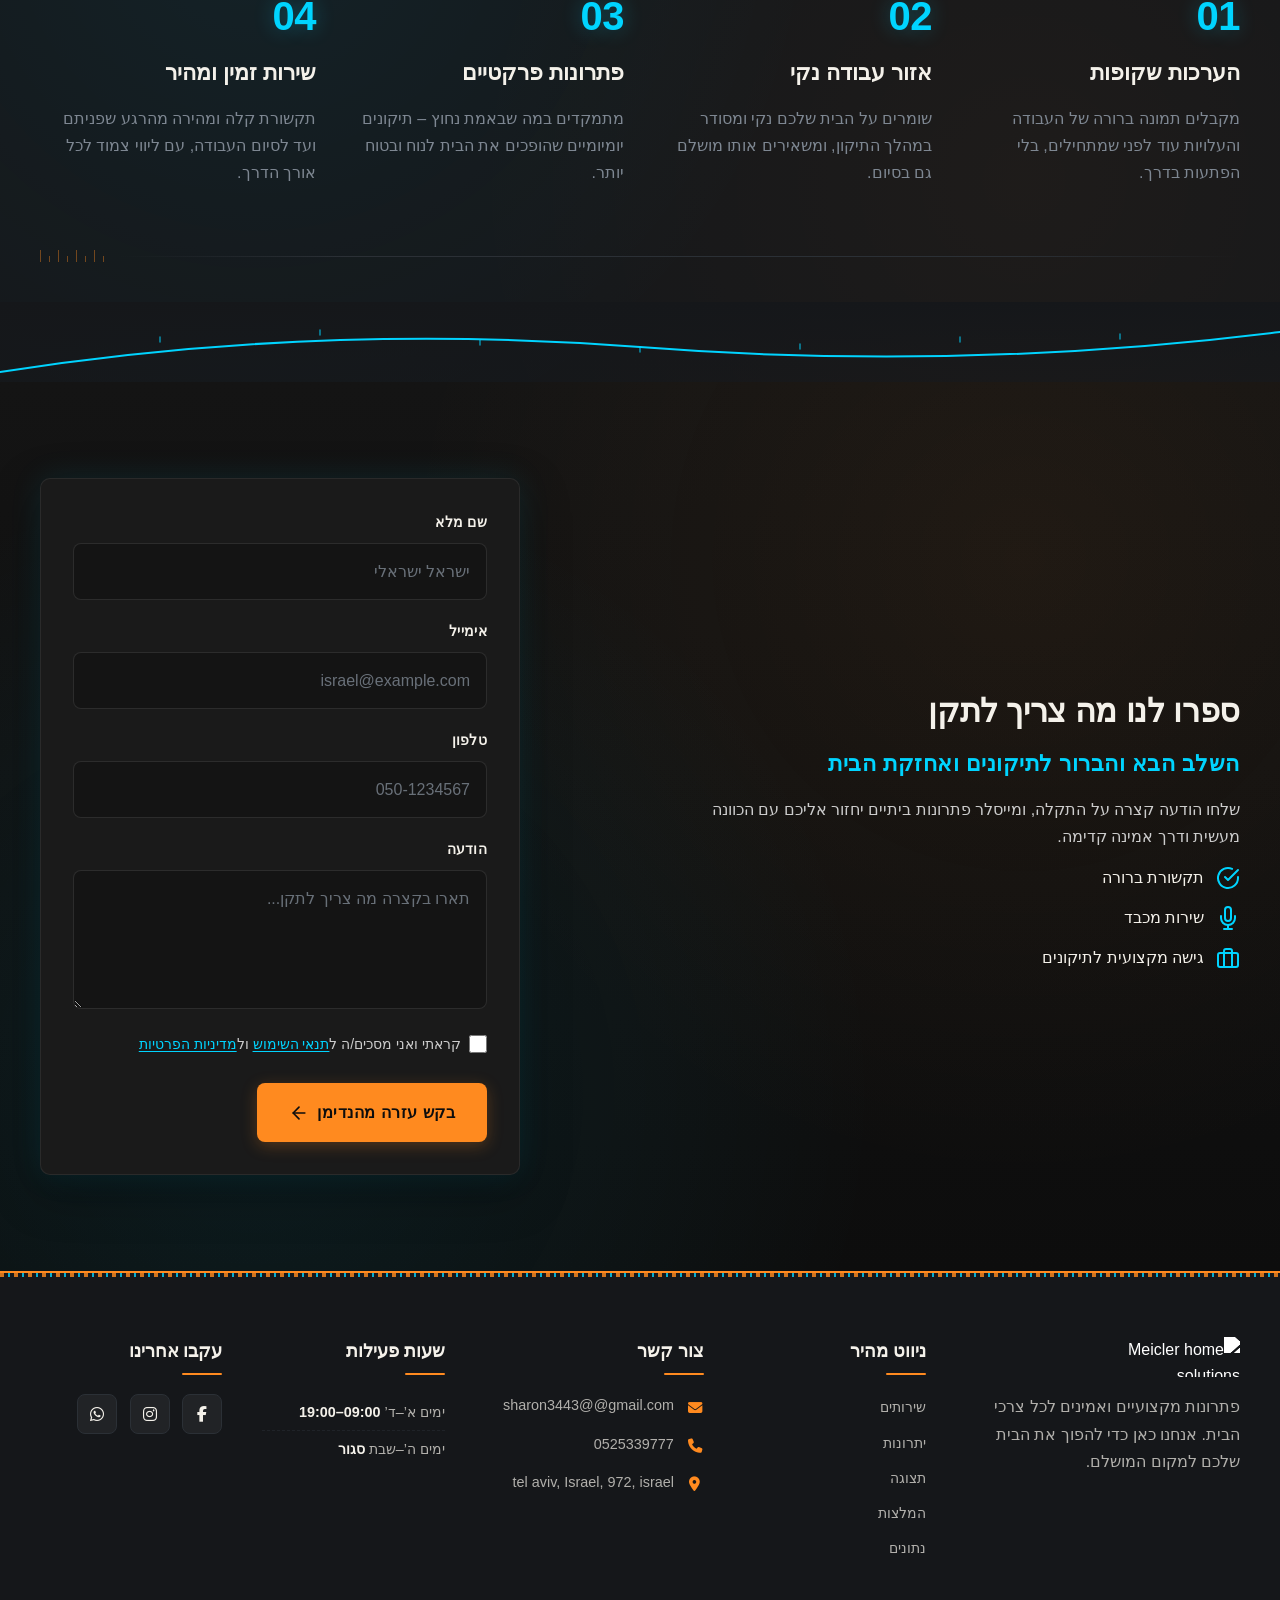
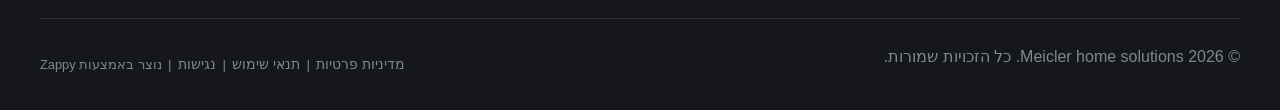
==== commit 3995de23: "Background sync: Progressive GitHub Sync" ====
--- a/public/index.html
+++ b/public/index.html
@@ -1 +1 @@
-<!doctype html><html dir="rtl" lang="he"><head><meta charset="UTF-8"><meta content="width=device-width,initial-scale=1" name="viewport"><meta content="index, follow" name="robots"><title>פתרונות אחזקת בית מקצועיים — Meicler home solutions</title><meta content="מחפשים שירותי טיפול לבית קרוב אלי? הצוות המקצועי שלנו מספק תיקונים, תחזוקה ושדרוגים עם אמינות ללא פשרות. לחצו עוד היום לשירות מהיר ואיכותי!" name="description"><meta content="שירותי טיפול לבית קרוב אלי, homewell care services, תיקוני בית מקצועיים, אחזקת בית, שירותי הנדימן" name="keywords"><link href="/assets/favicon.ico" rel="icon" type="image/x-icon"><link href="/assets/favicon-16x16.png" rel="icon" type="image/png" sizes="16x16"><link href="/assets/favicon-32x32.png" rel="icon" type="image/png" sizes="32x32"><link href="/assets/favicon-48x48.png" rel="icon" type="image/png" sizes="48x48"><link href="/assets/favicon-192x192.png" rel="icon" type="image/png" sizes="192x192"><link href="/assets/favicon-512x512.png" rel="icon" type="image/png" sizes="512x512"><link href="/assets/apple-touch-icon.png" rel="apple-touch-icon"><script>!function(){"use strict";var t="28eb7fc2-98ee-4e91-b0d3-9073452cdbd8",e="https://api.zappy5.com/api/analytics/track",a=18e5,n=2592e6,o=!0,i=!0,r=!0;var s=function(){var e="zappy_visitor_"+t,a=null;try{if(a=localStorage.getItem(e)){var o=JSON.parse(a),i=Date.now();if(i-o.created<n)return o.lastSeen=i,localStorage.setItem(e,JSON.stringify(o)),o.id}}catch(t){console.warn("Zappy Analytics: LocalStorage not available")}var r="zv_"+Date.now()+"_"+Math.random().toString(36).substr(2,9);try{localStorage.setItem(e,JSON.stringify({id:r,created:Date.now(),lastSeen:Date.now()}))}catch(t){}return r}(),c=function(){var e="zappy_session_"+t,n=null;try{if(n=sessionStorage.getItem(e)){var o=JSON.parse(n),i=Date.now();if(i-o.timestamp<a)return o.timestamp=i,sessionStorage.setItem(e,JSON.stringify(o)),o.id}}catch(t){console.warn("Zappy Analytics: SessionStorage not available")}var r="zs_"+Date.now()+"_"+Math.random().toString(36).substr(2,9);try{sessionStorage.setItem(e,JSON.stringify({id:r,timestamp:Date.now()}))}catch(t){}return r}();function l(a,n){n=n||{};var o={website_id:t,event_type:a,page_path:window.location.pathname,referrer:document.referrer||"direct",visitor_id:s,session_id:c,metadata:n};if(navigator.sendBeacon){var i=new Blob([JSON.stringify(o)],{type:"application/json"});navigator.sendBeacon(e,i)}else fetch(e,{method:"POST",headers:{"Content-Type":"application/json"},body:JSON.stringify(o),keepalive:!0}).catch(function(t){console.warn("Zappy Analytics: Failed to track event",t)})}o&&l("pageview",{title:document.title,url:window.location.href}),i&&document.addEventListener("click",function(t){var e=t.target;if("BUTTON"===e.tagName||e.closest("button")){var a="BUTTON"===e.tagName?e:e.closest("button");l("click",{element:"button",text:a.textContent.trim().substring(0,100),id:a.id||null,class:a.className||null})}else if("A"===e.tagName||e.closest("a")){var n="A"===e.tagName?e:e.closest("a");l("navigation",{element:"link",text:n.textContent.trim().substring(0,100),href:n.href,external:n.hostname!==window.location.hostname})}},!0),r&&document.addEventListener("submit",function(t){var e=t.target;l("form_submit",{form_id:e.id||null,form_name:e.name||null,form_action:e.action||null,form_method:e.method||"GET"})},!0);var d=Date.now();window.addEventListener("beforeunload",function(){l("page_unload",{time_on_page:Math.floor((Date.now()-d)/1e3),page_path:window.location.pathname})}),window.zappyAnalytics={track:l,getVisitorId:function(){return s},getSessionId:function(){return c}}}()</script><meta content="פתרונות אחזקת בית מקצועיים — Meicler home solutions" property="og:title"><meta content="מחפשים שירותי טיפול לבית קרוב אלי? הצוות המקצועי שלנו מספק תיקונים, תחזוקה ושדרוגים עם אמינות ללא פשרות. לחצו עוד היום לשירות מהיר ואיכותי!" property="og:description"><meta content="summary_large_image" name="twitter:card"><meta content="פתרונות אחזקת בית מקצועיים — Meicler home solutions" name="twitter:title"><meta content="מחפשים שירותי טיפול לבית קרוב אלי? הצוות המקצועי שלנו מספק תיקונים, תחזוקה ושדרוגים עם אמינות ללא פשרות. לחצו עוד היום לשירות מהיר ואיכותי!" name="twitter:description"><script type="application/ld+json">{"@context":"https://schema.org","@graph":[{"@type":"LocalBusiness","@id":"https://meicler-home-solutions.zappy5.app#organization","name":"Meicler home solutions","url":"https://meicler-home-solutions.zappy5.app","description":"A handyman business offering professional home repair and maintenance services. The brand focuses on reliability, craftsmanship, and solving everyday household problems for clients.","address":{"@type":"PostalAddress","streetAddress":"tel aviv, Israel, 972, israel"},"contactPoint":[{"@type":"ContactPoint","contactType":"customer service","email":"sharon3443@@gmail.com","telephone":"0525339777"}]},{"@type":"WebSite","@id":"https://meicler-home-solutions.zappy5.app#website","url":"https://meicler-home-solutions.zappy5.app","name":"Meicler home solutions","publisher":{"@id":"https://meicler-home-solutions.zappy5.app#organization"}},{"@type":"ContactPage","@id":"https://meicler-home-solutions.zappy5.app#contactpage","url":"https://meicler-home-solutions.zappy5.app","name":"פתרונות אחזקת בית מקצועיים — Meicler home solutions","mainEntity":{"@id":"https://meicler-home-solutions.zappy5.app#organization"},"potentialAction":{"@type":"CommunicateAction","target":{"@type":"EntryPoint","urlTemplate":"https://meicler-home-solutions.zappy5.app/api/email/contact-form","actionPlatform":["http/method=POST"],"contentType":"application/json"},"instrument":[{"@type":"PropertyValue","name":"name","propertyID":"text","valueRequired":true,"description":"ישראל ישראלי"},{"@type":"PropertyValue","name":"email","propertyID":"email","valueRequired":true,"description":"israel@example.com"},{"@type":"PropertyValue","name":"phone","propertyID":"tel","valueRequired":true,"description":"050-1234567"},{"@type":"PropertyValue","name":"message","propertyID":"textarea","valueRequired":true,"description":"תארו בקצרה מה צריך לתקן..."},{"@type":"PropertyValue","name":"privacy_consent","propertyID":"checkbox","valueRequired":true}]}}]}</script><meta content="website" property="og:type"><meta content="he_IL" property="og:locale"><link href="https://cdnjs.cloudflare.com/ajax/libs/font-awesome/6.4.0/css/all.min.css" rel="stylesheet"><style>.skip-link{position:absolute;top:0;left:0;transform:translateY(-200%);padding:12px 18px;background:var(--bg-dark,#1a1a1a);color:var(--text-light,#fff);font-weight:600;border-radius:0 0 8px 0;z-index:10000}.skip-link:focus{transform:none;outline:2px solid var(--ring,#fff);outline-offset:2px}:focus-visible{outline:2px solid var(--ring,currentColor);outline-offset:3px}</style><link href="/assets/favicon.ico" rel="icon" type="image/x-icon"><link href="/assets/favicon-16x16.png" rel="icon" type="image/png" sizes="16x16"><link href="/assets/favicon-32x32.png" rel="icon" type="image/png" sizes="32x32"><link href="/assets/favicon-48x48.png" rel="icon" type="image/png" sizes="48x48"><link href="/assets/favicon-192x192.png" rel="icon" type="image/png" sizes="192x192"><link href="/assets/favicon-512x512.png" rel="icon" type="image/png" sizes="512x512"><link href="/assets/apple-touch-icon.png" rel="apple-touch-icon"><link href="https://cdn.jsdelivr.net/npm/vanilla-cookieconsent@3/dist/cookieconsent.css" rel="stylesheet"><script src="https://cdn.jsdelivr.net/npm/vanilla-cookieconsent@3/dist/cookieconsent.umd.js"></script><script src="https://cdn.jsdelivr.net/gh/mickidum/acc_toolbar/acctoolbar/acctoolbar.min.js"></script><link href="/styles.css" rel="stylesheet"><script>window.ZAPPY_WEBSITE_ID="28eb7fc2-98ee-4e91-b0d3-9073452cdbd8",window.ZAPPY_API_BASE="https://api.zappy5.com"</script><style id="zappy-dropdown-submenu-styles">#navMenu li:has(.sub-menu),.nav-menu li:has(.sub-menu),.navbar li:has(.sub-menu),nav li:has(.sub-menu){position:relative}#navMenu .sub-menu,.nav-menu .sub-menu,.navbar .sub-menu,nav .sub-menu{display:block!important;position:absolute!important;top:100%;left:0;min-width:220px;background:#fff;border-radius:8px;box-shadow:0 8px 25px rgba(0,0,0,.15);padding:8px 0;opacity:0;visibility:hidden;transform:translateY(10px);transition:all .3s ease;z-index:1000;list-style:none;pointer-events:none}#navMenu li:hover>.sub-menu,.nav-menu li:hover>.sub-menu,.navbar li:hover>.sub-menu,nav li:hover>.sub-menu{opacity:1!important;visibility:visible!important;transform:translateY(0)!important;pointer-events:auto!important}.sub-menu li{list-style:none;margin:0;padding:0}.sub-menu a{display:block!important;padding:10px 16px!important;color:var(--text-dark,#333)!important;font-weight:500;text-decoration:none;white-space:nowrap;transition:background-color .2s}.sub-menu .zappy-nav-child>a{padding-left:28px!important;font-size:.9em!important;opacity:.85!important}[dir=rtl] .sub-menu .zappy-nav-child>a,html[lang=ar] .sub-menu .zappy-nav-child>a,html[lang=he] .sub-menu .zappy-nav-child>a{padding-left:10px!important;padding-right:28px!important}.sub-menu .zappy-nav-parent>a{font-weight:600!important}.sub-menu a:hover{background-color:#f5f5f5}[dir=rtl] .nav-menu .sub-menu,[dir=rtl] .navbar .sub-menu,[dir=rtl] nav .sub-menu,html[lang=ar] .nav-menu .sub-menu,html[lang=ar] .navbar .sub-menu,html[lang=ar] nav .sub-menu,html[lang=he] .nav-menu .sub-menu,html[lang=he] .navbar .sub-menu,html[lang=he] nav .sub-menu{left:auto!important;right:0!important}.sub-menu:empty,.sub-menu:not(:has(li)):not(:has(> a)),.sub-menu:not(:has(li:not(.zappy-hidden-menu-item))):not(:has(> a)){display:none!important;opacity:0!important;visibility:hidden!important;pointer-events:none!important}li:has(.menu-group-title):hover>.sub-menu{opacity:1!important;visibility:visible!important;transform:translateY(0)!important;pointer-events:auto!important}#navMenu>li>.menu-group-title,.nav-menu>li>.menu-group-title{display:inline-block;padding:.5rem 1rem;cursor:default;user-select:none}@media (max-width:768px){#navMenu .sub-menu,.nav-menu .sub-menu,.navbar .sub-menu,nav .sub-menu{position:static!important;transform:none!important;box-shadow:none!important;background:0 0!important;max-height:0;overflow:hidden;opacity:0;visibility:hidden;transition:max-height .3s ease,opacity .3s ease;padding:0!important;border-radius:0!important}#navMenu .sub-menu.mobile-expanded,.nav-menu .sub-menu.mobile-expanded,.navbar .sub-menu.mobile-expanded{max-height:none!important;overflow-y:visible!important;opacity:1!important;visibility:visible!important;padding:8px 0 8px 16px!important}[dir=rtl] .sub-menu.mobile-expanded,html[lang=he] .sub-menu.mobile-expanded{padding:8px 16px 8px 0!important}#navMenu li:hover>.sub-menu,.nav-menu li:hover>.sub-menu,.navbar li:hover>.sub-menu,nav li:hover>.sub-menu{opacity:0;visibility:hidden;pointer-events:none}#navMenu li>.sub-menu.mobile-expanded,.nav-menu li>.sub-menu.mobile-expanded,.navbar li>.sub-menu.mobile-expanded,nav li>.sub-menu.mobile-expanded{opacity:1!important;visibility:visible!important;pointer-events:auto!important}#navMenu li:has(.sub-menu),.nav-menu li:has(.sub-menu),.navbar li:has(.sub-menu),nav li:has(.sub-menu){display:flex!important;flex-wrap:wrap!important;align-items:center!important;position:relative!important;min-height:44px!important}#navMenu li:has(.sub-menu)>a,.nav-menu li:has(.sub-menu)>a,.navbar li:has(.sub-menu)>a,nav li:has(.sub-menu)>a{flex:1!important;min-width:0!important}#navMenu li:has(.sub-menu)>.menu-group-title,.nav-menu li:has(.sub-menu)>.menu-group-title,.navbar li:has(.sub-menu)>.menu-group-title,nav li:has(.sub-menu)>.menu-group-title{flex:1!important;min-width:0!important;padding:0!important;line-height:inherit!important}#navMenu li:has(.sub-menu)>.sub-menu,.nav-menu li:has(.sub-menu)>.sub-menu,.navbar li:has(.sub-menu)>.sub-menu,nav li:has(.sub-menu)>.sub-menu{flex-basis:100%!important;width:100%!important}#navMenu li:has(.sub-menu)>a [class*=arrow],#navMenu li:has(.sub-menu)>a [class*=chevron],.nav-menu li:has(.sub-menu)>a .fa-angle-down,.nav-menu li:has(.sub-menu)>a .fa-chevron-down,.nav-menu li:has(.sub-menu)>a [class*=arrow],.nav-menu li:has(.sub-menu)>a [class*=chevron],nav li:has(.sub-menu)>a [class*=arrow],nav li:has(.sub-menu)>a [class*=chevron]{display:none!important;visibility:hidden!important}.mobile-submenu-toggle{display:flex!important;align-items:center!important;justify-content:center!important;width:44px!important;height:auto!important;background:0 0!important;border:none!important;cursor:pointer!important;color:var(--text-light)!important;position:static!important;flex-shrink:0!important;align-self:stretch!important;z-index:2!important;padding:0!important;margin:0!important}.mobile-submenu-toggle::after{content:''!important;width:0!important;height:0!important;border-left:6px solid transparent!important;border-right:6px solid transparent!important;border-top:7px solid currentColor!important;transition:transform .3s ease!important}.mobile-submenu-toggle.expanded::after{transform:rotate(180deg)!important}.sub-menu a{padding:10px 0!important;display:block!important;color:var(--text-light)!important;white-space:normal!important}.sub-menu .zappy-nav-child>a{padding-left:28px!important;font-size:.9em!important;opacity:.85!important}[dir=rtl] .sub-menu .zappy-nav-child>a,html[lang=ar] .sub-menu .zappy-nav-child>a,html[lang=he] .sub-menu .zappy-nav-child>a{padding-left:0!important;padding-right:28px!important}.sub-menu .zappy-nav-parent>a{font-weight:600!important}#navMenu.active,.nav-menu.active{max-width:100vw!important;overflow-x:hidden!important;box-sizing:border-box!important}.navbar .sub-menu li a,.zappy-products-dropdown .sub-menu a,nav.navbar .sub-menu li a{color:var(--text-light)!important}}@media (min-width:769px){.mobile-submenu-toggle{display:none!important}}</style><style id="zappy-widget-visibility">html[dir=rtl] .whatsapp-float{right:20px!important;left:auto!important}html:not([dir]) .whatsapp-float,html[dir=ltr] .whatsapp-float{left:20px!important;right:auto!important}html[dir=rtl] #mic-access-tool-general-button,html[dir=rtl] #mic-init-access-tool #mic-access-tool-general-button,html[dir=rtl] #mic-init-access-tool .mic-access-tool-general-button,html[dir=rtl] ._access-icon,html[dir=rtl] .mic-access-tool-general-button{left:20px!important;right:auto!important}html:not([dir]) #mic-access-tool-general-button,html:not([dir]) #mic-init-access-tool #mic-access-tool-general-button,html:not([dir]) #mic-init-access-tool .mic-access-tool-general-button,html:not([dir]) ._access-icon,html:not([dir]) .mic-access-tool-general-button,html[dir=ltr] #mic-access-tool-general-button,html[dir=ltr] #mic-init-access-tool #mic-access-tool-general-button,html[dir=ltr] #mic-init-access-tool .mic-access-tool-general-button,html[dir=ltr] ._access-icon,html[dir=ltr] .mic-access-tool-general-button{right:20px!important;left:auto!important}@media (max-width:768px){.whatsapp-float{display:flex!important}}@media (min-width:769px){.whatsapp-float{display:flex!important}}@media (max-width:768px){#mic-access-tool-general-button,#mic-init-access-tool #mic-access-tool-general-button,#mic-init-access-tool .mic-access-tool-general-button,._access-icon,.mic-access-tool-general-button{display:flex!important;visibility:visible!important;opacity:1!important;pointer-events:auto!important}#mic-access-tool-box.opened-mic-access-tool,#mic-init-access-tool #mic-access-tool-box.opened-mic-access-tool,.mic-access-tool-box.opened-mic-access-tool{visibility:visible!important;opacity:1!important;pointer-events:auto!important}}@media (min-width:769px){#mic-access-tool-general-button,#mic-init-access-tool #mic-access-tool-general-button,#mic-init-access-tool .mic-access-tool-general-button,._access-icon,.mic-access-tool-general-button{display:flex!important;visibility:visible!important;opacity:1!important;pointer-events:auto!important}#mic-access-tool-box.opened-mic-access-tool,#mic-init-access-tool #mic-access-tool-box.opened-mic-access-tool,.mic-access-tool-box.opened-mic-access-tool{visibility:visible!important;opacity:1!important;pointer-events:auto!important}}</style></head><body><a href="#main" class="skip-link">דלג לתוכן הראשי</a><nav class="navbar" dir="rtl"><button class="mobile-toggle" aria-label="Menu" id="mobileToggle"><svg viewBox="0 0 24 24" fill="none" height="24" width="24" class="hamburger-icon"><path d="M3 12h18M3 6h18M3 18h18" stroke="currentColor" stroke-width="2" stroke-linecap="round"></path></svg> <svg viewBox="0 0 24 24" fill="none" height="24" width="24" class="close-icon" style="display:none"><path d="M18 6L6 18M6 6l12 12" stroke="currentColor" stroke-width="2" stroke-linecap="round"></path></svg></button> <button class="phone-header-btn" aria-label="Call" data-phone="0525339777"><svg viewBox="0 0 24 24" fill="currentColor" height="20" width="20"><path d="M22 16.92v3a2 2 0 0 1-2.18 2 19.79 19.79 0 0 1-8.63-3.07 19.5 19.5 0 0 1-6-6 19.79 19.79 0 0 1-3.07-8.67A2 2 0 0 1 4.11 2h3a2 2 0 0 1 2 1.72 12.84 12.84 0 0 0 .7 2.81 2 2 0 0 1-.45 2.11L8.09 9.91a16 16 0 0 0 6 6l1.27-1.27a2 2 0 0 1 2.11-.45 12.84 12.84 0 0 0 2.81.7A2 2 0 0 1 22 16.92z"></path></svg></button><div class="nav-container"><div class="nav-right-group"><div class="nav-brand"><a href="/" class="logo-link"><img alt="Meicler home solutions" src="/assets/site-----image-1.webp" class="logo"></a></div><ul class="nav-menu" id="navMenu"><li><a href="#services">שירותים</a></li><li><a href="#benefits">יתרונות</a></li><li><a href="#showcase">תצוגה</a></li><li><a href="#testimonials">המלצות</a></li><li><a href="#stats">נתונים</a></li><li class="mobile-contact-link nav-cta-mobile-item"><a href="#contact" class="nav-cta-btn">צור קשר</a></li></ul></div><div class="nav-cta-container"><a href="#contact" class="nav-cta-btn">צור קשר</a></div></div></nav><script>window.addEventListener("load",function(){const e=document.querySelector(".navbar, nav, header");if(!e)return void console.log("[Navbar] Navbar element not found");let t=document.getElementById("mobileToggle")||document.querySelector(".mobile-toggle")||document.querySelector(".hamburger")||document.querySelector(".hamburger-menu")||document.querySelector(".menu-toggle")||document.querySelector(".burger-menu")||document.querySelector('[aria-label="Menu"]')||document.querySelector('[aria-label="תפריט"]');const o=document.querySelector(".phone-header-btn"),n=window.getComputedStyle(e);let r=n.backgroundColor;if(console.log("[Navbar] Initial navbar background:",r),"transparent"===r||"rgba(0, 0, 0, 0)"===r||r.startsWith("rgba")&&r.includes(", 0)")){const e=n.backgroundImage;if(e&&"none"!==e)console.log("[Navbar] Navbar has background image/gradient, using dark text"),r="rgb(240, 240, 240)";else{const e=window.getComputedStyle(document.body).backgroundColor;console.log("[Navbar] Navbar transparent, using body background:",e),r=e}}const a=r.match(/\d+/g);if(a&&a.length>=3){const e=(.299*parseInt(a[0])+.587*parseInt(a[1])+.114*parseInt(a[2]))/255;console.log("[Navbar] Mobile button colors preserved from Claude CSS (luminance:",e.toFixed(2)+")");const n=document.createElement("style");n.id="zappy-mobile-nav-fix";document.documentElement.lang;document.documentElement.dir,n.textContent='\n        /* Hide mobile buttons on desktop, show only on mobile */\n        @media (min-width: 769px) {\n          .mobile-toggle,\n          .phone-header-btn {\n            display: none !important;\n          }\n        }\n        \n        /* Show and position mobile buttons correctly on mobile */\n        @media (max-width: 768px) {\n          .navbar,\n          nav.navbar {\n            min-height: 70px !important;\n          }\n\n          .mobile-toggle,\n          .phone-header-btn {\n            position: absolute !important;\n            top: 0 !important;\n            bottom: 0 !important;\n            margin-top: auto !important;\n            margin-bottom: auto !important;\n            transform: none !important;\n            z-index: 1001 !important;\n            display: flex !important;\n            align-items: center !important;\n            justify-content: center !important;\n            width: 36px !important;\n            height: 36px !important;\n            border-radius: 50% !important;\n            border: none !important;\n            cursor: pointer !important;\n            padding: 6px !important;\n            background: none !important;\n            color: var(--nav-text, var(--text-light)) !important;\n            touch-action: manipulation !important;\n            -webkit-tap-highlight-color: transparent !important;\n          }\n\n          html[data-zappy-site-type="ecommerce"] .phone-header-btn,\n          body[data-zappy-site-type="ecommerce"] .phone-header-btn,\n          html[data-zappy-site-type="ecommerce"] header .phone-header-btn,\n          html[data-zappy-site-type="ecommerce"] nav .phone-header-btn {\n            display: none !important;\n            visibility: hidden !important;\n            width: 0 !important;\n            height: 0 !important;\n            min-width: 0 !important;\n            overflow: hidden !important;\n          }\n          \n          /* LTR positioning (default): hamburger LEFT, phone RIGHT */\n          html:not([dir="rtl"]):not([lang="he"]):not([lang="ar"]) .mobile-toggle,\n          html[dir="ltr"] .mobile-toggle {\n            left: 12px !important;\n            right: auto !important;\n          }\n          html:not([dir="rtl"]):not([lang="he"]):not([lang="ar"]) .phone-header-btn,\n          html[dir="ltr"] .phone-header-btn {\n            right: 12px !important;\n            left: auto !important;\n          }\n          \n          /* RTL positioning: hamburger RIGHT, phone LEFT */\n          html[dir="rtl"] .mobile-toggle,\n          html[lang="he"] .mobile-toggle,\n          html[lang="ar"] .mobile-toggle {\n            right: 12px !important;\n            left: auto !important;\n          }\n          html[dir="rtl"] .phone-header-btn,\n          html[lang="he"] .phone-header-btn,\n          html[lang="ar"] .phone-header-btn {\n            left: 12px !important;\n            right: auto !important;\n          }\n          \n          /* CRITICAL: Ensure nav-container has min-height on mobile */\n          /* All children are positioned absolutely/fixed on mobile, so height:auto collapses to 0 */\n          .nav-container {\n            min-height: 70px !important;\n            position: relative !important;\n          }\n          \n          /* Ensure SVG icons are properly sized and inherit color */\n          .mobile-toggle svg,\n          .phone-header-btn svg {\n            width: 24px !important;\n            height: 24px !important;\n            /* Don\'t force display - let JavaScript control hamburger/close toggle */\n          }\n          \n          /* Reset nav-cta-container on mobile - remove desktop box-shadow/padding */\n          /* that creates a visible ghost box when CTA button is hidden */\n          .nav-cta-container {\n            box-shadow: none !important;\n            padding: 0 !important;\n          }\n          \n          /* Hide nav-cta-container entirely on mobile when there\'s no lang-switcher */\n          /* (only the CTA button is inside, and it\'s hidden on mobile) */\n          .nav-cta-container:not(:has(.lang-switcher)) {\n            display: none !important;\n          }\n          \n          /* CRITICAL: Prevent hero image fade gradient from bleeding over headline text */\n          /* The .image-fade-gradient has bottom: -30px (extends below parent) */\n          /* On mobile stacked layout, this overlaps the h1 text below the image */\n          .hero-image-column {\n            overflow: hidden !important;\n          }\n          .image-fade-gradient {\n            bottom: 0 !important;\n          }\n          \n          /* Hide desktop language switcher on mobile - hamburger menu handles it */\n          /* High specificity to override stored CSS */\n          .lang-switcher,\n          .nav-cta-container .lang-switcher,\n          .nav-container .lang-switcher,\n          .navbar .lang-switcher,\n          .navbar .nav-cta-container .lang-switcher {\n            display: none !important;\n          }\n        }\n      ';const r=document.getElementById("zappy-mobile-nav-fix");r&&r.remove(),document.head.appendChild(n),console.log("[Navbar] Critical CSS injected for mobile nav positioning");const i=window.innerWidth<=768;if(t){const e=t.querySelector(".hamburger-icon"),o=t.querySelector(".close-icon");e&&(e.style.setProperty("width","24px","important"),e.style.setProperty("height","24px","important"),e.style.setProperty("display","block","important")),o&&(o.style.setProperty("width","24px","important"),o.style.setProperty("height","24px","important"),o.style.setProperty("display","none","important")),i?(t.style.setProperty("position","absolute","important"),t.style.setProperty("top","0","important"),t.style.setProperty("bottom","0","important"),t.style.setProperty("margin-top","auto","important"),t.style.setProperty("margin-bottom","auto","important"),t.style.setProperty("transform","none","important"),t.style.setProperty("z-index","1001","important"),t.style.removeProperty("left"),t.style.removeProperty("right"),console.log("[Navbar] Mobile toggle positioning applied (mobile viewport)")):(t.style.removeProperty("position"),t.style.removeProperty("top"),t.style.removeProperty("transform"),t.style.removeProperty("z-index"),t.style.removeProperty("left"),t.style.removeProperty("right"),console.log("[Navbar] Desktop viewport - cleared mobile toggle inline positioning"))}if(o){const e=o.querySelector("svg");e&&(e.style.width="24px",e.style.height="24px",e.setAttribute("width","24"),e.setAttribute("height","24")),i?(o.style.setProperty("position","absolute","important"),o.style.setProperty("top","0","important"),o.style.setProperty("bottom","0","important"),o.style.setProperty("margin-top","auto","important"),o.style.setProperty("margin-bottom","auto","important"),o.style.setProperty("transform","none","important"),o.style.setProperty("z-index","1001","important"),o.style.removeProperty("left"),o.style.removeProperty("right"),console.log("[Navbar] Phone button positioning applied (mobile viewport)")):(o.style.removeProperty("position"),o.style.removeProperty("top"),o.style.removeProperty("transform"),o.style.removeProperty("z-index"),o.style.removeProperty("left"),o.style.removeProperty("right"),console.log("[Navbar] Desktop viewport - cleared phone button inline positioning"))}}else console.log("[Navbar] Could not parse background color:",r);t=document.getElementById("mobileToggle")||document.querySelector(".mobile-toggle")||document.querySelector(".hamburger")||document.querySelector(".hamburger-menu")||document.querySelector(".menu-toggle")||document.querySelector(".burger-menu")||document.querySelector('[aria-label="Menu"]')||document.querySelector('[aria-label="תפריט"]');const i=document.getElementById("navMenu")||document.querySelector(".nav-menu")||document.querySelector(".nav-links")||document.querySelector("nav ul:not(.submenu)");if(!t||!i)return void console.log("[Navbar] Mobile toggle or menu not found:",{toggle:!!t,menu:!!i});i.id||(i.id="navMenu"),console.log("[Navbar] Initializing mobile menu...");const l=t.cloneNode(!0);t.parentNode.replaceChild(l,t);var s=0;function p(e){var t=Date.now();t-s<300||(s=t,function(e){e.preventDefault(),e.stopPropagation();const t=l.querySelector(".hamburger-icon"),o=l.querySelector(".close-icon");i.classList.contains("active")?(i.classList.remove("active"),t&&t.style.setProperty("display","block","important"),o&&o.style.setProperty("display","none","important"),document.body.style.overflow="",document.body.classList.remove("menu-open"),console.log("[Navbar] Menu closed")):(i.classList.add("active"),t&&t.style.setProperty("display","none","important"),o&&o.style.setProperty("display","block","important"),document.body.style.overflow="hidden",document.body.classList.add("menu-open"),console.log("[Navbar] Menu opened"))}(e))}l.addEventListener("click",p),l.addEventListener("touchend",p),document.addEventListener("keydown",function(e){if(("Escape"===e.key||"Esc"===e.key)&&i.classList.contains("active")){const e=l.querySelector(".hamburger-icon"),t=l.querySelector(".close-icon");i.classList.remove("active"),e&&e.style.setProperty("display","block","important"),t&&t.style.setProperty("display","none","important"),document.body.style.overflow="",document.body.classList.remove("menu-open"),console.log("[Navbar] Menu closed (Escape)")}}),i.querySelectorAll("a").forEach(function(e){e.addEventListener("click",function(){if("#"===this.getAttribute("href"))return;const e=l.querySelector(".hamburger-icon"),t=l.querySelector(".close-icon");i.classList.remove("active"),e&&e.style.setProperty("display","block","important"),t&&t.style.setProperty("display","none","important"),document.body.style.overflow="",document.body.classList.remove("menu-open"),console.log("[Navbar] Menu closed (link clicked)")})});var m=i.querySelectorAll(".dropdown-toggle");m.forEach(function(e){e.addEventListener("click",function(e){e.preventDefault(),e.stopPropagation();var t=this.closest(".nav-dropdown");t&&(t.parentNode.querySelectorAll(".nav-dropdown.open").forEach(function(e){e!==t&&e.classList.remove("open")}),t.classList.toggle("open"),console.log("[Navbar] Dropdown toggled:",t.classList.contains("open")?"open":"closed"))})}),document.addEventListener("click",function(e){e.target.closest(".nav-dropdown")||document.querySelectorAll(".nav-dropdown.open").forEach(function(e){e.classList.remove("open")})}),console.log("[Navbar] Dropdown handlers initialized for "+m.length+" dropdowns"),o&&o.addEventListener("click",function(){const e=document.querySelectorAll('a[href^="tel:"]'),t=e.length>0?e[0].getAttribute("href").replace("tel:",""):"0525339777";window.location.href="tel:"+t,console.log("[Navbar] Phone button clicked")}),console.log("[Navbar] Mobile menu initialized successfully")})</script><main id="main"><section class="index-hero-section" data-band-index="0" data-layout-spec="בית-hero" id="hero" data-hero-type="fullscreen-scrim"><div class="index-hero-section__bg-wrapper"><img alt="הנדימן מקצועי מתקן ציר בארון מטבח מודרני" src="/assets/site-index-hero-image-1.webp" data-context="Close-up low-light photograph of a professional handyman hands tightening a cabinet hinge with a screwdriver inside a modern kitchen. Subtle cyan highlights on metal tools, warm orange practical light glow in the background distance, realistic shadows, premium cinematic mood." data-placeholder="index-hero-image-1" height="1080" loading="eager" width="1920" class="index-hero-section__bg-img" data-element-id="img-1782897596681-ei83ng6d9" data-element-type="image" data-hero-background="true" data-hero-bg="true" fetchpriority="high" style="object-position:50% 50%"></div><div class="index-hero-section__scrim" aria-hidden="true"></div><div class="index-hero-section__overlay"><h1 class="index-hero-section__headline">פתרונות תיקונים מקצועיים לכל בית</h1><h3 class="index-hero-section__subtitle">תיקונים מקצועיים, עבודה מדויקת, תקשורת ברורה</h3><p class="index-hero-section__body">מתיקונים קטנים ועד תחזוקה שוטפת, מייקלר פתרונות לבית עוזר לבעלי בתים לפתור בעיות יומיומיות במהירות, בזהירות ובמקצועיות.</p><div class="index-hero-section__ctas"><a href="#contact" class="index-hero-section__btn index-hero-section__btn--primary" data-element-id="btn-1782897596675-8f3773uwd" data-element-type="button" data-native-element="true"><span>בקש ביקור תיקון</span> <svg viewBox="0 0 24 24" fill="none" data-element-type="icon" data-icon-type="svg" height="18" width="18" stroke="currentColor" stroke-linecap="round" stroke-linejoin="round" stroke-width="2.5"><polyline points="15 18 9 12 15 6"></polyline></svg> </a><a href="#services" class="index-hero-section__btn index-hero-section__btn--secondary" data-element-id="btn-1782897596675-ewv5oxvo3" data-element-type="button" data-native-element="true"><span>צפה בשירותים</span> <svg viewBox="0 0 24 24" fill="none" data-element-type="icon" data-icon-type="svg" height="18" width="18" stroke="currentColor" stroke-linecap="round" stroke-linejoin="round" stroke-width="2.5"><polyline points="15 18 9 12 15 6"></polyline></svg></a></div><div class="index-hero-section__chip"><span class="index-hero-section__chip-dot"></span> <span class="index-hero-section__chip-text">מענה מהיר לתיקוני בית דחופים</span></div></div><div class="index-hero-section__divider-wrapper"><svg viewBox="0 0 1200 80" xmlns="http://www.w3.org/2000/svg" preserveAspectRatio="none" aria-hidden="true" data-no-icon-edit="true"><defs><linearGradient id="measuringTapeGrad" x1="0" x2="0" y1="0" y2="1"><stop offset="0%" stop-color="#15171A"></stop><stop offset="100%" stop-color="#2B3036"></stop></linearGradient></defs><line x1="0" x2="1200" y1="40" y2="40" stroke="#2B3036" stroke-width="2"></line><line x1="0" x2="0" y1="40" y2="28" stroke="#00D4FF" stroke-width="2"></line><line x1="100" x2="100" y1="40" y2="32" stroke="#00D4FF" stroke-width="1.5"></line><line x1="200" x2="200" y1="40" y2="28" stroke="#00D4FF" stroke-width="2"></line><line x1="300" x2="300" y1="40" y2="32" stroke="#00D4FF" stroke-width="1.5"></line><line x1="400" x2="400" y1="40" y2="28" stroke="#00D4FF" stroke-width="2"></line><line x1="500" x2="500" y1="40" y2="32" stroke="#00D4FF" stroke-width="1.5"></line><line x1="600" x2="600" y1="40" y2="28" stroke="#00D4FF" stroke-width="2"></line><line x1="700" x2="700" y1="40" y2="32" stroke="#00D4FF" stroke-width="1.5"></line><line x1="800" x2="800" y1="40" y2="28" stroke="#00D4FF" stroke-width="2"></line><line x1="900" x2="900" y1="40" y2="32" stroke="#00D4FF" stroke-width="1.5"></line><line x1="1000" x2="1000" y1="40" y2="28" stroke="#00D4FF" stroke-width="2"></line><line x1="1100" x2="1100" y1="40" y2="32" stroke="#00D4FF" stroke-width="1.5"></line><line x1="1200" x2="1200" y1="40" y2="28" stroke="#00D4FF" stroke-width="2"></line><line x1="50" x2="50" y1="40" y2="36" stroke="#7E8792" stroke-width="1"></line><line x1="150" x2="150" y1="40" y2="36" stroke="#7E8792" stroke-width="1"></line><line x1="250" x2="250" y1="40" y2="36" stroke="#7E8792" stroke-width="1"></line><line x1="350" x2="350" y1="40" y2="36" stroke="#7E8792" stroke-width="1"></line><line x1="450" x2="450" y1="40" y2="36" stroke="#7E8792" stroke-width="1"></line><line x1="550" x2="550" y1="40" y2="36" stroke="#7E8792" stroke-width="1"></line><line x1="650" x2="650" y1="40" y2="36" stroke="#7E8792" stroke-width="1"></line><line x1="750" x2="750" y1="40" y2="36" stroke="#7E8792" stroke-width="1"></line><line x1="850" x2="850" y1="40" y2="36" stroke="#7E8792" stroke-width="1"></line><line x1="950" x2="950" y1="40" y2="36" stroke="#7E8792" stroke-width="1"></line><line x1="1050" x2="1050" y1="40" y2="36" stroke="#7E8792" stroke-width="1"></line><line x1="1150" x2="1150" y1="40" y2="36" stroke="#7E8792" stroke-width="1"></line><rect height="40" width="1200" x="0" y="40" fill="url(#measuringTapeGrad)"></rect></svg></div></section><section class="index-services-section" data-band-index="1" data-layout-spec="בית-services" id="services" data-bg="dark" data-section-type="services"><div class="index-services-section__container"><header class="index-services-section__header"><h2 class="index-services-section__title">פתרונות מדויקים לכל בית</h2><p class="index-services-section__intro">קטגוריות שירות ברורות עוזרות לכם לדעת בדיוק מאיפה להתחיל. אנחנו כאן כדי לפתור כל בעיה, קטנה כגדולה.</p></header><div class="index-services-section__grid"><article class="index-services-card" data-grid-item-index="0"><div class="index-services-card__icon" data-element-type="icon" data-icon-type="svg"><svg viewBox="0 0 48 48" fill="none" data-element-type="icon" data-icon-type="svg" xmlns="http://www.w3.org/2000/svg" data-element-id="icon-1782897126272-bs7l33jel"><path d="M8 18H40M8 18V38C8 39.1046 8.89543 40 10 40H16M8 18L12 8H36L40 18M16 40H32M16 40V28C16 26.8954 16.8954 26 18 26H30C31.1046 26 32 26.8954 32 28V40M32 40H38C39.1046 40 40 39.1046 40 38V18" stroke="currentColor" stroke-width="2" stroke-linecap="round" stroke-linejoin="round"></path><path d="M20 34H28" stroke="currentColor" stroke-width="2" stroke-linecap="round"></path><circle cx="20" cy="14" r="1" fill="currentColor"></circle><circle cx="28" cy="14" r="1" fill="currentColor"></circle></svg></div><h3 class="index-services-card__title">תיקוני בית כלליים</h3><p class="index-services-card__desc">דלתות, ידיות, מדפים, גופי תאורה ותיקונים יומיומיים – אנחנו מטפלים בכל מה שדורש תשומת לב בבית שלכם.</p><p><span class="index-services-card__detail">זמינות מהירה • אחריות על העבודה</span></p></article><article class="index-services-card" data-grid-item-index="1"><div class="index-services-card__icon" data-element-type="icon" data-icon-type="svg"><svg viewBox="0 0 48 48" fill="none" data-element-type="icon" data-icon-type="svg" xmlns="http://www.w3.org/2000/svg" data-element-id="icon-1782897126272-xuhri3oc7"><path d="M12 24H16M12 24V38C12 39.1046 12.8954 40 14 40H34C35.1046 40 36 39.1046 36 38V24M12 24C12 22.8954 12.8954 22 14 22H34C35.1046 22 36 22.8954 36 24M36 24H40M16 24V22C16 16.4772 20.4772 12 26 12C31.5228 12 36 16.4772 36 22V24M20 32H22M26 32H28" stroke="currentColor" stroke-width="2" stroke-linecap="round" stroke-linejoin="round"></path></svg></div><h3 class="index-services-card__title">אינסטלציה בסיסית</h3><p class="index-services-card__desc">נזילות, ברזים, סתימות בכיורים ומשימות תחזוקה קטנות – טיפול מקצועי ואמין בצנרת הביתית.</p><p><span class="index-services-card__detail">ציוד מתקדם • שקיפות מלאה</span></p></article><article class="index-services-card" data-grid-item-index="2"><div class="index-services-card__icon" data-element-type="icon" data-icon-type="svg"><svg viewBox="0 0 48 48" fill="none" data-element-type="icon" data-icon-type="svg" xmlns="http://www.w3.org/2000/svg" data-element-id="icon-1782897126272-3vd57s8d8"><path d="M24 8V12M24 36V40M8 24H12M36 24H40M14 14L16.8 16.8M31.2 31.2L34 34M14 34L16.8 31.2M31.2 16.8L34 14M24 16C19.5817 16 16 19.5817 16 24C16 28.4183 19.5817 32 24 32C28.4183 32 32 28.4183 32 24C32 19.5817 28.4183 16 24 16Z" stroke="currentColor" stroke-width="2" stroke-linecap="round" stroke-linejoin="round"></path></svg></div><h3 class="index-services-card__title">חשמל בסיסי</h3><p class="index-services-card__desc">מתגים, גופי תאורה, מאווררי תקרה ותיקונים קלים – עבודה בטוחה ומקצועית במערכות החשמל הביתיות.</p><p><span class="index-services-card__detail">בטיחות מעל הכול • רישוי מלא</span></p></article><article class="index-services-card" data-grid-item-index="3"><div class="index-services-card__icon" data-element-type="icon" data-icon-type="svg"><svg viewBox="0 0 48 48" fill="none" data-element-type="icon" data-icon-type="svg" xmlns="http://www.w3.org/2000/svg" data-element-id="icon-1782897126272-rmsnsyfpp"><path d="M20 8L8 20L20 32M28 8L40 20L28 32M8 20H40" stroke="currentColor" stroke-width="2" stroke-linecap="round" stroke-linejoin="round"></path><circle cx="24" cy="20" r="2" fill="currentColor"></circle><path d="M16 36H32L36 40H12L16 36Z" stroke="currentColor" stroke-width="2" stroke-linecap="round" stroke-linejoin="round"></path></svg></div><h3 class="index-services-card__title">נגרות והרכבה</h3><p class="index-services-card__desc">רהיטים, ארונות, הרכבות והתאמות מדויקות – אנחנו מרכיבים, מתקינים ומיישרים הכול.</p><p><span class="index-services-card__detail">דיוק מילימטרי • עבודה נקייה</span></p></article><article class="index-services-card" data-grid-item-index="4"><div class="index-services-card__icon" data-element-type="icon" data-icon-type="svg"><svg viewBox="0 0 48 48" fill="none" data-element-type="icon" data-icon-type="svg" xmlns="http://www.w3.org/2000/svg" data-element-id="icon-1782897126272-0pmwe7owh"><path d="M8 8H40V40H8V8Z" stroke="currentColor" stroke-width="2" stroke-linecap="round" stroke-linejoin="round"></path><path d="M16 16H32M16 24H32M16 32H24" stroke="currentColor" stroke-width="2" stroke-linecap="round"></path><path d="M36 8V40" stroke="currentColor" stroke-width="2"></path></svg></div><h3 class="index-services-card__title">תיקוני קירות ותלייה</h3><p class="index-services-card__desc">תליית מדפים, טלוויזיות ותמונות – התקנה בטוחה ומדידה מדויקת.</p><p><span class="index-services-card__detail">קירות מושלמים • התקנה חזקה</span></p></article><article class="index-services-card" data-grid-item-index="5"><div class="index-services-card__icon" data-element-type="icon" data-icon-type="svg"><svg viewBox="0 0 48 48" fill="none" data-element-type="icon" data-icon-type="svg" xmlns="http://www.w3.org/2000/svg" data-element-id="icon-1782897126272-4kjixvuki"><path d="M24 12C17.3726 12 12 17.3726 12 24C12 30.6274 17.3726 36 24 36C30.6274 36 36 30.6274 36 24C36 17.3726 30.6274 12 24 12Z" stroke="currentColor" stroke-width="2"></path><path d="M24 18V24L28 28" stroke="currentColor" stroke-width="2" stroke-linecap="round" stroke-linejoin="round"></path><path d="M16 26C17.5 28 20 29.5 24 29.5C28 29.5 30.5 28 32 26" stroke="currentColor" stroke-width="2" stroke-linecap="round"></path></svg></div><h3 class="index-services-card__title">תחזוקה ידידותית לגיל השלישי</h3><p class="index-services-card__desc">סיוע סבלני וקשוב לצרכים פרקטיים בבית – החלפת נורות, תיקונים קטנים, התאמות בטיחות ועוד.</p><p><span class="index-services-card__detail">סבלנות אין-סופית • שירות לבבי</span></p></article></div></div><div class="index-services-section__divider-wrapper"><svg viewBox="0 0 1200 80" xmlns="http://www.w3.org/2000/svg" preserveAspectRatio="none" aria-hidden="true" data-no-icon-edit="true"><defs><clipPath id="index-services-clip"><path d="M1200,80 L1200,0 L0,0 L0,80 L200,60 L400,50 L600,55 L800,45 L1000,50 L1200,40 L1200,80 Z"></path></clipPath></defs><rect height="80" width="1200" x="0" y="0" fill="var(--bg-dark)" clip-path="url(#index-services-clip)"></rect><line x1="200" x2="200" y1="60" y2="80" stroke="var(--accent)" stroke-width="2"></line><line x1="200" x2="200" y1="56" y2="60" stroke="var(--accent)" stroke-width="2"></line><line x1="400" x2="400" y1="50" y2="80" stroke="var(--accent)" stroke-width="2"></line><line x1="400" x2="400" y1="46" y2="50" stroke="var(--accent)" stroke-width="2"></line><line x1="600" x2="600" y1="55" y2="80" stroke="var(--accent)" stroke-width="2"></line><line x1="600" x2="600" y1="51" y2="55" stroke="var(--accent)" stroke-width="2"></line><line x1="800" x2="800" y1="45" y2="80" stroke="var(--accent)" stroke-width="2"></line><line x1="800" x2="800" y1="41" y2="45" stroke="var(--accent)" stroke-width="2"></line><line x1="1000" x2="1000" y1="50" y2="80" stroke="var(--accent)" stroke-width="2"></line><line x1="1000" x2="1000" y1="46" y2="50" stroke="var(--accent)" stroke-width="2"></line></svg></div></section><section class="index-benefits-section" data-band-index="2" data-layout-spec="בית-benefits" id="benefits" dir="rtl"><div class="benefits-container"><div class="benefits-content"><h2 class="benefits-heading">בנוי עבור אנשים שצריכים שהעבודה תתבצע כמו שצריך</h2><div class="benefits-intro"><p>בעלי דירות חדשים מקבלים הסברים ברורים. אנשי מקצוע עסוקים מקבלים תיאום אמין. אזרחים ותיקים מקבלים שירות סבלני ומכבד — כל לקוח זוכה ליחס אישי ומדויק.</p><p>אנחנו מאמינים ששירותי תחזוקת בית איכותיים צריכים להיות נגישים, שקופים ונטולי דאגות. כל פרויקט מתחיל בהקשבה ומסתיים בחיוך.</p></div><ul class="benefits-list"><li class="benefit-item"><span class="benefit-icon" aria-hidden="true"><svg viewBox="0 0 24 24" fill="none" data-element-type="icon" data-icon-type="svg" xmlns="http://www.w3.org/2000/svg" height="24" width="24"><circle cx="12" cy="12" r="10" stroke="currentColor" stroke-width="2"></circle><path d="M7 13l3 3 7-7" stroke="currentColor" stroke-width="2.5" stroke-linecap="round" stroke-linejoin="round"></path></svg></span><div class="benefit-text"><h3 class="benefit-title">היקף עבודה ברור לפני שמתחילים</h3><p class="benefit-desc">אף פעם לא תופתעו מהפתעות או תוספות בלתי צפויות. אנחנו מסבירים הכול מראש, בשקיפות מלאה.</p></div></li><li class="benefit-item"><span class="benefit-icon" aria-hidden="true"><svg viewBox="0 0 24 24" fill="none" data-element-type="icon" data-icon-type="svg" xmlns="http://www.w3.org/2000/svg" height="24" width="24"><circle cx="12" cy="12" r="10" stroke="currentColor" stroke-width="2"></circle><path d="M7 13l3 3 7-7" stroke="currentColor" stroke-width="2.5" stroke-linecap="round" stroke-linejoin="round"></path></svg></span><div class="benefit-text"><h3 class="benefit-title">עבודה נקייה ומוקפדת בתוך הבית</h3><p class="benefit-desc">אנחנו עובדים עם כיסויי הגנה, שואבים אחרינו ומשאירים את הבית נקי ומסודר בדיוק כמו שמצאנו אותו.</p></div></li><li class="benefit-item"><span class="benefit-icon" aria-hidden="true"><svg viewBox="0 0 24 24" fill="none" data-element-type="icon" data-icon-type="svg" xmlns="http://www.w3.org/2000/svg" height="24" width="24"><circle cx="12" cy="12" r="10" stroke="currentColor" stroke-width="2"></circle><path d="M7 13l3 3 7-7" stroke="currentColor" stroke-width="2.5" stroke-linecap="round" stroke-linejoin="round"></path></svg></span><div class="benefit-text"><h3 class="benefit-title">פתרונות פרקטיים במקום סיבוכים מיותרים</h3><p class="benefit-desc">אנחנו לא מוכרים תיקונים שאתם לא צריכים. אנחנו מציעים פתרונות פשוטים ויעילים שמחזיקים מעמד לאורך זמן.</p></div></li></ul></div><div class="benefits-media"><div class="media-composition"><div class="main-photo-card"><img alt="ארגז כלים מסודר על שולחן עבודה — מקצועיות של הנדימן" src="/assets/site-index-benefits-image-1.webp" data-context="An organized professional toolbox on a clean wooden workbench in a well-lit workshop, with hand tools neatly arranged, conveying precision and reliability for a home services handyman business in Israel." data-placeholder="index-benefits-image-1" height="400" loading="lazy" width="600" decoding="async" class="main-photo-img"><div class="photo-accent-line" aria-hidden="true"></div></div><div class="peeking-backplate" aria-hidden="true"><div class="backplate-texture"></div></div></div></div></div><div class="benefits-divider-wrapper" aria-hidden="true" data-no-icon-edit="true"><svg viewBox="0 0 1200 80" xmlns="http://www.w3.org/2000/svg" preserveAspectRatio="none"><defs><linearGradient id="benefits-divider-grad" x1="0%" x2="0%" y1="0%" y2="100%"><stop offset="0%" stop-color="var(--bg-light)" stop-opacity="1"></stop><stop offset="100%" stop-color="#2B3036" stop-opacity="0.4"></stop></linearGradient></defs><rect height="80" width="1200" x="0" y="0" fill="url(#benefits-divider-grad)"></rect><line x1="40" x2="1160" y1="40" y2="40" stroke="var(--border-light)" stroke-width="1" opacity="0.6" stroke-dasharray="2 6"></line><circle cx="40" cy="40" r="3" fill="var(--secondary)" opacity="0.8"></circle><circle cx="1160" cy="40" r="3" fill="var(--secondary)" opacity="0.8"></circle></svg></div></section><section class="index-showcase-section" data-band-index="3" data-layout-spec="בית-showcase" id="showcase"><div class="container"><h2 class="section-title">תיקונים קטנים שהופכים את הבית שוב למקום הנכון</h2><p class="section-subtitle">העבודה אולי טכנית, אבל הגימור צריך להרגיש מדויק, יציב ונקי. אנחנו מביאים איתנו ניסיון, כלים מתקדמים ויחס אישי לכל פרויקט.</p><div class="showcase-grid"><article class="showcase-tile showcase-tile--large"><div class="tile-image-wrapper"><img alt="כיוון צירי ארונות מטבח על ידי הנדימן מקצועי" src="/assets/site-index-showcase-image-1.webp" data-context="Close-up low-light shot of a handyman in a dark graphite apron carefully aligning a modern kitchen cabinet hinge with a screwdriver. Rich contrast, warm safety-orange glow from a nearby tool light, cinematic depth of field." data-placeholder="index-showcase-image-1" height="500" loading="lazy" width="800" decoding="async"><div class="cyan-glow-line"></div><div class="corner-ticks"></div></div><div class="tile-caption"><span class="caption-line"></span><h3>כיוון צירי ארונות</h3><p>דיוק מושלם בסגירה ופתיחה שקטה לאורך שנים.</p></div></article><article class="showcase-tile showcase-tile--medium"><div class="tile-image-wrapper"><img alt="התקנת מדפים צפים בצורה בטוחה ומדויקת" src="/assets/site-index-showcase-image-2.webp" data-context="Low-light scene of hands holding a level tool against a wall, mounting a floating shelf. The background is a dark textured wall, with cyan LED glow outlining the shelf bracket. Sharp, technical composition." data-placeholder="index-showcase-image-2" height="400" loading="lazy" width="600" decoding="async"></div><div class="tile-caption"><span class="caption-line"></span><h3>התקנת מדפים מאובטחת</h3><p>עיגון חזק לקיר עם פילוס מושלם.</p></div></article><article class="showcase-tile showcase-tile--medium"><div class="tile-image-wrapper"><img alt="הידוק והחלפת ברזים ואביזרי אינסטלציה" src="/assets/site-index-showcase-image-3.webp" data-context="Close-up of a wrench tightening a modern matte-black faucet fixture. Water droplets are visible, reflecting a subtle orange accent light. The composition is dark and moody, emphasizing craftsmanship." data-placeholder="index-showcase-image-3" height="400" loading="lazy" width="600" decoding="async"></div><div class="tile-caption"><span class="caption-line"></span><h3>הידוק והחלפת ברזים</h3><p>מניעת נזילות ושמירה על תקינות המערכת.</p></div></article><article class="showcase-tile showcase-tile--narrow"><div class="tile-image-wrapper"><img alt="תיקון סדקים ושפכטל קירות לגימור חלק" src="/assets/site-index-showcase-image-4.webp" data-context="Extreme close-up of a putty knife applying spackle to a wall crack. The texture of the wall and the smooth paste are in sharp focus. A cyan laser level line cuts across the frame, adding a technical, precise feel." data-placeholder="index-showcase-image-4" height="500" loading="lazy" width="400" decoding="async"></div><div class="tile-caption"><span class="caption-line"></span><h3>תיקוני קיר וגימור</h3><p>שפכטל מקצועי, שיוף וצבע להתאמה מלאה.</p></div></article></div></div><div class="showcase-divider-wrapper"><svg viewBox="0 0 1200 80" xmlns="http://www.w3.org/2000/svg" preserveAspectRatio="none" aria-hidden="true" data-no-icon-edit="true"><path d="M0,80 L0,45 Q60,42 120,48 T240,44 Q300,48 360,42 T480,46 Q540,42 600,48 T720,44 Q780,48 840,42 T960,46 Q1020,42 1080,48 T1200,44 L1200,80 Z" fill="var(--bg-light)"></path><path d="M0,45 Q60,42 120,48 T240,44 Q300,48 360,42 T480,46 Q540,42 600,48 T720,44 Q780,48 840,42 T960,46 Q1020,42 1080,48 T1200,44" stroke="var(--accent)" stroke-width="2" fill="var(--bg-light)" opacity="0.8"></path><line x1="0" x2="20" y1="45" y2="45" stroke="var(--secondary)" stroke-width="3"></line><line x1="1180" x2="1200" y1="44" y2="44" stroke="var(--secondary)" stroke-width="3"></line></svg></div></section><section class="index-testimonials-section" data-band-index="4" data-layout-spec="בית-testimonials" id="testimonials"><div class="index-testimonials-section__container"><div class="index-testimonials-section__header"><h2 class="index-testimonials-section__title">סומכים עלינו בעלי בתים שזקוקים לעזרה רגועה ומקצועית</h2><p class="index-testimonials-section__subtitle">הלקוחות שלנו מספרים על החוויה</p></div><div class="index-testimonials-section__grid"><div class="index-testimonials-section__card"><div class="index-testimonials-section__quote-icon"><svg viewBox="0 0 24 24" fill="currentColor" data-element-type="icon" data-icon-type="svg" xmlns="http://www.w3.org/2000/svg" height="24" width="24"><path d="M10 11H6.414L9.707 7.707L8.293 6.293L3.586 11L8.293 15.707L9.707 14.293L6.414 11H10V11ZM17.707 7.707L16.293 6.293L11.586 11L16.293 15.707L17.707 14.293L14.414 11H18V9H14.414L17.707 7.707Z"></path></svg></div><p class="index-testimonials-section__text">התיקון הוסבר בצורה ברורה, בוצע בצורה מסודרת, והבית נשאר נקי לחלוטין. קיבלתי שירות מקצועי ואדיב מהרגע הראשון.</p><div class="index-testimonials-section__stars" aria-label="5 out of 5 stars"><span class="index-testimonials-section__star" style="color:#1A1A1A !important">★</span> <span class="index-testimonials-section__star" style="color:#1A1A1A !important">★</span> <span class="index-testimonials-section__star" style="color:#1A1A1A !important">★</span> <span class="index-testimonials-section__star" style="color:#1A1A1A !important">★</span> <span class="index-testimonials-section__star" style="color:#1A1A1A !important">★</span></div><span class="index-testimonials-section__customer-type">בעלת בית ראשונה</span></div><div class="index-testimonials-section__card"><div class="index-testimonials-section__quote-icon"><svg viewBox="0 0 24 24" fill="currentColor" data-element-type="icon" data-icon-type="svg" xmlns="http://www.w3.org/2000/svg" height="24" width="24"><path d="M10 11H6.414L9.707 7.707L8.293 6.293L3.586 11L8.293 15.707L9.707 14.293L6.414 11H10V11ZM17.707 7.707L16.293 6.293L11.586 11L16.293 15.707L17.707 14.293L14.414 11H18V9H14.414L17.707 7.707Z"></path></svg></div><p class="index-testimonials-section__text">הייתי צריך כמה תיקונים קטנים בין פגישות, והכול טופל בדיוק כמו שהובטח. שירות מהיר, אמין ומקצועי שלא פגע בלוח הזמנים שלי.</p><div class="index-testimonials-section__stars" aria-label="5 out of 5 stars"><span class="index-testimonials-section__star" style="color:#1A1A1A !important">★</span> <span class="index-testimonials-section__star" style="color:#1A1A1A !important">★</span> <span class="index-testimonials-section__star" style="color:#1A1A1A !important">★</span> <span class="index-testimonials-section__star" style="color:#1A1A1A !important">★</span> <span class="index-testimonials-section__star" style="color:#1A1A1A !important">★</span></div><span class="index-testimonials-section__customer-type">איש עסקים עסוק</span></div><div class="index-testimonials-section__card"><div class="index-testimonials-section__quote-icon"><svg viewBox="0 0 24 24" fill="currentColor" data-element-type="icon" data-icon-type="svg" xmlns="http://www.w3.org/2000/svg" height="24" width="24"><path d="M10 11H6.414L9.707 7.707L8.293 6.293L3.586 11L8.293 15.707L9.707 14.293L6.414 11H10V11ZM17.707 7.707L16.293 6.293L11.586 11L16.293 15.707L17.707 14.293L14.414 11H18V9H14.414L17.707 7.707Z"></path></svg></div><p class="index-testimonials-section__text">סבלני, מכבד וקפדן בכל פרט קטן. הרגשתי בנוח כבר מהשיחה הראשונה. אין ספק שמצאתי את איש המקצוע הקבוע שלי לכל מה שצריך בבית.</p><div class="index-testimonials-section__stars" aria-label="5 out of 5 stars"><span class="index-testimonials-section__star" style="color:#1A1A1A !important">★</span> <span class="index-testimonials-section__star" style="color:#1A1A1A !important">★</span> <span class="index-testimonials-section__star" style="color:#1A1A1A !important">★</span> <span class="index-testimonials-section__star" style="color:#1A1A1A !important">★</span> <span class="index-testimonials-section__star" style="color:#1A1A1A !important">★</span></div><span class="index-testimonials-section__customer-type">דייר ותיק</span></div></div><p class="index-testimonials-section__trust-note">תקשורת אמינה, עבודה קפדנית ופתרונות פרקטיים לכל בעיה בבית – אנחנו כאן כדי לתת לכם שקט נפשי.</p></div><div class="index-testimonials-section__divider-wrapper"><svg viewBox="0 0 1200 80" xmlns="http://www.w3.org/2000/svg" preserveAspectRatio="none" aria-hidden="true" data-no-icon-edit="true"><path d="M0,80 L0,20 L1200,60 L1200,80 Z" fill="var(--bg-dark)"></path><path d="M0,80 L0,40 L1200,0 L1200,80 Z" fill="var(--bg-dark)" opacity="0.95"></path><line x1="0" x2="1200" y1="40" y2="0" stroke="var(--accent)" stroke-width="2" opacity="0.8" stroke-dasharray="8 6"></line><circle cx="100" cy="36.7" r="3" fill="var(--accent)" opacity="0.9"></circle><circle cx="300" cy="30" r="3" fill="var(--accent)" opacity="0.9"></circle><circle cx="500" cy="23.3" r="3" fill="var(--accent)" opacity="0.9"></circle><circle cx="700" cy="16.7" r="3" fill="var(--accent)" opacity="0.9"></circle><circle cx="900" cy="10" r="3" fill="var(--accent)" opacity="0.9"></circle><circle cx="1100" cy="3.3" r="3" fill="var(--accent)" opacity="0.9"></circle></svg></div></section><section class="index-stats-section" data-band-index="5" data-layout-spec="בית-stats" id="stats" dir="rtl"><div class="index-stats-section__container"><div class="index-stats-section__divider-top"><div class="index-stats-section__ruler-ticks"><span class="index-stats-section__tick"></span> <span class="index-stats-section__tick"></span> <span class="index-stats-section__tick"></span> <span class="index-stats-section__tick"></span> <span class="index-stats-section__tick"></span> <span class="index-stats-section__tick"></span> <span class="index-stats-section__tick"></span> <span class="index-stats-section__tick"></span></div><div class="index-stats-section__divider-line"></div></div><h2 class="index-stats-section__title">אמינות היא חלק מהמקצועיות</h2><p class="index-stats-section__subtitle">אנחנו מביאים איתנו ניסיון, שקיפות וסטנדרט עבודה גבוה לכל פרויקט – מתיקון קטן ועד שיפוץ מלא.</p><div class="index-stats-section__grid"><div class="index-stats-section__metric"><span class="index-stats-section__metric-number" data-count="1">01</span><h3 class="index-stats-section__metric-title">הערכות שקופות</h3><p class="index-stats-section__metric-desc">מקבלים תמונה ברורה של העבודה והעלויות עוד לפני שמתחילים, בלי הפתעות בדרך.</p></div><div class="index-stats-section__metric"><span class="index-stats-section__metric-number" data-count="2">02</span><h3 class="index-stats-section__metric-title">אזור עבודה נקי</h3><p class="index-stats-section__metric-desc">שומרים על הבית שלכם נקי ומסודר במהלך התיקון, ומשאירים אותו מושלם גם בסיום.</p></div><div class="index-stats-section__metric"><span class="index-stats-section__metric-number" data-count="3">03</span><h3 class="index-stats-section__metric-title">פתרונות פרקטיים</h3><p class="index-stats-section__metric-desc">מתמקדים במה שבאמת נחוץ – תיקונים יומיומיים שהופכים את הבית לנוח ובטוח יותר.</p></div><div class="index-stats-section__metric"><span class="index-stats-section__metric-number" data-count="4">04</span><h3 class="index-stats-section__metric-title">שירות זמין ומהיר</h3><p class="index-stats-section__metric-desc">תקשורת קלה ומהירה מהרגע שפניתם ועד לסיום העבודה, עם ליווי צמוד לכל אורך הדרך.</p></div></div><div class="index-stats-section__divider-bottom"><div class="index-stats-section__divider-line"></div><div class="index-stats-section__ruler-ticks"><span class="index-stats-section__tick"></span> <span class="index-stats-section__tick"></span> <span class="index-stats-section__tick"></span> <span class="index-stats-section__tick"></span> <span class="index-stats-section__tick"></span> <span class="index-stats-section__tick"></span> <span class="index-stats-section__tick"></span> <span class="index-stats-section__tick"></span></div></div></div><div class="index-stats-section__svg-wrapper"><svg viewBox="0 0 1200 80" xmlns="http://www.w3.org/2000/svg" preserveAspectRatio="none" aria-hidden="true" data-no-icon-edit="true"><defs><linearGradient id="indexFadeGrad" x1="0%" x2="0%" y1="0%" y2="100%"><stop offset="0%" stop-color="var(--bg-dark)" stop-opacity="1"></stop><stop offset="100%" stop-color="var(--bg-dark)" stop-opacity="0.3"></stop></linearGradient></defs><path d="M0,80 L0,0 L1200,0 L1200,80 Z" fill="url(#indexFadeGrad)"></path><path d="M0,70 Q300,20 600,45 T1200,30" stroke="var(--accent)" stroke-width="2" stroke-linecap="round" fill="none"></path><path d="M150,35 L150,40 M300,28 L300,33 M450,38 L450,43 M600,45 L600,50 M750,42 L750,47 M900,35 L900,40 M1050,32 L1050,37" stroke="var(--accent)" stroke-width="1.5" stroke-linecap="round" fill="none" opacity="0.6"></path></svg></div></section><section class="index-contact-section" data-band-index="6" data-layout-spec="בית-contact" id="contact"><div class="index-contact-section__container"><div class="index-contact-section__content"><h2 class="index-contact-section__heading">ספרו לנו מה צריך לתקן</h2><h3 class="index-contact-section__subheading">השלב הבא והברור לתיקונים ואחזקת הבית</h3><p class="index-contact-section__description">שלחו הודעה קצרה על התקלה, ומייסלר פתרונות ביתיים יחזור אליכם עם הכוונה מעשית ודרך אמינה קדימה.</p><ul class="index-contact-section__promises"><li class="index-contact-section__promise-item"><svg viewBox="0 0 24 24" fill="none" data-element-type="icon" data-icon-type="svg" stroke="currentColor" stroke-linecap="round" stroke-linejoin="round" stroke-width="2" class="index-contact-section__promise-icon"><path d="M22 11.08V12a10 10 0 1 1-5.93-9.14"></path><polyline points="22 4 12 14.01 9 11.01"></polyline></svg> <span>תקשורת ברורה</span></li><li class="index-contact-section__promise-item"><svg viewBox="0 0 24 24" fill="none" data-element-type="icon" data-icon-type="svg" stroke="currentColor" stroke-linecap="round" stroke-linejoin="round" stroke-width="2" class="index-contact-section__promise-icon"><path d="M12 1a3 3 0 0 0-3 3v8a3 3 0 0 0 6 0V4a3 3 0 0 0-3-3z"></path><path d="M19 10v2a7 7 0 0 1-14 0v-2"></path><line x1="12" x2="12" y1="19" y2="23"></line><line x1="8" x2="16" y1="23" y2="23"></line></svg> <span>שירות מכבד</span></li><li class="index-contact-section__promise-item"><svg viewBox="0 0 24 24" fill="none" data-element-type="icon" data-icon-type="svg" stroke="currentColor" stroke-linecap="round" stroke-linejoin="round" stroke-width="2" class="index-contact-section__promise-icon"><rect height="14" width="20" x="2" y="7" rx="2" ry="2"></rect><path d="M16 21V5a2 2 0 0 0-2-2h-4a2 2 0 0 0-2 2v16"></path></svg> <span>גישה מקצועית לתיקונים</span></li></ul></div><div class="index-contact-section__form-wrapper"><div class="index-contact-section__form-card"><form class="contact-form index-contact-section__form"><div class="index-contact-section__form-field"><label class="index-contact-section__form-label" for="index-contact-name">שם מלא</label> <input class="index-contact-section__form-input" name="name" required="" type="text" id="index-contact-name" placeholder="ישראל ישראלי"></div><div class="index-contact-section__form-field"><label class="index-contact-section__form-label" for="index-contact-email">אימייל</label> <input class="index-contact-section__form-input" name="email" required="" type="email" id="index-contact-email" placeholder="israel@example.com"></div><div class="index-contact-section__form-field"><label class="index-contact-section__form-label" for="index-contact-phone">טלפון</label> <input class="index-contact-section__form-input" name="phone" required="" type="tel" id="index-contact-phone" placeholder="050-1234567"></div><div class="index-contact-section__form-field"><label class="index-contact-section__form-label" for="index-contact-message">הודעה</label> <textarea class="index-contact-section__form-textarea" id="index-contact-message" name="message" placeholder="תארו בקצרה מה צריך לתקן..." required="" rows="4"></textarea></div><div class="index-contact-section__privacy-consent privacy-consent"><label class="index-contact-section__privacy-label privacy-consent-label"><input class="index-contact-section__privacy-checkbox privacy-consent-checkbox" name="privacy_consent" required="" type="checkbox"> <span>קראתי ואני מסכים/ה ל<a href="/terms" class="index-contact-section__privacy-link" target="_blank">תנאי השימוש</a> ול<a href="/privacy" class="index-contact-section__privacy-link" target="_blank">מדיניות הפרטיות</a></span></label></div><button class="index-contact-section__submit-btn" type="submit">בקש עזרה מהנדימן <svg viewBox="0 0 24 24" fill="none" data-element-type="icon" data-icon-type="svg" stroke="currentColor" stroke-linecap="round" stroke-linejoin="round" stroke-width="2" class="index-contact-section__submit-icon"><line x1="5" x2="19" y1="12" y2="12"></line><polyline points="12 5 19 12 12 19"></polyline></svg></button></form></div></div></div></section></main><footer class="site-footer" dir="rtl"><div class="footer-container"><div class="footer-grid"><div class="footer-col footer-company-col"><img alt="Meicler home solutions" src="/assets/meicler-home-solutions-home-services-logo.webp" class="logo"><p class="footer-tagline">פתרונות מקצועיים ואמינים לכל צרכי הבית. אנחנו כאן כדי להפוך את הבית שלכם למקום המושלם.</p></div><div class="footer-col footer-links-col"><h4>ניווט מהיר</h4><ul class="footer-links"><li><a href="#services">שירותים</a></li><li><a href="#benefits">יתרונות</a></li><li><a href="#showcase">תצוגה</a></li><li><a href="#testimonials">המלצות</a></li><li><a href="#stats">נתונים</a></li></ul></div><div class="footer-col footer-contact-col"><h4>צור קשר</h4><ul class="footer-contact"><li><span class="contact-icon"><i class="fas fa-envelope"></i></span> <span class="contact-text"><a href="mailto:sharon3443@@gmail.com">sharon3443@@gmail.com</a></span></li><li><span class="contact-icon"><i class="fas fa-phone"></i></span> <span class="contact-text"><a href="tel:0525339777">0525339777</a></span></li><li><a href="https://www.google.com/maps/search/?api=1&amp;query=tel%20aviv%2C%20Israel%2C%20972%2C%20israel" target="_blank" rel="noopener noreferrer"><span class="contact-icon"><i class="fas fa-map-marker-alt"></i></span> <span class="contact-text">tel aviv, Israel, 972, israel</span></a></li></ul></div><div class="footer-col footer-hours-col"><h4>שעות פעילות</h4><ul class="footer-hours"><li><a href="/"><span class="hours-day">ימים א’–ד’</span> <span class="hours-time">09:00–19:00</span></a></li><li><a href="/"><span class="hours-day">ימים ה’–שבת</span> <span class="hours-time">סגור</span></a></li></ul></div><div class="footer-col footer-social-col"><h4>עקבו אחרינו</h4><div class="footer-social"><a href="#" aria-label="Facebook" data-zappy-social-placeholder="true"><i class="fab fa-facebook-f"></i></a> <a href="#" aria-label="Instagram" data-zappy-social-placeholder="true"><i class="fab fa-instagram"></i></a> <a href="https://wa.me/972525339777" aria-label="WhatsApp" data-zappy-social-placeholder="true"><i class="fab fa-whatsapp"></i></a></div></div></div><div class="footer-bottom"><p class="footer-copyright">© 2026 Meicler home solutions. כל הזכויות שמורות.</p><div class="footer-legal"><a href="/privacy">מדיניות פרטיות</a> <span class="legal-divider">|</span> <a href="/terms">תנאי שימוש</a> <span class="legal-divider">|</span> <a href="/accessibility">נגישות</a> <span class="legal-divider">|</span> <a href="https://zappy5.com" class="zappy-attribution" target="_blank">נוצר באמצעות Zappy</a></div></div></div></footer><a href="https://wa.me/972525339777" class="whatsapp-float" aria-label="WhatsApp"><i class="fab fa-whatsapp"></i></a><div data-integration="accessibility:toolbar"></div><script src="/script.js"></script><script id="zappy-mobile-submenu-script">!function(){function e(){if(window.innerWidth>768)return document.querySelectorAll(".mobile-submenu-toggle").forEach(function(e){e.remove()}),void document.querySelectorAll(".sub-menu.mobile-expanded").forEach(function(e){e.classList.remove("mobile-expanded")});document.querySelectorAll(".nav-menu li:has(.sub-menu), nav li:has(.sub-menu), .navbar li:has(.sub-menu), #navMenu li:has(.sub-menu)").forEach(function(e){if(!e.querySelector(".mobile-submenu-toggle")){var t=e.querySelector(".sub-menu"),n=e.querySelector(":scope > a");if(t&&n){var o=document.createElement("button");o.className="mobile-submenu-toggle",o.setAttribute("aria-label","Toggle submenu"),o.setAttribute("type","button"),n.insertAdjacentElement("afterend",o),o.addEventListener("click",function(e){e.preventDefault(),e.stopPropagation(),document.querySelectorAll(".sub-menu.mobile-expanded").forEach(function(e){if(e!==t){e.classList.remove("mobile-expanded");var n=e.parentElement.querySelector(".mobile-submenu-toggle");n&&n.classList.remove("expanded")}}),t.classList.toggle("mobile-expanded"),o.classList.toggle("expanded")})}}})}var t;"loading"===document.readyState?document.addEventListener("DOMContentLoaded",e):e(),window.addEventListener("resize",function(){clearTimeout(t),t=setTimeout(e,250)});var n=new MutationObserver(function(t){t.forEach(function(t){if("attributes"===t.type){var n=t.target;n.classList&&(n.classList.contains("active")||n.classList.contains("open"))&&setTimeout(e,100)}})});setTimeout(function(){document.querySelectorAll(".mobile-menu, .nav-menu, #navMenu, nav").forEach(function(e){n.observe(e,{attributes:!0,attributeFilter:["class","style"]})})},500)}()</script><script id="zappy-navbar-scroll-effect">!function(){var e=document.querySelector("nav.navbar,.navbar:not(.zappy-catalog-menu)"),t=document.querySelector(".zappy-catalog-menu,#zappy-catalog-menu");if(e){var r="rgba(244,241,234,0.85)",o=getComputedStyle(document.documentElement),a=o.getPropertyValue("--text-dark").trim()||"#1a1a1a",s=(o.getPropertyValue("--text-light").trim(),a);e.style.transition="background 0.3s ease,backdrop-filter 0.3s ease,-webkit-backdrop-filter 0.3s ease,box-shadow 0.3s ease",t&&(t.style.transition="background 0.3s ease,backdrop-filter 0.3s ease,-webkit-backdrop-filter 0.3s ease");var n="a,.navbar-brand,.navbar-brand a,.dropdown-toggle,.mobile-toggle,.phone-header-btn,.mobile-hamburger-btn,.mobile-close-btn,.mobile-submenu-toggle,.nav-link",l=["cart-link","login-link","nav-search-toggle","search-toggle"];window.addEventListener("scroll",f,{passive:!0}),window.addEventListener("resize",f,{passive:!0}),f();var i=document.querySelector('section[class*="hero"],[data-hero-type],main:not(.courses-page-main)>section:first-child'),d=!1;if(i){var p=getComputedStyle(i),c=p.backgroundImage;if(c&&"none"!==c)if(-1!==c.indexOf("url(")){var b=p.backgroundColor.match(/\d+/g);d=!(b&&b.length>=3)||h(parseInt(b[0]),parseInt(b[1]),parseInt(b[2]))<.4}else if(-1!==c.indexOf("gradient")){var y=c.match(/rgba?\(\s*(\d+)\s*,\s*(\d+)\s*,\s*(\d+)/g);if(y&&y.length>0){for(var g=0,m=0;m<y.length;m++){var u=y[m].match(/\d+/g);g+=h(parseInt(u[0]),parseInt(u[1]),parseInt(u[2]))}d=g/y.length<.4}else d=!0}else d=!0;else{var k=p.backgroundColor.match(/\d+/g);k&&k.length>=3&&(d=h(parseInt(k[0]),parseInt(k[1]),parseInt(k[2]))<.4)}}d||(window.removeEventListener("scroll",f),window.removeEventListener("resize",f),e.classList.add("scrolled"),window.innerWidth>768&&(e.style.setProperty("--frosted-text",s),e.style.setProperty("background-image","none","important"),e.style.setProperty("background-color",r,"important"),e.style.backdropFilter="blur(12px)",e.style.webkitBackdropFilter="blur(12px)",e.style.boxShadow="0 2px 16px rgba(0,0,0,0.12)",w(e,s)),t&&(t.classList.add("scrolled"),window.innerWidth>768&&(t.style.setProperty("background",r,"important"),t.style.setProperty("backdrop-filter","blur(12px)","important"),t.style.setProperty("-webkit-backdrop-filter","blur(12px)","important"),w(t,s))),window._zappyNavNoDarkHero=!0)}function w(e,t){for(var r=e.querySelectorAll(n),o=0;o<r.length;o++){var a=!1;(r[o].closest(".sub-menu")||r[o].closest(".dropdown-menu"))&&(a=!0);for(var s=0;s<l.length;s++)if(r[o].classList.contains(l[s])){a=!0;break}a||r[o].style.setProperty("color",t,"important")}}function v(e){for(var t=e.querySelectorAll(n),r=0;r<t.length;r++)t[r].closest(".sub-menu")||t[r].closest(".dropdown-menu")||t[r].style.removeProperty("color")}function f(){if(!window._zappyNavNoDarkHero){if(window.innerWidth<=768)return e.classList.remove("scrolled"),v(e),void(t&&(t.classList.remove("scrolled"),v(t)));(window.scrollY||window.pageYOffset)>60?(e.classList.add("scrolled"),e.style.setProperty("background-color",r,"important"),e.style.setProperty("background-image","none","important"),e.style.setProperty("--frosted-text",s),e.style.backdropFilter="blur(12px)",e.style.webkitBackdropFilter="blur(12px)",e.style.boxShadow="0 2px 16px rgba(0,0,0,0.12)",w(e,s),t&&(t.classList.add("scrolled"),t.style.setProperty("background",r,"important"),t.style.setProperty("backdrop-filter","blur(12px)","important"),t.style.setProperty("-webkit-backdrop-filter","blur(12px)","important"),w(t,s))):(e.classList.remove("scrolled"),e.style.setProperty("background-color","transparent","important"),e.style.removeProperty("background-image"),e.style.removeProperty("--frosted-text"),e.style.backdropFilter="none",e.style.webkitBackdropFilter="none",e.style.boxShadow="none",v(e),t&&(t.classList.remove("scrolled"),t.style.setProperty("background","transparent","important"),t.style.setProperty("backdrop-filter","none","important"),t.style.setProperty("-webkit-backdrop-filter","none","important"),v(t)))}}function h(e,t,r){return t/=255,r/=255,.2126*(e=(e/=255)<=.03928?e/12.92:Math.pow((e+.055)/1.055,2.4))+.7152*(t=t<=.03928?t/12.92:Math.pow((t+.055)/1.055,2.4))+.0722*(r=r<=.03928?r/12.92:Math.pow((r+.055)/1.055,2.4))}}()</script></body></html>+<!doctype html><html dir="rtl" lang="he"><head><meta charset="UTF-8"><meta content="width=device-width,initial-scale=1" name="viewport"><meta content="index, follow" name="robots"><title>פתרונות אחזקת בית מקצועיים — Meicler home solutions</title><meta content="מחפשים שירותי טיפול לבית קרוב אלי? הצוות המקצועי שלנו מספק תיקונים, תחזוקה ושדרוגים עם אמינות ללא פשרות. לחצו עוד היום לשירות מהיר ואיכותי!" name="description"><meta content="שירותי טיפול לבית קרוב אלי, homewell care services, תיקוני בית מקצועיים, אחזקת בית, שירותי הנדימן" name="keywords"><link href="/assets/favicon.ico" rel="icon" type="image/x-icon"><link href="/assets/favicon-16x16.png" rel="icon" type="image/png" sizes="16x16"><link href="/assets/favicon-32x32.png" rel="icon" type="image/png" sizes="32x32"><link href="/assets/favicon-48x48.png" rel="icon" type="image/png" sizes="48x48"><link href="/assets/favicon-192x192.png" rel="icon" type="image/png" sizes="192x192"><link href="/assets/favicon-512x512.png" rel="icon" type="image/png" sizes="512x512"><link href="/assets/apple-touch-icon.png" rel="apple-touch-icon"><script>!function(){"use strict";var t="28eb7fc2-98ee-4e91-b0d3-9073452cdbd8",e="https://api.zappy5.com/api/analytics/track",a=18e5,n=2592e6,o=!0,i=!0,r=!0;var s=function(){var e="zappy_visitor_"+t,a=null;try{if(a=localStorage.getItem(e)){var o=JSON.parse(a),i=Date.now();if(i-o.created<n)return o.lastSeen=i,localStorage.setItem(e,JSON.stringify(o)),o.id}}catch(t){console.warn("Zappy Analytics: LocalStorage not available")}var r="zv_"+Date.now()+"_"+Math.random().toString(36).substr(2,9);try{localStorage.setItem(e,JSON.stringify({id:r,created:Date.now(),lastSeen:Date.now()}))}catch(t){}return r}(),c=function(){var e="zappy_session_"+t,n=null;try{if(n=sessionStorage.getItem(e)){var o=JSON.parse(n),i=Date.now();if(i-o.timestamp<a)return o.timestamp=i,sessionStorage.setItem(e,JSON.stringify(o)),o.id}}catch(t){console.warn("Zappy Analytics: SessionStorage not available")}var r="zs_"+Date.now()+"_"+Math.random().toString(36).substr(2,9);try{sessionStorage.setItem(e,JSON.stringify({id:r,timestamp:Date.now()}))}catch(t){}return r}();function l(a,n){n=n||{};var o={website_id:t,event_type:a,page_path:window.location.pathname,referrer:document.referrer||"direct",visitor_id:s,session_id:c,metadata:n};if(navigator.sendBeacon){var i=new Blob([JSON.stringify(o)],{type:"application/json"});navigator.sendBeacon(e,i)}else fetch(e,{method:"POST",headers:{"Content-Type":"application/json"},body:JSON.stringify(o),keepalive:!0}).catch(function(t){console.warn("Zappy Analytics: Failed to track event",t)})}o&&l("pageview",{title:document.title,url:window.location.href}),i&&document.addEventListener("click",function(t){var e=t.target;if("BUTTON"===e.tagName||e.closest("button")){var a="BUTTON"===e.tagName?e:e.closest("button");l("click",{element:"button",text:a.textContent.trim().substring(0,100),id:a.id||null,class:a.className||null})}else if("A"===e.tagName||e.closest("a")){var n="A"===e.tagName?e:e.closest("a");l("navigation",{element:"link",text:n.textContent.trim().substring(0,100),href:n.href,external:n.hostname!==window.location.hostname})}},!0),r&&document.addEventListener("submit",function(t){var e=t.target;l("form_submit",{form_id:e.id||null,form_name:e.name||null,form_action:e.action||null,form_method:e.method||"GET"})},!0);var d=Date.now();window.addEventListener("beforeunload",function(){l("page_unload",{time_on_page:Math.floor((Date.now()-d)/1e3),page_path:window.location.pathname})}),window.zappyAnalytics={track:l,getVisitorId:function(){return s},getSessionId:function(){return c}}}()</script><meta content="פתרונות אחזקת בית מקצועיים — Meicler home solutions" property="og:title"><meta content="מחפשים שירותי טיפול לבית קרוב אלי? הצוות המקצועי שלנו מספק תיקונים, תחזוקה ושדרוגים עם אמינות ללא פשרות. לחצו עוד היום לשירות מהיר ואיכותי!" property="og:description"><meta content="summary_large_image" name="twitter:card"><meta content="פתרונות אחזקת בית מקצועיים — Meicler home solutions" name="twitter:title"><meta content="מחפשים שירותי טיפול לבית קרוב אלי? הצוות המקצועי שלנו מספק תיקונים, תחזוקה ושדרוגים עם אמינות ללא פשרות. לחצו עוד היום לשירות מהיר ואיכותי!" name="twitter:description"><script type="application/ld+json">{"@context":"https://schema.org","@graph":[{"@type":"LocalBusiness","@id":"https://meicler-home-solutions.zappy5.app#organization","name":"Meicler home solutions","url":"https://meicler-home-solutions.zappy5.app","description":"A handyman business offering professional home repair and maintenance services. The brand focuses on reliability, craftsmanship, and solving everyday household problems for clients.","address":{"@type":"PostalAddress","streetAddress":"tel aviv, Israel, 972, israel"},"contactPoint":[{"@type":"ContactPoint","contactType":"customer service","email":"sharon3443@@gmail.com","telephone":"0525339777"}]},{"@type":"WebSite","@id":"https://meicler-home-solutions.zappy5.app#website","url":"https://meicler-home-solutions.zappy5.app","name":"Meicler home solutions","publisher":{"@id":"https://meicler-home-solutions.zappy5.app#organization"}},{"@type":"ContactPage","@id":"https://meicler-home-solutions.zappy5.app#contactpage","url":"https://meicler-home-solutions.zappy5.app","name":"פתרונות אחזקת בית מקצועיים — Meicler home solutions","mainEntity":{"@id":"https://meicler-home-solutions.zappy5.app#organization"},"potentialAction":{"@type":"CommunicateAction","target":{"@type":"EntryPoint","urlTemplate":"https://meicler-home-solutions.zappy5.app/api/email/contact-form","actionPlatform":["http/method=POST"],"contentType":"application/json"},"instrument":[{"@type":"PropertyValue","name":"name","propertyID":"text","valueRequired":true,"description":"ישראל ישראלי"},{"@type":"PropertyValue","name":"email","propertyID":"email","valueRequired":true,"description":"israel@example.com"},{"@type":"PropertyValue","name":"phone","propertyID":"tel","valueRequired":true,"description":"050-1234567"},{"@type":"PropertyValue","name":"message","propertyID":"textarea","valueRequired":true,"description":"תארו בקצרה מה צריך לתקן..."},{"@type":"PropertyValue","name":"privacy_consent","propertyID":"checkbox","valueRequired":true}]}}]}</script><meta content="website" property="og:type"><meta content="he_IL" property="og:locale"><link href="https://cdnjs.cloudflare.com/ajax/libs/font-awesome/6.4.0/css/all.min.css" rel="stylesheet"><style>.skip-link{position:absolute;top:0;left:0;transform:translateY(-200%);padding:12px 18px;background:var(--bg-dark,#1a1a1a);color:var(--text-light,#fff);font-weight:600;border-radius:0 0 8px 0;z-index:10000}.skip-link:focus{transform:none;outline:2px solid var(--ring,#fff);outline-offset:2px}:focus-visible{outline:2px solid var(--ring,currentColor);outline-offset:3px}</style><link href="/assets/favicon.ico" rel="icon" type="image/x-icon"><link href="/assets/favicon-16x16.png" rel="icon" type="image/png" sizes="16x16"><link href="/assets/favicon-32x32.png" rel="icon" type="image/png" sizes="32x32"><link href="/assets/favicon-48x48.png" rel="icon" type="image/png" sizes="48x48"><link href="/assets/favicon-192x192.png" rel="icon" type="image/png" sizes="192x192"><link href="/assets/favicon-512x512.png" rel="icon" type="image/png" sizes="512x512"><link href="/assets/apple-touch-icon.png" rel="apple-touch-icon"><link href="https://cdn.jsdelivr.net/npm/vanilla-cookieconsent@3/dist/cookieconsent.css" rel="stylesheet"><script src="https://cdn.jsdelivr.net/npm/vanilla-cookieconsent@3/dist/cookieconsent.umd.js"></script><script src="https://cdn.jsdelivr.net/gh/mickidum/acc_toolbar/acctoolbar/acctoolbar.min.js"></script><link href="/styles.css" rel="stylesheet"><script>window.ZAPPY_WEBSITE_ID="28eb7fc2-98ee-4e91-b0d3-9073452cdbd8",window.ZAPPY_API_BASE="https://api.zappy5.com"</script><style id="zappy-dropdown-submenu-styles">#navMenu li:has(.sub-menu),.nav-menu li:has(.sub-menu),.navbar li:has(.sub-menu),nav li:has(.sub-menu){position:relative}#navMenu .sub-menu,.nav-menu .sub-menu,.navbar .sub-menu,nav .sub-menu{display:block!important;position:absolute!important;top:100%;left:0;min-width:220px;background:#fff;border-radius:8px;box-shadow:0 8px 25px rgba(0,0,0,.15);padding:8px 0;opacity:0;visibility:hidden;transform:translateY(10px);transition:all .3s ease;z-index:1000;list-style:none;pointer-events:none}#navMenu li:hover>.sub-menu,.nav-menu li:hover>.sub-menu,.navbar li:hover>.sub-menu,nav li:hover>.sub-menu{opacity:1!important;visibility:visible!important;transform:translateY(0)!important;pointer-events:auto!important}.sub-menu li{list-style:none;margin:0;padding:0}.sub-menu a{display:block!important;padding:10px 16px!important;color:var(--text-dark,#333)!important;font-weight:500;text-decoration:none;white-space:nowrap;transition:background-color .2s}.sub-menu .zappy-nav-child>a{padding-left:28px!important;font-size:.9em!important;opacity:.85!important}[dir=rtl] .sub-menu .zappy-nav-child>a,html[lang=ar] .sub-menu .zappy-nav-child>a,html[lang=he] .sub-menu .zappy-nav-child>a{padding-left:10px!important;padding-right:28px!important}.sub-menu .zappy-nav-parent>a{font-weight:600!important}.sub-menu a:hover{background-color:#f5f5f5}[dir=rtl] .nav-menu .sub-menu,[dir=rtl] .navbar .sub-menu,[dir=rtl] nav .sub-menu,html[lang=ar] .nav-menu .sub-menu,html[lang=ar] .navbar .sub-menu,html[lang=ar] nav .sub-menu,html[lang=he] .nav-menu .sub-menu,html[lang=he] .navbar .sub-menu,html[lang=he] nav .sub-menu{left:auto!important;right:0!important}.sub-menu:empty,.sub-menu:not(:has(li)):not(:has(> a)),.sub-menu:not(:has(li:not(.zappy-hidden-menu-item))):not(:has(> a)){display:none!important;opacity:0!important;visibility:hidden!important;pointer-events:none!important}li:has(.menu-group-title):hover>.sub-menu{opacity:1!important;visibility:visible!important;transform:translateY(0)!important;pointer-events:auto!important}#navMenu>li>.menu-group-title,.nav-menu>li>.menu-group-title{display:inline-block;padding:.5rem 1rem;cursor:default;user-select:none}@media (max-width:768px){#navMenu .sub-menu,.nav-menu .sub-menu,.navbar .sub-menu,nav .sub-menu{position:static!important;transform:none!important;box-shadow:none!important;background:0 0!important;max-height:0;overflow:hidden;opacity:0;visibility:hidden;transition:max-height .3s ease,opacity .3s ease;padding:0!important;border-radius:0!important}#navMenu .sub-menu.mobile-expanded,.nav-menu .sub-menu.mobile-expanded,.navbar .sub-menu.mobile-expanded{max-height:none!important;overflow-y:visible!important;opacity:1!important;visibility:visible!important;padding:8px 0 8px 16px!important}[dir=rtl] .sub-menu.mobile-expanded,html[lang=he] .sub-menu.mobile-expanded{padding:8px 16px 8px 0!important}#navMenu li:hover>.sub-menu,.nav-menu li:hover>.sub-menu,.navbar li:hover>.sub-menu,nav li:hover>.sub-menu{opacity:0;visibility:hidden;pointer-events:none}#navMenu li>.sub-menu.mobile-expanded,.nav-menu li>.sub-menu.mobile-expanded,.navbar li>.sub-menu.mobile-expanded,nav li>.sub-menu.mobile-expanded{opacity:1!important;visibility:visible!important;pointer-events:auto!important}#navMenu li:has(.sub-menu),.nav-menu li:has(.sub-menu),.navbar li:has(.sub-menu),nav li:has(.sub-menu){display:flex!important;flex-wrap:wrap!important;align-items:center!important;position:relative!important;min-height:44px!important}#navMenu li:has(.sub-menu)>a,.nav-menu li:has(.sub-menu)>a,.navbar li:has(.sub-menu)>a,nav li:has(.sub-menu)>a{flex:1!important;min-width:0!important}#navMenu li:has(.sub-menu)>.menu-group-title,.nav-menu li:has(.sub-menu)>.menu-group-title,.navbar li:has(.sub-menu)>.menu-group-title,nav li:has(.sub-menu)>.menu-group-title{flex:1!important;min-width:0!important;padding:0!important;line-height:inherit!important}#navMenu li:has(.sub-menu)>.sub-menu,.nav-menu li:has(.sub-menu)>.sub-menu,.navbar li:has(.sub-menu)>.sub-menu,nav li:has(.sub-menu)>.sub-menu{flex-basis:100%!important;width:100%!important}#navMenu li:has(.sub-menu)>a [class*=arrow],#navMenu li:has(.sub-menu)>a [class*=chevron],.nav-menu li:has(.sub-menu)>a .fa-angle-down,.nav-menu li:has(.sub-menu)>a .fa-chevron-down,.nav-menu li:has(.sub-menu)>a [class*=arrow],.nav-menu li:has(.sub-menu)>a [class*=chevron],nav li:has(.sub-menu)>a [class*=arrow],nav li:has(.sub-menu)>a [class*=chevron]{display:none!important;visibility:hidden!important}.mobile-submenu-toggle{display:flex!important;align-items:center!important;justify-content:center!important;width:44px!important;height:auto!important;background:0 0!important;border:none!important;cursor:pointer!important;color:var(--text-light)!important;position:static!important;flex-shrink:0!important;align-self:stretch!important;z-index:2!important;padding:0!important;margin:0!important}.mobile-submenu-toggle::after{content:''!important;width:0!important;height:0!important;border-left:6px solid transparent!important;border-right:6px solid transparent!important;border-top:7px solid currentColor!important;transition:transform .3s ease!important}.mobile-submenu-toggle.expanded::after{transform:rotate(180deg)!important}.sub-menu a{padding:10px 0!important;display:block!important;color:var(--text-light)!important;white-space:normal!important}.sub-menu .zappy-nav-child>a{padding-left:28px!important;font-size:.9em!important;opacity:.85!important}[dir=rtl] .sub-menu .zappy-nav-child>a,html[lang=ar] .sub-menu .zappy-nav-child>a,html[lang=he] .sub-menu .zappy-nav-child>a{padding-left:0!important;padding-right:28px!important}.sub-menu .zappy-nav-parent>a{font-weight:600!important}#navMenu.active,.nav-menu.active{max-width:100vw!important;overflow-x:hidden!important;box-sizing:border-box!important}.navbar .sub-menu li a,.zappy-products-dropdown .sub-menu a,nav.navbar .sub-menu li a{color:var(--text-light)!important}}@media (min-width:769px){.mobile-submenu-toggle{display:none!important}}</style><style id="zappy-widget-visibility">html[dir=rtl] .whatsapp-float{right:20px!important;left:auto!important}html:not([dir]) .whatsapp-float,html[dir=ltr] .whatsapp-float{left:20px!important;right:auto!important}html[dir=rtl] #mic-access-tool-general-button,html[dir=rtl] #mic-init-access-tool #mic-access-tool-general-button,html[dir=rtl] #mic-init-access-tool .mic-access-tool-general-button,html[dir=rtl] ._access-icon,html[dir=rtl] .mic-access-tool-general-button{left:20px!important;right:auto!important}html:not([dir]) #mic-access-tool-general-button,html:not([dir]) #mic-init-access-tool #mic-access-tool-general-button,html:not([dir]) #mic-init-access-tool .mic-access-tool-general-button,html:not([dir]) ._access-icon,html:not([dir]) .mic-access-tool-general-button,html[dir=ltr] #mic-access-tool-general-button,html[dir=ltr] #mic-init-access-tool #mic-access-tool-general-button,html[dir=ltr] #mic-init-access-tool .mic-access-tool-general-button,html[dir=ltr] ._access-icon,html[dir=ltr] .mic-access-tool-general-button{right:20px!important;left:auto!important}@media (max-width:768px){.whatsapp-float{display:flex!important}}@media (min-width:769px){.whatsapp-float{display:flex!important}}@media (max-width:768px){#mic-access-tool-general-button,#mic-init-access-tool #mic-access-tool-general-button,#mic-init-access-tool .mic-access-tool-general-button,._access-icon,.mic-access-tool-general-button{display:flex!important;visibility:visible!important;opacity:1!important;pointer-events:auto!important}#mic-access-tool-box.opened-mic-access-tool,#mic-init-access-tool #mic-access-tool-box.opened-mic-access-tool,.mic-access-tool-box.opened-mic-access-tool{visibility:visible!important;opacity:1!important;pointer-events:auto!important}}@media (min-width:769px){#mic-access-tool-general-button,#mic-init-access-tool #mic-access-tool-general-button,#mic-init-access-tool .mic-access-tool-general-button,._access-icon,.mic-access-tool-general-button{display:flex!important;visibility:visible!important;opacity:1!important;pointer-events:auto!important}#mic-access-tool-box.opened-mic-access-tool,#mic-init-access-tool #mic-access-tool-box.opened-mic-access-tool,.mic-access-tool-box.opened-mic-access-tool{visibility:visible!important;opacity:1!important;pointer-events:auto!important}}</style></head><body><a href="#main" class="skip-link">דלג לתוכן הראשי</a><nav class="navbar" dir="rtl"><button class="mobile-toggle" aria-label="Menu" id="mobileToggle"><svg viewBox="0 0 24 24" fill="none" height="24" width="24" class="hamburger-icon"><path d="M3 12h18M3 6h18M3 18h18" stroke="currentColor" stroke-width="2" stroke-linecap="round"></path></svg> <svg viewBox="0 0 24 24" fill="none" height="24" width="24" class="close-icon" style="display:none"><path d="M18 6L6 18M6 6l12 12" stroke="currentColor" stroke-width="2" stroke-linecap="round"></path></svg></button> <button class="phone-header-btn" aria-label="Call" data-phone="0525339777"><svg viewBox="0 0 24 24" fill="currentColor" height="20" width="20"><path d="M22 16.92v3a2 2 0 0 1-2.18 2 19.79 19.79 0 0 1-8.63-3.07 19.5 19.5 0 0 1-6-6 19.79 19.79 0 0 1-3.07-8.67A2 2 0 0 1 4.11 2h3a2 2 0 0 1 2 1.72 12.84 12.84 0 0 0 .7 2.81 2 2 0 0 1-.45 2.11L8.09 9.91a16 16 0 0 0 6 6l1.27-1.27a2 2 0 0 1 2.11-.45 12.84 12.84 0 0 0 2.81.7A2 2 0 0 1 22 16.92z"></path></svg></button><div class="nav-container"><div class="nav-right-group"><div class="nav-brand"><a href="/" class="logo-link"><img alt="Meicler home solutions" src="/assets/site-----image-1.webp" class="logo"></a></div><ul class="nav-menu" id="navMenu"><li><a href="#services">שירותים</a></li><li><a href="#benefits">יתרונות</a></li><li><a href="#showcase">תצוגה</a></li><li><a href="#stats">נתונים</a></li><li class="mobile-contact-link nav-cta-mobile-item"><a href="#contact" class="nav-cta-btn">צור קשר</a></li></ul></div><div class="nav-cta-container"><a href="#contact" class="nav-cta-btn">צור קשר</a></div></div></nav><script>window.addEventListener("load",function(){const e=document.querySelector(".navbar, nav, header");if(!e)return void console.log("[Navbar] Navbar element not found");let t=document.getElementById("mobileToggle")||document.querySelector(".mobile-toggle")||document.querySelector(".hamburger")||document.querySelector(".hamburger-menu")||document.querySelector(".menu-toggle")||document.querySelector(".burger-menu")||document.querySelector('[aria-label="Menu"]')||document.querySelector('[aria-label="תפריט"]');const o=document.querySelector(".phone-header-btn"),n=window.getComputedStyle(e);let r=n.backgroundColor;if(console.log("[Navbar] Initial navbar background:",r),"transparent"===r||"rgba(0, 0, 0, 0)"===r||r.startsWith("rgba")&&r.includes(", 0)")){const e=n.backgroundImage;if(e&&"none"!==e)console.log("[Navbar] Navbar has background image/gradient, using dark text"),r="rgb(240, 240, 240)";else{const e=window.getComputedStyle(document.body).backgroundColor;console.log("[Navbar] Navbar transparent, using body background:",e),r=e}}const a=r.match(/\d+/g);if(a&&a.length>=3){const e=(.299*parseInt(a[0])+.587*parseInt(a[1])+.114*parseInt(a[2]))/255;console.log("[Navbar] Mobile button colors preserved from Claude CSS (luminance:",e.toFixed(2)+")");const n=document.createElement("style");n.id="zappy-mobile-nav-fix";document.documentElement.lang;document.documentElement.dir,n.textContent='\n        /* Hide mobile buttons on desktop, show only on mobile */\n        @media (min-width: 769px) {\n          .mobile-toggle,\n          .phone-header-btn {\n            display: none !important;\n          }\n        }\n        \n        /* Show and position mobile buttons correctly on mobile */\n        @media (max-width: 768px) {\n          .navbar,\n          nav.navbar {\n            min-height: 70px !important;\n          }\n\n          .mobile-toggle,\n          .phone-header-btn {\n            position: absolute !important;\n            top: 0 !important;\n            bottom: 0 !important;\n            margin-top: auto !important;\n            margin-bottom: auto !important;\n            transform: none !important;\n            z-index: 1001 !important;\n            display: flex !important;\n            align-items: center !important;\n            justify-content: center !important;\n            width: 36px !important;\n            height: 36px !important;\n            border-radius: 50% !important;\n            border: none !important;\n            cursor: pointer !important;\n            padding: 6px !important;\n            background: none !important;\n            color: var(--nav-text, var(--text-light)) !important;\n            touch-action: manipulation !important;\n            -webkit-tap-highlight-color: transparent !important;\n          }\n\n          html[data-zappy-site-type="ecommerce"] .phone-header-btn,\n          body[data-zappy-site-type="ecommerce"] .phone-header-btn,\n          html[data-zappy-site-type="ecommerce"] header .phone-header-btn,\n          html[data-zappy-site-type="ecommerce"] nav .phone-header-btn {\n            display: none !important;\n            visibility: hidden !important;\n            width: 0 !important;\n            height: 0 !important;\n            min-width: 0 !important;\n            overflow: hidden !important;\n          }\n          \n          /* LTR positioning (default): hamburger LEFT, phone RIGHT */\n          html:not([dir="rtl"]):not([lang="he"]):not([lang="ar"]) .mobile-toggle,\n          html[dir="ltr"] .mobile-toggle {\n            left: 12px !important;\n            right: auto !important;\n          }\n          html:not([dir="rtl"]):not([lang="he"]):not([lang="ar"]) .phone-header-btn,\n          html[dir="ltr"] .phone-header-btn {\n            right: 12px !important;\n            left: auto !important;\n          }\n          \n          /* RTL positioning: hamburger RIGHT, phone LEFT */\n          html[dir="rtl"] .mobile-toggle,\n          html[lang="he"] .mobile-toggle,\n          html[lang="ar"] .mobile-toggle {\n            right: 12px !important;\n            left: auto !important;\n          }\n          html[dir="rtl"] .phone-header-btn,\n          html[lang="he"] .phone-header-btn,\n          html[lang="ar"] .phone-header-btn {\n            left: 12px !important;\n            right: auto !important;\n          }\n          \n          /* CRITICAL: Ensure nav-container has min-height on mobile */\n          /* All children are positioned absolutely/fixed on mobile, so height:auto collapses to 0 */\n          .nav-container {\n            min-height: 70px !important;\n            position: relative !important;\n          }\n          \n          /* Ensure SVG icons are properly sized and inherit color */\n          .mobile-toggle svg,\n          .phone-header-btn svg {\n            width: 24px !important;\n            height: 24px !important;\n            /* Don\'t force display - let JavaScript control hamburger/close toggle */\n          }\n          \n          /* Reset nav-cta-container on mobile - remove desktop box-shadow/padding */\n          /* that creates a visible ghost box when CTA button is hidden */\n          .nav-cta-container {\n            box-shadow: none !important;\n            padding: 0 !important;\n          }\n          \n          /* Hide nav-cta-container entirely on mobile when there\'s no lang-switcher */\n          /* (only the CTA button is inside, and it\'s hidden on mobile) */\n          .nav-cta-container:not(:has(.lang-switcher)) {\n            display: none !important;\n          }\n          \n          /* CRITICAL: Prevent hero image fade gradient from bleeding over headline text */\n          /* The .image-fade-gradient has bottom: -30px (extends below parent) */\n          /* On mobile stacked layout, this overlaps the h1 text below the image */\n          .hero-image-column {\n            overflow: hidden !important;\n          }\n          .image-fade-gradient {\n            bottom: 0 !important;\n          }\n          \n          /* Hide desktop language switcher on mobile - hamburger menu handles it */\n          /* High specificity to override stored CSS */\n          .lang-switcher,\n          .nav-cta-container .lang-switcher,\n          .nav-container .lang-switcher,\n          .navbar .lang-switcher,\n          .navbar .nav-cta-container .lang-switcher {\n            display: none !important;\n          }\n        }\n      ';const r=document.getElementById("zappy-mobile-nav-fix");r&&r.remove(),document.head.appendChild(n),console.log("[Navbar] Critical CSS injected for mobile nav positioning");const i=window.innerWidth<=768;if(t){const e=t.querySelector(".hamburger-icon"),o=t.querySelector(".close-icon");e&&(e.style.setProperty("width","24px","important"),e.style.setProperty("height","24px","important"),e.style.setProperty("display","block","important")),o&&(o.style.setProperty("width","24px","important"),o.style.setProperty("height","24px","important"),o.style.setProperty("display","none","important")),i?(t.style.setProperty("position","absolute","important"),t.style.setProperty("top","0","important"),t.style.setProperty("bottom","0","important"),t.style.setProperty("margin-top","auto","important"),t.style.setProperty("margin-bottom","auto","important"),t.style.setProperty("transform","none","important"),t.style.setProperty("z-index","1001","important"),t.style.removeProperty("left"),t.style.removeProperty("right"),console.log("[Navbar] Mobile toggle positioning applied (mobile viewport)")):(t.style.removeProperty("position"),t.style.removeProperty("top"),t.style.removeProperty("transform"),t.style.removeProperty("z-index"),t.style.removeProperty("left"),t.style.removeProperty("right"),console.log("[Navbar] Desktop viewport - cleared mobile toggle inline positioning"))}if(o){const e=o.querySelector("svg");e&&(e.style.width="24px",e.style.height="24px",e.setAttribute("width","24"),e.setAttribute("height","24")),i?(o.style.setProperty("position","absolute","important"),o.style.setProperty("top","0","important"),o.style.setProperty("bottom","0","important"),o.style.setProperty("margin-top","auto","important"),o.style.setProperty("margin-bottom","auto","important"),o.style.setProperty("transform","none","important"),o.style.setProperty("z-index","1001","important"),o.style.removeProperty("left"),o.style.removeProperty("right"),console.log("[Navbar] Phone button positioning applied (mobile viewport)")):(o.style.removeProperty("position"),o.style.removeProperty("top"),o.style.removeProperty("transform"),o.style.removeProperty("z-index"),o.style.removeProperty("left"),o.style.removeProperty("right"),console.log("[Navbar] Desktop viewport - cleared phone button inline positioning"))}}else console.log("[Navbar] Could not parse background color:",r);t=document.getElementById("mobileToggle")||document.querySelector(".mobile-toggle")||document.querySelector(".hamburger")||document.querySelector(".hamburger-menu")||document.querySelector(".menu-toggle")||document.querySelector(".burger-menu")||document.querySelector('[aria-label="Menu"]')||document.querySelector('[aria-label="תפריט"]');const i=document.getElementById("navMenu")||document.querySelector(".nav-menu")||document.querySelector(".nav-links")||document.querySelector("nav ul:not(.submenu)");if(!t||!i)return void console.log("[Navbar] Mobile toggle or menu not found:",{toggle:!!t,menu:!!i});i.id||(i.id="navMenu"),console.log("[Navbar] Initializing mobile menu...");const l=t.cloneNode(!0);t.parentNode.replaceChild(l,t);var s=0;function p(e){var t=Date.now();t-s<300||(s=t,function(e){e.preventDefault(),e.stopPropagation();const t=l.querySelector(".hamburger-icon"),o=l.querySelector(".close-icon");i.classList.contains("active")?(i.classList.remove("active"),t&&t.style.setProperty("display","block","important"),o&&o.style.setProperty("display","none","important"),document.body.style.overflow="",document.body.classList.remove("menu-open"),console.log("[Navbar] Menu closed")):(i.classList.add("active"),t&&t.style.setProperty("display","none","important"),o&&o.style.setProperty("display","block","important"),document.body.style.overflow="hidden",document.body.classList.add("menu-open"),console.log("[Navbar] Menu opened"))}(e))}l.addEventListener("click",p),l.addEventListener("touchend",p),document.addEventListener("keydown",function(e){if(("Escape"===e.key||"Esc"===e.key)&&i.classList.contains("active")){const e=l.querySelector(".hamburger-icon"),t=l.querySelector(".close-icon");i.classList.remove("active"),e&&e.style.setProperty("display","block","important"),t&&t.style.setProperty("display","none","important"),document.body.style.overflow="",document.body.classList.remove("menu-open"),console.log("[Navbar] Menu closed (Escape)")}}),i.querySelectorAll("a").forEach(function(e){e.addEventListener("click",function(){if("#"===this.getAttribute("href"))return;const e=l.querySelector(".hamburger-icon"),t=l.querySelector(".close-icon");i.classList.remove("active"),e&&e.style.setProperty("display","block","important"),t&&t.style.setProperty("display","none","important"),document.body.style.overflow="",document.body.classList.remove("menu-open"),console.log("[Navbar] Menu closed (link clicked)")})});var m=i.querySelectorAll(".dropdown-toggle");m.forEach(function(e){e.addEventListener("click",function(e){e.preventDefault(),e.stopPropagation();var t=this.closest(".nav-dropdown");t&&(t.parentNode.querySelectorAll(".nav-dropdown.open").forEach(function(e){e!==t&&e.classList.remove("open")}),t.classList.toggle("open"),console.log("[Navbar] Dropdown toggled:",t.classList.contains("open")?"open":"closed"))})}),document.addEventListener("click",function(e){e.target.closest(".nav-dropdown")||document.querySelectorAll(".nav-dropdown.open").forEach(function(e){e.classList.remove("open")})}),console.log("[Navbar] Dropdown handlers initialized for "+m.length+" dropdowns"),o&&o.addEventListener("click",function(){const e=document.querySelectorAll('a[href^="tel:"]'),t=e.length>0?e[0].getAttribute("href").replace("tel:",""):"0525339777";window.location.href="tel:"+t,console.log("[Navbar] Phone button clicked")}),console.log("[Navbar] Mobile menu initialized successfully")})</script><main id="main"><section class="index-hero-section" data-band-index="0" data-layout-spec="בית-hero" id="hero" data-hero-type="fullscreen-scrim"><div class="index-hero-section__bg-wrapper"><img alt="הנדימן מקצועי מתקן ציר בארון מטבח מודרני" src="/assets/site-index-hero-image-1.webp" data-context="Close-up low-light photograph of a professional handyman hands tightening a cabinet hinge with a screwdriver inside a modern kitchen. Subtle cyan highlights on metal tools, warm orange practical light glow in the background distance, realistic shadows, premium cinematic mood." data-placeholder="index-hero-image-1" height="1080" loading="eager" width="1920" data-element-id="img-1782897596681-ei83ng6d9" data-element-type="image" class="index-hero-section__bg-img" data-hero-background="true" data-hero-bg="true" fetchpriority="high" style="object-position:50% 50%"></div><div class="index-hero-section__scrim" aria-hidden="true"></div><div class="index-hero-section__overlay"><h1 class="index-hero-section__headline">פתרונות תיקונים מקצועיים לכל בית</h1><h3 class="index-hero-section__subtitle">תיקונים מקצועיים, עבודה מדויקת, תקשורת ברורה</h3><p class="index-hero-section__body">מתיקונים קטנים ועד תחזוקה שוטפת, מייקלר פתרונות לבית עוזר לבעלי בתים לפתור בעיות יומיומיות במהירות, בזהירות ובמקצועיות.</p><div class="index-hero-section__ctas"><a href="#contact" class="index-hero-section__btn index-hero-section__btn--primary" data-element-id="btn-1782897596675-8f3773uwd" data-element-type="button" data-native-element="true"><span>בקש ביקור תיקון</span> <svg viewBox="0 0 24 24" fill="none" data-element-type="icon" data-icon-type="svg" height="18" width="18" stroke="currentColor" stroke-linecap="round" stroke-linejoin="round" stroke-width="2.5"><polyline points="15 18 9 12 15 6"></polyline></svg> </a><a href="#services" class="index-hero-section__btn index-hero-section__btn--secondary" data-element-id="btn-1782897596675-ewv5oxvo3" data-element-type="button" data-native-element="true"><span>צפה בשירותים</span> <svg viewBox="0 0 24 24" fill="none" data-element-type="icon" data-icon-type="svg" height="18" width="18" stroke="currentColor" stroke-linecap="round" stroke-linejoin="round" stroke-width="2.5"><polyline points="15 18 9 12 15 6"></polyline></svg></a></div><div class="index-hero-section__chip"><span class="index-hero-section__chip-dot"></span> <span class="index-hero-section__chip-text">מענה מהיר לתיקוני בית דחופים</span></div></div><div class="index-hero-section__divider-wrapper"><svg viewBox="0 0 1200 80" xmlns="http://www.w3.org/2000/svg" preserveAspectRatio="none" aria-hidden="true" data-no-icon-edit="true"><defs><linearGradient id="measuringTapeGrad" x1="0" x2="0" y1="0" y2="1"><stop offset="0%" stop-color="#15171A"></stop><stop offset="100%" stop-color="#2B3036"></stop></linearGradient></defs><line x1="0" x2="1200" y1="40" y2="40" stroke="#2B3036" stroke-width="2"></line><line x1="0" x2="0" y1="40" y2="28" stroke="#00D4FF" stroke-width="2"></line><line x1="100" x2="100" y1="40" y2="32" stroke="#00D4FF" stroke-width="1.5"></line><line x1="200" x2="200" y1="40" y2="28" stroke="#00D4FF" stroke-width="2"></line><line x1="300" x2="300" y1="40" y2="32" stroke="#00D4FF" stroke-width="1.5"></line><line x1="400" x2="400" y1="40" y2="28" stroke="#00D4FF" stroke-width="2"></line><line x1="500" x2="500" y1="40" y2="32" stroke="#00D4FF" stroke-width="1.5"></line><line x1="600" x2="600" y1="40" y2="28" stroke="#00D4FF" stroke-width="2"></line><line x1="700" x2="700" y1="40" y2="32" stroke="#00D4FF" stroke-width="1.5"></line><line x1="800" x2="800" y1="40" y2="28" stroke="#00D4FF" stroke-width="2"></line><line x1="900" x2="900" y1="40" y2="32" stroke="#00D4FF" stroke-width="1.5"></line><line x1="1000" x2="1000" y1="40" y2="28" stroke="#00D4FF" stroke-width="2"></line><line x1="1100" x2="1100" y1="40" y2="32" stroke="#00D4FF" stroke-width="1.5"></line><line x1="1200" x2="1200" y1="40" y2="28" stroke="#00D4FF" stroke-width="2"></line><line x1="50" x2="50" y1="40" y2="36" stroke="#7E8792" stroke-width="1"></line><line x1="150" x2="150" y1="40" y2="36" stroke="#7E8792" stroke-width="1"></line><line x1="250" x2="250" y1="40" y2="36" stroke="#7E8792" stroke-width="1"></line><line x1="350" x2="350" y1="40" y2="36" stroke="#7E8792" stroke-width="1"></line><line x1="450" x2="450" y1="40" y2="36" stroke="#7E8792" stroke-width="1"></line><line x1="550" x2="550" y1="40" y2="36" stroke="#7E8792" stroke-width="1"></line><line x1="650" x2="650" y1="40" y2="36" stroke="#7E8792" stroke-width="1"></line><line x1="750" x2="750" y1="40" y2="36" stroke="#7E8792" stroke-width="1"></line><line x1="850" x2="850" y1="40" y2="36" stroke="#7E8792" stroke-width="1"></line><line x1="950" x2="950" y1="40" y2="36" stroke="#7E8792" stroke-width="1"></line><line x1="1050" x2="1050" y1="40" y2="36" stroke="#7E8792" stroke-width="1"></line><line x1="1150" x2="1150" y1="40" y2="36" stroke="#7E8792" stroke-width="1"></line><rect height="40" width="1200" x="0" y="40" fill="url(#measuringTapeGrad)"></rect></svg></div></section><section class="index-services-section" data-band-index="1" data-layout-spec="בית-services" id="services" data-bg="dark" data-section-type="services"><div class="index-services-section__container"><header class="index-services-section__header"><h2 class="index-services-section__title">פתרונות מדויקים לכל בית</h2><p class="index-services-section__intro">קטגוריות שירות ברורות עוזרות לכם לדעת בדיוק מאיפה להתחיל. אנחנו כאן כדי לפתור כל בעיה, קטנה כגדולה.</p></header><div class="index-services-section__grid"><article class="index-services-card" data-grid-item-index="0"><div class="index-services-card__icon" data-element-type="icon" data-icon-type="svg"><svg viewBox="0 0 48 48" fill="none" data-element-type="icon" data-icon-type="svg" xmlns="http://www.w3.org/2000/svg" data-element-id="icon-1782897126272-bs7l33jel"><path d="M8 18H40M8 18V38C8 39.1046 8.89543 40 10 40H16M8 18L12 8H36L40 18M16 40H32M16 40V28C16 26.8954 16.8954 26 18 26H30C31.1046 26 32 26.8954 32 28V40M32 40H38C39.1046 40 40 39.1046 40 38V18" stroke="currentColor" stroke-width="2" stroke-linecap="round" stroke-linejoin="round"></path><path d="M20 34H28" stroke="currentColor" stroke-width="2" stroke-linecap="round"></path><circle cx="20" cy="14" r="1" fill="currentColor"></circle><circle cx="28" cy="14" r="1" fill="currentColor"></circle></svg></div><h3 class="index-services-card__title">תיקוני בית כלליים</h3><p class="index-services-card__desc">דלתות, ידיות, מדפים, גופי תאורה ותיקונים יומיומיים – אנחנו מטפלים בכל מה שדורש תשומת לב בבית שלכם.</p><p><span class="index-services-card__detail">זמינות מהירה • אחריות על העבודה</span></p></article><article class="index-services-card" data-grid-item-index="1"><div class="index-services-card__icon" data-element-type="icon" data-icon-type="svg"><svg viewBox="0 0 48 48" fill="none" data-element-type="icon" data-icon-type="svg" xmlns="http://www.w3.org/2000/svg" data-element-id="icon-1782897126272-xuhri3oc7"><path d="M12 24H16M12 24V38C12 39.1046 12.8954 40 14 40H34C35.1046 40 36 39.1046 36 38V24M12 24C12 22.8954 12.8954 22 14 22H34C35.1046 22 36 22.8954 36 24M36 24H40M16 24V22C16 16.4772 20.4772 12 26 12C31.5228 12 36 16.4772 36 22V24M20 32H22M26 32H28" stroke="currentColor" stroke-width="2" stroke-linecap="round" stroke-linejoin="round"></path></svg></div><h3 class="index-services-card__title">אינסטלציה בסיסית</h3><p class="index-services-card__desc">נזילות, ברזים, סתימות בכיורים ומשימות תחזוקה קטנות – טיפול מקצועי ואמין בצנרת הביתית.</p><p><span class="index-services-card__detail">ציוד מתקדם • שקיפות מלאה</span></p></article><article class="index-services-card" data-grid-item-index="2"><div class="index-services-card__icon" data-element-type="icon" data-icon-type="svg"><svg viewBox="0 0 48 48" fill="none" data-element-type="icon" data-icon-type="svg" xmlns="http://www.w3.org/2000/svg" data-element-id="icon-1782897126272-3vd57s8d8"><path d="M24 8V12M24 36V40M8 24H12M36 24H40M14 14L16.8 16.8M31.2 31.2L34 34M14 34L16.8 31.2M31.2 16.8L34 14M24 16C19.5817 16 16 19.5817 16 24C16 28.4183 19.5817 32 24 32C28.4183 32 32 28.4183 32 24C32 19.5817 28.4183 16 24 16Z" stroke="currentColor" stroke-width="2" stroke-linecap="round" stroke-linejoin="round"></path></svg></div><h3 class="index-services-card__title">חשמל בסיסי</h3><p class="index-services-card__desc">מתגים, גופי תאורה, מאווררי תקרה ותיקונים קלים – עבודה בטוחה ומקצועית במערכות החשמל הביתיות.</p><p><span class="index-services-card__detail">בטיחות מעל הכול • רישוי מלא</span></p></article><article class="index-services-card" data-grid-item-index="3"><div class="index-services-card__icon" data-element-type="icon" data-icon-type="svg"><svg viewBox="0 0 48 48" fill="none" data-element-type="icon" data-icon-type="svg" xmlns="http://www.w3.org/2000/svg" data-element-id="icon-1782897126272-rmsnsyfpp"><path d="M20 8L8 20L20 32M28 8L40 20L28 32M8 20H40" stroke="currentColor" stroke-width="2" stroke-linecap="round" stroke-linejoin="round"></path><circle cx="24" cy="20" r="2" fill="currentColor"></circle><path d="M16 36H32L36 40H12L16 36Z" stroke="currentColor" stroke-width="2" stroke-linecap="round" stroke-linejoin="round"></path></svg></div><h3 class="index-services-card__title">נגרות והרכבה</h3><p class="index-services-card__desc">רהיטים, ארונות, הרכבות והתאמות מדויקות – אנחנו מרכיבים, מתקינים ומיישרים הכול.</p><p><span class="index-services-card__detail">דיוק מילימטרי • עבודה נקייה</span></p></article><article class="index-services-card" data-grid-item-index="4"><div class="index-services-card__icon" data-element-type="icon" data-icon-type="svg"><svg viewBox="0 0 48 48" fill="none" data-element-type="icon" data-icon-type="svg" xmlns="http://www.w3.org/2000/svg" data-element-id="icon-1782897126272-0pmwe7owh"><path d="M8 8H40V40H8V8Z" stroke="currentColor" stroke-width="2" stroke-linecap="round" stroke-linejoin="round"></path><path d="M16 16H32M16 24H32M16 32H24" stroke="currentColor" stroke-width="2" stroke-linecap="round"></path><path d="M36 8V40" stroke="currentColor" stroke-width="2"></path></svg></div><h3 class="index-services-card__title">תיקוני קירות ותלייה</h3><p class="index-services-card__desc">תליית מדפים, טלוויזיות ותמונות – התקנה בטוחה ומדידה מדויקת.</p><p><span class="index-services-card__detail">קירות מושלמים • התקנה חזקה</span></p></article><article class="index-services-card" data-grid-item-index="5"><div class="index-services-card__icon" data-element-type="icon" data-icon-type="svg"><svg viewBox="0 0 48 48" fill="none" data-element-type="icon" data-icon-type="svg" xmlns="http://www.w3.org/2000/svg" data-element-id="icon-1782897126272-4kjixvuki"><path d="M24 12C17.3726 12 12 17.3726 12 24C12 30.6274 17.3726 36 24 36C30.6274 36 36 30.6274 36 24C36 17.3726 30.6274 12 24 12Z" stroke="currentColor" stroke-width="2"></path><path d="M24 18V24L28 28" stroke="currentColor" stroke-width="2" stroke-linecap="round" stroke-linejoin="round"></path><path d="M16 26C17.5 28 20 29.5 24 29.5C28 29.5 30.5 28 32 26" stroke="currentColor" stroke-width="2" stroke-linecap="round"></path></svg></div><h3 class="index-services-card__title">תחזוקה ידידותית לגיל השלישי</h3><p class="index-services-card__desc">סיוע סבלני וקשוב לצרכים פרקטיים בבית – החלפת נורות, תיקונים קטנים, התאמות בטיחות ועוד.</p><p><span class="index-services-card__detail">סבלנות אין-סופית • שירות לבבי</span></p></article></div></div><div class="index-services-section__divider-wrapper"><svg viewBox="0 0 1200 80" xmlns="http://www.w3.org/2000/svg" preserveAspectRatio="none" aria-hidden="true" data-no-icon-edit="true"><defs><clipPath id="index-services-clip"><path d="M1200,80 L1200,0 L0,0 L0,80 L200,60 L400,50 L600,55 L800,45 L1000,50 L1200,40 L1200,80 Z"></path></clipPath></defs><rect height="80" width="1200" x="0" y="0" fill="var(--bg-dark)" clip-path="url(#index-services-clip)"></rect><line x1="200" x2="200" y1="60" y2="80" stroke="var(--accent)" stroke-width="2"></line><line x1="200" x2="200" y1="56" y2="60" stroke="var(--accent)" stroke-width="2"></line><line x1="400" x2="400" y1="50" y2="80" stroke="var(--accent)" stroke-width="2"></line><line x1="400" x2="400" y1="46" y2="50" stroke="var(--accent)" stroke-width="2"></line><line x1="600" x2="600" y1="55" y2="80" stroke="var(--accent)" stroke-width="2"></line><line x1="600" x2="600" y1="51" y2="55" stroke="var(--accent)" stroke-width="2"></line><line x1="800" x2="800" y1="45" y2="80" stroke="var(--accent)" stroke-width="2"></line><line x1="800" x2="800" y1="41" y2="45" stroke="var(--accent)" stroke-width="2"></line><line x1="1000" x2="1000" y1="50" y2="80" stroke="var(--accent)" stroke-width="2"></line><line x1="1000" x2="1000" y1="46" y2="50" stroke="var(--accent)" stroke-width="2"></line></svg></div></section><section class="index-benefits-section" data-band-index="2" data-layout-spec="בית-benefits" id="benefits" dir="rtl"><div class="benefits-container"><div class="benefits-content"><h2 class="benefits-heading">בנוי עבור אנשים שצריכים שהעבודה תתבצע כמו שצריך</h2><div class="benefits-intro"><p>בעלי דירות חדשים מקבלים הסברים ברורים. אנשי מקצוע עסוקים מקבלים תיאום אמין. אזרחים ותיקים מקבלים שירות סבלני ומכבד — כל לקוח זוכה ליחס אישי ומדויק.</p><p>אנחנו מאמינים ששירותי תחזוקת בית איכותיים צריכים להיות נגישים, שקופים ונטולי דאגות. כל פרויקט מתחיל בהקשבה ומסתיים בחיוך.</p></div><ul class="benefits-list"><li class="benefit-item"><span class="benefit-icon" aria-hidden="true"><svg viewBox="0 0 24 24" fill="none" data-element-type="icon" data-icon-type="svg" xmlns="http://www.w3.org/2000/svg" height="24" width="24"><circle cx="12" cy="12" r="10" stroke="currentColor" stroke-width="2"></circle><path d="M7 13l3 3 7-7" stroke="currentColor" stroke-width="2.5" stroke-linecap="round" stroke-linejoin="round"></path></svg></span><div class="benefit-text"><h3 class="benefit-title">היקף עבודה ברור לפני שמתחילים</h3><p class="benefit-desc">אף פעם לא תופתעו מהפתעות או תוספות בלתי צפויות. אנחנו מסבירים הכול מראש, בשקיפות מלאה.</p></div></li><li class="benefit-item"><span class="benefit-icon" aria-hidden="true"><svg viewBox="0 0 24 24" fill="none" data-element-type="icon" data-icon-type="svg" xmlns="http://www.w3.org/2000/svg" height="24" width="24"><circle cx="12" cy="12" r="10" stroke="currentColor" stroke-width="2"></circle><path d="M7 13l3 3 7-7" stroke="currentColor" stroke-width="2.5" stroke-linecap="round" stroke-linejoin="round"></path></svg></span><div class="benefit-text"><h3 class="benefit-title">עבודה נקייה ומוקפדת בתוך הבית</h3><p class="benefit-desc">אנחנו עובדים עם כיסויי הגנה, שואבים אחרינו ומשאירים את הבית נקי ומסודר בדיוק כמו שמצאנו אותו.</p></div></li><li class="benefit-item"><span class="benefit-icon" aria-hidden="true"><svg viewBox="0 0 24 24" fill="none" data-element-type="icon" data-icon-type="svg" xmlns="http://www.w3.org/2000/svg" height="24" width="24"><circle cx="12" cy="12" r="10" stroke="currentColor" stroke-width="2"></circle><path d="M7 13l3 3 7-7" stroke="currentColor" stroke-width="2.5" stroke-linecap="round" stroke-linejoin="round"></path></svg></span><div class="benefit-text"><h3 class="benefit-title">פתרונות פרקטיים במקום סיבוכים מיותרים</h3><p class="benefit-desc">אנחנו לא מוכרים תיקונים שאתם לא צריכים. אנחנו מציעים פתרונות פשוטים ויעילים שמחזיקים מעמד לאורך זמן.</p></div></li></ul></div><div class="benefits-media"><div class="media-composition"><div class="main-photo-card"><img alt="ארגז כלים מסודר על שולחן עבודה — מקצועיות של הנדימן" src="/assets/site-index-benefits-image-1.webp" data-context="An organized professional toolbox on a clean wooden workbench in a well-lit workshop, with hand tools neatly arranged, conveying precision and reliability for a home services handyman business in Israel." data-placeholder="index-benefits-image-1" height="400" loading="lazy" width="600" decoding="async" class="main-photo-img"><div class="photo-accent-line" aria-hidden="true"></div></div><div class="peeking-backplate" aria-hidden="true"><div class="backplate-texture"></div></div></div></div></div><div class="benefits-divider-wrapper" aria-hidden="true" data-no-icon-edit="true"><svg viewBox="0 0 1200 80" xmlns="http://www.w3.org/2000/svg" preserveAspectRatio="none"><defs><linearGradient id="benefits-divider-grad" x1="0%" x2="0%" y1="0%" y2="100%"><stop offset="0%" stop-color="var(--bg-light)" stop-opacity="1"></stop><stop offset="100%" stop-color="#2B3036" stop-opacity="0.4"></stop></linearGradient></defs><rect height="80" width="1200" x="0" y="0" fill="url(#benefits-divider-grad)"></rect><line x1="40" x2="1160" y1="40" y2="40" stroke="var(--border-light)" stroke-width="1" opacity="0.6" stroke-dasharray="2 6"></line><circle cx="40" cy="40" r="3" fill="var(--secondary)" opacity="0.8"></circle><circle cx="1160" cy="40" r="3" fill="var(--secondary)" opacity="0.8"></circle></svg></div></section><section class="index-showcase-section" data-band-index="3" data-layout-spec="בית-showcase" id="showcase"><div class="container"><h2 class="section-title">תיקונים קטנים שהופכים את הבית שוב למקום הנכון</h2><p class="section-subtitle">העבודה אולי טכנית, אבל הגימור צריך להרגיש מדויק, יציב ונקי. אנחנו מביאים איתנו ניסיון, כלים מתקדמים ויחס אישי לכל פרויקט.</p><div class="showcase-grid" data-zappy-explicit-columns="true" style="display:grid;--zappy-grid-cols:repeat(3, minmax(0, 1fr));grid-template-columns:repeat(3, minmax(0, 1fr))"><article class="showcase-tile showcase-tile--large" data-grid-item-index="0"><div class="tile-image-wrapper"><img alt="כיוון צירי ארונות מטבח על ידי הנדימן מקצועי" src="/assets/site-index-showcase-image-1.webp" data-context="Close-up low-light shot of a handyman in a dark graphite apron carefully aligning a modern kitchen cabinet hinge with a screwdriver. Rich contrast, warm safety-orange glow from a nearby tool light, cinematic depth of field." data-placeholder="index-showcase-image-1" height="500" loading="lazy" width="800" data-element-id="img-1782897596682-f3z7eyxod" data-element-type="image" decoding="async"><div class="cyan-glow-line"></div><div class="corner-ticks"></div></div><div class="tile-caption"><span class="caption-line"></span><h3>כיוון צירי ארונות</h3><p>דיוק מושלם בסגירה ופתיחה שקטה לאורך שנים.</p></div></article><article class="showcase-tile showcase-tile--medium" data-grid-item-index="1"><div class="tile-image-wrapper"><img alt="התקנת מדפים צפים בצורה בטוחה ומדויקת" src="/assets/site-index-showcase-image-2.webp" data-context="Low-light scene of hands holding a level tool against a wall, mounting a floating shelf. The background is a dark textured wall, with cyan LED glow outlining the shelf bracket. Sharp, technical composition." data-placeholder="index-showcase-image-2" height="400" loading="lazy" width="600" data-element-id="img-1782897596682-p6zzaf4jl" data-element-type="image" decoding="async"></div><div class="tile-caption"><span class="caption-line"></span><h3>התקנת מדפים מאובטחת</h3><p>עיגון חזק לקיר עם פילוס מושלם.</p></div></article><article class="showcase-tile showcase-tile--medium" data-grid-item-index="2"><div class="tile-image-wrapper"><img alt="הידוק והחלפת ברזים ואביזרי אינסטלציה" src="/assets/site-index-showcase-image-3.webp" data-context="Close-up of a wrench tightening a modern matte-black faucet fixture. Water droplets are visible, reflecting a subtle orange accent light. The composition is dark and moody, emphasizing craftsmanship." data-placeholder="index-showcase-image-3" height="400" loading="lazy" width="600" data-element-id="img-1782897596682-lba72le3b" data-element-type="image" decoding="async"></div><div class="tile-caption"><span class="caption-line"></span><h3>הידוק והחלפת ברזים</h3><p>מניעת נזילות ושמירה על תקינות המערכת.</p></div></article></div></div><div class="showcase-divider-wrapper"><svg viewBox="0 0 1200 80" xmlns="http://www.w3.org/2000/svg" preserveAspectRatio="none" aria-hidden="true" data-no-icon-edit="true"><path d="M0,80 L0,45 Q60,42 120,48 T240,44 Q300,48 360,42 T480,46 Q540,42 600,48 T720,44 Q780,48 840,42 T960,46 Q1020,42 1080,48 T1200,44 L1200,80 Z" fill="var(--bg-light)"></path><path d="M0,45 Q60,42 120,48 T240,44 Q300,48 360,42 T480,46 Q540,42 600,48 T720,44 Q780,48 840,42 T960,46 Q1020,42 1080,48 T1200,44" stroke="var(--accent)" stroke-width="2" fill="var(--bg-light)" opacity="0.8"></path><line x1="0" x2="20" y1="45" y2="45" stroke="var(--secondary)" stroke-width="3"></line><line x1="1180" x2="1200" y1="44" y2="44" stroke="var(--secondary)" stroke-width="3"></line></svg></div></section><section class="index-testimonials-section" data-band-index="4" data-layout-spec="בית-testimonials" id="testimonials"><div class="index-testimonials-section__container"><div class="index-testimonials-section__header"><h2 class="index-testimonials-section__title">סומכים עלינו בעלי בתים שזקוקים לעזרה רגועה ומקצועית</h2><p class="index-testimonials-section__subtitle">הלקוחות שלנו מספרים על החוויה</p></div><div class="index-testimonials-section__grid"><div class="index-testimonials-section__card"><div class="index-testimonials-section__quote-icon"><svg viewBox="0 0 24 24" fill="currentColor" data-element-type="icon" data-icon-type="svg" xmlns="http://www.w3.org/2000/svg" height="24" width="24"><path d="M10 11H6.414L9.707 7.707L8.293 6.293L3.586 11L8.293 15.707L9.707 14.293L6.414 11H10V11ZM17.707 7.707L16.293 6.293L11.586 11L16.293 15.707L17.707 14.293L14.414 11H18V9H14.414L17.707 7.707Z"></path></svg></div><p class="index-testimonials-section__text">התיקון הוסבר בצורה ברורה, בוצע בצורה מסודרת, והבית נשאר נקי לחלוטין. קיבלתי שירות מקצועי ואדיב מהרגע הראשון.</p><div class="index-testimonials-section__stars" aria-label="5 out of 5 stars"><span class="index-testimonials-section__star" style="color:#1A1A1A !important">★</span> <span class="index-testimonials-section__star" style="color:#1A1A1A !important">★</span> <span class="index-testimonials-section__star" style="color:#1A1A1A !important">★</span> <span class="index-testimonials-section__star" style="color:#1A1A1A !important">★</span> <span class="index-testimonials-section__star" style="color:#1A1A1A !important">★</span></div><span class="index-testimonials-section__customer-type">בעלת בית ראשונה</span></div><div class="index-testimonials-section__card"><div class="index-testimonials-section__quote-icon"><svg viewBox="0 0 24 24" fill="currentColor" data-element-type="icon" data-icon-type="svg" xmlns="http://www.w3.org/2000/svg" height="24" width="24"><path d="M10 11H6.414L9.707 7.707L8.293 6.293L3.586 11L8.293 15.707L9.707 14.293L6.414 11H10V11ZM17.707 7.707L16.293 6.293L11.586 11L16.293 15.707L17.707 14.293L14.414 11H18V9H14.414L17.707 7.707Z"></path></svg></div><p class="index-testimonials-section__text">הייתי צריך כמה תיקונים קטנים בין פגישות, והכול טופל בדיוק כמו שהובטח. שירות מהיר, אמין ומקצועי שלא פגע בלוח הזמנים שלי.</p><div class="index-testimonials-section__stars" aria-label="5 out of 5 stars"><span class="index-testimonials-section__star" style="color:#1A1A1A !important">★</span> <span class="index-testimonials-section__star" style="color:#1A1A1A !important">★</span> <span class="index-testimonials-section__star" style="color:#1A1A1A !important">★</span> <span class="index-testimonials-section__star" style="color:#1A1A1A !important">★</span> <span class="index-testimonials-section__star" style="color:#1A1A1A !important">★</span></div><span class="index-testimonials-section__customer-type">איש עסקים עסוק</span></div><div class="index-testimonials-section__card"><div class="index-testimonials-section__quote-icon"><svg viewBox="0 0 24 24" fill="currentColor" data-element-type="icon" data-icon-type="svg" xmlns="http://www.w3.org/2000/svg" height="24" width="24"><path d="M10 11H6.414L9.707 7.707L8.293 6.293L3.586 11L8.293 15.707L9.707 14.293L6.414 11H10V11ZM17.707 7.707L16.293 6.293L11.586 11L16.293 15.707L17.707 14.293L14.414 11H18V9H14.414L17.707 7.707Z"></path></svg></div><p class="index-testimonials-section__text">סבלני, מכבד וקפדן בכל פרט קטן. הרגשתי בנוח כבר מהשיחה הראשונה. אין ספק שמצאתי את איש המקצוע הקבוע שלי לכל מה שצריך בבית.</p><div class="index-testimonials-section__stars" aria-label="5 out of 5 stars"><span class="index-testimonials-section__star" style="color:#1A1A1A !important">★</span> <span class="index-testimonials-section__star" style="color:#1A1A1A !important">★</span> <span class="index-testimonials-section__star" style="color:#1A1A1A !important">★</span> <span class="index-testimonials-section__star" style="color:#1A1A1A !important">★</span> <span class="index-testimonials-section__star" style="color:#1A1A1A !important">★</span></div><span class="index-testimonials-section__customer-type">דייר ותיק</span></div></div><p class="index-testimonials-section__trust-note">תקשורת אמינה, עבודה קפדנית ופתרונות פרקטיים לכל בעיה בבית – אנחנו כאן כדי לתת לכם שקט נפשי.</p></div><div class="index-testimonials-section__divider-wrapper"><svg viewBox="0 0 1200 80" xmlns="http://www.w3.org/2000/svg" preserveAspectRatio="none" aria-hidden="true" data-no-icon-edit="true"><path d="M0,80 L0,20 L1200,60 L1200,80 Z" fill="var(--bg-dark)"></path><path d="M0,80 L0,40 L1200,0 L1200,80 Z" fill="var(--bg-dark)" opacity="0.95"></path><line x1="0" x2="1200" y1="40" y2="0" stroke="var(--accent)" stroke-width="2" opacity="0.8" stroke-dasharray="8 6"></line><circle cx="100" cy="36.7" r="3" fill="var(--accent)" opacity="0.9"></circle><circle cx="300" cy="30" r="3" fill="var(--accent)" opacity="0.9"></circle><circle cx="500" cy="23.3" r="3" fill="var(--accent)" opacity="0.9"></circle><circle cx="700" cy="16.7" r="3" fill="var(--accent)" opacity="0.9"></circle><circle cx="900" cy="10" r="3" fill="var(--accent)" opacity="0.9"></circle><circle cx="1100" cy="3.3" r="3" fill="var(--accent)" opacity="0.9"></circle></svg></div></section><section class="index-stats-section" data-band-index="5" data-layout-spec="בית-stats" id="stats" dir="rtl"><div class="index-stats-section__container"><div class="index-stats-section__divider-top"><div class="index-stats-section__ruler-ticks"><span class="index-stats-section__tick"></span> <span class="index-stats-section__tick"></span> <span class="index-stats-section__tick"></span> <span class="index-stats-section__tick"></span> <span class="index-stats-section__tick"></span> <span class="index-stats-section__tick"></span> <span class="index-stats-section__tick"></span> <span class="index-stats-section__tick"></span></div><div class="index-stats-section__divider-line"></div></div><h2 class="index-stats-section__title">אמינות היא חלק מהמקצועיות</h2><p class="index-stats-section__subtitle">אנחנו מביאים איתנו ניסיון, שקיפות וסטנדרט עבודה גבוה לכל פרויקט – מתיקון קטן ועד שיפוץ מלא.</p><div class="index-stats-section__grid"><div class="index-stats-section__metric"><span class="index-stats-section__metric-number" data-count="1">01</span><h3 class="index-stats-section__metric-title">הערכות שקופות</h3><p class="index-stats-section__metric-desc">מקבלים תמונה ברורה של העבודה והעלויות עוד לפני שמתחילים, בלי הפתעות בדרך.</p></div><div class="index-stats-section__metric"><span class="index-stats-section__metric-number" data-count="2">02</span><h3 class="index-stats-section__metric-title">אזור עבודה נקי</h3><p class="index-stats-section__metric-desc">שומרים על הבית שלכם נקי ומסודר במהלך התיקון, ומשאירים אותו מושלם גם בסיום.</p></div><div class="index-stats-section__metric"><span class="index-stats-section__metric-number" data-count="3">03</span><h3 class="index-stats-section__metric-title">פתרונות פרקטיים</h3><p class="index-stats-section__metric-desc">מתמקדים במה שבאמת נחוץ – תיקונים יומיומיים שהופכים את הבית לנוח ובטוח יותר.</p></div><div class="index-stats-section__metric"><span class="index-stats-section__metric-number" data-count="4">04</span><h3 class="index-stats-section__metric-title">שירות זמין ומהיר</h3><p class="index-stats-section__metric-desc">תקשורת קלה ומהירה מהרגע שפניתם ועד לסיום העבודה, עם ליווי צמוד לכל אורך הדרך.</p></div></div><div class="index-stats-section__divider-bottom"><div class="index-stats-section__divider-line"></div><div class="index-stats-section__ruler-ticks"><span class="index-stats-section__tick"></span> <span class="index-stats-section__tick"></span> <span class="index-stats-section__tick"></span> <span class="index-stats-section__tick"></span> <span class="index-stats-section__tick"></span> <span class="index-stats-section__tick"></span> <span class="index-stats-section__tick"></span> <span class="index-stats-section__tick"></span></div></div></div><div class="index-stats-section__svg-wrapper"><svg viewBox="0 0 1200 80" xmlns="http://www.w3.org/2000/svg" preserveAspectRatio="none" aria-hidden="true" data-no-icon-edit="true"><defs><linearGradient id="indexFadeGrad" x1="0%" x2="0%" y1="0%" y2="100%"><stop offset="0%" stop-color="var(--bg-dark)" stop-opacity="1"></stop><stop offset="100%" stop-color="var(--bg-dark)" stop-opacity="0.3"></stop></linearGradient></defs><path d="M0,80 L0,0 L1200,0 L1200,80 Z" fill="url(#indexFadeGrad)"></path><path d="M0,70 Q300,20 600,45 T1200,30" stroke="var(--accent)" stroke-width="2" stroke-linecap="round" fill="none"></path><path d="M150,35 L150,40 M300,28 L300,33 M450,38 L450,43 M600,45 L600,50 M750,42 L750,47 M900,35 L900,40 M1050,32 L1050,37" stroke="var(--accent)" stroke-width="1.5" stroke-linecap="round" fill="none" opacity="0.6"></path></svg></div></section><section class="index-contact-section" data-band-index="6" data-layout-spec="בית-contact" id="contact"><div class="index-contact-section__container"><div class="index-contact-section__content"><h2 class="index-contact-section__heading">ספרו לנו מה צריך לתקן</h2><h3 class="index-contact-section__subheading">השלב הבא והברור לתיקונים ואחזקת הבית</h3><p class="index-contact-section__description">שלחו הודעה קצרה על התקלה, ומייסלר פתרונות ביתיים יחזור אליכם עם הכוונה מעשית ודרך אמינה קדימה.</p><ul class="index-contact-section__promises"><li class="index-contact-section__promise-item"><svg viewBox="0 0 24 24" fill="none" data-element-type="icon" data-icon-type="svg" stroke="currentColor" stroke-linecap="round" stroke-linejoin="round" stroke-width="2" class="index-contact-section__promise-icon"><path d="M22 11.08V12a10 10 0 1 1-5.93-9.14"></path><polyline points="22 4 12 14.01 9 11.01"></polyline></svg> <span>תקשורת ברורה</span></li><li class="index-contact-section__promise-item"><svg viewBox="0 0 24 24" fill="none" data-element-type="icon" data-icon-type="svg" stroke="currentColor" stroke-linecap="round" stroke-linejoin="round" stroke-width="2" class="index-contact-section__promise-icon"><path d="M12 1a3 3 0 0 0-3 3v8a3 3 0 0 0 6 0V4a3 3 0 0 0-3-3z"></path><path d="M19 10v2a7 7 0 0 1-14 0v-2"></path><line x1="12" x2="12" y1="19" y2="23"></line><line x1="8" x2="16" y1="23" y2="23"></line></svg> <span>שירות מכבד</span></li><li class="index-contact-section__promise-item"><svg viewBox="0 0 24 24" fill="none" data-element-type="icon" data-icon-type="svg" stroke="currentColor" stroke-linecap="round" stroke-linejoin="round" stroke-width="2" class="index-contact-section__promise-icon"><rect height="14" width="20" x="2" y="7" rx="2" ry="2"></rect><path d="M16 21V5a2 2 0 0 0-2-2h-4a2 2 0 0 0-2 2v16"></path></svg> <span>גישה מקצועית לתיקונים</span></li></ul></div><div class="index-contact-section__form-wrapper"><div class="index-contact-section__form-card"><form class="contact-form index-contact-section__form"><div class="index-contact-section__form-field"><label class="index-contact-section__form-label" for="index-contact-name">שם מלא</label> <input class="index-contact-section__form-input" name="name" required="" type="text" id="index-contact-name" placeholder="ישראל ישראלי"></div><div class="index-contact-section__form-field"><label class="index-contact-section__form-label" for="index-contact-email">אימייל</label> <input class="index-contact-section__form-input" name="email" required="" type="email" id="index-contact-email" placeholder="israel@example.com"></div><div class="index-contact-section__form-field"><label class="index-contact-section__form-label" for="index-contact-phone">טלפון</label> <input class="index-contact-section__form-input" name="phone" required="" type="tel" id="index-contact-phone" placeholder="050-1234567"></div><div class="index-contact-section__form-field"><label class="index-contact-section__form-label" for="index-contact-message">הודעה</label> <textarea class="index-contact-section__form-textarea" id="index-contact-message" name="message" placeholder="תארו בקצרה מה צריך לתקן..." required="" rows="4"></textarea></div><div class="index-contact-section__privacy-consent privacy-consent"><label class="index-contact-section__privacy-label privacy-consent-label"><input class="index-contact-section__privacy-checkbox privacy-consent-checkbox" name="privacy_consent" required="" type="checkbox"> <span>קראתי ואני מסכים/ה ל<a href="/terms" class="index-contact-section__privacy-link" target="_blank">תנאי השימוש</a> ול<a href="/privacy" class="index-contact-section__privacy-link" target="_blank">מדיניות הפרטיות</a></span></label></div><button class="index-contact-section__submit-btn" type="submit">בקש עזרה מהנדימן <svg viewBox="0 0 24 24" fill="none" data-element-type="icon" data-icon-type="svg" stroke="currentColor" stroke-linecap="round" stroke-linejoin="round" stroke-width="2" class="index-contact-section__submit-icon"><line x1="5" x2="19" y1="12" y2="12"></line><polyline points="12 5 19 12 12 19"></polyline></svg></button></form></div></div></div></section></main><footer class="site-footer" dir="rtl"><div class="footer-container"><div class="footer-grid"><div class="footer-col footer-company-col"><img alt="Meicler home solutions" src="/assets/meicler-home-solutions-home-services-logo.webp" class="logo"><p class="footer-tagline">פתרונות מקצועיים ואמינים לכל צרכי הבית. אנחנו כאן כדי להפוך את הבית שלכם למקום המושלם.</p></div><div class="footer-col footer-links-col"><h4>ניווט מהיר</h4><ul class="footer-links"><li><a href="#services">שירותים</a></li><li><a href="#benefits">יתרונות</a></li><li><a href="#showcase">תצוגה</a></li><li><a href="#testimonials">המלצות</a></li><li><a href="#stats">נתונים</a></li></ul></div><div class="footer-col footer-contact-col"><h4>צור קשר</h4><ul class="footer-contact"><li><span class="contact-icon"><i class="fas fa-envelope"></i></span> <span class="contact-text"><a href="mailto:sharon3443@@gmail.com">sharon3443@@gmail.com</a></span></li><li><span class="contact-icon"><i class="fas fa-phone"></i></span> <span class="contact-text"><a href="tel:0525339777">0525339777</a></span></li><li><a href="https://www.google.com/maps/search/?api=1&amp;query=tel%20aviv%2C%20Israel%2C%20972%2C%20israel" target="_blank" rel="noopener noreferrer"><span class="contact-icon"><i class="fas fa-map-marker-alt"></i></span> <span class="contact-text">tel aviv, Israel, 972, israel</span></a></li></ul></div><div class="footer-col footer-hours-col"><h4>שעות פעילות</h4><ul class="footer-hours"><li><a href="/"><span class="hours-day">ימים א’–ד’</span> <span class="hours-time">09:00–19:00</span></a></li><li><a href="/"><span class="hours-day">ימים ה’–שבת</span> <span class="hours-time">סגור</span></a></li></ul></div><div class="footer-col footer-social-col"><h4>עקבו אחרינו</h4><div class="footer-social"><a href="#" aria-label="Facebook" data-zappy-social-placeholder="true"><i class="fab fa-facebook-f"></i></a> <a href="#" aria-label="Instagram" data-zappy-social-placeholder="true"><i class="fab fa-instagram"></i></a> <a href="https://wa.me/972525339777" aria-label="WhatsApp" data-zappy-social-placeholder="true"><i class="fab fa-whatsapp"></i></a></div></div></div><div class="footer-bottom"><p class="footer-copyright">© 2026 Meicler home solutions. כל הזכויות שמורות.</p><div class="footer-legal"><a href="/privacy">מדיניות פרטיות</a> <span class="legal-divider">|</span> <a href="/terms">תנאי שימוש</a> <span class="legal-divider">|</span> <a href="/accessibility">נגישות</a> <span class="legal-divider">|</span> <a href="https://zappy5.com" class="zappy-attribution" target="_blank">נוצר באמצעות Zappy</a></div></div></div></footer><a href="https://wa.me/972525339777" class="whatsapp-float" aria-label="WhatsApp"><i class="fab fa-whatsapp"></i></a><div data-integration="accessibility:toolbar"></div><script src="/script.js"></script><script id="zappy-mobile-submenu-script">!function(){function e(){if(window.innerWidth>768)return document.querySelectorAll(".mobile-submenu-toggle").forEach(function(e){e.remove()}),void document.querySelectorAll(".sub-menu.mobile-expanded").forEach(function(e){e.classList.remove("mobile-expanded")});document.querySelectorAll(".nav-menu li:has(.sub-menu), nav li:has(.sub-menu), .navbar li:has(.sub-menu), #navMenu li:has(.sub-menu)").forEach(function(e){if(!e.querySelector(".mobile-submenu-toggle")){var t=e.querySelector(".sub-menu"),n=e.querySelector(":scope > a");if(t&&n){var o=document.createElement("button");o.className="mobile-submenu-toggle",o.setAttribute("aria-label","Toggle submenu"),o.setAttribute("type","button"),n.insertAdjacentElement("afterend",o),o.addEventListener("click",function(e){e.preventDefault(),e.stopPropagation(),document.querySelectorAll(".sub-menu.mobile-expanded").forEach(function(e){if(e!==t){e.classList.remove("mobile-expanded");var n=e.parentElement.querySelector(".mobile-submenu-toggle");n&&n.classList.remove("expanded")}}),t.classList.toggle("mobile-expanded"),o.classList.toggle("expanded")})}}})}var t;"loading"===document.readyState?document.addEventListener("DOMContentLoaded",e):e(),window.addEventListener("resize",function(){clearTimeout(t),t=setTimeout(e,250)});var n=new MutationObserver(function(t){t.forEach(function(t){if("attributes"===t.type){var n=t.target;n.classList&&(n.classList.contains("active")||n.classList.contains("open"))&&setTimeout(e,100)}})});setTimeout(function(){document.querySelectorAll(".mobile-menu, .nav-menu, #navMenu, nav").forEach(function(e){n.observe(e,{attributes:!0,attributeFilter:["class","style"]})})},500)}()</script><script id="zappy-navbar-scroll-effect">!function(){var e=document.querySelector("nav.navbar,.navbar:not(.zappy-catalog-menu)"),t=document.querySelector(".zappy-catalog-menu,#zappy-catalog-menu");if(e){var r="rgba(244,241,234,0.85)",o=getComputedStyle(document.documentElement),a=o.getPropertyValue("--text-dark").trim()||"#1a1a1a",s=(o.getPropertyValue("--text-light").trim(),a);e.style.transition="background 0.3s ease,backdrop-filter 0.3s ease,-webkit-backdrop-filter 0.3s ease,box-shadow 0.3s ease",t&&(t.style.transition="background 0.3s ease,backdrop-filter 0.3s ease,-webkit-backdrop-filter 0.3s ease");var n="a,.navbar-brand,.navbar-brand a,.dropdown-toggle,.mobile-toggle,.phone-header-btn,.mobile-hamburger-btn,.mobile-close-btn,.mobile-submenu-toggle,.nav-link",l=["cart-link","login-link","nav-search-toggle","search-toggle"];window.addEventListener("scroll",f,{passive:!0}),window.addEventListener("resize",f,{passive:!0}),f();var i=document.querySelector('section[class*="hero"],[data-hero-type],main:not(.courses-page-main)>section:first-child'),d=!1;if(i){var p=getComputedStyle(i),c=p.backgroundImage;if(c&&"none"!==c)if(-1!==c.indexOf("url(")){var b=p.backgroundColor.match(/\d+/g);d=!(b&&b.length>=3)||h(parseInt(b[0]),parseInt(b[1]),parseInt(b[2]))<.4}else if(-1!==c.indexOf("gradient")){var y=c.match(/rgba?\(\s*(\d+)\s*,\s*(\d+)\s*,\s*(\d+)/g);if(y&&y.length>0){for(var g=0,m=0;m<y.length;m++){var u=y[m].match(/\d+/g);g+=h(parseInt(u[0]),parseInt(u[1]),parseInt(u[2]))}d=g/y.length<.4}else d=!0}else d=!0;else{var k=p.backgroundColor.match(/\d+/g);k&&k.length>=3&&(d=h(parseInt(k[0]),parseInt(k[1]),parseInt(k[2]))<.4)}}d||(window.removeEventListener("scroll",f),window.removeEventListener("resize",f),e.classList.add("scrolled"),window.innerWidth>768&&(e.style.setProperty("--frosted-text",s),e.style.setProperty("background-image","none","important"),e.style.setProperty("background-color",r,"important"),e.style.backdropFilter="blur(12px)",e.style.webkitBackdropFilter="blur(12px)",e.style.boxShadow="0 2px 16px rgba(0,0,0,0.12)",w(e,s)),t&&(t.classList.add("scrolled"),window.innerWidth>768&&(t.style.setProperty("background",r,"important"),t.style.setProperty("backdrop-filter","blur(12px)","important"),t.style.setProperty("-webkit-backdrop-filter","blur(12px)","important"),w(t,s))),window._zappyNavNoDarkHero=!0)}function w(e,t){for(var r=e.querySelectorAll(n),o=0;o<r.length;o++){var a=!1;(r[o].closest(".sub-menu")||r[o].closest(".dropdown-menu"))&&(a=!0);for(var s=0;s<l.length;s++)if(r[o].classList.contains(l[s])){a=!0;break}a||r[o].style.setProperty("color",t,"important")}}function v(e){for(var t=e.querySelectorAll(n),r=0;r<t.length;r++)t[r].closest(".sub-menu")||t[r].closest(".dropdown-menu")||t[r].style.removeProperty("color")}function f(){if(!window._zappyNavNoDarkHero){if(window.innerWidth<=768)return e.classList.remove("scrolled"),v(e),void(t&&(t.classList.remove("scrolled"),v(t)));(window.scrollY||window.pageYOffset)>60?(e.classList.add("scrolled"),e.style.setProperty("background-color",r,"important"),e.style.setProperty("background-image","none","important"),e.style.setProperty("--frosted-text",s),e.style.backdropFilter="blur(12px)",e.style.webkitBackdropFilter="blur(12px)",e.style.boxShadow="0 2px 16px rgba(0,0,0,0.12)",w(e,s),t&&(t.classList.add("scrolled"),t.style.setProperty("background",r,"important"),t.style.setProperty("backdrop-filter","blur(12px)","important"),t.style.setProperty("-webkit-backdrop-filter","blur(12px)","important"),w(t,s))):(e.classList.remove("scrolled"),e.style.setProperty("background-color","transparent","important"),e.style.removeProperty("background-image"),e.style.removeProperty("--frosted-text"),e.style.backdropFilter="none",e.style.webkitBackdropFilter="none",e.style.boxShadow="none",v(e),t&&(t.classList.remove("scrolled"),t.style.setProperty("background","transparent","important"),t.style.setProperty("backdrop-filter","none","important"),t.style.setProperty("-webkit-backdrop-filter","none","important"),v(t)))}}function h(e,t,r){return t/=255,r/=255,.2126*(e=(e/=255)<=.03928?e/12.92:Math.pow((e+.055)/1.055,2.4))+.7152*(t=t<=.03928?t/12.92:Math.pow((t+.055)/1.055,2.4))+.0722*(r=r<=.03928?r/12.92:Math.pow((r+.055)/1.055,2.4))}}()</script></body></html>
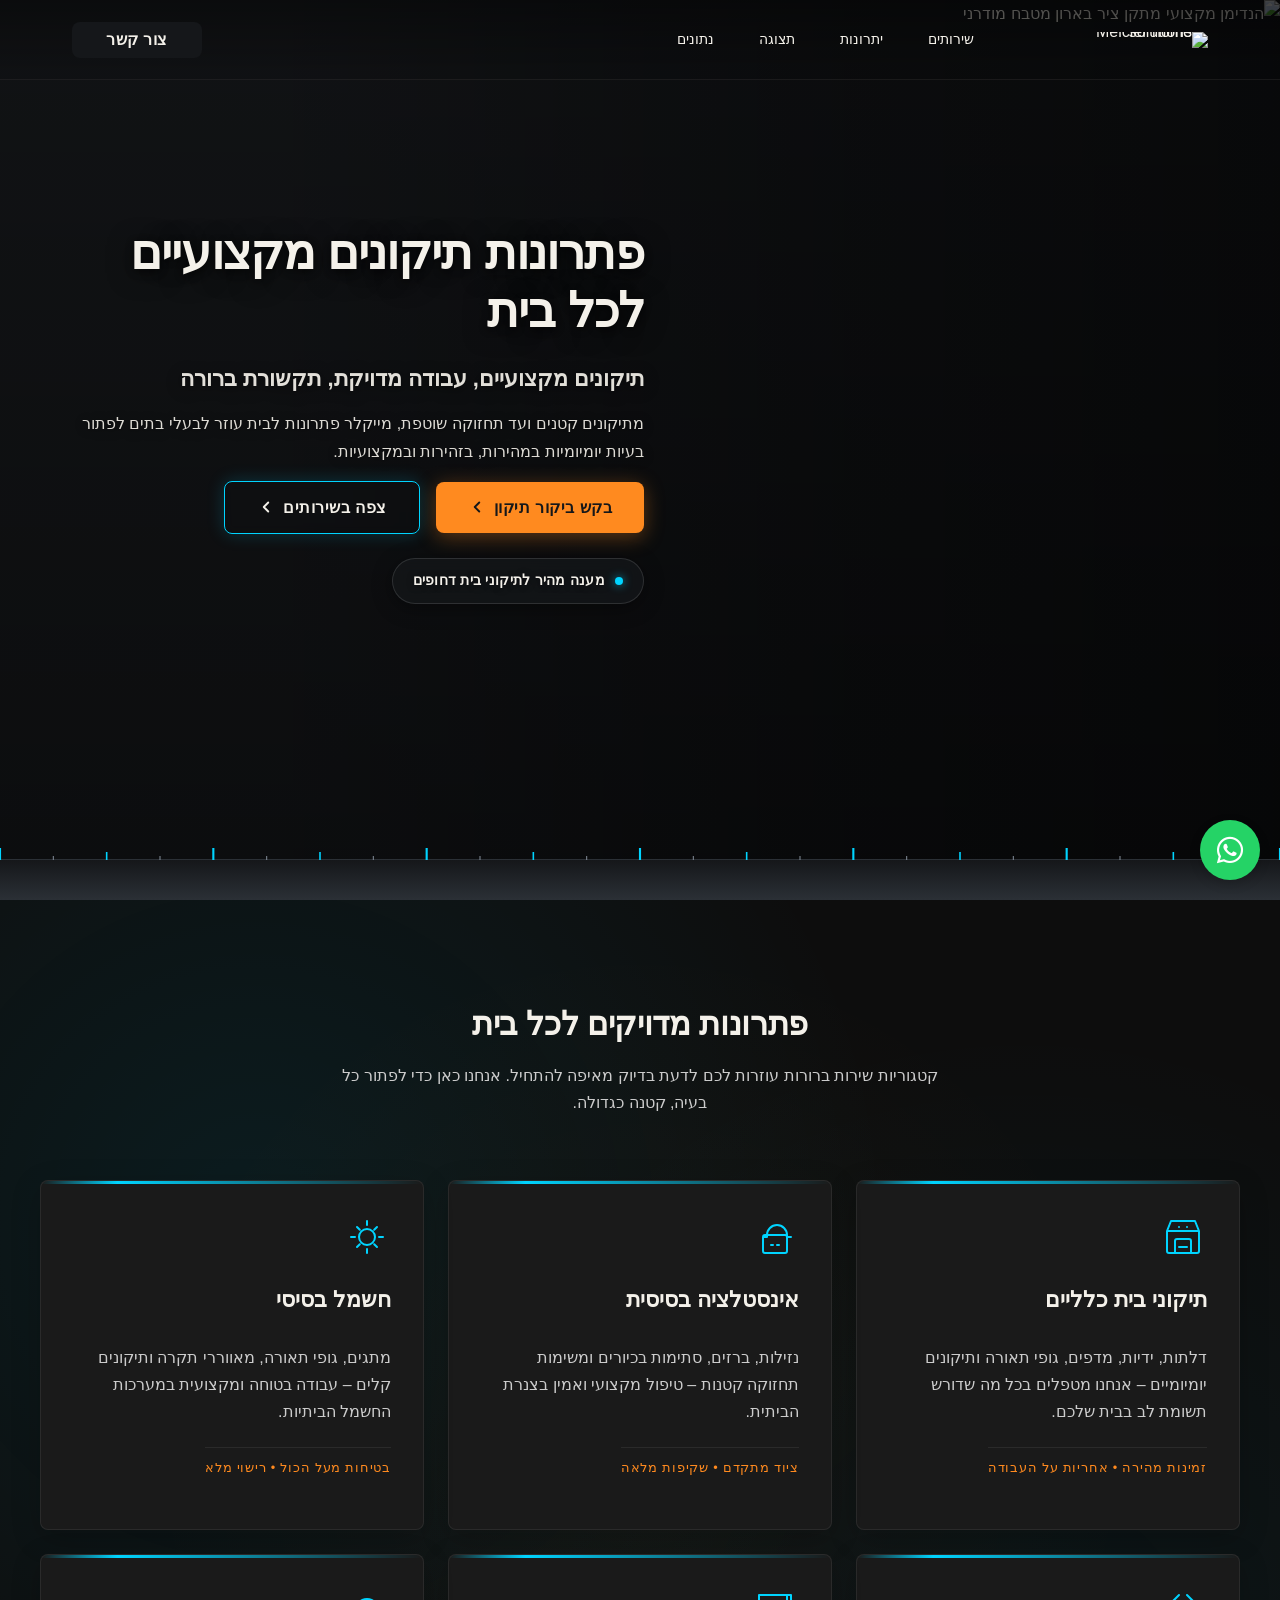
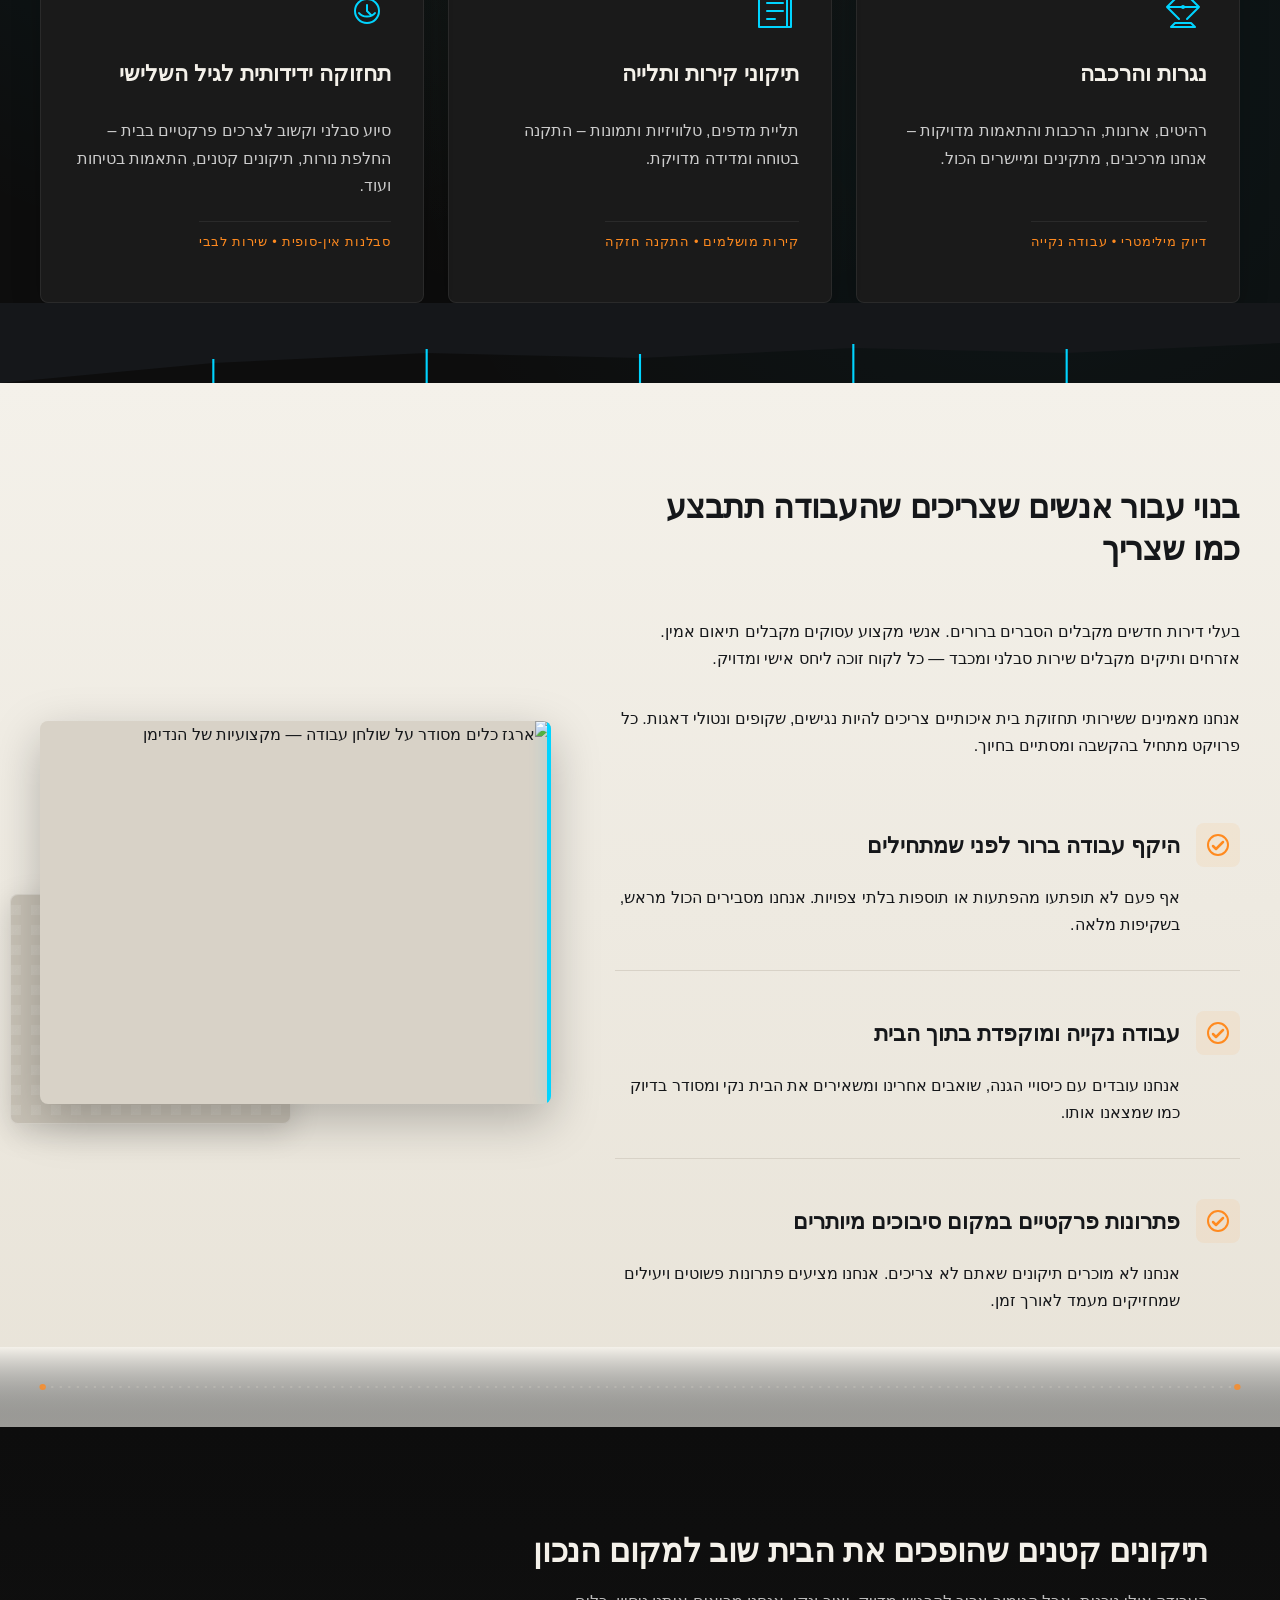
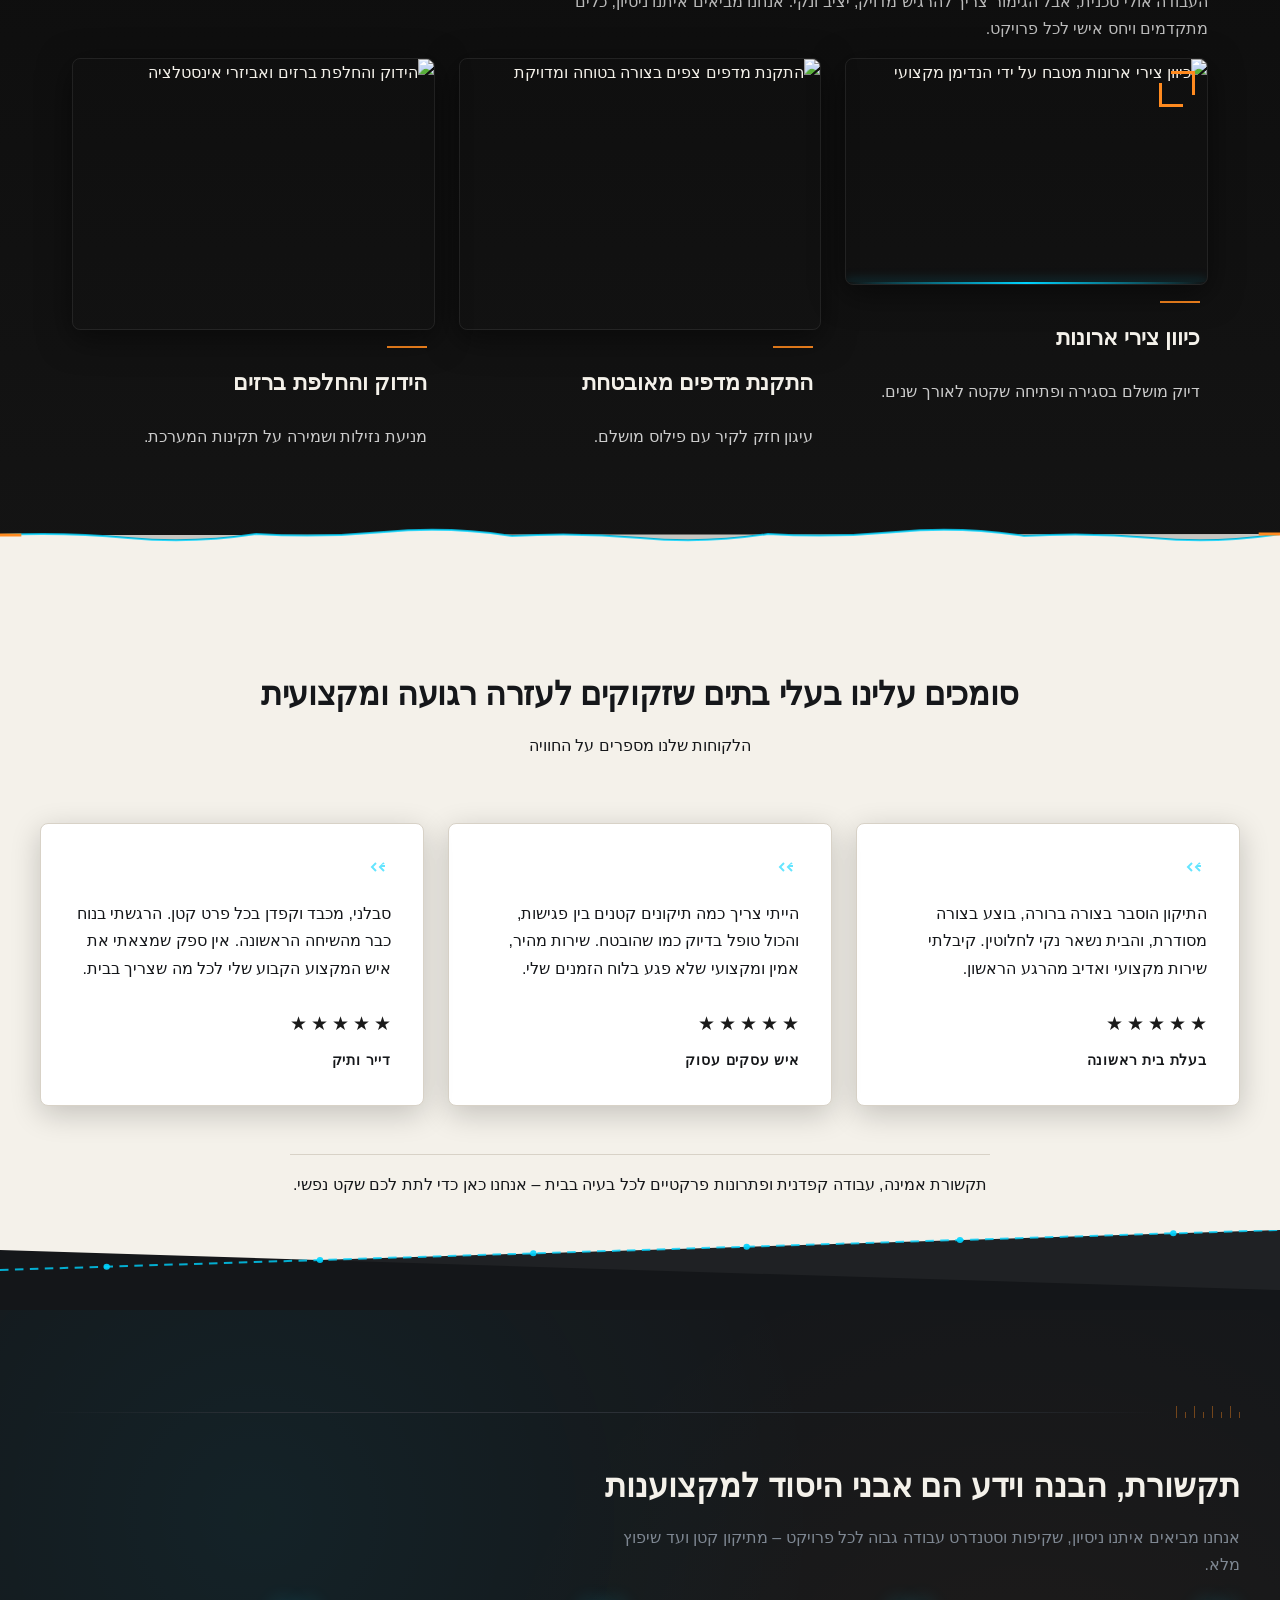
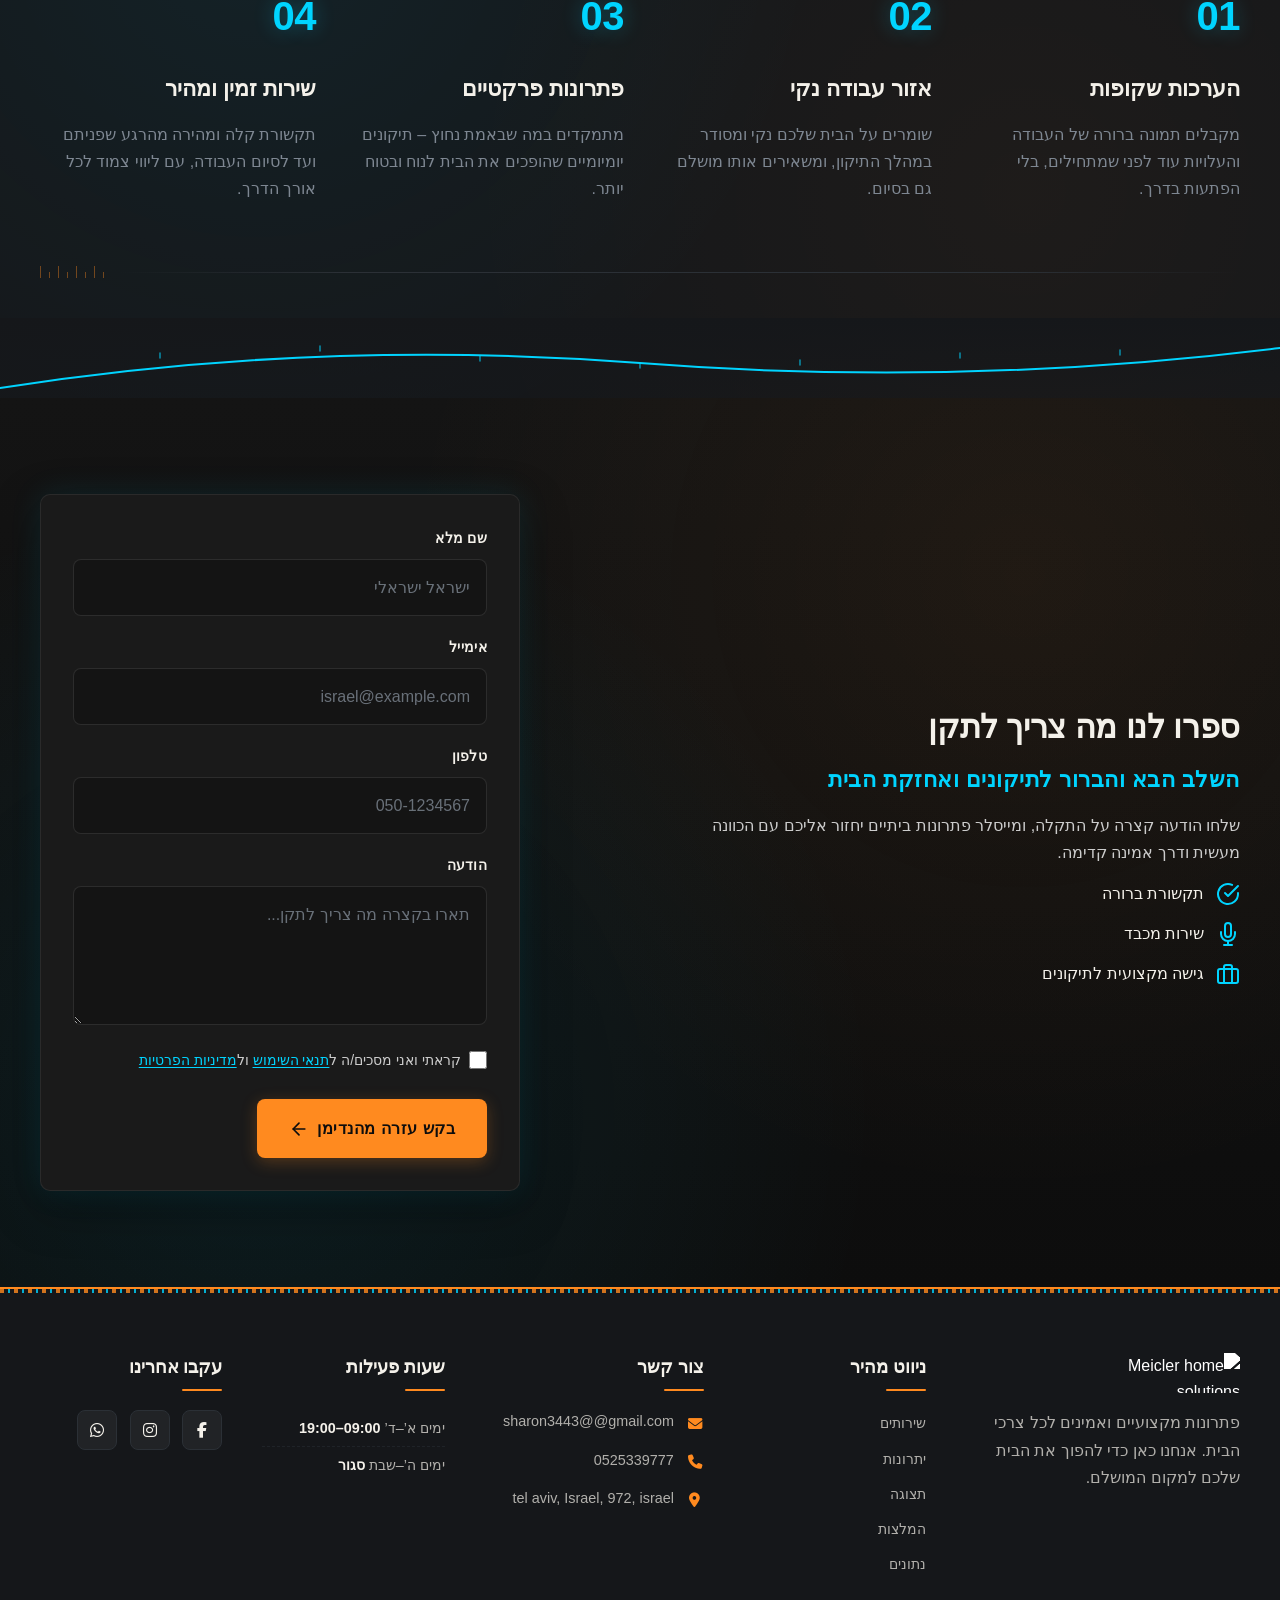
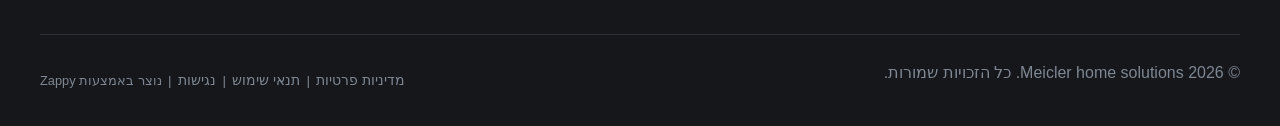
==== commit 73b6acd2: "Incremental sync: 1 page(s) — update_text" ====
--- a/public/index.html
+++ b/public/index.html
@@ -1 +1 @@
-<!doctype html><html dir="rtl" lang="he"><head><meta charset="UTF-8"><meta content="width=device-width,initial-scale=1" name="viewport"><meta content="index, follow" name="robots"><title>פתרונות אחזקת בית מקצועיים — Meicler home solutions</title><meta content="מחפשים שירותי טיפול לבית קרוב אלי? הצוות המקצועי שלנו מספק תיקונים, תחזוקה ושדרוגים עם אמינות ללא פשרות. לחצו עוד היום לשירות מהיר ואיכותי!" name="description"><meta content="שירותי טיפול לבית קרוב אלי, homewell care services, תיקוני בית מקצועיים, אחזקת בית, שירותי הנדימן" name="keywords"><link href="/assets/favicon.ico" rel="icon" type="image/x-icon"><link href="/assets/favicon-16x16.png" rel="icon" type="image/png" sizes="16x16"><link href="/assets/favicon-32x32.png" rel="icon" type="image/png" sizes="32x32"><link href="/assets/favicon-48x48.png" rel="icon" type="image/png" sizes="48x48"><link href="/assets/favicon-192x192.png" rel="icon" type="image/png" sizes="192x192"><link href="/assets/favicon-512x512.png" rel="icon" type="image/png" sizes="512x512"><link href="/assets/apple-touch-icon.png" rel="apple-touch-icon"><script>!function(){"use strict";var t="28eb7fc2-98ee-4e91-b0d3-9073452cdbd8",e="https://api.zappy5.com/api/analytics/track",a=18e5,n=2592e6,o=!0,i=!0,r=!0;var s=function(){var e="zappy_visitor_"+t,a=null;try{if(a=localStorage.getItem(e)){var o=JSON.parse(a),i=Date.now();if(i-o.created<n)return o.lastSeen=i,localStorage.setItem(e,JSON.stringify(o)),o.id}}catch(t){console.warn("Zappy Analytics: LocalStorage not available")}var r="zv_"+Date.now()+"_"+Math.random().toString(36).substr(2,9);try{localStorage.setItem(e,JSON.stringify({id:r,created:Date.now(),lastSeen:Date.now()}))}catch(t){}return r}(),c=function(){var e="zappy_session_"+t,n=null;try{if(n=sessionStorage.getItem(e)){var o=JSON.parse(n),i=Date.now();if(i-o.timestamp<a)return o.timestamp=i,sessionStorage.setItem(e,JSON.stringify(o)),o.id}}catch(t){console.warn("Zappy Analytics: SessionStorage not available")}var r="zs_"+Date.now()+"_"+Math.random().toString(36).substr(2,9);try{sessionStorage.setItem(e,JSON.stringify({id:r,timestamp:Date.now()}))}catch(t){}return r}();function l(a,n){n=n||{};var o={website_id:t,event_type:a,page_path:window.location.pathname,referrer:document.referrer||"direct",visitor_id:s,session_id:c,metadata:n};if(navigator.sendBeacon){var i=new Blob([JSON.stringify(o)],{type:"application/json"});navigator.sendBeacon(e,i)}else fetch(e,{method:"POST",headers:{"Content-Type":"application/json"},body:JSON.stringify(o),keepalive:!0}).catch(function(t){console.warn("Zappy Analytics: Failed to track event",t)})}o&&l("pageview",{title:document.title,url:window.location.href}),i&&document.addEventListener("click",function(t){var e=t.target;if("BUTTON"===e.tagName||e.closest("button")){var a="BUTTON"===e.tagName?e:e.closest("button");l("click",{element:"button",text:a.textContent.trim().substring(0,100),id:a.id||null,class:a.className||null})}else if("A"===e.tagName||e.closest("a")){var n="A"===e.tagName?e:e.closest("a");l("navigation",{element:"link",text:n.textContent.trim().substring(0,100),href:n.href,external:n.hostname!==window.location.hostname})}},!0),r&&document.addEventListener("submit",function(t){var e=t.target;l("form_submit",{form_id:e.id||null,form_name:e.name||null,form_action:e.action||null,form_method:e.method||"GET"})},!0);var d=Date.now();window.addEventListener("beforeunload",function(){l("page_unload",{time_on_page:Math.floor((Date.now()-d)/1e3),page_path:window.location.pathname})}),window.zappyAnalytics={track:l,getVisitorId:function(){return s},getSessionId:function(){return c}}}()</script><meta content="פתרונות אחזקת בית מקצועיים — Meicler home solutions" property="og:title"><meta content="מחפשים שירותי טיפול לבית קרוב אלי? הצוות המקצועי שלנו מספק תיקונים, תחזוקה ושדרוגים עם אמינות ללא פשרות. לחצו עוד היום לשירות מהיר ואיכותי!" property="og:description"><meta content="summary_large_image" name="twitter:card"><meta content="פתרונות אחזקת בית מקצועיים — Meicler home solutions" name="twitter:title"><meta content="מחפשים שירותי טיפול לבית קרוב אלי? הצוות המקצועי שלנו מספק תיקונים, תחזוקה ושדרוגים עם אמינות ללא פשרות. לחצו עוד היום לשירות מהיר ואיכותי!" name="twitter:description"><script type="application/ld+json">{"@context":"https://schema.org","@graph":[{"@type":"LocalBusiness","@id":"https://meicler-home-solutions.zappy5.app#organization","name":"Meicler home solutions","url":"https://meicler-home-solutions.zappy5.app","description":"A handyman business offering professional home repair and maintenance services. The brand focuses on reliability, craftsmanship, and solving everyday household problems for clients.","address":{"@type":"PostalAddress","streetAddress":"tel aviv, Israel, 972, israel"},"contactPoint":[{"@type":"ContactPoint","contactType":"customer service","email":"sharon3443@@gmail.com","telephone":"0525339777"}]},{"@type":"WebSite","@id":"https://meicler-home-solutions.zappy5.app#website","url":"https://meicler-home-solutions.zappy5.app","name":"Meicler home solutions","publisher":{"@id":"https://meicler-home-solutions.zappy5.app#organization"}},{"@type":"ContactPage","@id":"https://meicler-home-solutions.zappy5.app#contactpage","url":"https://meicler-home-solutions.zappy5.app","name":"פתרונות אחזקת בית מקצועיים — Meicler home solutions","mainEntity":{"@id":"https://meicler-home-solutions.zappy5.app#organization"},"potentialAction":{"@type":"CommunicateAction","target":{"@type":"EntryPoint","urlTemplate":"https://meicler-home-solutions.zappy5.app/api/email/contact-form","actionPlatform":["http/method=POST"],"contentType":"application/json"},"instrument":[{"@type":"PropertyValue","name":"name","propertyID":"text","valueRequired":true,"description":"ישראל ישראלי"},{"@type":"PropertyValue","name":"email","propertyID":"email","valueRequired":true,"description":"israel@example.com"},{"@type":"PropertyValue","name":"phone","propertyID":"tel","valueRequired":true,"description":"050-1234567"},{"@type":"PropertyValue","name":"message","propertyID":"textarea","valueRequired":true,"description":"תארו בקצרה מה צריך לתקן..."},{"@type":"PropertyValue","name":"privacy_consent","propertyID":"checkbox","valueRequired":true}]}}]}</script><meta content="website" property="og:type"><meta content="he_IL" property="og:locale"><link href="https://cdnjs.cloudflare.com/ajax/libs/font-awesome/6.4.0/css/all.min.css" rel="stylesheet"><style>.skip-link{position:absolute;top:0;left:0;transform:translateY(-200%);padding:12px 18px;background:var(--bg-dark,#1a1a1a);color:var(--text-light,#fff);font-weight:600;border-radius:0 0 8px 0;z-index:10000}.skip-link:focus{transform:none;outline:2px solid var(--ring,#fff);outline-offset:2px}:focus-visible{outline:2px solid var(--ring,currentColor);outline-offset:3px}</style><link href="/assets/favicon.ico" rel="icon" type="image/x-icon"><link href="/assets/favicon-16x16.png" rel="icon" type="image/png" sizes="16x16"><link href="/assets/favicon-32x32.png" rel="icon" type="image/png" sizes="32x32"><link href="/assets/favicon-48x48.png" rel="icon" type="image/png" sizes="48x48"><link href="/assets/favicon-192x192.png" rel="icon" type="image/png" sizes="192x192"><link href="/assets/favicon-512x512.png" rel="icon" type="image/png" sizes="512x512"><link href="/assets/apple-touch-icon.png" rel="apple-touch-icon"><link href="https://cdn.jsdelivr.net/npm/vanilla-cookieconsent@3/dist/cookieconsent.css" rel="stylesheet"><script src="https://cdn.jsdelivr.net/npm/vanilla-cookieconsent@3/dist/cookieconsent.umd.js"></script><script src="https://cdn.jsdelivr.net/gh/mickidum/acc_toolbar/acctoolbar/acctoolbar.min.js"></script><link href="/styles.css" rel="stylesheet"><script>window.ZAPPY_WEBSITE_ID="28eb7fc2-98ee-4e91-b0d3-9073452cdbd8",window.ZAPPY_API_BASE="https://api.zappy5.com"</script><style id="zappy-dropdown-submenu-styles">#navMenu li:has(.sub-menu),.nav-menu li:has(.sub-menu),.navbar li:has(.sub-menu),nav li:has(.sub-menu){position:relative}#navMenu .sub-menu,.nav-menu .sub-menu,.navbar .sub-menu,nav .sub-menu{display:block!important;position:absolute!important;top:100%;left:0;min-width:220px;background:#fff;border-radius:8px;box-shadow:0 8px 25px rgba(0,0,0,.15);padding:8px 0;opacity:0;visibility:hidden;transform:translateY(10px);transition:all .3s ease;z-index:1000;list-style:none;pointer-events:none}#navMenu li:hover>.sub-menu,.nav-menu li:hover>.sub-menu,.navbar li:hover>.sub-menu,nav li:hover>.sub-menu{opacity:1!important;visibility:visible!important;transform:translateY(0)!important;pointer-events:auto!important}.sub-menu li{list-style:none;margin:0;padding:0}.sub-menu a{display:block!important;padding:10px 16px!important;color:var(--text-dark,#333)!important;font-weight:500;text-decoration:none;white-space:nowrap;transition:background-color .2s}.sub-menu .zappy-nav-child>a{padding-left:28px!important;font-size:.9em!important;opacity:.85!important}[dir=rtl] .sub-menu .zappy-nav-child>a,html[lang=ar] .sub-menu .zappy-nav-child>a,html[lang=he] .sub-menu .zappy-nav-child>a{padding-left:10px!important;padding-right:28px!important}.sub-menu .zappy-nav-parent>a{font-weight:600!important}.sub-menu a:hover{background-color:#f5f5f5}[dir=rtl] .nav-menu .sub-menu,[dir=rtl] .navbar .sub-menu,[dir=rtl] nav .sub-menu,html[lang=ar] .nav-menu .sub-menu,html[lang=ar] .navbar .sub-menu,html[lang=ar] nav .sub-menu,html[lang=he] .nav-menu .sub-menu,html[lang=he] .navbar .sub-menu,html[lang=he] nav .sub-menu{left:auto!important;right:0!important}.sub-menu:empty,.sub-menu:not(:has(li)):not(:has(> a)),.sub-menu:not(:has(li:not(.zappy-hidden-menu-item))):not(:has(> a)){display:none!important;opacity:0!important;visibility:hidden!important;pointer-events:none!important}li:has(.menu-group-title):hover>.sub-menu{opacity:1!important;visibility:visible!important;transform:translateY(0)!important;pointer-events:auto!important}#navMenu>li>.menu-group-title,.nav-menu>li>.menu-group-title{display:inline-block;padding:.5rem 1rem;cursor:default;user-select:none}@media (max-width:768px){#navMenu .sub-menu,.nav-menu .sub-menu,.navbar .sub-menu,nav .sub-menu{position:static!important;transform:none!important;box-shadow:none!important;background:0 0!important;max-height:0;overflow:hidden;opacity:0;visibility:hidden;transition:max-height .3s ease,opacity .3s ease;padding:0!important;border-radius:0!important}#navMenu .sub-menu.mobile-expanded,.nav-menu .sub-menu.mobile-expanded,.navbar .sub-menu.mobile-expanded{max-height:none!important;overflow-y:visible!important;opacity:1!important;visibility:visible!important;padding:8px 0 8px 16px!important}[dir=rtl] .sub-menu.mobile-expanded,html[lang=he] .sub-menu.mobile-expanded{padding:8px 16px 8px 0!important}#navMenu li:hover>.sub-menu,.nav-menu li:hover>.sub-menu,.navbar li:hover>.sub-menu,nav li:hover>.sub-menu{opacity:0;visibility:hidden;pointer-events:none}#navMenu li>.sub-menu.mobile-expanded,.nav-menu li>.sub-menu.mobile-expanded,.navbar li>.sub-menu.mobile-expanded,nav li>.sub-menu.mobile-expanded{opacity:1!important;visibility:visible!important;pointer-events:auto!important}#navMenu li:has(.sub-menu),.nav-menu li:has(.sub-menu),.navbar li:has(.sub-menu),nav li:has(.sub-menu){display:flex!important;flex-wrap:wrap!important;align-items:center!important;position:relative!important;min-height:44px!important}#navMenu li:has(.sub-menu)>a,.nav-menu li:has(.sub-menu)>a,.navbar li:has(.sub-menu)>a,nav li:has(.sub-menu)>a{flex:1!important;min-width:0!important}#navMenu li:has(.sub-menu)>.menu-group-title,.nav-menu li:has(.sub-menu)>.menu-group-title,.navbar li:has(.sub-menu)>.menu-group-title,nav li:has(.sub-menu)>.menu-group-title{flex:1!important;min-width:0!important;padding:0!important;line-height:inherit!important}#navMenu li:has(.sub-menu)>.sub-menu,.nav-menu li:has(.sub-menu)>.sub-menu,.navbar li:has(.sub-menu)>.sub-menu,nav li:has(.sub-menu)>.sub-menu{flex-basis:100%!important;width:100%!important}#navMenu li:has(.sub-menu)>a [class*=arrow],#navMenu li:has(.sub-menu)>a [class*=chevron],.nav-menu li:has(.sub-menu)>a .fa-angle-down,.nav-menu li:has(.sub-menu)>a .fa-chevron-down,.nav-menu li:has(.sub-menu)>a [class*=arrow],.nav-menu li:has(.sub-menu)>a [class*=chevron],nav li:has(.sub-menu)>a [class*=arrow],nav li:has(.sub-menu)>a [class*=chevron]{display:none!important;visibility:hidden!important}.mobile-submenu-toggle{display:flex!important;align-items:center!important;justify-content:center!important;width:44px!important;height:auto!important;background:0 0!important;border:none!important;cursor:pointer!important;color:var(--text-light)!important;position:static!important;flex-shrink:0!important;align-self:stretch!important;z-index:2!important;padding:0!important;margin:0!important}.mobile-submenu-toggle::after{content:''!important;width:0!important;height:0!important;border-left:6px solid transparent!important;border-right:6px solid transparent!important;border-top:7px solid currentColor!important;transition:transform .3s ease!important}.mobile-submenu-toggle.expanded::after{transform:rotate(180deg)!important}.sub-menu a{padding:10px 0!important;display:block!important;color:var(--text-light)!important;white-space:normal!important}.sub-menu .zappy-nav-child>a{padding-left:28px!important;font-size:.9em!important;opacity:.85!important}[dir=rtl] .sub-menu .zappy-nav-child>a,html[lang=ar] .sub-menu .zappy-nav-child>a,html[lang=he] .sub-menu .zappy-nav-child>a{padding-left:0!important;padding-right:28px!important}.sub-menu .zappy-nav-parent>a{font-weight:600!important}#navMenu.active,.nav-menu.active{max-width:100vw!important;overflow-x:hidden!important;box-sizing:border-box!important}.navbar .sub-menu li a,.zappy-products-dropdown .sub-menu a,nav.navbar .sub-menu li a{color:var(--text-light)!important}}@media (min-width:769px){.mobile-submenu-toggle{display:none!important}}</style><style id="zappy-widget-visibility">html[dir=rtl] .whatsapp-float{right:20px!important;left:auto!important}html:not([dir]) .whatsapp-float,html[dir=ltr] .whatsapp-float{left:20px!important;right:auto!important}html[dir=rtl] #mic-access-tool-general-button,html[dir=rtl] #mic-init-access-tool #mic-access-tool-general-button,html[dir=rtl] #mic-init-access-tool .mic-access-tool-general-button,html[dir=rtl] ._access-icon,html[dir=rtl] .mic-access-tool-general-button{left:20px!important;right:auto!important}html:not([dir]) #mic-access-tool-general-button,html:not([dir]) #mic-init-access-tool #mic-access-tool-general-button,html:not([dir]) #mic-init-access-tool .mic-access-tool-general-button,html:not([dir]) ._access-icon,html:not([dir]) .mic-access-tool-general-button,html[dir=ltr] #mic-access-tool-general-button,html[dir=ltr] #mic-init-access-tool #mic-access-tool-general-button,html[dir=ltr] #mic-init-access-tool .mic-access-tool-general-button,html[dir=ltr] ._access-icon,html[dir=ltr] .mic-access-tool-general-button{right:20px!important;left:auto!important}@media (max-width:768px){.whatsapp-float{display:flex!important}}@media (min-width:769px){.whatsapp-float{display:flex!important}}@media (max-width:768px){#mic-access-tool-general-button,#mic-init-access-tool #mic-access-tool-general-button,#mic-init-access-tool .mic-access-tool-general-button,._access-icon,.mic-access-tool-general-button{display:flex!important;visibility:visible!important;opacity:1!important;pointer-events:auto!important}#mic-access-tool-box.opened-mic-access-tool,#mic-init-access-tool #mic-access-tool-box.opened-mic-access-tool,.mic-access-tool-box.opened-mic-access-tool{visibility:visible!important;opacity:1!important;pointer-events:auto!important}}@media (min-width:769px){#mic-access-tool-general-button,#mic-init-access-tool #mic-access-tool-general-button,#mic-init-access-tool .mic-access-tool-general-button,._access-icon,.mic-access-tool-general-button{display:flex!important;visibility:visible!important;opacity:1!important;pointer-events:auto!important}#mic-access-tool-box.opened-mic-access-tool,#mic-init-access-tool #mic-access-tool-box.opened-mic-access-tool,.mic-access-tool-box.opened-mic-access-tool{visibility:visible!important;opacity:1!important;pointer-events:auto!important}}</style></head><body><a href="#main" class="skip-link">דלג לתוכן הראשי</a><nav class="navbar" dir="rtl"><button class="mobile-toggle" aria-label="Menu" id="mobileToggle"><svg viewBox="0 0 24 24" fill="none" height="24" width="24" class="hamburger-icon"><path d="M3 12h18M3 6h18M3 18h18" stroke="currentColor" stroke-width="2" stroke-linecap="round"></path></svg> <svg viewBox="0 0 24 24" fill="none" height="24" width="24" class="close-icon" style="display:none"><path d="M18 6L6 18M6 6l12 12" stroke="currentColor" stroke-width="2" stroke-linecap="round"></path></svg></button> <button class="phone-header-btn" aria-label="Call" data-phone="0525339777"><svg viewBox="0 0 24 24" fill="currentColor" height="20" width="20"><path d="M22 16.92v3a2 2 0 0 1-2.18 2 19.79 19.79 0 0 1-8.63-3.07 19.5 19.5 0 0 1-6-6 19.79 19.79 0 0 1-3.07-8.67A2 2 0 0 1 4.11 2h3a2 2 0 0 1 2 1.72 12.84 12.84 0 0 0 .7 2.81 2 2 0 0 1-.45 2.11L8.09 9.91a16 16 0 0 0 6 6l1.27-1.27a2 2 0 0 1 2.11-.45 12.84 12.84 0 0 0 2.81.7A2 2 0 0 1 22 16.92z"></path></svg></button><div class="nav-container"><div class="nav-right-group"><div class="nav-brand"><a href="/" class="logo-link"><img alt="Meicler home solutions" src="/assets/site-----image-1.webp" class="logo"></a></div><ul class="nav-menu" id="navMenu"><li><a href="#services">שירותים</a></li><li><a href="#benefits">יתרונות</a></li><li><a href="#showcase">תצוגה</a></li><li><a href="#stats">נתונים</a></li><li class="mobile-contact-link nav-cta-mobile-item"><a href="#contact" class="nav-cta-btn">צור קשר</a></li></ul></div><div class="nav-cta-container"><a href="#contact" class="nav-cta-btn">צור קשר</a></div></div></nav><script>window.addEventListener("load",function(){const e=document.querySelector(".navbar, nav, header");if(!e)return void console.log("[Navbar] Navbar element not found");let t=document.getElementById("mobileToggle")||document.querySelector(".mobile-toggle")||document.querySelector(".hamburger")||document.querySelector(".hamburger-menu")||document.querySelector(".menu-toggle")||document.querySelector(".burger-menu")||document.querySelector('[aria-label="Menu"]')||document.querySelector('[aria-label="תפריט"]');const o=document.querySelector(".phone-header-btn"),n=window.getComputedStyle(e);let r=n.backgroundColor;if(console.log("[Navbar] Initial navbar background:",r),"transparent"===r||"rgba(0, 0, 0, 0)"===r||r.startsWith("rgba")&&r.includes(", 0)")){const e=n.backgroundImage;if(e&&"none"!==e)console.log("[Navbar] Navbar has background image/gradient, using dark text"),r="rgb(240, 240, 240)";else{const e=window.getComputedStyle(document.body).backgroundColor;console.log("[Navbar] Navbar transparent, using body background:",e),r=e}}const a=r.match(/\d+/g);if(a&&a.length>=3){const e=(.299*parseInt(a[0])+.587*parseInt(a[1])+.114*parseInt(a[2]))/255;console.log("[Navbar] Mobile button colors preserved from Claude CSS (luminance:",e.toFixed(2)+")");const n=document.createElement("style");n.id="zappy-mobile-nav-fix";document.documentElement.lang;document.documentElement.dir,n.textContent='\n        /* Hide mobile buttons on desktop, show only on mobile */\n        @media (min-width: 769px) {\n          .mobile-toggle,\n          .phone-header-btn {\n            display: none !important;\n          }\n        }\n        \n        /* Show and position mobile buttons correctly on mobile */\n        @media (max-width: 768px) {\n          .navbar,\n          nav.navbar {\n            min-height: 70px !important;\n          }\n\n          .mobile-toggle,\n          .phone-header-btn {\n            position: absolute !important;\n            top: 0 !important;\n            bottom: 0 !important;\n            margin-top: auto !important;\n            margin-bottom: auto !important;\n            transform: none !important;\n            z-index: 1001 !important;\n            display: flex !important;\n            align-items: center !important;\n            justify-content: center !important;\n            width: 36px !important;\n            height: 36px !important;\n            border-radius: 50% !important;\n            border: none !important;\n            cursor: pointer !important;\n            padding: 6px !important;\n            background: none !important;\n            color: var(--nav-text, var(--text-light)) !important;\n            touch-action: manipulation !important;\n            -webkit-tap-highlight-color: transparent !important;\n          }\n\n          html[data-zappy-site-type="ecommerce"] .phone-header-btn,\n          body[data-zappy-site-type="ecommerce"] .phone-header-btn,\n          html[data-zappy-site-type="ecommerce"] header .phone-header-btn,\n          html[data-zappy-site-type="ecommerce"] nav .phone-header-btn {\n            display: none !important;\n            visibility: hidden !important;\n            width: 0 !important;\n            height: 0 !important;\n            min-width: 0 !important;\n            overflow: hidden !important;\n          }\n          \n          /* LTR positioning (default): hamburger LEFT, phone RIGHT */\n          html:not([dir="rtl"]):not([lang="he"]):not([lang="ar"]) .mobile-toggle,\n          html[dir="ltr"] .mobile-toggle {\n            left: 12px !important;\n            right: auto !important;\n          }\n          html:not([dir="rtl"]):not([lang="he"]):not([lang="ar"]) .phone-header-btn,\n          html[dir="ltr"] .phone-header-btn {\n            right: 12px !important;\n            left: auto !important;\n          }\n          \n          /* RTL positioning: hamburger RIGHT, phone LEFT */\n          html[dir="rtl"] .mobile-toggle,\n          html[lang="he"] .mobile-toggle,\n          html[lang="ar"] .mobile-toggle {\n            right: 12px !important;\n            left: auto !important;\n          }\n          html[dir="rtl"] .phone-header-btn,\n          html[lang="he"] .phone-header-btn,\n          html[lang="ar"] .phone-header-btn {\n            left: 12px !important;\n            right: auto !important;\n          }\n          \n          /* CRITICAL: Ensure nav-container has min-height on mobile */\n          /* All children are positioned absolutely/fixed on mobile, so height:auto collapses to 0 */\n          .nav-container {\n            min-height: 70px !important;\n            position: relative !important;\n          }\n          \n          /* Ensure SVG icons are properly sized and inherit color */\n          .mobile-toggle svg,\n          .phone-header-btn svg {\n            width: 24px !important;\n            height: 24px !important;\n            /* Don\'t force display - let JavaScript control hamburger/close toggle */\n          }\n          \n          /* Reset nav-cta-container on mobile - remove desktop box-shadow/padding */\n          /* that creates a visible ghost box when CTA button is hidden */\n          .nav-cta-container {\n            box-shadow: none !important;\n            padding: 0 !important;\n          }\n          \n          /* Hide nav-cta-container entirely on mobile when there\'s no lang-switcher */\n          /* (only the CTA button is inside, and it\'s hidden on mobile) */\n          .nav-cta-container:not(:has(.lang-switcher)) {\n            display: none !important;\n          }\n          \n          /* CRITICAL: Prevent hero image fade gradient from bleeding over headline text */\n          /* The .image-fade-gradient has bottom: -30px (extends below parent) */\n          /* On mobile stacked layout, this overlaps the h1 text below the image */\n          .hero-image-column {\n            overflow: hidden !important;\n          }\n          .image-fade-gradient {\n            bottom: 0 !important;\n          }\n          \n          /* Hide desktop language switcher on mobile - hamburger menu handles it */\n          /* High specificity to override stored CSS */\n          .lang-switcher,\n          .nav-cta-container .lang-switcher,\n          .nav-container .lang-switcher,\n          .navbar .lang-switcher,\n          .navbar .nav-cta-container .lang-switcher {\n            display: none !important;\n          }\n        }\n      ';const r=document.getElementById("zappy-mobile-nav-fix");r&&r.remove(),document.head.appendChild(n),console.log("[Navbar] Critical CSS injected for mobile nav positioning");const i=window.innerWidth<=768;if(t){const e=t.querySelector(".hamburger-icon"),o=t.querySelector(".close-icon");e&&(e.style.setProperty("width","24px","important"),e.style.setProperty("height","24px","important"),e.style.setProperty("display","block","important")),o&&(o.style.setProperty("width","24px","important"),o.style.setProperty("height","24px","important"),o.style.setProperty("display","none","important")),i?(t.style.setProperty("position","absolute","important"),t.style.setProperty("top","0","important"),t.style.setProperty("bottom","0","important"),t.style.setProperty("margin-top","auto","important"),t.style.setProperty("margin-bottom","auto","important"),t.style.setProperty("transform","none","important"),t.style.setProperty("z-index","1001","important"),t.style.removeProperty("left"),t.style.removeProperty("right"),console.log("[Navbar] Mobile toggle positioning applied (mobile viewport)")):(t.style.removeProperty("position"),t.style.removeProperty("top"),t.style.removeProperty("transform"),t.style.removeProperty("z-index"),t.style.removeProperty("left"),t.style.removeProperty("right"),console.log("[Navbar] Desktop viewport - cleared mobile toggle inline positioning"))}if(o){const e=o.querySelector("svg");e&&(e.style.width="24px",e.style.height="24px",e.setAttribute("width","24"),e.setAttribute("height","24")),i?(o.style.setProperty("position","absolute","important"),o.style.setProperty("top","0","important"),o.style.setProperty("bottom","0","important"),o.style.setProperty("margin-top","auto","important"),o.style.setProperty("margin-bottom","auto","important"),o.style.setProperty("transform","none","important"),o.style.setProperty("z-index","1001","important"),o.style.removeProperty("left"),o.style.removeProperty("right"),console.log("[Navbar] Phone button positioning applied (mobile viewport)")):(o.style.removeProperty("position"),o.style.removeProperty("top"),o.style.removeProperty("transform"),o.style.removeProperty("z-index"),o.style.removeProperty("left"),o.style.removeProperty("right"),console.log("[Navbar] Desktop viewport - cleared phone button inline positioning"))}}else console.log("[Navbar] Could not parse background color:",r);t=document.getElementById("mobileToggle")||document.querySelector(".mobile-toggle")||document.querySelector(".hamburger")||document.querySelector(".hamburger-menu")||document.querySelector(".menu-toggle")||document.querySelector(".burger-menu")||document.querySelector('[aria-label="Menu"]')||document.querySelector('[aria-label="תפריט"]');const i=document.getElementById("navMenu")||document.querySelector(".nav-menu")||document.querySelector(".nav-links")||document.querySelector("nav ul:not(.submenu)");if(!t||!i)return void console.log("[Navbar] Mobile toggle or menu not found:",{toggle:!!t,menu:!!i});i.id||(i.id="navMenu"),console.log("[Navbar] Initializing mobile menu...");const l=t.cloneNode(!0);t.parentNode.replaceChild(l,t);var s=0;function p(e){var t=Date.now();t-s<300||(s=t,function(e){e.preventDefault(),e.stopPropagation();const t=l.querySelector(".hamburger-icon"),o=l.querySelector(".close-icon");i.classList.contains("active")?(i.classList.remove("active"),t&&t.style.setProperty("display","block","important"),o&&o.style.setProperty("display","none","important"),document.body.style.overflow="",document.body.classList.remove("menu-open"),console.log("[Navbar] Menu closed")):(i.classList.add("active"),t&&t.style.setProperty("display","none","important"),o&&o.style.setProperty("display","block","important"),document.body.style.overflow="hidden",document.body.classList.add("menu-open"),console.log("[Navbar] Menu opened"))}(e))}l.addEventListener("click",p),l.addEventListener("touchend",p),document.addEventListener("keydown",function(e){if(("Escape"===e.key||"Esc"===e.key)&&i.classList.contains("active")){const e=l.querySelector(".hamburger-icon"),t=l.querySelector(".close-icon");i.classList.remove("active"),e&&e.style.setProperty("display","block","important"),t&&t.style.setProperty("display","none","important"),document.body.style.overflow="",document.body.classList.remove("menu-open"),console.log("[Navbar] Menu closed (Escape)")}}),i.querySelectorAll("a").forEach(function(e){e.addEventListener("click",function(){if("#"===this.getAttribute("href"))return;const e=l.querySelector(".hamburger-icon"),t=l.querySelector(".close-icon");i.classList.remove("active"),e&&e.style.setProperty("display","block","important"),t&&t.style.setProperty("display","none","important"),document.body.style.overflow="",document.body.classList.remove("menu-open"),console.log("[Navbar] Menu closed (link clicked)")})});var m=i.querySelectorAll(".dropdown-toggle");m.forEach(function(e){e.addEventListener("click",function(e){e.preventDefault(),e.stopPropagation();var t=this.closest(".nav-dropdown");t&&(t.parentNode.querySelectorAll(".nav-dropdown.open").forEach(function(e){e!==t&&e.classList.remove("open")}),t.classList.toggle("open"),console.log("[Navbar] Dropdown toggled:",t.classList.contains("open")?"open":"closed"))})}),document.addEventListener("click",function(e){e.target.closest(".nav-dropdown")||document.querySelectorAll(".nav-dropdown.open").forEach(function(e){e.classList.remove("open")})}),console.log("[Navbar] Dropdown handlers initialized for "+m.length+" dropdowns"),o&&o.addEventListener("click",function(){const e=document.querySelectorAll('a[href^="tel:"]'),t=e.length>0?e[0].getAttribute("href").replace("tel:",""):"0525339777";window.location.href="tel:"+t,console.log("[Navbar] Phone button clicked")}),console.log("[Navbar] Mobile menu initialized successfully")})</script><main id="main"><section class="index-hero-section" data-band-index="0" data-layout-spec="בית-hero" id="hero" data-hero-type="fullscreen-scrim"><div class="index-hero-section__bg-wrapper"><img alt="הנדימן מקצועי מתקן ציר בארון מטבח מודרני" src="/assets/site-index-hero-image-1.webp" data-context="Close-up low-light photograph of a professional handyman hands tightening a cabinet hinge with a screwdriver inside a modern kitchen. Subtle cyan highlights on metal tools, warm orange practical light glow in the background distance, realistic shadows, premium cinematic mood." data-placeholder="index-hero-image-1" height="1080" loading="eager" width="1920" data-element-id="img-1782897596681-ei83ng6d9" data-element-type="image" class="index-hero-section__bg-img" data-hero-background="true" data-hero-bg="true" fetchpriority="high" style="object-position:50% 50%"></div><div class="index-hero-section__scrim" aria-hidden="true"></div><div class="index-hero-section__overlay"><h1 class="index-hero-section__headline">פתרונות תיקונים מקצועיים לכל בית</h1><h3 class="index-hero-section__subtitle">תיקונים מקצועיים, עבודה מדויקת, תקשורת ברורה</h3><p class="index-hero-section__body">מתיקונים קטנים ועד תחזוקה שוטפת, מייקלר פתרונות לבית עוזר לבעלי בתים לפתור בעיות יומיומיות במהירות, בזהירות ובמקצועיות.</p><div class="index-hero-section__ctas"><a href="#contact" class="index-hero-section__btn index-hero-section__btn--primary" data-element-id="btn-1782897596675-8f3773uwd" data-element-type="button" data-native-element="true"><span>בקש ביקור תיקון</span> <svg viewBox="0 0 24 24" fill="none" data-element-type="icon" data-icon-type="svg" height="18" width="18" stroke="currentColor" stroke-linecap="round" stroke-linejoin="round" stroke-width="2.5"><polyline points="15 18 9 12 15 6"></polyline></svg> </a><a href="#services" class="index-hero-section__btn index-hero-section__btn--secondary" data-element-id="btn-1782897596675-ewv5oxvo3" data-element-type="button" data-native-element="true"><span>צפה בשירותים</span> <svg viewBox="0 0 24 24" fill="none" data-element-type="icon" data-icon-type="svg" height="18" width="18" stroke="currentColor" stroke-linecap="round" stroke-linejoin="round" stroke-width="2.5"><polyline points="15 18 9 12 15 6"></polyline></svg></a></div><div class="index-hero-section__chip"><span class="index-hero-section__chip-dot"></span> <span class="index-hero-section__chip-text">מענה מהיר לתיקוני בית דחופים</span></div></div><div class="index-hero-section__divider-wrapper"><svg viewBox="0 0 1200 80" xmlns="http://www.w3.org/2000/svg" preserveAspectRatio="none" aria-hidden="true" data-no-icon-edit="true"><defs><linearGradient id="measuringTapeGrad" x1="0" x2="0" y1="0" y2="1"><stop offset="0%" stop-color="#15171A"></stop><stop offset="100%" stop-color="#2B3036"></stop></linearGradient></defs><line x1="0" x2="1200" y1="40" y2="40" stroke="#2B3036" stroke-width="2"></line><line x1="0" x2="0" y1="40" y2="28" stroke="#00D4FF" stroke-width="2"></line><line x1="100" x2="100" y1="40" y2="32" stroke="#00D4FF" stroke-width="1.5"></line><line x1="200" x2="200" y1="40" y2="28" stroke="#00D4FF" stroke-width="2"></line><line x1="300" x2="300" y1="40" y2="32" stroke="#00D4FF" stroke-width="1.5"></line><line x1="400" x2="400" y1="40" y2="28" stroke="#00D4FF" stroke-width="2"></line><line x1="500" x2="500" y1="40" y2="32" stroke="#00D4FF" stroke-width="1.5"></line><line x1="600" x2="600" y1="40" y2="28" stroke="#00D4FF" stroke-width="2"></line><line x1="700" x2="700" y1="40" y2="32" stroke="#00D4FF" stroke-width="1.5"></line><line x1="800" x2="800" y1="40" y2="28" stroke="#00D4FF" stroke-width="2"></line><line x1="900" x2="900" y1="40" y2="32" stroke="#00D4FF" stroke-width="1.5"></line><line x1="1000" x2="1000" y1="40" y2="28" stroke="#00D4FF" stroke-width="2"></line><line x1="1100" x2="1100" y1="40" y2="32" stroke="#00D4FF" stroke-width="1.5"></line><line x1="1200" x2="1200" y1="40" y2="28" stroke="#00D4FF" stroke-width="2"></line><line x1="50" x2="50" y1="40" y2="36" stroke="#7E8792" stroke-width="1"></line><line x1="150" x2="150" y1="40" y2="36" stroke="#7E8792" stroke-width="1"></line><line x1="250" x2="250" y1="40" y2="36" stroke="#7E8792" stroke-width="1"></line><line x1="350" x2="350" y1="40" y2="36" stroke="#7E8792" stroke-width="1"></line><line x1="450" x2="450" y1="40" y2="36" stroke="#7E8792" stroke-width="1"></line><line x1="550" x2="550" y1="40" y2="36" stroke="#7E8792" stroke-width="1"></line><line x1="650" x2="650" y1="40" y2="36" stroke="#7E8792" stroke-width="1"></line><line x1="750" x2="750" y1="40" y2="36" stroke="#7E8792" stroke-width="1"></line><line x1="850" x2="850" y1="40" y2="36" stroke="#7E8792" stroke-width="1"></line><line x1="950" x2="950" y1="40" y2="36" stroke="#7E8792" stroke-width="1"></line><line x1="1050" x2="1050" y1="40" y2="36" stroke="#7E8792" stroke-width="1"></line><line x1="1150" x2="1150" y1="40" y2="36" stroke="#7E8792" stroke-width="1"></line><rect height="40" width="1200" x="0" y="40" fill="url(#measuringTapeGrad)"></rect></svg></div></section><section class="index-services-section" data-band-index="1" data-layout-spec="בית-services" id="services" data-bg="dark" data-section-type="services"><div class="index-services-section__container"><header class="index-services-section__header"><h2 class="index-services-section__title">פתרונות מדויקים לכל בית</h2><p class="index-services-section__intro">קטגוריות שירות ברורות עוזרות לכם לדעת בדיוק מאיפה להתחיל. אנחנו כאן כדי לפתור כל בעיה, קטנה כגדולה.</p></header><div class="index-services-section__grid"><article class="index-services-card" data-grid-item-index="0"><div class="index-services-card__icon" data-element-type="icon" data-icon-type="svg"><svg viewBox="0 0 48 48" fill="none" data-element-type="icon" data-icon-type="svg" xmlns="http://www.w3.org/2000/svg" data-element-id="icon-1782897126272-bs7l33jel"><path d="M8 18H40M8 18V38C8 39.1046 8.89543 40 10 40H16M8 18L12 8H36L40 18M16 40H32M16 40V28C16 26.8954 16.8954 26 18 26H30C31.1046 26 32 26.8954 32 28V40M32 40H38C39.1046 40 40 39.1046 40 38V18" stroke="currentColor" stroke-width="2" stroke-linecap="round" stroke-linejoin="round"></path><path d="M20 34H28" stroke="currentColor" stroke-width="2" stroke-linecap="round"></path><circle cx="20" cy="14" r="1" fill="currentColor"></circle><circle cx="28" cy="14" r="1" fill="currentColor"></circle></svg></div><h3 class="index-services-card__title">תיקוני בית כלליים</h3><p class="index-services-card__desc">דלתות, ידיות, מדפים, גופי תאורה ותיקונים יומיומיים – אנחנו מטפלים בכל מה שדורש תשומת לב בבית שלכם.</p><p><span class="index-services-card__detail">זמינות מהירה • אחריות על העבודה</span></p></article><article class="index-services-card" data-grid-item-index="1"><div class="index-services-card__icon" data-element-type="icon" data-icon-type="svg"><svg viewBox="0 0 48 48" fill="none" data-element-type="icon" data-icon-type="svg" xmlns="http://www.w3.org/2000/svg" data-element-id="icon-1782897126272-xuhri3oc7"><path d="M12 24H16M12 24V38C12 39.1046 12.8954 40 14 40H34C35.1046 40 36 39.1046 36 38V24M12 24C12 22.8954 12.8954 22 14 22H34C35.1046 22 36 22.8954 36 24M36 24H40M16 24V22C16 16.4772 20.4772 12 26 12C31.5228 12 36 16.4772 36 22V24M20 32H22M26 32H28" stroke="currentColor" stroke-width="2" stroke-linecap="round" stroke-linejoin="round"></path></svg></div><h3 class="index-services-card__title">אינסטלציה בסיסית</h3><p class="index-services-card__desc">נזילות, ברזים, סתימות בכיורים ומשימות תחזוקה קטנות – טיפול מקצועי ואמין בצנרת הביתית.</p><p><span class="index-services-card__detail">ציוד מתקדם • שקיפות מלאה</span></p></article><article class="index-services-card" data-grid-item-index="2"><div class="index-services-card__icon" data-element-type="icon" data-icon-type="svg"><svg viewBox="0 0 48 48" fill="none" data-element-type="icon" data-icon-type="svg" xmlns="http://www.w3.org/2000/svg" data-element-id="icon-1782897126272-3vd57s8d8"><path d="M24 8V12M24 36V40M8 24H12M36 24H40M14 14L16.8 16.8M31.2 31.2L34 34M14 34L16.8 31.2M31.2 16.8L34 14M24 16C19.5817 16 16 19.5817 16 24C16 28.4183 19.5817 32 24 32C28.4183 32 32 28.4183 32 24C32 19.5817 28.4183 16 24 16Z" stroke="currentColor" stroke-width="2" stroke-linecap="round" stroke-linejoin="round"></path></svg></div><h3 class="index-services-card__title">חשמל בסיסי</h3><p class="index-services-card__desc">מתגים, גופי תאורה, מאווררי תקרה ותיקונים קלים – עבודה בטוחה ומקצועית במערכות החשמל הביתיות.</p><p><span class="index-services-card__detail">בטיחות מעל הכול • רישוי מלא</span></p></article><article class="index-services-card" data-grid-item-index="3"><div class="index-services-card__icon" data-element-type="icon" data-icon-type="svg"><svg viewBox="0 0 48 48" fill="none" data-element-type="icon" data-icon-type="svg" xmlns="http://www.w3.org/2000/svg" data-element-id="icon-1782897126272-rmsnsyfpp"><path d="M20 8L8 20L20 32M28 8L40 20L28 32M8 20H40" stroke="currentColor" stroke-width="2" stroke-linecap="round" stroke-linejoin="round"></path><circle cx="24" cy="20" r="2" fill="currentColor"></circle><path d="M16 36H32L36 40H12L16 36Z" stroke="currentColor" stroke-width="2" stroke-linecap="round" stroke-linejoin="round"></path></svg></div><h3 class="index-services-card__title">נגרות והרכבה</h3><p class="index-services-card__desc">רהיטים, ארונות, הרכבות והתאמות מדויקות – אנחנו מרכיבים, מתקינים ומיישרים הכול.</p><p><span class="index-services-card__detail">דיוק מילימטרי • עבודה נקייה</span></p></article><article class="index-services-card" data-grid-item-index="4"><div class="index-services-card__icon" data-element-type="icon" data-icon-type="svg"><svg viewBox="0 0 48 48" fill="none" data-element-type="icon" data-icon-type="svg" xmlns="http://www.w3.org/2000/svg" data-element-id="icon-1782897126272-0pmwe7owh"><path d="M8 8H40V40H8V8Z" stroke="currentColor" stroke-width="2" stroke-linecap="round" stroke-linejoin="round"></path><path d="M16 16H32M16 24H32M16 32H24" stroke="currentColor" stroke-width="2" stroke-linecap="round"></path><path d="M36 8V40" stroke="currentColor" stroke-width="2"></path></svg></div><h3 class="index-services-card__title">תיקוני קירות ותלייה</h3><p class="index-services-card__desc">תליית מדפים, טלוויזיות ותמונות – התקנה בטוחה ומדידה מדויקת.</p><p><span class="index-services-card__detail">קירות מושלמים • התקנה חזקה</span></p></article><article class="index-services-card" data-grid-item-index="5"><div class="index-services-card__icon" data-element-type="icon" data-icon-type="svg"><svg viewBox="0 0 48 48" fill="none" data-element-type="icon" data-icon-type="svg" xmlns="http://www.w3.org/2000/svg" data-element-id="icon-1782897126272-4kjixvuki"><path d="M24 12C17.3726 12 12 17.3726 12 24C12 30.6274 17.3726 36 24 36C30.6274 36 36 30.6274 36 24C36 17.3726 30.6274 12 24 12Z" stroke="currentColor" stroke-width="2"></path><path d="M24 18V24L28 28" stroke="currentColor" stroke-width="2" stroke-linecap="round" stroke-linejoin="round"></path><path d="M16 26C17.5 28 20 29.5 24 29.5C28 29.5 30.5 28 32 26" stroke="currentColor" stroke-width="2" stroke-linecap="round"></path></svg></div><h3 class="index-services-card__title">תחזוקה ידידותית לגיל השלישי</h3><p class="index-services-card__desc">סיוע סבלני וקשוב לצרכים פרקטיים בבית – החלפת נורות, תיקונים קטנים, התאמות בטיחות ועוד.</p><p><span class="index-services-card__detail">סבלנות אין-סופית • שירות לבבי</span></p></article></div></div><div class="index-services-section__divider-wrapper"><svg viewBox="0 0 1200 80" xmlns="http://www.w3.org/2000/svg" preserveAspectRatio="none" aria-hidden="true" data-no-icon-edit="true"><defs><clipPath id="index-services-clip"><path d="M1200,80 L1200,0 L0,0 L0,80 L200,60 L400,50 L600,55 L800,45 L1000,50 L1200,40 L1200,80 Z"></path></clipPath></defs><rect height="80" width="1200" x="0" y="0" fill="var(--bg-dark)" clip-path="url(#index-services-clip)"></rect><line x1="200" x2="200" y1="60" y2="80" stroke="var(--accent)" stroke-width="2"></line><line x1="200" x2="200" y1="56" y2="60" stroke="var(--accent)" stroke-width="2"></line><line x1="400" x2="400" y1="50" y2="80" stroke="var(--accent)" stroke-width="2"></line><line x1="400" x2="400" y1="46" y2="50" stroke="var(--accent)" stroke-width="2"></line><line x1="600" x2="600" y1="55" y2="80" stroke="var(--accent)" stroke-width="2"></line><line x1="600" x2="600" y1="51" y2="55" stroke="var(--accent)" stroke-width="2"></line><line x1="800" x2="800" y1="45" y2="80" stroke="var(--accent)" stroke-width="2"></line><line x1="800" x2="800" y1="41" y2="45" stroke="var(--accent)" stroke-width="2"></line><line x1="1000" x2="1000" y1="50" y2="80" stroke="var(--accent)" stroke-width="2"></line><line x1="1000" x2="1000" y1="46" y2="50" stroke="var(--accent)" stroke-width="2"></line></svg></div></section><section class="index-benefits-section" data-band-index="2" data-layout-spec="בית-benefits" id="benefits" dir="rtl"><div class="benefits-container"><div class="benefits-content"><h2 class="benefits-heading">בנוי עבור אנשים שצריכים שהעבודה תתבצע כמו שצריך</h2><div class="benefits-intro"><p>בעלי דירות חדשים מקבלים הסברים ברורים. אנשי מקצוע עסוקים מקבלים תיאום אמין. אזרחים ותיקים מקבלים שירות סבלני ומכבד — כל לקוח זוכה ליחס אישי ומדויק.</p><p>אנחנו מאמינים ששירותי תחזוקת בית איכותיים צריכים להיות נגישים, שקופים ונטולי דאגות. כל פרויקט מתחיל בהקשבה ומסתיים בחיוך.</p></div><ul class="benefits-list"><li class="benefit-item"><span class="benefit-icon" aria-hidden="true"><svg viewBox="0 0 24 24" fill="none" data-element-type="icon" data-icon-type="svg" xmlns="http://www.w3.org/2000/svg" height="24" width="24"><circle cx="12" cy="12" r="10" stroke="currentColor" stroke-width="2"></circle><path d="M7 13l3 3 7-7" stroke="currentColor" stroke-width="2.5" stroke-linecap="round" stroke-linejoin="round"></path></svg></span><div class="benefit-text"><h3 class="benefit-title">היקף עבודה ברור לפני שמתחילים</h3><p class="benefit-desc">אף פעם לא תופתעו מהפתעות או תוספות בלתי צפויות. אנחנו מסבירים הכול מראש, בשקיפות מלאה.</p></div></li><li class="benefit-item"><span class="benefit-icon" aria-hidden="true"><svg viewBox="0 0 24 24" fill="none" data-element-type="icon" data-icon-type="svg" xmlns="http://www.w3.org/2000/svg" height="24" width="24"><circle cx="12" cy="12" r="10" stroke="currentColor" stroke-width="2"></circle><path d="M7 13l3 3 7-7" stroke="currentColor" stroke-width="2.5" stroke-linecap="round" stroke-linejoin="round"></path></svg></span><div class="benefit-text"><h3 class="benefit-title">עבודה נקייה ומוקפדת בתוך הבית</h3><p class="benefit-desc">אנחנו עובדים עם כיסויי הגנה, שואבים אחרינו ומשאירים את הבית נקי ומסודר בדיוק כמו שמצאנו אותו.</p></div></li><li class="benefit-item"><span class="benefit-icon" aria-hidden="true"><svg viewBox="0 0 24 24" fill="none" data-element-type="icon" data-icon-type="svg" xmlns="http://www.w3.org/2000/svg" height="24" width="24"><circle cx="12" cy="12" r="10" stroke="currentColor" stroke-width="2"></circle><path d="M7 13l3 3 7-7" stroke="currentColor" stroke-width="2.5" stroke-linecap="round" stroke-linejoin="round"></path></svg></span><div class="benefit-text"><h3 class="benefit-title">פתרונות פרקטיים במקום סיבוכים מיותרים</h3><p class="benefit-desc">אנחנו לא מוכרים תיקונים שאתם לא צריכים. אנחנו מציעים פתרונות פשוטים ויעילים שמחזיקים מעמד לאורך זמן.</p></div></li></ul></div><div class="benefits-media"><div class="media-composition"><div class="main-photo-card"><img alt="ארגז כלים מסודר על שולחן עבודה — מקצועיות של הנדימן" src="/assets/site-index-benefits-image-1.webp" data-context="An organized professional toolbox on a clean wooden workbench in a well-lit workshop, with hand tools neatly arranged, conveying precision and reliability for a home services handyman business in Israel." data-placeholder="index-benefits-image-1" height="400" loading="lazy" width="600" decoding="async" class="main-photo-img"><div class="photo-accent-line" aria-hidden="true"></div></div><div class="peeking-backplate" aria-hidden="true"><div class="backplate-texture"></div></div></div></div></div><div class="benefits-divider-wrapper" aria-hidden="true" data-no-icon-edit="true"><svg viewBox="0 0 1200 80" xmlns="http://www.w3.org/2000/svg" preserveAspectRatio="none"><defs><linearGradient id="benefits-divider-grad" x1="0%" x2="0%" y1="0%" y2="100%"><stop offset="0%" stop-color="var(--bg-light)" stop-opacity="1"></stop><stop offset="100%" stop-color="#2B3036" stop-opacity="0.4"></stop></linearGradient></defs><rect height="80" width="1200" x="0" y="0" fill="url(#benefits-divider-grad)"></rect><line x1="40" x2="1160" y1="40" y2="40" stroke="var(--border-light)" stroke-width="1" opacity="0.6" stroke-dasharray="2 6"></line><circle cx="40" cy="40" r="3" fill="var(--secondary)" opacity="0.8"></circle><circle cx="1160" cy="40" r="3" fill="var(--secondary)" opacity="0.8"></circle></svg></div></section><section class="index-showcase-section" data-band-index="3" data-layout-spec="בית-showcase" id="showcase"><div class="container"><h2 class="section-title">תיקונים קטנים שהופכים את הבית שוב למקום הנכון</h2><p class="section-subtitle">העבודה אולי טכנית, אבל הגימור צריך להרגיש מדויק, יציב ונקי. אנחנו מביאים איתנו ניסיון, כלים מתקדמים ויחס אישי לכל פרויקט.</p><div class="showcase-grid" data-zappy-explicit-columns="true" style="display:grid;--zappy-grid-cols:repeat(3, minmax(0, 1fr));grid-template-columns:repeat(3, minmax(0, 1fr))"><article class="showcase-tile showcase-tile--large" data-grid-item-index="0"><div class="tile-image-wrapper"><img alt="כיוון צירי ארונות מטבח על ידי הנדימן מקצועי" src="/assets/site-index-showcase-image-1.webp" data-context="Close-up low-light shot of a handyman in a dark graphite apron carefully aligning a modern kitchen cabinet hinge with a screwdriver. Rich contrast, warm safety-orange glow from a nearby tool light, cinematic depth of field." data-placeholder="index-showcase-image-1" height="500" loading="lazy" width="800" data-element-id="img-1782897596682-f3z7eyxod" data-element-type="image" decoding="async"><div class="cyan-glow-line"></div><div class="corner-ticks"></div></div><div class="tile-caption"><span class="caption-line"></span><h3>כיוון צירי ארונות</h3><p>דיוק מושלם בסגירה ופתיחה שקטה לאורך שנים.</p></div></article><article class="showcase-tile showcase-tile--medium" data-grid-item-index="1"><div class="tile-image-wrapper"><img alt="התקנת מדפים צפים בצורה בטוחה ומדויקת" src="/assets/site-index-showcase-image-2.webp" data-context="Low-light scene of hands holding a level tool against a wall, mounting a floating shelf. The background is a dark textured wall, with cyan LED glow outlining the shelf bracket. Sharp, technical composition." data-placeholder="index-showcase-image-2" height="400" loading="lazy" width="600" data-element-id="img-1782897596682-p6zzaf4jl" data-element-type="image" decoding="async"></div><div class="tile-caption"><span class="caption-line"></span><h3>התקנת מדפים מאובטחת</h3><p>עיגון חזק לקיר עם פילוס מושלם.</p></div></article><article class="showcase-tile showcase-tile--medium" data-grid-item-index="2"><div class="tile-image-wrapper"><img alt="הידוק והחלפת ברזים ואביזרי אינסטלציה" src="/assets/site-index-showcase-image-3.webp" data-context="Close-up of a wrench tightening a modern matte-black faucet fixture. Water droplets are visible, reflecting a subtle orange accent light. The composition is dark and moody, emphasizing craftsmanship." data-placeholder="index-showcase-image-3" height="400" loading="lazy" width="600" data-element-id="img-1782897596682-lba72le3b" data-element-type="image" decoding="async"></div><div class="tile-caption"><span class="caption-line"></span><h3>הידוק והחלפת ברזים</h3><p>מניעת נזילות ושמירה על תקינות המערכת.</p></div></article></div></div><div class="showcase-divider-wrapper"><svg viewBox="0 0 1200 80" xmlns="http://www.w3.org/2000/svg" preserveAspectRatio="none" aria-hidden="true" data-no-icon-edit="true"><path d="M0,80 L0,45 Q60,42 120,48 T240,44 Q300,48 360,42 T480,46 Q540,42 600,48 T720,44 Q780,48 840,42 T960,46 Q1020,42 1080,48 T1200,44 L1200,80 Z" fill="var(--bg-light)"></path><path d="M0,45 Q60,42 120,48 T240,44 Q300,48 360,42 T480,46 Q540,42 600,48 T720,44 Q780,48 840,42 T960,46 Q1020,42 1080,48 T1200,44" stroke="var(--accent)" stroke-width="2" fill="var(--bg-light)" opacity="0.8"></path><line x1="0" x2="20" y1="45" y2="45" stroke="var(--secondary)" stroke-width="3"></line><line x1="1180" x2="1200" y1="44" y2="44" stroke="var(--secondary)" stroke-width="3"></line></svg></div></section><section class="index-testimonials-section" data-band-index="4" data-layout-spec="בית-testimonials" id="testimonials"><div class="index-testimonials-section__container"><div class="index-testimonials-section__header"><h2 class="index-testimonials-section__title">סומכים עלינו בעלי בתים שזקוקים לעזרה רגועה ומקצועית</h2><p class="index-testimonials-section__subtitle">הלקוחות שלנו מספרים על החוויה</p></div><div class="index-testimonials-section__grid"><div class="index-testimonials-section__card"><div class="index-testimonials-section__quote-icon"><svg viewBox="0 0 24 24" fill="currentColor" data-element-type="icon" data-icon-type="svg" xmlns="http://www.w3.org/2000/svg" height="24" width="24"><path d="M10 11H6.414L9.707 7.707L8.293 6.293L3.586 11L8.293 15.707L9.707 14.293L6.414 11H10V11ZM17.707 7.707L16.293 6.293L11.586 11L16.293 15.707L17.707 14.293L14.414 11H18V9H14.414L17.707 7.707Z"></path></svg></div><p class="index-testimonials-section__text">התיקון הוסבר בצורה ברורה, בוצע בצורה מסודרת, והבית נשאר נקי לחלוטין. קיבלתי שירות מקצועי ואדיב מהרגע הראשון.</p><div class="index-testimonials-section__stars" aria-label="5 out of 5 stars"><span class="index-testimonials-section__star" style="color:#1A1A1A !important">★</span> <span class="index-testimonials-section__star" style="color:#1A1A1A !important">★</span> <span class="index-testimonials-section__star" style="color:#1A1A1A !important">★</span> <span class="index-testimonials-section__star" style="color:#1A1A1A !important">★</span> <span class="index-testimonials-section__star" style="color:#1A1A1A !important">★</span></div><span class="index-testimonials-section__customer-type">בעלת בית ראשונה</span></div><div class="index-testimonials-section__card"><div class="index-testimonials-section__quote-icon"><svg viewBox="0 0 24 24" fill="currentColor" data-element-type="icon" data-icon-type="svg" xmlns="http://www.w3.org/2000/svg" height="24" width="24"><path d="M10 11H6.414L9.707 7.707L8.293 6.293L3.586 11L8.293 15.707L9.707 14.293L6.414 11H10V11ZM17.707 7.707L16.293 6.293L11.586 11L16.293 15.707L17.707 14.293L14.414 11H18V9H14.414L17.707 7.707Z"></path></svg></div><p class="index-testimonials-section__text">הייתי צריך כמה תיקונים קטנים בין פגישות, והכול טופל בדיוק כמו שהובטח. שירות מהיר, אמין ומקצועי שלא פגע בלוח הזמנים שלי.</p><div class="index-testimonials-section__stars" aria-label="5 out of 5 stars"><span class="index-testimonials-section__star" style="color:#1A1A1A !important">★</span> <span class="index-testimonials-section__star" style="color:#1A1A1A !important">★</span> <span class="index-testimonials-section__star" style="color:#1A1A1A !important">★</span> <span class="index-testimonials-section__star" style="color:#1A1A1A !important">★</span> <span class="index-testimonials-section__star" style="color:#1A1A1A !important">★</span></div><span class="index-testimonials-section__customer-type">איש עסקים עסוק</span></div><div class="index-testimonials-section__card"><div class="index-testimonials-section__quote-icon"><svg viewBox="0 0 24 24" fill="currentColor" data-element-type="icon" data-icon-type="svg" xmlns="http://www.w3.org/2000/svg" height="24" width="24"><path d="M10 11H6.414L9.707 7.707L8.293 6.293L3.586 11L8.293 15.707L9.707 14.293L6.414 11H10V11ZM17.707 7.707L16.293 6.293L11.586 11L16.293 15.707L17.707 14.293L14.414 11H18V9H14.414L17.707 7.707Z"></path></svg></div><p class="index-testimonials-section__text">סבלני, מכבד וקפדן בכל פרט קטן. הרגשתי בנוח כבר מהשיחה הראשונה. אין ספק שמצאתי את איש המקצוע הקבוע שלי לכל מה שצריך בבית.</p><div class="index-testimonials-section__stars" aria-label="5 out of 5 stars"><span class="index-testimonials-section__star" style="color:#1A1A1A !important">★</span> <span class="index-testimonials-section__star" style="color:#1A1A1A !important">★</span> <span class="index-testimonials-section__star" style="color:#1A1A1A !important">★</span> <span class="index-testimonials-section__star" style="color:#1A1A1A !important">★</span> <span class="index-testimonials-section__star" style="color:#1A1A1A !important">★</span></div><span class="index-testimonials-section__customer-type">דייר ותיק</span></div></div><p class="index-testimonials-section__trust-note">תקשורת אמינה, עבודה קפדנית ופתרונות פרקטיים לכל בעיה בבית – אנחנו כאן כדי לתת לכם שקט נפשי.</p></div><div class="index-testimonials-section__divider-wrapper"><svg viewBox="0 0 1200 80" xmlns="http://www.w3.org/2000/svg" preserveAspectRatio="none" aria-hidden="true" data-no-icon-edit="true"><path d="M0,80 L0,20 L1200,60 L1200,80 Z" fill="var(--bg-dark)"></path><path d="M0,80 L0,40 L1200,0 L1200,80 Z" fill="var(--bg-dark)" opacity="0.95"></path><line x1="0" x2="1200" y1="40" y2="0" stroke="var(--accent)" stroke-width="2" opacity="0.8" stroke-dasharray="8 6"></line><circle cx="100" cy="36.7" r="3" fill="var(--accent)" opacity="0.9"></circle><circle cx="300" cy="30" r="3" fill="var(--accent)" opacity="0.9"></circle><circle cx="500" cy="23.3" r="3" fill="var(--accent)" opacity="0.9"></circle><circle cx="700" cy="16.7" r="3" fill="var(--accent)" opacity="0.9"></circle><circle cx="900" cy="10" r="3" fill="var(--accent)" opacity="0.9"></circle><circle cx="1100" cy="3.3" r="3" fill="var(--accent)" opacity="0.9"></circle></svg></div></section><section class="index-stats-section" data-band-index="5" data-layout-spec="בית-stats" id="stats" dir="rtl"><div class="index-stats-section__container"><div class="index-stats-section__divider-top"><div class="index-stats-section__ruler-ticks"><span class="index-stats-section__tick"></span> <span class="index-stats-section__tick"></span> <span class="index-stats-section__tick"></span> <span class="index-stats-section__tick"></span> <span class="index-stats-section__tick"></span> <span class="index-stats-section__tick"></span> <span class="index-stats-section__tick"></span> <span class="index-stats-section__tick"></span></div><div class="index-stats-section__divider-line"></div></div><h2 class="index-stats-section__title">אמינות היא חלק מהמקצועיות</h2><p class="index-stats-section__subtitle">אנחנו מביאים איתנו ניסיון, שקיפות וסטנדרט עבודה גבוה לכל פרויקט – מתיקון קטן ועד שיפוץ מלא.</p><div class="index-stats-section__grid"><div class="index-stats-section__metric"><span class="index-stats-section__metric-number" data-count="1">01</span><h3 class="index-stats-section__metric-title">הערכות שקופות</h3><p class="index-stats-section__metric-desc">מקבלים תמונה ברורה של העבודה והעלויות עוד לפני שמתחילים, בלי הפתעות בדרך.</p></div><div class="index-stats-section__metric"><span class="index-stats-section__metric-number" data-count="2">02</span><h3 class="index-stats-section__metric-title">אזור עבודה נקי</h3><p class="index-stats-section__metric-desc">שומרים על הבית שלכם נקי ומסודר במהלך התיקון, ומשאירים אותו מושלם גם בסיום.</p></div><div class="index-stats-section__metric"><span class="index-stats-section__metric-number" data-count="3">03</span><h3 class="index-stats-section__metric-title">פתרונות פרקטיים</h3><p class="index-stats-section__metric-desc">מתמקדים במה שבאמת נחוץ – תיקונים יומיומיים שהופכים את הבית לנוח ובטוח יותר.</p></div><div class="index-stats-section__metric"><span class="index-stats-section__metric-number" data-count="4">04</span><h3 class="index-stats-section__metric-title">שירות זמין ומהיר</h3><p class="index-stats-section__metric-desc">תקשורת קלה ומהירה מהרגע שפניתם ועד לסיום העבודה, עם ליווי צמוד לכל אורך הדרך.</p></div></div><div class="index-stats-section__divider-bottom"><div class="index-stats-section__divider-line"></div><div class="index-stats-section__ruler-ticks"><span class="index-stats-section__tick"></span> <span class="index-stats-section__tick"></span> <span class="index-stats-section__tick"></span> <span class="index-stats-section__tick"></span> <span class="index-stats-section__tick"></span> <span class="index-stats-section__tick"></span> <span class="index-stats-section__tick"></span> <span class="index-stats-section__tick"></span></div></div></div><div class="index-stats-section__svg-wrapper"><svg viewBox="0 0 1200 80" xmlns="http://www.w3.org/2000/svg" preserveAspectRatio="none" aria-hidden="true" data-no-icon-edit="true"><defs><linearGradient id="indexFadeGrad" x1="0%" x2="0%" y1="0%" y2="100%"><stop offset="0%" stop-color="var(--bg-dark)" stop-opacity="1"></stop><stop offset="100%" stop-color="var(--bg-dark)" stop-opacity="0.3"></stop></linearGradient></defs><path d="M0,80 L0,0 L1200,0 L1200,80 Z" fill="url(#indexFadeGrad)"></path><path d="M0,70 Q300,20 600,45 T1200,30" stroke="var(--accent)" stroke-width="2" stroke-linecap="round" fill="none"></path><path d="M150,35 L150,40 M300,28 L300,33 M450,38 L450,43 M600,45 L600,50 M750,42 L750,47 M900,35 L900,40 M1050,32 L1050,37" stroke="var(--accent)" stroke-width="1.5" stroke-linecap="round" fill="none" opacity="0.6"></path></svg></div></section><section class="index-contact-section" data-band-index="6" data-layout-spec="בית-contact" id="contact"><div class="index-contact-section__container"><div class="index-contact-section__content"><h2 class="index-contact-section__heading">ספרו לנו מה צריך לתקן</h2><h3 class="index-contact-section__subheading">השלב הבא והברור לתיקונים ואחזקת הבית</h3><p class="index-contact-section__description">שלחו הודעה קצרה על התקלה, ומייסלר פתרונות ביתיים יחזור אליכם עם הכוונה מעשית ודרך אמינה קדימה.</p><ul class="index-contact-section__promises"><li class="index-contact-section__promise-item"><svg viewBox="0 0 24 24" fill="none" data-element-type="icon" data-icon-type="svg" stroke="currentColor" stroke-linecap="round" stroke-linejoin="round" stroke-width="2" class="index-contact-section__promise-icon"><path d="M22 11.08V12a10 10 0 1 1-5.93-9.14"></path><polyline points="22 4 12 14.01 9 11.01"></polyline></svg> <span>תקשורת ברורה</span></li><li class="index-contact-section__promise-item"><svg viewBox="0 0 24 24" fill="none" data-element-type="icon" data-icon-type="svg" stroke="currentColor" stroke-linecap="round" stroke-linejoin="round" stroke-width="2" class="index-contact-section__promise-icon"><path d="M12 1a3 3 0 0 0-3 3v8a3 3 0 0 0 6 0V4a3 3 0 0 0-3-3z"></path><path d="M19 10v2a7 7 0 0 1-14 0v-2"></path><line x1="12" x2="12" y1="19" y2="23"></line><line x1="8" x2="16" y1="23" y2="23"></line></svg> <span>שירות מכבד</span></li><li class="index-contact-section__promise-item"><svg viewBox="0 0 24 24" fill="none" data-element-type="icon" data-icon-type="svg" stroke="currentColor" stroke-linecap="round" stroke-linejoin="round" stroke-width="2" class="index-contact-section__promise-icon"><rect height="14" width="20" x="2" y="7" rx="2" ry="2"></rect><path d="M16 21V5a2 2 0 0 0-2-2h-4a2 2 0 0 0-2 2v16"></path></svg> <span>גישה מקצועית לתיקונים</span></li></ul></div><div class="index-contact-section__form-wrapper"><div class="index-contact-section__form-card"><form class="contact-form index-contact-section__form"><div class="index-contact-section__form-field"><label class="index-contact-section__form-label" for="index-contact-name">שם מלא</label> <input class="index-contact-section__form-input" name="name" required="" type="text" id="index-contact-name" placeholder="ישראל ישראלי"></div><div class="index-contact-section__form-field"><label class="index-contact-section__form-label" for="index-contact-email">אימייל</label> <input class="index-contact-section__form-input" name="email" required="" type="email" id="index-contact-email" placeholder="israel@example.com"></div><div class="index-contact-section__form-field"><label class="index-contact-section__form-label" for="index-contact-phone">טלפון</label> <input class="index-contact-section__form-input" name="phone" required="" type="tel" id="index-contact-phone" placeholder="050-1234567"></div><div class="index-contact-section__form-field"><label class="index-contact-section__form-label" for="index-contact-message">הודעה</label> <textarea class="index-contact-section__form-textarea" id="index-contact-message" name="message" placeholder="תארו בקצרה מה צריך לתקן..." required="" rows="4"></textarea></div><div class="index-contact-section__privacy-consent privacy-consent"><label class="index-contact-section__privacy-label privacy-consent-label"><input class="index-contact-section__privacy-checkbox privacy-consent-checkbox" name="privacy_consent" required="" type="checkbox"> <span>קראתי ואני מסכים/ה ל<a href="/terms" class="index-contact-section__privacy-link" target="_blank">תנאי השימוש</a> ול<a href="/privacy" class="index-contact-section__privacy-link" target="_blank">מדיניות הפרטיות</a></span></label></div><button class="index-contact-section__submit-btn" type="submit">בקש עזרה מהנדימן <svg viewBox="0 0 24 24" fill="none" data-element-type="icon" data-icon-type="svg" stroke="currentColor" stroke-linecap="round" stroke-linejoin="round" stroke-width="2" class="index-contact-section__submit-icon"><line x1="5" x2="19" y1="12" y2="12"></line><polyline points="12 5 19 12 12 19"></polyline></svg></button></form></div></div></div></section></main><footer class="site-footer" dir="rtl"><div class="footer-container"><div class="footer-grid"><div class="footer-col footer-company-col"><img alt="Meicler home solutions" src="/assets/meicler-home-solutions-home-services-logo.webp" class="logo"><p class="footer-tagline">פתרונות מקצועיים ואמינים לכל צרכי הבית. אנחנו כאן כדי להפוך את הבית שלכם למקום המושלם.</p></div><div class="footer-col footer-links-col"><h4>ניווט מהיר</h4><ul class="footer-links"><li><a href="#services">שירותים</a></li><li><a href="#benefits">יתרונות</a></li><li><a href="#showcase">תצוגה</a></li><li><a href="#testimonials">המלצות</a></li><li><a href="#stats">נתונים</a></li></ul></div><div class="footer-col footer-contact-col"><h4>צור קשר</h4><ul class="footer-contact"><li><span class="contact-icon"><i class="fas fa-envelope"></i></span> <span class="contact-text"><a href="mailto:sharon3443@@gmail.com">sharon3443@@gmail.com</a></span></li><li><span class="contact-icon"><i class="fas fa-phone"></i></span> <span class="contact-text"><a href="tel:0525339777">0525339777</a></span></li><li><a href="https://www.google.com/maps/search/?api=1&amp;query=tel%20aviv%2C%20Israel%2C%20972%2C%20israel" target="_blank" rel="noopener noreferrer"><span class="contact-icon"><i class="fas fa-map-marker-alt"></i></span> <span class="contact-text">tel aviv, Israel, 972, israel</span></a></li></ul></div><div class="footer-col footer-hours-col"><h4>שעות פעילות</h4><ul class="footer-hours"><li><a href="/"><span class="hours-day">ימים א’–ד’</span> <span class="hours-time">09:00–19:00</span></a></li><li><a href="/"><span class="hours-day">ימים ה’–שבת</span> <span class="hours-time">סגור</span></a></li></ul></div><div class="footer-col footer-social-col"><h4>עקבו אחרינו</h4><div class="footer-social"><a href="#" aria-label="Facebook" data-zappy-social-placeholder="true"><i class="fab fa-facebook-f"></i></a> <a href="#" aria-label="Instagram" data-zappy-social-placeholder="true"><i class="fab fa-instagram"></i></a> <a href="https://wa.me/972525339777" aria-label="WhatsApp" data-zappy-social-placeholder="true"><i class="fab fa-whatsapp"></i></a></div></div></div><div class="footer-bottom"><p class="footer-copyright">© 2026 Meicler home solutions. כל הזכויות שמורות.</p><div class="footer-legal"><a href="/privacy">מדיניות פרטיות</a> <span class="legal-divider">|</span> <a href="/terms">תנאי שימוש</a> <span class="legal-divider">|</span> <a href="/accessibility">נגישות</a> <span class="legal-divider">|</span> <a href="https://zappy5.com" class="zappy-attribution" target="_blank">נוצר באמצעות Zappy</a></div></div></div></footer><a href="https://wa.me/972525339777" class="whatsapp-float" aria-label="WhatsApp"><i class="fab fa-whatsapp"></i></a><div data-integration="accessibility:toolbar"></div><script src="/script.js"></script><script id="zappy-mobile-submenu-script">!function(){function e(){if(window.innerWidth>768)return document.querySelectorAll(".mobile-submenu-toggle").forEach(function(e){e.remove()}),void document.querySelectorAll(".sub-menu.mobile-expanded").forEach(function(e){e.classList.remove("mobile-expanded")});document.querySelectorAll(".nav-menu li:has(.sub-menu), nav li:has(.sub-menu), .navbar li:has(.sub-menu), #navMenu li:has(.sub-menu)").forEach(function(e){if(!e.querySelector(".mobile-submenu-toggle")){var t=e.querySelector(".sub-menu"),n=e.querySelector(":scope > a");if(t&&n){var o=document.createElement("button");o.className="mobile-submenu-toggle",o.setAttribute("aria-label","Toggle submenu"),o.setAttribute("type","button"),n.insertAdjacentElement("afterend",o),o.addEventListener("click",function(e){e.preventDefault(),e.stopPropagation(),document.querySelectorAll(".sub-menu.mobile-expanded").forEach(function(e){if(e!==t){e.classList.remove("mobile-expanded");var n=e.parentElement.querySelector(".mobile-submenu-toggle");n&&n.classList.remove("expanded")}}),t.classList.toggle("mobile-expanded"),o.classList.toggle("expanded")})}}})}var t;"loading"===document.readyState?document.addEventListener("DOMContentLoaded",e):e(),window.addEventListener("resize",function(){clearTimeout(t),t=setTimeout(e,250)});var n=new MutationObserver(function(t){t.forEach(function(t){if("attributes"===t.type){var n=t.target;n.classList&&(n.classList.contains("active")||n.classList.contains("open"))&&setTimeout(e,100)}})});setTimeout(function(){document.querySelectorAll(".mobile-menu, .nav-menu, #navMenu, nav").forEach(function(e){n.observe(e,{attributes:!0,attributeFilter:["class","style"]})})},500)}()</script><script id="zappy-navbar-scroll-effect">!function(){var e=document.querySelector("nav.navbar,.navbar:not(.zappy-catalog-menu)"),t=document.querySelector(".zappy-catalog-menu,#zappy-catalog-menu");if(e){var r="rgba(244,241,234,0.85)",o=getComputedStyle(document.documentElement),a=o.getPropertyValue("--text-dark").trim()||"#1a1a1a",s=(o.getPropertyValue("--text-light").trim(),a);e.style.transition="background 0.3s ease,backdrop-filter 0.3s ease,-webkit-backdrop-filter 0.3s ease,box-shadow 0.3s ease",t&&(t.style.transition="background 0.3s ease,backdrop-filter 0.3s ease,-webkit-backdrop-filter 0.3s ease");var n="a,.navbar-brand,.navbar-brand a,.dropdown-toggle,.mobile-toggle,.phone-header-btn,.mobile-hamburger-btn,.mobile-close-btn,.mobile-submenu-toggle,.nav-link",l=["cart-link","login-link","nav-search-toggle","search-toggle"];window.addEventListener("scroll",f,{passive:!0}),window.addEventListener("resize",f,{passive:!0}),f();var i=document.querySelector('section[class*="hero"],[data-hero-type],main:not(.courses-page-main)>section:first-child'),d=!1;if(i){var p=getComputedStyle(i),c=p.backgroundImage;if(c&&"none"!==c)if(-1!==c.indexOf("url(")){var b=p.backgroundColor.match(/\d+/g);d=!(b&&b.length>=3)||h(parseInt(b[0]),parseInt(b[1]),parseInt(b[2]))<.4}else if(-1!==c.indexOf("gradient")){var y=c.match(/rgba?\(\s*(\d+)\s*,\s*(\d+)\s*,\s*(\d+)/g);if(y&&y.length>0){for(var g=0,m=0;m<y.length;m++){var u=y[m].match(/\d+/g);g+=h(parseInt(u[0]),parseInt(u[1]),parseInt(u[2]))}d=g/y.length<.4}else d=!0}else d=!0;else{var k=p.backgroundColor.match(/\d+/g);k&&k.length>=3&&(d=h(parseInt(k[0]),parseInt(k[1]),parseInt(k[2]))<.4)}}d||(window.removeEventListener("scroll",f),window.removeEventListener("resize",f),e.classList.add("scrolled"),window.innerWidth>768&&(e.style.setProperty("--frosted-text",s),e.style.setProperty("background-image","none","important"),e.style.setProperty("background-color",r,"important"),e.style.backdropFilter="blur(12px)",e.style.webkitBackdropFilter="blur(12px)",e.style.boxShadow="0 2px 16px rgba(0,0,0,0.12)",w(e,s)),t&&(t.classList.add("scrolled"),window.innerWidth>768&&(t.style.setProperty("background",r,"important"),t.style.setProperty("backdrop-filter","blur(12px)","important"),t.style.setProperty("-webkit-backdrop-filter","blur(12px)","important"),w(t,s))),window._zappyNavNoDarkHero=!0)}function w(e,t){for(var r=e.querySelectorAll(n),o=0;o<r.length;o++){var a=!1;(r[o].closest(".sub-menu")||r[o].closest(".dropdown-menu"))&&(a=!0);for(var s=0;s<l.length;s++)if(r[o].classList.contains(l[s])){a=!0;break}a||r[o].style.setProperty("color",t,"important")}}function v(e){for(var t=e.querySelectorAll(n),r=0;r<t.length;r++)t[r].closest(".sub-menu")||t[r].closest(".dropdown-menu")||t[r].style.removeProperty("color")}function f(){if(!window._zappyNavNoDarkHero){if(window.innerWidth<=768)return e.classList.remove("scrolled"),v(e),void(t&&(t.classList.remove("scrolled"),v(t)));(window.scrollY||window.pageYOffset)>60?(e.classList.add("scrolled"),e.style.setProperty("background-color",r,"important"),e.style.setProperty("background-image","none","important"),e.style.setProperty("--frosted-text",s),e.style.backdropFilter="blur(12px)",e.style.webkitBackdropFilter="blur(12px)",e.style.boxShadow="0 2px 16px rgba(0,0,0,0.12)",w(e,s),t&&(t.classList.add("scrolled"),t.style.setProperty("background",r,"important"),t.style.setProperty("backdrop-filter","blur(12px)","important"),t.style.setProperty("-webkit-backdrop-filter","blur(12px)","important"),w(t,s))):(e.classList.remove("scrolled"),e.style.setProperty("background-color","transparent","important"),e.style.removeProperty("background-image"),e.style.removeProperty("--frosted-text"),e.style.backdropFilter="none",e.style.webkitBackdropFilter="none",e.style.boxShadow="none",v(e),t&&(t.classList.remove("scrolled"),t.style.setProperty("background","transparent","important"),t.style.setProperty("backdrop-filter","none","important"),t.style.setProperty("-webkit-backdrop-filter","none","important"),v(t)))}}function h(e,t,r){return t/=255,r/=255,.2126*(e=(e/=255)<=.03928?e/12.92:Math.pow((e+.055)/1.055,2.4))+.7152*(t=t<=.03928?t/12.92:Math.pow((t+.055)/1.055,2.4))+.0722*(r=r<=.03928?r/12.92:Math.pow((r+.055)/1.055,2.4))}}()</script></body></html>+<!doctype html><html dir="rtl" lang="he"><head><meta charset="UTF-8"><meta content="width=device-width,initial-scale=1" name="viewport"><meta content="index, follow" name="robots"><title>פתרונות אחזקת בית מקצועיים — Meicler home solutions</title><meta content="מחפשים שירותי טיפול לבית קרוב אלי? הצוות המקצועי שלנו מספק תיקונים, תחזוקה ושדרוגים עם אמינות ללא פשרות. לחצו עוד היום לשירות מהיר ואיכותי!" name="description"><meta content="שירותי טיפול לבית קרוב אלי, homewell care services, תיקוני בית מקצועיים, אחזקת בית, שירותי הנדימן" name="keywords"><link href="/assets/favicon.ico" rel="icon" type="image/x-icon"><link href="/assets/favicon-16x16.png" rel="icon" type="image/png" sizes="16x16"><link href="/assets/favicon-32x32.png" rel="icon" type="image/png" sizes="32x32"><link href="/assets/favicon-48x48.png" rel="icon" type="image/png" sizes="48x48"><link href="/assets/favicon-192x192.png" rel="icon" type="image/png" sizes="192x192"><link href="/assets/favicon-512x512.png" rel="icon" type="image/png" sizes="512x512"><link href="/assets/apple-touch-icon.png" rel="apple-touch-icon"><script>!function(){"use strict";var t="28eb7fc2-98ee-4e91-b0d3-9073452cdbd8",e="https://api.zappy5.com/api/analytics/track",a=18e5,n=2592e6,o=!0,i=!0,r=!0;var s=function(){var e="zappy_visitor_"+t,a=null;try{if(a=localStorage.getItem(e)){var o=JSON.parse(a),i=Date.now();if(i-o.created<n)return o.lastSeen=i,localStorage.setItem(e,JSON.stringify(o)),o.id}}catch(t){console.warn("Zappy Analytics: LocalStorage not available")}var r="zv_"+Date.now()+"_"+Math.random().toString(36).substr(2,9);try{localStorage.setItem(e,JSON.stringify({id:r,created:Date.now(),lastSeen:Date.now()}))}catch(t){}return r}(),c=function(){var e="zappy_session_"+t,n=null;try{if(n=sessionStorage.getItem(e)){var o=JSON.parse(n),i=Date.now();if(i-o.timestamp<a)return o.timestamp=i,sessionStorage.setItem(e,JSON.stringify(o)),o.id}}catch(t){console.warn("Zappy Analytics: SessionStorage not available")}var r="zs_"+Date.now()+"_"+Math.random().toString(36).substr(2,9);try{sessionStorage.setItem(e,JSON.stringify({id:r,timestamp:Date.now()}))}catch(t){}return r}();function l(a,n){n=n||{};var o={website_id:t,event_type:a,page_path:window.location.pathname,referrer:document.referrer||"direct",visitor_id:s,session_id:c,metadata:n};if(navigator.sendBeacon){var i=new Blob([JSON.stringify(o)],{type:"application/json"});navigator.sendBeacon(e,i)}else fetch(e,{method:"POST",headers:{"Content-Type":"application/json"},body:JSON.stringify(o),keepalive:!0}).catch(function(t){console.warn("Zappy Analytics: Failed to track event",t)})}o&&l("pageview",{title:document.title,url:window.location.href}),i&&document.addEventListener("click",function(t){var e=t.target;if("BUTTON"===e.tagName||e.closest("button")){var a="BUTTON"===e.tagName?e:e.closest("button");l("click",{element:"button",text:a.textContent.trim().substring(0,100),id:a.id||null,class:a.className||null})}else if("A"===e.tagName||e.closest("a")){var n="A"===e.tagName?e:e.closest("a");l("navigation",{element:"link",text:n.textContent.trim().substring(0,100),href:n.href,external:n.hostname!==window.location.hostname})}},!0),r&&document.addEventListener("submit",function(t){var e=t.target;l("form_submit",{form_id:e.id||null,form_name:e.name||null,form_action:e.action||null,form_method:e.method||"GET"})},!0);var d=Date.now();window.addEventListener("beforeunload",function(){l("page_unload",{time_on_page:Math.floor((Date.now()-d)/1e3),page_path:window.location.pathname})}),window.zappyAnalytics={track:l,getVisitorId:function(){return s},getSessionId:function(){return c}}}()</script><meta content="פתרונות אחזקת בית מקצועיים — Meicler home solutions" property="og:title"><meta content="מחפשים שירותי טיפול לבית קרוב אלי? הצוות המקצועי שלנו מספק תיקונים, תחזוקה ושדרוגים עם אמינות ללא פשרות. לחצו עוד היום לשירות מהיר ואיכותי!" property="og:description"><meta content="summary_large_image" name="twitter:card"><meta content="פתרונות אחזקת בית מקצועיים — Meicler home solutions" name="twitter:title"><meta content="מחפשים שירותי טיפול לבית קרוב אלי? הצוות המקצועי שלנו מספק תיקונים, תחזוקה ושדרוגים עם אמינות ללא פשרות. לחצו עוד היום לשירות מהיר ואיכותי!" name="twitter:description"><script type="application/ld+json">{"@context":"https://schema.org","@graph":[{"@type":"LocalBusiness","@id":"https://meicler-home-solutions.zappy5.app#organization","name":"Meicler home solutions","url":"https://meicler-home-solutions.zappy5.app","description":"A handyman business offering professional home repair and maintenance services. The brand focuses on reliability, craftsmanship, and solving everyday household problems for clients.","address":{"@type":"PostalAddress","streetAddress":"tel aviv, Israel, 972, israel"},"contactPoint":[{"@type":"ContactPoint","contactType":"customer service","email":"sharon3443@@gmail.com","telephone":"0525339777"}]},{"@type":"WebSite","@id":"https://meicler-home-solutions.zappy5.app#website","url":"https://meicler-home-solutions.zappy5.app","name":"Meicler home solutions","publisher":{"@id":"https://meicler-home-solutions.zappy5.app#organization"}},{"@type":"ContactPage","@id":"https://meicler-home-solutions.zappy5.app#contactpage","url":"https://meicler-home-solutions.zappy5.app","name":"פתרונות אחזקת בית מקצועיים — Meicler home solutions","mainEntity":{"@id":"https://meicler-home-solutions.zappy5.app#organization"},"potentialAction":{"@type":"CommunicateAction","target":{"@type":"EntryPoint","urlTemplate":"https://meicler-home-solutions.zappy5.app/api/email/contact-form","actionPlatform":["http/method=POST"],"contentType":"application/json"},"instrument":[{"@type":"PropertyValue","name":"name","propertyID":"text","valueRequired":true,"description":"ישראל ישראלי"},{"@type":"PropertyValue","name":"email","propertyID":"email","valueRequired":true,"description":"israel@example.com"},{"@type":"PropertyValue","name":"phone","propertyID":"tel","valueRequired":true,"description":"050-1234567"},{"@type":"PropertyValue","name":"message","propertyID":"textarea","valueRequired":true,"description":"תארו בקצרה מה צריך לתקן..."},{"@type":"PropertyValue","name":"privacy_consent","propertyID":"checkbox","valueRequired":true}]}}]}</script><meta content="website" property="og:type"><meta content="he_IL" property="og:locale"><link href="https://cdnjs.cloudflare.com/ajax/libs/font-awesome/6.4.0/css/all.min.css" rel="stylesheet"><style>.skip-link{position:absolute;top:0;left:0;transform:translateY(-200%);padding:12px 18px;background:var(--bg-dark,#1a1a1a);color:var(--text-light,#fff);font-weight:600;border-radius:0 0 8px 0;z-index:10000}.skip-link:focus{transform:none;outline:2px solid var(--ring,#fff);outline-offset:2px}:focus-visible{outline:2px solid var(--ring,currentColor);outline-offset:3px}</style><link href="/assets/favicon.ico" rel="icon" type="image/x-icon"><link href="/assets/favicon-16x16.png" rel="icon" type="image/png" sizes="16x16"><link href="/assets/favicon-32x32.png" rel="icon" type="image/png" sizes="32x32"><link href="/assets/favicon-48x48.png" rel="icon" type="image/png" sizes="48x48"><link href="/assets/favicon-192x192.png" rel="icon" type="image/png" sizes="192x192"><link href="/assets/favicon-512x512.png" rel="icon" type="image/png" sizes="512x512"><link href="/assets/apple-touch-icon.png" rel="apple-touch-icon"><link href="https://cdn.jsdelivr.net/npm/vanilla-cookieconsent@3/dist/cookieconsent.css" rel="stylesheet"><script src="https://cdn.jsdelivr.net/npm/vanilla-cookieconsent@3/dist/cookieconsent.umd.js"></script><script src="https://cdn.jsdelivr.net/gh/mickidum/acc_toolbar/acctoolbar/acctoolbar.min.js"></script><link href="/styles.css" rel="stylesheet"><script>window.ZAPPY_WEBSITE_ID="28eb7fc2-98ee-4e91-b0d3-9073452cdbd8",window.ZAPPY_API_BASE="https://api.zappy5.com"</script><style id="zappy-dropdown-submenu-styles">#navMenu li:has(.sub-menu),.nav-menu li:has(.sub-menu),.navbar li:has(.sub-menu),nav li:has(.sub-menu){position:relative}#navMenu .sub-menu,.nav-menu .sub-menu,.navbar .sub-menu,nav .sub-menu{display:block!important;position:absolute!important;top:100%;left:0;min-width:220px;background:#fff;border-radius:8px;box-shadow:0 8px 25px rgba(0,0,0,.15);padding:8px 0;opacity:0;visibility:hidden;transform:translateY(10px);transition:all .3s ease;z-index:1000;list-style:none;pointer-events:none}#navMenu li:hover>.sub-menu,.nav-menu li:hover>.sub-menu,.navbar li:hover>.sub-menu,nav li:hover>.sub-menu{opacity:1!important;visibility:visible!important;transform:translateY(0)!important;pointer-events:auto!important}.sub-menu li{list-style:none;margin:0;padding:0}.sub-menu a{display:block!important;padding:10px 16px!important;color:var(--text-dark,#333)!important;font-weight:500;text-decoration:none;white-space:nowrap;transition:background-color .2s}.sub-menu .zappy-nav-child>a{padding-left:28px!important;font-size:.9em!important;opacity:.85!important}[dir=rtl] .sub-menu .zappy-nav-child>a,html[lang=ar] .sub-menu .zappy-nav-child>a,html[lang=he] .sub-menu .zappy-nav-child>a{padding-left:10px!important;padding-right:28px!important}.sub-menu .zappy-nav-parent>a{font-weight:600!important}.sub-menu a:hover{background-color:#f5f5f5}[dir=rtl] .nav-menu .sub-menu,[dir=rtl] .navbar .sub-menu,[dir=rtl] nav .sub-menu,html[lang=ar] .nav-menu .sub-menu,html[lang=ar] .navbar .sub-menu,html[lang=ar] nav .sub-menu,html[lang=he] .nav-menu .sub-menu,html[lang=he] .navbar .sub-menu,html[lang=he] nav .sub-menu{left:auto!important;right:0!important}.sub-menu:empty,.sub-menu:not(:has(li)):not(:has(> a)),.sub-menu:not(:has(li:not(.zappy-hidden-menu-item))):not(:has(> a)){display:none!important;opacity:0!important;visibility:hidden!important;pointer-events:none!important}li:has(.menu-group-title):hover>.sub-menu{opacity:1!important;visibility:visible!important;transform:translateY(0)!important;pointer-events:auto!important}#navMenu>li>.menu-group-title,.nav-menu>li>.menu-group-title{display:inline-block;padding:.5rem 1rem;cursor:default;user-select:none}@media (max-width:768px){#navMenu .sub-menu,.nav-menu .sub-menu,.navbar .sub-menu,nav .sub-menu{position:static!important;transform:none!important;box-shadow:none!important;background:0 0!important;max-height:0;overflow:hidden;opacity:0;visibility:hidden;transition:max-height .3s ease,opacity .3s ease;padding:0!important;border-radius:0!important}#navMenu .sub-menu.mobile-expanded,.nav-menu .sub-menu.mobile-expanded,.navbar .sub-menu.mobile-expanded{max-height:none!important;overflow-y:visible!important;opacity:1!important;visibility:visible!important;padding:8px 0 8px 16px!important}[dir=rtl] .sub-menu.mobile-expanded,html[lang=he] .sub-menu.mobile-expanded{padding:8px 16px 8px 0!important}#navMenu li:hover>.sub-menu,.nav-menu li:hover>.sub-menu,.navbar li:hover>.sub-menu,nav li:hover>.sub-menu{opacity:0;visibility:hidden;pointer-events:none}#navMenu li>.sub-menu.mobile-expanded,.nav-menu li>.sub-menu.mobile-expanded,.navbar li>.sub-menu.mobile-expanded,nav li>.sub-menu.mobile-expanded{opacity:1!important;visibility:visible!important;pointer-events:auto!important}#navMenu li:has(.sub-menu),.nav-menu li:has(.sub-menu),.navbar li:has(.sub-menu),nav li:has(.sub-menu){display:flex!important;flex-wrap:wrap!important;align-items:center!important;position:relative!important;min-height:44px!important}#navMenu li:has(.sub-menu)>a,.nav-menu li:has(.sub-menu)>a,.navbar li:has(.sub-menu)>a,nav li:has(.sub-menu)>a{flex:1!important;min-width:0!important}#navMenu li:has(.sub-menu)>.menu-group-title,.nav-menu li:has(.sub-menu)>.menu-group-title,.navbar li:has(.sub-menu)>.menu-group-title,nav li:has(.sub-menu)>.menu-group-title{flex:1!important;min-width:0!important;padding:0!important;line-height:inherit!important}#navMenu li:has(.sub-menu)>.sub-menu,.nav-menu li:has(.sub-menu)>.sub-menu,.navbar li:has(.sub-menu)>.sub-menu,nav li:has(.sub-menu)>.sub-menu{flex-basis:100%!important;width:100%!important}#navMenu li:has(.sub-menu)>a [class*=arrow],#navMenu li:has(.sub-menu)>a [class*=chevron],.nav-menu li:has(.sub-menu)>a .fa-angle-down,.nav-menu li:has(.sub-menu)>a .fa-chevron-down,.nav-menu li:has(.sub-menu)>a [class*=arrow],.nav-menu li:has(.sub-menu)>a [class*=chevron],nav li:has(.sub-menu)>a [class*=arrow],nav li:has(.sub-menu)>a [class*=chevron]{display:none!important;visibility:hidden!important}.mobile-submenu-toggle{display:flex!important;align-items:center!important;justify-content:center!important;width:44px!important;height:auto!important;background:0 0!important;border:none!important;cursor:pointer!important;color:var(--text-light)!important;position:static!important;flex-shrink:0!important;align-self:stretch!important;z-index:2!important;padding:0!important;margin:0!important}.mobile-submenu-toggle::after{content:''!important;width:0!important;height:0!important;border-left:6px solid transparent!important;border-right:6px solid transparent!important;border-top:7px solid currentColor!important;transition:transform .3s ease!important}.mobile-submenu-toggle.expanded::after{transform:rotate(180deg)!important}.sub-menu a{padding:10px 0!important;display:block!important;color:var(--text-light)!important;white-space:normal!important}.sub-menu .zappy-nav-child>a{padding-left:28px!important;font-size:.9em!important;opacity:.85!important}[dir=rtl] .sub-menu .zappy-nav-child>a,html[lang=ar] .sub-menu .zappy-nav-child>a,html[lang=he] .sub-menu .zappy-nav-child>a{padding-left:0!important;padding-right:28px!important}.sub-menu .zappy-nav-parent>a{font-weight:600!important}#navMenu.active,.nav-menu.active{max-width:100vw!important;overflow-x:hidden!important;box-sizing:border-box!important}.navbar .sub-menu li a,.zappy-products-dropdown .sub-menu a,nav.navbar .sub-menu li a{color:var(--text-light)!important}}@media (min-width:769px){.mobile-submenu-toggle{display:none!important}}</style><style id="zappy-widget-visibility">html[dir=rtl] .whatsapp-float{right:20px!important;left:auto!important}html:not([dir]) .whatsapp-float,html[dir=ltr] .whatsapp-float{left:20px!important;right:auto!important}html[dir=rtl] #mic-access-tool-general-button,html[dir=rtl] #mic-init-access-tool #mic-access-tool-general-button,html[dir=rtl] #mic-init-access-tool .mic-access-tool-general-button,html[dir=rtl] ._access-icon,html[dir=rtl] .mic-access-tool-general-button{left:20px!important;right:auto!important}html:not([dir]) #mic-access-tool-general-button,html:not([dir]) #mic-init-access-tool #mic-access-tool-general-button,html:not([dir]) #mic-init-access-tool .mic-access-tool-general-button,html:not([dir]) ._access-icon,html:not([dir]) .mic-access-tool-general-button,html[dir=ltr] #mic-access-tool-general-button,html[dir=ltr] #mic-init-access-tool #mic-access-tool-general-button,html[dir=ltr] #mic-init-access-tool .mic-access-tool-general-button,html[dir=ltr] ._access-icon,html[dir=ltr] .mic-access-tool-general-button{right:20px!important;left:auto!important}@media (max-width:768px){.whatsapp-float{display:flex!important}}@media (min-width:769px){.whatsapp-float{display:flex!important}}@media (max-width:768px){#mic-access-tool-general-button,#mic-init-access-tool #mic-access-tool-general-button,#mic-init-access-tool .mic-access-tool-general-button,._access-icon,.mic-access-tool-general-button{display:flex!important;visibility:visible!important;opacity:1!important;pointer-events:auto!important}#mic-access-tool-box.opened-mic-access-tool,#mic-init-access-tool #mic-access-tool-box.opened-mic-access-tool,.mic-access-tool-box.opened-mic-access-tool{visibility:visible!important;opacity:1!important;pointer-events:auto!important}}@media (min-width:769px){#mic-access-tool-general-button,#mic-init-access-tool #mic-access-tool-general-button,#mic-init-access-tool .mic-access-tool-general-button,._access-icon,.mic-access-tool-general-button{display:flex!important;visibility:visible!important;opacity:1!important;pointer-events:auto!important}#mic-access-tool-box.opened-mic-access-tool,#mic-init-access-tool #mic-access-tool-box.opened-mic-access-tool,.mic-access-tool-box.opened-mic-access-tool{visibility:visible!important;opacity:1!important;pointer-events:auto!important}}</style></head><body><a href="#main" class="skip-link">דלג לתוכן הראשי</a><nav class="navbar" dir="rtl"><button class="mobile-toggle" aria-label="Menu" id="mobileToggle"><svg viewBox="0 0 24 24" fill="none" height="24" width="24" class="hamburger-icon"><path d="M3 12h18M3 6h18M3 18h18" stroke="currentColor" stroke-width="2" stroke-linecap="round"></path></svg> <svg viewBox="0 0 24 24" fill="none" height="24" width="24" class="close-icon" style="display:none"><path d="M18 6L6 18M6 6l12 12" stroke="currentColor" stroke-width="2" stroke-linecap="round"></path></svg></button> <button class="phone-header-btn" aria-label="Call" data-phone="0525339777"><svg viewBox="0 0 24 24" fill="currentColor" height="20" width="20"><path d="M22 16.92v3a2 2 0 0 1-2.18 2 19.79 19.79 0 0 1-8.63-3.07 19.5 19.5 0 0 1-6-6 19.79 19.79 0 0 1-3.07-8.67A2 2 0 0 1 4.11 2h3a2 2 0 0 1 2 1.72 12.84 12.84 0 0 0 .7 2.81 2 2 0 0 1-.45 2.11L8.09 9.91a16 16 0 0 0 6 6l1.27-1.27a2 2 0 0 1 2.11-.45 12.84 12.84 0 0 0 2.81.7A2 2 0 0 1 22 16.92z"></path></svg></button><div class="nav-container"><div class="nav-right-group"><div class="nav-brand"><a href="/" class="logo-link"><img alt="Meicler home solutions" src="/assets/site-----image-1.webp" class="logo"></a></div><ul class="nav-menu" id="navMenu"><li><a href="#services">שירותים</a></li><li><a href="#benefits">יתרונות</a></li><li><a href="#showcase">תצוגה</a></li><li><a href="#stats">נתונים</a></li><li class="mobile-contact-link nav-cta-mobile-item"><a href="#contact" class="nav-cta-btn">צור קשר</a></li></ul></div><div class="nav-cta-container"><a href="#contact" class="nav-cta-btn">צור קשר</a></div></div></nav><script>window.addEventListener("load",function(){const e=document.querySelector(".navbar, nav, header");if(!e)return void console.log("[Navbar] Navbar element not found");let t=document.getElementById("mobileToggle")||document.querySelector(".mobile-toggle")||document.querySelector(".hamburger")||document.querySelector(".hamburger-menu")||document.querySelector(".menu-toggle")||document.querySelector(".burger-menu")||document.querySelector('[aria-label="Menu"]')||document.querySelector('[aria-label="תפריט"]');const o=document.querySelector(".phone-header-btn"),n=window.getComputedStyle(e);let r=n.backgroundColor;if(console.log("[Navbar] Initial navbar background:",r),"transparent"===r||"rgba(0, 0, 0, 0)"===r||r.startsWith("rgba")&&r.includes(", 0)")){const e=n.backgroundImage;if(e&&"none"!==e)console.log("[Navbar] Navbar has background image/gradient, using dark text"),r="rgb(240, 240, 240)";else{const e=window.getComputedStyle(document.body).backgroundColor;console.log("[Navbar] Navbar transparent, using body background:",e),r=e}}const a=r.match(/\d+/g);if(a&&a.length>=3){const e=(.299*parseInt(a[0])+.587*parseInt(a[1])+.114*parseInt(a[2]))/255;console.log("[Navbar] Mobile button colors preserved from Claude CSS (luminance:",e.toFixed(2)+")");const n=document.createElement("style");n.id="zappy-mobile-nav-fix";document.documentElement.lang;document.documentElement.dir,n.textContent='\n        /* Hide mobile buttons on desktop, show only on mobile */\n        @media (min-width: 769px) {\n          .mobile-toggle,\n          .phone-header-btn {\n            display: none !important;\n          }\n        }\n        \n        /* Show and position mobile buttons correctly on mobile */\n        @media (max-width: 768px) {\n          .navbar,\n          nav.navbar {\n            min-height: 70px !important;\n          }\n\n          .mobile-toggle,\n          .phone-header-btn {\n            position: absolute !important;\n            top: 0 !important;\n            bottom: 0 !important;\n            margin-top: auto !important;\n            margin-bottom: auto !important;\n            transform: none !important;\n            z-index: 1001 !important;\n            display: flex !important;\n            align-items: center !important;\n            justify-content: center !important;\n            width: 36px !important;\n            height: 36px !important;\n            border-radius: 50% !important;\n            border: none !important;\n            cursor: pointer !important;\n            padding: 6px !important;\n            background: none !important;\n            color: var(--nav-text, var(--text-light)) !important;\n            touch-action: manipulation !important;\n            -webkit-tap-highlight-color: transparent !important;\n          }\n\n          html[data-zappy-site-type="ecommerce"] .phone-header-btn,\n          body[data-zappy-site-type="ecommerce"] .phone-header-btn,\n          html[data-zappy-site-type="ecommerce"] header .phone-header-btn,\n          html[data-zappy-site-type="ecommerce"] nav .phone-header-btn {\n            display: none !important;\n            visibility: hidden !important;\n            width: 0 !important;\n            height: 0 !important;\n            min-width: 0 !important;\n            overflow: hidden !important;\n          }\n          \n          /* LTR positioning (default): hamburger LEFT, phone RIGHT */\n          html:not([dir="rtl"]):not([lang="he"]):not([lang="ar"]) .mobile-toggle,\n          html[dir="ltr"] .mobile-toggle {\n            left: 12px !important;\n            right: auto !important;\n          }\n          html:not([dir="rtl"]):not([lang="he"]):not([lang="ar"]) .phone-header-btn,\n          html[dir="ltr"] .phone-header-btn {\n            right: 12px !important;\n            left: auto !important;\n          }\n          \n          /* RTL positioning: hamburger RIGHT, phone LEFT */\n          html[dir="rtl"] .mobile-toggle,\n          html[lang="he"] .mobile-toggle,\n          html[lang="ar"] .mobile-toggle {\n            right: 12px !important;\n            left: auto !important;\n          }\n          html[dir="rtl"] .phone-header-btn,\n          html[lang="he"] .phone-header-btn,\n          html[lang="ar"] .phone-header-btn {\n            left: 12px !important;\n            right: auto !important;\n          }\n          \n          /* CRITICAL: Ensure nav-container has min-height on mobile */\n          /* All children are positioned absolutely/fixed on mobile, so height:auto collapses to 0 */\n          .nav-container {\n            min-height: 70px !important;\n            position: relative !important;\n          }\n          \n          /* Ensure SVG icons are properly sized and inherit color */\n          .mobile-toggle svg,\n          .phone-header-btn svg {\n            width: 24px !important;\n            height: 24px !important;\n            /* Don\'t force display - let JavaScript control hamburger/close toggle */\n          }\n          \n          /* Reset nav-cta-container on mobile - remove desktop box-shadow/padding */\n          /* that creates a visible ghost box when CTA button is hidden */\n          .nav-cta-container {\n            box-shadow: none !important;\n            padding: 0 !important;\n          }\n          \n          /* Hide nav-cta-container entirely on mobile when there\'s no lang-switcher */\n          /* (only the CTA button is inside, and it\'s hidden on mobile) */\n          .nav-cta-container:not(:has(.lang-switcher)) {\n            display: none !important;\n          }\n          \n          /* CRITICAL: Prevent hero image fade gradient from bleeding over headline text */\n          /* The .image-fade-gradient has bottom: -30px (extends below parent) */\n          /* On mobile stacked layout, this overlaps the h1 text below the image */\n          .hero-image-column {\n            overflow: hidden !important;\n          }\n          .image-fade-gradient {\n            bottom: 0 !important;\n          }\n          \n          /* Hide desktop language switcher on mobile - hamburger menu handles it */\n          /* High specificity to override stored CSS */\n          .lang-switcher,\n          .nav-cta-container .lang-switcher,\n          .nav-container .lang-switcher,\n          .navbar .lang-switcher,\n          .navbar .nav-cta-container .lang-switcher {\n            display: none !important;\n          }\n        }\n      ';const r=document.getElementById("zappy-mobile-nav-fix");r&&r.remove(),document.head.appendChild(n),console.log("[Navbar] Critical CSS injected for mobile nav positioning");const i=window.innerWidth<=768;if(t){const e=t.querySelector(".hamburger-icon"),o=t.querySelector(".close-icon");e&&(e.style.setProperty("width","24px","important"),e.style.setProperty("height","24px","important"),e.style.setProperty("display","block","important")),o&&(o.style.setProperty("width","24px","important"),o.style.setProperty("height","24px","important"),o.style.setProperty("display","none","important")),i?(t.style.setProperty("position","absolute","important"),t.style.setProperty("top","0","important"),t.style.setProperty("bottom","0","important"),t.style.setProperty("margin-top","auto","important"),t.style.setProperty("margin-bottom","auto","important"),t.style.setProperty("transform","none","important"),t.style.setProperty("z-index","1001","important"),t.style.removeProperty("left"),t.style.removeProperty("right"),console.log("[Navbar] Mobile toggle positioning applied (mobile viewport)")):(t.style.removeProperty("position"),t.style.removeProperty("top"),t.style.removeProperty("transform"),t.style.removeProperty("z-index"),t.style.removeProperty("left"),t.style.removeProperty("right"),console.log("[Navbar] Desktop viewport - cleared mobile toggle inline positioning"))}if(o){const e=o.querySelector("svg");e&&(e.style.width="24px",e.style.height="24px",e.setAttribute("width","24"),e.setAttribute("height","24")),i?(o.style.setProperty("position","absolute","important"),o.style.setProperty("top","0","important"),o.style.setProperty("bottom","0","important"),o.style.setProperty("margin-top","auto","important"),o.style.setProperty("margin-bottom","auto","important"),o.style.setProperty("transform","none","important"),o.style.setProperty("z-index","1001","important"),o.style.removeProperty("left"),o.style.removeProperty("right"),console.log("[Navbar] Phone button positioning applied (mobile viewport)")):(o.style.removeProperty("position"),o.style.removeProperty("top"),o.style.removeProperty("transform"),o.style.removeProperty("z-index"),o.style.removeProperty("left"),o.style.removeProperty("right"),console.log("[Navbar] Desktop viewport - cleared phone button inline positioning"))}}else console.log("[Navbar] Could not parse background color:",r);t=document.getElementById("mobileToggle")||document.querySelector(".mobile-toggle")||document.querySelector(".hamburger")||document.querySelector(".hamburger-menu")||document.querySelector(".menu-toggle")||document.querySelector(".burger-menu")||document.querySelector('[aria-label="Menu"]')||document.querySelector('[aria-label="תפריט"]');const i=document.getElementById("navMenu")||document.querySelector(".nav-menu")||document.querySelector(".nav-links")||document.querySelector("nav ul:not(.submenu)");if(!t||!i)return void console.log("[Navbar] Mobile toggle or menu not found:",{toggle:!!t,menu:!!i});i.id||(i.id="navMenu"),console.log("[Navbar] Initializing mobile menu...");const l=t.cloneNode(!0);t.parentNode.replaceChild(l,t);var s=0;function p(e){var t=Date.now();t-s<300||(s=t,function(e){e.preventDefault(),e.stopPropagation();const t=l.querySelector(".hamburger-icon"),o=l.querySelector(".close-icon");i.classList.contains("active")?(i.classList.remove("active"),t&&t.style.setProperty("display","block","important"),o&&o.style.setProperty("display","none","important"),document.body.style.overflow="",document.body.classList.remove("menu-open"),console.log("[Navbar] Menu closed")):(i.classList.add("active"),t&&t.style.setProperty("display","none","important"),o&&o.style.setProperty("display","block","important"),document.body.style.overflow="hidden",document.body.classList.add("menu-open"),console.log("[Navbar] Menu opened"))}(e))}l.addEventListener("click",p),l.addEventListener("touchend",p),document.addEventListener("keydown",function(e){if(("Escape"===e.key||"Esc"===e.key)&&i.classList.contains("active")){const e=l.querySelector(".hamburger-icon"),t=l.querySelector(".close-icon");i.classList.remove("active"),e&&e.style.setProperty("display","block","important"),t&&t.style.setProperty("display","none","important"),document.body.style.overflow="",document.body.classList.remove("menu-open"),console.log("[Navbar] Menu closed (Escape)")}}),i.querySelectorAll("a").forEach(function(e){e.addEventListener("click",function(){if("#"===this.getAttribute("href"))return;const e=l.querySelector(".hamburger-icon"),t=l.querySelector(".close-icon");i.classList.remove("active"),e&&e.style.setProperty("display","block","important"),t&&t.style.setProperty("display","none","important"),document.body.style.overflow="",document.body.classList.remove("menu-open"),console.log("[Navbar] Menu closed (link clicked)")})});var m=i.querySelectorAll(".dropdown-toggle");m.forEach(function(e){e.addEventListener("click",function(e){e.preventDefault(),e.stopPropagation();var t=this.closest(".nav-dropdown");t&&(t.parentNode.querySelectorAll(".nav-dropdown.open").forEach(function(e){e!==t&&e.classList.remove("open")}),t.classList.toggle("open"),console.log("[Navbar] Dropdown toggled:",t.classList.contains("open")?"open":"closed"))})}),document.addEventListener("click",function(e){e.target.closest(".nav-dropdown")||document.querySelectorAll(".nav-dropdown.open").forEach(function(e){e.classList.remove("open")})}),console.log("[Navbar] Dropdown handlers initialized for "+m.length+" dropdowns"),o&&o.addEventListener("click",function(){const e=document.querySelectorAll('a[href^="tel:"]'),t=e.length>0?e[0].getAttribute("href").replace("tel:",""):"0525339777";window.location.href="tel:"+t,console.log("[Navbar] Phone button clicked")}),console.log("[Navbar] Mobile menu initialized successfully")})</script><main id="main"><section class="index-hero-section" data-band-index="0" data-layout-spec="בית-hero" id="hero" data-hero-type="fullscreen-scrim"><div class="index-hero-section__bg-wrapper"><img alt="הנדימן מקצועי מתקן ציר בארון מטבח מודרני" src="/assets/site-index-hero-image-1.webp" data-context="Close-up low-light photograph of a professional handyman hands tightening a cabinet hinge with a screwdriver inside a modern kitchen. Subtle cyan highlights on metal tools, warm orange practical light glow in the background distance, realistic shadows, premium cinematic mood." data-placeholder="index-hero-image-1" height="1080" loading="eager" width="1920" data-element-id="img-1782897596681-ei83ng6d9" data-element-type="image" class="index-hero-section__bg-img" data-hero-background="true" data-hero-bg="true" fetchpriority="high" style="object-position:50% 50%"></div><div class="index-hero-section__scrim" aria-hidden="true"></div><div class="index-hero-section__overlay"><h1 class="index-hero-section__headline">פתרונות תיקונים מקצועיים לכל בית</h1><h3 class="index-hero-section__subtitle">תיקונים מקצועיים, עבודה מדויקת, תקשורת ברורה</h3><p class="index-hero-section__body">מתיקונים קטנים ועד תחזוקה שוטפת, מייקלר פתרונות לבית עוזר לבעלי בתים לפתור בעיות יומיומיות במהירות, בזהירות ובמקצועיות.</p><div class="index-hero-section__ctas"><a href="#contact" class="index-hero-section__btn index-hero-section__btn--primary" data-element-id="btn-1782897596675-8f3773uwd" data-element-type="button" data-native-element="true"><span>בקש ביקור תיקון</span> <svg viewBox="0 0 24 24" fill="none" data-element-type="icon" data-icon-type="svg" height="18" width="18" stroke="currentColor" stroke-linecap="round" stroke-linejoin="round" stroke-width="2.5"><polyline points="15 18 9 12 15 6"></polyline></svg> </a><a href="#services" class="index-hero-section__btn index-hero-section__btn--secondary" data-element-id="btn-1782897596675-ewv5oxvo3" data-element-type="button" data-native-element="true"><span>צפה בשירותים</span> <svg viewBox="0 0 24 24" fill="none" data-element-type="icon" data-icon-type="svg" height="18" width="18" stroke="currentColor" stroke-linecap="round" stroke-linejoin="round" stroke-width="2.5"><polyline points="15 18 9 12 15 6"></polyline></svg></a></div><div class="index-hero-section__chip"><span class="index-hero-section__chip-dot"></span> <span class="index-hero-section__chip-text">מענה מהיר לתיקוני בית דחופים</span></div></div><div class="index-hero-section__divider-wrapper"><svg viewBox="0 0 1200 80" xmlns="http://www.w3.org/2000/svg" preserveAspectRatio="none" aria-hidden="true" data-no-icon-edit="true"><defs><linearGradient id="measuringTapeGrad" x1="0" x2="0" y1="0" y2="1"><stop offset="0%" stop-color="#15171A"></stop><stop offset="100%" stop-color="#2B3036"></stop></linearGradient></defs><line x1="0" x2="1200" y1="40" y2="40" stroke="#2B3036" stroke-width="2"></line><line x1="0" x2="0" y1="40" y2="28" stroke="#00D4FF" stroke-width="2"></line><line x1="100" x2="100" y1="40" y2="32" stroke="#00D4FF" stroke-width="1.5"></line><line x1="200" x2="200" y1="40" y2="28" stroke="#00D4FF" stroke-width="2"></line><line x1="300" x2="300" y1="40" y2="32" stroke="#00D4FF" stroke-width="1.5"></line><line x1="400" x2="400" y1="40" y2="28" stroke="#00D4FF" stroke-width="2"></line><line x1="500" x2="500" y1="40" y2="32" stroke="#00D4FF" stroke-width="1.5"></line><line x1="600" x2="600" y1="40" y2="28" stroke="#00D4FF" stroke-width="2"></line><line x1="700" x2="700" y1="40" y2="32" stroke="#00D4FF" stroke-width="1.5"></line><line x1="800" x2="800" y1="40" y2="28" stroke="#00D4FF" stroke-width="2"></line><line x1="900" x2="900" y1="40" y2="32" stroke="#00D4FF" stroke-width="1.5"></line><line x1="1000" x2="1000" y1="40" y2="28" stroke="#00D4FF" stroke-width="2"></line><line x1="1100" x2="1100" y1="40" y2="32" stroke="#00D4FF" stroke-width="1.5"></line><line x1="1200" x2="1200" y1="40" y2="28" stroke="#00D4FF" stroke-width="2"></line><line x1="50" x2="50" y1="40" y2="36" stroke="#7E8792" stroke-width="1"></line><line x1="150" x2="150" y1="40" y2="36" stroke="#7E8792" stroke-width="1"></line><line x1="250" x2="250" y1="40" y2="36" stroke="#7E8792" stroke-width="1"></line><line x1="350" x2="350" y1="40" y2="36" stroke="#7E8792" stroke-width="1"></line><line x1="450" x2="450" y1="40" y2="36" stroke="#7E8792" stroke-width="1"></line><line x1="550" x2="550" y1="40" y2="36" stroke="#7E8792" stroke-width="1"></line><line x1="650" x2="650" y1="40" y2="36" stroke="#7E8792" stroke-width="1"></line><line x1="750" x2="750" y1="40" y2="36" stroke="#7E8792" stroke-width="1"></line><line x1="850" x2="850" y1="40" y2="36" stroke="#7E8792" stroke-width="1"></line><line x1="950" x2="950" y1="40" y2="36" stroke="#7E8792" stroke-width="1"></line><line x1="1050" x2="1050" y1="40" y2="36" stroke="#7E8792" stroke-width="1"></line><line x1="1150" x2="1150" y1="40" y2="36" stroke="#7E8792" stroke-width="1"></line><rect height="40" width="1200" x="0" y="40" fill="url(#measuringTapeGrad)"></rect></svg></div></section><section class="index-services-section" data-band-index="1" data-layout-spec="בית-services" id="services" data-bg="dark" data-section-type="services"><div class="index-services-section__container"><header class="index-services-section__header"><h2 class="index-services-section__title">פתרונות מדויקים לכל בית</h2><p class="index-services-section__intro">קטגוריות שירות ברורות עוזרות לכם לדעת בדיוק מאיפה להתחיל. אנחנו כאן כדי לפתור כל בעיה, קטנה כגדולה.</p></header><div class="index-services-section__grid"><article class="index-services-card" data-grid-item-index="0"><div class="index-services-card__icon" data-element-type="icon" data-icon-type="svg"><svg viewBox="0 0 48 48" fill="none" data-element-type="icon" data-icon-type="svg" xmlns="http://www.w3.org/2000/svg" data-element-id="icon-1782897126272-bs7l33jel"><path d="M8 18H40M8 18V38C8 39.1046 8.89543 40 10 40H16M8 18L12 8H36L40 18M16 40H32M16 40V28C16 26.8954 16.8954 26 18 26H30C31.1046 26 32 26.8954 32 28V40M32 40H38C39.1046 40 40 39.1046 40 38V18" stroke="currentColor" stroke-width="2" stroke-linecap="round" stroke-linejoin="round"></path><path d="M20 34H28" stroke="currentColor" stroke-width="2" stroke-linecap="round"></path><circle cx="20" cy="14" r="1" fill="currentColor"></circle><circle cx="28" cy="14" r="1" fill="currentColor"></circle></svg></div><h3 class="index-services-card__title">תיקוני בית כלליים</h3><p class="index-services-card__desc">דלתות, ידיות, מדפים, גופי תאורה ותיקונים יומיומיים – אנחנו מטפלים בכל מה שדורש תשומת לב בבית שלכם.</p><p><span class="index-services-card__detail">זמינות מהירה • אחריות על העבודה</span></p></article><article class="index-services-card" data-grid-item-index="1"><div class="index-services-card__icon" data-element-type="icon" data-icon-type="svg"><svg viewBox="0 0 48 48" fill="none" data-element-type="icon" data-icon-type="svg" xmlns="http://www.w3.org/2000/svg" data-element-id="icon-1782897126272-xuhri3oc7"><path d="M12 24H16M12 24V38C12 39.1046 12.8954 40 14 40H34C35.1046 40 36 39.1046 36 38V24M12 24C12 22.8954 12.8954 22 14 22H34C35.1046 22 36 22.8954 36 24M36 24H40M16 24V22C16 16.4772 20.4772 12 26 12C31.5228 12 36 16.4772 36 22V24M20 32H22M26 32H28" stroke="currentColor" stroke-width="2" stroke-linecap="round" stroke-linejoin="round"></path></svg></div><h3 class="index-services-card__title">אינסטלציה בסיסית</h3><p class="index-services-card__desc">נזילות, ברזים, סתימות בכיורים ומשימות תחזוקה קטנות – טיפול מקצועי ואמין בצנרת הביתית.</p><p><span class="index-services-card__detail">ציוד מתקדם • שקיפות מלאה</span></p></article><article class="index-services-card" data-grid-item-index="2"><div class="index-services-card__icon" data-element-type="icon" data-icon-type="svg"><svg viewBox="0 0 48 48" fill="none" data-element-type="icon" data-icon-type="svg" xmlns="http://www.w3.org/2000/svg" data-element-id="icon-1782897126272-3vd57s8d8"><path d="M24 8V12M24 36V40M8 24H12M36 24H40M14 14L16.8 16.8M31.2 31.2L34 34M14 34L16.8 31.2M31.2 16.8L34 14M24 16C19.5817 16 16 19.5817 16 24C16 28.4183 19.5817 32 24 32C28.4183 32 32 28.4183 32 24C32 19.5817 28.4183 16 24 16Z" stroke="currentColor" stroke-width="2" stroke-linecap="round" stroke-linejoin="round"></path></svg></div><h3 class="index-services-card__title">חשמל בסיסי</h3><p class="index-services-card__desc">מתגים, גופי תאורה, מאווררי תקרה ותיקונים קלים – עבודה בטוחה ומקצועית במערכות החשמל הביתיות.</p><p><span class="index-services-card__detail">בטיחות מעל הכול • רישוי מלא</span></p></article><article class="index-services-card" data-grid-item-index="3"><div class="index-services-card__icon" data-element-type="icon" data-icon-type="svg"><svg viewBox="0 0 48 48" fill="none" data-element-type="icon" data-icon-type="svg" xmlns="http://www.w3.org/2000/svg" data-element-id="icon-1782897126272-rmsnsyfpp"><path d="M20 8L8 20L20 32M28 8L40 20L28 32M8 20H40" stroke="currentColor" stroke-width="2" stroke-linecap="round" stroke-linejoin="round"></path><circle cx="24" cy="20" r="2" fill="currentColor"></circle><path d="M16 36H32L36 40H12L16 36Z" stroke="currentColor" stroke-width="2" stroke-linecap="round" stroke-linejoin="round"></path></svg></div><h3 class="index-services-card__title">נגרות והרכבה</h3><p class="index-services-card__desc">רהיטים, ארונות, הרכבות והתאמות מדויקות – אנחנו מרכיבים, מתקינים ומיישרים הכול.</p><p><span class="index-services-card__detail">דיוק מילימטרי • עבודה נקייה</span></p></article><article class="index-services-card" data-grid-item-index="4"><div class="index-services-card__icon" data-element-type="icon" data-icon-type="svg"><svg viewBox="0 0 48 48" fill="none" data-element-type="icon" data-icon-type="svg" xmlns="http://www.w3.org/2000/svg" data-element-id="icon-1782897126272-0pmwe7owh"><path d="M8 8H40V40H8V8Z" stroke="currentColor" stroke-width="2" stroke-linecap="round" stroke-linejoin="round"></path><path d="M16 16H32M16 24H32M16 32H24" stroke="currentColor" stroke-width="2" stroke-linecap="round"></path><path d="M36 8V40" stroke="currentColor" stroke-width="2"></path></svg></div><h3 class="index-services-card__title">תיקוני קירות ותלייה</h3><p class="index-services-card__desc">תליית מדפים, טלוויזיות ותמונות – התקנה בטוחה ומדידה מדויקת.</p><p><span class="index-services-card__detail">קירות מושלמים • התקנה חזקה</span></p></article><article class="index-services-card" data-grid-item-index="5"><div class="index-services-card__icon" data-element-type="icon" data-icon-type="svg"><svg viewBox="0 0 48 48" fill="none" data-element-type="icon" data-icon-type="svg" xmlns="http://www.w3.org/2000/svg" data-element-id="icon-1782897126272-4kjixvuki"><path d="M24 12C17.3726 12 12 17.3726 12 24C12 30.6274 17.3726 36 24 36C30.6274 36 36 30.6274 36 24C36 17.3726 30.6274 12 24 12Z" stroke="currentColor" stroke-width="2"></path><path d="M24 18V24L28 28" stroke="currentColor" stroke-width="2" stroke-linecap="round" stroke-linejoin="round"></path><path d="M16 26C17.5 28 20 29.5 24 29.5C28 29.5 30.5 28 32 26" stroke="currentColor" stroke-width="2" stroke-linecap="round"></path></svg></div><h3 class="index-services-card__title">תחזוקה ידידותית לגיל השלישי</h3><p class="index-services-card__desc">סיוע סבלני וקשוב לצרכים פרקטיים בבית – החלפת נורות, תיקונים קטנים, התאמות בטיחות ועוד.</p><p><span class="index-services-card__detail">סבלנות אין-סופית • שירות לבבי</span></p></article></div></div><div class="index-services-section__divider-wrapper"><svg viewBox="0 0 1200 80" xmlns="http://www.w3.org/2000/svg" preserveAspectRatio="none" aria-hidden="true" data-no-icon-edit="true"><defs><clipPath id="index-services-clip"><path d="M1200,80 L1200,0 L0,0 L0,80 L200,60 L400,50 L600,55 L800,45 L1000,50 L1200,40 L1200,80 Z"></path></clipPath></defs><rect height="80" width="1200" x="0" y="0" fill="var(--bg-dark)" clip-path="url(#index-services-clip)"></rect><line x1="200" x2="200" y1="60" y2="80" stroke="var(--accent)" stroke-width="2"></line><line x1="200" x2="200" y1="56" y2="60" stroke="var(--accent)" stroke-width="2"></line><line x1="400" x2="400" y1="50" y2="80" stroke="var(--accent)" stroke-width="2"></line><line x1="400" x2="400" y1="46" y2="50" stroke="var(--accent)" stroke-width="2"></line><line x1="600" x2="600" y1="55" y2="80" stroke="var(--accent)" stroke-width="2"></line><line x1="600" x2="600" y1="51" y2="55" stroke="var(--accent)" stroke-width="2"></line><line x1="800" x2="800" y1="45" y2="80" stroke="var(--accent)" stroke-width="2"></line><line x1="800" x2="800" y1="41" y2="45" stroke="var(--accent)" stroke-width="2"></line><line x1="1000" x2="1000" y1="50" y2="80" stroke="var(--accent)" stroke-width="2"></line><line x1="1000" x2="1000" y1="46" y2="50" stroke="var(--accent)" stroke-width="2"></line></svg></div></section><section class="index-benefits-section" data-band-index="2" data-layout-spec="בית-benefits" id="benefits" dir="rtl"><div class="benefits-container"><div class="benefits-content"><h2 class="benefits-heading">בנוי עבור אנשים שצריכים שהעבודה תתבצע כמו שצריך</h2><div class="benefits-intro"><p>בעלי דירות חדשים מקבלים הסברים ברורים. אנשי מקצוע עסוקים מקבלים תיאום אמין. אזרחים ותיקים מקבלים שירות סבלני ומכבד — כל לקוח זוכה ליחס אישי ומדויק.</p><p>אנחנו מאמינים ששירותי תחזוקת בית איכותיים צריכים להיות נגישים, שקופים ונטולי דאגות. כל פרויקט מתחיל בהקשבה ומסתיים בחיוך.</p></div><ul class="benefits-list"><li class="benefit-item"><span class="benefit-icon" aria-hidden="true"><svg viewBox="0 0 24 24" fill="none" data-element-type="icon" data-icon-type="svg" xmlns="http://www.w3.org/2000/svg" height="24" width="24"><circle cx="12" cy="12" r="10" stroke="currentColor" stroke-width="2"></circle><path d="M7 13l3 3 7-7" stroke="currentColor" stroke-width="2.5" stroke-linecap="round" stroke-linejoin="round"></path></svg></span><div class="benefit-text"><h3 class="benefit-title">היקף עבודה ברור לפני שמתחילים</h3><p class="benefit-desc">אף פעם לא תופתעו מהפתעות או תוספות בלתי צפויות. אנחנו מסבירים הכול מראש, בשקיפות מלאה.</p></div></li><li class="benefit-item"><span class="benefit-icon" aria-hidden="true"><svg viewBox="0 0 24 24" fill="none" data-element-type="icon" data-icon-type="svg" xmlns="http://www.w3.org/2000/svg" height="24" width="24"><circle cx="12" cy="12" r="10" stroke="currentColor" stroke-width="2"></circle><path d="M7 13l3 3 7-7" stroke="currentColor" stroke-width="2.5" stroke-linecap="round" stroke-linejoin="round"></path></svg></span><div class="benefit-text"><h3 class="benefit-title">עבודה נקייה ומוקפדת בתוך הבית</h3><p class="benefit-desc">אנחנו עובדים עם כיסויי הגנה, שואבים אחרינו ומשאירים את הבית נקי ומסודר בדיוק כמו שמצאנו אותו.</p></div></li><li class="benefit-item"><span class="benefit-icon" aria-hidden="true"><svg viewBox="0 0 24 24" fill="none" data-element-type="icon" data-icon-type="svg" xmlns="http://www.w3.org/2000/svg" height="24" width="24"><circle cx="12" cy="12" r="10" stroke="currentColor" stroke-width="2"></circle><path d="M7 13l3 3 7-7" stroke="currentColor" stroke-width="2.5" stroke-linecap="round" stroke-linejoin="round"></path></svg></span><div class="benefit-text"><h3 class="benefit-title">פתרונות פרקטיים במקום סיבוכים מיותרים</h3><p class="benefit-desc">אנחנו לא מוכרים תיקונים שאתם לא צריכים. אנחנו מציעים פתרונות פשוטים ויעילים שמחזיקים מעמד לאורך זמן.</p></div></li></ul></div><div class="benefits-media"><div class="media-composition"><div class="main-photo-card"><img alt="ארגז כלים מסודר על שולחן עבודה — מקצועיות של הנדימן" src="/assets/site-index-benefits-image-1.webp" data-context="An organized professional toolbox on a clean wooden workbench in a well-lit workshop, with hand tools neatly arranged, conveying precision and reliability for a home services handyman business in Israel." data-placeholder="index-benefits-image-1" height="400" loading="lazy" width="600" decoding="async" class="main-photo-img"><div class="photo-accent-line" aria-hidden="true"></div></div><div class="peeking-backplate" aria-hidden="true"><div class="backplate-texture"></div></div></div></div></div><div class="benefits-divider-wrapper" aria-hidden="true" data-no-icon-edit="true"><svg viewBox="0 0 1200 80" xmlns="http://www.w3.org/2000/svg" preserveAspectRatio="none"><defs><linearGradient id="benefits-divider-grad" x1="0%" x2="0%" y1="0%" y2="100%"><stop offset="0%" stop-color="var(--bg-light)" stop-opacity="1"></stop><stop offset="100%" stop-color="#2B3036" stop-opacity="0.4"></stop></linearGradient></defs><rect height="80" width="1200" x="0" y="0" fill="url(#benefits-divider-grad)"></rect><line x1="40" x2="1160" y1="40" y2="40" stroke="var(--border-light)" stroke-width="1" opacity="0.6" stroke-dasharray="2 6"></line><circle cx="40" cy="40" r="3" fill="var(--secondary)" opacity="0.8"></circle><circle cx="1160" cy="40" r="3" fill="var(--secondary)" opacity="0.8"></circle></svg></div></section><section class="index-showcase-section" data-band-index="3" data-layout-spec="בית-showcase" id="showcase"><div class="container"><h2 class="section-title">תיקונים קטנים שהופכים את הבית שוב למקום הנכון</h2><p class="section-subtitle">העבודה אולי טכנית, אבל הגימור צריך להרגיש מדויק, יציב ונקי. אנחנו מביאים איתנו ניסיון, כלים מתקדמים ויחס אישי לכל פרויקט.</p><div class="showcase-grid" data-zappy-explicit-columns="true" style="display:grid;--zappy-grid-cols:repeat(3, minmax(0, 1fr));grid-template-columns:repeat(3, minmax(0, 1fr))"><article class="showcase-tile showcase-tile--large" data-grid-item-index="0"><div class="tile-image-wrapper"><img alt="כיוון צירי ארונות מטבח על ידי הנדימן מקצועי" src="/assets/site-index-showcase-image-1.webp" data-context="Close-up low-light shot of a handyman in a dark graphite apron carefully aligning a modern kitchen cabinet hinge with a screwdriver. Rich contrast, warm safety-orange glow from a nearby tool light, cinematic depth of field." data-placeholder="index-showcase-image-1" height="500" loading="lazy" width="800" data-element-id="img-1782897596682-f3z7eyxod" data-element-type="image" decoding="async"><div class="cyan-glow-line"></div><div class="corner-ticks"></div></div><div class="tile-caption"><span class="caption-line"></span><h3>כיוון צירי ארונות</h3><p>דיוק מושלם בסגירה ופתיחה שקטה לאורך שנים.</p></div></article><article class="showcase-tile showcase-tile--medium" data-grid-item-index="1"><div class="tile-image-wrapper"><img alt="התקנת מדפים צפים בצורה בטוחה ומדויקת" src="/assets/site-index-showcase-image-2.webp" data-context="Low-light scene of hands holding a level tool against a wall, mounting a floating shelf. The background is a dark textured wall, with cyan LED glow outlining the shelf bracket. Sharp, technical composition." data-placeholder="index-showcase-image-2" height="400" loading="lazy" width="600" data-element-id="img-1782897596682-p6zzaf4jl" data-element-type="image" decoding="async"></div><div class="tile-caption"><span class="caption-line"></span><h3>התקנת מדפים מאובטחת</h3><p>עיגון חזק לקיר עם פילוס מושלם.</p></div></article><article class="showcase-tile showcase-tile--medium" data-grid-item-index="2"><div class="tile-image-wrapper"><img alt="הידוק והחלפת ברזים ואביזרי אינסטלציה" src="/assets/site-index-showcase-image-3.webp" data-context="Close-up of a wrench tightening a modern matte-black faucet fixture. Water droplets are visible, reflecting a subtle orange accent light. The composition is dark and moody, emphasizing craftsmanship." data-placeholder="index-showcase-image-3" height="400" loading="lazy" width="600" data-element-id="img-1782897596682-lba72le3b" data-element-type="image" decoding="async"></div><div class="tile-caption"><span class="caption-line"></span><h3>הידוק והחלפת ברזים</h3><p>מניעת נזילות ושמירה על תקינות המערכת.</p></div></article></div></div><div class="showcase-divider-wrapper"><svg viewBox="0 0 1200 80" xmlns="http://www.w3.org/2000/svg" preserveAspectRatio="none" aria-hidden="true" data-no-icon-edit="true"><path d="M0,80 L0,45 Q60,42 120,48 T240,44 Q300,48 360,42 T480,46 Q540,42 600,48 T720,44 Q780,48 840,42 T960,46 Q1020,42 1080,48 T1200,44 L1200,80 Z" fill="var(--bg-light)"></path><path d="M0,45 Q60,42 120,48 T240,44 Q300,48 360,42 T480,46 Q540,42 600,48 T720,44 Q780,48 840,42 T960,46 Q1020,42 1080,48 T1200,44" stroke="var(--accent)" stroke-width="2" fill="var(--bg-light)" opacity="0.8"></path><line x1="0" x2="20" y1="45" y2="45" stroke="var(--secondary)" stroke-width="3"></line><line x1="1180" x2="1200" y1="44" y2="44" stroke="var(--secondary)" stroke-width="3"></line></svg></div></section><section class="index-testimonials-section" data-band-index="4" data-layout-spec="בית-testimonials" id="testimonials"><div class="index-testimonials-section__container"><div class="index-testimonials-section__header"><h2 class="index-testimonials-section__title">סומכים עלינו בעלי בתים שזקוקים לעזרה רגועה ומקצועית</h2><p class="index-testimonials-section__subtitle">הלקוחות שלנו מספרים על החוויה</p></div><div class="index-testimonials-section__grid"><div class="index-testimonials-section__card"><div class="index-testimonials-section__quote-icon"><svg viewBox="0 0 24 24" fill="currentColor" data-element-type="icon" data-icon-type="svg" xmlns="http://www.w3.org/2000/svg" height="24" width="24"><path d="M10 11H6.414L9.707 7.707L8.293 6.293L3.586 11L8.293 15.707L9.707 14.293L6.414 11H10V11ZM17.707 7.707L16.293 6.293L11.586 11L16.293 15.707L17.707 14.293L14.414 11H18V9H14.414L17.707 7.707Z"></path></svg></div><p class="index-testimonials-section__text">התיקון הוסבר בצורה ברורה, בוצע בצורה מסודרת, והבית נשאר נקי לחלוטין. קיבלתי שירות מקצועי ואדיב מהרגע הראשון.</p><div class="index-testimonials-section__stars" aria-label="5 out of 5 stars"><span class="index-testimonials-section__star" style="color:#1A1A1A !important">★</span> <span class="index-testimonials-section__star" style="color:#1A1A1A !important">★</span> <span class="index-testimonials-section__star" style="color:#1A1A1A !important">★</span> <span class="index-testimonials-section__star" style="color:#1A1A1A !important">★</span> <span class="index-testimonials-section__star" style="color:#1A1A1A !important">★</span></div><span class="index-testimonials-section__customer-type">בעלת בית ראשונה</span></div><div class="index-testimonials-section__card"><div class="index-testimonials-section__quote-icon"><svg viewBox="0 0 24 24" fill="currentColor" data-element-type="icon" data-icon-type="svg" xmlns="http://www.w3.org/2000/svg" height="24" width="24"><path d="M10 11H6.414L9.707 7.707L8.293 6.293L3.586 11L8.293 15.707L9.707 14.293L6.414 11H10V11ZM17.707 7.707L16.293 6.293L11.586 11L16.293 15.707L17.707 14.293L14.414 11H18V9H14.414L17.707 7.707Z"></path></svg></div><p class="index-testimonials-section__text">הייתי צריך כמה תיקונים קטנים בין פגישות, והכול טופל בדיוק כמו שהובטח. שירות מהיר, אמין ומקצועי שלא פגע בלוח הזמנים שלי.</p><div class="index-testimonials-section__stars" aria-label="5 out of 5 stars"><span class="index-testimonials-section__star" style="color:#1A1A1A !important">★</span> <span class="index-testimonials-section__star" style="color:#1A1A1A !important">★</span> <span class="index-testimonials-section__star" style="color:#1A1A1A !important">★</span> <span class="index-testimonials-section__star" style="color:#1A1A1A !important">★</span> <span class="index-testimonials-section__star" style="color:#1A1A1A !important">★</span></div><span class="index-testimonials-section__customer-type">איש עסקים עסוק</span></div><div class="index-testimonials-section__card"><div class="index-testimonials-section__quote-icon"><svg viewBox="0 0 24 24" fill="currentColor" data-element-type="icon" data-icon-type="svg" xmlns="http://www.w3.org/2000/svg" height="24" width="24"><path d="M10 11H6.414L9.707 7.707L8.293 6.293L3.586 11L8.293 15.707L9.707 14.293L6.414 11H10V11ZM17.707 7.707L16.293 6.293L11.586 11L16.293 15.707L17.707 14.293L14.414 11H18V9H14.414L17.707 7.707Z"></path></svg></div><p class="index-testimonials-section__text">סבלני, מכבד וקפדן בכל פרט קטן. הרגשתי בנוח כבר מהשיחה הראשונה. אין ספק שמצאתי את איש המקצוע הקבוע שלי לכל מה שצריך בבית.</p><div class="index-testimonials-section__stars" aria-label="5 out of 5 stars"><span class="index-testimonials-section__star" style="color:#1A1A1A !important">★</span> <span class="index-testimonials-section__star" style="color:#1A1A1A !important">★</span> <span class="index-testimonials-section__star" style="color:#1A1A1A !important">★</span> <span class="index-testimonials-section__star" style="color:#1A1A1A !important">★</span> <span class="index-testimonials-section__star" style="color:#1A1A1A !important">★</span></div><span class="index-testimonials-section__customer-type">דייר ותיק</span></div></div><p class="index-testimonials-section__trust-note">תקשורת אמינה, עבודה קפדנית ופתרונות פרקטיים לכל בעיה בבית – אנחנו כאן כדי לתת לכם שקט נפשי.</p></div><div class="index-testimonials-section__divider-wrapper"><svg viewBox="0 0 1200 80" xmlns="http://www.w3.org/2000/svg" preserveAspectRatio="none" aria-hidden="true" data-no-icon-edit="true"><path d="M0,80 L0,20 L1200,60 L1200,80 Z" fill="var(--bg-dark)"></path><path d="M0,80 L0,40 L1200,0 L1200,80 Z" fill="var(--bg-dark)" opacity="0.95"></path><line x1="0" x2="1200" y1="40" y2="0" stroke="var(--accent)" stroke-width="2" opacity="0.8" stroke-dasharray="8 6"></line><circle cx="100" cy="36.7" r="3" fill="var(--accent)" opacity="0.9"></circle><circle cx="300" cy="30" r="3" fill="var(--accent)" opacity="0.9"></circle><circle cx="500" cy="23.3" r="3" fill="var(--accent)" opacity="0.9"></circle><circle cx="700" cy="16.7" r="3" fill="var(--accent)" opacity="0.9"></circle><circle cx="900" cy="10" r="3" fill="var(--accent)" opacity="0.9"></circle><circle cx="1100" cy="3.3" r="3" fill="var(--accent)" opacity="0.9"></circle></svg></div></section><section class="index-stats-section" data-band-index="5" data-layout-spec="בית-stats" id="stats" dir="rtl"><div class="index-stats-section__container"><div class="index-stats-section__divider-top"><div class="index-stats-section__ruler-ticks"><span class="index-stats-section__tick"></span> <span class="index-stats-section__tick"></span> <span class="index-stats-section__tick"></span> <span class="index-stats-section__tick"></span> <span class="index-stats-section__tick"></span> <span class="index-stats-section__tick"></span> <span class="index-stats-section__tick"></span> <span class="index-stats-section__tick"></span></div><div class="index-stats-section__divider-line"></div></div><h2 class="index-stats-section__title">תקשורת, הבנה וידע הם אבני היסוד למקצוענות</h2><p class="index-stats-section__subtitle">אנחנו מביאים איתנו ניסיון, שקיפות וסטנדרט עבודה גבוה לכל פרויקט – מתיקון קטן ועד שיפוץ מלא.</p><div class="index-stats-section__grid"><div class="index-stats-section__metric" data-grid-item-index="0"><p class="zappy-editable"><span class="index-stats-section__metric-number" data-count="1">01</span></p><h3 class="index-stats-section__metric-title">הערכות שקופות</h3><p class="index-stats-section__metric-desc">מקבלים תמונה ברורה של העבודה והעלויות עוד לפני שמתחילים, בלי הפתעות בדרך.</p></div><div class="index-stats-section__metric" data-grid-item-index="1"><p class="zappy-editable"><span class="index-stats-section__metric-number" data-count="2">02</span></p><h3 class="index-stats-section__metric-title">אזור עבודה נקי</h3><p class="index-stats-section__metric-desc">שומרים על הבית שלכם נקי ומסודר במהלך התיקון, ומשאירים אותו מושלם גם בסיום.</p></div><div class="index-stats-section__metric" data-grid-item-index="2"><p class="zappy-editable"><span class="index-stats-section__metric-number" data-count="3">03</span></p><h3 class="index-stats-section__metric-title">פתרונות פרקטיים</h3><p class="index-stats-section__metric-desc">מתמקדים במה שבאמת נחוץ – תיקונים יומיומיים שהופכים את הבית לנוח ובטוח יותר.</p></div><div class="index-stats-section__metric" data-grid-item-index="3"><p class="zappy-editable"><span class="index-stats-section__metric-number" data-count="4">04</span></p><h3 class="index-stats-section__metric-title">שירות זמין ומהיר</h3><p class="index-stats-section__metric-desc">תקשורת קלה ומהירה מהרגע שפניתם ועד לסיום העבודה, עם ליווי צמוד לכל אורך הדרך.</p></div></div><div class="index-stats-section__divider-bottom"><div class="index-stats-section__divider-line"></div><div class="index-stats-section__ruler-ticks"><span class="index-stats-section__tick"></span> <span class="index-stats-section__tick"></span> <span class="index-stats-section__tick"></span> <span class="index-stats-section__tick"></span> <span class="index-stats-section__tick"></span> <span class="index-stats-section__tick"></span> <span class="index-stats-section__tick"></span> <span class="index-stats-section__tick"></span></div></div></div><div class="index-stats-section__svg-wrapper"><svg viewBox="0 0 1200 80" xmlns="http://www.w3.org/2000/svg" preserveAspectRatio="none" aria-hidden="true" data-no-icon-edit="true"><defs><linearGradient id="indexFadeGrad" x1="0%" x2="0%" y1="0%" y2="100%"><stop offset="0%" stop-color="var(--bg-dark)" stop-opacity="1"></stop><stop offset="100%" stop-color="var(--bg-dark)" stop-opacity="0.3"></stop></linearGradient></defs><path d="M0,80 L0,0 L1200,0 L1200,80 Z" fill="url(#indexFadeGrad)"></path><path d="M0,70 Q300,20 600,45 T1200,30" stroke="var(--accent)" stroke-width="2" stroke-linecap="round" fill="none"></path><path d="M150,35 L150,40 M300,28 L300,33 M450,38 L450,43 M600,45 L600,50 M750,42 L750,47 M900,35 L900,40 M1050,32 L1050,37" stroke="var(--accent)" stroke-width="1.5" stroke-linecap="round" fill="none" opacity="0.6"></path></svg></div></section><section class="index-contact-section" data-band-index="6" data-layout-spec="בית-contact" id="contact"><div class="index-contact-section__container"><div class="index-contact-section__content"><h2 class="index-contact-section__heading">ספרו לנו מה צריך לתקן</h2><h3 class="index-contact-section__subheading">השלב הבא והברור לתיקונים ואחזקת הבית</h3><p class="index-contact-section__description">שלחו הודעה קצרה על התקלה, ומייסלר פתרונות ביתיים יחזור אליכם עם הכוונה מעשית ודרך אמינה קדימה.</p><ul class="index-contact-section__promises"><li class="index-contact-section__promise-item"><svg viewBox="0 0 24 24" fill="none" data-element-type="icon" data-icon-type="svg" stroke="currentColor" stroke-linecap="round" stroke-linejoin="round" stroke-width="2" class="index-contact-section__promise-icon"><path d="M22 11.08V12a10 10 0 1 1-5.93-9.14"></path><polyline points="22 4 12 14.01 9 11.01"></polyline></svg> <span>תקשורת ברורה</span></li><li class="index-contact-section__promise-item"><svg viewBox="0 0 24 24" fill="none" data-element-type="icon" data-icon-type="svg" stroke="currentColor" stroke-linecap="round" stroke-linejoin="round" stroke-width="2" class="index-contact-section__promise-icon"><path d="M12 1a3 3 0 0 0-3 3v8a3 3 0 0 0 6 0V4a3 3 0 0 0-3-3z"></path><path d="M19 10v2a7 7 0 0 1-14 0v-2"></path><line x1="12" x2="12" y1="19" y2="23"></line><line x1="8" x2="16" y1="23" y2="23"></line></svg> <span>שירות מכבד</span></li><li class="index-contact-section__promise-item"><svg viewBox="0 0 24 24" fill="none" data-element-type="icon" data-icon-type="svg" stroke="currentColor" stroke-linecap="round" stroke-linejoin="round" stroke-width="2" class="index-contact-section__promise-icon"><rect height="14" width="20" x="2" y="7" rx="2" ry="2"></rect><path d="M16 21V5a2 2 0 0 0-2-2h-4a2 2 0 0 0-2 2v16"></path></svg> <span>גישה מקצועית לתיקונים</span></li></ul></div><div class="index-contact-section__form-wrapper"><div class="index-contact-section__form-card"><form class="contact-form index-contact-section__form"><div class="index-contact-section__form-field"><label class="index-contact-section__form-label" for="index-contact-name">שם מלא</label> <input class="index-contact-section__form-input" name="name" required="" type="text" id="index-contact-name" placeholder="ישראל ישראלי"></div><div class="index-contact-section__form-field"><label class="index-contact-section__form-label" for="index-contact-email">אימייל</label> <input class="index-contact-section__form-input" name="email" required="" type="email" id="index-contact-email" placeholder="israel@example.com"></div><div class="index-contact-section__form-field"><label class="index-contact-section__form-label" for="index-contact-phone">טלפון</label> <input class="index-contact-section__form-input" name="phone" required="" type="tel" id="index-contact-phone" placeholder="050-1234567"></div><div class="index-contact-section__form-field"><label class="index-contact-section__form-label" for="index-contact-message">הודעה</label> <textarea class="index-contact-section__form-textarea" id="index-contact-message" name="message" placeholder="תארו בקצרה מה צריך לתקן..." required="" rows="4"></textarea></div><div class="index-contact-section__privacy-consent privacy-consent"><label class="index-contact-section__privacy-label privacy-consent-label"><input class="index-contact-section__privacy-checkbox privacy-consent-checkbox" name="privacy_consent" required="" type="checkbox"> <span>קראתי ואני מסכים/ה ל<a href="/terms" class="index-contact-section__privacy-link" target="_blank">תנאי השימוש</a> ול<a href="/privacy" class="index-contact-section__privacy-link" target="_blank">מדיניות הפרטיות</a></span></label></div><button class="index-contact-section__submit-btn" type="submit">בקש עזרה מהנדימן <svg viewBox="0 0 24 24" fill="none" data-element-type="icon" data-icon-type="svg" stroke="currentColor" stroke-linecap="round" stroke-linejoin="round" stroke-width="2" class="index-contact-section__submit-icon"><line x1="5" x2="19" y1="12" y2="12"></line><polyline points="12 5 19 12 12 19"></polyline></svg></button></form></div></div></div></section></main><footer class="site-footer" dir="rtl"><div class="footer-container"><div class="footer-grid"><div class="footer-col footer-company-col"><img alt="Meicler home solutions" src="/assets/meicler-home-solutions-home-services-logo.webp" class="logo"><p class="footer-tagline">פתרונות מקצועיים ואמינים לכל צרכי הבית. אנחנו כאן כדי להפוך את הבית שלכם למקום המושלם.</p></div><div class="footer-col footer-links-col"><h4>ניווט מהיר</h4><ul class="footer-links"><li><a href="#services">שירותים</a></li><li><a href="#benefits">יתרונות</a></li><li><a href="#showcase">תצוגה</a></li><li><a href="#testimonials">המלצות</a></li><li><a href="#stats">נתונים</a></li></ul></div><div class="footer-col footer-contact-col"><h4>צור קשר</h4><ul class="footer-contact"><li><span class="contact-icon"><i class="fas fa-envelope"></i></span> <span class="contact-text"><a href="mailto:sharon3443@@gmail.com">sharon3443@@gmail.com</a></span></li><li><span class="contact-icon"><i class="fas fa-phone"></i></span> <span class="contact-text"><a href="tel:0525339777">0525339777</a></span></li><li><a href="https://www.google.com/maps/search/?api=1&amp;query=tel%20aviv%2C%20Israel%2C%20972%2C%20israel" target="_blank" rel="noopener noreferrer"><span class="contact-icon"><i class="fas fa-map-marker-alt"></i></span> <span class="contact-text">tel aviv, Israel, 972, israel</span></a></li></ul></div><div class="footer-col footer-hours-col"><h4>שעות פעילות</h4><ul class="footer-hours"><li><a href="/"><span class="hours-day">ימים א’–ד’</span> <span class="hours-time">09:00–19:00</span></a></li><li><a href="/"><span class="hours-day">ימים ה’–שבת</span> <span class="hours-time">סגור</span></a></li></ul></div><div class="footer-col footer-social-col"><h4>עקבו אחרינו</h4><div class="footer-social"><a href="#" aria-label="Facebook" data-zappy-social-placeholder="true"><i class="fab fa-facebook-f"></i></a> <a href="#" aria-label="Instagram" data-zappy-social-placeholder="true"><i class="fab fa-instagram"></i></a> <a href="https://wa.me/972525339777" aria-label="WhatsApp" data-zappy-social-placeholder="true"><i class="fab fa-whatsapp"></i></a></div></div></div><div class="footer-bottom"><p class="footer-copyright">© 2026 Meicler home solutions. כל הזכויות שמורות.</p><div class="footer-legal"><a href="/privacy">מדיניות פרטיות</a> <span class="legal-divider">|</span> <a href="/terms">תנאי שימוש</a> <span class="legal-divider">|</span> <a href="/accessibility">נגישות</a> <span class="legal-divider">|</span> <a href="https://zappy5.com" class="zappy-attribution" target="_blank">נוצר באמצעות Zappy</a></div></div></div></footer><a href="https://wa.me/972525339777" class="whatsapp-float" aria-label="WhatsApp"><i class="fab fa-whatsapp"></i></a><div data-integration="accessibility:toolbar"></div><script src="/script.js"></script><script id="zappy-mobile-submenu-script">!function(){function e(){if(window.innerWidth>768)return document.querySelectorAll(".mobile-submenu-toggle").forEach(function(e){e.remove()}),void document.querySelectorAll(".sub-menu.mobile-expanded").forEach(function(e){e.classList.remove("mobile-expanded")});document.querySelectorAll(".nav-menu li:has(.sub-menu), nav li:has(.sub-menu), .navbar li:has(.sub-menu), #navMenu li:has(.sub-menu)").forEach(function(e){if(!e.querySelector(".mobile-submenu-toggle")){var t=e.querySelector(".sub-menu"),n=e.querySelector(":scope > a");if(t&&n){var o=document.createElement("button");o.className="mobile-submenu-toggle",o.setAttribute("aria-label","Toggle submenu"),o.setAttribute("type","button"),n.insertAdjacentElement("afterend",o),o.addEventListener("click",function(e){e.preventDefault(),e.stopPropagation(),document.querySelectorAll(".sub-menu.mobile-expanded").forEach(function(e){if(e!==t){e.classList.remove("mobile-expanded");var n=e.parentElement.querySelector(".mobile-submenu-toggle");n&&n.classList.remove("expanded")}}),t.classList.toggle("mobile-expanded"),o.classList.toggle("expanded")})}}})}var t;"loading"===document.readyState?document.addEventListener("DOMContentLoaded",e):e(),window.addEventListener("resize",function(){clearTimeout(t),t=setTimeout(e,250)});var n=new MutationObserver(function(t){t.forEach(function(t){if("attributes"===t.type){var n=t.target;n.classList&&(n.classList.contains("active")||n.classList.contains("open"))&&setTimeout(e,100)}})});setTimeout(function(){document.querySelectorAll(".mobile-menu, .nav-menu, #navMenu, nav").forEach(function(e){n.observe(e,{attributes:!0,attributeFilter:["class","style"]})})},500)}()</script><script id="zappy-navbar-scroll-effect">!function(){var e=document.querySelector("nav.navbar,.navbar:not(.zappy-catalog-menu)"),t=document.querySelector(".zappy-catalog-menu,#zappy-catalog-menu");if(e){var r="rgba(244,241,234,0.85)",o=getComputedStyle(document.documentElement),a=o.getPropertyValue("--text-dark").trim()||"#1a1a1a",s=(o.getPropertyValue("--text-light").trim(),a);e.style.transition="background 0.3s ease,backdrop-filter 0.3s ease,-webkit-backdrop-filter 0.3s ease,box-shadow 0.3s ease",t&&(t.style.transition="background 0.3s ease,backdrop-filter 0.3s ease,-webkit-backdrop-filter 0.3s ease");var n="a,.navbar-brand,.navbar-brand a,.dropdown-toggle,.mobile-toggle,.phone-header-btn,.mobile-hamburger-btn,.mobile-close-btn,.mobile-submenu-toggle,.nav-link",l=["cart-link","login-link","nav-search-toggle","search-toggle"];window.addEventListener("scroll",f,{passive:!0}),window.addEventListener("resize",f,{passive:!0}),f();var i=document.querySelector('section[class*="hero"],[data-hero-type],main:not(.courses-page-main)>section:first-child'),d=!1;if(i){var p=getComputedStyle(i),c=p.backgroundImage;if(c&&"none"!==c)if(-1!==c.indexOf("url(")){var b=p.backgroundColor.match(/\d+/g);d=!(b&&b.length>=3)||h(parseInt(b[0]),parseInt(b[1]),parseInt(b[2]))<.4}else if(-1!==c.indexOf("gradient")){var y=c.match(/rgba?\(\s*(\d+)\s*,\s*(\d+)\s*,\s*(\d+)/g);if(y&&y.length>0){for(var g=0,m=0;m<y.length;m++){var u=y[m].match(/\d+/g);g+=h(parseInt(u[0]),parseInt(u[1]),parseInt(u[2]))}d=g/y.length<.4}else d=!0}else d=!0;else{var k=p.backgroundColor.match(/\d+/g);k&&k.length>=3&&(d=h(parseInt(k[0]),parseInt(k[1]),parseInt(k[2]))<.4)}}d||(window.removeEventListener("scroll",f),window.removeEventListener("resize",f),e.classList.add("scrolled"),window.innerWidth>768&&(e.style.setProperty("--frosted-text",s),e.style.setProperty("background-image","none","important"),e.style.setProperty("background-color",r,"important"),e.style.backdropFilter="blur(12px)",e.style.webkitBackdropFilter="blur(12px)",e.style.boxShadow="0 2px 16px rgba(0,0,0,0.12)",w(e,s)),t&&(t.classList.add("scrolled"),window.innerWidth>768&&(t.style.setProperty("background",r,"important"),t.style.setProperty("backdrop-filter","blur(12px)","important"),t.style.setProperty("-webkit-backdrop-filter","blur(12px)","important"),w(t,s))),window._zappyNavNoDarkHero=!0)}function w(e,t){for(var r=e.querySelectorAll(n),o=0;o<r.length;o++){var a=!1;(r[o].closest(".sub-menu")||r[o].closest(".dropdown-menu"))&&(a=!0);for(var s=0;s<l.length;s++)if(r[o].classList.contains(l[s])){a=!0;break}a||r[o].style.setProperty("color",t,"important")}}function v(e){for(var t=e.querySelectorAll(n),r=0;r<t.length;r++)t[r].closest(".sub-menu")||t[r].closest(".dropdown-menu")||t[r].style.removeProperty("color")}function f(){if(!window._zappyNavNoDarkHero){if(window.innerWidth<=768)return e.classList.remove("scrolled"),v(e),void(t&&(t.classList.remove("scrolled"),v(t)));(window.scrollY||window.pageYOffset)>60?(e.classList.add("scrolled"),e.style.setProperty("background-color",r,"important"),e.style.setProperty("background-image","none","important"),e.style.setProperty("--frosted-text",s),e.style.backdropFilter="blur(12px)",e.style.webkitBackdropFilter="blur(12px)",e.style.boxShadow="0 2px 16px rgba(0,0,0,0.12)",w(e,s),t&&(t.classList.add("scrolled"),t.style.setProperty("background",r,"important"),t.style.setProperty("backdrop-filter","blur(12px)","important"),t.style.setProperty("-webkit-backdrop-filter","blur(12px)","important"),w(t,s))):(e.classList.remove("scrolled"),e.style.setProperty("background-color","transparent","important"),e.style.removeProperty("background-image"),e.style.removeProperty("--frosted-text"),e.style.backdropFilter="none",e.style.webkitBackdropFilter="none",e.style.boxShadow="none",v(e),t&&(t.classList.remove("scrolled"),t.style.setProperty("background","transparent","important"),t.style.setProperty("backdrop-filter","none","important"),t.style.setProperty("-webkit-backdrop-filter","none","important"),v(t)))}}function h(e,t,r){return t/=255,r/=255,.2126*(e=(e/=255)<=.03928?e/12.92:Math.pow((e+.055)/1.055,2.4))+.7152*(t=t<=.03928?t/12.92:Math.pow((t+.055)/1.055,2.4))+.0722*(r=r<=.03928?r/12.92:Math.pow((r+.055)/1.055,2.4))}}()</script></body></html>
